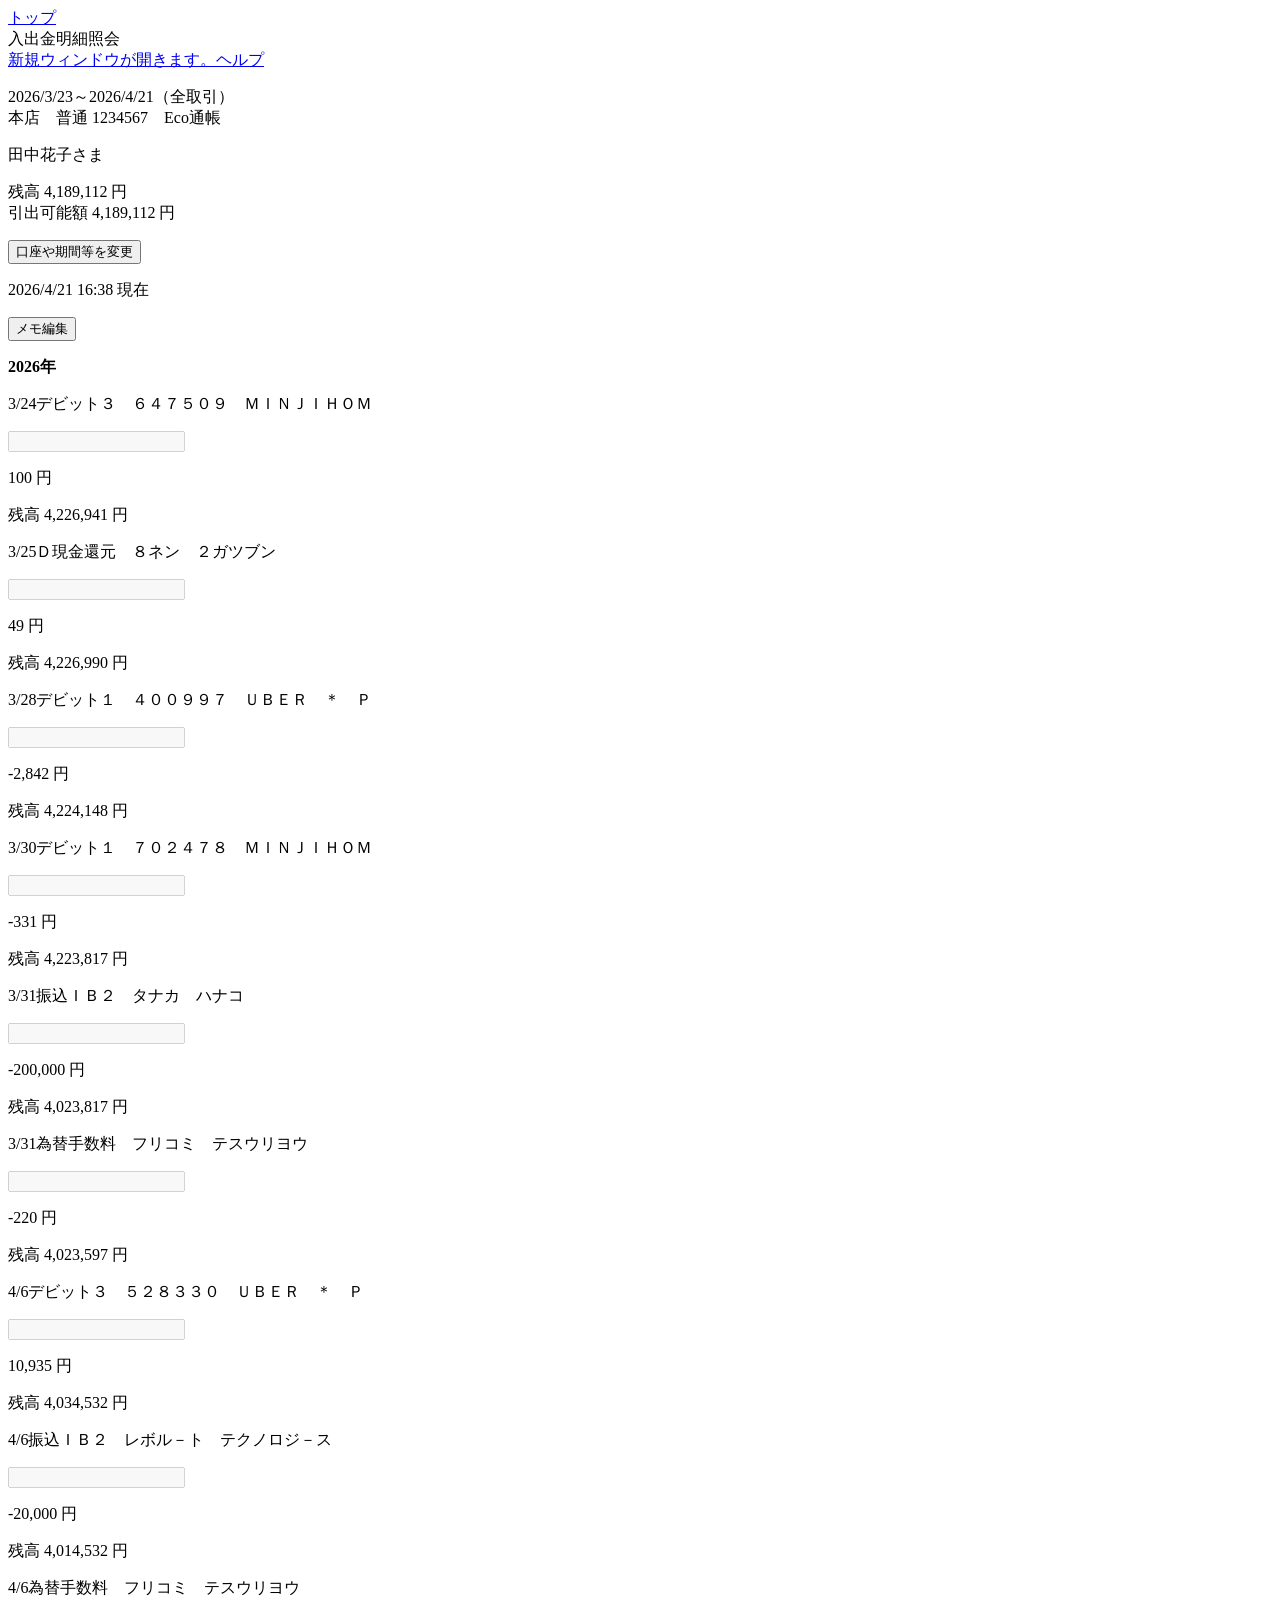
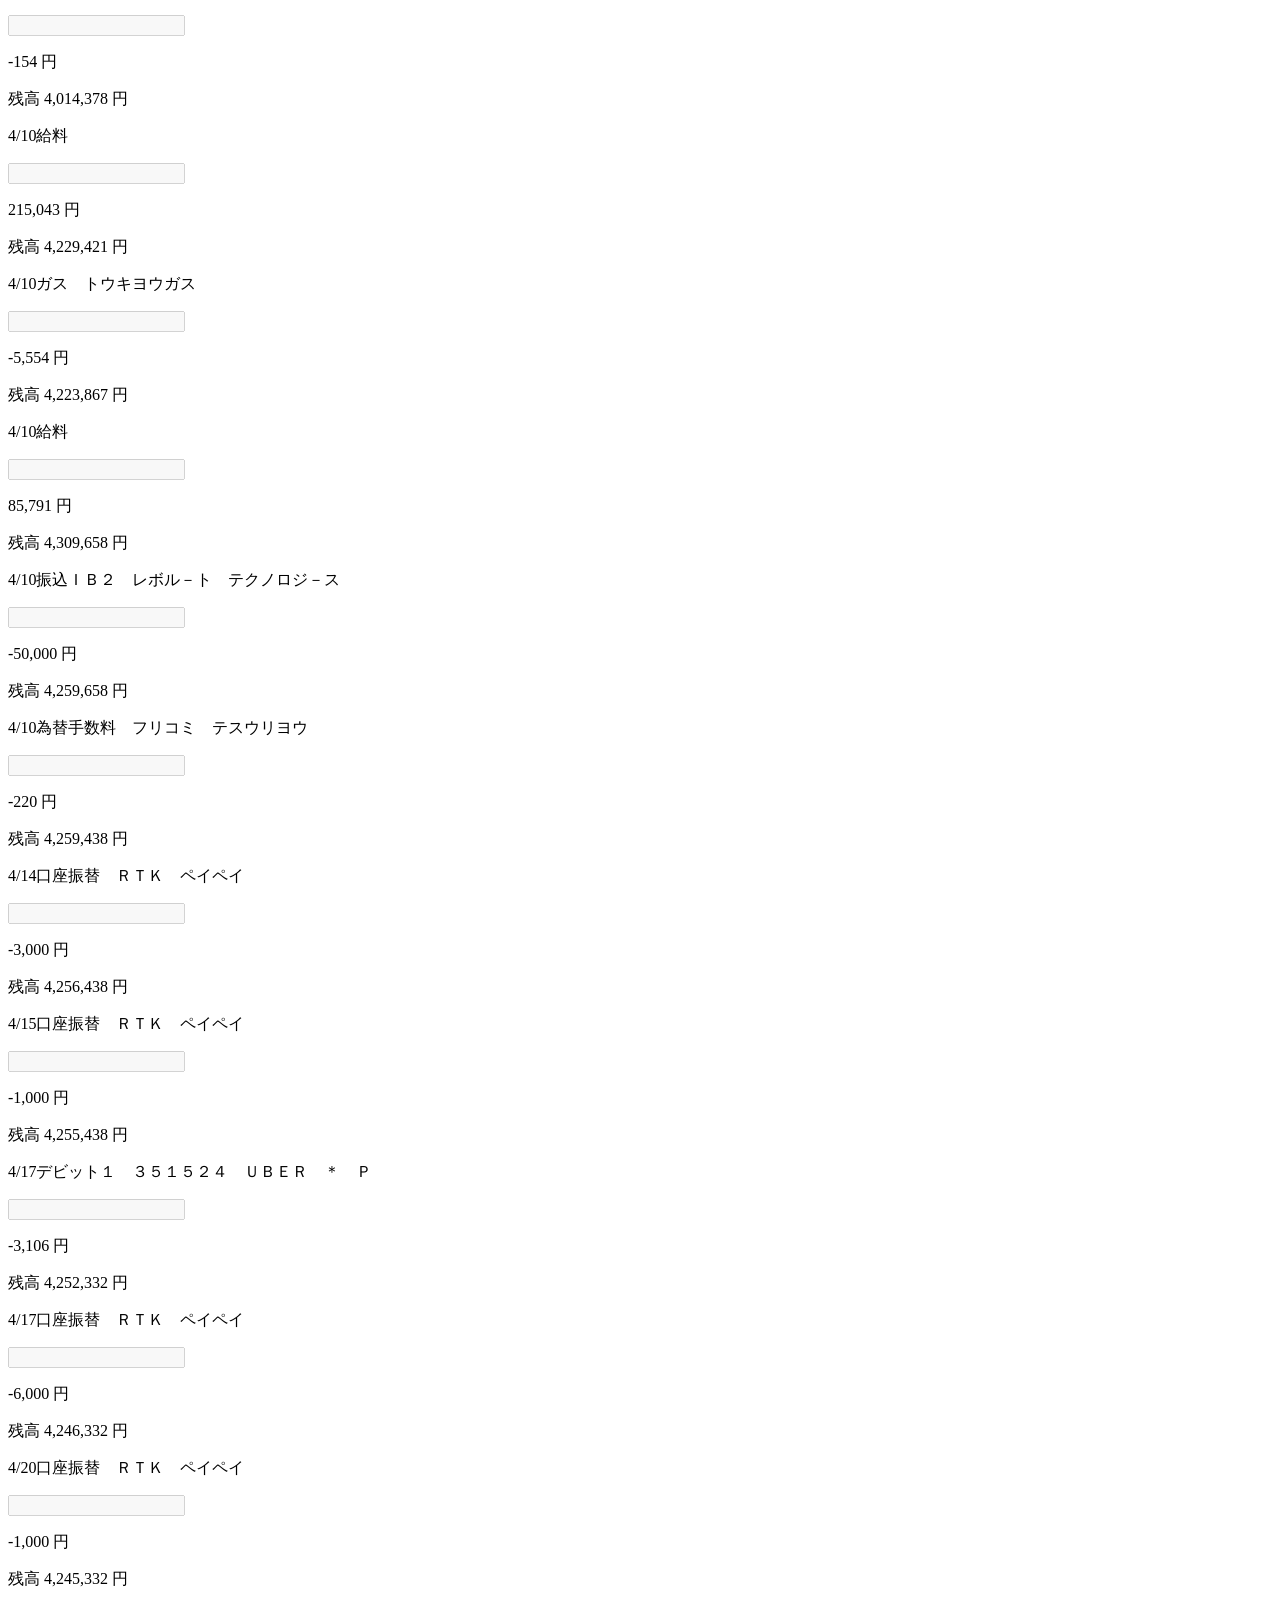
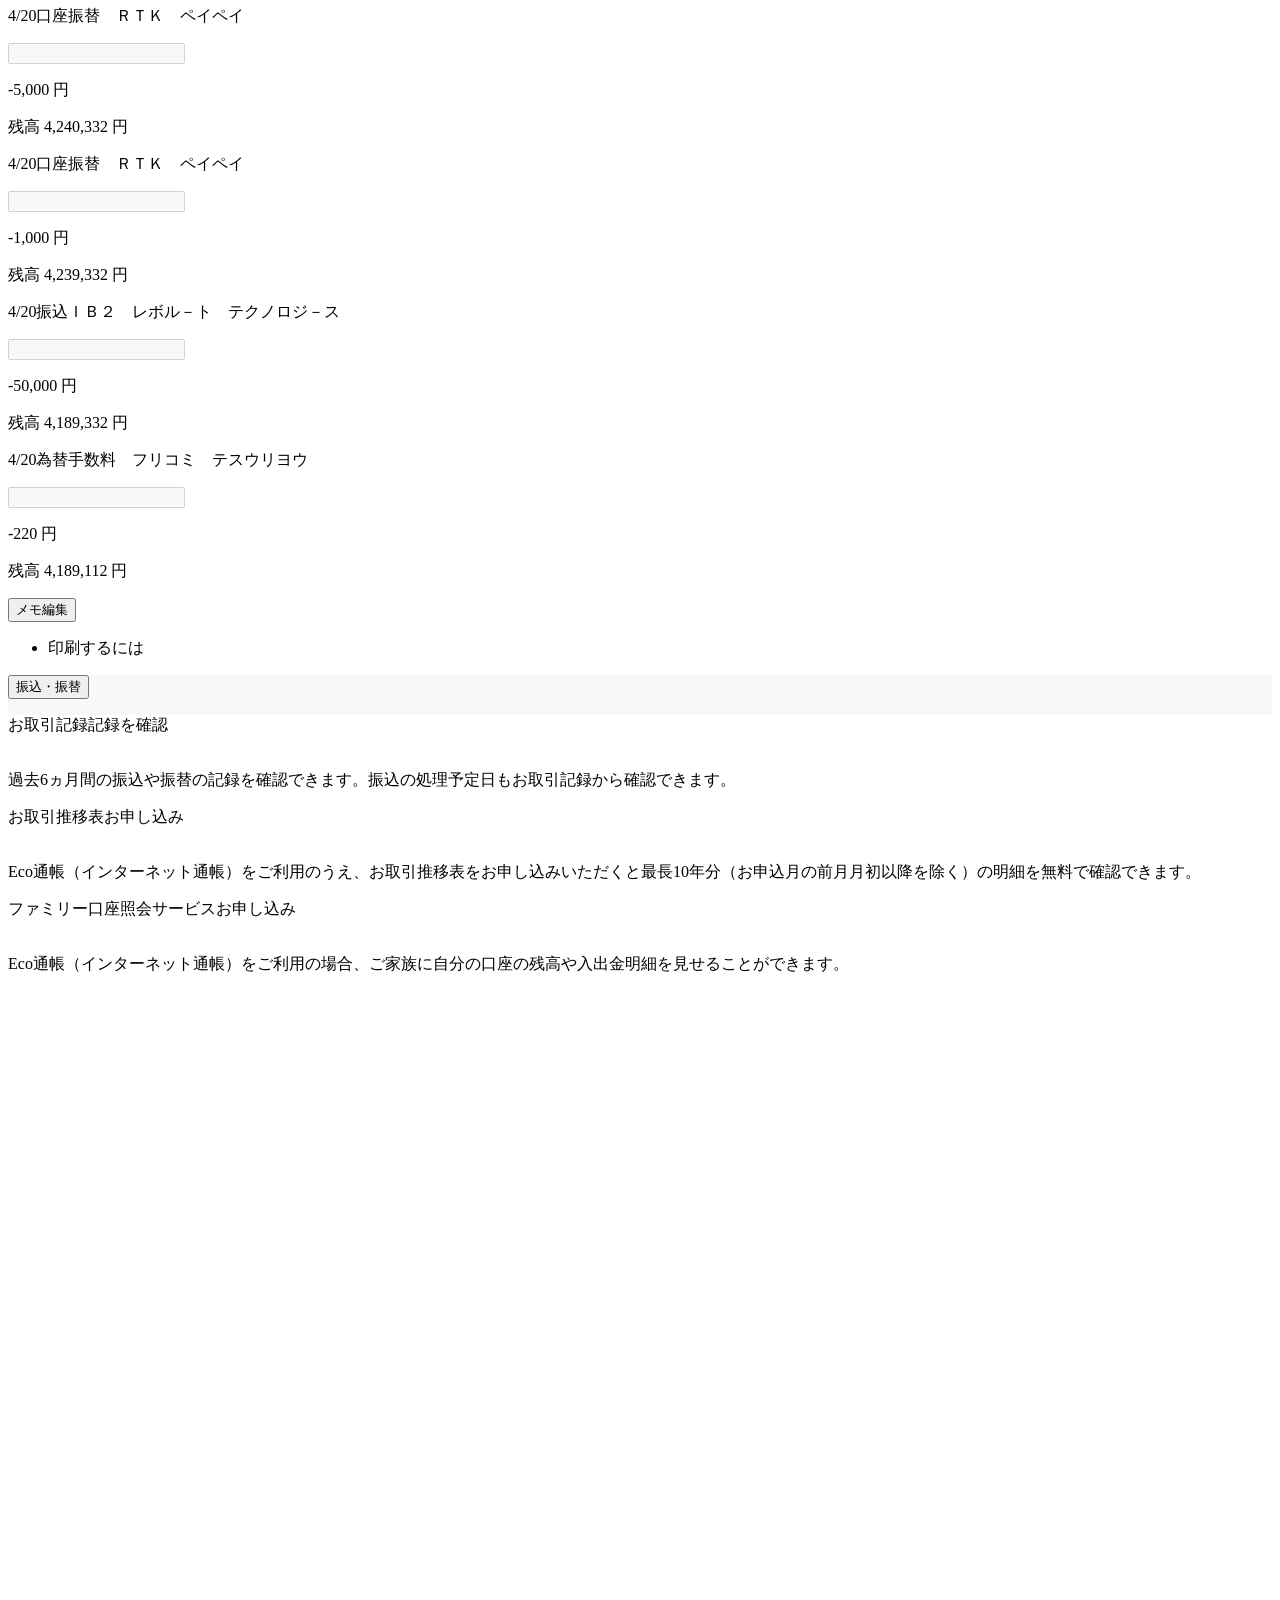
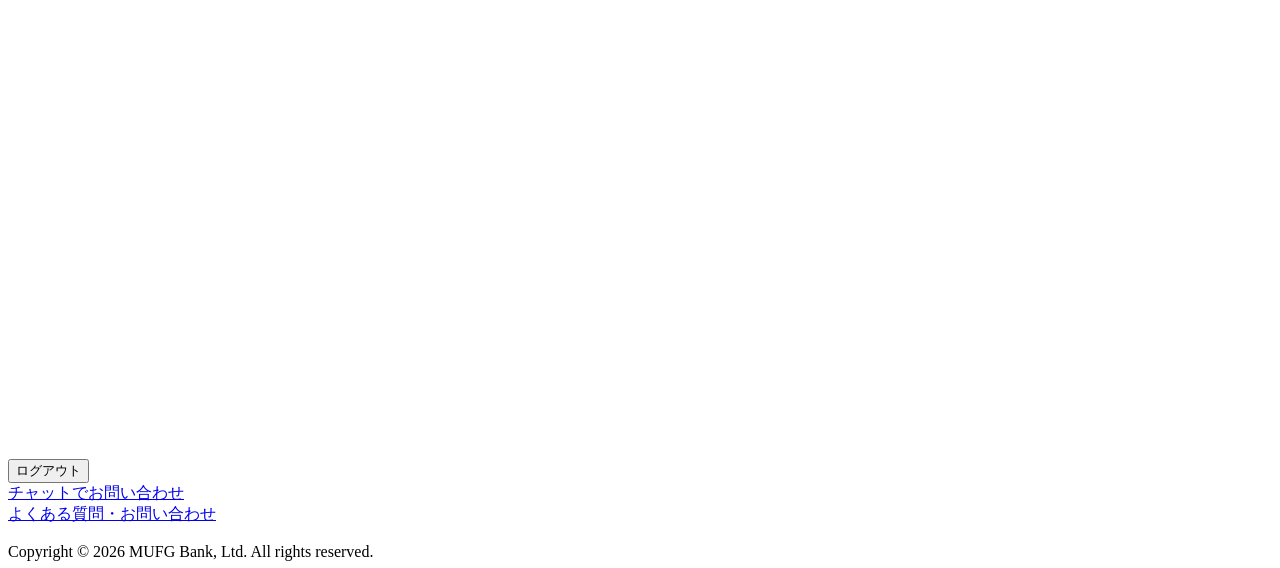
==== index.html @ 2f4a780b "Add files via upload" ====
<!DOCTYPE html>
<html lang="ja" data-beasties-container=""><head>
<meta http-equiv="content-type" content="text/html; charset=UTF-8">
  <meta charset="utf-8">
  <title>入出金明細照会-三菱ＵＦＪ銀行</title>
  <!-- base href="https://directg.s.bk.mufg.jp/APL/RY_SU_01/" -->
  <meta name="viewport" content="width=device-width, initial-scale=1, viewport-fit=cover">
  <meta http-equiv="X-UA-Compatible" content="ie=edge">
  <meta name="format-detection" content="telephone=no, email=no, address=no">
  <meta name="robots" content="noindex">
  <link href="%EF%BC%92%E5%85%A5%E5%87%BA%E9%87%91%E6%98%8E%E7%B4%B0%E7%85%A7%E4%BC%9A-%E4%B8%89%E8%8F%B1%EF%BC%B5%EF%BC%A6%EF%BC%AA%E9%8A%80%E8%A1%8C_files/spa_loader.css" rel="stylesheet">
  <script async="" src="%EF%BC%92%E5%85%A5%E5%87%BA%E9%87%91%E6%98%8E%E7%B4%B0%E7%85%A7%E4%BC%9A-%E4%B8%89%E8%8F%B1%EF%BC%B5%EF%BC%A6%EF%BC%AA%E9%8A%80%E8%A1%8C_files/gtm.js"></script><script type="text/javascript" src="%EF%BC%92%E5%85%A5%E5%87%BA%E9%87%91%E6%98%8E%E7%B4%B0%E7%85%A7%E4%BC%9A-%E4%B8%89%E8%8F%B1%EF%BC%B5%EF%BC%A6%EF%BC%AA%E9%8A%80%E8%A1%8C_files/browser-checker.js"></script>
<script>var VLTrace_custom_getparam = '';</script>
<script type="text/javascript" src="%EF%BC%92%E5%85%A5%E5%87%BA%E9%87%91%E6%98%8E%E7%B4%B0%E7%85%A7%E4%BC%9A-%E4%B8%89%E8%8F%B1%EF%BC%B5%EF%BC%A6%EF%BC%AA%E9%8A%80%E8%A1%8C_files/Spxyhtst.js"></script>
<style>html{--mat-sys-on-surface:initial}html{--mat-app-background-color:#fafafa;--mat-app-text-color:rgba(0, 0, 0, .87);--mat-app-elevation-shadow-level-0:0px 0px 0px 0px rgba(0, 0, 0, .2), 0px 0px 0px 0px rgba(0, 0, 0, .14), 0px 0px 0px 0px rgba(0, 0, 0, .12);--mat-app-elevation-shadow-level-1:0px 2px 1px -1px rgba(0, 0, 0, .2), 0px 1px 1px 0px rgba(0, 0, 0, .14), 0px 1px 3px 0px rgba(0, 0, 0, .12);--mat-app-elevation-shadow-level-2:0px 3px 1px -2px rgba(0, 0, 0, .2), 0px 2px 2px 0px rgba(0, 0, 0, .14), 0px 1px 5px 0px rgba(0, 0, 0, .12);--mat-app-elevation-shadow-level-3:0px 3px 3px -2px rgba(0, 0, 0, .2), 0px 3px 4px 0px rgba(0, 0, 0, .14), 0px 1px 8px 0px rgba(0, 0, 0, .12);--mat-app-elevation-shadow-level-4:0px 2px 4px -1px rgba(0, 0, 0, .2), 0px 4px 5px 0px rgba(0, 0, 0, .14), 0px 1px 10px 0px rgba(0, 0, 0, .12);--mat-app-elevation-shadow-level-5:0px 3px 5px -1px rgba(0, 0, 0, .2), 0px 5px 8px 0px rgba(0, 0, 0, .14), 0px 1px 14px 0px rgba(0, 0, 0, .12);--mat-app-elevation-shadow-level-6:0px 3px 5px -1px rgba(0, 0, 0, .2), 0px 6px 10px 0px rgba(0, 0, 0, .14), 0px 1px 18px 0px rgba(0, 0, 0, .12);--mat-app-elevation-shadow-level-7:0px 4px 5px -2px rgba(0, 0, 0, .2), 0px 7px 10px 1px rgba(0, 0, 0, .14), 0px 2px 16px 1px rgba(0, 0, 0, .12);--mat-app-elevation-shadow-level-8:0px 5px 5px -3px rgba(0, 0, 0, .2), 0px 8px 10px 1px rgba(0, 0, 0, .14), 0px 3px 14px 2px rgba(0, 0, 0, .12);--mat-app-elevation-shadow-level-9:0px 5px 6px -3px rgba(0, 0, 0, .2), 0px 9px 12px 1px rgba(0, 0, 0, .14), 0px 3px 16px 2px rgba(0, 0, 0, .12);--mat-app-elevation-shadow-level-10:0px 6px 6px -3px rgba(0, 0, 0, .2), 0px 10px 14px 1px rgba(0, 0, 0, .14), 0px 4px 18px 3px rgba(0, 0, 0, .12);--mat-app-elevation-shadow-level-11:0px 6px 7px -4px rgba(0, 0, 0, .2), 0px 11px 15px 1px rgba(0, 0, 0, .14), 0px 4px 20px 3px rgba(0, 0, 0, .12);--mat-app-elevation-shadow-level-12:0px 7px 8px -4px rgba(0, 0, 0, .2), 0px 12px 17px 2px rgba(0, 0, 0, .14), 0px 5px 22px 4px rgba(0, 0, 0, .12);--mat-app-elevation-shadow-level-13:0px 7px 8px -4px rgba(0, 0, 0, .2), 0px 13px 19px 2px rgba(0, 0, 0, .14), 0px 5px 24px 4px rgba(0, 0, 0, .12);--mat-app-elevation-shadow-level-14:0px 7px 9px -4px rgba(0, 0, 0, .2), 0px 14px 21px 2px rgba(0, 0, 0, .14), 0px 5px 26px 4px rgba(0, 0, 0, .12);--mat-app-elevation-shadow-level-15:0px 8px 9px -5px rgba(0, 0, 0, .2), 0px 15px 22px 2px rgba(0, 0, 0, .14), 0px 6px 28px 5px rgba(0, 0, 0, .12);--mat-app-elevation-shadow-level-16:0px 8px 10px -5px rgba(0, 0, 0, .2), 0px 16px 24px 2px rgba(0, 0, 0, .14), 0px 6px 30px 5px rgba(0, 0, 0, .12);--mat-app-elevation-shadow-level-17:0px 8px 11px -5px rgba(0, 0, 0, .2), 0px 17px 26px 2px rgba(0, 0, 0, .14), 0px 6px 32px 5px rgba(0, 0, 0, .12);--mat-app-elevation-shadow-level-18:0px 9px 11px -5px rgba(0, 0, 0, .2), 0px 18px 28px 2px rgba(0, 0, 0, .14), 0px 7px 34px 6px rgba(0, 0, 0, .12);--mat-app-elevation-shadow-level-19:0px 9px 12px -6px rgba(0, 0, 0, .2), 0px 19px 29px 2px rgba(0, 0, 0, .14), 0px 7px 36px 6px rgba(0, 0, 0, .12);--mat-app-elevation-shadow-level-20:0px 10px 13px -6px rgba(0, 0, 0, .2), 0px 20px 31px 3px rgba(0, 0, 0, .14), 0px 8px 38px 7px rgba(0, 0, 0, .12);--mat-app-elevation-shadow-level-21:0px 10px 13px -6px rgba(0, 0, 0, .2), 0px 21px 33px 3px rgba(0, 0, 0, .14), 0px 8px 40px 7px rgba(0, 0, 0, .12);--mat-app-elevation-shadow-level-22:0px 10px 14px -6px rgba(0, 0, 0, .2), 0px 22px 35px 3px rgba(0, 0, 0, .14), 0px 8px 42px 7px rgba(0, 0, 0, .12);--mat-app-elevation-shadow-level-23:0px 11px 14px -7px rgba(0, 0, 0, .2), 0px 23px 36px 3px rgba(0, 0, 0, .14), 0px 9px 44px 8px rgba(0, 0, 0, .12);--mat-app-elevation-shadow-level-24:0px 11px 15px -7px rgba(0, 0, 0, .2), 0px 24px 38px 3px rgba(0, 0, 0, .14), 0px 9px 46px 8px rgba(0, 0, 0, .12)}html{--mat-ripple-color:color-mix(in srgb, rgba(0, 0, 0, .87) 12%, transparent)}html{--mat-option-selected-state-label-text-color:#673ab7;--mat-option-label-text-color:rgba(0, 0, 0, .87);--mat-option-hover-state-layer-color:color-mix(in srgb, rgba(0, 0, 0, .87) 4%, transparent);--mat-option-focus-state-layer-color:color-mix(in srgb, rgba(0, 0, 0, .87) 12%, transparent);--mat-option-selected-state-layer-color:color-mix(in srgb, rgba(0, 0, 0, .87) 12%, transparent)}html{--mat-optgroup-label-text-color:rgba(0, 0, 0, .87)}html{--mat-pseudo-checkbox-full-selected-icon-color:#ffd740;--mat-pseudo-checkbox-full-selected-checkmark-color:#fafafa;--mat-pseudo-checkbox-full-unselected-icon-color:rgba(0, 0, 0, .54);--mat-pseudo-checkbox-full-disabled-selected-checkmark-color:#fafafa;--mat-pseudo-checkbox-full-disabled-unselected-icon-color:color-mix(in srgb, rgba(0, 0, 0, .87) 38%, transparent);--mat-pseudo-checkbox-full-disabled-selected-icon-color:color-mix(in srgb, rgba(0, 0, 0, .87) 38%, transparent);--mat-pseudo-checkbox-minimal-selected-checkmark-color:#ffd740;--mat-pseudo-checkbox-minimal-disabled-selected-checkmark-color:color-mix(in srgb, rgba(0, 0, 0, .87) 38%, transparent)}html{--mat-option-label-text-font:Roboto, sans-serif;--mat-option-label-text-line-height:24px;--mat-option-label-text-size:16px;--mat-option-label-text-tracking:.03125em;--mat-option-label-text-weight:400}html{--mat-optgroup-label-text-font:Roboto, sans-serif;--mat-optgroup-label-text-line-height:24px;--mat-optgroup-label-text-size:16px;--mat-optgroup-label-text-tracking:.03125em;--mat-optgroup-label-text-weight:400}html{--mat-card-elevated-container-shape:4px;--mat-card-outlined-container-shape:4px;--mat-card-filled-container-shape:4px;--mat-card-outlined-outline-width:1px}html{--mat-card-elevated-container-color:white;--mat-card-elevated-container-elevation:0px 2px 1px -1px rgba(0, 0, 0, .2), 0px 1px 1px 0px rgba(0, 0, 0, .14), 0px 1px 3px 0px rgba(0, 0, 0, .12);--mat-card-outlined-container-color:white;--mat-card-outlined-container-elevation:0px 0px 0px 0px rgba(0, 0, 0, .2), 0px 0px 0px 0px rgba(0, 0, 0, .14), 0px 0px 0px 0px rgba(0, 0, 0, .12);--mat-card-outlined-outline-color:rgba(0, 0, 0, .12);--mat-card-subtitle-text-color:rgba(0, 0, 0, .54);--mat-card-filled-container-color:white;--mat-card-filled-container-elevation:0px 0px 0px 0px rgba(0, 0, 0, .2), 0px 0px 0px 0px rgba(0, 0, 0, .14), 0px 0px 0px 0px rgba(0, 0, 0, .12)}html{--mat-card-title-text-font:Roboto, sans-serif;--mat-card-title-text-line-height:32px;--mat-card-title-text-size:20px;--mat-card-title-text-tracking:.0125em;--mat-card-title-text-weight:500;--mat-card-subtitle-text-font:Roboto, sans-serif;--mat-card-subtitle-text-line-height:22px;--mat-card-subtitle-text-size:14px;--mat-card-subtitle-text-tracking:.0071428571em;--mat-card-subtitle-text-weight:500}html{--mat-progress-bar-active-indicator-height:4px;--mat-progress-bar-track-height:4px;--mat-progress-bar-track-shape:0}html{--mat-tooltip-container-shape:4px;--mat-tooltip-supporting-text-line-height:16px}html{--mat-tooltip-container-color:#424242;--mat-tooltip-supporting-text-color:white}html{--mat-tooltip-supporting-text-font:Roboto, sans-serif;--mat-tooltip-supporting-text-size:12px;--mat-tooltip-supporting-text-weight:400;--mat-tooltip-supporting-text-tracking:.0333333333em}html{--mat-form-field-filled-active-indicator-height:1px;--mat-form-field-filled-focus-active-indicator-height:2px;--mat-form-field-filled-container-shape:4px;--mat-form-field-outlined-outline-width:1px;--mat-form-field-outlined-focus-outline-width:2px;--mat-form-field-outlined-container-shape:4px}html{--mat-form-field-focus-select-arrow-color:color-mix(in srgb, #673ab7 87%, transparent);--mat-form-field-filled-caret-color:#673ab7;--mat-form-field-filled-focus-active-indicator-color:#673ab7;--mat-form-field-filled-focus-label-text-color:color-mix(in srgb, #673ab7 87%, transparent);--mat-form-field-outlined-caret-color:#673ab7;--mat-form-field-outlined-focus-outline-color:#673ab7;--mat-form-field-outlined-focus-label-text-color:color-mix(in srgb, #673ab7 87%, transparent);--mat-form-field-disabled-input-text-placeholder-color:color-mix(in srgb, rgba(0, 0, 0, .87) 38%, transparent);--mat-form-field-state-layer-color:rgba(0, 0, 0, .87);--mat-form-field-error-text-color:#f44336;--mat-form-field-select-option-text-color:inherit;--mat-form-field-select-disabled-option-text-color:GrayText;--mat-form-field-leading-icon-color:unset;--mat-form-field-disabled-leading-icon-color:unset;--mat-form-field-trailing-icon-color:unset;--mat-form-field-disabled-trailing-icon-color:unset;--mat-form-field-error-focus-trailing-icon-color:unset;--mat-form-field-error-hover-trailing-icon-color:unset;--mat-form-field-error-trailing-icon-color:unset;--mat-form-field-enabled-select-arrow-color:rgba(0, 0, 0, .54);--mat-form-field-disabled-select-arrow-color:color-mix(in srgb, rgba(0, 0, 0, .87) 38%, transparent);--mat-form-field-hover-state-layer-opacity:.04;--mat-form-field-focus-state-layer-opacity:.12;--mat-form-field-filled-container-color:#f6f6f6;--mat-form-field-filled-disabled-container-color:color-mix(in srgb, rgba(0, 0, 0, .87) 4%, transparent);--mat-form-field-filled-label-text-color:rgba(0, 0, 0, .54);--mat-form-field-filled-hover-label-text-color:rgba(0, 0, 0, .54);--mat-form-field-filled-disabled-label-text-color:color-mix(in srgb, rgba(0, 0, 0, .87) 38%, transparent);--mat-form-field-filled-input-text-color:rgba(0, 0, 0, .87);--mat-form-field-filled-disabled-input-text-color:color-mix(in srgb, rgba(0, 0, 0, .87) 38%, transparent);--mat-form-field-filled-input-text-placeholder-color:rgba(0, 0, 0, .54);--mat-form-field-filled-error-hover-label-text-color:#f44336;--mat-form-field-filled-error-focus-label-text-color:#f44336;--mat-form-field-filled-error-label-text-color:#f44336;--mat-form-field-filled-error-caret-color:#f44336;--mat-form-field-filled-active-indicator-color:rgba(0, 0, 0, .54);--mat-form-field-filled-disabled-active-indicator-color:color-mix(in srgb, rgba(0, 0, 0, .87) 12%, transparent);--mat-form-field-filled-hover-active-indicator-color:rgba(0, 0, 0, .87);--mat-form-field-filled-error-active-indicator-color:#f44336;--mat-form-field-filled-error-focus-active-indicator-color:#f44336;--mat-form-field-filled-error-hover-active-indicator-color:#f44336;--mat-form-field-outlined-label-text-color:rgba(0, 0, 0, .54);--mat-form-field-outlined-hover-label-text-color:rgba(0, 0, 0, .87);--mat-form-field-outlined-disabled-label-text-color:color-mix(in srgb, rgba(0, 0, 0, .87) 38%, transparent);--mat-form-field-outlined-input-text-color:rgba(0, 0, 0, .87);--mat-form-field-outlined-disabled-input-text-color:color-mix(in srgb, rgba(0, 0, 0, .87) 38%, transparent);--mat-form-field-outlined-input-text-placeholder-color:rgba(0, 0, 0, .54);--mat-form-field-outlined-error-caret-color:#f44336;--mat-form-field-outlined-error-focus-label-text-color:#f44336;--mat-form-field-outlined-error-label-text-color:#f44336;--mat-form-field-outlined-error-hover-label-text-color:#f44336;--mat-form-field-outlined-outline-color:rgba(0, 0, 0, .38);--mat-form-field-outlined-disabled-outline-color:color-mix(in srgb, rgba(0, 0, 0, .87) 12%, transparent);--mat-form-field-outlined-hover-outline-color:rgba(0, 0, 0, .87);--mat-form-field-outlined-error-focus-outline-color:#f44336;--mat-form-field-outlined-error-hover-outline-color:#f44336;--mat-form-field-outlined-error-outline-color:#f44336}html{--mat-form-field-container-height:56px;--mat-form-field-filled-label-display:block;--mat-form-field-container-vertical-padding:16px;--mat-form-field-filled-with-label-container-padding-top:24px;--mat-form-field-filled-with-label-container-padding-bottom:8px}html{--mat-form-field-container-text-font:Roboto, sans-serif;--mat-form-field-container-text-line-height:24px;--mat-form-field-container-text-size:16px;--mat-form-field-container-text-tracking:.03125em;--mat-form-field-container-text-weight:400;--mat-form-field-outlined-label-text-populated-size:16px;--mat-form-field-subscript-text-font:Roboto, sans-serif;--mat-form-field-subscript-text-line-height:20px;--mat-form-field-subscript-text-size:12px;--mat-form-field-subscript-text-tracking:.0333333333em;--mat-form-field-subscript-text-weight:400;--mat-form-field-filled-label-text-font:Roboto, sans-serif;--mat-form-field-filled-label-text-size:16px;--mat-form-field-filled-label-text-tracking:.03125em;--mat-form-field-filled-label-text-weight:400;--mat-form-field-outlined-label-text-font:Roboto, sans-serif;--mat-form-field-outlined-label-text-size:16px;--mat-form-field-outlined-label-text-tracking:.03125em;--mat-form-field-outlined-label-text-weight:400}html{--mat-select-container-elevation-shadow:0px 5px 5px -3px rgba(0, 0, 0, .2), 0px 8px 10px 1px rgba(0, 0, 0, .14), 0px 3px 14px 2px rgba(0, 0, 0, .12)}html{--mat-select-panel-background-color:white;--mat-select-enabled-trigger-text-color:rgba(0, 0, 0, .87);--mat-select-disabled-trigger-text-color:color-mix(in srgb, rgba(0, 0, 0, .87) 38%, transparent);--mat-select-placeholder-text-color:rgba(0, 0, 0, .54);--mat-select-enabled-arrow-color:rgba(0, 0, 0, .54);--mat-select-disabled-arrow-color:color-mix(in srgb, rgba(0, 0, 0, .87) 38%, transparent);--mat-select-focused-arrow-color:#673ab7;--mat-select-invalid-arrow-color:#f44336}html{--mat-select-arrow-transform:translateY(-8px)}html{--mat-select-trigger-text-font:Roboto, sans-serif;--mat-select-trigger-text-line-height:24px;--mat-select-trigger-text-size:16px;--mat-select-trigger-text-tracking:.03125em;--mat-select-trigger-text-weight:400}html{--mat-autocomplete-container-shape:4px;--mat-autocomplete-container-elevation-shadow:0px 5px 5px -3px rgba(0, 0, 0, .2), 0px 8px 10px 1px rgba(0, 0, 0, .14), 0px 3px 14px 2px rgba(0, 0, 0, .12)}html{--mat-autocomplete-background-color:white}html{--mat-dialog-container-shape:4px;--mat-dialog-container-elevation-shadow:0px 11px 15px -7px rgba(0, 0, 0, .2), 0px 24px 38px 3px rgba(0, 0, 0, .14), 0px 9px 46px 8px rgba(0, 0, 0, .12);--mat-dialog-container-max-width:80vw;--mat-dialog-container-small-max-width:80vw;--mat-dialog-container-min-width:0;--mat-dialog-actions-alignment:start;--mat-dialog-actions-padding:8px;--mat-dialog-content-padding:20px 24px;--mat-dialog-with-actions-content-padding:20px 24px;--mat-dialog-headline-padding:0 24px 9px}html{--mat-dialog-container-color:white;--mat-dialog-subhead-color:rgba(0, 0, 0, .87);--mat-dialog-supporting-text-color:rgba(0, 0, 0, .54)}html{--mat-dialog-subhead-font:Roboto, sans-serif;--mat-dialog-subhead-line-height:32px;--mat-dialog-subhead-size:20px;--mat-dialog-subhead-weight:500;--mat-dialog-subhead-tracking:.0125em;--mat-dialog-supporting-text-font:Roboto, sans-serif;--mat-dialog-supporting-text-line-height:24px;--mat-dialog-supporting-text-size:16px;--mat-dialog-supporting-text-weight:400;--mat-dialog-supporting-text-tracking:.03125em}html{--mat-slide-toggle-disabled-handle-opacity:.38;--mat-slide-toggle-disabled-selected-handle-opacity:.38;--mat-slide-toggle-disabled-selected-icon-opacity:.38;--mat-slide-toggle-disabled-track-opacity:.12;--mat-slide-toggle-disabled-unselected-handle-opacity:.38;--mat-slide-toggle-disabled-unselected-icon-opacity:.38;--mat-slide-toggle-disabled-unselected-track-outline-color:transparent;--mat-slide-toggle-disabled-unselected-track-outline-width:1px;--mat-slide-toggle-handle-height:20px;--mat-slide-toggle-handle-shape:10px;--mat-slide-toggle-handle-width:20px;--mat-slide-toggle-hidden-track-opacity:1;--mat-slide-toggle-hidden-track-transition:transform 75ms 0ms cubic-bezier(.4, 0, .6, 1);--mat-slide-toggle-pressed-handle-size:20px;--mat-slide-toggle-selected-focus-state-layer-opacity:.12;--mat-slide-toggle-selected-handle-horizontal-margin:0;--mat-slide-toggle-selected-handle-size:20px;--mat-slide-toggle-selected-hover-state-layer-opacity:.04;--mat-slide-toggle-selected-icon-size:18px;--mat-slide-toggle-selected-pressed-handle-horizontal-margin:0;--mat-slide-toggle-selected-pressed-state-layer-opacity:.12;--mat-slide-toggle-selected-track-outline-color:transparent;--mat-slide-toggle-selected-track-outline-width:1px;--mat-slide-toggle-selected-with-icon-handle-horizontal-margin:0;--mat-slide-toggle-track-height:14px;--mat-slide-toggle-track-outline-color:transparent;--mat-slide-toggle-track-outline-width:1px;--mat-slide-toggle-track-shape:7px;--mat-slide-toggle-track-width:36px;--mat-slide-toggle-unselected-focus-state-layer-opacity:.12;--mat-slide-toggle-unselected-handle-horizontal-margin:0;--mat-slide-toggle-unselected-handle-size:20px;--mat-slide-toggle-unselected-hover-state-layer-opacity:.12;--mat-slide-toggle-unselected-icon-size:18px;--mat-slide-toggle-unselected-pressed-handle-horizontal-margin:0;--mat-slide-toggle-unselected-pressed-state-layer-opacity:.1;--mat-slide-toggle-unselected-with-icon-handle-horizontal-margin:0;--mat-slide-toggle-visible-track-opacity:1;--mat-slide-toggle-visible-track-transition:transform 75ms 0ms cubic-bezier(0, 0, .2, 1);--mat-slide-toggle-with-icon-handle-size:20px}html{--mat-slide-toggle-selected-icon-color:white;--mat-slide-toggle-disabled-selected-icon-color:white;--mat-slide-toggle-selected-focus-state-layer-color:#673ab7;--mat-slide-toggle-selected-handle-color:#673ab7;--mat-slide-toggle-selected-hover-state-layer-color:#673ab7;--mat-slide-toggle-selected-pressed-state-layer-color:#673ab7;--mat-slide-toggle-selected-focus-handle-color:#673ab7;--mat-slide-toggle-selected-hover-handle-color:#673ab7;--mat-slide-toggle-selected-pressed-handle-color:#673ab7;--mat-slide-toggle-selected-focus-track-color:#9575cd;--mat-slide-toggle-selected-hover-track-color:#9575cd;--mat-slide-toggle-selected-pressed-track-color:#9575cd;--mat-slide-toggle-selected-track-color:#9575cd;--mat-slide-toggle-disabled-label-text-color:color-mix(in srgb, rgba(0, 0, 0, .87) 38%, transparent);--mat-slide-toggle-disabled-handle-elevation-shadow:0px 0px 0px 0px rgba(0, 0, 0, .2), 0px 0px 0px 0px rgba(0, 0, 0, .14), 0px 0px 0px 0px rgba(0, 0, 0, .12);--mat-slide-toggle-disabled-selected-handle-color:rgba(0, 0, 0, .87);--mat-slide-toggle-disabled-selected-track-color:rgba(0, 0, 0, .87);--mat-slide-toggle-disabled-unselected-handle-color:rgba(0, 0, 0, .87);--mat-slide-toggle-disabled-unselected-icon-color:#f6f6f6;--mat-slide-toggle-disabled-unselected-track-color:rgba(0, 0, 0, .87);--mat-slide-toggle-handle-elevation-shadow:0px 2px 1px -1px rgba(0, 0, 0, .2), 0px 1px 1px 0px rgba(0, 0, 0, .14), 0px 1px 3px 0px rgba(0, 0, 0, .12);--mat-slide-toggle-handle-surface-color:white;--mat-slide-toggle-label-text-color:rgba(0, 0, 0, .87);--mat-slide-toggle-unselected-hover-handle-color:#424242;--mat-slide-toggle-unselected-focus-handle-color:#424242;--mat-slide-toggle-unselected-focus-state-layer-color:rgba(0, 0, 0, .87);--mat-slide-toggle-unselected-focus-track-color:rgba(0, 0, 0, .12);--mat-slide-toggle-unselected-icon-color:#f6f6f6;--mat-slide-toggle-unselected-handle-color:rgba(0, 0, 0, .54);--mat-slide-toggle-unselected-hover-state-layer-color:rgba(0, 0, 0, .87);--mat-slide-toggle-unselected-hover-track-color:rgba(0, 0, 0, .12);--mat-slide-toggle-unselected-pressed-handle-color:#424242;--mat-slide-toggle-unselected-pressed-track-color:rgba(0, 0, 0, .12);--mat-slide-toggle-unselected-pressed-state-layer-color:rgba(0, 0, 0, .87);--mat-slide-toggle-unselected-track-color:rgba(0, 0, 0, .12)}html{--mat-slide-toggle-state-layer-size:40px}html{--mat-slide-toggle-label-text-font:Roboto, sans-serif;--mat-slide-toggle-label-text-line-height:20px;--mat-slide-toggle-label-text-size:14px;--mat-slide-toggle-label-text-tracking:.0178571429em;--mat-slide-toggle-label-text-weight:400}html{--mat-radio-disabled-selected-icon-opacity:.38;--mat-radio-disabled-unselected-icon-opacity:.38;--mat-radio-state-layer-size:40px}html{--mat-radio-state-layer-size:40px;--mat-radio-touch-target-display:block}html{--mat-radio-label-text-font:Roboto, sans-serif;--mat-radio-label-text-line-height:20px;--mat-radio-label-text-size:14px;--mat-radio-label-text-tracking:.0178571429em;--mat-radio-label-text-weight:400}html{--mat-slider-active-track-height:6px;--mat-slider-active-track-shape:9999px;--mat-slider-handle-elevation:0px 2px 1px -1px rgba(0, 0, 0, .2), 0px 1px 1px 0px rgba(0, 0, 0, .14), 0px 1px 3px 0px rgba(0, 0, 0, .12);--mat-slider-handle-height:20px;--mat-slider-handle-shape:50%;--mat-slider-handle-width:20px;--mat-slider-inactive-track-height:4px;--mat-slider-inactive-track-shape:9999px;--mat-slider-value-indicator-border-radius:4px;--mat-slider-value-indicator-caret-display:block;--mat-slider-value-indicator-container-transform:translateX(-50%);--mat-slider-value-indicator-height:32px;--mat-slider-value-indicator-padding:0 12px;--mat-slider-value-indicator-text-transform:none;--mat-slider-value-indicator-width:auto;--mat-slider-with-overlap-handle-outline-width:1px;--mat-slider-with-tick-marks-active-container-opacity:.6;--mat-slider-with-tick-marks-container-shape:50%;--mat-slider-with-tick-marks-container-size:2px;--mat-slider-with-tick-marks-inactive-container-opacity:.6}html{--mat-slider-active-track-color:#673ab7;--mat-slider-focus-handle-color:#673ab7;--mat-slider-handle-color:#673ab7;--mat-slider-hover-handle-color:#673ab7;--mat-slider-focus-state-layer-color:color-mix(in srgb, #673ab7 12%, transparent);--mat-slider-hover-state-layer-color:color-mix(in srgb, #673ab7 4%, transparent);--mat-slider-inactive-track-color:#673ab7;--mat-slider-ripple-color:#673ab7;--mat-slider-with-tick-marks-active-container-color:white;--mat-slider-with-tick-marks-inactive-container-color:#673ab7;--mat-slider-disabled-active-track-color:rgba(0, 0, 0, .87);--mat-slider-disabled-handle-color:rgba(0, 0, 0, .87);--mat-slider-disabled-inactive-track-color:rgba(0, 0, 0, .87);--mat-slider-label-container-color:#424242;--mat-slider-label-label-text-color:white;--mat-slider-value-indicator-opacity:1;--mat-slider-with-overlap-handle-outline-color:rgba(0, 0, 0, .87);--mat-slider-with-tick-marks-disabled-container-color:rgba(0, 0, 0, .87)}html{--mat-slider-label-label-text-font:Roboto, sans-serif;--mat-slider-label-label-text-size:14px;--mat-slider-label-label-text-line-height:22px;--mat-slider-label-label-text-tracking:.0071428571em;--mat-slider-label-label-text-weight:500}html{--mat-menu-container-shape:4px;--mat-menu-divider-bottom-spacing:0;--mat-menu-divider-top-spacing:0;--mat-menu-item-spacing:16px;--mat-menu-item-icon-size:24px;--mat-menu-item-leading-spacing:16px;--mat-menu-item-trailing-spacing:16px;--mat-menu-item-with-icon-leading-spacing:16px;--mat-menu-item-with-icon-trailing-spacing:16px;--mat-menu-container-elevation-shadow:0px 5px 5px -3px rgba(0, 0, 0, .2), 0px 8px 10px 1px rgba(0, 0, 0, .14), 0px 3px 14px 2px rgba(0, 0, 0, .12)}html{--mat-menu-item-label-text-color:rgba(0, 0, 0, .87);--mat-menu-item-icon-color:rgba(0, 0, 0, .87);--mat-menu-item-hover-state-layer-color:color-mix(in srgb, rgba(0, 0, 0, .87) 4%, transparent);--mat-menu-item-focus-state-layer-color:color-mix(in srgb, rgba(0, 0, 0, .87) 12%, transparent);--mat-menu-container-color:white;--mat-menu-divider-color:rgba(0, 0, 0, .12)}html{--mat-menu-item-label-text-font:Roboto, sans-serif;--mat-menu-item-label-text-size:16px;--mat-menu-item-label-text-tracking:.03125em;--mat-menu-item-label-text-line-height:24px;--mat-menu-item-label-text-weight:400}html{--mat-list-active-indicator-color:transparent;--mat-list-active-indicator-shape:4px;--mat-list-list-item-container-shape:0;--mat-list-list-item-leading-avatar-shape:50%;--mat-list-list-item-container-color:transparent;--mat-list-list-item-selected-container-color:transparent;--mat-list-list-item-leading-avatar-color:transparent;--mat-list-list-item-leading-icon-size:24px;--mat-list-list-item-leading-avatar-size:40px;--mat-list-list-item-trailing-icon-size:24px;--mat-list-list-item-disabled-state-layer-color:transparent;--mat-list-list-item-disabled-state-layer-opacity:0;--mat-list-list-item-disabled-label-text-opacity:.38;--mat-list-list-item-disabled-leading-icon-opacity:.38;--mat-list-list-item-disabled-trailing-icon-opacity:.38}html{--mat-list-list-item-label-text-color:rgba(0, 0, 0, .87);--mat-list-list-item-supporting-text-color:rgba(0, 0, 0, .54);--mat-list-list-item-leading-icon-color:rgba(0, 0, 0, .54);--mat-list-list-item-trailing-supporting-text-color:rgba(0, 0, 0, .54);--mat-list-list-item-trailing-icon-color:rgba(0, 0, 0, .54);--mat-list-list-item-selected-trailing-icon-color:rgba(0, 0, 0, .54);--mat-list-list-item-disabled-label-text-color:rgba(0, 0, 0, .87);--mat-list-list-item-disabled-leading-icon-color:rgba(0, 0, 0, .87);--mat-list-list-item-disabled-trailing-icon-color:rgba(0, 0, 0, .87);--mat-list-list-item-hover-label-text-color:rgba(0, 0, 0, .87);--mat-list-list-item-hover-leading-icon-color:rgba(0, 0, 0, .54);--mat-list-list-item-hover-state-layer-color:rgba(0, 0, 0, .87);--mat-list-list-item-hover-state-layer-opacity:.04;--mat-list-list-item-hover-trailing-icon-color:rgba(0, 0, 0, .54);--mat-list-list-item-focus-label-text-color:rgba(0, 0, 0, .87);--mat-list-list-item-focus-state-layer-color:rgba(0, 0, 0, .87);--mat-list-list-item-focus-state-layer-opacity:.12}html{--mat-list-list-item-leading-icon-start-space:16px;--mat-list-list-item-leading-icon-end-space:32px;--mat-list-list-item-one-line-container-height:48px;--mat-list-list-item-two-line-container-height:64px;--mat-list-list-item-three-line-container-height:88px}html{--mat-list-list-item-label-text-font:Roboto, sans-serif;--mat-list-list-item-label-text-line-height:24px;--mat-list-list-item-label-text-size:16px;--mat-list-list-item-label-text-tracking:.03125em;--mat-list-list-item-label-text-weight:400;--mat-list-list-item-supporting-text-font:Roboto, sans-serif;--mat-list-list-item-supporting-text-line-height:20px;--mat-list-list-item-supporting-text-size:14px;--mat-list-list-item-supporting-text-tracking:.0178571429em;--mat-list-list-item-supporting-text-weight:400;--mat-list-list-item-trailing-supporting-text-font:Roboto, sans-serif;--mat-list-list-item-trailing-supporting-text-line-height:20px;--mat-list-list-item-trailing-supporting-text-size:12px;--mat-list-list-item-trailing-supporting-text-tracking:.0333333333em;--mat-list-list-item-trailing-supporting-text-weight:400}html{--mat-paginator-container-text-color:rgba(0, 0, 0, .87);--mat-paginator-container-background-color:white;--mat-paginator-enabled-icon-color:rgba(0, 0, 0, .54);--mat-paginator-disabled-icon-color:color-mix(in srgb, rgba(0, 0, 0, .87) 38%, transparent)}html{--mat-paginator-container-size:56px;--mat-paginator-form-field-container-height:40px;--mat-paginator-form-field-container-vertical-padding:8px;--mat-paginator-touch-target-display:block}html{--mat-paginator-container-text-font:Roboto, sans-serif;--mat-paginator-container-text-line-height:20px;--mat-paginator-container-text-size:12px;--mat-paginator-container-text-tracking:.0333333333em;--mat-paginator-container-text-weight:400;--mat-paginator-select-trigger-text-size:12px}html{--mat-tab-container-height:48px;--mat-tab-divider-color:transparent;--mat-tab-divider-height:0;--mat-tab-active-indicator-height:2px;--mat-tab-active-indicator-shape:0}html{--mat-checkbox-disabled-selected-checkmark-color:white;--mat-checkbox-selected-focus-state-layer-opacity:.12;--mat-checkbox-selected-hover-state-layer-opacity:.04;--mat-checkbox-selected-pressed-state-layer-opacity:.12;--mat-checkbox-unselected-focus-state-layer-opacity:.12;--mat-checkbox-unselected-hover-state-layer-opacity:.04;--mat-checkbox-unselected-pressed-state-layer-opacity:.12}html{--mat-checkbox-disabled-label-color:color-mix(in srgb, rgba(0, 0, 0, .87) 38%, transparent);--mat-checkbox-label-text-color:rgba(0, 0, 0, .87);--mat-checkbox-disabled-selected-icon-color:color-mix(in srgb, rgba(0, 0, 0, .87) 38%, transparent);--mat-checkbox-disabled-unselected-icon-color:color-mix(in srgb, rgba(0, 0, 0, .87) 38%, transparent);--mat-checkbox-selected-checkmark-color:rgba(0, 0, 0, .87);--mat-checkbox-selected-focus-icon-color:#ffd740;--mat-checkbox-selected-hover-icon-color:#ffd740;--mat-checkbox-selected-icon-color:#ffd740;--mat-checkbox-selected-pressed-icon-color:#ffd740;--mat-checkbox-unselected-focus-icon-color:rgba(0, 0, 0, .87);--mat-checkbox-unselected-hover-icon-color:rgba(0, 0, 0, .87);--mat-checkbox-unselected-icon-color:rgba(0, 0, 0, .54);--mat-checkbox-selected-focus-state-layer-color:#ffd740;--mat-checkbox-selected-hover-state-layer-color:#ffd740;--mat-checkbox-selected-pressed-state-layer-color:#ffd740;--mat-checkbox-unselected-focus-state-layer-color:rgba(0, 0, 0, .87);--mat-checkbox-unselected-hover-state-layer-color:rgba(0, 0, 0, .87);--mat-checkbox-unselected-pressed-state-layer-color:rgba(0, 0, 0, .87)}html{--mat-checkbox-touch-target-display:block;--mat-checkbox-state-layer-size:40px}html{--mat-checkbox-label-text-font:Roboto, sans-serif;--mat-checkbox-label-text-line-height:20px;--mat-checkbox-label-text-size:14px;--mat-checkbox-label-text-tracking:.0178571429em;--mat-checkbox-label-text-weight:400}html{--mat-button-filled-container-shape:4px;--mat-button-filled-horizontal-padding:16px;--mat-button-filled-icon-offset:-4px;--mat-button-filled-icon-spacing:8px;--mat-button-outlined-container-shape:4px;--mat-button-outlined-horizontal-padding:15px;--mat-button-outlined-icon-offset:-4px;--mat-button-outlined-icon-spacing:8px;--mat-button-outlined-keep-touch-target:false;--mat-button-outlined-outline-width:1px;--mat-button-protected-container-elevation-shadow:0px 3px 1px -2px rgba(0, 0, 0, .2), 0px 2px 2px 0px rgba(0, 0, 0, .14), 0px 1px 5px 0px rgba(0, 0, 0, .12);--mat-button-protected-container-shape:4px;--mat-button-protected-disabled-container-elevation-shadow:0px 0px 0px 0px rgba(0, 0, 0, .2), 0px 0px 0px 0px rgba(0, 0, 0, .14), 0px 0px 0px 0px rgba(0, 0, 0, .12);--mat-button-protected-focus-container-elevation-shadow:0px 2px 4px -1px rgba(0, 0, 0, .2), 0px 4px 5px 0px rgba(0, 0, 0, .14), 0px 1px 10px 0px rgba(0, 0, 0, .12);--mat-button-protected-horizontal-padding:16px;--mat-button-protected-hover-container-elevation-shadow:0px 2px 4px -1px rgba(0, 0, 0, .2), 0px 4px 5px 0px rgba(0, 0, 0, .14), 0px 1px 10px 0px rgba(0, 0, 0, .12);--mat-button-protected-icon-offset:-4px;--mat-button-protected-icon-spacing:8px;--mat-button-protected-pressed-container-elevation-shadow:0px 5px 5px -3px rgba(0, 0, 0, .2), 0px 8px 10px 1px rgba(0, 0, 0, .14), 0px 3px 14px 2px rgba(0, 0, 0, .12);--mat-button-text-container-shape:4px;--mat-button-text-horizontal-padding:8px;--mat-button-text-icon-offset:0;--mat-button-text-icon-spacing:8px;--mat-button-text-with-icon-horizontal-padding:8px;--mat-button-tonal-container-shape:4px;--mat-button-tonal-horizontal-padding:16px;--mat-button-tonal-icon-offset:-4px;--mat-button-tonal-icon-spacing:8px}html{--mat-button-filled-container-color:white;--mat-button-filled-disabled-container-color:color-mix(in srgb, rgba(0, 0, 0, .87) 12%, transparent);--mat-button-filled-disabled-label-text-color:color-mix(in srgb, rgba(0, 0, 0, .87) 38%, transparent);--mat-button-filled-disabled-state-layer-color:rgba(0, 0, 0, .54);--mat-button-filled-focus-state-layer-opacity:.12;--mat-button-filled-hover-state-layer-opacity:.04;--mat-button-filled-label-text-color:rgba(0, 0, 0, .87);--mat-button-filled-pressed-state-layer-opacity:.12;--mat-button-filled-ripple-color:color-mix(in srgb, rgba(0, 0, 0, .87) 12%, transparent);--mat-button-filled-state-layer-color:rgba(0, 0, 0, .87);--mat-button-outlined-disabled-label-text-color:color-mix(in srgb, rgba(0, 0, 0, .87) 38%, transparent);--mat-button-outlined-disabled-outline-color:rgba(0, 0, 0, .12);--mat-button-outlined-disabled-state-layer-color:rgba(0, 0, 0, .54);--mat-button-outlined-focus-state-layer-opacity:.12;--mat-button-outlined-hover-state-layer-opacity:.04;--mat-button-outlined-label-text-color:rgba(0, 0, 0, .87);--mat-button-outlined-outline-color:rgba(0, 0, 0, .12);--mat-button-outlined-pressed-state-layer-opacity:.12;--mat-button-outlined-ripple-color:color-mix(in srgb, rgba(0, 0, 0, .87) 12%, transparent);--mat-button-outlined-state-layer-color:rgba(0, 0, 0, .87);--mat-button-protected-container-color:white;--mat-button-protected-disabled-container-color:color-mix(in srgb, rgba(0, 0, 0, .87) 12%, transparent);--mat-button-protected-disabled-label-text-color:color-mix(in srgb, rgba(0, 0, 0, .87) 38%, transparent);--mat-button-protected-disabled-state-layer-color:rgba(0, 0, 0, .54);--mat-button-protected-focus-state-layer-opacity:.12;--mat-button-protected-hover-state-layer-opacity:.04;--mat-button-protected-label-text-color:rgba(0, 0, 0, .87);--mat-button-protected-pressed-state-layer-opacity:.12;--mat-button-protected-ripple-color:color-mix(in srgb, rgba(0, 0, 0, .87) 12%, transparent);--mat-button-protected-state-layer-color:rgba(0, 0, 0, .87);--mat-button-text-disabled-label-text-color:color-mix(in srgb, rgba(0, 0, 0, .87) 38%, transparent);--mat-button-text-disabled-state-layer-color:rgba(0, 0, 0, .54);--mat-button-text-focus-state-layer-opacity:.12;--mat-button-text-hover-state-layer-opacity:.04;--mat-button-text-label-text-color:rgba(0, 0, 0, .87);--mat-button-text-pressed-state-layer-opacity:.12;--mat-button-text-ripple-color:color-mix(in srgb, rgba(0, 0, 0, .87) 12%, transparent);--mat-button-text-state-layer-color:rgba(0, 0, 0, .87);--mat-button-tonal-container-color:white;--mat-button-tonal-disabled-container-color:color-mix(in srgb, rgba(0, 0, 0, .87) 12%, transparent);--mat-button-tonal-disabled-label-text-color:color-mix(in srgb, rgba(0, 0, 0, .87) 38%, transparent);--mat-button-tonal-disabled-state-layer-color:rgba(0, 0, 0, .54);--mat-button-tonal-focus-state-layer-opacity:.12;--mat-button-tonal-hover-state-layer-opacity:.04;--mat-button-tonal-label-text-color:rgba(0, 0, 0, .87);--mat-button-tonal-pressed-state-layer-opacity:.12;--mat-button-tonal-ripple-color:color-mix(in srgb, rgba(0, 0, 0, .87) 12%, transparent);--mat-button-tonal-state-layer-color:rgba(0, 0, 0, .87)}html{--mat-button-filled-container-height:36px;--mat-button-filled-touch-target-display:block;--mat-button-outlined-container-height:36px;--mat-button-outlined-touch-target-display:block;--mat-button-protected-container-height:36px;--mat-button-protected-touch-target-display:block;--mat-button-text-container-height:36px;--mat-button-text-touch-target-display:block;--mat-button-tonal-container-height:36px;--mat-button-tonal-touch-target-display:block}html{--mat-button-filled-label-text-font:Roboto, sans-serif;--mat-button-filled-label-text-size:14px;--mat-button-filled-label-text-tracking:.0892857143em;--mat-button-filled-label-text-transform:none;--mat-button-filled-label-text-weight:500;--mat-button-outlined-label-text-font:Roboto, sans-serif;--mat-button-outlined-label-text-size:14px;--mat-button-outlined-label-text-tracking:.0892857143em;--mat-button-outlined-label-text-transform:none;--mat-button-outlined-label-text-weight:500;--mat-button-protected-label-text-font:Roboto, sans-serif;--mat-button-protected-label-text-size:14px;--mat-button-protected-label-text-tracking:.0892857143em;--mat-button-protected-label-text-transform:none;--mat-button-protected-label-text-weight:500;--mat-button-text-label-text-font:Roboto, sans-serif;--mat-button-text-label-text-size:14px;--mat-button-text-label-text-tracking:.0892857143em;--mat-button-text-label-text-transform:none;--mat-button-text-label-text-weight:500;--mat-button-tonal-label-text-font:Roboto, sans-serif;--mat-button-tonal-label-text-size:14px;--mat-button-tonal-label-text-tracking:.0892857143em;--mat-button-tonal-label-text-transform:none;--mat-button-tonal-label-text-weight:500}html{--mat-icon-button-icon-size:24px;--mat-icon-button-container-shape:50%}html{--mat-icon-button-disabled-icon-color:color-mix(in srgb, rgba(0, 0, 0, .87) 38%, transparent);--mat-icon-button-disabled-state-layer-color:rgba(0, 0, 0, .54);--mat-icon-button-focus-state-layer-opacity:.12;--mat-icon-button-hover-state-layer-opacity:.04;--mat-icon-button-icon-color:inherit;--mat-icon-button-pressed-state-layer-opacity:.12;--mat-icon-button-ripple-color:color-mix(in srgb, rgba(0, 0, 0, .87) 12%, transparent);--mat-icon-button-state-layer-color:rgba(0, 0, 0, .87)}html{--mat-icon-button-touch-target-display:block}html{--mat-fab-container-elevation-shadow:0px 3px 5px -1px rgba(0, 0, 0, .2), 0px 6px 10px 0px rgba(0, 0, 0, .14), 0px 1px 18px 0px rgba(0, 0, 0, .12);--mat-fab-container-shape:50%;--mat-fab-extended-container-elevation-shadow:0px 3px 5px -1px rgba(0, 0, 0, .2), 0px 6px 10px 0px rgba(0, 0, 0, .14), 0px 1px 18px 0px rgba(0, 0, 0, .12);--mat-fab-extended-container-height:48px;--mat-fab-extended-container-shape:24px;--mat-fab-extended-focus-container-elevation-shadow:0px 5px 5px -3px rgba(0, 0, 0, .2), 0px 8px 10px 1px rgba(0, 0, 0, .14), 0px 3px 14px 2px rgba(0, 0, 0, .12);--mat-fab-extended-hover-container-elevation-shadow:0px 5px 5px -3px rgba(0, 0, 0, .2), 0px 8px 10px 1px rgba(0, 0, 0, .14), 0px 3px 14px 2px rgba(0, 0, 0, .12);--mat-fab-extended-pressed-container-elevation-shadow:0px 7px 8px -4px rgba(0, 0, 0, .2), 0px 12px 17px 2px rgba(0, 0, 0, .14), 0px 5px 22px 4px rgba(0, 0, 0, .12);--mat-fab-focus-container-elevation-shadow:0px 5px 5px -3px rgba(0, 0, 0, .2), 0px 8px 10px 1px rgba(0, 0, 0, .14), 0px 3px 14px 2px rgba(0, 0, 0, .12);--mat-fab-hover-container-elevation-shadow:0px 5px 5px -3px rgba(0, 0, 0, .2), 0px 8px 10px 1px rgba(0, 0, 0, .14), 0px 3px 14px 2px rgba(0, 0, 0, .12);--mat-fab-pressed-container-elevation-shadow:0px 7px 8px -4px rgba(0, 0, 0, .2), 0px 12px 17px 2px rgba(0, 0, 0, .14), 0px 5px 22px 4px rgba(0, 0, 0, .12);--mat-fab-small-container-elevation-shadow:0px 3px 5px -1px rgba(0, 0, 0, .2), 0px 6px 10px 0px rgba(0, 0, 0, .14), 0px 1px 18px 0px rgba(0, 0, 0, .12);--mat-fab-small-container-shape:50%;--mat-fab-small-focus-container-elevation-shadow:0px 5px 5px -3px rgba(0, 0, 0, .2), 0px 8px 10px 1px rgba(0, 0, 0, .14), 0px 3px 14px 2px rgba(0, 0, 0, .12);--mat-fab-small-hover-container-elevation-shadow:0px 5px 5px -3px rgba(0, 0, 0, .2), 0px 8px 10px 1px rgba(0, 0, 0, .14), 0px 3px 14px 2px rgba(0, 0, 0, .12);--mat-fab-small-pressed-container-elevation-shadow:0px 7px 8px -4px rgba(0, 0, 0, .2), 0px 12px 17px 2px rgba(0, 0, 0, .14), 0px 5px 22px 4px rgba(0, 0, 0, .12)}html{--mat-fab-container-color:white;--mat-fab-disabled-state-container-color:color-mix(in srgb, rgba(0, 0, 0, .87) 12%, transparent);--mat-fab-disabled-state-foreground-color:color-mix(in srgb, rgba(0, 0, 0, .87) 38%, transparent);--mat-fab-disabled-state-layer-color:rgba(0, 0, 0, .54);--mat-fab-focus-state-layer-opacity:.12;--mat-fab-foreground-color:rgba(0, 0, 0, .87);--mat-fab-hover-state-layer-opacity:.04;--mat-fab-pressed-state-layer-opacity:.12;--mat-fab-ripple-color:color-mix(in srgb, rgba(0, 0, 0, .87) 12%, transparent);--mat-fab-small-container-color:white;--mat-fab-small-disabled-state-container-color:color-mix(in srgb, rgba(0, 0, 0, .87) 12%, transparent);--mat-fab-small-disabled-state-foreground-color:color-mix(in srgb, rgba(0, 0, 0, .87) 38%, transparent);--mat-fab-small-disabled-state-layer-color:rgba(0, 0, 0, .54);--mat-fab-small-focus-state-layer-opacity:.12;--mat-fab-small-foreground-color:rgba(0, 0, 0, .87);--mat-fab-small-hover-state-layer-opacity:.04;--mat-fab-small-pressed-state-layer-opacity:.12;--mat-fab-small-ripple-color:color-mix(in srgb, rgba(0, 0, 0, .87) 12%, transparent);--mat-fab-small-state-layer-color:rgba(0, 0, 0, .87);--mat-fab-state-layer-color:rgba(0, 0, 0, .87)}html{--mat-fab-small-touch-target-display:block;--mat-fab-touch-target-display:block}html{--mat-fab-extended-label-text-font:Roboto, sans-serif;--mat-fab-extended-label-text-size:14px;--mat-fab-extended-label-text-tracking:.0892857143em;--mat-fab-extended-label-text-weight:500}html{--mat-snack-bar-container-shape:4px}html{--mat-snack-bar-container-color:#424242;--mat-snack-bar-supporting-text-color:white;--mat-snack-bar-button-color:#9575cd}html{--mat-snack-bar-supporting-text-font:Roboto, sans-serif;--mat-snack-bar-supporting-text-line-height:20px;--mat-snack-bar-supporting-text-size:14px;--mat-snack-bar-supporting-text-weight:400}html{--mat-table-row-item-outline-width:1px}html{--mat-table-background-color:white;--mat-table-header-headline-color:rgba(0, 0, 0, .87);--mat-table-row-item-label-text-color:rgba(0, 0, 0, .87);--mat-table-row-item-outline-color:rgba(0, 0, 0, .12)}html{--mat-table-header-container-height:56px;--mat-table-footer-container-height:52px;--mat-table-row-item-container-height:52px}html{--mat-table-header-headline-font:Roboto, sans-serif;--mat-table-header-headline-line-height:22px;--mat-table-header-headline-size:14px;--mat-table-header-headline-weight:500;--mat-table-header-headline-tracking:.0071428571em;--mat-table-row-item-label-text-font:Roboto, sans-serif;--mat-table-row-item-label-text-line-height:20px;--mat-table-row-item-label-text-size:14px;--mat-table-row-item-label-text-weight:400;--mat-table-row-item-label-text-tracking:.0178571429em;--mat-table-footer-supporting-text-font:Roboto, sans-serif;--mat-table-footer-supporting-text-line-height:20px;--mat-table-footer-supporting-text-size:14px;--mat-table-footer-supporting-text-weight:400;--mat-table-footer-supporting-text-tracking:.0178571429em}html{--mat-progress-spinner-active-indicator-width:4px;--mat-progress-spinner-size:48px}html{--mat-progress-spinner-active-indicator-color:#673ab7}html{--mat-badge-container-shape:50%;--mat-badge-container-size:unset;--mat-badge-small-size-container-size:unset;--mat-badge-large-size-container-size:unset;--mat-badge-legacy-container-size:22px;--mat-badge-legacy-small-size-container-size:16px;--mat-badge-legacy-large-size-container-size:28px;--mat-badge-container-offset:-11px 0;--mat-badge-small-size-container-offset:-8px 0;--mat-badge-large-size-container-offset:-14px 0;--mat-badge-container-overlap-offset:-11px;--mat-badge-small-size-container-overlap-offset:-8px;--mat-badge-large-size-container-overlap-offset:-14px;--mat-badge-container-padding:0;--mat-badge-small-size-container-padding:0;--mat-badge-large-size-container-padding:0}html{--mat-badge-background-color:#673ab7;--mat-badge-text-color:white;--mat-badge-disabled-state-background-color:color-mix(in srgb, rgba(0, 0, 0, .87) 12%, transparent);--mat-badge-disabled-state-text-color:color-mix(in srgb, rgba(0, 0, 0, .87) 38%, transparent)}html{--mat-badge-text-font:Roboto, sans-serif;--mat-badge-line-height:22px;--mat-badge-text-size:12px;--mat-badge-text-weight:600;--mat-badge-small-size-text-size:9px;--mat-badge-small-size-line-height:16px;--mat-badge-large-size-text-size:24px;--mat-badge-large-size-line-height:28px}html{--mat-bottom-sheet-container-shape:4px}html{--mat-bottom-sheet-container-text-color:rgba(0, 0, 0, .87);--mat-bottom-sheet-container-background-color:white}html{--mat-bottom-sheet-container-text-font:Roboto, sans-serif;--mat-bottom-sheet-container-text-line-height:20px;--mat-bottom-sheet-container-text-size:14px;--mat-bottom-sheet-container-text-tracking:.0178571429em;--mat-bottom-sheet-container-text-weight:400}html{--mat-button-toggle-focus-state-layer-opacity:.12;--mat-button-toggle-hover-state-layer-opacity:.04;--mat-button-toggle-legacy-focus-state-layer-opacity:1;--mat-button-toggle-legacy-height:36px;--mat-button-toggle-legacy-shape:2px;--mat-button-toggle-shape:4px}html{--mat-button-toggle-background-color:white;--mat-button-toggle-disabled-selected-state-background-color:color-mix(in srgb, rgba(0, 0, 0, .87) 12%, transparent);--mat-button-toggle-disabled-selected-state-text-color:color-mix(in srgb, rgba(0, 0, 0, .87) 38%, transparent);--mat-button-toggle-disabled-state-background-color:white;--mat-button-toggle-disabled-state-text-color:color-mix(in srgb, rgba(0, 0, 0, .87) 38%, transparent);--mat-button-toggle-divider-color:rgba(0, 0, 0, .12);--mat-button-toggle-legacy-disabled-selected-state-background-color:color-mix(in srgb, rgba(0, 0, 0, .87) 12%, transparent);--mat-button-toggle-legacy-disabled-state-background-color:white;--mat-button-toggle-legacy-disabled-state-text-color:color-mix(in srgb, rgba(0, 0, 0, .87) 38%, transparent);--mat-button-toggle-legacy-selected-state-background-color:color-mix(in srgb, rgba(0, 0, 0, .87) 12%, transparent);--mat-button-toggle-legacy-selected-state-text-color:rgba(0, 0, 0, .87);--mat-button-toggle-legacy-state-layer-color:color-mix(in srgb, rgba(0, 0, 0, .87) 12%, transparent);--mat-button-toggle-legacy-text-color:rgba(0, 0, 0, .87);--mat-button-toggle-selected-state-background-color:color-mix(in srgb, rgba(0, 0, 0, .87) 12%, transparent);--mat-button-toggle-selected-state-text-color:rgba(0, 0, 0, .87);--mat-button-toggle-state-layer-color:rgba(0, 0, 0, .87);--mat-button-toggle-text-color:rgba(0, 0, 0, .87)}html{--mat-button-toggle-height:48px}html{--mat-button-toggle-label-text-font:Roboto, sans-serif;--mat-button-toggle-label-text-line-height:24px;--mat-button-toggle-label-text-size:16px;--mat-button-toggle-label-text-tracking:.03125em;--mat-button-toggle-label-text-weight:400;--mat-button-toggle-legacy-label-text-font:Roboto, sans-serif;--mat-button-toggle-legacy-label-text-line-height:24px;--mat-button-toggle-legacy-label-text-size:16px;--mat-button-toggle-legacy-label-text-tracking:.03125em;--mat-button-toggle-legacy-label-text-weight:400}html{--mat-datepicker-calendar-container-shape:4px;--mat-datepicker-calendar-container-touch-shape:4px;--mat-datepicker-calendar-container-elevation-shadow:0px 2px 4px -1px rgba(0, 0, 0, .2), 0px 4px 5px 0px rgba(0, 0, 0, .14), 0px 1px 10px 0px rgba(0, 0, 0, .12);--mat-datepicker-calendar-container-touch-elevation-shadow:0px 11px 15px -7px rgba(0, 0, 0, .2), 0px 24px 38px 3px rgba(0, 0, 0, .14), 0px 9px 46px 8px rgba(0, 0, 0, .12)}html{--mat-datepicker-calendar-date-in-range-state-background-color:color-mix(in srgb, #673ab7 20%, transparent);--mat-datepicker-calendar-date-in-comparison-range-state-background-color:color-mix(in srgb, #ffd740 20%, transparent);--mat-datepicker-calendar-date-in-overlap-range-state-background-color:#a8dab5;--mat-datepicker-calendar-date-in-overlap-range-selected-state-background-color:rgb(69.5241935484, 163.4758064516, 93.9516129032);--mat-datepicker-calendar-date-selected-state-text-color:white;--mat-datepicker-calendar-date-selected-state-background-color:#673ab7;--mat-datepicker-calendar-date-selected-disabled-state-background-color:color-mix(in srgb, #673ab7 38%, transparent);--mat-datepicker-calendar-date-today-selected-state-outline-color:white;--mat-datepicker-calendar-date-focus-state-background-color:color-mix(in srgb, #673ab7 12%, transparent);--mat-datepicker-calendar-date-hover-state-background-color:color-mix(in srgb, #673ab7 4%, transparent);--mat-datepicker-toggle-active-state-icon-color:#673ab7;--mat-datepicker-toggle-icon-color:rgba(0, 0, 0, .54);--mat-datepicker-calendar-body-label-text-color:rgba(0, 0, 0, .54);--mat-datepicker-calendar-period-button-text-color:rgba(0, 0, 0, .87);--mat-datepicker-calendar-period-button-icon-color:rgba(0, 0, 0, .54);--mat-datepicker-calendar-navigation-button-icon-color:rgba(0, 0, 0, .54);--mat-datepicker-calendar-header-divider-color:rgba(0, 0, 0, .12);--mat-datepicker-calendar-header-text-color:rgba(0, 0, 0, .54);--mat-datepicker-calendar-date-today-outline-color:rgba(0, 0, 0, .54);--mat-datepicker-calendar-date-today-disabled-state-outline-color:color-mix(in srgb, rgba(0, 0, 0, .87) 38%, transparent);--mat-datepicker-calendar-date-text-color:rgba(0, 0, 0, .87);--mat-datepicker-calendar-date-outline-color:transparent;--mat-datepicker-calendar-date-disabled-state-text-color:color-mix(in srgb, rgba(0, 0, 0, .87) 38%, transparent);--mat-datepicker-calendar-date-preview-state-outline-color:rgba(0, 0, 0, .54);--mat-datepicker-range-input-separator-color:rgba(0, 0, 0, .87);--mat-datepicker-range-input-disabled-state-separator-color:color-mix(in srgb, rgba(0, 0, 0, .87) 38%, transparent);--mat-datepicker-range-input-disabled-state-text-color:color-mix(in srgb, rgba(0, 0, 0, .87) 38%, transparent);--mat-datepicker-calendar-container-background-color:white;--mat-datepicker-calendar-container-text-color:rgba(0, 0, 0, .87)}html{--mat-datepicker-calendar-text-font:Roboto, sans-serif;--mat-datepicker-calendar-text-size:13px;--mat-datepicker-calendar-body-label-text-size:14px;--mat-datepicker-calendar-body-label-text-weight:500;--mat-datepicker-calendar-period-button-text-size:14px;--mat-datepicker-calendar-period-button-text-weight:500;--mat-datepicker-calendar-header-text-size:11px;--mat-datepicker-calendar-header-text-weight:400}html{--mat-divider-width:1px}html{--mat-divider-color:rgba(0, 0, 0, .12)}html{--mat-expansion-container-shape:4px;--mat-expansion-container-elevation-shadow:0px 3px 1px -2px rgba(0, 0, 0, .2), 0px 2px 2px 0px rgba(0, 0, 0, .14), 0px 1px 5px 0px rgba(0, 0, 0, .12);--mat-expansion-legacy-header-indicator-display:inline-block;--mat-expansion-header-indicator-display:none}html{--mat-expansion-container-background-color:white;--mat-expansion-container-text-color:rgba(0, 0, 0, .87);--mat-expansion-actions-divider-color:rgba(0, 0, 0, .12);--mat-expansion-header-hover-state-layer-color:color-mix(in srgb, rgba(0, 0, 0, .87) 4%, transparent);--mat-expansion-header-focus-state-layer-color:color-mix(in srgb, rgba(0, 0, 0, .87) 12%, transparent);--mat-expansion-header-disabled-state-text-color:color-mix(in srgb, rgba(0, 0, 0, .87) 38%, transparent);--mat-expansion-header-text-color:rgba(0, 0, 0, .87);--mat-expansion-header-description-color:rgba(0, 0, 0, .54);--mat-expansion-header-indicator-color:rgba(0, 0, 0, .54)}html{--mat-expansion-header-collapsed-state-height:48px;--mat-expansion-header-expanded-state-height:64px}html{--mat-expansion-header-text-font:Roboto, sans-serif;--mat-expansion-header-text-size:14px;--mat-expansion-header-text-weight:500;--mat-expansion-header-text-line-height:inherit;--mat-expansion-header-text-tracking:inherit;--mat-expansion-container-text-font:Roboto, sans-serif;--mat-expansion-container-text-line-height:20px;--mat-expansion-container-text-size:14px;--mat-expansion-container-text-tracking:.0178571429em;--mat-expansion-container-text-weight:400}html{--mat-grid-list-tile-header-primary-text-size:14px;--mat-grid-list-tile-header-secondary-text-size:12px;--mat-grid-list-tile-footer-primary-text-size:14px;--mat-grid-list-tile-footer-secondary-text-size:12px}html{--mat-icon-color:inherit}html{--mat-sidenav-container-shape:0;--mat-sidenav-container-elevation-shadow:0px 8px 10px -5px rgba(0, 0, 0, .2), 0px 16px 24px 2px rgba(0, 0, 0, .14), 0px 6px 30px 5px rgba(0, 0, 0, .12);--mat-sidenav-container-width:auto}html{--mat-sidenav-container-divider-color:rgba(0, 0, 0, .12);--mat-sidenav-container-background-color:white;--mat-sidenav-container-text-color:rgba(0, 0, 0, .87);--mat-sidenav-content-background-color:#fafafa;--mat-sidenav-content-text-color:rgba(0, 0, 0, .87);--mat-sidenav-scrim-color:rgba(0, 0, 0, .6)}html{--mat-stepper-header-focus-state-layer-shape:0;--mat-stepper-header-hover-state-layer-shape:0}html{--mat-stepper-header-icon-foreground-color:white;--mat-stepper-header-selected-state-icon-background-color:#673ab7;--mat-stepper-header-selected-state-icon-foreground-color:white;--mat-stepper-header-done-state-icon-background-color:#673ab7;--mat-stepper-header-done-state-icon-foreground-color:white;--mat-stepper-header-edit-state-icon-background-color:#673ab7;--mat-stepper-header-edit-state-icon-foreground-color:white;--mat-stepper-container-color:white;--mat-stepper-line-color:rgba(0, 0, 0, .12);--mat-stepper-header-hover-state-layer-color:color-mix(in srgb, rgba(0, 0, 0, .87) 4%, transparent);--mat-stepper-header-focus-state-layer-color:color-mix(in srgb, rgba(0, 0, 0, .87) 12%, transparent);--mat-stepper-header-label-text-color:rgba(0, 0, 0, .54);--mat-stepper-header-optional-label-text-color:rgba(0, 0, 0, .54);--mat-stepper-header-selected-state-label-text-color:rgba(0, 0, 0, .87);--mat-stepper-header-error-state-label-text-color:#f44336;--mat-stepper-header-icon-background-color:rgba(0, 0, 0, .54);--mat-stepper-header-error-state-icon-foreground-color:#f44336;--mat-stepper-header-error-state-icon-background-color:transparent}html{--mat-stepper-header-height:72px}html{--mat-stepper-container-text-font:Roboto, sans-serif;--mat-stepper-header-label-text-font:Roboto, sans-serif;--mat-stepper-header-label-text-size:14px;--mat-stepper-header-label-text-weight:400;--mat-stepper-header-error-state-label-text-size:16px;--mat-stepper-header-selected-state-label-text-size:16px;--mat-stepper-header-selected-state-label-text-weight:400}html{--mat-sort-arrow-color:rgba(0, 0, 0, .87)}html{--mat-toolbar-container-background-color:white;--mat-toolbar-container-text-color:rgba(0, 0, 0, .87)}html{--mat-toolbar-standard-height:64px;--mat-toolbar-mobile-height:56px}html{--mat-toolbar-title-text-font:Roboto, sans-serif;--mat-toolbar-title-text-line-height:32px;--mat-toolbar-title-text-size:20px;--mat-toolbar-title-text-tracking:.0125em;--mat-toolbar-title-text-weight:500}html{--mat-tree-container-background-color:white;--mat-tree-node-text-color:rgba(0, 0, 0, .87)}html{--mat-tree-node-min-height:48px}html{--mat-tree-node-text-font:Roboto, sans-serif;--mat-tree-node-text-size:14px;--mat-tree-node-text-weight:400}html{--mat-timepicker-container-shape:4px;--mat-timepicker-container-elevation-shadow:0px 5px 5px -3px rgba(0, 0, 0, .2), 0px 8px 10px 1px rgba(0, 0, 0, .14), 0px 3px 14px 2px rgba(0, 0, 0, .12)}html{--mat-timepicker-container-background-color:white}</style><link rel="stylesheet" href="%EF%BC%92%E5%85%A5%E5%87%BA%E9%87%91%E6%98%8E%E7%B4%B0%E7%85%A7%E4%BC%9A-%E4%B8%89%E8%8F%B1%EF%BC%B5%EF%BC%A6%EF%BC%AA%E9%8A%80%E8%A1%8C_files/styles-U6OS4LBN.css" media="all" onload="this.media='all'"><noscript><link rel="stylesheet" href="styles-U6OS4LBN.css"></noscript><link rel="preload" href="https://directg.s.bk.mufg.jp/refresh/UX/assets/css/common_s.css" as="style"><link rel="preload" href="https://directg.s.bk.mufg.jp/refresh/UX/assets/css/common_s_new.css" as="style"><link rel="preload" href="https://directg.s.bk.mufg.jp/APL/css/spa_ux_common.css" as="style"><script src="%EF%BC%92%E5%85%A5%E5%87%BA%E9%87%91%E6%98%8E%E7%B4%B0%E7%85%A7%E4%BC%9A-%E4%B8%89%E8%8F%B1%EF%BC%B5%EF%BC%A6%EF%BC%AA%E9%8A%80%E8%A1%8C_files/mdtldr.js" type="text/javascript" async="true"></script><script id="karte-js" src="%EF%BC%92%E5%85%A5%E5%87%BA%E9%87%91%E6%98%8E%E7%B4%B0%E7%85%A7%E4%BC%9A-%E4%B8%89%E8%8F%B1%EF%BC%B5%EF%BC%A6%EF%BC%AA%E9%8A%80%E8%A1%8C_files/Karte_spa.js"></script><script id="unifiedCallback" src="%EF%BC%92%E5%85%A5%E5%87%BA%E9%87%91%E6%98%8E%E7%B4%B0%E7%85%A7%E4%BC%9A-%E4%B8%89%E8%8F%B1%EF%BC%B5%EF%BC%A6%EF%BC%AA%E9%8A%80%E8%A1%8C_files/UnifiedCallback_spa.js"></script><style type="text/css"></style><style>#header-link[_ngcontent-ng-c2251691482]{position:absolute;width:0;height:0;visibility:visible;font-size:0;line-height:0}</style><script>!function(n){if(!window[n]){var o=window[n]=function(){var n=[].slice.call(arguments);return o.x?o.x.apply(0,n):o.q.push(n)};o.q=[],o.i=Date.now(),o.allow=function(){o.o="allow"},o.deny=function(){o.o="deny"}}}("krt")</script><script async="" src="%EF%BC%92%E5%85%A5%E5%87%BA%E9%87%91%E6%98%8E%E7%B4%B0%E7%85%A7%E4%BC%9A-%E4%B8%89%E8%8F%B1%EF%BC%B5%EF%BC%A6%EF%BC%AA%E9%8A%80%E8%A1%8C_files/edge.js"></script><style>.warn-area[_ngcontent-ng-c2112039225], .normal-area[_ngcontent-ng-c2112039225]{display:flex;justify-content:left;align-items:center}.span-memo-message[_ngcontent-ng-c2112039225]{font-weight:400!important;font-size:small!important}.input-memo-error[_ngcontent-ng-c2112039225]{background:#e600001a!important}.kouza-tsuika-area[_ngcontent-ng-c2112039225]{display:flex;justify-content:flex-end}.kouza-tsuika-area[_ngcontent-ng-c2112039225]   .with-arrow[_ngcontent-ng-c2112039225]{background-position:100% center}.kouza-tsuika-area[_ngcontent-ng-c2112039225]   .with-arrow[_ngcontent-ng-c2112039225]   span[_ngcontent-ng-c2112039225]{font-size:1.4rem;color:#5a5a5a;padding-right:1.8rem}.message-inline[_ngcontent-ng-c2112039225]{margin-top:5rem;margin-bottom:5rem}.container-background-color[_ngcontent-ng-c2112039225]{background-color:#f8f8f8}.btn-bottom[_ngcontent-ng-c2112039225]{padding-bottom:1rem}</style><style>.modal__wrap.wide[_ngcontent-ng-c582795871], .modal__wrap.wide[_ngcontent-ng-c582795871]   .modal__content[_ngcontent-ng-c582795871]{max-width:inherit!important}</style><link href="%EF%BC%92%E5%85%A5%E5%87%BA%E9%87%91%E6%98%8E%E7%B4%B0%E7%85%A7%E4%BC%9A-%E4%B8%89%E8%8F%B1%EF%BC%B5%EF%BC%A6%EF%BC%AA%E9%8A%80%E8%A1%8C_files/LiveEngage.css" id="chatStyle" rel="stylesheet" type="text/css"><script type="text/javascript" src="%EF%BC%92%E5%85%A5%E5%87%BA%E9%87%91%E6%98%8E%E7%B4%B0%E7%85%A7%E4%BC%9A-%E4%B8%89%E8%8F%B1%EF%BC%B5%EF%BC%A6%EF%BC%AA%E9%8A%80%E8%A1%8C_files/mufdcud.js" id="fgqv1"></script><script type="text/javascript" src="%EF%BC%92%E5%85%A5%E5%87%BA%E9%87%91%E6%98%8E%E7%B4%B0%E7%85%A7%E4%BC%9A-%E4%B8%89%E8%8F%B1%EF%BC%B5%EF%BC%A6%EF%BC%AA%E9%8A%80%E8%A1%8C_files/style3.js" id="2jgjdz8"></script><script type="text/javascript" src="%EF%BC%92%E5%85%A5%E5%87%BA%E9%87%91%E6%98%8E%E7%B4%B0%E7%85%A7%E4%BC%9A-%E4%B8%89%E8%8F%B1%EF%BC%B5%EF%BC%A6%EF%BC%AA%E9%8A%80%E8%A1%8C_files/forms_k.js" id="82e8j"></script><script type="text/javascript" src="%EF%BC%92%E5%85%A5%E5%87%BA%E9%87%91%E6%98%8E%E7%B4%B0%E7%85%A7%E4%BC%9A-%E4%B8%89%E8%8F%B1%EF%BC%B5%EF%BC%A6%EF%BC%AA%E9%8A%80%E8%A1%8C_files/mufdcdd.js" id="n51q0l"></script><script type="text/javascript" async="" src="%EF%BC%92%E5%85%A5%E5%87%BA%E9%87%91%E6%98%8E%E7%B4%B0%E7%85%A7%E4%BC%9A-%E4%B8%89%E8%8F%B1%EF%BC%B5%EF%BC%A6%EF%BC%AA%E9%8A%80%E8%A1%8C_files/rV1.js"></script><script charset="UTF-8" src="%EF%BC%92%E5%85%A5%E5%87%BA%E9%87%91%E6%98%8E%E7%B4%B0%E7%85%A7%E4%BC%9A-%E4%B8%89%E8%8F%B1%EF%BC%B5%EF%BC%A6%EF%BC%AA%E9%8A%80%E8%A1%8C_files/tag.js"></script><script type="text/javascript" async="" src="%EF%BC%92%E5%85%A5%E5%87%BA%E9%87%91%E6%98%8E%E7%B4%B0%E7%85%A7%E4%BC%9A-%E4%B8%89%E8%8F%B1%EF%BC%B5%EF%BC%A6%EF%BC%AA%E9%8A%80%E8%A1%8C_files/jI56_003.js"></script><style>.cmru-message-inline.show[_ngcontent-ng-c2022499277]{display:block}.cmru-message-inline[_ngcontent-ng-c2022499277]{margin:0 auto;margin-top:1.2rem;display:none}.cmru-message-inline__wrap[_ngcontent-ng-c2022499277]{padding:1.2rem;border:1px solid #E60000;font-size:1.5rem;background-color:#fdf2f2}.cmru-message-inline__title[_ngcontent-ng-c2022499277]{width:8.4rem;padding-left:2em}.cmru-message-inline__content[_ngcontent-ng-c2022499277]{-webkit-box-flex:1;-webkit-flex:1;-moz-box-flex:1;-moz-flex:1;-ms-flex:1;flex:1;line-height:2.2rem}@media (min-width: 768px){.cmru-message-inline[_ngcontent-ng-c2022499277]{margin-top:1.6rem}.cmru-message-inline[_ngcontent-ng-c2022499277]{width:calc(768px - 4.8rem);min-width:calc(768px - 4.8rem);margin:0 auto}.cmru-message-inline__wrap[_ngcontent-ng-c2022499277]{padding:1rem 1.2rem;font-size:1.4rem;display:-webkit-box;display:-moz-box;display:-ms-flexbox;display:-webkit-flex;display:flex}.cmru-message-inline__title[_ngcontent-ng-c2022499277]{width:8.4rem;padding-left:2em}}</style><style>.plusClass[_ngcontent-ng-c1948174046]{color:#000}.minusClass[_ngcontent-ng-c1948174046]{color:red}</style><script charset="UTF-8" id="_lpTagScriptId_0" src="%EF%BC%92%E5%85%A5%E5%87%BA%E9%87%91%E6%98%8E%E7%B4%B0%E7%85%A7%E4%BC%9A-%E4%B8%89%E8%8F%B1%EF%BC%B5%EF%BC%A6%EF%BC%AA%E9%8A%80%E8%A1%8C_files/Untitled.js"></script><script type="text/javascript" async="" src="%EF%BC%92%E5%85%A5%E5%87%BA%E9%87%91%E6%98%8E%E7%B4%B0%E7%85%A7%E4%BC%9A-%E4%B8%89%E8%8F%B1%EF%BC%B5%EF%BC%A6%EF%BC%AA%E9%8A%80%E8%A1%8C_files/jI56.js"></script><script async="" id="lp-ui-framework" src="%EF%BC%92%E5%85%A5%E5%87%BA%E9%87%91%E6%98%8E%E7%B4%B0%E7%85%A7%E4%BC%9A-%E4%B8%89%E8%8F%B1%EF%BC%B5%EF%BC%A6%EF%BC%AA%E9%8A%80%E8%A1%8C_files/ui-framework.js" charset="utf-8"></script><script async="" id="lp-survey-logic" src="%EF%BC%92%E5%85%A5%E5%87%BA%E9%87%91%E6%98%8E%E7%B4%B0%E7%85%A7%E4%BC%9A-%E4%B8%89%E8%8F%B1%EF%BC%B5%EF%BC%A6%EF%BC%AA%E9%8A%80%E8%A1%8C_files/surveylogicinstance.min.js" charset="utf-8"></script><script async="" id="lp-uw-embedded" src="%EF%BC%92%E5%85%A5%E5%87%BA%E9%87%91%E6%98%8E%E7%B4%B0%E7%85%A7%E4%BC%9A-%E4%B8%89%E8%8F%B1%EF%BC%B5%EF%BC%A6%EF%BC%AA%E9%8A%80%E8%A1%8C_files/mobileEmbedded.js" charset="utf-8"></script><script type="text/javascript" async="" src="%EF%BC%92%E5%85%A5%E5%87%BA%E9%87%91%E6%98%8E%E7%B4%B0%E7%85%A7%E4%BC%9A-%E4%B8%89%E8%8F%B1%EF%BC%B5%EF%BC%A6%EF%BC%AA%E9%8A%80%E8%A1%8C_files/jI56_002.js"></script><script type="text/javascript" async="" src="%EF%BC%92%E5%85%A5%E5%87%BA%E9%87%91%E6%98%8E%E7%B4%B0%E7%85%A7%E4%BC%9A-%E4%B8%89%E8%8F%B1%EF%BC%B5%EF%BC%A6%EF%BC%AA%E9%8A%80%E8%A1%8C_files/jI56_004.js"></script></head>
<body class="ng-tns-0-3">
  <app-root ng-version="20.1.3"><div class="body-wrap"><fw-header _nghost-ng-c2251691482=""><a _ngcontent-ng-c2251691482="" id="header-link" href="#" tabindex="-1"></a><cmsu-header><header wovn-ignore=""><nav class="navigation"><div class="navigation-nav"><a href="#" class="gotop"><img fwimage="UX/assets/images/icon_home.svg" alt="" src="%EF%BC%92%E5%85%A5%E5%87%BA%E9%87%91%E6%98%8E%E7%B4%B0%E7%85%A7%E4%BC%9A-%E4%B8%89%E8%8F%B1%EF%BC%B5%EF%BC%A6%EF%BC%AA%E9%8A%80%E8%A1%8C_files/icon_home.svg">トップ </a></div><!----></nav><div class="page-title">入出金明細照会</div><nav class="navigation"><div class="navigation-nav"><a target="help" href="https://directg.s.bk.mufg.jp/refresh/060228.html"><span class="speech">新規ウィンドウが開きます。</span><img fwimage="UX/assets/images/icon_help.svg" alt="" src="%EF%BC%92%E5%85%A5%E5%87%BA%E9%87%91%E6%98%8E%E7%B4%B0%E7%85%A7%E4%BC%9A-%E4%B8%89%E8%8F%B1%EF%BC%B5%EF%BC%A6%EF%BC%AA%E9%8A%80%E8%A1%8C_files/icon_help.svg">ヘルプ </a></div></nav></header></cmsu-header><!----></fw-header><main cmrusetpaddingforfooterheight="" class="YEN_2_1" style="padding-bottom: 279px;"><cmu-message><!----><!----><!----></cmu-message><router-outlet></router-outlet><app-rysu01-ry0003-m00-c01 _nghost-ng-c2112039225="" class="ng-star-inserted"><form _ngcontent-ng-c2112039225="" novalidate="" class="ng-valid ng-touched ng-dirty"><section _ngcontent-ng-c2112039225="" class="main ng-star-inserted"><div _ngcontent-ng-c2112039225="" class="main__content"><div _ngcontent-ng-c2112039225="" class="sec__action"><div _ngcontent-ng-c2112039225="" class="sec__explain"><div _ngcontent-ng-c2112039225="" class="sec__action__block"><div _ngcontent-ng-c2112039225="" class="container"><div _ngcontent-ng-c2112039225="" class="add-lyt-01"><div _ngcontent-ng-c2112039225="" class="w60"><p _ngcontent-ng-c2112039225="" class="ng-star-inserted">2026/3/23～2026/4/21（全取引）<br _ngcontent-ng-c2112039225=""> 本店　普通 1234567　Eco通帳 <!----><!----></p><!----><p _ngcontent-ng-c2112039225="" class="ng-star-inserted">田中花子さま</p><!----><!----></div><div _ngcontent-ng-c2112039225="" class="w40"><p _ngcontent-ng-c2112039225="" class="ta-r ng-star-inserted"> 残高 <fw-money _ngcontent-ng-c2112039225="" minusclass="minusClass" nanchar="*****" _nghost-ng-c1948174046="" class="ng-star-inserted"><!----><!----><span _ngcontent-ng-c1948174046="" class="plusClass ng-star-inserted">4,189,112&nbsp;</span><!----><!----><!----><!----><!----><!----><!----></fw-money>円 <!----><!----><!----><br _ngcontent-ng-c2112039225=""> 引出可能額 <fw-money _ngcontent-ng-c2112039225="" nanchar="*****" minusclass="" _nghost-ng-c1948174046="" class="ng-star-inserted"><!----><!----><span _ngcontent-ng-c1948174046="" class="plusClass ng-star-inserted">4,189,112&nbsp;</span><!----><!----><!----><!----><!----><!----><!----></fw-money>円 <!----><!----><!----></p><!----></div></div></div></div><div _ngcontent-ng-c2112039225="" class="sec__action"><div _ngcontent-ng-c2112039225="" class="sec__action__block"><div _ngcontent-ng-c2112039225="" class="container"><div _ngcontent-ng-c2112039225="" class="btn-area"><button _ngcontent-ng-c2112039225="" cmsumodal="modal" class="normal wide with-arrow red-btn"><span _ngcontent-ng-c2112039225="">口座や期間等を変更</span></button></div></div></div></div></div></div><!----><div _ngcontent-ng-c2112039225="" class="add-tbl-box-01 js-memo-01 ng-star-inserted"><div _ngcontent-ng-c2112039225="" class="nichiji-memo-area"><p _ngcontent-ng-c2112039225="" class="update">2026/4/21 16:38 現在</p><p _ngcontent-ng-c2112039225="" class="ng-star-inserted"><button _ngcontent-ng-c2112039225="" type="button" class="add-btn-01 js-memo-btn memo input"><span _ngcontent-ng-c2112039225=""><!----><span _ngcontent-ng-c2112039225="" class="ng-star-inserted">メモ編集</span><!----></span></button></p><!----></div><p _ngcontent-ng-c2112039225="" class="title-01 ng-star-inserted"><b _ngcontent-ng-c2112039225="">2026年</b></p><div _ngcontent-ng-c2112039225="" class="item-01 ng-star-inserted"><p _ngcontent-ng-c2112039225="" class="data-01"><span _ngcontent-ng-c2112039225="" class="day">3/24</span><span _ngcontent-ng-c2112039225="" class="name">デビット３　６４７５０９　ＭＩＮＪＩＨＯＭ</span></p><div _ngcontent-ng-c2112039225="" class="data-02"><div _ngcontent-ng-c2112039225="" class="ng-star-inserted"><div _ngcontent-ng-c2112039225="" class="normal-area"><!----><input _ngcontent-ng-c2112039225="" type="text" class="text js-memo-select px14 ng-untouched ng-pristine ng-star-inserted" placeholder="" disabled="disabled"><!----></div><!----></div><!----><!----><p _ngcontent-ng-c2112039225="" class="num-01 type2 ng-star-inserted"><fw-money _ngcontent-ng-c2112039225="" minusclass="" _nghost-ng-c1948174046=""><!----><!----><span _ngcontent-ng-c1948174046="" class="plusClass ng-star-inserted">100&nbsp;</span><!----><!----><!----><!----><!----><!----><!----></fw-money>円 <!----></p><!----><!----><!----><!----><!----></div><p _ngcontent-ng-c2112039225="" class="data-03 ng-star-inserted">残高 <fw-money _ngcontent-ng-c2112039225="" minusclass="" _nghost-ng-c1948174046=""><!----><!----><span _ngcontent-ng-c1948174046="" class="plusClass ng-star-inserted">4,226,941&nbsp;</span><!----><!----><!----><!----><!----><!----><!----></fw-money>円</p><!----><!----><!----></div><!----><div _ngcontent-ng-c2112039225="" class="item-01 ng-star-inserted"><p _ngcontent-ng-c2112039225="" class="data-01"><span _ngcontent-ng-c2112039225="" class="day">3/25</span><span _ngcontent-ng-c2112039225="" class="name">Ｄ現金還元　８ネン　２ガツブン</span></p><div _ngcontent-ng-c2112039225="" class="data-02"><div _ngcontent-ng-c2112039225="" class="ng-star-inserted"><div _ngcontent-ng-c2112039225="" class="normal-area"><!----><input _ngcontent-ng-c2112039225="" type="text" class="text js-memo-select px14 ng-untouched ng-pristine ng-star-inserted" placeholder="" disabled="disabled"><!----></div><!----></div><!----><!----><p _ngcontent-ng-c2112039225="" class="num-01 type2 ng-star-inserted"><fw-money _ngcontent-ng-c2112039225="" minusclass="" _nghost-ng-c1948174046=""><!----><!----><span _ngcontent-ng-c1948174046="" class="plusClass ng-star-inserted">49&nbsp;</span><!----><!----><!----><!----><!----><!----><!----></fw-money>円 <!----></p><!----><!----><!----><!----><!----></div><p _ngcontent-ng-c2112039225="" class="data-03 ng-star-inserted">残高 <fw-money _ngcontent-ng-c2112039225="" minusclass="" _nghost-ng-c1948174046=""><!----><!----><span _ngcontent-ng-c1948174046="" class="plusClass ng-star-inserted">4,226,990&nbsp;</span><!----><!----><!----><!----><!----><!----><!----></fw-money>円</p><!----><!----><!----></div><!----><div _ngcontent-ng-c2112039225="" class="item-01 ng-star-inserted"><p _ngcontent-ng-c2112039225="" class="data-01"><span _ngcontent-ng-c2112039225="" class="day">3/28</span><span _ngcontent-ng-c2112039225="" class="name">デビット１　４００９９７　ＵＢＥＲ　＊　Ｐ</span></p><div _ngcontent-ng-c2112039225="" class="data-02"><div _ngcontent-ng-c2112039225="" class="ng-star-inserted"><div _ngcontent-ng-c2112039225="" class="normal-area"><!----><input _ngcontent-ng-c2112039225="" type="text" class="text js-memo-select px14 ng-untouched ng-pristine ng-star-inserted" placeholder="" disabled="disabled"><!----></div><!----></div><!----><!----><p _ngcontent-ng-c2112039225="" class="num-01 type1 ng-star-inserted"><fw-money _ngcontent-ng-c2112039225="" minusclass="" plusclass="" _nghost-ng-c1948174046=""><!----><!----><!----><span _ngcontent-ng-c1948174046="" class="ng-star-inserted">-2,842&nbsp;</span><!----><!----><!----><!----><!----><!----></fw-money>円 </p><!----><!----><!----><!----></div><p _ngcontent-ng-c2112039225="" class="data-03 ng-star-inserted">残高 <fw-money _ngcontent-ng-c2112039225="" minusclass="" _nghost-ng-c1948174046=""><!----><!----><span _ngcontent-ng-c1948174046="" class="plusClass ng-star-inserted">4,224,148&nbsp;</span><!----><!----><!----><!----><!----><!----><!----></fw-money>円</p><!----><!----><!----></div><!----><div _ngcontent-ng-c2112039225="" class="item-01 ng-star-inserted"><p _ngcontent-ng-c2112039225="" class="data-01"><span _ngcontent-ng-c2112039225="" class="day">3/30</span><span _ngcontent-ng-c2112039225="" class="name">デビット１　７０２４７８　ＭＩＮＪＩＨＯＭ</span></p><div _ngcontent-ng-c2112039225="" class="data-02"><div _ngcontent-ng-c2112039225="" class="ng-star-inserted"><div _ngcontent-ng-c2112039225="" class="normal-area"><!----><input _ngcontent-ng-c2112039225="" type="text" class="text js-memo-select px14 ng-untouched ng-pristine ng-star-inserted" placeholder="" disabled="disabled"><!----></div><!----></div><!----><!----><p _ngcontent-ng-c2112039225="" class="num-01 type1 ng-star-inserted"><fw-money _ngcontent-ng-c2112039225="" minusclass="" plusclass="" _nghost-ng-c1948174046=""><!----><!----><!----><span _ngcontent-ng-c1948174046="" class="ng-star-inserted">-331&nbsp;</span><!----><!----><!----><!----><!----><!----></fw-money>円 </p><!----><!----><!----><!----></div><p _ngcontent-ng-c2112039225="" class="data-03 ng-star-inserted">残高 <fw-money _ngcontent-ng-c2112039225="" minusclass="" _nghost-ng-c1948174046=""><!----><!----><span _ngcontent-ng-c1948174046="" class="plusClass ng-star-inserted">4,223,817&nbsp;</span><!----><!----><!----><!----><!----><!----><!----></fw-money>円</p><!----><!----><!----></div><!----><div _ngcontent-ng-c2112039225="" class="item-01 ng-star-inserted"><p _ngcontent-ng-c2112039225="" class="data-01"><span _ngcontent-ng-c2112039225="" class="day">3/31</span><span _ngcontent-ng-c2112039225="" class="name">振込ＩＢ２　タナカ　ハナコ</span></p><div _ngcontent-ng-c2112039225="" class="data-02"><div _ngcontent-ng-c2112039225="" class="ng-star-inserted"><div _ngcontent-ng-c2112039225="" class="normal-area"><!----><input _ngcontent-ng-c2112039225="" type="text" class="text js-memo-select px14 ng-untouched ng-pristine ng-star-inserted" placeholder="" disabled="disabled"><!----></div><!----></div><!----><!----><p _ngcontent-ng-c2112039225="" class="num-01 type1 ng-star-inserted"><fw-money _ngcontent-ng-c2112039225="" minusclass="" plusclass="" _nghost-ng-c1948174046=""><!----><!----><!----><span _ngcontent-ng-c1948174046="" class="ng-star-inserted">-200,000&nbsp;</span><!----><!----><!----><!----><!----><!----></fw-money>円 </p><!----><!----><!----><!----></div><p _ngcontent-ng-c2112039225="" class="data-03 ng-star-inserted">残高 <fw-money _ngcontent-ng-c2112039225="" minusclass="" _nghost-ng-c1948174046=""><!----><!----><span _ngcontent-ng-c1948174046="" class="plusClass ng-star-inserted">4,023,817&nbsp;</span><!----><!----><!----><!----><!----><!----><!----></fw-money>円</p><!----><!----><!----></div><!----><div _ngcontent-ng-c2112039225="" class="item-01 ng-star-inserted"><p _ngcontent-ng-c2112039225="" class="data-01"><span _ngcontent-ng-c2112039225="" class="day">3/31</span><span _ngcontent-ng-c2112039225="" class="name">為替手数料　フリコミ　テスウリヨウ</span></p><div _ngcontent-ng-c2112039225="" class="data-02"><div _ngcontent-ng-c2112039225="" class="ng-star-inserted"><div _ngcontent-ng-c2112039225="" class="normal-area"><!----><input _ngcontent-ng-c2112039225="" type="text" class="text js-memo-select px14 ng-untouched ng-pristine ng-star-inserted" placeholder="" disabled="disabled"><!----></div><!----></div><!----><!----><p _ngcontent-ng-c2112039225="" class="num-01 type1 ng-star-inserted"><fw-money _ngcontent-ng-c2112039225="" minusclass="" plusclass="" _nghost-ng-c1948174046=""><!----><!----><!----><span _ngcontent-ng-c1948174046="" class="ng-star-inserted">-220&nbsp;</span><!----><!----><!----><!----><!----><!----></fw-money>円 </p><!----><!----><!----><!----></div><p _ngcontent-ng-c2112039225="" class="data-03 ng-star-inserted">残高 <fw-money _ngcontent-ng-c2112039225="" minusclass="" _nghost-ng-c1948174046=""><!----><!----><span _ngcontent-ng-c1948174046="" class="plusClass ng-star-inserted">4,023,597&nbsp;</span><!----><!----><!----><!----><!----><!----><!----></fw-money>円</p><!----><!----><!----></div><!----><div _ngcontent-ng-c2112039225="" class="item-01 ng-star-inserted"><p _ngcontent-ng-c2112039225="" class="data-01"><span _ngcontent-ng-c2112039225="" class="day">4/6</span><span _ngcontent-ng-c2112039225="" class="name">デビット３　５２８３３０　ＵＢＥＲ　＊　Ｐ</span></p><div _ngcontent-ng-c2112039225="" class="data-02"><div _ngcontent-ng-c2112039225="" class="ng-star-inserted"><div _ngcontent-ng-c2112039225="" class="normal-area"><!----><input _ngcontent-ng-c2112039225="" type="text" class="text js-memo-select px14 ng-untouched ng-pristine ng-star-inserted" placeholder="" disabled="disabled"><!----></div><!----></div><!----><!----><p _ngcontent-ng-c2112039225="" class="num-01 type2 ng-star-inserted"><fw-money _ngcontent-ng-c2112039225="" minusclass="" _nghost-ng-c1948174046=""><!----><!----><span _ngcontent-ng-c1948174046="" class="plusClass ng-star-inserted">10,935&nbsp;</span><!----><!----><!----><!----><!----><!----><!----></fw-money>円 <!----></p><!----><!----><!----><!----><!----></div><p _ngcontent-ng-c2112039225="" class="data-03 ng-star-inserted">残高 <fw-money _ngcontent-ng-c2112039225="" minusclass="" _nghost-ng-c1948174046=""><!----><!----><span _ngcontent-ng-c1948174046="" class="plusClass ng-star-inserted">4,034,532&nbsp;</span><!----><!----><!----><!----><!----><!----><!----></fw-money>円</p><!----><!----><!----></div><!----><div _ngcontent-ng-c2112039225="" class="item-01 ng-star-inserted"><p _ngcontent-ng-c2112039225="" class="data-01"><span _ngcontent-ng-c2112039225="" class="day">4/6</span><span _ngcontent-ng-c2112039225="" class="name">振込ＩＢ２　レボル－ト　テクノロジ－ス</span></p><div _ngcontent-ng-c2112039225="" class="data-02"><div _ngcontent-ng-c2112039225="" class="ng-star-inserted"><div _ngcontent-ng-c2112039225="" class="normal-area"><!----><input _ngcontent-ng-c2112039225="" type="text" class="text js-memo-select px14 ng-untouched ng-pristine ng-star-inserted" placeholder="" disabled="disabled"><!----></div><!----></div><!----><!----><p _ngcontent-ng-c2112039225="" class="num-01 type1 ng-star-inserted"><fw-money _ngcontent-ng-c2112039225="" minusclass="" plusclass="" _nghost-ng-c1948174046=""><!----><!----><!----><span _ngcontent-ng-c1948174046="" class="ng-star-inserted">-20,000&nbsp;</span><!----><!----><!----><!----><!----><!----></fw-money>円 </p><!----><!----><!----><!----></div><p _ngcontent-ng-c2112039225="" class="data-03 ng-star-inserted">残高 <fw-money _ngcontent-ng-c2112039225="" minusclass="" _nghost-ng-c1948174046=""><!----><!----><span _ngcontent-ng-c1948174046="" class="plusClass ng-star-inserted">4,014,532&nbsp;</span><!----><!----><!----><!----><!----><!----><!----></fw-money>円</p><!----><!----><!----></div><!----><div _ngcontent-ng-c2112039225="" class="item-01 ng-star-inserted"><p _ngcontent-ng-c2112039225="" class="data-01"><span _ngcontent-ng-c2112039225="" class="day">4/6</span><span _ngcontent-ng-c2112039225="" class="name">為替手数料　フリコミ　テスウリヨウ</span></p><div _ngcontent-ng-c2112039225="" class="data-02"><div _ngcontent-ng-c2112039225="" class="ng-star-inserted"><div _ngcontent-ng-c2112039225="" class="normal-area"><!----><input _ngcontent-ng-c2112039225="" type="text" class="text js-memo-select px14 ng-untouched ng-pristine ng-star-inserted" placeholder="" disabled="disabled"><!----></div><!----></div><!----><!----><p _ngcontent-ng-c2112039225="" class="num-01 type1 ng-star-inserted"><fw-money _ngcontent-ng-c2112039225="" minusclass="" plusclass="" _nghost-ng-c1948174046=""><!----><!----><!----><span _ngcontent-ng-c1948174046="" class="ng-star-inserted">-154&nbsp;</span><!----><!----><!----><!----><!----><!----></fw-money>円 </p><!----><!----><!----><!----></div><p _ngcontent-ng-c2112039225="" class="data-03 ng-star-inserted">残高 <fw-money _ngcontent-ng-c2112039225="" minusclass="" _nghost-ng-c1948174046=""><!----><!----><span _ngcontent-ng-c1948174046="" class="plusClass ng-star-inserted">4,014,378&nbsp;</span><!----><!----><!----><!----><!----><!----><!----></fw-money>円</p><!----><!----><!----></div><!----><div _ngcontent-ng-c2112039225="" class="item-01 ng-star-inserted"><p _ngcontent-ng-c2112039225="" class="data-01"><span _ngcontent-ng-c2112039225="" class="day">4/10</span><span _ngcontent-ng-c2112039225="" class="name">給料</span></p><div _ngcontent-ng-c2112039225="" class="data-02"><div _ngcontent-ng-c2112039225="" class="ng-star-inserted"><div _ngcontent-ng-c2112039225="" class="normal-area"><!----><input _ngcontent-ng-c2112039225="" type="text" class="text js-memo-select px14 ng-untouched ng-pristine ng-star-inserted" placeholder="" disabled="disabled"><!----></div><!----></div><!----><!----><p _ngcontent-ng-c2112039225="" class="num-01 type2 ng-star-inserted"><fw-money _ngcontent-ng-c2112039225="" minusclass="" _nghost-ng-c1948174046=""><!----><!----><span _ngcontent-ng-c1948174046="" class="plusClass ng-star-inserted">215,043&nbsp;</span><!----><!----><!----><!----><!----><!----><!----></fw-money>円 <!----></p><!----><!----><!----><!----><!----></div><p _ngcontent-ng-c2112039225="" class="data-03 ng-star-inserted">残高 <fw-money _ngcontent-ng-c2112039225="" minusclass="" _nghost-ng-c1948174046=""><!----><!----><span _ngcontent-ng-c1948174046="" class="plusClass ng-star-inserted">4,229,421&nbsp;</span><!----><!----><!----><!----><!----><!----><!----></fw-money>円</p><!----><!----><!----></div><!----><div _ngcontent-ng-c2112039225="" class="item-01 ng-star-inserted"><p _ngcontent-ng-c2112039225="" class="data-01"><span _ngcontent-ng-c2112039225="" class="day">4/10</span><span _ngcontent-ng-c2112039225="" class="name">ガス　トウキヨウガス</span></p><div _ngcontent-ng-c2112039225="" class="data-02"><div _ngcontent-ng-c2112039225="" class="ng-star-inserted"><div _ngcontent-ng-c2112039225="" class="normal-area"><!----><input _ngcontent-ng-c2112039225="" type="text" class="text js-memo-select px14 ng-untouched ng-pristine ng-star-inserted" placeholder="" disabled="disabled"><!----></div><!----></div><!----><!----><p _ngcontent-ng-c2112039225="" class="num-01 type1 ng-star-inserted"><fw-money _ngcontent-ng-c2112039225="" minusclass="" plusclass="" _nghost-ng-c1948174046=""><!----><!----><!----><span _ngcontent-ng-c1948174046="" class="ng-star-inserted">-5,554&nbsp;</span><!----><!----><!----><!----><!----><!----></fw-money>円 </p><!----><!----><!----><!----></div><p _ngcontent-ng-c2112039225="" class="data-03 ng-star-inserted">残高 <fw-money _ngcontent-ng-c2112039225="" minusclass="" _nghost-ng-c1948174046=""><!----><!----><span _ngcontent-ng-c1948174046="" class="plusClass ng-star-inserted">4,223,867&nbsp;</span><!----><!----><!----><!----><!----><!----><!----></fw-money>円</p><!----><!----><!----></div><!----><div _ngcontent-ng-c2112039225="" class="item-01 ng-star-inserted"><p _ngcontent-ng-c2112039225="" class="data-01"><span _ngcontent-ng-c2112039225="" class="day">4/10</span><span _ngcontent-ng-c2112039225="" class="name">給料</span></p><div _ngcontent-ng-c2112039225="" class="data-02"><div _ngcontent-ng-c2112039225="" class="ng-star-inserted"><div _ngcontent-ng-c2112039225="" class="normal-area"><!----><input _ngcontent-ng-c2112039225="" type="text" class="text js-memo-select px14 ng-untouched ng-pristine ng-star-inserted" placeholder="" disabled="disabled"><!----></div><!----></div><!----><!----><p _ngcontent-ng-c2112039225="" class="num-01 type2 ng-star-inserted"><fw-money _ngcontent-ng-c2112039225="" minusclass="" _nghost-ng-c1948174046=""><!----><!----><span _ngcontent-ng-c1948174046="" class="plusClass ng-star-inserted">85,791&nbsp;</span><!----><!----><!----><!----><!----><!----><!----></fw-money>円 <!----></p><!----><!----><!----><!----><!----></div><p _ngcontent-ng-c2112039225="" class="data-03 ng-star-inserted">残高 <fw-money _ngcontent-ng-c2112039225="" minusclass="" _nghost-ng-c1948174046=""><!----><!----><span _ngcontent-ng-c1948174046="" class="plusClass ng-star-inserted">4,309,658&nbsp;</span><!----><!----><!----><!----><!----><!----><!----></fw-money>円</p><!----><!----><!----></div><!----><div _ngcontent-ng-c2112039225="" class="item-01 ng-star-inserted"><p _ngcontent-ng-c2112039225="" class="data-01"><span _ngcontent-ng-c2112039225="" class="day">4/10</span><span _ngcontent-ng-c2112039225="" class="name">振込ＩＢ２　レボル－ト　テクノロジ－ス</span></p><div _ngcontent-ng-c2112039225="" class="data-02"><div _ngcontent-ng-c2112039225="" class="ng-star-inserted"><div _ngcontent-ng-c2112039225="" class="normal-area"><!----><input _ngcontent-ng-c2112039225="" type="text" class="text js-memo-select px14 ng-untouched ng-pristine ng-star-inserted" placeholder="" disabled="disabled"><!----></div><!----></div><!----><!----><p _ngcontent-ng-c2112039225="" class="num-01 type1 ng-star-inserted"><fw-money _ngcontent-ng-c2112039225="" minusclass="" plusclass="" _nghost-ng-c1948174046=""><!----><!----><!----><span _ngcontent-ng-c1948174046="" class="ng-star-inserted">-50,000&nbsp;</span><!----><!----><!----><!----><!----><!----></fw-money>円 </p><!----><!----><!----><!----></div><p _ngcontent-ng-c2112039225="" class="data-03 ng-star-inserted">残高 <fw-money _ngcontent-ng-c2112039225="" minusclass="" _nghost-ng-c1948174046=""><!----><!----><span _ngcontent-ng-c1948174046="" class="plusClass ng-star-inserted">4,259,658&nbsp;</span><!----><!----><!----><!----><!----><!----><!----></fw-money>円</p><!----><!----><!----></div><!----><div _ngcontent-ng-c2112039225="" class="item-01 ng-star-inserted"><p _ngcontent-ng-c2112039225="" class="data-01"><span _ngcontent-ng-c2112039225="" class="day">4/10</span><span _ngcontent-ng-c2112039225="" class="name">為替手数料　フリコミ　テスウリヨウ</span></p><div _ngcontent-ng-c2112039225="" class="data-02"><div _ngcontent-ng-c2112039225="" class="ng-star-inserted"><div _ngcontent-ng-c2112039225="" class="normal-area"><!----><input _ngcontent-ng-c2112039225="" type="text" class="text js-memo-select px14 ng-untouched ng-pristine ng-star-inserted" placeholder="" disabled="disabled"><!----></div><!----></div><!----><!----><p _ngcontent-ng-c2112039225="" class="num-01 type1 ng-star-inserted"><fw-money _ngcontent-ng-c2112039225="" minusclass="" plusclass="" _nghost-ng-c1948174046=""><!----><!----><!----><span _ngcontent-ng-c1948174046="" class="ng-star-inserted">-220&nbsp;</span><!----><!----><!----><!----><!----><!----></fw-money>円 </p><!----><!----><!----><!----></div><p _ngcontent-ng-c2112039225="" class="data-03 ng-star-inserted">残高 <fw-money _ngcontent-ng-c2112039225="" minusclass="" _nghost-ng-c1948174046=""><!----><!----><span _ngcontent-ng-c1948174046="" class="plusClass ng-star-inserted">4,259,438&nbsp;</span><!----><!----><!----><!----><!----><!----><!----></fw-money>円</p><!----><!----><!----></div><!----><div _ngcontent-ng-c2112039225="" class="item-01 ng-star-inserted"><p _ngcontent-ng-c2112039225="" class="data-01"><span _ngcontent-ng-c2112039225="" class="day">4/14</span><span _ngcontent-ng-c2112039225="" class="name">口座振替　ＲＴＫ　ペイペイ</span></p><div _ngcontent-ng-c2112039225="" class="data-02"><div _ngcontent-ng-c2112039225="" class="ng-star-inserted"><div _ngcontent-ng-c2112039225="" class="normal-area"><!----><input _ngcontent-ng-c2112039225="" type="text" class="text js-memo-select px14 ng-untouched ng-pristine ng-star-inserted" placeholder="" disabled="disabled"><!----></div><!----></div><!----><!----><p _ngcontent-ng-c2112039225="" class="num-01 type1 ng-star-inserted"><fw-money _ngcontent-ng-c2112039225="" minusclass="" plusclass="" _nghost-ng-c1948174046=""><!----><!----><!----><span _ngcontent-ng-c1948174046="" class="ng-star-inserted">-3,000&nbsp;</span><!----><!----><!----><!----><!----><!----></fw-money>円 </p><!----><!----><!----><!----></div><p _ngcontent-ng-c2112039225="" class="data-03 ng-star-inserted">残高 <fw-money _ngcontent-ng-c2112039225="" minusclass="" _nghost-ng-c1948174046=""><!----><!----><span _ngcontent-ng-c1948174046="" class="plusClass ng-star-inserted">4,256,438&nbsp;</span><!----><!----><!----><!----><!----><!----><!----></fw-money>円</p><!----><!----><!----></div><!----><div _ngcontent-ng-c2112039225="" class="item-01 ng-star-inserted"><p _ngcontent-ng-c2112039225="" class="data-01"><span _ngcontent-ng-c2112039225="" class="day">4/15</span><span _ngcontent-ng-c2112039225="" class="name">口座振替　ＲＴＫ　ペイペイ</span></p><div _ngcontent-ng-c2112039225="" class="data-02"><div _ngcontent-ng-c2112039225="" class="ng-star-inserted"><div _ngcontent-ng-c2112039225="" class="normal-area"><!----><input _ngcontent-ng-c2112039225="" type="text" class="text js-memo-select px14 ng-untouched ng-pristine ng-star-inserted" placeholder="" disabled="disabled"><!----></div><!----></div><!----><!----><p _ngcontent-ng-c2112039225="" class="num-01 type1 ng-star-inserted"><fw-money _ngcontent-ng-c2112039225="" minusclass="" plusclass="" _nghost-ng-c1948174046=""><!----><!----><!----><span _ngcontent-ng-c1948174046="" class="ng-star-inserted">-1,000&nbsp;</span><!----><!----><!----><!----><!----><!----></fw-money>円 </p><!----><!----><!----><!----></div><p _ngcontent-ng-c2112039225="" class="data-03 ng-star-inserted">残高 <fw-money _ngcontent-ng-c2112039225="" minusclass="" _nghost-ng-c1948174046=""><!----><!----><span _ngcontent-ng-c1948174046="" class="plusClass ng-star-inserted">4,255,438&nbsp;</span><!----><!----><!----><!----><!----><!----><!----></fw-money>円</p><!----><!----><!----></div><!----><div _ngcontent-ng-c2112039225="" class="item-01 ng-star-inserted"><p _ngcontent-ng-c2112039225="" class="data-01"><span _ngcontent-ng-c2112039225="" class="day">4/17</span><span _ngcontent-ng-c2112039225="" class="name">デビット１　３５１５２４　ＵＢＥＲ　＊　Ｐ</span></p><div _ngcontent-ng-c2112039225="" class="data-02"><div _ngcontent-ng-c2112039225="" class="ng-star-inserted"><div _ngcontent-ng-c2112039225="" class="normal-area"><!----><input _ngcontent-ng-c2112039225="" type="text" class="text js-memo-select px14 ng-untouched ng-pristine ng-star-inserted" placeholder="" disabled="disabled"><!----></div><!----></div><!----><!----><p _ngcontent-ng-c2112039225="" class="num-01 type1 ng-star-inserted"><fw-money _ngcontent-ng-c2112039225="" minusclass="" plusclass="" _nghost-ng-c1948174046=""><!----><!----><!----><span _ngcontent-ng-c1948174046="" class="ng-star-inserted">-3,106&nbsp;</span><!----><!----><!----><!----><!----><!----></fw-money>円 </p><!----><!----><!----><!----></div><p _ngcontent-ng-c2112039225="" class="data-03 ng-star-inserted">残高 <fw-money _ngcontent-ng-c2112039225="" minusclass="" _nghost-ng-c1948174046=""><!----><!----><span _ngcontent-ng-c1948174046="" class="plusClass ng-star-inserted">4,252,332&nbsp;</span><!----><!----><!----><!----><!----><!----><!----></fw-money>円</p><!----><!----><!----></div><!----><div _ngcontent-ng-c2112039225="" class="item-01 ng-star-inserted"><p _ngcontent-ng-c2112039225="" class="data-01"><span _ngcontent-ng-c2112039225="" class="day">4/17</span><span _ngcontent-ng-c2112039225="" class="name">口座振替　ＲＴＫ　ペイペイ</span></p><div _ngcontent-ng-c2112039225="" class="data-02"><div _ngcontent-ng-c2112039225="" class="ng-star-inserted"><div _ngcontent-ng-c2112039225="" class="normal-area"><!----><input _ngcontent-ng-c2112039225="" type="text" class="text js-memo-select px14 ng-untouched ng-pristine ng-star-inserted" placeholder="" disabled="disabled"><!----></div><!----></div><!----><!----><p _ngcontent-ng-c2112039225="" class="num-01 type1 ng-star-inserted"><fw-money _ngcontent-ng-c2112039225="" minusclass="" plusclass="" _nghost-ng-c1948174046=""><!----><!----><!----><span _ngcontent-ng-c1948174046="" class="ng-star-inserted">-6,000&nbsp;</span><!----><!----><!----><!----><!----><!----></fw-money>円 </p><!----><!----><!----><!----></div><p _ngcontent-ng-c2112039225="" class="data-03 ng-star-inserted">残高 <fw-money _ngcontent-ng-c2112039225="" minusclass="" _nghost-ng-c1948174046=""><!----><!----><span _ngcontent-ng-c1948174046="" class="plusClass ng-star-inserted">4,246,332&nbsp;</span><!----><!----><!----><!----><!----><!----><!----></fw-money>円</p><!----><!----><!----></div><!----><div _ngcontent-ng-c2112039225="" class="item-01 ng-star-inserted"><p _ngcontent-ng-c2112039225="" class="data-01"><span _ngcontent-ng-c2112039225="" class="day">4/20</span><span _ngcontent-ng-c2112039225="" class="name">口座振替　ＲＴＫ　ペイペイ</span></p><div _ngcontent-ng-c2112039225="" class="data-02"><div _ngcontent-ng-c2112039225="" class="ng-star-inserted"><div _ngcontent-ng-c2112039225="" class="normal-area"><!----><input _ngcontent-ng-c2112039225="" type="text" class="text js-memo-select px14 ng-untouched ng-pristine ng-star-inserted" placeholder="" disabled="disabled"><!----></div><!----></div><!----><!----><p _ngcontent-ng-c2112039225="" class="num-01 type1 ng-star-inserted"><fw-money _ngcontent-ng-c2112039225="" minusclass="" plusclass="" _nghost-ng-c1948174046=""><!----><!----><!----><span _ngcontent-ng-c1948174046="" class="ng-star-inserted">-1,000&nbsp;</span><!----><!----><!----><!----><!----><!----></fw-money>円 </p><!----><!----><!----><!----></div><p _ngcontent-ng-c2112039225="" class="data-03 ng-star-inserted">残高 <fw-money _ngcontent-ng-c2112039225="" minusclass="" _nghost-ng-c1948174046=""><!----><!----><span _ngcontent-ng-c1948174046="" class="plusClass ng-star-inserted">4,245,332&nbsp;</span><!----><!----><!----><!----><!----><!----><!----></fw-money>円</p><!----><!----><!----></div><!----><div _ngcontent-ng-c2112039225="" class="item-01 ng-star-inserted"><p _ngcontent-ng-c2112039225="" class="data-01"><span _ngcontent-ng-c2112039225="" class="day">4/20</span><span _ngcontent-ng-c2112039225="" class="name">口座振替　ＲＴＫ　ペイペイ</span></p><div _ngcontent-ng-c2112039225="" class="data-02"><div _ngcontent-ng-c2112039225="" class="ng-star-inserted"><div _ngcontent-ng-c2112039225="" class="normal-area"><!----><input _ngcontent-ng-c2112039225="" type="text" class="text js-memo-select px14 ng-untouched ng-pristine ng-star-inserted" placeholder="" disabled="disabled"><!----></div><!----></div><!----><!----><p _ngcontent-ng-c2112039225="" class="num-01 type1 ng-star-inserted"><fw-money _ngcontent-ng-c2112039225="" minusclass="" plusclass="" _nghost-ng-c1948174046=""><!----><!----><!----><span _ngcontent-ng-c1948174046="" class="ng-star-inserted">-5,000&nbsp;</span><!----><!----><!----><!----><!----><!----></fw-money>円 </p><!----><!----><!----><!----></div><p _ngcontent-ng-c2112039225="" class="data-03 ng-star-inserted">残高 <fw-money _ngcontent-ng-c2112039225="" minusclass="" _nghost-ng-c1948174046=""><!----><!----><span _ngcontent-ng-c1948174046="" class="plusClass ng-star-inserted">4,240,332&nbsp;</span><!----><!----><!----><!----><!----><!----><!----></fw-money>円</p><!----><!----><!----></div><!----><div _ngcontent-ng-c2112039225="" class="item-01 ng-star-inserted"><p _ngcontent-ng-c2112039225="" class="data-01"><span _ngcontent-ng-c2112039225="" class="day">4/20</span><span _ngcontent-ng-c2112039225="" class="name">口座振替　ＲＴＫ　ペイペイ</span></p><div _ngcontent-ng-c2112039225="" class="data-02"><div _ngcontent-ng-c2112039225="" class="ng-star-inserted"><div _ngcontent-ng-c2112039225="" class="normal-area"><!----><input _ngcontent-ng-c2112039225="" type="text" class="text js-memo-select px14 ng-untouched ng-pristine ng-star-inserted" placeholder="" disabled="disabled"><!----></div><!----></div><!----><!----><p _ngcontent-ng-c2112039225="" class="num-01 type1 ng-star-inserted"><fw-money _ngcontent-ng-c2112039225="" minusclass="" plusclass="" _nghost-ng-c1948174046=""><!----><!----><!----><span _ngcontent-ng-c1948174046="" class="ng-star-inserted">-1,000&nbsp;</span><!----><!----><!----><!----><!----><!----></fw-money>円 </p><!----><!----><!----><!----></div><p _ngcontent-ng-c2112039225="" class="data-03 ng-star-inserted">残高 <fw-money _ngcontent-ng-c2112039225="" minusclass="" _nghost-ng-c1948174046=""><!----><!----><span _ngcontent-ng-c1948174046="" class="plusClass ng-star-inserted">4,239,332&nbsp;</span><!----><!----><!----><!----><!----><!----><!----></fw-money>円</p><!----><!----><!----></div><!----><div _ngcontent-ng-c2112039225="" class="item-01 ng-star-inserted"><p _ngcontent-ng-c2112039225="" class="data-01"><span _ngcontent-ng-c2112039225="" class="day">4/20</span><span _ngcontent-ng-c2112039225="" class="name">振込ＩＢ２　レボル－ト　テクノロジ－ス</span></p><div _ngcontent-ng-c2112039225="" class="data-02"><div _ngcontent-ng-c2112039225="" class="ng-star-inserted"><div _ngcontent-ng-c2112039225="" class="normal-area"><!----><input _ngcontent-ng-c2112039225="" type="text" class="text js-memo-select px14 ng-untouched ng-pristine ng-star-inserted" placeholder="" disabled="disabled"><!----></div><!----></div><!----><!----><p _ngcontent-ng-c2112039225="" class="num-01 type1 ng-star-inserted"><fw-money _ngcontent-ng-c2112039225="" minusclass="" plusclass="" _nghost-ng-c1948174046=""><!----><!----><!----><span _ngcontent-ng-c1948174046="" class="ng-star-inserted">-50,000&nbsp;</span><!----><!----><!----><!----><!----><!----></fw-money>円 </p><!----><!----><!----><!----></div><p _ngcontent-ng-c2112039225="" class="data-03 ng-star-inserted">残高 <fw-money _ngcontent-ng-c2112039225="" minusclass="" _nghost-ng-c1948174046=""><!----><!----><span _ngcontent-ng-c1948174046="" class="plusClass ng-star-inserted">4,189,332&nbsp;</span><!----><!----><!----><!----><!----><!----><!----></fw-money>円</p><!----><!----><!----></div><!----><div _ngcontent-ng-c2112039225="" class="item-01 ng-star-inserted"><p _ngcontent-ng-c2112039225="" class="data-01"><span _ngcontent-ng-c2112039225="" class="day">4/20</span><span _ngcontent-ng-c2112039225="" class="name">為替手数料　フリコミ　テスウリヨウ</span></p><div _ngcontent-ng-c2112039225="" class="data-02"><div _ngcontent-ng-c2112039225="" class="ng-star-inserted"><div _ngcontent-ng-c2112039225="" class="normal-area"><!----><input _ngcontent-ng-c2112039225="" type="text" class="text js-memo-select px14 ng-untouched ng-pristine ng-star-inserted" placeholder="" disabled="disabled"><!----></div><!----></div><!----><!----><p _ngcontent-ng-c2112039225="" class="num-01 type1 ng-star-inserted"><fw-money _ngcontent-ng-c2112039225="" minusclass="" plusclass="" _nghost-ng-c1948174046=""><!----><!----><!----><span _ngcontent-ng-c1948174046="" class="ng-star-inserted">-220&nbsp;</span><!----><!----><!----><!----><!----><!----></fw-money>円 </p><!----><!----><!----><!----></div><p _ngcontent-ng-c2112039225="" class="data-03 ng-star-inserted">残高 <fw-money _ngcontent-ng-c2112039225="" minusclass="" _nghost-ng-c1948174046=""><!----><!----><span _ngcontent-ng-c1948174046="" class="plusClass ng-star-inserted">4,189,112&nbsp;</span><!----><!----><!----><!----><!----><!----><!----></fw-money>円</p><!----><!----><!----></div><!----><!----><!----><!----><!----></div><div _ngcontent-ng-c2112039225="" class="add-tbl-box-01 bottom-memo-box ng-star-inserted"><p _ngcontent-ng-c2112039225="" class="btn-01"><button _ngcontent-ng-c2112039225="" type="button" class="add-btn-01 js-memo-btn memo input"><!----><span _ngcontent-ng-c2112039225="" class="ng-star-inserted">メモ編集</span><!----></button></p></div><!----><!----><!----><!----><!----><div _ngcontent-ng-c2112039225="" class="link mg-t-0"><ul _ngcontent-ng-c2112039225=""><li _ngcontent-ng-c2112039225="" fwtogglestyle="toPrint" openclass="closeitem" closeclass="openitem" class="openitem ng-star-inserted"><a _ngcontent-ng-c2112039225="" fwtoggletrigger="toPrint">印刷するには</a><div _ngcontent-ng-c2112039225="" id="dv-openitem-area" fwtogglecontent="toPrint" animationspeed="normal" class="openitem-area account" style="display: none;"><div _ngcontent-ng-c2112039225="" class="additem-area-info"><div _ngcontent-ng-c2112039225="" class="account__info"><p _ngcontent-ng-c2112039225="" class="number">ご利用端末で提供される印刷アプリで印刷できます。</p><div _ngcontent-ng-c2112039225="" class="add-btn-area"><a _ngcontent-ng-c2112039225="">明細印刷をする</a></div><div _ngcontent-ng-c2112039225="" class="add-btn-area ng-star-inserted"><a _ngcontent-ng-c2112039225="">通帳表紙イメージを印刷する</a></div><!----><ul _ngcontent-ng-c2112039225="" class="kome note"><li _ngcontent-ng-c2112039225="">印刷アプリが無い場合は、プリンターメーカー等が提供するアプリをインストールしてください。</li><li _ngcontent-ng-c2112039225="">一部の端末ではご利用いただけない場合があります。</li></ul></div></div></div></li><!----></ul></div><div _ngcontent-ng-c2112039225="" class="sec__action ng-star-inserted"><div _ngcontent-ng-c2112039225="" class="sec__action__block"><div _ngcontent-ng-c2112039225="" class="container container-background-color"><div _ngcontent-ng-c2112039225="" class="btn-area btn-bottom"><button _ngcontent-ng-c2112039225="" type="button" class="normal wide gonext">振込・振替</button></div></div></div></div><!----><div _ngcontent-ng-c2112039225="" class="card-wrap"><div _ngcontent-ng-c2112039225="" class="card ng-star-inserted"><a _ngcontent-ng-c2112039225="" class="gonext"><div _ngcontent-ng-c2112039225="" class="card-title with-arrow">お取引記録<span _ngcontent-ng-c2112039225="" class="sel">記録を確認</span></div><div _ngcontent-ng-c2112039225="" class="card-body add-card-01"><div _ngcontent-ng-c2112039225="" class="card-img"><img _ngcontent-ng-c2112039225="" fwimage="/UX/assets/images/img_kiroku.svg" alt="" class="img_money_normal" src="%EF%BC%92%E5%85%A5%E5%87%BA%E9%87%91%E6%98%8E%E7%B4%B0%E7%85%A7%E4%BC%9A-%E4%B8%89%E8%8F%B1%EF%BC%B5%EF%BC%A6%EF%BC%AA%E9%8A%80%E8%A1%8C_files/img_kiroku.svg"></div><div _ngcontent-ng-c2112039225="" class="card-info"><p _ngcontent-ng-c2112039225="">過去6ヵ月間の振込や振替の記録を確認できます。振込の処理予定日もお取引記録から確認できます。</p></div></div></a></div><!----><!----><div _ngcontent-ng-c2112039225="" class="g1-show ng-star-inserted"><div _ngcontent-ng-c2112039225="" class="card"><a _ngcontent-ng-c2112039225="" class="gonext"><div _ngcontent-ng-c2112039225="" class="card-title with-arrow">お取引推移表<span _ngcontent-ng-c2112039225="" class="sel">お申し込み</span></div><div _ngcontent-ng-c2112039225="" class="card-body add-card-01"><div _ngcontent-ng-c2112039225="" class="card-img"><img _ngcontent-ng-c2112039225="" fwimage="/UX/assets/images/img_eco3.svg" alt="" class="img_money_normal" src="%EF%BC%92%E5%85%A5%E5%87%BA%E9%87%91%E6%98%8E%E7%B4%B0%E7%85%A7%E4%BC%9A-%E4%B8%89%E8%8F%B1%EF%BC%B5%EF%BC%A6%EF%BC%AA%E9%8A%80%E8%A1%8C_files/img_eco3.svg"></div><div _ngcontent-ng-c2112039225="" class="card-info"><p _ngcontent-ng-c2112039225="">Eco通帳（インターネット通帳）をご利用のうえ、お取引推移表をお申し込みいただくと最長10年分（お申込月の前月月初以降を除く）の明細を無料で確認できます。</p></div></div></a></div></div><!----><div _ngcontent-ng-c2112039225="" class="card last"><a _ngcontent-ng-c2112039225="" class="gonext"><div _ngcontent-ng-c2112039225="" class="card-title with-arrow">ファミリー口座照会サービス<span _ngcontent-ng-c2112039225="" class="sel">お申し込み</span></div><div _ngcontent-ng-c2112039225="" class="card-body add-card-01"><div _ngcontent-ng-c2112039225="" class="card-img"><img _ngcontent-ng-c2112039225="" fwimage="/UX/assets/images/img_eco4.svg" alt="" class="img_money_normal" src="%EF%BC%92%E5%85%A5%E5%87%BA%E9%87%91%E6%98%8E%E7%B4%B0%E7%85%A7%E4%BC%9A-%E4%B8%89%E8%8F%B1%EF%BC%B5%EF%BC%A6%EF%BC%AA%E9%8A%80%E8%A1%8C_files/img_eco4.svg"></div><div _ngcontent-ng-c2112039225="" class="card-info"><p _ngcontent-ng-c2112039225="">Eco通帳（インターネット通帳）をご利用の場合、ご家族に自分の口座の残高や入出金明細を見せることができます。</p></div></div></a></div></div></div></section><!----><cmsu-modal _ngcontent-ng-c2112039225="" name="modal" title="" modalclass="modal-foreign-currency" _nghost-ng-c582795871="" class="ng-tns-c582795871-0 ng-star-inserted"><div _ngcontent-ng-c582795871="" tabindex="0" class="ng-tns-c582795871-0 ng-trigger ng-trigger-fade modal modal-foreign-currency hide" style="opacity: 0;"><div _ngcontent-ng-c582795871="" class="modal__container ng-tns-c582795871-0"><div _ngcontent-ng-c582795871="" class="modal__inner ng-tns-c582795871-0"><div _ngcontent-ng-c582795871="" class="modal__wrap ng-tns-c582795871-0 ng-trigger ng-trigger-slide" style="transform: translate(0px, -20%);"><div _ngcontent-ng-c582795871="" class="modal__header ng-tns-c582795871-0"><p _ngcontent-ng-c582795871="" class="modal__header--title ng-tns-c582795871-0">口座や期間等を変更</p><a _ngcontent-ng-c582795871="" href="#" class="btn-close modal__header--close ng-tns-c582795871-0">閉じる</a></div><div _ngcontent-ng-c582795871="" class="modal__content ng-tns-c582795871-0"><div _ngcontent-ng-c2112039225="" class="form-row ng-tns-c582795871-0"><div _ngcontent-ng-c2112039225="" class="form-col-h"><p _ngcontent-ng-c2112039225="" class="select-title">照会口座</p></div><div _ngcontent-ng-c2112039225="" class="form-col-d"><div _ngcontent-ng-c2112039225="" class="p0-show ng-star-inserted" style=""><div _ngcontent-ng-c2112039225="" class="select-unit"><label _ngcontent-ng-c2112039225="" for="rd-type-01" fwfocusclass="" class="radio"><input _ngcontent-ng-c2112039225="" type="radio" value="1" id="rd-type-01" data-mufg-rd-swapitem="dv-type-02" formcontrolname="kouzaSentakuKubun" class="rd-unit ng-untouched ng-pristine ng-valid" checked="checked"><i _ngcontent-ng-c2112039225="" class="sign"></i><span _ngcontent-ng-c2112039225="">ご本人口座</span></label><!----></div></div><!----><div _ngcontent-ng-c2112039225="" id="dv-type-01" class="swapitem-area ng-star-inserted"><div _ngcontent-ng-c2112039225="" class="swapitem-st0"><div _ngcontent-ng-c2112039225="" class="c0-show ng-star-inserted"><label _ngcontent-ng-c2112039225="" fwfocusclass="" class="radio ng-star-inserted" for="rd-account-person-01" style=""><input _ngcontent-ng-c2112039225="" type="radio" formcontrolname="selectIndex" id="rd-account-person-01" class="ng-touched ng-dirty ng-valid"><i _ngcontent-ng-c2112039225="" class="sign"></i><span _ngcontent-ng-c2112039225="">本店<br _ngcontent-ng-c2112039225="">普通 7654321　Eco通帳</span></label><!----><label _ngcontent-ng-c2112039225="" fwfocusclass="" class="radio ng-star-inserted" for="rd-account-person-02" style=""><input _ngcontent-ng-c2112039225="" type="radio" formcontrolname="selectIndex" id="rd-account-person-02" class="ng-touched ng-dirty ng-valid" checked="checked"><i _ngcontent-ng-c2112039225="" class="sign"></i><span _ngcontent-ng-c2112039225="">本店<br _ngcontent-ng-c2112039225="">普通 1234567　Eco通帳</span></label><!----><!----></div><!----><!----></div></div><!----><!----></div><div _ngcontent-ng-c2112039225="" class="kouza-tsuika-area"><a _ngcontent-ng-c2112039225=""><div _ngcontent-ng-c2112039225="" class="with-arrow"><span _ngcontent-ng-c2112039225="">口座を追加</span></div></a></div></div><div _ngcontent-ng-c2112039225="" class="form-row ng-tns-c582795871-0"><div _ngcontent-ng-c2112039225="" class="form-col-h"><p _ngcontent-ng-c2112039225="" class="select-title">取引種類</p></div><div _ngcontent-ng-c2112039225="" class="form-col-d"><label _ngcontent-ng-c2112039225="" for="sl-filter-type" fwfocusclass="" class="select selected"><select _ngcontent-ng-c2112039225="" id="sl-filter-type" formcontrolname="torihikiShurui" class="ng-untouched ng-pristine ng-valid"><option _ngcontent-ng-c2112039225="" value="1" class="ng-star-inserted" style="" selected="selected">全取引</option><option _ngcontent-ng-c2112039225="" value="2" class="ng-star-inserted" style="">入金</option><option _ngcontent-ng-c2112039225="" value="3" class="ng-star-inserted" style="">出金</option><option _ngcontent-ng-c2112039225="" value="4" class="ng-star-inserted" style="">振込入金</option><!----></select></label></div></div><div _ngcontent-ng-c2112039225="" class="form-row ng-tns-c582795871-0"><div _ngcontent-ng-c2112039225="" class="form-col-h"><p _ngcontent-ng-c2112039225="" class="select-title">照会期間</p></div><div _ngcontent-ng-c2112039225="" class="form-col-d"><label _ngcontent-ng-c2112039225="" for="sl-period" fwfocusclass="" class="select selected"><select _ngcontent-ng-c2112039225="" id="sl-period" formcontrolname="inquireKikanKubun" class="js-select-01 ng-untouched ng-pristine ng-valid"><option _ngcontent-ng-c2112039225="" value="0" class="ng-star-inserted" style="">本日</option><option _ngcontent-ng-c2112039225="" value="1" class="ng-star-inserted" style="">最近10日間</option><option _ngcontent-ng-c2112039225="" value="2" class="ng-star-inserted" style="" selected="selected">最近30日間</option><option _ngcontent-ng-c2112039225="" value="3" class="ng-star-inserted" style="">今月</option><option _ngcontent-ng-c2112039225="" value="4" class="ng-star-inserted" style="">前月</option><option _ngcontent-ng-c2112039225="" value="5" class="js-select-check ng-star-inserted" style="">期間指定</option><!----></select></label><div _ngcontent-ng-c2112039225="" class="js-select-show"><div _ngcontent-ng-c2112039225="" class="input-area short"><label _ngcontent-ng-c2112039225="" for="tx-start-date">開始日</label><input _ngcontent-ng-c2112039225="" type="date" id="tx-start-date" min="0001-01-01" max="9999-12-31" formcontrolname="kaishiBi" class="short-01 text ng-untouched ng-pristine ng-valid input-bg-filled" value="2026-03-01"></div><div _ngcontent-ng-c2112039225="" class="input-area short"><label _ngcontent-ng-c2112039225="" for="tx-end-date">終了日</label><input _ngcontent-ng-c2112039225="" type="date" id="tx-end-date" min="0001-01-01" max="9999-12-31" formcontrolname="syuuryouBi" class="short-01 text ng-untouched ng-pristine ng-valid input-bg-filled" value="2026-04-21"></div></div></div></div><div _ngcontent-ng-c2112039225="" class="form-row ng-tns-c582795871-0"><div _ngcontent-ng-c2112039225="" class="form-col-h"><p _ngcontent-ng-c2112039225="" class="select-title">表示件数</p></div><div _ngcontent-ng-c2112039225="" class="form-col-d"><div _ngcontent-ng-c2112039225="" class="select-group"><label _ngcontent-ng-c2112039225="" for="sl-filter-number" fwfocusclass="" class="select selected"><select _ngcontent-ng-c2112039225="" id="sl-filter-number" formcontrolname="hyoujiKensuu" class="ng-valid ng-dirty ng-touched"><option _ngcontent-ng-c2112039225="" value="20">20</option><option _ngcontent-ng-c2112039225="" value="60">60</option><option _ngcontent-ng-c2112039225="" value="100" selected="selected">100</option></select></label><span _ngcontent-ng-c2112039225="" class="unit">件ずつ表示</span></div></div></div></div><section _ngcontent-ng-c2112039225="" buttoncontent="" class="bottom-nav ng-tns-c582795871-0"><div _ngcontent-ng-c2112039225="" class="btn-next center"><button _ngcontent-ng-c2112039225="" type="button" id="bt-inquiry" class="gonext">変更</button></div></section><div _ngcontent-ng-c582795871="" class="modal__footer ng-tns-c582795871-0"><a _ngcontent-ng-c582795871="" href="#" class="btn-close modal__footer--close ng-tns-c582795871-0">閉じる</a></div></div></div></div></div></cmsu-modal><cmsu-modal _ngcontent-ng-c2112039225="" title="" name="md1" _nghost-ng-c582795871="" class="ng-tns-c582795871-1 ng-star-inserted"><div _ngcontent-ng-c582795871="" tabindex="0" class="ng-tns-c582795871-1 ng-trigger ng-trigger-fade modal hide" style="opacity: 0;"><div _ngcontent-ng-c582795871="" class="modal__container ng-tns-c582795871-1"><div _ngcontent-ng-c582795871="" class="modal__inner ng-tns-c582795871-1"><div _ngcontent-ng-c582795871="" class="modal__wrap ng-tns-c582795871-1 ng-trigger ng-trigger-slide" style="transform: translate(0px, -20%);"><div _ngcontent-ng-c582795871="" class="modal__header ng-tns-c582795871-1"><p _ngcontent-ng-c582795871="" class="modal__header--title ng-tns-c582795871-1">エラー</p><a _ngcontent-ng-c582795871="" href="#" class="btn-close modal__header--close ng-tns-c582795871-1">閉じる</a></div><div _ngcontent-ng-c582795871="" class="modal__content ng-tns-c582795871-1"><span _ngcontent-ng-c2112039225="" class="ng-tns-c582795871-1">メモ登録ボタンを押してから操作してください。</span></div><div _ngcontent-ng-c582795871="" class="modal__footer ng-tns-c582795871-1"><a _ngcontent-ng-c582795871="" href="#" class="btn-close modal__footer--close ng-tns-c582795871-1">閉じる</a></div></div></div></div></div></cmsu-modal><cmsu-modal _ngcontent-ng-c2112039225="" title="" name="md2" _nghost-ng-c582795871="" class="ng-tns-c582795871-2 ng-star-inserted"><div _ngcontent-ng-c582795871="" tabindex="0" class="ng-tns-c582795871-2 ng-trigger ng-trigger-fade modal hide" style="opacity: 0;"><div _ngcontent-ng-c582795871="" class="modal__container ng-tns-c582795871-2"><div _ngcontent-ng-c582795871="" class="modal__inner ng-tns-c582795871-2"><div _ngcontent-ng-c582795871="" class="modal__wrap ng-tns-c582795871-2 ng-trigger ng-trigger-slide" style="transform: translate(0px, -20%);"><div _ngcontent-ng-c582795871="" class="modal__header ng-tns-c582795871-2"><p _ngcontent-ng-c582795871="" class="modal__header--title ng-tns-c582795871-2">エラー</p><a _ngcontent-ng-c582795871="" href="#" class="btn-close modal__header--close ng-tns-c582795871-2">閉じる</a></div><div _ngcontent-ng-c582795871="" class="modal__content ng-tns-c582795871-2"><span _ngcontent-ng-c2112039225="" class="ng-tns-c582795871-2">検索条件が変更されました。<br _ngcontent-ng-c2112039225="">再度、「口座や期間等を変更」から「変更」ボタンをタップしてください。</span></div><div _ngcontent-ng-c582795871="" class="modal__footer ng-tns-c582795871-2"><a _ngcontent-ng-c582795871="" href="#" class="btn-close modal__footer--close ng-tns-c582795871-2">閉じる</a></div></div></div></div></div></cmsu-modal></form></app-rysu01-ry0003-m00-c01><!----></main><fw-footer><cmsu-faq-logo-footer class="ng-star-inserted"><footer><section class="logout ng-star-inserted"><button type="button" fwhoverclass="" class="big">ログアウト</button></section><!----><div class="footer__contact"><div class="toiawase"><a href="#" fwhoverclass="" target="_blank" class="chat">チャットでお問い合わせ</a></div><div class="toiawase"><a href="#" fwhoverclass="" target="_blank">よくある質問・お問い合わせ</a></div></div><div class="footer__logo"><img fwimage="UX/assets/images/logo_mufg.svg" alt="" src="%EF%BC%92%E5%85%A5%E5%87%BA%E9%87%91%E6%98%8E%E7%B4%B0%E7%85%A7%E4%BC%9A-%E4%B8%89%E8%8F%B1%EF%BC%B5%EF%BC%A6%EF%BC%AA%E9%8A%80%E8%A1%8C_files/logo_mufg.svg"></div><fw-footer-copyright copyrighttype="type1"><div lang="en" class="footer__copyright ng-star-inserted"> Copyright © 2026 MUFG Bank, Ltd. All rights reserved. </div><!----><!----><!----><!----><!----><!----><!----><!----><!----><!----></fw-footer-copyright></footer></cmsu-faq-logo-footer><!----></fw-footer></div><fw-loader></fw-loader><fw-loader></fw-loader></app-root>
  <div id="spa-all-loader" style="display: none;">
    <div id="spa-init" style="display: none;"></div>
    <div id="spa-init-overlay" style="display: block;"></div>
    <div id="spa-init-md" style="display: block;">
      <div id="spa-init-loader">Loading...</div>
      <input type="text" id="dummy" class="dummy-focus" tabindex="-1">
    </div>
  </div>
  <script>
    const ua = window.navigator.userAgent.toLowerCase();
    if (ua.match(/btmu/)) {
      const overlay = document.querySelector('#spa-init-overlay');
      if (overlay) {
        overlay.style.display = 'none';
      }
      const md = document.querySelector('#spa-init-md');
      if (md) {
        md.style.display = 'none';
      }
      window.addEventListener('DOMContentLoaded', () => {
        overlay.style.display = 'block';
        md.style.display = 'block';
        setTimeout(() =>{
          location.href = '#hideIndicator';
        });
      }, { once: true});
    }
  </script>
<link rel="modulepreload" href="https://directg.s.bk.mufg.jp/APL/RY_SU_01/chunk-2UEJ5CTT.js"><script src="%EF%BC%92%E5%85%A5%E5%87%BA%E9%87%91%E6%98%8E%E7%B4%B0%E7%85%A7%E4%BC%9A-%E4%B8%89%E8%8F%B1%EF%BC%B5%EF%BC%A6%EF%BC%AA%E9%8A%80%E8%A1%8C_files/polyfills-B6TNHZQ6.js" type="module"></script><script src="%EF%BC%92%E5%85%A5%E5%87%BA%E9%87%91%E6%98%8E%E7%B4%B0%E7%85%A7%E4%BC%9A-%E4%B8%89%E8%8F%B1%EF%BC%B5%EF%BC%A6%EF%BC%AA%E9%8A%80%E8%A1%8C_files/scripts-DRJ4TMJB.js" defer="defer"></script><script src="%EF%BC%92%E5%85%A5%E5%87%BA%E9%87%91%E6%98%8E%E7%B4%B0%E7%85%A7%E4%BC%9A-%E4%B8%89%E8%8F%B1%EF%BC%B5%EF%BC%A6%EF%BC%AA%E9%8A%80%E8%A1%8C_files/main-QDYC46DD.js" type="module"></script>

<script src="%EF%BC%92%E5%85%A5%E5%87%BA%E9%87%91%E6%98%8E%E7%B4%B0%E7%85%A7%E4%BC%9A-%E4%B8%89%E8%8F%B1%EF%BC%B5%EF%BC%A6%EF%BC%AA%E9%8A%80%E8%A1%8C_files/ct13176.js"></script><script src="%EF%BC%92%E5%85%A5%E5%87%BA%E9%87%91%E6%98%8E%E7%B4%B0%E7%85%A7%E4%BC%9A-%E4%B8%89%E8%8F%B1%EF%BC%B5%EF%BC%A6%EF%BC%AA%E9%8A%80%E8%A1%8C_files/jquery.js"></script><script src="%EF%BC%92%E5%85%A5%E5%87%BA%E9%87%91%E6%98%8E%E7%B4%B0%E7%85%A7%E4%BC%9A-%E4%B8%89%E8%8F%B1%EF%BC%B5%EF%BC%A6%EF%BC%AA%E9%8A%80%E8%A1%8C_files/LiveEngage.js" id="chatTag"></script><script type="text/javascript" id="" charset="">if("undefined"!==typeof VLTrace_custom_getparam){var pid=VLTrace_custom_getparam;pid=VLTrace_custom_getparam.replace(/p=/,"");window.dataLayer=window.dataLayer||[];dataLayer.push({event:"ga_page_view_PageId","DLV-pageId":pid})}else window.dataLayer=window.dataLayer||[],dataLayer.push({event:"ga_page_view"});</script><iframe style="visibility: hidden; width: 0px; height: 0px; border: medium; display: none;" title="htwlci" id="idi459"></iframe><iframe style="visibility: hidden; width: 0px; height: 0px; border: medium; display: none;" title="muwqxc" id="igdi557"></iframe><script id="lpSS_79589166725" src="%EF%BC%92%E5%85%A5%E5%87%BA%E9%87%91%E6%98%8E%E7%B4%B0%E7%85%A7%E4%BC%9A-%E4%B8%89%E8%8F%B1%EF%BC%B5%EF%BC%A6%EF%BC%AA%E9%8A%80%E8%A1%8C_files/storage.secure.min.js"></script><iframe style="width: 0px; height: 0px; position: absolute; top: -1000px; left: -1000px; display: none;" tabindex="-1" aria-hidden="true" role="presentation" title="Intentionally blank" name="lpSS_44167055724" id="lpSS_44167055724" src="%EF%BC%92%E5%85%A5%E5%87%BA%E9%87%91%E6%98%8E%E7%B4%B0%E7%85%A7%E4%BC%9A-%E4%B8%89%E8%8F%B1%EF%BC%B5%EF%BC%A6%EF%BC%AA%E9%8A%80%E8%A1%8C_files/storage.html"></iframe></body></html>
---- styles-U6OS4LBN.css ----
@import"https://directg.s.bk.mufg.jp/refresh/UX/assets/css/common_s.css";@import"https://directg.s.bk.mufg.jp/refresh/UX/assets/css/common_s_new.css";@import"https://directg.s.bk.mufg.jp/APL/css/spa_ux_common.css";html{--mat-sys-on-surface: initial}.mat-app-background{background-color:var(--mat-app-background-color, var(--mat-sys-background, transparent));color:var(--mat-app-text-color, var(--mat-sys-on-background, inherit))}.mat-elevation-z0,.mat-mdc-elevation-specific.mat-elevation-z0{box-shadow:var(--mat-app-elevation-shadow-level-0, 0px 0px 0px 0px --mat-sys-shadow, 0px 0px 0px 0px --mat-sys-shadow, 0px 0px 0px 0px --mat-sys-shadow)}.mat-elevation-z1,.mat-mdc-elevation-specific.mat-elevation-z1{box-shadow:var(--mat-app-elevation-shadow-level-1, 0px 2px 1px -1px --mat-sys-shadow, 0px 1px 1px 0px --mat-sys-shadow, 0px 1px 3px 0px --mat-sys-shadow)}.mat-elevation-z2,.mat-mdc-elevation-specific.mat-elevation-z2{box-shadow:var(--mat-app-elevation-shadow-level-2, 0px 3px 1px -2px --mat-sys-shadow, 0px 2px 2px 0px --mat-sys-shadow, 0px 1px 5px 0px --mat-sys-shadow)}.mat-elevation-z3,.mat-mdc-elevation-specific.mat-elevation-z3{box-shadow:var(--mat-app-elevation-shadow-level-3, 0px 3px 3px -2px --mat-sys-shadow, 0px 3px 4px 0px --mat-sys-shadow, 0px 1px 8px 0px --mat-sys-shadow)}.mat-elevation-z4,.mat-mdc-elevation-specific.mat-elevation-z4{box-shadow:var(--mat-app-elevation-shadow-level-4, 0px 2px 4px -1px --mat-sys-shadow, 0px 4px 5px 0px --mat-sys-shadow, 0px 1px 10px 0px --mat-sys-shadow)}.mat-elevation-z5,.mat-mdc-elevation-specific.mat-elevation-z5{box-shadow:var(--mat-app-elevation-shadow-level-5, 0px 3px 5px -1px --mat-sys-shadow, 0px 5px 8px 0px --mat-sys-shadow, 0px 1px 14px 0px --mat-sys-shadow)}.mat-elevation-z6,.mat-mdc-elevation-specific.mat-elevation-z6{box-shadow:var(--mat-app-elevation-shadow-level-6, 0px 3px 5px -1px --mat-sys-shadow, 0px 6px 10px 0px --mat-sys-shadow, 0px 1px 18px 0px --mat-sys-shadow)}.mat-elevation-z7,.mat-mdc-elevation-specific.mat-elevation-z7{box-shadow:var(--mat-app-elevation-shadow-level-7, 0px 4px 5px -2px --mat-sys-shadow, 0px 7px 10px 1px --mat-sys-shadow, 0px 2px 16px 1px --mat-sys-shadow)}.mat-elevation-z8,.mat-mdc-elevation-specific.mat-elevation-z8{box-shadow:var(--mat-app-elevation-shadow-level-8, 0px 5px 5px -3px --mat-sys-shadow, 0px 8px 10px 1px --mat-sys-shadow, 0px 3px 14px 2px --mat-sys-shadow)}.mat-elevation-z9,.mat-mdc-elevation-specific.mat-elevation-z9{box-shadow:var(--mat-app-elevation-shadow-level-9, 0px 5px 6px -3px --mat-sys-shadow, 0px 9px 12px 1px --mat-sys-shadow, 0px 3px 16px 2px --mat-sys-shadow)}.mat-elevation-z10,.mat-mdc-elevation-specific.mat-elevation-z10{box-shadow:var(--mat-app-elevation-shadow-level-10, 0px 6px 6px -3px --mat-sys-shadow, 0px 10px 14px 1px --mat-sys-shadow, 0px 4px 18px 3px --mat-sys-shadow)}.mat-elevation-z11,.mat-mdc-elevation-specific.mat-elevation-z11{box-shadow:var(--mat-app-elevation-shadow-level-11, 0px 6px 7px -4px --mat-sys-shadow, 0px 11px 15px 1px --mat-sys-shadow, 0px 4px 20px 3px --mat-sys-shadow)}.mat-elevation-z12,.mat-mdc-elevation-specific.mat-elevation-z12{box-shadow:var(--mat-app-elevation-shadow-level-12, 0px 7px 8px -4px --mat-sys-shadow, 0px 12px 17px 2px --mat-sys-shadow, 0px 5px 22px 4px --mat-sys-shadow)}.mat-elevation-z13,.mat-mdc-elevation-specific.mat-elevation-z13{box-shadow:var(--mat-app-elevation-shadow-level-13, 0px 7px 8px -4px --mat-sys-shadow, 0px 13px 19px 2px --mat-sys-shadow, 0px 5px 24px 4px --mat-sys-shadow)}.mat-elevation-z14,.mat-mdc-elevation-specific.mat-elevation-z14{box-shadow:var(--mat-app-elevation-shadow-level-14, 0px 7px 9px -4px --mat-sys-shadow, 0px 14px 21px 2px --mat-sys-shadow, 0px 5px 26px 4px --mat-sys-shadow)}.mat-elevation-z15,.mat-mdc-elevation-specific.mat-elevation-z15{box-shadow:var(--mat-app-elevation-shadow-level-15, 0px 8px 9px -5px --mat-sys-shadow, 0px 15px 22px 2px --mat-sys-shadow, 0px 6px 28px 5px --mat-sys-shadow)}.mat-elevation-z16,.mat-mdc-elevation-specific.mat-elevation-z16{box-shadow:var(--mat-app-elevation-shadow-level-16, 0px 8px 10px -5px --mat-sys-shadow, 0px 16px 24px 2px --mat-sys-shadow, 0px 6px 30px 5px --mat-sys-shadow)}.mat-elevation-z17,.mat-mdc-elevation-specific.mat-elevation-z17{box-shadow:var(--mat-app-elevation-shadow-level-17, 0px 8px 11px -5px --mat-sys-shadow, 0px 17px 26px 2px --mat-sys-shadow, 0px 6px 32px 5px --mat-sys-shadow)}.mat-elevation-z18,.mat-mdc-elevation-specific.mat-elevation-z18{box-shadow:var(--mat-app-elevation-shadow-level-18, 0px 9px 11px -5px --mat-sys-shadow, 0px 18px 28px 2px --mat-sys-shadow, 0px 7px 34px 6px --mat-sys-shadow)}.mat-elevation-z19,.mat-mdc-elevation-specific.mat-elevation-z19{box-shadow:var(--mat-app-elevation-shadow-level-19, 0px 9px 12px -6px --mat-sys-shadow, 0px 19px 29px 2px --mat-sys-shadow, 0px 7px 36px 6px --mat-sys-shadow)}.mat-elevation-z20,.mat-mdc-elevation-specific.mat-elevation-z20{box-shadow:var(--mat-app-elevation-shadow-level-20, 0px 10px 13px -6px --mat-sys-shadow, 0px 20px 31px 3px --mat-sys-shadow, 0px 8px 38px 7px --mat-sys-shadow)}.mat-elevation-z21,.mat-mdc-elevation-specific.mat-elevation-z21{box-shadow:var(--mat-app-elevation-shadow-level-21, 0px 10px 13px -6px --mat-sys-shadow, 0px 21px 33px 3px --mat-sys-shadow, 0px 8px 40px 7px --mat-sys-shadow)}.mat-elevation-z22,.mat-mdc-elevation-specific.mat-elevation-z22{box-shadow:var(--mat-app-elevation-shadow-level-22, 0px 10px 14px -6px --mat-sys-shadow, 0px 22px 35px 3px --mat-sys-shadow, 0px 8px 42px 7px --mat-sys-shadow)}.mat-elevation-z23,.mat-mdc-elevation-specific.mat-elevation-z23{box-shadow:var(--mat-app-elevation-shadow-level-23, 0px 11px 14px -7px --mat-sys-shadow, 0px 23px 36px 3px --mat-sys-shadow, 0px 9px 44px 8px --mat-sys-shadow)}.mat-elevation-z24,.mat-mdc-elevation-specific.mat-elevation-z24{box-shadow:var(--mat-app-elevation-shadow-level-24, 0px 11px 15px -7px --mat-sys-shadow, 0px 24px 38px 3px --mat-sys-shadow, 0px 9px 46px 8px --mat-sys-shadow)}html{--mat-app-background-color: #fafafa;--mat-app-text-color: rgba(0, 0, 0, .87);--mat-app-elevation-shadow-level-0: 0px 0px 0px 0px rgba(0, 0, 0, .2), 0px 0px 0px 0px rgba(0, 0, 0, .14), 0px 0px 0px 0px rgba(0, 0, 0, .12);--mat-app-elevation-shadow-level-1: 0px 2px 1px -1px rgba(0, 0, 0, .2), 0px 1px 1px 0px rgba(0, 0, 0, .14), 0px 1px 3px 0px rgba(0, 0, 0, .12);--mat-app-elevation-shadow-level-2: 0px 3px 1px -2px rgba(0, 0, 0, .2), 0px 2px 2px 0px rgba(0, 0, 0, .14), 0px 1px 5px 0px rgba(0, 0, 0, .12);--mat-app-elevation-shadow-level-3: 0px 3px 3px -2px rgba(0, 0, 0, .2), 0px 3px 4px 0px rgba(0, 0, 0, .14), 0px 1px 8px 0px rgba(0, 0, 0, .12);--mat-app-elevation-shadow-level-4: 0px 2px 4px -1px rgba(0, 0, 0, .2), 0px 4px 5px 0px rgba(0, 0, 0, .14), 0px 1px 10px 0px rgba(0, 0, 0, .12);--mat-app-elevation-shadow-level-5: 0px 3px 5px -1px rgba(0, 0, 0, .2), 0px 5px 8px 0px rgba(0, 0, 0, .14), 0px 1px 14px 0px rgba(0, 0, 0, .12);--mat-app-elevation-shadow-level-6: 0px 3px 5px -1px rgba(0, 0, 0, .2), 0px 6px 10px 0px rgba(0, 0, 0, .14), 0px 1px 18px 0px rgba(0, 0, 0, .12);--mat-app-elevation-shadow-level-7: 0px 4px 5px -2px rgba(0, 0, 0, .2), 0px 7px 10px 1px rgba(0, 0, 0, .14), 0px 2px 16px 1px rgba(0, 0, 0, .12);--mat-app-elevation-shadow-level-8: 0px 5px 5px -3px rgba(0, 0, 0, .2), 0px 8px 10px 1px rgba(0, 0, 0, .14), 0px 3px 14px 2px rgba(0, 0, 0, .12);--mat-app-elevation-shadow-level-9: 0px 5px 6px -3px rgba(0, 0, 0, .2), 0px 9px 12px 1px rgba(0, 0, 0, .14), 0px 3px 16px 2px rgba(0, 0, 0, .12);--mat-app-elevation-shadow-level-10: 0px 6px 6px -3px rgba(0, 0, 0, .2), 0px 10px 14px 1px rgba(0, 0, 0, .14), 0px 4px 18px 3px rgba(0, 0, 0, .12);--mat-app-elevation-shadow-level-11: 0px 6px 7px -4px rgba(0, 0, 0, .2), 0px 11px 15px 1px rgba(0, 0, 0, .14), 0px 4px 20px 3px rgba(0, 0, 0, .12);--mat-app-elevation-shadow-level-12: 0px 7px 8px -4px rgba(0, 0, 0, .2), 0px 12px 17px 2px rgba(0, 0, 0, .14), 0px 5px 22px 4px rgba(0, 0, 0, .12);--mat-app-elevation-shadow-level-13: 0px 7px 8px -4px rgba(0, 0, 0, .2), 0px 13px 19px 2px rgba(0, 0, 0, .14), 0px 5px 24px 4px rgba(0, 0, 0, .12);--mat-app-elevation-shadow-level-14: 0px 7px 9px -4px rgba(0, 0, 0, .2), 0px 14px 21px 2px rgba(0, 0, 0, .14), 0px 5px 26px 4px rgba(0, 0, 0, .12);--mat-app-elevation-shadow-level-15: 0px 8px 9px -5px rgba(0, 0, 0, .2), 0px 15px 22px 2px rgba(0, 0, 0, .14), 0px 6px 28px 5px rgba(0, 0, 0, .12);--mat-app-elevation-shadow-level-16: 0px 8px 10px -5px rgba(0, 0, 0, .2), 0px 16px 24px 2px rgba(0, 0, 0, .14), 0px 6px 30px 5px rgba(0, 0, 0, .12);--mat-app-elevation-shadow-level-17: 0px 8px 11px -5px rgba(0, 0, 0, .2), 0px 17px 26px 2px rgba(0, 0, 0, .14), 0px 6px 32px 5px rgba(0, 0, 0, .12);--mat-app-elevation-shadow-level-18: 0px 9px 11px -5px rgba(0, 0, 0, .2), 0px 18px 28px 2px rgba(0, 0, 0, .14), 0px 7px 34px 6px rgba(0, 0, 0, .12);--mat-app-elevation-shadow-level-19: 0px 9px 12px -6px rgba(0, 0, 0, .2), 0px 19px 29px 2px rgba(0, 0, 0, .14), 0px 7px 36px 6px rgba(0, 0, 0, .12);--mat-app-elevation-shadow-level-20: 0px 10px 13px -6px rgba(0, 0, 0, .2), 0px 20px 31px 3px rgba(0, 0, 0, .14), 0px 8px 38px 7px rgba(0, 0, 0, .12);--mat-app-elevation-shadow-level-21: 0px 10px 13px -6px rgba(0, 0, 0, .2), 0px 21px 33px 3px rgba(0, 0, 0, .14), 0px 8px 40px 7px rgba(0, 0, 0, .12);--mat-app-elevation-shadow-level-22: 0px 10px 14px -6px rgba(0, 0, 0, .2), 0px 22px 35px 3px rgba(0, 0, 0, .14), 0px 8px 42px 7px rgba(0, 0, 0, .12);--mat-app-elevation-shadow-level-23: 0px 11px 14px -7px rgba(0, 0, 0, .2), 0px 23px 36px 3px rgba(0, 0, 0, .14), 0px 9px 44px 8px rgba(0, 0, 0, .12);--mat-app-elevation-shadow-level-24: 0px 11px 15px -7px rgba(0, 0, 0, .2), 0px 24px 38px 3px rgba(0, 0, 0, .14), 0px 9px 46px 8px rgba(0, 0, 0, .12)}html{--mat-ripple-color: color-mix(in srgb, rgba(0, 0, 0, .87) 12%, transparent)}html{--mat-option-selected-state-label-text-color: #673ab7;--mat-option-label-text-color: rgba(0, 0, 0, .87);--mat-option-hover-state-layer-color: color-mix(in srgb, rgba(0, 0, 0, .87) 4%, transparent);--mat-option-focus-state-layer-color: color-mix(in srgb, rgba(0, 0, 0, .87) 12%, transparent);--mat-option-selected-state-layer-color: color-mix(in srgb, rgba(0, 0, 0, .87) 12%, transparent)}.mat-accent{--mat-option-selected-state-label-text-color: #ffd740;--mat-option-label-text-color: rgba(0, 0, 0, .87);--mat-option-hover-state-layer-color: color-mix(in srgb, rgba(0, 0, 0, .87) 4%, transparent);--mat-option-focus-state-layer-color: color-mix(in srgb, rgba(0, 0, 0, .87) 12%, transparent);--mat-option-selected-state-layer-color: color-mix(in srgb, rgba(0, 0, 0, .87) 12%, transparent)}.mat-warn{--mat-option-selected-state-label-text-color: #f44336;--mat-option-label-text-color: rgba(0, 0, 0, .87);--mat-option-hover-state-layer-color: color-mix(in srgb, rgba(0, 0, 0, .87) 4%, transparent);--mat-option-focus-state-layer-color: color-mix(in srgb, rgba(0, 0, 0, .87) 12%, transparent);--mat-option-selected-state-layer-color: color-mix(in srgb, rgba(0, 0, 0, .87) 12%, transparent)}html{--mat-optgroup-label-text-color: rgba(0, 0, 0, .87)}html{--mat-pseudo-checkbox-full-selected-icon-color: #ffd740;--mat-pseudo-checkbox-full-selected-checkmark-color: #fafafa;--mat-pseudo-checkbox-full-unselected-icon-color: rgba(0, 0, 0, .54);--mat-pseudo-checkbox-full-disabled-selected-checkmark-color: #fafafa;--mat-pseudo-checkbox-full-disabled-unselected-icon-color: color-mix(in srgb, rgba(0, 0, 0, .87) 38%, transparent);--mat-pseudo-checkbox-full-disabled-selected-icon-color: color-mix(in srgb, rgba(0, 0, 0, .87) 38%, transparent);--mat-pseudo-checkbox-minimal-selected-checkmark-color: #ffd740;--mat-pseudo-checkbox-minimal-disabled-selected-checkmark-color: color-mix(in srgb, rgba(0, 0, 0, .87) 38%, transparent)}.mat-primary{--mat-pseudo-checkbox-full-selected-icon-color: #673ab7;--mat-pseudo-checkbox-full-selected-checkmark-color: #fafafa;--mat-pseudo-checkbox-full-unselected-icon-color: rgba(0, 0, 0, .54);--mat-pseudo-checkbox-full-disabled-selected-checkmark-color: #fafafa;--mat-pseudo-checkbox-full-disabled-unselected-icon-color: color-mix(in srgb, rgba(0, 0, 0, .87) 38%, transparent);--mat-pseudo-checkbox-full-disabled-selected-icon-color: color-mix(in srgb, rgba(0, 0, 0, .87) 38%, transparent);--mat-pseudo-checkbox-minimal-selected-checkmark-color: #673ab7;--mat-pseudo-checkbox-minimal-disabled-selected-checkmark-color: color-mix(in srgb, rgba(0, 0, 0, .87) 38%, transparent)}.mat-accent{--mat-pseudo-checkbox-full-selected-icon-color: #ffd740;--mat-pseudo-checkbox-full-selected-checkmark-color: #fafafa;--mat-pseudo-checkbox-full-unselected-icon-color: rgba(0, 0, 0, .54);--mat-pseudo-checkbox-full-disabled-selected-checkmark-color: #fafafa;--mat-pseudo-checkbox-full-disabled-unselected-icon-color: color-mix(in srgb, rgba(0, 0, 0, .87) 38%, transparent);--mat-pseudo-checkbox-full-disabled-selected-icon-color: color-mix(in srgb, rgba(0, 0, 0, .87) 38%, transparent);--mat-pseudo-checkbox-minimal-selected-checkmark-color: #ffd740;--mat-pseudo-checkbox-minimal-disabled-selected-checkmark-color: color-mix(in srgb, rgba(0, 0, 0, .87) 38%, transparent)}.mat-warn{--mat-pseudo-checkbox-full-selected-icon-color: #f44336;--mat-pseudo-checkbox-full-selected-checkmark-color: #fafafa;--mat-pseudo-checkbox-full-unselected-icon-color: rgba(0, 0, 0, .54);--mat-pseudo-checkbox-full-disabled-selected-checkmark-color: #fafafa;--mat-pseudo-checkbox-full-disabled-unselected-icon-color: color-mix(in srgb, rgba(0, 0, 0, .87) 38%, transparent);--mat-pseudo-checkbox-full-disabled-selected-icon-color: color-mix(in srgb, rgba(0, 0, 0, .87) 38%, transparent);--mat-pseudo-checkbox-minimal-selected-checkmark-color: #f44336;--mat-pseudo-checkbox-minimal-disabled-selected-checkmark-color: color-mix(in srgb, rgba(0, 0, 0, .87) 38%, transparent)}html{--mat-option-label-text-font: Roboto, sans-serif;--mat-option-label-text-line-height: 24px;--mat-option-label-text-size: 16px;--mat-option-label-text-tracking: .03125em;--mat-option-label-text-weight: 400}html{--mat-optgroup-label-text-font: Roboto, sans-serif;--mat-optgroup-label-text-line-height: 24px;--mat-optgroup-label-text-size: 16px;--mat-optgroup-label-text-tracking: .03125em;--mat-optgroup-label-text-weight: 400}html{--mat-card-elevated-container-shape: 4px;--mat-card-outlined-container-shape: 4px;--mat-card-filled-container-shape: 4px;--mat-card-outlined-outline-width: 1px}html{--mat-card-elevated-container-color: white;--mat-card-elevated-container-elevation: 0px 2px 1px -1px rgba(0, 0, 0, .2), 0px 1px 1px 0px rgba(0, 0, 0, .14), 0px 1px 3px 0px rgba(0, 0, 0, .12);--mat-card-outlined-container-color: white;--mat-card-outlined-container-elevation: 0px 0px 0px 0px rgba(0, 0, 0, .2), 0px 0px 0px 0px rgba(0, 0, 0, .14), 0px 0px 0px 0px rgba(0, 0, 0, .12);--mat-card-outlined-outline-color: rgba(0, 0, 0, .12);--mat-card-subtitle-text-color: rgba(0, 0, 0, .54);--mat-card-filled-container-color: white;--mat-card-filled-container-elevation: 0px 0px 0px 0px rgba(0, 0, 0, .2), 0px 0px 0px 0px rgba(0, 0, 0, .14), 0px 0px 0px 0px rgba(0, 0, 0, .12)}html{--mat-card-title-text-font: Roboto, sans-serif;--mat-card-title-text-line-height: 32px;--mat-card-title-text-size: 20px;--mat-card-title-text-tracking: .0125em;--mat-card-title-text-weight: 500;--mat-card-subtitle-text-font: Roboto, sans-serif;--mat-card-subtitle-text-line-height: 22px;--mat-card-subtitle-text-size: 14px;--mat-card-subtitle-text-tracking: .0071428571em;--mat-card-subtitle-text-weight: 500}html{--mat-progress-bar-active-indicator-height: 4px;--mat-progress-bar-track-height: 4px;--mat-progress-bar-track-shape: 0}.mat-mdc-progress-bar{--mat-progress-bar-active-indicator-color: #673ab7;--mat-progress-bar-track-color: rgba(103, 58, 183, .25)}.mat-mdc-progress-bar.mat-accent{--mat-progress-bar-active-indicator-color: #ffd740;--mat-progress-bar-track-color: rgba(255, 215, 64, .25)}.mat-mdc-progress-bar.mat-warn{--mat-progress-bar-active-indicator-color: #f44336;--mat-progress-bar-track-color: rgba(244, 67, 54, .25)}html{--mat-tooltip-container-shape: 4px;--mat-tooltip-supporting-text-line-height: 16px}html{--mat-tooltip-container-color: #424242;--mat-tooltip-supporting-text-color: white}html{--mat-tooltip-supporting-text-font: Roboto, sans-serif;--mat-tooltip-supporting-text-size: 12px;--mat-tooltip-supporting-text-weight: 400;--mat-tooltip-supporting-text-tracking: .0333333333em}html{--mat-form-field-filled-active-indicator-height: 1px;--mat-form-field-filled-focus-active-indicator-height: 2px;--mat-form-field-filled-container-shape: 4px;--mat-form-field-outlined-outline-width: 1px;--mat-form-field-outlined-focus-outline-width: 2px;--mat-form-field-outlined-container-shape: 4px}html{--mat-form-field-focus-select-arrow-color: color-mix(in srgb, #673ab7 87%, transparent);--mat-form-field-filled-caret-color: #673ab7;--mat-form-field-filled-focus-active-indicator-color: #673ab7;--mat-form-field-filled-focus-label-text-color: color-mix(in srgb, #673ab7 87%, transparent);--mat-form-field-outlined-caret-color: #673ab7;--mat-form-field-outlined-focus-outline-color: #673ab7;--mat-form-field-outlined-focus-label-text-color: color-mix(in srgb, #673ab7 87%, transparent);--mat-form-field-disabled-input-text-placeholder-color: color-mix(in srgb, rgba(0, 0, 0, .87) 38%, transparent);--mat-form-field-state-layer-color: rgba(0, 0, 0, .87);--mat-form-field-error-text-color: #f44336;--mat-form-field-select-option-text-color: inherit;--mat-form-field-select-disabled-option-text-color: GrayText;--mat-form-field-leading-icon-color: unset;--mat-form-field-disabled-leading-icon-color: unset;--mat-form-field-trailing-icon-color: unset;--mat-form-field-disabled-trailing-icon-color: unset;--mat-form-field-error-focus-trailing-icon-color: unset;--mat-form-field-error-hover-trailing-icon-color: unset;--mat-form-field-error-trailing-icon-color: unset;--mat-form-field-enabled-select-arrow-color: rgba(0, 0, 0, .54);--mat-form-field-disabled-select-arrow-color: color-mix(in srgb, rgba(0, 0, 0, .87) 38%, transparent);--mat-form-field-hover-state-layer-opacity: .04;--mat-form-field-focus-state-layer-opacity: .12;--mat-form-field-filled-container-color: #f6f6f6;--mat-form-field-filled-disabled-container-color: color-mix(in srgb, rgba(0, 0, 0, .87) 4%, transparent);--mat-form-field-filled-label-text-color: rgba(0, 0, 0, .54);--mat-form-field-filled-hover-label-text-color: rgba(0, 0, 0, .54);--mat-form-field-filled-disabled-label-text-color: color-mix(in srgb, rgba(0, 0, 0, .87) 38%, transparent);--mat-form-field-filled-input-text-color: rgba(0, 0, 0, .87);--mat-form-field-filled-disabled-input-text-color: color-mix(in srgb, rgba(0, 0, 0, .87) 38%, transparent);--mat-form-field-filled-input-text-placeholder-color: rgba(0, 0, 0, .54);--mat-form-field-filled-error-hover-label-text-color: #f44336;--mat-form-field-filled-error-focus-label-text-color: #f44336;--mat-form-field-filled-error-label-text-color: #f44336;--mat-form-field-filled-error-caret-color: #f44336;--mat-form-field-filled-active-indicator-color: rgba(0, 0, 0, .54);--mat-form-field-filled-disabled-active-indicator-color: color-mix(in srgb, rgba(0, 0, 0, .87) 12%, transparent);--mat-form-field-filled-hover-active-indicator-color: rgba(0, 0, 0, .87);--mat-form-field-filled-error-active-indicator-color: #f44336;--mat-form-field-filled-error-focus-active-indicator-color: #f44336;--mat-form-field-filled-error-hover-active-indicator-color: #f44336;--mat-form-field-outlined-label-text-color: rgba(0, 0, 0, .54);--mat-form-field-outlined-hover-label-text-color: rgba(0, 0, 0, .87);--mat-form-field-outlined-disabled-label-text-color: color-mix(in srgb, rgba(0, 0, 0, .87) 38%, transparent);--mat-form-field-outlined-input-text-color: rgba(0, 0, 0, .87);--mat-form-field-outlined-disabled-input-text-color: color-mix(in srgb, rgba(0, 0, 0, .87) 38%, transparent);--mat-form-field-outlined-input-text-placeholder-color: rgba(0, 0, 0, .54);--mat-form-field-outlined-error-caret-color: #f44336;--mat-form-field-outlined-error-focus-label-text-color: #f44336;--mat-form-field-outlined-error-label-text-color: #f44336;--mat-form-field-outlined-error-hover-label-text-color: #f44336;--mat-form-field-outlined-outline-color: rgba(0, 0, 0, .38);--mat-form-field-outlined-disabled-outline-color: color-mix(in srgb, rgba(0, 0, 0, .87) 12%, transparent);--mat-form-field-outlined-hover-outline-color: rgba(0, 0, 0, .87);--mat-form-field-outlined-error-focus-outline-color: #f44336;--mat-form-field-outlined-error-hover-outline-color: #f44336;--mat-form-field-outlined-error-outline-color: #f44336}.mat-mdc-form-field.mat-accent{--mat-form-field-focus-select-arrow-color: color-mix(in srgb, #ffd740 87%, transparent);--mat-form-field-filled-caret-color: #ffd740;--mat-form-field-filled-focus-active-indicator-color: #ffd740;--mat-form-field-filled-focus-label-text-color: color-mix(in srgb, #ffd740 87%, transparent);--mat-form-field-outlined-caret-color: #ffd740;--mat-form-field-outlined-focus-outline-color: #ffd740;--mat-form-field-outlined-focus-label-text-color: color-mix(in srgb, #ffd740 87%, transparent)}.mat-mdc-form-field.mat-warn{--mat-form-field-focus-select-arrow-color: color-mix(in srgb, #f44336 87%, transparent);--mat-form-field-filled-caret-color: #f44336;--mat-form-field-filled-focus-active-indicator-color: #f44336;--mat-form-field-filled-focus-label-text-color: color-mix(in srgb, #f44336 87%, transparent);--mat-form-field-outlined-caret-color: #f44336;--mat-form-field-outlined-focus-outline-color: #f44336;--mat-form-field-outlined-focus-label-text-color: color-mix(in srgb, #f44336 87%, transparent)}html{--mat-form-field-container-height: 56px;--mat-form-field-filled-label-display: block;--mat-form-field-container-vertical-padding: 16px;--mat-form-field-filled-with-label-container-padding-top: 24px;--mat-form-field-filled-with-label-container-padding-bottom: 8px}html{--mat-form-field-container-text-font: Roboto, sans-serif;--mat-form-field-container-text-line-height: 24px;--mat-form-field-container-text-size: 16px;--mat-form-field-container-text-tracking: .03125em;--mat-form-field-container-text-weight: 400;--mat-form-field-outlined-label-text-populated-size: 16px;--mat-form-field-subscript-text-font: Roboto, sans-serif;--mat-form-field-subscript-text-line-height: 20px;--mat-form-field-subscript-text-size: 12px;--mat-form-field-subscript-text-tracking: .0333333333em;--mat-form-field-subscript-text-weight: 400;--mat-form-field-filled-label-text-font: Roboto, sans-serif;--mat-form-field-filled-label-text-size: 16px;--mat-form-field-filled-label-text-tracking: .03125em;--mat-form-field-filled-label-text-weight: 400;--mat-form-field-outlined-label-text-font: Roboto, sans-serif;--mat-form-field-outlined-label-text-size: 16px;--mat-form-field-outlined-label-text-tracking: .03125em;--mat-form-field-outlined-label-text-weight: 400}html{--mat-select-container-elevation-shadow: 0px 5px 5px -3px rgba(0, 0, 0, .2), 0px 8px 10px 1px rgba(0, 0, 0, .14), 0px 3px 14px 2px rgba(0, 0, 0, .12)}html{--mat-select-panel-background-color: white;--mat-select-enabled-trigger-text-color: rgba(0, 0, 0, .87);--mat-select-disabled-trigger-text-color: color-mix(in srgb, rgba(0, 0, 0, .87) 38%, transparent);--mat-select-placeholder-text-color: rgba(0, 0, 0, .54);--mat-select-enabled-arrow-color: rgba(0, 0, 0, .54);--mat-select-disabled-arrow-color: color-mix(in srgb, rgba(0, 0, 0, .87) 38%, transparent);--mat-select-focused-arrow-color: #673ab7;--mat-select-invalid-arrow-color: #f44336}.mat-mdc-form-field.mat-accent{--mat-select-panel-background-color: white;--mat-select-enabled-trigger-text-color: rgba(0, 0, 0, .87);--mat-select-disabled-trigger-text-color: color-mix(in srgb, rgba(0, 0, 0, .87) 38%, transparent);--mat-select-placeholder-text-color: rgba(0, 0, 0, .54);--mat-select-enabled-arrow-color: rgba(0, 0, 0, .54);--mat-select-disabled-arrow-color: color-mix(in srgb, rgba(0, 0, 0, .87) 38%, transparent);--mat-select-focused-arrow-color: #ffd740;--mat-select-invalid-arrow-color: #f44336}.mat-mdc-form-field.mat-warn{--mat-select-panel-background-color: white;--mat-select-enabled-trigger-text-color: rgba(0, 0, 0, .87);--mat-select-disabled-trigger-text-color: color-mix(in srgb, rgba(0, 0, 0, .87) 38%, transparent);--mat-select-placeholder-text-color: rgba(0, 0, 0, .54);--mat-select-enabled-arrow-color: rgba(0, 0, 0, .54);--mat-select-disabled-arrow-color: color-mix(in srgb, rgba(0, 0, 0, .87) 38%, transparent);--mat-select-focused-arrow-color: #f44336;--mat-select-invalid-arrow-color: #f44336}html{--mat-select-arrow-transform: translateY(-8px)}html{--mat-select-trigger-text-font: Roboto, sans-serif;--mat-select-trigger-text-line-height: 24px;--mat-select-trigger-text-size: 16px;--mat-select-trigger-text-tracking: .03125em;--mat-select-trigger-text-weight: 400}html{--mat-autocomplete-container-shape: 4px;--mat-autocomplete-container-elevation-shadow: 0px 5px 5px -3px rgba(0, 0, 0, .2), 0px 8px 10px 1px rgba(0, 0, 0, .14), 0px 3px 14px 2px rgba(0, 0, 0, .12)}html{--mat-autocomplete-background-color: white}html{--mat-dialog-container-shape: 4px;--mat-dialog-container-elevation-shadow: 0px 11px 15px -7px rgba(0, 0, 0, .2), 0px 24px 38px 3px rgba(0, 0, 0, .14), 0px 9px 46px 8px rgba(0, 0, 0, .12);--mat-dialog-container-max-width: 80vw;--mat-dialog-container-small-max-width: 80vw;--mat-dialog-container-min-width: 0;--mat-dialog-actions-alignment: start;--mat-dialog-actions-padding: 8px;--mat-dialog-content-padding: 20px 24px;--mat-dialog-with-actions-content-padding: 20px 24px;--mat-dialog-headline-padding: 0 24px 9px}html{--mat-dialog-container-color: white;--mat-dialog-subhead-color: rgba(0, 0, 0, .87);--mat-dialog-supporting-text-color: rgba(0, 0, 0, .54)}html{--mat-dialog-subhead-font: Roboto, sans-serif;--mat-dialog-subhead-line-height: 32px;--mat-dialog-subhead-size: 20px;--mat-dialog-subhead-weight: 500;--mat-dialog-subhead-tracking: .0125em;--mat-dialog-supporting-text-font: Roboto, sans-serif;--mat-dialog-supporting-text-line-height: 24px;--mat-dialog-supporting-text-size: 16px;--mat-dialog-supporting-text-weight: 400;--mat-dialog-supporting-text-tracking: .03125em}.mat-mdc-standard-chip{--mat-chip-container-shape-radius: 16px;--mat-chip-disabled-container-opacity: .4;--mat-chip-disabled-outline-color: transparent;--mat-chip-flat-selected-outline-width: 0;--mat-chip-focus-outline-color: transparent;--mat-chip-hover-state-layer-opacity: .04;--mat-chip-outline-color: transparent;--mat-chip-outline-width: 0;--mat-chip-selected-hover-state-layer-opacity: .04;--mat-chip-selected-trailing-action-state-layer-color: transparent;--mat-chip-trailing-action-focus-opacity: 1;--mat-chip-trailing-action-focus-state-layer-opacity: 0;--mat-chip-trailing-action-hover-state-layer-opacity: 0;--mat-chip-trailing-action-opacity: .54;--mat-chip-trailing-action-state-layer-color: transparent;--mat-chip-with-avatar-avatar-shape-radius: 14px;--mat-chip-with-avatar-avatar-size: 28px;--mat-chip-with-avatar-disabled-avatar-opacity: 1;--mat-chip-with-icon-disabled-icon-opacity: 1;--mat-chip-with-icon-icon-size: 18px;--mat-chip-with-trailing-icon-disabled-trailing-icon-opacity: 1}.mat-mdc-standard-chip{--mat-chip-disabled-label-text-color: rgba(0, 0, 0, .87);--mat-chip-elevated-container-color: color-mix(in srgb, rgba(0, 0, 0, .87) 12%, transparent);--mat-chip-elevated-disabled-container-color: color-mix(in srgb, rgba(0, 0, 0, .87) 12%, transparent);--mat-chip-elevated-selected-container-color: color-mix(in srgb, rgba(0, 0, 0, .87) 12%, transparent);--mat-chip-flat-disabled-selected-container-color: color-mix(in srgb, rgba(0, 0, 0, .87) 12%, transparent);--mat-chip-focus-state-layer-color: rgba(0, 0, 0, .87);--mat-chip-focus-state-layer-opacity: .12;--mat-chip-hover-state-layer-color: rgba(0, 0, 0, .87);--mat-chip-label-text-color: rgba(0, 0, 0, .87);--mat-chip-selected-disabled-trailing-icon-color: rgba(0, 0, 0, .87);--mat-chip-selected-focus-state-layer-color: .12;--mat-chip-selected-focus-state-layer-opacity: .12;--mat-chip-selected-hover-state-layer-color: .04;--mat-chip-selected-label-text-color: rgba(0, 0, 0, .87);--mat-chip-selected-trailing-icon-color: rgba(0, 0, 0, .87);--mat-chip-with-icon-disabled-icon-color: rgba(0, 0, 0, .87);--mat-chip-with-icon-icon-color: rgba(0, 0, 0, .87);--mat-chip-with-icon-selected-icon-color: rgba(0, 0, 0, .87);--mat-chip-with-trailing-icon-disabled-trailing-icon-color: rgba(0, 0, 0, .87);--mat-chip-with-trailing-icon-trailing-icon-color: rgba(0, 0, 0, .87)}.mat-mdc-standard-chip.mat-mdc-chip-selected.mat-primary,.mat-mdc-standard-chip.mat-mdc-chip-highlighted.mat-primary{--mat-chip-disabled-label-text-color: white;--mat-chip-elevated-container-color: #673ab7;--mat-chip-elevated-disabled-container-color: #673ab7;--mat-chip-elevated-selected-container-color: #673ab7;--mat-chip-flat-disabled-selected-container-color: #673ab7;--mat-chip-focus-state-layer-color: rgba(0, 0, 0, .87);--mat-chip-focus-state-layer-opacity: .12;--mat-chip-hover-state-layer-color: rgba(0, 0, 0, .87);--mat-chip-label-text-color: white;--mat-chip-selected-disabled-trailing-icon-color: white;--mat-chip-selected-focus-state-layer-color: .12;--mat-chip-selected-focus-state-layer-opacity: .12;--mat-chip-selected-hover-state-layer-color: .04;--mat-chip-selected-label-text-color: white;--mat-chip-selected-trailing-icon-color: white;--mat-chip-with-icon-disabled-icon-color: white;--mat-chip-with-icon-icon-color: white;--mat-chip-with-icon-selected-icon-color: white;--mat-chip-with-trailing-icon-disabled-trailing-icon-color: white;--mat-chip-with-trailing-icon-trailing-icon-color: white}.mat-mdc-standard-chip.mat-mdc-chip-selected.mat-accent,.mat-mdc-standard-chip.mat-mdc-chip-highlighted.mat-accent{--mat-chip-disabled-label-text-color: rgba(0, 0, 0, .87);--mat-chip-elevated-container-color: #ffd740;--mat-chip-elevated-disabled-container-color: #ffd740;--mat-chip-elevated-selected-container-color: #ffd740;--mat-chip-flat-disabled-selected-container-color: #ffd740;--mat-chip-focus-state-layer-color: rgba(0, 0, 0, .87);--mat-chip-focus-state-layer-opacity: .12;--mat-chip-hover-state-layer-color: rgba(0, 0, 0, .87);--mat-chip-label-text-color: rgba(0, 0, 0, .87);--mat-chip-selected-disabled-trailing-icon-color: rgba(0, 0, 0, .87);--mat-chip-selected-focus-state-layer-color: .12;--mat-chip-selected-focus-state-layer-opacity: .12;--mat-chip-selected-hover-state-layer-color: .04;--mat-chip-selected-label-text-color: rgba(0, 0, 0, .87);--mat-chip-selected-trailing-icon-color: rgba(0, 0, 0, .87);--mat-chip-with-icon-disabled-icon-color: rgba(0, 0, 0, .87);--mat-chip-with-icon-icon-color: rgba(0, 0, 0, .87);--mat-chip-with-icon-selected-icon-color: rgba(0, 0, 0, .87);--mat-chip-with-trailing-icon-disabled-trailing-icon-color: rgba(0, 0, 0, .87);--mat-chip-with-trailing-icon-trailing-icon-color: rgba(0, 0, 0, .87)}.mat-mdc-standard-chip.mat-mdc-chip-selected.mat-warn,.mat-mdc-standard-chip.mat-mdc-chip-highlighted.mat-warn{--mat-chip-disabled-label-text-color: white;--mat-chip-elevated-container-color: #f44336;--mat-chip-elevated-disabled-container-color: #f44336;--mat-chip-elevated-selected-container-color: #f44336;--mat-chip-flat-disabled-selected-container-color: #f44336;--mat-chip-focus-state-layer-color: rgba(0, 0, 0, .87);--mat-chip-focus-state-layer-opacity: .12;--mat-chip-hover-state-layer-color: rgba(0, 0, 0, .87);--mat-chip-label-text-color: white;--mat-chip-selected-disabled-trailing-icon-color: white;--mat-chip-selected-focus-state-layer-color: .12;--mat-chip-selected-focus-state-layer-opacity: .12;--mat-chip-selected-hover-state-layer-color: .04;--mat-chip-selected-label-text-color: white;--mat-chip-selected-trailing-icon-color: white;--mat-chip-with-icon-disabled-icon-color: white;--mat-chip-with-icon-icon-color: white;--mat-chip-with-icon-selected-icon-color: white;--mat-chip-with-trailing-icon-disabled-trailing-icon-color: white;--mat-chip-with-trailing-icon-trailing-icon-color: white}.mat-mdc-chip.mat-mdc-standard-chip{--mat-chip-container-height: 32px}.mat-mdc-standard-chip{--mat-chip-label-text-font: Roboto, sans-serif;--mat-chip-label-text-line-height: 20px;--mat-chip-label-text-size: 14px;--mat-chip-label-text-tracking: .0178571429em;--mat-chip-label-text-weight: 400}html{--mat-slide-toggle-disabled-handle-opacity: .38;--mat-slide-toggle-disabled-selected-handle-opacity: .38;--mat-slide-toggle-disabled-selected-icon-opacity: .38;--mat-slide-toggle-disabled-track-opacity: .12;--mat-slide-toggle-disabled-unselected-handle-opacity: .38;--mat-slide-toggle-disabled-unselected-icon-opacity: .38;--mat-slide-toggle-disabled-unselected-track-outline-color: transparent;--mat-slide-toggle-disabled-unselected-track-outline-width: 1px;--mat-slide-toggle-handle-height: 20px;--mat-slide-toggle-handle-shape: 10px;--mat-slide-toggle-handle-width: 20px;--mat-slide-toggle-hidden-track-opacity: 1;--mat-slide-toggle-hidden-track-transition: transform 75ms 0ms cubic-bezier(.4, 0, .6, 1);--mat-slide-toggle-pressed-handle-size: 20px;--mat-slide-toggle-selected-focus-state-layer-opacity: .12;--mat-slide-toggle-selected-handle-horizontal-margin: 0;--mat-slide-toggle-selected-handle-size: 20px;--mat-slide-toggle-selected-hover-state-layer-opacity: .04;--mat-slide-toggle-selected-icon-size: 18px;--mat-slide-toggle-selected-pressed-handle-horizontal-margin: 0;--mat-slide-toggle-selected-pressed-state-layer-opacity: .12;--mat-slide-toggle-selected-track-outline-color: transparent;--mat-slide-toggle-selected-track-outline-width: 1px;--mat-slide-toggle-selected-with-icon-handle-horizontal-margin: 0;--mat-slide-toggle-track-height: 14px;--mat-slide-toggle-track-outline-color: transparent;--mat-slide-toggle-track-outline-width: 1px;--mat-slide-toggle-track-shape: 7px;--mat-slide-toggle-track-width: 36px;--mat-slide-toggle-unselected-focus-state-layer-opacity: .12;--mat-slide-toggle-unselected-handle-horizontal-margin: 0;--mat-slide-toggle-unselected-handle-size: 20px;--mat-slide-toggle-unselected-hover-state-layer-opacity: .12;--mat-slide-toggle-unselected-icon-size: 18px;--mat-slide-toggle-unselected-pressed-handle-horizontal-margin: 0;--mat-slide-toggle-unselected-pressed-state-layer-opacity: .1;--mat-slide-toggle-unselected-with-icon-handle-horizontal-margin: 0;--mat-slide-toggle-visible-track-opacity: 1;--mat-slide-toggle-visible-track-transition: transform 75ms 0ms cubic-bezier(0, 0, .2, 1);--mat-slide-toggle-with-icon-handle-size: 20px}html{--mat-slide-toggle-selected-icon-color: white;--mat-slide-toggle-disabled-selected-icon-color: white;--mat-slide-toggle-selected-focus-state-layer-color: #673ab7;--mat-slide-toggle-selected-handle-color: #673ab7;--mat-slide-toggle-selected-hover-state-layer-color: #673ab7;--mat-slide-toggle-selected-pressed-state-layer-color: #673ab7;--mat-slide-toggle-selected-focus-handle-color: #673ab7;--mat-slide-toggle-selected-hover-handle-color: #673ab7;--mat-slide-toggle-selected-pressed-handle-color: #673ab7;--mat-slide-toggle-selected-focus-track-color: #9575cd;--mat-slide-toggle-selected-hover-track-color: #9575cd;--mat-slide-toggle-selected-pressed-track-color: #9575cd;--mat-slide-toggle-selected-track-color: #9575cd;--mat-slide-toggle-disabled-label-text-color: color-mix(in srgb, rgba(0, 0, 0, .87) 38%, transparent);--mat-slide-toggle-disabled-handle-elevation-shadow: 0px 0px 0px 0px rgba(0, 0, 0, .2), 0px 0px 0px 0px rgba(0, 0, 0, .14), 0px 0px 0px 0px rgba(0, 0, 0, .12);--mat-slide-toggle-disabled-selected-handle-color: rgba(0, 0, 0, .87);--mat-slide-toggle-disabled-selected-track-color: rgba(0, 0, 0, .87);--mat-slide-toggle-disabled-unselected-handle-color: rgba(0, 0, 0, .87);--mat-slide-toggle-disabled-unselected-icon-color: #f6f6f6;--mat-slide-toggle-disabled-unselected-track-color: rgba(0, 0, 0, .87);--mat-slide-toggle-handle-elevation-shadow: 0px 2px 1px -1px rgba(0, 0, 0, .2), 0px 1px 1px 0px rgba(0, 0, 0, .14), 0px 1px 3px 0px rgba(0, 0, 0, .12);--mat-slide-toggle-handle-surface-color: white;--mat-slide-toggle-label-text-color: rgba(0, 0, 0, .87);--mat-slide-toggle-unselected-hover-handle-color: #424242;--mat-slide-toggle-unselected-focus-handle-color: #424242;--mat-slide-toggle-unselected-focus-state-layer-color: rgba(0, 0, 0, .87);--mat-slide-toggle-unselected-focus-track-color: rgba(0, 0, 0, .12);--mat-slide-toggle-unselected-icon-color: #f6f6f6;--mat-slide-toggle-unselected-handle-color: rgba(0, 0, 0, .54);--mat-slide-toggle-unselected-hover-state-layer-color: rgba(0, 0, 0, .87);--mat-slide-toggle-unselected-hover-track-color: rgba(0, 0, 0, .12);--mat-slide-toggle-unselected-pressed-handle-color: #424242;--mat-slide-toggle-unselected-pressed-track-color: rgba(0, 0, 0, .12);--mat-slide-toggle-unselected-pressed-state-layer-color: rgba(0, 0, 0, .87);--mat-slide-toggle-unselected-track-color: rgba(0, 0, 0, .12)}.mat-mdc-slide-toggle.mat-accent{--mat-slide-toggle-selected-icon-color: rgba(0, 0, 0, .87);--mat-slide-toggle-disabled-selected-icon-color: rgba(0, 0, 0, .87);--mat-slide-toggle-selected-focus-state-layer-color: #ffd740;--mat-slide-toggle-selected-handle-color: #ffd740;--mat-slide-toggle-selected-hover-state-layer-color: #ffd740;--mat-slide-toggle-selected-pressed-state-layer-color: #ffd740;--mat-slide-toggle-selected-focus-handle-color: #ffd740;--mat-slide-toggle-selected-hover-handle-color: #ffd740;--mat-slide-toggle-selected-pressed-handle-color: #ffd740;--mat-slide-toggle-selected-focus-track-color: #ffd54f;--mat-slide-toggle-selected-hover-track-color: #ffd54f;--mat-slide-toggle-selected-pressed-track-color: #ffd54f;--mat-slide-toggle-selected-track-color: #ffd54f}.mat-mdc-slide-toggle.mat-warn{--mat-slide-toggle-selected-icon-color: white;--mat-slide-toggle-disabled-selected-icon-color: white;--mat-slide-toggle-selected-focus-state-layer-color: #f44336;--mat-slide-toggle-selected-handle-color: #f44336;--mat-slide-toggle-selected-hover-state-layer-color: #f44336;--mat-slide-toggle-selected-pressed-state-layer-color: #f44336;--mat-slide-toggle-selected-focus-handle-color: #f44336;--mat-slide-toggle-selected-hover-handle-color: #f44336;--mat-slide-toggle-selected-pressed-handle-color: #f44336;--mat-slide-toggle-selected-focus-track-color: #e57373;--mat-slide-toggle-selected-hover-track-color: #e57373;--mat-slide-toggle-selected-pressed-track-color: #e57373;--mat-slide-toggle-selected-track-color: #e57373}html{--mat-slide-toggle-state-layer-size: 40px}html,html .mat-mdc-slide-toggle{--mat-slide-toggle-label-text-font: Roboto, sans-serif;--mat-slide-toggle-label-text-line-height: 20px;--mat-slide-toggle-label-text-size: 14px;--mat-slide-toggle-label-text-tracking: .0178571429em;--mat-slide-toggle-label-text-weight: 400}html{--mat-radio-disabled-selected-icon-opacity: .38;--mat-radio-disabled-unselected-icon-opacity: .38;--mat-radio-state-layer-size: 40px}.mat-mdc-radio-button.mat-primary{--mat-radio-checked-ripple-color: #673ab7;--mat-radio-disabled-label-color: color-mix(in srgb, rgba(0, 0, 0, .87) 38%, transparent);--mat-radio-disabled-selected-icon-color: rgba(0, 0, 0, .87);--mat-radio-disabled-unselected-icon-color: rgba(0, 0, 0, .87);--mat-radio-label-text-color: rgba(0, 0, 0, .87);--mat-radio-ripple-color: rgba(0, 0, 0, .87);--mat-radio-selected-focus-icon-color: #673ab7;--mat-radio-selected-hover-icon-color: #673ab7;--mat-radio-selected-icon-color: #673ab7;--mat-radio-selected-pressed-icon-color: #673ab7;--mat-radio-unselected-focus-icon-color: rgba(0, 0, 0, .87);--mat-radio-unselected-hover-icon-color: rgba(0, 0, 0, .87);--mat-radio-unselected-icon-color: rgba(0, 0, 0, .54);--mat-radio-unselected-pressed-icon-color: rgba(0, 0, 0, .87)}.mat-mdc-radio-button.mat-accent{--mat-radio-checked-ripple-color: #ffd740;--mat-radio-disabled-label-color: color-mix(in srgb, rgba(0, 0, 0, .87) 38%, transparent);--mat-radio-disabled-selected-icon-color: rgba(0, 0, 0, .87);--mat-radio-disabled-unselected-icon-color: rgba(0, 0, 0, .87);--mat-radio-label-text-color: rgba(0, 0, 0, .87);--mat-radio-ripple-color: rgba(0, 0, 0, .87);--mat-radio-selected-focus-icon-color: #ffd740;--mat-radio-selected-hover-icon-color: #ffd740;--mat-radio-selected-icon-color: #ffd740;--mat-radio-selected-pressed-icon-color: #ffd740;--mat-radio-unselected-focus-icon-color: rgba(0, 0, 0, .87);--mat-radio-unselected-hover-icon-color: rgba(0, 0, 0, .87);--mat-radio-unselected-icon-color: rgba(0, 0, 0, .54);--mat-radio-unselected-pressed-icon-color: rgba(0, 0, 0, .87)}.mat-mdc-radio-button.mat-warn{--mat-radio-checked-ripple-color: #f44336;--mat-radio-disabled-label-color: color-mix(in srgb, rgba(0, 0, 0, .87) 38%, transparent);--mat-radio-disabled-selected-icon-color: rgba(0, 0, 0, .87);--mat-radio-disabled-unselected-icon-color: rgba(0, 0, 0, .87);--mat-radio-label-text-color: rgba(0, 0, 0, .87);--mat-radio-ripple-color: rgba(0, 0, 0, .87);--mat-radio-selected-focus-icon-color: #f44336;--mat-radio-selected-hover-icon-color: #f44336;--mat-radio-selected-icon-color: #f44336;--mat-radio-selected-pressed-icon-color: #f44336;--mat-radio-unselected-focus-icon-color: rgba(0, 0, 0, .87);--mat-radio-unselected-hover-icon-color: rgba(0, 0, 0, .87);--mat-radio-unselected-icon-color: rgba(0, 0, 0, .54);--mat-radio-unselected-pressed-icon-color: rgba(0, 0, 0, .87)}html{--mat-radio-state-layer-size: 40px;--mat-radio-touch-target-display: block}html{--mat-radio-label-text-font: Roboto, sans-serif;--mat-radio-label-text-line-height: 20px;--mat-radio-label-text-size: 14px;--mat-radio-label-text-tracking: .0178571429em;--mat-radio-label-text-weight: 400}html{--mat-slider-active-track-height: 6px;--mat-slider-active-track-shape: 9999px;--mat-slider-handle-elevation: 0px 2px 1px -1px rgba(0, 0, 0, .2), 0px 1px 1px 0px rgba(0, 0, 0, .14), 0px 1px 3px 0px rgba(0, 0, 0, .12);--mat-slider-handle-height: 20px;--mat-slider-handle-shape: 50%;--mat-slider-handle-width: 20px;--mat-slider-inactive-track-height: 4px;--mat-slider-inactive-track-shape: 9999px;--mat-slider-value-indicator-border-radius: 4px;--mat-slider-value-indicator-caret-display: block;--mat-slider-value-indicator-container-transform: translateX(-50%);--mat-slider-value-indicator-height: 32px;--mat-slider-value-indicator-padding: 0 12px;--mat-slider-value-indicator-text-transform: none;--mat-slider-value-indicator-width: auto;--mat-slider-with-overlap-handle-outline-width: 1px;--mat-slider-with-tick-marks-active-container-opacity: .6;--mat-slider-with-tick-marks-container-shape: 50%;--mat-slider-with-tick-marks-container-size: 2px;--mat-slider-with-tick-marks-inactive-container-opacity: .6}html{--mat-slider-active-track-color: #673ab7;--mat-slider-focus-handle-color: #673ab7;--mat-slider-handle-color: #673ab7;--mat-slider-hover-handle-color: #673ab7;--mat-slider-focus-state-layer-color: color-mix(in srgb, #673ab7 12%, transparent);--mat-slider-hover-state-layer-color: color-mix(in srgb, #673ab7 4%, transparent);--mat-slider-inactive-track-color: #673ab7;--mat-slider-ripple-color: #673ab7;--mat-slider-with-tick-marks-active-container-color: white;--mat-slider-with-tick-marks-inactive-container-color: #673ab7;--mat-slider-disabled-active-track-color: rgba(0, 0, 0, .87);--mat-slider-disabled-handle-color: rgba(0, 0, 0, .87);--mat-slider-disabled-inactive-track-color: rgba(0, 0, 0, .87);--mat-slider-label-container-color: #424242;--mat-slider-label-label-text-color: white;--mat-slider-value-indicator-opacity: 1;--mat-slider-with-overlap-handle-outline-color: rgba(0, 0, 0, .87);--mat-slider-with-tick-marks-disabled-container-color: rgba(0, 0, 0, .87)}.mat-accent{--mat-slider-active-track-color: #ffd740;--mat-slider-focus-handle-color: #ffd740;--mat-slider-handle-color: #ffd740;--mat-slider-hover-handle-color: #ffd740;--mat-slider-focus-state-layer-color: color-mix(in srgb, #ffd740 12%, transparent);--mat-slider-hover-state-layer-color: color-mix(in srgb, #ffd740 4%, transparent);--mat-slider-inactive-track-color: #ffd740;--mat-slider-ripple-color: #ffd740;--mat-slider-with-tick-marks-active-container-color: rgba(0, 0, 0, .87);--mat-slider-with-tick-marks-inactive-container-color: #ffd740}.mat-warn{--mat-slider-active-track-color: #f44336;--mat-slider-focus-handle-color: #f44336;--mat-slider-handle-color: #f44336;--mat-slider-hover-handle-color: #f44336;--mat-slider-focus-state-layer-color: color-mix(in srgb, #f44336 12%, transparent);--mat-slider-hover-state-layer-color: color-mix(in srgb, #f44336 4%, transparent);--mat-slider-inactive-track-color: #f44336;--mat-slider-ripple-color: #f44336;--mat-slider-with-tick-marks-active-container-color: white;--mat-slider-with-tick-marks-inactive-container-color: #f44336}html{--mat-slider-label-label-text-font: Roboto, sans-serif;--mat-slider-label-label-text-size: 14px;--mat-slider-label-label-text-line-height: 22px;--mat-slider-label-label-text-tracking: .0071428571em;--mat-slider-label-label-text-weight: 500}html{--mat-menu-container-shape: 4px;--mat-menu-divider-bottom-spacing: 0;--mat-menu-divider-top-spacing: 0;--mat-menu-item-spacing: 16px;--mat-menu-item-icon-size: 24px;--mat-menu-item-leading-spacing: 16px;--mat-menu-item-trailing-spacing: 16px;--mat-menu-item-with-icon-leading-spacing: 16px;--mat-menu-item-with-icon-trailing-spacing: 16px;--mat-menu-container-elevation-shadow: 0px 5px 5px -3px rgba(0, 0, 0, .2), 0px 8px 10px 1px rgba(0, 0, 0, .14), 0px 3px 14px 2px rgba(0, 0, 0, .12)}html{--mat-menu-item-label-text-color: rgba(0, 0, 0, .87);--mat-menu-item-icon-color: rgba(0, 0, 0, .87);--mat-menu-item-hover-state-layer-color: color-mix(in srgb, rgba(0, 0, 0, .87) 4%, transparent);--mat-menu-item-focus-state-layer-color: color-mix(in srgb, rgba(0, 0, 0, .87) 12%, transparent);--mat-menu-container-color: white;--mat-menu-divider-color: rgba(0, 0, 0, .12)}html{--mat-menu-item-label-text-font: Roboto, sans-serif;--mat-menu-item-label-text-size: 16px;--mat-menu-item-label-text-tracking: .03125em;--mat-menu-item-label-text-line-height: 24px;--mat-menu-item-label-text-weight: 400}html{--mat-list-active-indicator-color: transparent;--mat-list-active-indicator-shape: 4px;--mat-list-list-item-container-shape: 0;--mat-list-list-item-leading-avatar-shape: 50%;--mat-list-list-item-container-color: transparent;--mat-list-list-item-selected-container-color: transparent;--mat-list-list-item-leading-avatar-color: transparent;--mat-list-list-item-leading-icon-size: 24px;--mat-list-list-item-leading-avatar-size: 40px;--mat-list-list-item-trailing-icon-size: 24px;--mat-list-list-item-disabled-state-layer-color: transparent;--mat-list-list-item-disabled-state-layer-opacity: 0;--mat-list-list-item-disabled-label-text-opacity: .38;--mat-list-list-item-disabled-leading-icon-opacity: .38;--mat-list-list-item-disabled-trailing-icon-opacity: .38}html{--mat-list-list-item-label-text-color: rgba(0, 0, 0, .87);--mat-list-list-item-supporting-text-color: rgba(0, 0, 0, .54);--mat-list-list-item-leading-icon-color: rgba(0, 0, 0, .54);--mat-list-list-item-trailing-supporting-text-color: rgba(0, 0, 0, .54);--mat-list-list-item-trailing-icon-color: rgba(0, 0, 0, .54);--mat-list-list-item-selected-trailing-icon-color: rgba(0, 0, 0, .54);--mat-list-list-item-disabled-label-text-color: rgba(0, 0, 0, .87);--mat-list-list-item-disabled-leading-icon-color: rgba(0, 0, 0, .87);--mat-list-list-item-disabled-trailing-icon-color: rgba(0, 0, 0, .87);--mat-list-list-item-hover-label-text-color: rgba(0, 0, 0, .87);--mat-list-list-item-hover-leading-icon-color: rgba(0, 0, 0, .54);--mat-list-list-item-hover-state-layer-color: rgba(0, 0, 0, .87);--mat-list-list-item-hover-state-layer-opacity: .04;--mat-list-list-item-hover-trailing-icon-color: rgba(0, 0, 0, .54);--mat-list-list-item-focus-label-text-color: rgba(0, 0, 0, .87);--mat-list-list-item-focus-state-layer-color: rgba(0, 0, 0, .87);--mat-list-list-item-focus-state-layer-opacity: .12}.mdc-list-item__start,.mdc-list-item__end{--mat-radio-checked-ripple-color: #673ab7;--mat-radio-disabled-label-color: color-mix(in srgb, rgba(0, 0, 0, .87) 38%, transparent);--mat-radio-disabled-selected-icon-color: rgba(0, 0, 0, .87);--mat-radio-disabled-unselected-icon-color: rgba(0, 0, 0, .87);--mat-radio-label-text-color: rgba(0, 0, 0, .87);--mat-radio-ripple-color: rgba(0, 0, 0, .87);--mat-radio-selected-focus-icon-color: #673ab7;--mat-radio-selected-hover-icon-color: #673ab7;--mat-radio-selected-icon-color: #673ab7;--mat-radio-selected-pressed-icon-color: #673ab7;--mat-radio-unselected-focus-icon-color: rgba(0, 0, 0, .87);--mat-radio-unselected-hover-icon-color: rgba(0, 0, 0, .87);--mat-radio-unselected-icon-color: rgba(0, 0, 0, .54);--mat-radio-unselected-pressed-icon-color: rgba(0, 0, 0, .87)}.mat-accent .mdc-list-item__start,.mat-accent .mdc-list-item__end{--mat-radio-checked-ripple-color: #ffd740;--mat-radio-disabled-label-color: color-mix(in srgb, rgba(0, 0, 0, .87) 38%, transparent);--mat-radio-disabled-selected-icon-color: rgba(0, 0, 0, .87);--mat-radio-disabled-unselected-icon-color: rgba(0, 0, 0, .87);--mat-radio-label-text-color: rgba(0, 0, 0, .87);--mat-radio-ripple-color: rgba(0, 0, 0, .87);--mat-radio-selected-focus-icon-color: #ffd740;--mat-radio-selected-hover-icon-color: #ffd740;--mat-radio-selected-icon-color: #ffd740;--mat-radio-selected-pressed-icon-color: #ffd740;--mat-radio-unselected-focus-icon-color: rgba(0, 0, 0, .87);--mat-radio-unselected-hover-icon-color: rgba(0, 0, 0, .87);--mat-radio-unselected-icon-color: rgba(0, 0, 0, .54);--mat-radio-unselected-pressed-icon-color: rgba(0, 0, 0, .87)}.mat-warn .mdc-list-item__start,.mat-warn .mdc-list-item__end{--mat-radio-checked-ripple-color: #f44336;--mat-radio-disabled-label-color: color-mix(in srgb, rgba(0, 0, 0, .87) 38%, transparent);--mat-radio-disabled-selected-icon-color: rgba(0, 0, 0, .87);--mat-radio-disabled-unselected-icon-color: rgba(0, 0, 0, .87);--mat-radio-label-text-color: rgba(0, 0, 0, .87);--mat-radio-ripple-color: rgba(0, 0, 0, .87);--mat-radio-selected-focus-icon-color: #f44336;--mat-radio-selected-hover-icon-color: #f44336;--mat-radio-selected-icon-color: #f44336;--mat-radio-selected-pressed-icon-color: #f44336;--mat-radio-unselected-focus-icon-color: rgba(0, 0, 0, .87);--mat-radio-unselected-hover-icon-color: rgba(0, 0, 0, .87);--mat-radio-unselected-icon-color: rgba(0, 0, 0, .54);--mat-radio-unselected-pressed-icon-color: rgba(0, 0, 0, .87)}.mat-mdc-list-option{--mat-checkbox-disabled-label-color: color-mix(in srgb, rgba(0, 0, 0, .87) 38%, transparent);--mat-checkbox-label-text-color: rgba(0, 0, 0, .87);--mat-checkbox-disabled-selected-icon-color: color-mix(in srgb, rgba(0, 0, 0, .87) 38%, transparent);--mat-checkbox-disabled-unselected-icon-color: color-mix(in srgb, rgba(0, 0, 0, .87) 38%, transparent);--mat-checkbox-selected-checkmark-color: white;--mat-checkbox-selected-focus-icon-color: #673ab7;--mat-checkbox-selected-hover-icon-color: #673ab7;--mat-checkbox-selected-icon-color: #673ab7;--mat-checkbox-selected-pressed-icon-color: #673ab7;--mat-checkbox-unselected-focus-icon-color: rgba(0, 0, 0, .87);--mat-checkbox-unselected-hover-icon-color: rgba(0, 0, 0, .87);--mat-checkbox-unselected-icon-color: rgba(0, 0, 0, .54);--mat-checkbox-selected-focus-state-layer-color: #673ab7;--mat-checkbox-selected-hover-state-layer-color: #673ab7;--mat-checkbox-selected-pressed-state-layer-color: #673ab7;--mat-checkbox-unselected-focus-state-layer-color: rgba(0, 0, 0, .87);--mat-checkbox-unselected-hover-state-layer-color: rgba(0, 0, 0, .87);--mat-checkbox-unselected-pressed-state-layer-color: rgba(0, 0, 0, .87)}.mat-mdc-list-option.mat-accent{--mat-checkbox-disabled-label-color: color-mix(in srgb, rgba(0, 0, 0, .87) 38%, transparent);--mat-checkbox-label-text-color: rgba(0, 0, 0, .87);--mat-checkbox-disabled-selected-icon-color: color-mix(in srgb, rgba(0, 0, 0, .87) 38%, transparent);--mat-checkbox-disabled-unselected-icon-color: color-mix(in srgb, rgba(0, 0, 0, .87) 38%, transparent);--mat-checkbox-selected-checkmark-color: rgba(0, 0, 0, .87);--mat-checkbox-selected-focus-icon-color: #ffd740;--mat-checkbox-selected-hover-icon-color: #ffd740;--mat-checkbox-selected-icon-color: #ffd740;--mat-checkbox-selected-pressed-icon-color: #ffd740;--mat-checkbox-unselected-focus-icon-color: rgba(0, 0, 0, .87);--mat-checkbox-unselected-hover-icon-color: rgba(0, 0, 0, .87);--mat-checkbox-unselected-icon-color: rgba(0, 0, 0, .54);--mat-checkbox-selected-focus-state-layer-color: #ffd740;--mat-checkbox-selected-hover-state-layer-color: #ffd740;--mat-checkbox-selected-pressed-state-layer-color: #ffd740;--mat-checkbox-unselected-focus-state-layer-color: rgba(0, 0, 0, .87);--mat-checkbox-unselected-hover-state-layer-color: rgba(0, 0, 0, .87);--mat-checkbox-unselected-pressed-state-layer-color: rgba(0, 0, 0, .87)}.mat-mdc-list-option.mat-warn{--mat-checkbox-disabled-label-color: color-mix(in srgb, rgba(0, 0, 0, .87) 38%, transparent);--mat-checkbox-label-text-color: rgba(0, 0, 0, .87);--mat-checkbox-disabled-selected-icon-color: color-mix(in srgb, rgba(0, 0, 0, .87) 38%, transparent);--mat-checkbox-disabled-unselected-icon-color: color-mix(in srgb, rgba(0, 0, 0, .87) 38%, transparent);--mat-checkbox-selected-checkmark-color: white;--mat-checkbox-selected-focus-icon-color: #f44336;--mat-checkbox-selected-hover-icon-color: #f44336;--mat-checkbox-selected-icon-color: #f44336;--mat-checkbox-selected-pressed-icon-color: #f44336;--mat-checkbox-unselected-focus-icon-color: rgba(0, 0, 0, .87);--mat-checkbox-unselected-hover-icon-color: rgba(0, 0, 0, .87);--mat-checkbox-unselected-icon-color: rgba(0, 0, 0, .54);--mat-checkbox-selected-focus-state-layer-color: #f44336;--mat-checkbox-selected-hover-state-layer-color: #f44336;--mat-checkbox-selected-pressed-state-layer-color: #f44336;--mat-checkbox-unselected-focus-state-layer-color: rgba(0, 0, 0, .87);--mat-checkbox-unselected-hover-state-layer-color: rgba(0, 0, 0, .87);--mat-checkbox-unselected-pressed-state-layer-color: rgba(0, 0, 0, .87)}.mat-mdc-list-base.mat-mdc-list-base .mdc-list-item--selected .mdc-list-item__primary-text,.mat-mdc-list-base.mat-mdc-list-base .mdc-list-item--selected .mdc-list-item__start,.mat-mdc-list-base.mat-mdc-list-base .mdc-list-item--activated .mdc-list-item__primary-text,.mat-mdc-list-base.mat-mdc-list-base .mdc-list-item--activated .mdc-list-item__start{color:#673ab7}.mat-mdc-list-base .mdc-list-item--disabled .mdc-list-item__start,.mat-mdc-list-base .mdc-list-item--disabled .mdc-list-item__content,.mat-mdc-list-base .mdc-list-item--disabled .mdc-list-item__end{opacity:1}html{--mat-list-list-item-leading-icon-start-space: 16px;--mat-list-list-item-leading-icon-end-space: 32px;--mat-list-list-item-one-line-container-height: 48px;--mat-list-list-item-two-line-container-height: 64px;--mat-list-list-item-three-line-container-height: 88px}.mdc-list-item__start,.mdc-list-item__end{--mat-radio-state-layer-size: 40px;--mat-radio-touch-target-display: block}.mat-mdc-list-item.mdc-list-item--with-leading-avatar.mdc-list-item--with-one-line,.mat-mdc-list-item.mdc-list-item--with-leading-checkbox.mdc-list-item--with-one-line,.mat-mdc-list-item.mdc-list-item--with-leading-icon.mdc-list-item--with-one-line{height:56px}.mat-mdc-list-item.mdc-list-item--with-leading-avatar.mdc-list-item--with-two-lines,.mat-mdc-list-item.mdc-list-item--with-leading-checkbox.mdc-list-item--with-two-lines,.mat-mdc-list-item.mdc-list-item--with-leading-icon.mdc-list-item--with-two-lines{height:72px}html{--mat-list-list-item-label-text-font: Roboto, sans-serif;--mat-list-list-item-label-text-line-height: 24px;--mat-list-list-item-label-text-size: 16px;--mat-list-list-item-label-text-tracking: .03125em;--mat-list-list-item-label-text-weight: 400;--mat-list-list-item-supporting-text-font: Roboto, sans-serif;--mat-list-list-item-supporting-text-line-height: 20px;--mat-list-list-item-supporting-text-size: 14px;--mat-list-list-item-supporting-text-tracking: .0178571429em;--mat-list-list-item-supporting-text-weight: 400;--mat-list-list-item-trailing-supporting-text-font: Roboto, sans-serif;--mat-list-list-item-trailing-supporting-text-line-height: 20px;--mat-list-list-item-trailing-supporting-text-size: 12px;--mat-list-list-item-trailing-supporting-text-tracking: .0333333333em;--mat-list-list-item-trailing-supporting-text-weight: 400}.mdc-list-group__subheader{font:400 16px/28px Roboto,sans-serif;letter-spacing:.009375em}html{--mat-paginator-container-text-color: rgba(0, 0, 0, .87);--mat-paginator-container-background-color: white;--mat-paginator-enabled-icon-color: rgba(0, 0, 0, .54);--mat-paginator-disabled-icon-color: color-mix(in srgb, rgba(0, 0, 0, .87) 38%, transparent)}html{--mat-paginator-container-size: 56px;--mat-paginator-form-field-container-height: 40px;--mat-paginator-form-field-container-vertical-padding: 8px;--mat-paginator-touch-target-display: block}html{--mat-paginator-container-text-font: Roboto, sans-serif;--mat-paginator-container-text-line-height: 20px;--mat-paginator-container-text-size: 12px;--mat-paginator-container-text-tracking: .0333333333em;--mat-paginator-container-text-weight: 400;--mat-paginator-select-trigger-text-size: 12px}html{--mat-tab-container-height: 48px;--mat-tab-divider-color: transparent;--mat-tab-divider-height: 0;--mat-tab-active-indicator-height: 2px;--mat-tab-active-indicator-shape: 0}.mat-mdc-tab-group,.mat-mdc-tab-nav-bar{--mat-tab-disabled-ripple-color: rgba(0, 0, 0, .54);--mat-tab-pagination-icon-color: rgba(0, 0, 0, .87);--mat-tab-inactive-label-text-color: rgba(0, 0, 0, .54);--mat-tab-active-label-text-color: #673ab7;--mat-tab-active-ripple-color: #673ab7;--mat-tab-inactive-ripple-color: #673ab7;--mat-tab-inactive-focus-label-text-color: rgba(0, 0, 0, .54);--mat-tab-inactive-hover-label-text-color: rgba(0, 0, 0, .54);--mat-tab-active-focus-label-text-color: #673ab7;--mat-tab-active-hover-label-text-color: #673ab7;--mat-tab-active-focus-indicator-color: #673ab7;--mat-tab-active-hover-indicator-color: #673ab7;--mat-tab-active-indicator-color: #673ab7}.mat-mdc-tab-group.mat-accent,.mat-mdc-tab-nav-bar.mat-accent{--mat-tab-disabled-ripple-color: rgba(0, 0, 0, .54);--mat-tab-pagination-icon-color: rgba(0, 0, 0, .87);--mat-tab-inactive-label-text-color: rgba(0, 0, 0, .54);--mat-tab-active-label-text-color: #ffd740;--mat-tab-active-ripple-color: #ffd740;--mat-tab-inactive-ripple-color: #ffd740;--mat-tab-inactive-focus-label-text-color: rgba(0, 0, 0, .54);--mat-tab-inactive-hover-label-text-color: rgba(0, 0, 0, .54);--mat-tab-active-focus-label-text-color: #ffd740;--mat-tab-active-hover-label-text-color: #ffd740;--mat-tab-active-focus-indicator-color: #ffd740;--mat-tab-active-hover-indicator-color: #ffd740;--mat-tab-active-indicator-color: #ffd740}.mat-mdc-tab-group.mat-warn,.mat-mdc-tab-nav-bar.mat-warn{--mat-tab-disabled-ripple-color: rgba(0, 0, 0, .54);--mat-tab-pagination-icon-color: rgba(0, 0, 0, .87);--mat-tab-inactive-label-text-color: rgba(0, 0, 0, .54);--mat-tab-active-label-text-color: #f44336;--mat-tab-active-ripple-color: #f44336;--mat-tab-inactive-ripple-color: #f44336;--mat-tab-inactive-focus-label-text-color: rgba(0, 0, 0, .54);--mat-tab-inactive-hover-label-text-color: rgba(0, 0, 0, .54);--mat-tab-active-focus-label-text-color: #f44336;--mat-tab-active-hover-label-text-color: #f44336;--mat-tab-active-focus-indicator-color: #f44336;--mat-tab-active-hover-indicator-color: #f44336;--mat-tab-active-indicator-color: #f44336}.mat-mdc-tab-group.mat-background-primary,.mat-mdc-tab-nav-bar.mat-background-primary{--mat-tab-background-color: #673ab7;--mat-tab-foreground-color: white}.mat-mdc-tab-group.mat-background-accent,.mat-mdc-tab-nav-bar.mat-background-accent{--mat-tab-background-color: #ffd740;--mat-tab-foreground-color: rgba(0, 0, 0, .87)}.mat-mdc-tab-group.mat-background-warn,.mat-mdc-tab-nav-bar.mat-background-warn{--mat-tab-background-color: #f44336;--mat-tab-foreground-color: white}.mat-mdc-tab-header{--mat-tab-container-height: 48px}.mat-mdc-tab-header{--mat-tab-label-text-font: Roboto, sans-serif;--mat-tab-label-text-size: 14px;--mat-tab-label-text-tracking: .0892857143em;--mat-tab-label-text-line-height: 36px;--mat-tab-label-text-weight: 500}html{--mat-checkbox-disabled-selected-checkmark-color: white;--mat-checkbox-selected-focus-state-layer-opacity: .12;--mat-checkbox-selected-hover-state-layer-opacity: .04;--mat-checkbox-selected-pressed-state-layer-opacity: .12;--mat-checkbox-unselected-focus-state-layer-opacity: .12;--mat-checkbox-unselected-hover-state-layer-opacity: .04;--mat-checkbox-unselected-pressed-state-layer-opacity: .12}html{--mat-checkbox-disabled-label-color: color-mix(in srgb, rgba(0, 0, 0, .87) 38%, transparent);--mat-checkbox-label-text-color: rgba(0, 0, 0, .87);--mat-checkbox-disabled-selected-icon-color: color-mix(in srgb, rgba(0, 0, 0, .87) 38%, transparent);--mat-checkbox-disabled-unselected-icon-color: color-mix(in srgb, rgba(0, 0, 0, .87) 38%, transparent);--mat-checkbox-selected-checkmark-color: rgba(0, 0, 0, .87);--mat-checkbox-selected-focus-icon-color: #ffd740;--mat-checkbox-selected-hover-icon-color: #ffd740;--mat-checkbox-selected-icon-color: #ffd740;--mat-checkbox-selected-pressed-icon-color: #ffd740;--mat-checkbox-unselected-focus-icon-color: rgba(0, 0, 0, .87);--mat-checkbox-unselected-hover-icon-color: rgba(0, 0, 0, .87);--mat-checkbox-unselected-icon-color: rgba(0, 0, 0, .54);--mat-checkbox-selected-focus-state-layer-color: #ffd740;--mat-checkbox-selected-hover-state-layer-color: #ffd740;--mat-checkbox-selected-pressed-state-layer-color: #ffd740;--mat-checkbox-unselected-focus-state-layer-color: rgba(0, 0, 0, .87);--mat-checkbox-unselected-hover-state-layer-color: rgba(0, 0, 0, .87);--mat-checkbox-unselected-pressed-state-layer-color: rgba(0, 0, 0, .87)}.mat-mdc-checkbox.mat-primary{--mat-checkbox-disabled-selected-icon-color: color-mix(in srgb, rgba(0, 0, 0, .87) 38%, transparent);--mat-checkbox-disabled-unselected-icon-color: color-mix(in srgb, rgba(0, 0, 0, .87) 38%, transparent);--mat-checkbox-selected-checkmark-color: white;--mat-checkbox-selected-focus-icon-color: #673ab7;--mat-checkbox-selected-hover-icon-color: #673ab7;--mat-checkbox-selected-icon-color: #673ab7;--mat-checkbox-selected-pressed-icon-color: #673ab7;--mat-checkbox-unselected-focus-icon-color: rgba(0, 0, 0, .87);--mat-checkbox-unselected-hover-icon-color: rgba(0, 0, 0, .87);--mat-checkbox-unselected-icon-color: rgba(0, 0, 0, .54);--mat-checkbox-selected-focus-state-layer-color: #673ab7;--mat-checkbox-selected-hover-state-layer-color: #673ab7;--mat-checkbox-selected-pressed-state-layer-color: #673ab7;--mat-checkbox-unselected-focus-state-layer-color: rgba(0, 0, 0, .87);--mat-checkbox-unselected-hover-state-layer-color: rgba(0, 0, 0, .87);--mat-checkbox-unselected-pressed-state-layer-color: rgba(0, 0, 0, .87)}.mat-mdc-checkbox.mat-warn{--mat-checkbox-disabled-selected-icon-color: color-mix(in srgb, rgba(0, 0, 0, .87) 38%, transparent);--mat-checkbox-disabled-unselected-icon-color: color-mix(in srgb, rgba(0, 0, 0, .87) 38%, transparent);--mat-checkbox-selected-checkmark-color: white;--mat-checkbox-selected-focus-icon-color: #f44336;--mat-checkbox-selected-hover-icon-color: #f44336;--mat-checkbox-selected-icon-color: #f44336;--mat-checkbox-selected-pressed-icon-color: #f44336;--mat-checkbox-unselected-focus-icon-color: rgba(0, 0, 0, .87);--mat-checkbox-unselected-hover-icon-color: rgba(0, 0, 0, .87);--mat-checkbox-unselected-icon-color: rgba(0, 0, 0, .54);--mat-checkbox-selected-focus-state-layer-color: #f44336;--mat-checkbox-selected-hover-state-layer-color: #f44336;--mat-checkbox-selected-pressed-state-layer-color: #f44336;--mat-checkbox-unselected-focus-state-layer-color: rgba(0, 0, 0, .87);--mat-checkbox-unselected-hover-state-layer-color: rgba(0, 0, 0, .87);--mat-checkbox-unselected-pressed-state-layer-color: rgba(0, 0, 0, .87)}html{--mat-checkbox-touch-target-display: block;--mat-checkbox-state-layer-size: 40px}html{--mat-checkbox-label-text-font: Roboto, sans-serif;--mat-checkbox-label-text-line-height: 20px;--mat-checkbox-label-text-size: 14px;--mat-checkbox-label-text-tracking: .0178571429em;--mat-checkbox-label-text-weight: 400}html{--mat-button-filled-container-shape: 4px;--mat-button-filled-horizontal-padding: 16px;--mat-button-filled-icon-offset: -4px;--mat-button-filled-icon-spacing: 8px;--mat-button-outlined-container-shape: 4px;--mat-button-outlined-horizontal-padding: 15px;--mat-button-outlined-icon-offset: -4px;--mat-button-outlined-icon-spacing: 8px;--mat-button-outlined-keep-touch-target: false;--mat-button-outlined-outline-width: 1px;--mat-button-protected-container-elevation-shadow: 0px 3px 1px -2px rgba(0, 0, 0, .2), 0px 2px 2px 0px rgba(0, 0, 0, .14), 0px 1px 5px 0px rgba(0, 0, 0, .12);--mat-button-protected-container-shape: 4px;--mat-button-protected-disabled-container-elevation-shadow: 0px 0px 0px 0px rgba(0, 0, 0, .2), 0px 0px 0px 0px rgba(0, 0, 0, .14), 0px 0px 0px 0px rgba(0, 0, 0, .12);--mat-button-protected-focus-container-elevation-shadow: 0px 2px 4px -1px rgba(0, 0, 0, .2), 0px 4px 5px 0px rgba(0, 0, 0, .14), 0px 1px 10px 0px rgba(0, 0, 0, .12);--mat-button-protected-horizontal-padding: 16px;--mat-button-protected-hover-container-elevation-shadow: 0px 2px 4px -1px rgba(0, 0, 0, .2), 0px 4px 5px 0px rgba(0, 0, 0, .14), 0px 1px 10px 0px rgba(0, 0, 0, .12);--mat-button-protected-icon-offset: -4px;--mat-button-protected-icon-spacing: 8px;--mat-button-protected-pressed-container-elevation-shadow: 0px 5px 5px -3px rgba(0, 0, 0, .2), 0px 8px 10px 1px rgba(0, 0, 0, .14), 0px 3px 14px 2px rgba(0, 0, 0, .12);--mat-button-text-container-shape: 4px;--mat-button-text-horizontal-padding: 8px;--mat-button-text-icon-offset: 0;--mat-button-text-icon-spacing: 8px;--mat-button-text-with-icon-horizontal-padding: 8px;--mat-button-tonal-container-shape: 4px;--mat-button-tonal-horizontal-padding: 16px;--mat-button-tonal-icon-offset: -4px;--mat-button-tonal-icon-spacing: 8px}html{--mat-button-filled-container-color: white;--mat-button-filled-disabled-container-color: color-mix(in srgb, rgba(0, 0, 0, .87) 12%, transparent);--mat-button-filled-disabled-label-text-color: color-mix(in srgb, rgba(0, 0, 0, .87) 38%, transparent);--mat-button-filled-disabled-state-layer-color: rgba(0, 0, 0, .54);--mat-button-filled-focus-state-layer-opacity: .12;--mat-button-filled-hover-state-layer-opacity: .04;--mat-button-filled-label-text-color: rgba(0, 0, 0, .87);--mat-button-filled-pressed-state-layer-opacity: .12;--mat-button-filled-ripple-color: color-mix(in srgb, rgba(0, 0, 0, .87) 12%, transparent);--mat-button-filled-state-layer-color: rgba(0, 0, 0, .87);--mat-button-outlined-disabled-label-text-color: color-mix(in srgb, rgba(0, 0, 0, .87) 38%, transparent);--mat-button-outlined-disabled-outline-color: rgba(0, 0, 0, .12);--mat-button-outlined-disabled-state-layer-color: rgba(0, 0, 0, .54);--mat-button-outlined-focus-state-layer-opacity: .12;--mat-button-outlined-hover-state-layer-opacity: .04;--mat-button-outlined-label-text-color: rgba(0, 0, 0, .87);--mat-button-outlined-outline-color: rgba(0, 0, 0, .12);--mat-button-outlined-pressed-state-layer-opacity: .12;--mat-button-outlined-ripple-color: color-mix(in srgb, rgba(0, 0, 0, .87) 12%, transparent);--mat-button-outlined-state-layer-color: rgba(0, 0, 0, .87);--mat-button-protected-container-color: white;--mat-button-protected-disabled-container-color: color-mix(in srgb, rgba(0, 0, 0, .87) 12%, transparent);--mat-button-protected-disabled-label-text-color: color-mix(in srgb, rgba(0, 0, 0, .87) 38%, transparent);--mat-button-protected-disabled-state-layer-color: rgba(0, 0, 0, .54);--mat-button-protected-focus-state-layer-opacity: .12;--mat-button-protected-hover-state-layer-opacity: .04;--mat-button-protected-label-text-color: rgba(0, 0, 0, .87);--mat-button-protected-pressed-state-layer-opacity: .12;--mat-button-protected-ripple-color: color-mix(in srgb, rgba(0, 0, 0, .87) 12%, transparent);--mat-button-protected-state-layer-color: rgba(0, 0, 0, .87);--mat-button-text-disabled-label-text-color: color-mix(in srgb, rgba(0, 0, 0, .87) 38%, transparent);--mat-button-text-disabled-state-layer-color: rgba(0, 0, 0, .54);--mat-button-text-focus-state-layer-opacity: .12;--mat-button-text-hover-state-layer-opacity: .04;--mat-button-text-label-text-color: rgba(0, 0, 0, .87);--mat-button-text-pressed-state-layer-opacity: .12;--mat-button-text-ripple-color: color-mix(in srgb, rgba(0, 0, 0, .87) 12%, transparent);--mat-button-text-state-layer-color: rgba(0, 0, 0, .87);--mat-button-tonal-container-color: white;--mat-button-tonal-disabled-container-color: color-mix(in srgb, rgba(0, 0, 0, .87) 12%, transparent);--mat-button-tonal-disabled-label-text-color: color-mix(in srgb, rgba(0, 0, 0, .87) 38%, transparent);--mat-button-tonal-disabled-state-layer-color: rgba(0, 0, 0, .54);--mat-button-tonal-focus-state-layer-opacity: .12;--mat-button-tonal-hover-state-layer-opacity: .04;--mat-button-tonal-label-text-color: rgba(0, 0, 0, .87);--mat-button-tonal-pressed-state-layer-opacity: .12;--mat-button-tonal-ripple-color: color-mix(in srgb, rgba(0, 0, 0, .87) 12%, transparent);--mat-button-tonal-state-layer-color: rgba(0, 0, 0, .87)}.mat-mdc-button.mat-primary,.mat-mdc-unelevated-button.mat-primary,.mat-mdc-raised-button.mat-primary,.mat-mdc-outlined-button.mat-primary,.mat-tonal-button.mat-primary{--mat-button-filled-container-color: #673ab7;--mat-button-filled-label-text-color: white;--mat-button-filled-ripple-color: color-mix(in srgb, white 12%, transparent);--mat-button-filled-state-layer-color: white;--mat-button-outlined-label-text-color: #673ab7;--mat-button-outlined-outline-color: rgba(0, 0, 0, .12);--mat-button-outlined-ripple-color: color-mix(in srgb, #673ab7 12%, transparent);--mat-button-outlined-state-layer-color: #673ab7;--mat-button-protected-container-color: #673ab7;--mat-button-protected-label-text-color: white;--mat-button-protected-ripple-color: color-mix(in srgb, white 12%, transparent);--mat-button-protected-state-layer-color: white;--mat-button-text-label-text-color: #673ab7;--mat-button-text-ripple-color: color-mix(in srgb, #673ab7 12%, transparent);--mat-button-text-state-layer-color: #673ab7;--mat-button-tonal-container-color: #673ab7;--mat-button-tonal-label-text-color: white;--mat-button-tonal-ripple-color: color-mix(in srgb, white 12%, transparent);--mat-button-tonal-state-layer-color: white}.mat-mdc-button.mat-accent,.mat-mdc-unelevated-button.mat-accent,.mat-mdc-raised-button.mat-accent,.mat-mdc-outlined-button.mat-accent,.mat-tonal-button.mat-accent{--mat-button-filled-container-color: #ffd740;--mat-button-filled-label-text-color: rgba(0, 0, 0, .87);--mat-button-filled-ripple-color: color-mix(in srgb, rgba(0, 0, 0, .87) 12%, transparent);--mat-button-filled-state-layer-color: rgba(0, 0, 0, .87);--mat-button-outlined-label-text-color: #ffd740;--mat-button-outlined-outline-color: rgba(0, 0, 0, .12);--mat-button-outlined-ripple-color: color-mix(in srgb, #ffd740 12%, transparent);--mat-button-outlined-state-layer-color: #ffd740;--mat-button-protected-container-color: #ffd740;--mat-button-protected-label-text-color: rgba(0, 0, 0, .87);--mat-button-protected-ripple-color: color-mix(in srgb, rgba(0, 0, 0, .87) 12%, transparent);--mat-button-protected-state-layer-color: rgba(0, 0, 0, .87);--mat-button-text-label-text-color: #ffd740;--mat-button-text-ripple-color: color-mix(in srgb, #ffd740 12%, transparent);--mat-button-text-state-layer-color: #ffd740;--mat-button-tonal-container-color: #ffd740;--mat-button-tonal-label-text-color: rgba(0, 0, 0, .87);--mat-button-tonal-ripple-color: color-mix(in srgb, rgba(0, 0, 0, .87) 12%, transparent);--mat-button-tonal-state-layer-color: rgba(0, 0, 0, .87)}.mat-mdc-button.mat-warn,.mat-mdc-unelevated-button.mat-warn,.mat-mdc-raised-button.mat-warn,.mat-mdc-outlined-button.mat-warn,.mat-tonal-button.mat-warn{--mat-button-filled-container-color: #f44336;--mat-button-filled-label-text-color: white;--mat-button-filled-ripple-color: color-mix(in srgb, white 12%, transparent);--mat-button-filled-state-layer-color: white;--mat-button-outlined-label-text-color: #f44336;--mat-button-outlined-outline-color: rgba(0, 0, 0, .12);--mat-button-outlined-ripple-color: color-mix(in srgb, #f44336 12%, transparent);--mat-button-outlined-state-layer-color: #f44336;--mat-button-protected-container-color: #f44336;--mat-button-protected-label-text-color: white;--mat-button-protected-ripple-color: color-mix(in srgb, white 12%, transparent);--mat-button-protected-state-layer-color: white;--mat-button-text-label-text-color: #f44336;--mat-button-text-ripple-color: color-mix(in srgb, #f44336 12%, transparent);--mat-button-text-state-layer-color: #f44336;--mat-button-tonal-container-color: #f44336;--mat-button-tonal-label-text-color: white;--mat-button-tonal-ripple-color: color-mix(in srgb, white 12%, transparent);--mat-button-tonal-state-layer-color: white}html{--mat-button-filled-container-height: 36px;--mat-button-filled-touch-target-display: block;--mat-button-outlined-container-height: 36px;--mat-button-outlined-touch-target-display: block;--mat-button-protected-container-height: 36px;--mat-button-protected-touch-target-display: block;--mat-button-text-container-height: 36px;--mat-button-text-touch-target-display: block;--mat-button-tonal-container-height: 36px;--mat-button-tonal-touch-target-display: block}html{--mat-button-filled-label-text-font: Roboto, sans-serif;--mat-button-filled-label-text-size: 14px;--mat-button-filled-label-text-tracking: .0892857143em;--mat-button-filled-label-text-transform: none;--mat-button-filled-label-text-weight: 500;--mat-button-outlined-label-text-font: Roboto, sans-serif;--mat-button-outlined-label-text-size: 14px;--mat-button-outlined-label-text-tracking: .0892857143em;--mat-button-outlined-label-text-transform: none;--mat-button-outlined-label-text-weight: 500;--mat-button-protected-label-text-font: Roboto, sans-serif;--mat-button-protected-label-text-size: 14px;--mat-button-protected-label-text-tracking: .0892857143em;--mat-button-protected-label-text-transform: none;--mat-button-protected-label-text-weight: 500;--mat-button-text-label-text-font: Roboto, sans-serif;--mat-button-text-label-text-size: 14px;--mat-button-text-label-text-tracking: .0892857143em;--mat-button-text-label-text-transform: none;--mat-button-text-label-text-weight: 500;--mat-button-tonal-label-text-font: Roboto, sans-serif;--mat-button-tonal-label-text-size: 14px;--mat-button-tonal-label-text-tracking: .0892857143em;--mat-button-tonal-label-text-transform: none;--mat-button-tonal-label-text-weight: 500}html{--mat-icon-button-icon-size: 24px;--mat-icon-button-container-shape: 50%}html{--mat-icon-button-disabled-icon-color: color-mix(in srgb, rgba(0, 0, 0, .87) 38%, transparent);--mat-icon-button-disabled-state-layer-color: rgba(0, 0, 0, .54);--mat-icon-button-focus-state-layer-opacity: .12;--mat-icon-button-hover-state-layer-opacity: .04;--mat-icon-button-icon-color: inherit;--mat-icon-button-pressed-state-layer-opacity: .12;--mat-icon-button-ripple-color: color-mix(in srgb, rgba(0, 0, 0, .87) 12%, transparent);--mat-icon-button-state-layer-color: rgba(0, 0, 0, .87)}.mat-mdc-icon-button.mat-primary{--mat-icon-button-icon-color: #673ab7;--mat-icon-button-state-layer-color: #673ab7;--mat-icon-button-ripple-color: color-mix(in srgb, #673ab7 12%, transparent)}.mat-mdc-icon-button.mat-accent{--mat-icon-button-icon-color: #ffd740;--mat-icon-button-state-layer-color: #ffd740;--mat-icon-button-ripple-color: color-mix(in srgb, #ffd740 12%, transparent)}.mat-mdc-icon-button.mat-warn{--mat-icon-button-icon-color: #f44336;--mat-icon-button-state-layer-color: #f44336;--mat-icon-button-ripple-color: color-mix(in srgb, #f44336 12%, transparent)}html{--mat-icon-button-touch-target-display: block}.mat-mdc-icon-button.mat-mdc-button-base{--mdc-icon-button-state-layer-size: 48px;--mat-icon-button-state-layer-size: 48px;width:var(--mat-icon-button-state-layer-size);height:var(--mat-icon-button-state-layer-size);padding:12px}html{--mat-fab-container-elevation-shadow: 0px 3px 5px -1px rgba(0, 0, 0, .2), 0px 6px 10px 0px rgba(0, 0, 0, .14), 0px 1px 18px 0px rgba(0, 0, 0, .12);--mat-fab-container-shape: 50%;--mat-fab-extended-container-elevation-shadow: 0px 3px 5px -1px rgba(0, 0, 0, .2), 0px 6px 10px 0px rgba(0, 0, 0, .14), 0px 1px 18px 0px rgba(0, 0, 0, .12);--mat-fab-extended-container-height: 48px;--mat-fab-extended-container-shape: 24px;--mat-fab-extended-focus-container-elevation-shadow: 0px 5px 5px -3px rgba(0, 0, 0, .2), 0px 8px 10px 1px rgba(0, 0, 0, .14), 0px 3px 14px 2px rgba(0, 0, 0, .12);--mat-fab-extended-hover-container-elevation-shadow: 0px 5px 5px -3px rgba(0, 0, 0, .2), 0px 8px 10px 1px rgba(0, 0, 0, .14), 0px 3px 14px 2px rgba(0, 0, 0, .12);--mat-fab-extended-pressed-container-elevation-shadow: 0px 7px 8px -4px rgba(0, 0, 0, .2), 0px 12px 17px 2px rgba(0, 0, 0, .14), 0px 5px 22px 4px rgba(0, 0, 0, .12);--mat-fab-focus-container-elevation-shadow: 0px 5px 5px -3px rgba(0, 0, 0, .2), 0px 8px 10px 1px rgba(0, 0, 0, .14), 0px 3px 14px 2px rgba(0, 0, 0, .12);--mat-fab-hover-container-elevation-shadow: 0px 5px 5px -3px rgba(0, 0, 0, .2), 0px 8px 10px 1px rgba(0, 0, 0, .14), 0px 3px 14px 2px rgba(0, 0, 0, .12);--mat-fab-pressed-container-elevation-shadow: 0px 7px 8px -4px rgba(0, 0, 0, .2), 0px 12px 17px 2px rgba(0, 0, 0, .14), 0px 5px 22px 4px rgba(0, 0, 0, .12);--mat-fab-small-container-elevation-shadow: 0px 3px 5px -1px rgba(0, 0, 0, .2), 0px 6px 10px 0px rgba(0, 0, 0, .14), 0px 1px 18px 0px rgba(0, 0, 0, .12);--mat-fab-small-container-shape: 50%;--mat-fab-small-focus-container-elevation-shadow: 0px 5px 5px -3px rgba(0, 0, 0, .2), 0px 8px 10px 1px rgba(0, 0, 0, .14), 0px 3px 14px 2px rgba(0, 0, 0, .12);--mat-fab-small-hover-container-elevation-shadow: 0px 5px 5px -3px rgba(0, 0, 0, .2), 0px 8px 10px 1px rgba(0, 0, 0, .14), 0px 3px 14px 2px rgba(0, 0, 0, .12);--mat-fab-small-pressed-container-elevation-shadow: 0px 7px 8px -4px rgba(0, 0, 0, .2), 0px 12px 17px 2px rgba(0, 0, 0, .14), 0px 5px 22px 4px rgba(0, 0, 0, .12)}html{--mat-fab-container-color: white;--mat-fab-disabled-state-container-color: color-mix(in srgb, rgba(0, 0, 0, .87) 12%, transparent);--mat-fab-disabled-state-foreground-color: color-mix(in srgb, rgba(0, 0, 0, .87) 38%, transparent);--mat-fab-disabled-state-layer-color: rgba(0, 0, 0, .54);--mat-fab-focus-state-layer-opacity: .12;--mat-fab-foreground-color: rgba(0, 0, 0, .87);--mat-fab-hover-state-layer-opacity: .04;--mat-fab-pressed-state-layer-opacity: .12;--mat-fab-ripple-color: color-mix(in srgb, rgba(0, 0, 0, .87) 12%, transparent);--mat-fab-small-container-color: white;--mat-fab-small-disabled-state-container-color: color-mix(in srgb, rgba(0, 0, 0, .87) 12%, transparent);--mat-fab-small-disabled-state-foreground-color: color-mix(in srgb, rgba(0, 0, 0, .87) 38%, transparent);--mat-fab-small-disabled-state-layer-color: rgba(0, 0, 0, .54);--mat-fab-small-focus-state-layer-opacity: .12;--mat-fab-small-foreground-color: rgba(0, 0, 0, .87);--mat-fab-small-hover-state-layer-opacity: .04;--mat-fab-small-pressed-state-layer-opacity: .12;--mat-fab-small-ripple-color: color-mix(in srgb, rgba(0, 0, 0, .87) 12%, transparent);--mat-fab-small-state-layer-color: rgba(0, 0, 0, .87);--mat-fab-state-layer-color: rgba(0, 0, 0, .87)}.mat-mdc-fab.mat-primary,.mat-mdc-mini-fab.mat-primary{--mat-fab-container-color: #673ab7;--mat-fab-foreground-color: white;--mat-fab-ripple-color: color-mix(in srgb, #673ab7 12%, transparent);--mat-fab-small-container-color: #673ab7;--mat-fab-small-foreground-color: white;--mat-fab-small-ripple-color: color-mix(in srgb, white 12%, transparent);--mat-fab-small-state-layer-color: white;--mat-fab-state-layer-color: white}.mat-mdc-fab.mat-accent,.mat-mdc-mini-fab.mat-accent{--mat-fab-container-color: #ffd740;--mat-fab-foreground-color: rgba(0, 0, 0, .87);--mat-fab-ripple-color: color-mix(in srgb, #ffd740 12%, transparent);--mat-fab-small-container-color: #ffd740;--mat-fab-small-foreground-color: rgba(0, 0, 0, .87);--mat-fab-small-ripple-color: color-mix(in srgb, rgba(0, 0, 0, .87) 12%, transparent);--mat-fab-small-state-layer-color: rgba(0, 0, 0, .87);--mat-fab-state-layer-color: rgba(0, 0, 0, .87)}.mat-mdc-fab.mat-warn,.mat-mdc-mini-fab.mat-warn{--mat-fab-container-color: #f44336;--mat-fab-foreground-color: white;--mat-fab-ripple-color: color-mix(in srgb, #f44336 12%, transparent);--mat-fab-small-container-color: #f44336;--mat-fab-small-foreground-color: white;--mat-fab-small-ripple-color: color-mix(in srgb, white 12%, transparent);--mat-fab-small-state-layer-color: white;--mat-fab-state-layer-color: white}html{--mat-fab-small-touch-target-display: block;--mat-fab-touch-target-display: block}html{--mat-fab-extended-label-text-font: Roboto, sans-serif;--mat-fab-extended-label-text-size: 14px;--mat-fab-extended-label-text-tracking: .0892857143em;--mat-fab-extended-label-text-weight: 500}html{--mat-snack-bar-container-shape: 4px}html{--mat-snack-bar-container-color: #424242;--mat-snack-bar-supporting-text-color: white;--mat-snack-bar-button-color: #9575cd}html{--mat-snack-bar-supporting-text-font: Roboto, sans-serif;--mat-snack-bar-supporting-text-line-height: 20px;--mat-snack-bar-supporting-text-size: 14px;--mat-snack-bar-supporting-text-weight: 400}html{--mat-table-row-item-outline-width: 1px}html{--mat-table-background-color: white;--mat-table-header-headline-color: rgba(0, 0, 0, .87);--mat-table-row-item-label-text-color: rgba(0, 0, 0, .87);--mat-table-row-item-outline-color: rgba(0, 0, 0, .12)}html{--mat-table-header-container-height: 56px;--mat-table-footer-container-height: 52px;--mat-table-row-item-container-height: 52px}html{--mat-table-header-headline-font: Roboto, sans-serif;--mat-table-header-headline-line-height: 22px;--mat-table-header-headline-size: 14px;--mat-table-header-headline-weight: 500;--mat-table-header-headline-tracking: .0071428571em;--mat-table-row-item-label-text-font: Roboto, sans-serif;--mat-table-row-item-label-text-line-height: 20px;--mat-table-row-item-label-text-size: 14px;--mat-table-row-item-label-text-weight: 400;--mat-table-row-item-label-text-tracking: .0178571429em;--mat-table-footer-supporting-text-font: Roboto, sans-serif;--mat-table-footer-supporting-text-line-height: 20px;--mat-table-footer-supporting-text-size: 14px;--mat-table-footer-supporting-text-weight: 400;--mat-table-footer-supporting-text-tracking: .0178571429em}html{--mat-progress-spinner-active-indicator-width: 4px;--mat-progress-spinner-size: 48px}html{--mat-progress-spinner-active-indicator-color: #673ab7}.mat-accent{--mat-progress-spinner-active-indicator-color: #ffd740}.mat-warn{--mat-progress-spinner-active-indicator-color: #f44336}html{--mat-badge-container-shape: 50%;--mat-badge-container-size: unset;--mat-badge-small-size-container-size: unset;--mat-badge-large-size-container-size: unset;--mat-badge-legacy-container-size: 22px;--mat-badge-legacy-small-size-container-size: 16px;--mat-badge-legacy-large-size-container-size: 28px;--mat-badge-container-offset: -11px 0;--mat-badge-small-size-container-offset: -8px 0;--mat-badge-large-size-container-offset: -14px 0;--mat-badge-container-overlap-offset: -11px;--mat-badge-small-size-container-overlap-offset: -8px;--mat-badge-large-size-container-overlap-offset: -14px;--mat-badge-container-padding: 0;--mat-badge-small-size-container-padding: 0;--mat-badge-large-size-container-padding: 0}html{--mat-badge-background-color: #673ab7;--mat-badge-text-color: white;--mat-badge-disabled-state-background-color: color-mix(in srgb, rgba(0, 0, 0, .87) 12%, transparent);--mat-badge-disabled-state-text-color: color-mix(in srgb, rgba(0, 0, 0, .87) 38%, transparent)}.mat-badge-accent{--mat-badge-background-color: #ffd740;--mat-badge-text-color: rgba(0, 0, 0, .87)}.mat-badge-warn{--mat-badge-background-color: #f44336;--mat-badge-text-color: white}html{--mat-badge-text-font: Roboto, sans-serif;--mat-badge-line-height: 22px;--mat-badge-text-size: 12px;--mat-badge-text-weight: 600;--mat-badge-small-size-text-size: 9px;--mat-badge-small-size-line-height: 16px;--mat-badge-large-size-text-size: 24px;--mat-badge-large-size-line-height: 28px}html{--mat-bottom-sheet-container-shape: 4px}html{--mat-bottom-sheet-container-text-color: rgba(0, 0, 0, .87);--mat-bottom-sheet-container-background-color: white}html{--mat-bottom-sheet-container-text-font: Roboto, sans-serif;--mat-bottom-sheet-container-text-line-height: 20px;--mat-bottom-sheet-container-text-size: 14px;--mat-bottom-sheet-container-text-tracking: .0178571429em;--mat-bottom-sheet-container-text-weight: 400}html{--mat-button-toggle-focus-state-layer-opacity: .12;--mat-button-toggle-hover-state-layer-opacity: .04;--mat-button-toggle-legacy-focus-state-layer-opacity: 1;--mat-button-toggle-legacy-height: 36px;--mat-button-toggle-legacy-shape: 2px;--mat-button-toggle-shape: 4px}html{--mat-button-toggle-background-color: white;--mat-button-toggle-disabled-selected-state-background-color: color-mix(in srgb, rgba(0, 0, 0, .87) 12%, transparent);--mat-button-toggle-disabled-selected-state-text-color: color-mix(in srgb, rgba(0, 0, 0, .87) 38%, transparent);--mat-button-toggle-disabled-state-background-color: white;--mat-button-toggle-disabled-state-text-color: color-mix(in srgb, rgba(0, 0, 0, .87) 38%, transparent);--mat-button-toggle-divider-color: rgba(0, 0, 0, .12);--mat-button-toggle-legacy-disabled-selected-state-background-color: color-mix(in srgb, rgba(0, 0, 0, .87) 12%, transparent);--mat-button-toggle-legacy-disabled-state-background-color: white;--mat-button-toggle-legacy-disabled-state-text-color: color-mix(in srgb, rgba(0, 0, 0, .87) 38%, transparent);--mat-button-toggle-legacy-selected-state-background-color: color-mix(in srgb, rgba(0, 0, 0, .87) 12%, transparent);--mat-button-toggle-legacy-selected-state-text-color: rgba(0, 0, 0, .87);--mat-button-toggle-legacy-state-layer-color: color-mix(in srgb, rgba(0, 0, 0, .87) 12%, transparent);--mat-button-toggle-legacy-text-color: rgba(0, 0, 0, .87);--mat-button-toggle-selected-state-background-color: color-mix(in srgb, rgba(0, 0, 0, .87) 12%, transparent);--mat-button-toggle-selected-state-text-color: rgba(0, 0, 0, .87);--mat-button-toggle-state-layer-color: rgba(0, 0, 0, .87);--mat-button-toggle-text-color: rgba(0, 0, 0, .87)}html{--mat-button-toggle-height: 48px}html{--mat-button-toggle-label-text-font: Roboto, sans-serif;--mat-button-toggle-label-text-line-height: 24px;--mat-button-toggle-label-text-size: 16px;--mat-button-toggle-label-text-tracking: .03125em;--mat-button-toggle-label-text-weight: 400;--mat-button-toggle-legacy-label-text-font: Roboto, sans-serif;--mat-button-toggle-legacy-label-text-line-height: 24px;--mat-button-toggle-legacy-label-text-size: 16px;--mat-button-toggle-legacy-label-text-tracking: .03125em;--mat-button-toggle-legacy-label-text-weight: 400}html{--mat-datepicker-calendar-container-shape: 4px;--mat-datepicker-calendar-container-touch-shape: 4px;--mat-datepicker-calendar-container-elevation-shadow: 0px 2px 4px -1px rgba(0, 0, 0, .2), 0px 4px 5px 0px rgba(0, 0, 0, .14), 0px 1px 10px 0px rgba(0, 0, 0, .12);--mat-datepicker-calendar-container-touch-elevation-shadow: 0px 11px 15px -7px rgba(0, 0, 0, .2), 0px 24px 38px 3px rgba(0, 0, 0, .14), 0px 9px 46px 8px rgba(0, 0, 0, .12)}html{--mat-datepicker-calendar-date-in-range-state-background-color: color-mix(in srgb, #673ab7 20%, transparent);--mat-datepicker-calendar-date-in-comparison-range-state-background-color: color-mix(in srgb, #ffd740 20%, transparent);--mat-datepicker-calendar-date-in-overlap-range-state-background-color: #a8dab5;--mat-datepicker-calendar-date-in-overlap-range-selected-state-background-color: rgb(69.5241935484, 163.4758064516, 93.9516129032);--mat-datepicker-calendar-date-selected-state-text-color: white;--mat-datepicker-calendar-date-selected-state-background-color: #673ab7;--mat-datepicker-calendar-date-selected-disabled-state-background-color: color-mix(in srgb, #673ab7 38%, transparent);--mat-datepicker-calendar-date-today-selected-state-outline-color: white;--mat-datepicker-calendar-date-focus-state-background-color: color-mix(in srgb, #673ab7 12%, transparent);--mat-datepicker-calendar-date-hover-state-background-color: color-mix(in srgb, #673ab7 4%, transparent);--mat-datepicker-toggle-active-state-icon-color: #673ab7;--mat-datepicker-toggle-icon-color: rgba(0, 0, 0, .54);--mat-datepicker-calendar-body-label-text-color: rgba(0, 0, 0, .54);--mat-datepicker-calendar-period-button-text-color: rgba(0, 0, 0, .87);--mat-datepicker-calendar-period-button-icon-color: rgba(0, 0, 0, .54);--mat-datepicker-calendar-navigation-button-icon-color: rgba(0, 0, 0, .54);--mat-datepicker-calendar-header-divider-color: rgba(0, 0, 0, .12);--mat-datepicker-calendar-header-text-color: rgba(0, 0, 0, .54);--mat-datepicker-calendar-date-today-outline-color: rgba(0, 0, 0, .54);--mat-datepicker-calendar-date-today-disabled-state-outline-color: color-mix(in srgb, rgba(0, 0, 0, .87) 38%, transparent);--mat-datepicker-calendar-date-text-color: rgba(0, 0, 0, .87);--mat-datepicker-calendar-date-outline-color: transparent;--mat-datepicker-calendar-date-disabled-state-text-color: color-mix(in srgb, rgba(0, 0, 0, .87) 38%, transparent);--mat-datepicker-calendar-date-preview-state-outline-color: rgba(0, 0, 0, .54);--mat-datepicker-range-input-separator-color: rgba(0, 0, 0, .87);--mat-datepicker-range-input-disabled-state-separator-color: color-mix(in srgb, rgba(0, 0, 0, .87) 38%, transparent);--mat-datepicker-range-input-disabled-state-text-color: color-mix(in srgb, rgba(0, 0, 0, .87) 38%, transparent);--mat-datepicker-calendar-container-background-color: white;--mat-datepicker-calendar-container-text-color: rgba(0, 0, 0, .87)}.mat-datepicker-content.mat-accent,.mat-datepicker-toggle-active.mat-accent{--mat-datepicker-calendar-date-in-range-state-background-color: color-mix(in srgb, #ffd740 20%, transparent);--mat-datepicker-calendar-date-in-comparison-range-state-background-color: color-mix(in srgb, #ffd740 20%, transparent);--mat-datepicker-calendar-date-in-overlap-range-state-background-color: #a8dab5;--mat-datepicker-calendar-date-in-overlap-range-selected-state-background-color: rgb(69.5241935484, 163.4758064516, 93.9516129032);--mat-datepicker-calendar-date-selected-state-text-color: rgba(0, 0, 0, .87);--mat-datepicker-calendar-date-selected-state-background-color: #ffd740;--mat-datepicker-calendar-date-selected-disabled-state-background-color: color-mix(in srgb, #ffd740 38%, transparent);--mat-datepicker-calendar-date-today-selected-state-outline-color: rgba(0, 0, 0, .87);--mat-datepicker-calendar-date-focus-state-background-color: color-mix(in srgb, #ffd740 12%, transparent);--mat-datepicker-calendar-date-hover-state-background-color: color-mix(in srgb, #ffd740 4%, transparent);--mat-datepicker-toggle-active-state-icon-color: #ffd740;--mat-datepicker-toggle-icon-color: rgba(0, 0, 0, .54);--mat-datepicker-calendar-body-label-text-color: rgba(0, 0, 0, .54);--mat-datepicker-calendar-period-button-text-color: rgba(0, 0, 0, .87);--mat-datepicker-calendar-period-button-icon-color: rgba(0, 0, 0, .54);--mat-datepicker-calendar-navigation-button-icon-color: rgba(0, 0, 0, .54);--mat-datepicker-calendar-header-divider-color: rgba(0, 0, 0, .12);--mat-datepicker-calendar-header-text-color: rgba(0, 0, 0, .54);--mat-datepicker-calendar-date-today-outline-color: rgba(0, 0, 0, .54);--mat-datepicker-calendar-date-today-disabled-state-outline-color: color-mix(in srgb, rgba(0, 0, 0, .87) 38%, transparent);--mat-datepicker-calendar-date-text-color: rgba(0, 0, 0, .87);--mat-datepicker-calendar-date-outline-color: transparent;--mat-datepicker-calendar-date-disabled-state-text-color: color-mix(in srgb, rgba(0, 0, 0, .87) 38%, transparent);--mat-datepicker-calendar-date-preview-state-outline-color: rgba(0, 0, 0, .54);--mat-datepicker-range-input-separator-color: rgba(0, 0, 0, .87);--mat-datepicker-range-input-disabled-state-separator-color: color-mix(in srgb, rgba(0, 0, 0, .87) 38%, transparent);--mat-datepicker-range-input-disabled-state-text-color: color-mix(in srgb, rgba(0, 0, 0, .87) 38%, transparent);--mat-datepicker-calendar-container-background-color: white;--mat-datepicker-calendar-container-text-color: rgba(0, 0, 0, .87)}.mat-datepicker-content.mat-warn,.mat-datepicker-toggle-active.mat-warn{--mat-datepicker-calendar-date-in-range-state-background-color: color-mix(in srgb, #f44336 20%, transparent);--mat-datepicker-calendar-date-in-comparison-range-state-background-color: color-mix(in srgb, #ffd740 20%, transparent);--mat-datepicker-calendar-date-in-overlap-range-state-background-color: #a8dab5;--mat-datepicker-calendar-date-in-overlap-range-selected-state-background-color: rgb(69.5241935484, 163.4758064516, 93.9516129032);--mat-datepicker-calendar-date-selected-state-text-color: white;--mat-datepicker-calendar-date-selected-state-background-color: #f44336;--mat-datepicker-calendar-date-selected-disabled-state-background-color: color-mix(in srgb, #f44336 38%, transparent);--mat-datepicker-calendar-date-today-selected-state-outline-color: white;--mat-datepicker-calendar-date-focus-state-background-color: color-mix(in srgb, #f44336 12%, transparent);--mat-datepicker-calendar-date-hover-state-background-color: color-mix(in srgb, #f44336 4%, transparent);--mat-datepicker-toggle-active-state-icon-color: #f44336;--mat-datepicker-toggle-icon-color: rgba(0, 0, 0, .54);--mat-datepicker-calendar-body-label-text-color: rgba(0, 0, 0, .54);--mat-datepicker-calendar-period-button-text-color: rgba(0, 0, 0, .87);--mat-datepicker-calendar-period-button-icon-color: rgba(0, 0, 0, .54);--mat-datepicker-calendar-navigation-button-icon-color: rgba(0, 0, 0, .54);--mat-datepicker-calendar-header-divider-color: rgba(0, 0, 0, .12);--mat-datepicker-calendar-header-text-color: rgba(0, 0, 0, .54);--mat-datepicker-calendar-date-today-outline-color: rgba(0, 0, 0, .54);--mat-datepicker-calendar-date-today-disabled-state-outline-color: color-mix(in srgb, rgba(0, 0, 0, .87) 38%, transparent);--mat-datepicker-calendar-date-text-color: rgba(0, 0, 0, .87);--mat-datepicker-calendar-date-outline-color: transparent;--mat-datepicker-calendar-date-disabled-state-text-color: color-mix(in srgb, rgba(0, 0, 0, .87) 38%, transparent);--mat-datepicker-calendar-date-preview-state-outline-color: rgba(0, 0, 0, .54);--mat-datepicker-range-input-separator-color: rgba(0, 0, 0, .87);--mat-datepicker-range-input-disabled-state-separator-color: color-mix(in srgb, rgba(0, 0, 0, .87) 38%, transparent);--mat-datepicker-range-input-disabled-state-text-color: color-mix(in srgb, rgba(0, 0, 0, .87) 38%, transparent);--mat-datepicker-calendar-container-background-color: white;--mat-datepicker-calendar-container-text-color: rgba(0, 0, 0, .87)}.mat-calendar-controls{--mat-icon-button-touch-target-display: none}.mat-calendar-controls .mat-mdc-icon-button.mat-mdc-button-base{--mdc-icon-button-state-layer-size: 40px;--mat-icon-button-state-layer-size: 40px;width:var(--mat-icon-button-state-layer-size);height:var(--mat-icon-button-state-layer-size);padding:8px}html{--mat-datepicker-calendar-text-font: Roboto, sans-serif;--mat-datepicker-calendar-text-size: 13px;--mat-datepicker-calendar-body-label-text-size: 14px;--mat-datepicker-calendar-body-label-text-weight: 500;--mat-datepicker-calendar-period-button-text-size: 14px;--mat-datepicker-calendar-period-button-text-weight: 500;--mat-datepicker-calendar-header-text-size: 11px;--mat-datepicker-calendar-header-text-weight: 400}html{--mat-divider-width: 1px}html{--mat-divider-color: rgba(0, 0, 0, .12)}html{--mat-expansion-container-shape: 4px;--mat-expansion-container-elevation-shadow: 0px 3px 1px -2px rgba(0, 0, 0, .2), 0px 2px 2px 0px rgba(0, 0, 0, .14), 0px 1px 5px 0px rgba(0, 0, 0, .12);--mat-expansion-legacy-header-indicator-display: inline-block;--mat-expansion-header-indicator-display: none}html{--mat-expansion-container-background-color: white;--mat-expansion-container-text-color: rgba(0, 0, 0, .87);--mat-expansion-actions-divider-color: rgba(0, 0, 0, .12);--mat-expansion-header-hover-state-layer-color: color-mix(in srgb, rgba(0, 0, 0, .87) 4%, transparent);--mat-expansion-header-focus-state-layer-color: color-mix(in srgb, rgba(0, 0, 0, .87) 12%, transparent);--mat-expansion-header-disabled-state-text-color: color-mix(in srgb, rgba(0, 0, 0, .87) 38%, transparent);--mat-expansion-header-text-color: rgba(0, 0, 0, .87);--mat-expansion-header-description-color: rgba(0, 0, 0, .54);--mat-expansion-header-indicator-color: rgba(0, 0, 0, .54)}html{--mat-expansion-header-collapsed-state-height: 48px;--mat-expansion-header-expanded-state-height: 64px}html{--mat-expansion-header-text-font: Roboto, sans-serif;--mat-expansion-header-text-size: 14px;--mat-expansion-header-text-weight: 500;--mat-expansion-header-text-line-height: inherit;--mat-expansion-header-text-tracking: inherit;--mat-expansion-container-text-font: Roboto, sans-serif;--mat-expansion-container-text-line-height: 20px;--mat-expansion-container-text-size: 14px;--mat-expansion-container-text-tracking: .0178571429em;--mat-expansion-container-text-weight: 400}html{--mat-grid-list-tile-header-primary-text-size: 14px;--mat-grid-list-tile-header-secondary-text-size: 12px;--mat-grid-list-tile-footer-primary-text-size: 14px;--mat-grid-list-tile-footer-secondary-text-size: 12px}html{--mat-icon-color: inherit}.mat-icon.mat-primary{--mat-icon-color: #673ab7}.mat-icon.mat-accent{--mat-icon-color: #ffd740}.mat-icon.mat-warn{--mat-icon-color: #f44336}html{--mat-sidenav-container-shape: 0;--mat-sidenav-container-elevation-shadow: 0px 8px 10px -5px rgba(0, 0, 0, .2), 0px 16px 24px 2px rgba(0, 0, 0, .14), 0px 6px 30px 5px rgba(0, 0, 0, .12);--mat-sidenav-container-width: auto}html{--mat-sidenav-container-divider-color: rgba(0, 0, 0, .12);--mat-sidenav-container-background-color: white;--mat-sidenav-container-text-color: rgba(0, 0, 0, .87);--mat-sidenav-content-background-color: #fafafa;--mat-sidenav-content-text-color: rgba(0, 0, 0, .87);--mat-sidenav-scrim-color: rgba(0, 0, 0, .6)}html{--mat-stepper-header-focus-state-layer-shape: 0;--mat-stepper-header-hover-state-layer-shape: 0}html{--mat-stepper-header-icon-foreground-color: white;--mat-stepper-header-selected-state-icon-background-color: #673ab7;--mat-stepper-header-selected-state-icon-foreground-color: white;--mat-stepper-header-done-state-icon-background-color: #673ab7;--mat-stepper-header-done-state-icon-foreground-color: white;--mat-stepper-header-edit-state-icon-background-color: #673ab7;--mat-stepper-header-edit-state-icon-foreground-color: white;--mat-stepper-container-color: white;--mat-stepper-line-color: rgba(0, 0, 0, .12);--mat-stepper-header-hover-state-layer-color: color-mix(in srgb, rgba(0, 0, 0, .87) 4%, transparent);--mat-stepper-header-focus-state-layer-color: color-mix(in srgb, rgba(0, 0, 0, .87) 12%, transparent);--mat-stepper-header-label-text-color: rgba(0, 0, 0, .54);--mat-stepper-header-optional-label-text-color: rgba(0, 0, 0, .54);--mat-stepper-header-selected-state-label-text-color: rgba(0, 0, 0, .87);--mat-stepper-header-error-state-label-text-color: #f44336;--mat-stepper-header-icon-background-color: rgba(0, 0, 0, .54);--mat-stepper-header-error-state-icon-foreground-color: #f44336;--mat-stepper-header-error-state-icon-background-color: transparent}.mat-step-header.mat-accent{--mat-stepper-header-icon-foreground-color: rgba(0, 0, 0, .87);--mat-stepper-header-selected-state-icon-background-color: #ffd740;--mat-stepper-header-selected-state-icon-foreground-color: rgba(0, 0, 0, .87);--mat-stepper-header-done-state-icon-background-color: #ffd740;--mat-stepper-header-done-state-icon-foreground-color: rgba(0, 0, 0, .87);--mat-stepper-header-edit-state-icon-background-color: #ffd740;--mat-stepper-header-edit-state-icon-foreground-color: rgba(0, 0, 0, .87)}.mat-step-header.mat-warn{--mat-stepper-header-icon-foreground-color: white;--mat-stepper-header-selected-state-icon-background-color: #f44336;--mat-stepper-header-selected-state-icon-foreground-color: white;--mat-stepper-header-done-state-icon-background-color: #f44336;--mat-stepper-header-done-state-icon-foreground-color: white;--mat-stepper-header-edit-state-icon-background-color: #f44336;--mat-stepper-header-edit-state-icon-foreground-color: white}html{--mat-stepper-header-height: 72px}html{--mat-stepper-container-text-font: Roboto, sans-serif;--mat-stepper-header-label-text-font: Roboto, sans-serif;--mat-stepper-header-label-text-size: 14px;--mat-stepper-header-label-text-weight: 400;--mat-stepper-header-error-state-label-text-size: 16px;--mat-stepper-header-selected-state-label-text-size: 16px;--mat-stepper-header-selected-state-label-text-weight: 400}html{--mat-sort-arrow-color: rgba(0, 0, 0, .87)}html{--mat-toolbar-container-background-color: white;--mat-toolbar-container-text-color: rgba(0, 0, 0, .87)}.mat-toolbar.mat-primary{--mat-toolbar-container-background-color: #673ab7;--mat-toolbar-container-text-color: white}.mat-toolbar.mat-accent{--mat-toolbar-container-background-color: #ffd740;--mat-toolbar-container-text-color: rgba(0, 0, 0, .87)}.mat-toolbar.mat-warn{--mat-toolbar-container-background-color: #f44336;--mat-toolbar-container-text-color: white}html{--mat-toolbar-standard-height: 64px;--mat-toolbar-mobile-height: 56px}html{--mat-toolbar-title-text-font: Roboto, sans-serif;--mat-toolbar-title-text-line-height: 32px;--mat-toolbar-title-text-size: 20px;--mat-toolbar-title-text-tracking: .0125em;--mat-toolbar-title-text-weight: 500}html{--mat-tree-container-background-color: white;--mat-tree-node-text-color: rgba(0, 0, 0, .87)}html{--mat-tree-node-min-height: 48px}html{--mat-tree-node-text-font: Roboto, sans-serif;--mat-tree-node-text-size: 14px;--mat-tree-node-text-weight: 400}html{--mat-timepicker-container-shape: 4px;--mat-timepicker-container-elevation-shadow: 0px 5px 5px -3px rgba(0, 0, 0, .2), 0px 8px 10px 1px rgba(0, 0, 0, .14), 0px 3px 14px 2px rgba(0, 0, 0, .12)}html{--mat-timepicker-container-background-color: white}.mat-h1,.mat-headline-5,.mat-typography .mat-h1,.mat-typography .mat-headline-5,.mat-typography h1{font:400 24px/32px Roboto,sans-serif;letter-spacing:normal;margin:0 0 16px}.mat-h2,.mat-headline-6,.mat-typography .mat-h2,.mat-typography .mat-headline-6,.mat-typography h2{font:500 20px/32px Roboto,sans-serif;letter-spacing:.0125em;margin:0 0 16px}.mat-h3,.mat-subtitle-1,.mat-typography .mat-h3,.mat-typography .mat-subtitle-1,.mat-typography h3{font:400 16px/28px Roboto,sans-serif;letter-spacing:.009375em;margin:0 0 16px}.mat-h4,.mat-body-1,.mat-typography .mat-h4,.mat-typography .mat-body-1,.mat-typography h4{font:400 16px/24px Roboto,sans-serif;letter-spacing:.03125em;margin:0 0 16px}.mat-h5,.mat-typography .mat-h5,.mat-typography h5{font:400 11.62px/20px Roboto,sans-serif;margin:0 0 12px}.mat-h6,.mat-typography .mat-h6,.mat-typography h6{font:400 9.38px/20px Roboto,sans-serif;margin:0 0 12px}.mat-body-strong,.mat-subtitle-2,.mat-typography .mat-body-strong,.mat-typography .mat-subtitle-2{font:500 14px/22px Roboto,sans-serif;letter-spacing:.0071428571em}.mat-body,.mat-body-2,.mat-typography .mat-body,.mat-typography .mat-body-2,.mat-typography{font:400 14px/20px Roboto,sans-serif;letter-spacing:.0178571429em}.mat-body p,.mat-body-2 p,.mat-typography .mat-body p,.mat-typography .mat-body-2 p,.mat-typography p{margin:0 0 12px}.mat-small,.mat-caption,.mat-typography .mat-small,.mat-typography .mat-caption{font:400 12px/20px Roboto,sans-serif;letter-spacing:.0333333333em}.mat-headline-1,.mat-typography .mat-headline-1{font:300 96px/96px Roboto,sans-serif;letter-spacing:-.015625em;margin:0 0 56px}.mat-headline-2,.mat-typography .mat-headline-2{font:300 60px/60px Roboto,sans-serif;letter-spacing:-.0083333333em;margin:0 0 64px}.mat-headline-3,.mat-typography .mat-headline-3{font:400 48px/50px Roboto,sans-serif;letter-spacing:normal;margin:0 0 64px}.mat-headline-4,.mat-typography .mat-headline-4{font:400 34px/40px Roboto,sans-serif;letter-spacing:.0073529412em;margin:0 0 64px}
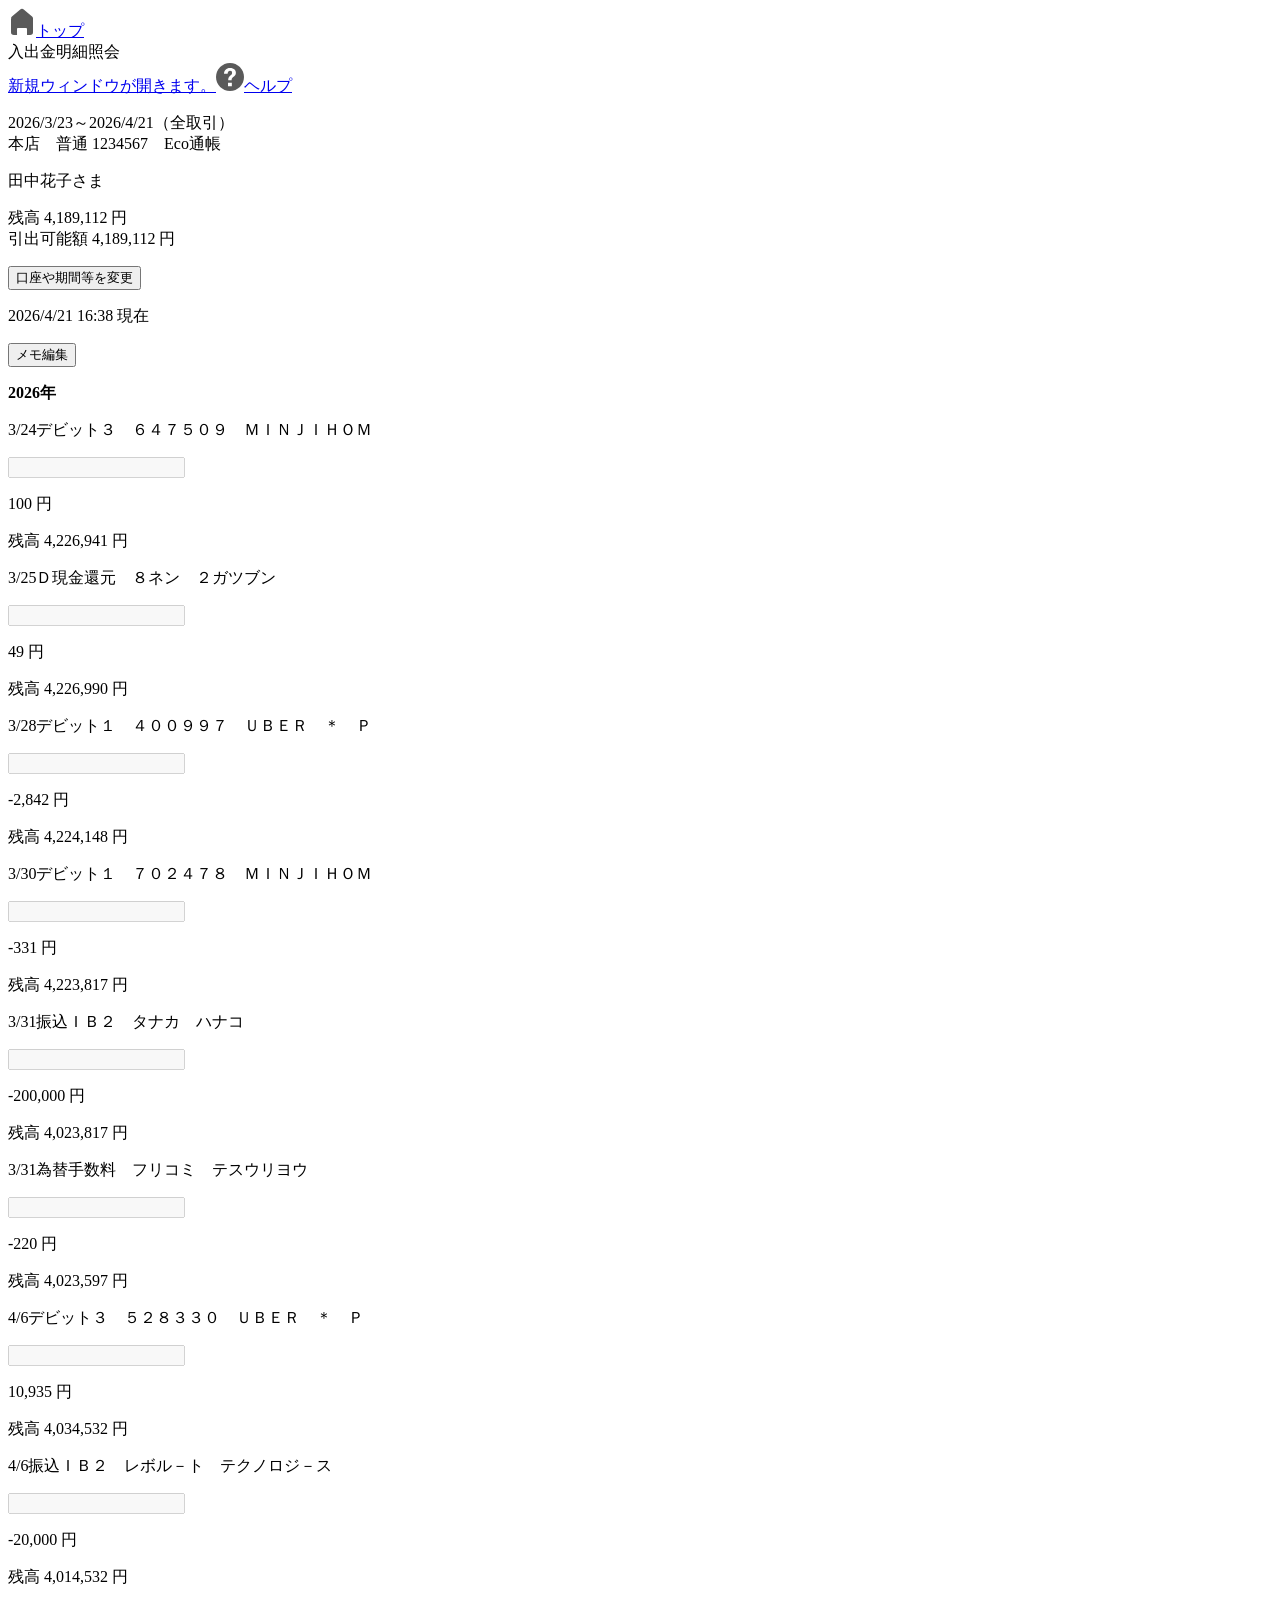
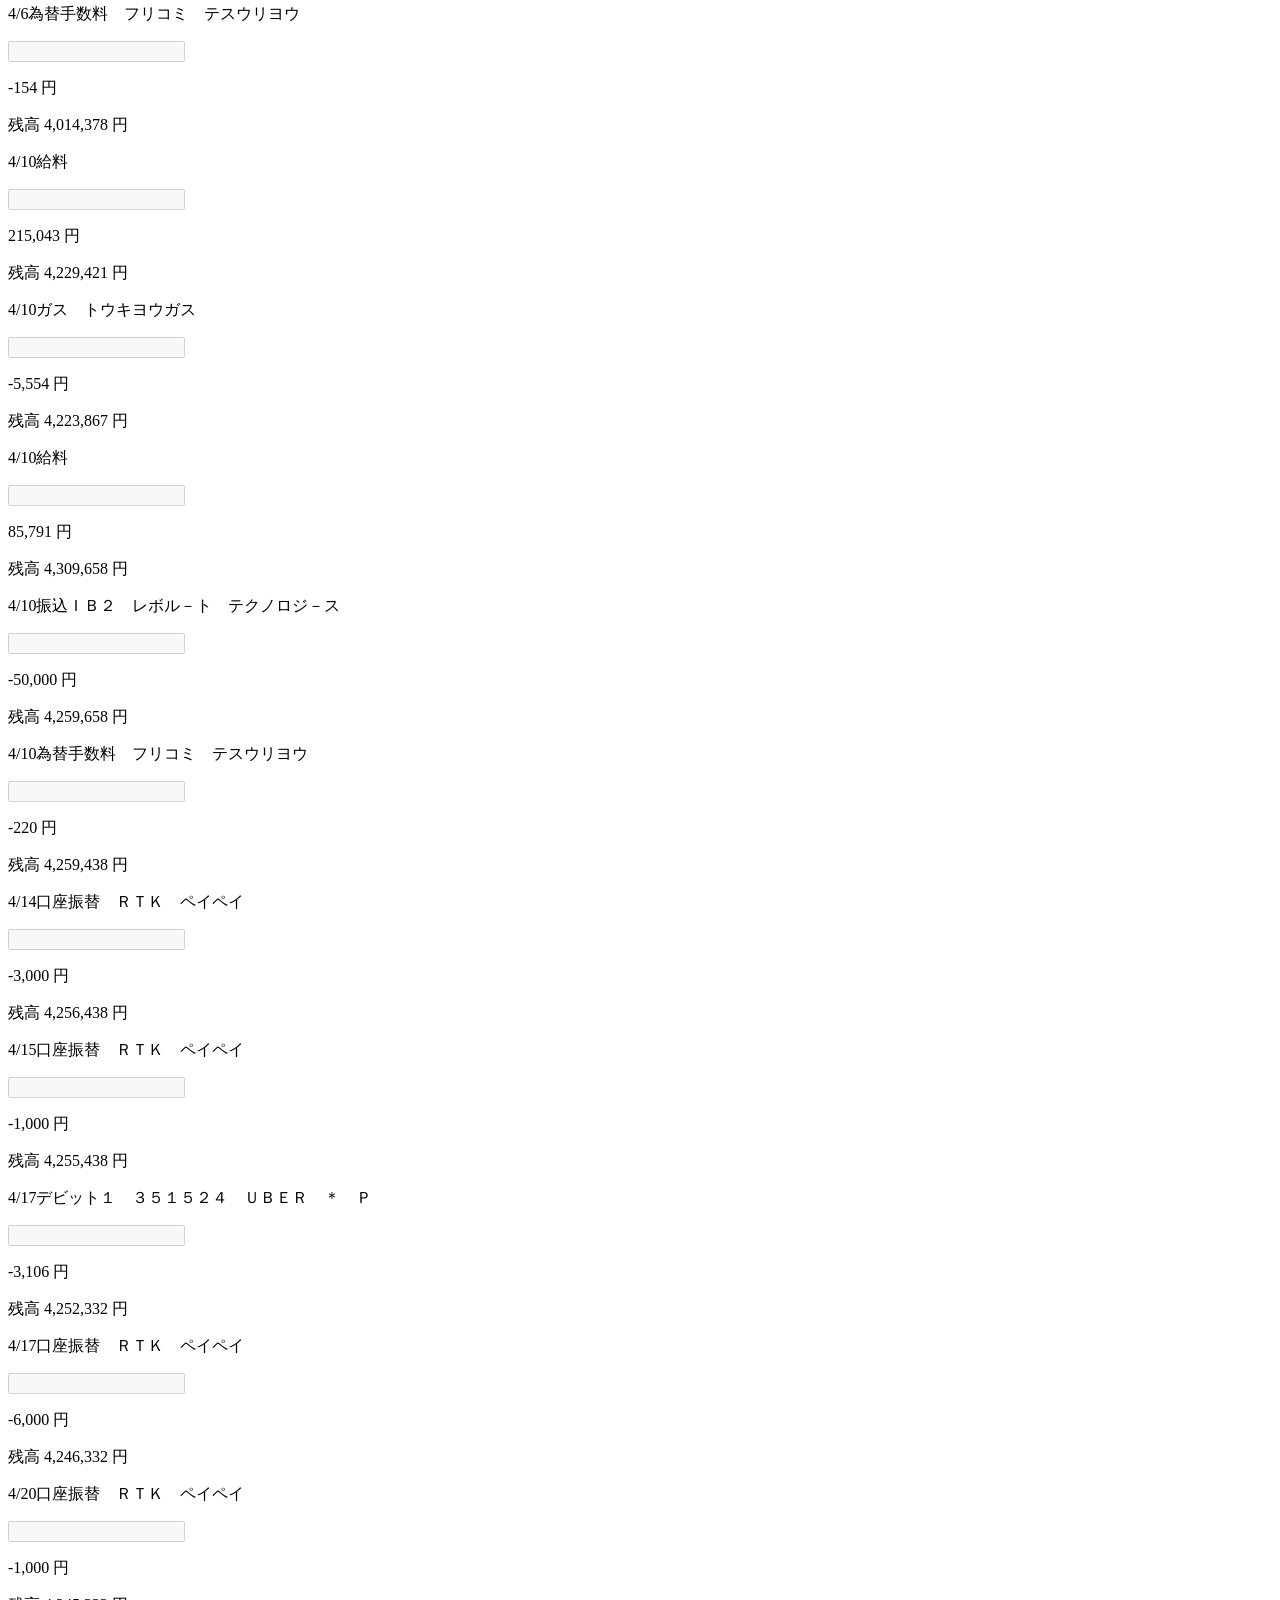
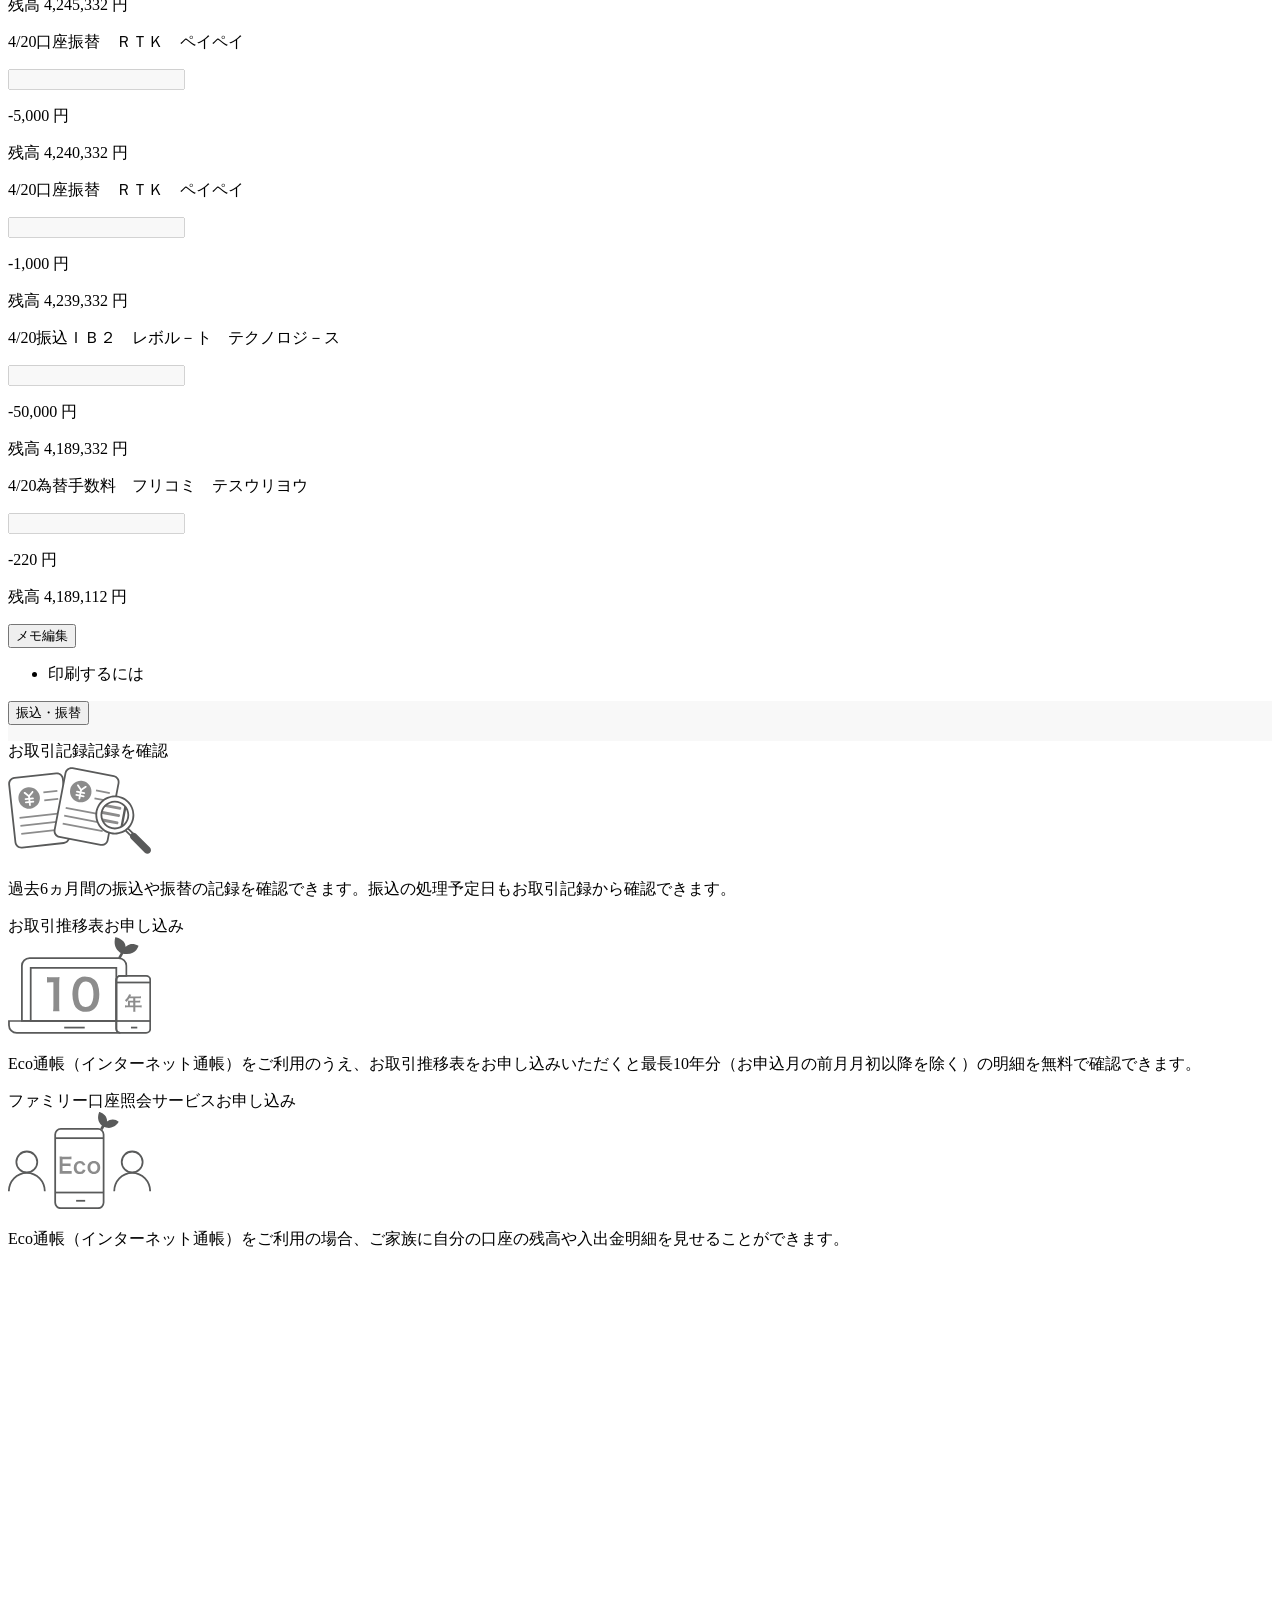
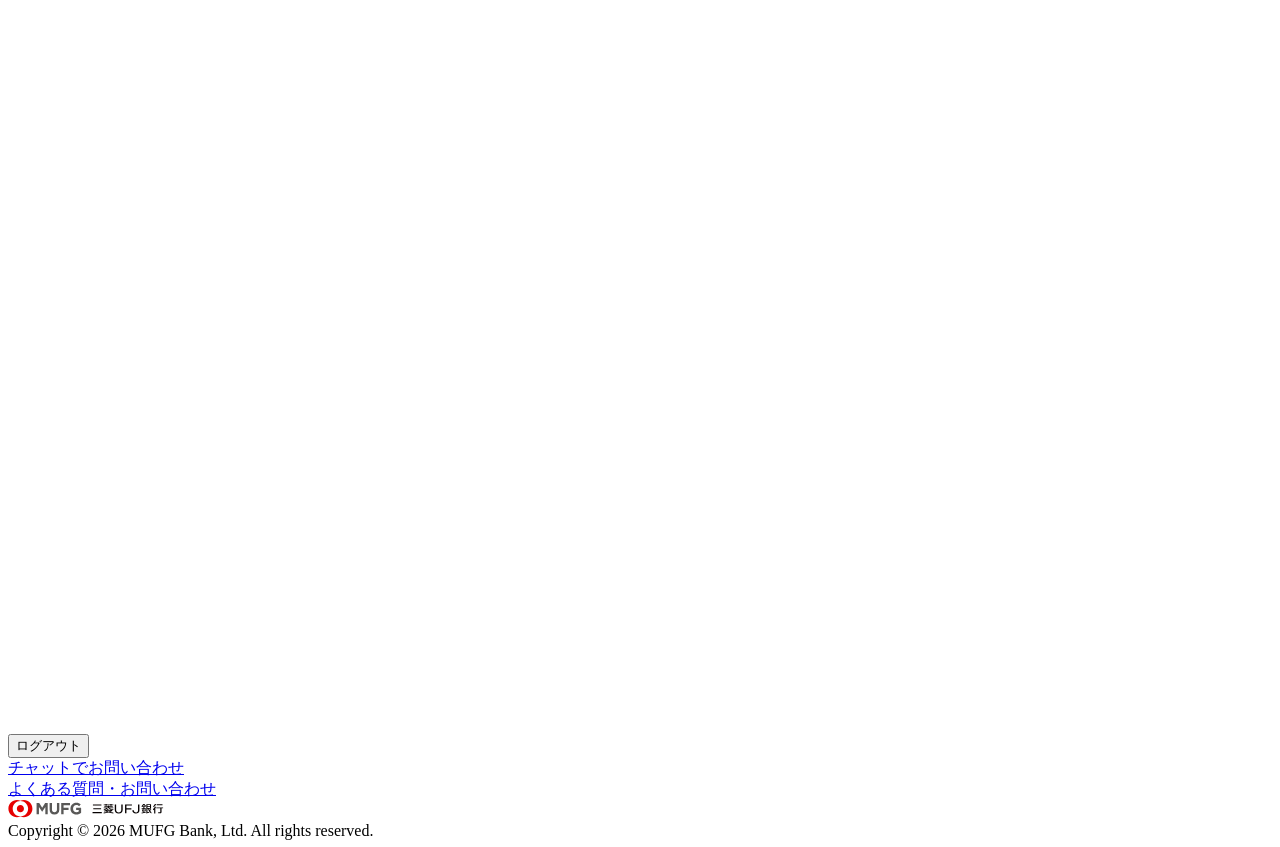
==== commit 839688d7: "Add files via upload" ====
--- a/index.html
+++ b/index.html
@@ -8,13 +8,13 @@
   <meta http-equiv="X-UA-Compatible" content="ie=edge">
   <meta name="format-detection" content="telephone=no, email=no, address=no">
   <meta name="robots" content="noindex">
-  <link href="%EF%BC%92%E5%85%A5%E5%87%BA%E9%87%91%E6%98%8E%E7%B4%B0%E7%85%A7%E4%BC%9A-%E4%B8%89%E8%8F%B1%EF%BC%B5%EF%BC%A6%EF%BC%AA%E9%8A%80%E8%A1%8C_files/spa_loader.css" rel="stylesheet">
-  <script async="" src="%EF%BC%92%E5%85%A5%E5%87%BA%E9%87%91%E6%98%8E%E7%B4%B0%E7%85%A7%E4%BC%9A-%E4%B8%89%E8%8F%B1%EF%BC%B5%EF%BC%A6%EF%BC%AA%E9%8A%80%E8%A1%8C_files/gtm.js"></script><script type="text/javascript" src="%EF%BC%92%E5%85%A5%E5%87%BA%E9%87%91%E6%98%8E%E7%B4%B0%E7%85%A7%E4%BC%9A-%E4%B8%89%E8%8F%B1%EF%BC%B5%EF%BC%A6%EF%BC%AA%E9%8A%80%E8%A1%8C_files/browser-checker.js"></script>
+  <link href="spa_loader.css" rel="stylesheet">
+  <script async="" src="gtm.js"></script><script type="text/javascript" src="browser-checker.js"></script>
 <script>var VLTrace_custom_getparam = '';</script>
-<script type="text/javascript" src="%EF%BC%92%E5%85%A5%E5%87%BA%E9%87%91%E6%98%8E%E7%B4%B0%E7%85%A7%E4%BC%9A-%E4%B8%89%E8%8F%B1%EF%BC%B5%EF%BC%A6%EF%BC%AA%E9%8A%80%E8%A1%8C_files/Spxyhtst.js"></script>
-<style>html{--mat-sys-on-surface:initial}html{--mat-app-background-color:#fafafa;--mat-app-text-color:rgba(0, 0, 0, .87);--mat-app-elevation-shadow-level-0:0px 0px 0px 0px rgba(0, 0, 0, .2), 0px 0px 0px 0px rgba(0, 0, 0, .14), 0px 0px 0px 0px rgba(0, 0, 0, .12);--mat-app-elevation-shadow-level-1:0px 2px 1px -1px rgba(0, 0, 0, .2), 0px 1px 1px 0px rgba(0, 0, 0, .14), 0px 1px 3px 0px rgba(0, 0, 0, .12);--mat-app-elevation-shadow-level-2:0px 3px 1px -2px rgba(0, 0, 0, .2), 0px 2px 2px 0px rgba(0, 0, 0, .14), 0px 1px 5px 0px rgba(0, 0, 0, .12);--mat-app-elevation-shadow-level-3:0px 3px 3px -2px rgba(0, 0, 0, .2), 0px 3px 4px 0px rgba(0, 0, 0, .14), 0px 1px 8px 0px rgba(0, 0, 0, .12);--mat-app-elevation-shadow-level-4:0px 2px 4px -1px rgba(0, 0, 0, .2), 0px 4px 5px 0px rgba(0, 0, 0, .14), 0px 1px 10px 0px rgba(0, 0, 0, .12);--mat-app-elevation-shadow-level-5:0px 3px 5px -1px rgba(0, 0, 0, .2), 0px 5px 8px 0px rgba(0, 0, 0, .14), 0px 1px 14px 0px rgba(0, 0, 0, .12);--mat-app-elevation-shadow-level-6:0px 3px 5px -1px rgba(0, 0, 0, .2), 0px 6px 10px 0px rgba(0, 0, 0, .14), 0px 1px 18px 0px rgba(0, 0, 0, .12);--mat-app-elevation-shadow-level-7:0px 4px 5px -2px rgba(0, 0, 0, .2), 0px 7px 10px 1px rgba(0, 0, 0, .14), 0px 2px 16px 1px rgba(0, 0, 0, .12);--mat-app-elevation-shadow-level-8:0px 5px 5px -3px rgba(0, 0, 0, .2), 0px 8px 10px 1px rgba(0, 0, 0, .14), 0px 3px 14px 2px rgba(0, 0, 0, .12);--mat-app-elevation-shadow-level-9:0px 5px 6px -3px rgba(0, 0, 0, .2), 0px 9px 12px 1px rgba(0, 0, 0, .14), 0px 3px 16px 2px rgba(0, 0, 0, .12);--mat-app-elevation-shadow-level-10:0px 6px 6px -3px rgba(0, 0, 0, .2), 0px 10px 14px 1px rgba(0, 0, 0, .14), 0px 4px 18px 3px rgba(0, 0, 0, .12);--mat-app-elevation-shadow-level-11:0px 6px 7px -4px rgba(0, 0, 0, .2), 0px 11px 15px 1px rgba(0, 0, 0, .14), 0px 4px 20px 3px rgba(0, 0, 0, .12);--mat-app-elevation-shadow-level-12:0px 7px 8px -4px rgba(0, 0, 0, .2), 0px 12px 17px 2px rgba(0, 0, 0, .14), 0px 5px 22px 4px rgba(0, 0, 0, .12);--mat-app-elevation-shadow-level-13:0px 7px 8px -4px rgba(0, 0, 0, .2), 0px 13px 19px 2px rgba(0, 0, 0, .14), 0px 5px 24px 4px rgba(0, 0, 0, .12);--mat-app-elevation-shadow-level-14:0px 7px 9px -4px rgba(0, 0, 0, .2), 0px 14px 21px 2px rgba(0, 0, 0, .14), 0px 5px 26px 4px rgba(0, 0, 0, .12);--mat-app-elevation-shadow-level-15:0px 8px 9px -5px rgba(0, 0, 0, .2), 0px 15px 22px 2px rgba(0, 0, 0, .14), 0px 6px 28px 5px rgba(0, 0, 0, .12);--mat-app-elevation-shadow-level-16:0px 8px 10px -5px rgba(0, 0, 0, .2), 0px 16px 24px 2px rgba(0, 0, 0, .14), 0px 6px 30px 5px rgba(0, 0, 0, .12);--mat-app-elevation-shadow-level-17:0px 8px 11px -5px rgba(0, 0, 0, .2), 0px 17px 26px 2px rgba(0, 0, 0, .14), 0px 6px 32px 5px rgba(0, 0, 0, .12);--mat-app-elevation-shadow-level-18:0px 9px 11px -5px rgba(0, 0, 0, .2), 0px 18px 28px 2px rgba(0, 0, 0, .14), 0px 7px 34px 6px rgba(0, 0, 0, .12);--mat-app-elevation-shadow-level-19:0px 9px 12px -6px rgba(0, 0, 0, .2), 0px 19px 29px 2px rgba(0, 0, 0, .14), 0px 7px 36px 6px rgba(0, 0, 0, .12);--mat-app-elevation-shadow-level-20:0px 10px 13px -6px rgba(0, 0, 0, .2), 0px 20px 31px 3px rgba(0, 0, 0, .14), 0px 8px 38px 7px rgba(0, 0, 0, .12);--mat-app-elevation-shadow-level-21:0px 10px 13px -6px rgba(0, 0, 0, .2), 0px 21px 33px 3px rgba(0, 0, 0, .14), 0px 8px 40px 7px rgba(0, 0, 0, .12);--mat-app-elevation-shadow-level-22:0px 10px 14px -6px rgba(0, 0, 0, .2), 0px 22px 35px 3px rgba(0, 0, 0, .14), 0px 8px 42px 7px rgba(0, 0, 0, .12);--mat-app-elevation-shadow-level-23:0px 11px 14px -7px rgba(0, 0, 0, .2), 0px 23px 36px 3px rgba(0, 0, 0, .14), 0px 9px 44px 8px rgba(0, 0, 0, .12);--mat-app-elevation-shadow-level-24:0px 11px 15px -7px rgba(0, 0, 0, .2), 0px 24px 38px 3px rgba(0, 0, 0, .14), 0px 9px 46px 8px rgba(0, 0, 0, .12)}html{--mat-ripple-color:color-mix(in srgb, rgba(0, 0, 0, .87) 12%, transparent)}html{--mat-option-selected-state-label-text-color:#673ab7;--mat-option-label-text-color:rgba(0, 0, 0, .87);--mat-option-hover-state-layer-color:color-mix(in srgb, rgba(0, 0, 0, .87) 4%, transparent);--mat-option-focus-state-layer-color:color-mix(in srgb, rgba(0, 0, 0, .87) 12%, transparent);--mat-option-selected-state-layer-color:color-mix(in srgb, rgba(0, 0, 0, .87) 12%, transparent)}html{--mat-optgroup-label-text-color:rgba(0, 0, 0, .87)}html{--mat-pseudo-checkbox-full-selected-icon-color:#ffd740;--mat-pseudo-checkbox-full-selected-checkmark-color:#fafafa;--mat-pseudo-checkbox-full-unselected-icon-color:rgba(0, 0, 0, .54);--mat-pseudo-checkbox-full-disabled-selected-checkmark-color:#fafafa;--mat-pseudo-checkbox-full-disabled-unselected-icon-color:color-mix(in srgb, rgba(0, 0, 0, .87) 38%, transparent);--mat-pseudo-checkbox-full-disabled-selected-icon-color:color-mix(in srgb, rgba(0, 0, 0, .87) 38%, transparent);--mat-pseudo-checkbox-minimal-selected-checkmark-color:#ffd740;--mat-pseudo-checkbox-minimal-disabled-selected-checkmark-color:color-mix(in srgb, rgba(0, 0, 0, .87) 38%, transparent)}html{--mat-option-label-text-font:Roboto, sans-serif;--mat-option-label-text-line-height:24px;--mat-option-label-text-size:16px;--mat-option-label-text-tracking:.03125em;--mat-option-label-text-weight:400}html{--mat-optgroup-label-text-font:Roboto, sans-serif;--mat-optgroup-label-text-line-height:24px;--mat-optgroup-label-text-size:16px;--mat-optgroup-label-text-tracking:.03125em;--mat-optgroup-label-text-weight:400}html{--mat-card-elevated-container-shape:4px;--mat-card-outlined-container-shape:4px;--mat-card-filled-container-shape:4px;--mat-card-outlined-outline-width:1px}html{--mat-card-elevated-container-color:white;--mat-card-elevated-container-elevation:0px 2px 1px -1px rgba(0, 0, 0, .2), 0px 1px 1px 0px rgba(0, 0, 0, .14), 0px 1px 3px 0px rgba(0, 0, 0, .12);--mat-card-outlined-container-color:white;--mat-card-outlined-container-elevation:0px 0px 0px 0px rgba(0, 0, 0, .2), 0px 0px 0px 0px rgba(0, 0, 0, .14), 0px 0px 0px 0px rgba(0, 0, 0, .12);--mat-card-outlined-outline-color:rgba(0, 0, 0, .12);--mat-card-subtitle-text-color:rgba(0, 0, 0, .54);--mat-card-filled-container-color:white;--mat-card-filled-container-elevation:0px 0px 0px 0px rgba(0, 0, 0, .2), 0px 0px 0px 0px rgba(0, 0, 0, .14), 0px 0px 0px 0px rgba(0, 0, 0, .12)}html{--mat-card-title-text-font:Roboto, sans-serif;--mat-card-title-text-line-height:32px;--mat-card-title-text-size:20px;--mat-card-title-text-tracking:.0125em;--mat-card-title-text-weight:500;--mat-card-subtitle-text-font:Roboto, sans-serif;--mat-card-subtitle-text-line-height:22px;--mat-card-subtitle-text-size:14px;--mat-card-subtitle-text-tracking:.0071428571em;--mat-card-subtitle-text-weight:500}html{--mat-progress-bar-active-indicator-height:4px;--mat-progress-bar-track-height:4px;--mat-progress-bar-track-shape:0}html{--mat-tooltip-container-shape:4px;--mat-tooltip-supporting-text-line-height:16px}html{--mat-tooltip-container-color:#424242;--mat-tooltip-supporting-text-color:white}html{--mat-tooltip-supporting-text-font:Roboto, sans-serif;--mat-tooltip-supporting-text-size:12px;--mat-tooltip-supporting-text-weight:400;--mat-tooltip-supporting-text-tracking:.0333333333em}html{--mat-form-field-filled-active-indicator-height:1px;--mat-form-field-filled-focus-active-indicator-height:2px;--mat-form-field-filled-container-shape:4px;--mat-form-field-outlined-outline-width:1px;--mat-form-field-outlined-focus-outline-width:2px;--mat-form-field-outlined-container-shape:4px}html{--mat-form-field-focus-select-arrow-color:color-mix(in srgb, #673ab7 87%, transparent);--mat-form-field-filled-caret-color:#673ab7;--mat-form-field-filled-focus-active-indicator-color:#673ab7;--mat-form-field-filled-focus-label-text-color:color-mix(in srgb, #673ab7 87%, transparent);--mat-form-field-outlined-caret-color:#673ab7;--mat-form-field-outlined-focus-outline-color:#673ab7;--mat-form-field-outlined-focus-label-text-color:color-mix(in srgb, #673ab7 87%, transparent);--mat-form-field-disabled-input-text-placeholder-color:color-mix(in srgb, rgba(0, 0, 0, .87) 38%, transparent);--mat-form-field-state-layer-color:rgba(0, 0, 0, .87);--mat-form-field-error-text-color:#f44336;--mat-form-field-select-option-text-color:inherit;--mat-form-field-select-disabled-option-text-color:GrayText;--mat-form-field-leading-icon-color:unset;--mat-form-field-disabled-leading-icon-color:unset;--mat-form-field-trailing-icon-color:unset;--mat-form-field-disabled-trailing-icon-color:unset;--mat-form-field-error-focus-trailing-icon-color:unset;--mat-form-field-error-hover-trailing-icon-color:unset;--mat-form-field-error-trailing-icon-color:unset;--mat-form-field-enabled-select-arrow-color:rgba(0, 0, 0, .54);--mat-form-field-disabled-select-arrow-color:color-mix(in srgb, rgba(0, 0, 0, .87) 38%, transparent);--mat-form-field-hover-state-layer-opacity:.04;--mat-form-field-focus-state-layer-opacity:.12;--mat-form-field-filled-container-color:#f6f6f6;--mat-form-field-filled-disabled-container-color:color-mix(in srgb, rgba(0, 0, 0, .87) 4%, transparent);--mat-form-field-filled-label-text-color:rgba(0, 0, 0, .54);--mat-form-field-filled-hover-label-text-color:rgba(0, 0, 0, .54);--mat-form-field-filled-disabled-label-text-color:color-mix(in srgb, rgba(0, 0, 0, .87) 38%, transparent);--mat-form-field-filled-input-text-color:rgba(0, 0, 0, .87);--mat-form-field-filled-disabled-input-text-color:color-mix(in srgb, rgba(0, 0, 0, .87) 38%, transparent);--mat-form-field-filled-input-text-placeholder-color:rgba(0, 0, 0, .54);--mat-form-field-filled-error-hover-label-text-color:#f44336;--mat-form-field-filled-error-focus-label-text-color:#f44336;--mat-form-field-filled-error-label-text-color:#f44336;--mat-form-field-filled-error-caret-color:#f44336;--mat-form-field-filled-active-indicator-color:rgba(0, 0, 0, .54);--mat-form-field-filled-disabled-active-indicator-color:color-mix(in srgb, rgba(0, 0, 0, .87) 12%, transparent);--mat-form-field-filled-hover-active-indicator-color:rgba(0, 0, 0, .87);--mat-form-field-filled-error-active-indicator-color:#f44336;--mat-form-field-filled-error-focus-active-indicator-color:#f44336;--mat-form-field-filled-error-hover-active-indicator-color:#f44336;--mat-form-field-outlined-label-text-color:rgba(0, 0, 0, .54);--mat-form-field-outlined-hover-label-text-color:rgba(0, 0, 0, .87);--mat-form-field-outlined-disabled-label-text-color:color-mix(in srgb, rgba(0, 0, 0, .87) 38%, transparent);--mat-form-field-outlined-input-text-color:rgba(0, 0, 0, .87);--mat-form-field-outlined-disabled-input-text-color:color-mix(in srgb, rgba(0, 0, 0, .87) 38%, transparent);--mat-form-field-outlined-input-text-placeholder-color:rgba(0, 0, 0, .54);--mat-form-field-outlined-error-caret-color:#f44336;--mat-form-field-outlined-error-focus-label-text-color:#f44336;--mat-form-field-outlined-error-label-text-color:#f44336;--mat-form-field-outlined-error-hover-label-text-color:#f44336;--mat-form-field-outlined-outline-color:rgba(0, 0, 0, .38);--mat-form-field-outlined-disabled-outline-color:color-mix(in srgb, rgba(0, 0, 0, .87) 12%, transparent);--mat-form-field-outlined-hover-outline-color:rgba(0, 0, 0, .87);--mat-form-field-outlined-error-focus-outline-color:#f44336;--mat-form-field-outlined-error-hover-outline-color:#f44336;--mat-form-field-outlined-error-outline-color:#f44336}html{--mat-form-field-container-height:56px;--mat-form-field-filled-label-display:block;--mat-form-field-container-vertical-padding:16px;--mat-form-field-filled-with-label-container-padding-top:24px;--mat-form-field-filled-with-label-container-padding-bottom:8px}html{--mat-form-field-container-text-font:Roboto, sans-serif;--mat-form-field-container-text-line-height:24px;--mat-form-field-container-text-size:16px;--mat-form-field-container-text-tracking:.03125em;--mat-form-field-container-text-weight:400;--mat-form-field-outlined-label-text-populated-size:16px;--mat-form-field-subscript-text-font:Roboto, sans-serif;--mat-form-field-subscript-text-line-height:20px;--mat-form-field-subscript-text-size:12px;--mat-form-field-subscript-text-tracking:.0333333333em;--mat-form-field-subscript-text-weight:400;--mat-form-field-filled-label-text-font:Roboto, sans-serif;--mat-form-field-filled-label-text-size:16px;--mat-form-field-filled-label-text-tracking:.03125em;--mat-form-field-filled-label-text-weight:400;--mat-form-field-outlined-label-text-font:Roboto, sans-serif;--mat-form-field-outlined-label-text-size:16px;--mat-form-field-outlined-label-text-tracking:.03125em;--mat-form-field-outlined-label-text-weight:400}html{--mat-select-container-elevation-shadow:0px 5px 5px -3px rgba(0, 0, 0, .2), 0px 8px 10px 1px rgba(0, 0, 0, .14), 0px 3px 14px 2px rgba(0, 0, 0, .12)}html{--mat-select-panel-background-color:white;--mat-select-enabled-trigger-text-color:rgba(0, 0, 0, .87);--mat-select-disabled-trigger-text-color:color-mix(in srgb, rgba(0, 0, 0, .87) 38%, transparent);--mat-select-placeholder-text-color:rgba(0, 0, 0, .54);--mat-select-enabled-arrow-color:rgba(0, 0, 0, .54);--mat-select-disabled-arrow-color:color-mix(in srgb, rgba(0, 0, 0, .87) 38%, transparent);--mat-select-focused-arrow-color:#673ab7;--mat-select-invalid-arrow-color:#f44336}html{--mat-select-arrow-transform:translateY(-8px)}html{--mat-select-trigger-text-font:Roboto, sans-serif;--mat-select-trigger-text-line-height:24px;--mat-select-trigger-text-size:16px;--mat-select-trigger-text-tracking:.03125em;--mat-select-trigger-text-weight:400}html{--mat-autocomplete-container-shape:4px;--mat-autocomplete-container-elevation-shadow:0px 5px 5px -3px rgba(0, 0, 0, .2), 0px 8px 10px 1px rgba(0, 0, 0, .14), 0px 3px 14px 2px rgba(0, 0, 0, .12)}html{--mat-autocomplete-background-color:white}html{--mat-dialog-container-shape:4px;--mat-dialog-container-elevation-shadow:0px 11px 15px -7px rgba(0, 0, 0, .2), 0px 24px 38px 3px rgba(0, 0, 0, .14), 0px 9px 46px 8px rgba(0, 0, 0, .12);--mat-dialog-container-max-width:80vw;--mat-dialog-container-small-max-width:80vw;--mat-dialog-container-min-width:0;--mat-dialog-actions-alignment:start;--mat-dialog-actions-padding:8px;--mat-dialog-content-padding:20px 24px;--mat-dialog-with-actions-content-padding:20px 24px;--mat-dialog-headline-padding:0 24px 9px}html{--mat-dialog-container-color:white;--mat-dialog-subhead-color:rgba(0, 0, 0, .87);--mat-dialog-supporting-text-color:rgba(0, 0, 0, .54)}html{--mat-dialog-subhead-font:Roboto, sans-serif;--mat-dialog-subhead-line-height:32px;--mat-dialog-subhead-size:20px;--mat-dialog-subhead-weight:500;--mat-dialog-subhead-tracking:.0125em;--mat-dialog-supporting-text-font:Roboto, sans-serif;--mat-dialog-supporting-text-line-height:24px;--mat-dialog-supporting-text-size:16px;--mat-dialog-supporting-text-weight:400;--mat-dialog-supporting-text-tracking:.03125em}html{--mat-slide-toggle-disabled-handle-opacity:.38;--mat-slide-toggle-disabled-selected-handle-opacity:.38;--mat-slide-toggle-disabled-selected-icon-opacity:.38;--mat-slide-toggle-disabled-track-opacity:.12;--mat-slide-toggle-disabled-unselected-handle-opacity:.38;--mat-slide-toggle-disabled-unselected-icon-opacity:.38;--mat-slide-toggle-disabled-unselected-track-outline-color:transparent;--mat-slide-toggle-disabled-unselected-track-outline-width:1px;--mat-slide-toggle-handle-height:20px;--mat-slide-toggle-handle-shape:10px;--mat-slide-toggle-handle-width:20px;--mat-slide-toggle-hidden-track-opacity:1;--mat-slide-toggle-hidden-track-transition:transform 75ms 0ms cubic-bezier(.4, 0, .6, 1);--mat-slide-toggle-pressed-handle-size:20px;--mat-slide-toggle-selected-focus-state-layer-opacity:.12;--mat-slide-toggle-selected-handle-horizontal-margin:0;--mat-slide-toggle-selected-handle-size:20px;--mat-slide-toggle-selected-hover-state-layer-opacity:.04;--mat-slide-toggle-selected-icon-size:18px;--mat-slide-toggle-selected-pressed-handle-horizontal-margin:0;--mat-slide-toggle-selected-pressed-state-layer-opacity:.12;--mat-slide-toggle-selected-track-outline-color:transparent;--mat-slide-toggle-selected-track-outline-width:1px;--mat-slide-toggle-selected-with-icon-handle-horizontal-margin:0;--mat-slide-toggle-track-height:14px;--mat-slide-toggle-track-outline-color:transparent;--mat-slide-toggle-track-outline-width:1px;--mat-slide-toggle-track-shape:7px;--mat-slide-toggle-track-width:36px;--mat-slide-toggle-unselected-focus-state-layer-opacity:.12;--mat-slide-toggle-unselected-handle-horizontal-margin:0;--mat-slide-toggle-unselected-handle-size:20px;--mat-slide-toggle-unselected-hover-state-layer-opacity:.12;--mat-slide-toggle-unselected-icon-size:18px;--mat-slide-toggle-unselected-pressed-handle-horizontal-margin:0;--mat-slide-toggle-unselected-pressed-state-layer-opacity:.1;--mat-slide-toggle-unselected-with-icon-handle-horizontal-margin:0;--mat-slide-toggle-visible-track-opacity:1;--mat-slide-toggle-visible-track-transition:transform 75ms 0ms cubic-bezier(0, 0, .2, 1);--mat-slide-toggle-with-icon-handle-size:20px}html{--mat-slide-toggle-selected-icon-color:white;--mat-slide-toggle-disabled-selected-icon-color:white;--mat-slide-toggle-selected-focus-state-layer-color:#673ab7;--mat-slide-toggle-selected-handle-color:#673ab7;--mat-slide-toggle-selected-hover-state-layer-color:#673ab7;--mat-slide-toggle-selected-pressed-state-layer-color:#673ab7;--mat-slide-toggle-selected-focus-handle-color:#673ab7;--mat-slide-toggle-selected-hover-handle-color:#673ab7;--mat-slide-toggle-selected-pressed-handle-color:#673ab7;--mat-slide-toggle-selected-focus-track-color:#9575cd;--mat-slide-toggle-selected-hover-track-color:#9575cd;--mat-slide-toggle-selected-pressed-track-color:#9575cd;--mat-slide-toggle-selected-track-color:#9575cd;--mat-slide-toggle-disabled-label-text-color:color-mix(in srgb, rgba(0, 0, 0, .87) 38%, transparent);--mat-slide-toggle-disabled-handle-elevation-shadow:0px 0px 0px 0px rgba(0, 0, 0, .2), 0px 0px 0px 0px rgba(0, 0, 0, .14), 0px 0px 0px 0px rgba(0, 0, 0, .12);--mat-slide-toggle-disabled-selected-handle-color:rgba(0, 0, 0, .87);--mat-slide-toggle-disabled-selected-track-color:rgba(0, 0, 0, .87);--mat-slide-toggle-disabled-unselected-handle-color:rgba(0, 0, 0, .87);--mat-slide-toggle-disabled-unselected-icon-color:#f6f6f6;--mat-slide-toggle-disabled-unselected-track-color:rgba(0, 0, 0, .87);--mat-slide-toggle-handle-elevation-shadow:0px 2px 1px -1px rgba(0, 0, 0, .2), 0px 1px 1px 0px rgba(0, 0, 0, .14), 0px 1px 3px 0px rgba(0, 0, 0, .12);--mat-slide-toggle-handle-surface-color:white;--mat-slide-toggle-label-text-color:rgba(0, 0, 0, .87);--mat-slide-toggle-unselected-hover-handle-color:#424242;--mat-slide-toggle-unselected-focus-handle-color:#424242;--mat-slide-toggle-unselected-focus-state-layer-color:rgba(0, 0, 0, .87);--mat-slide-toggle-unselected-focus-track-color:rgba(0, 0, 0, .12);--mat-slide-toggle-unselected-icon-color:#f6f6f6;--mat-slide-toggle-unselected-handle-color:rgba(0, 0, 0, .54);--mat-slide-toggle-unselected-hover-state-layer-color:rgba(0, 0, 0, .87);--mat-slide-toggle-unselected-hover-track-color:rgba(0, 0, 0, .12);--mat-slide-toggle-unselected-pressed-handle-color:#424242;--mat-slide-toggle-unselected-pressed-track-color:rgba(0, 0, 0, .12);--mat-slide-toggle-unselected-pressed-state-layer-color:rgba(0, 0, 0, .87);--mat-slide-toggle-unselected-track-color:rgba(0, 0, 0, .12)}html{--mat-slide-toggle-state-layer-size:40px}html{--mat-slide-toggle-label-text-font:Roboto, sans-serif;--mat-slide-toggle-label-text-line-height:20px;--mat-slide-toggle-label-text-size:14px;--mat-slide-toggle-label-text-tracking:.0178571429em;--mat-slide-toggle-label-text-weight:400}html{--mat-radio-disabled-selected-icon-opacity:.38;--mat-radio-disabled-unselected-icon-opacity:.38;--mat-radio-state-layer-size:40px}html{--mat-radio-state-layer-size:40px;--mat-radio-touch-target-display:block}html{--mat-radio-label-text-font:Roboto, sans-serif;--mat-radio-label-text-line-height:20px;--mat-radio-label-text-size:14px;--mat-radio-label-text-tracking:.0178571429em;--mat-radio-label-text-weight:400}html{--mat-slider-active-track-height:6px;--mat-slider-active-track-shape:9999px;--mat-slider-handle-elevation:0px 2px 1px -1px rgba(0, 0, 0, .2), 0px 1px 1px 0px rgba(0, 0, 0, .14), 0px 1px 3px 0px rgba(0, 0, 0, .12);--mat-slider-handle-height:20px;--mat-slider-handle-shape:50%;--mat-slider-handle-width:20px;--mat-slider-inactive-track-height:4px;--mat-slider-inactive-track-shape:9999px;--mat-slider-value-indicator-border-radius:4px;--mat-slider-value-indicator-caret-display:block;--mat-slider-value-indicator-container-transform:translateX(-50%);--mat-slider-value-indicator-height:32px;--mat-slider-value-indicator-padding:0 12px;--mat-slider-value-indicator-text-transform:none;--mat-slider-value-indicator-width:auto;--mat-slider-with-overlap-handle-outline-width:1px;--mat-slider-with-tick-marks-active-container-opacity:.6;--mat-slider-with-tick-marks-container-shape:50%;--mat-slider-with-tick-marks-container-size:2px;--mat-slider-with-tick-marks-inactive-container-opacity:.6}html{--mat-slider-active-track-color:#673ab7;--mat-slider-focus-handle-color:#673ab7;--mat-slider-handle-color:#673ab7;--mat-slider-hover-handle-color:#673ab7;--mat-slider-focus-state-layer-color:color-mix(in srgb, #673ab7 12%, transparent);--mat-slider-hover-state-layer-color:color-mix(in srgb, #673ab7 4%, transparent);--mat-slider-inactive-track-color:#673ab7;--mat-slider-ripple-color:#673ab7;--mat-slider-with-tick-marks-active-container-color:white;--mat-slider-with-tick-marks-inactive-container-color:#673ab7;--mat-slider-disabled-active-track-color:rgba(0, 0, 0, .87);--mat-slider-disabled-handle-color:rgba(0, 0, 0, .87);--mat-slider-disabled-inactive-track-color:rgba(0, 0, 0, .87);--mat-slider-label-container-color:#424242;--mat-slider-label-label-text-color:white;--mat-slider-value-indicator-opacity:1;--mat-slider-with-overlap-handle-outline-color:rgba(0, 0, 0, .87);--mat-slider-with-tick-marks-disabled-container-color:rgba(0, 0, 0, .87)}html{--mat-slider-label-label-text-font:Roboto, sans-serif;--mat-slider-label-label-text-size:14px;--mat-slider-label-label-text-line-height:22px;--mat-slider-label-label-text-tracking:.0071428571em;--mat-slider-label-label-text-weight:500}html{--mat-menu-container-shape:4px;--mat-menu-divider-bottom-spacing:0;--mat-menu-divider-top-spacing:0;--mat-menu-item-spacing:16px;--mat-menu-item-icon-size:24px;--mat-menu-item-leading-spacing:16px;--mat-menu-item-trailing-spacing:16px;--mat-menu-item-with-icon-leading-spacing:16px;--mat-menu-item-with-icon-trailing-spacing:16px;--mat-menu-container-elevation-shadow:0px 5px 5px -3px rgba(0, 0, 0, .2), 0px 8px 10px 1px rgba(0, 0, 0, .14), 0px 3px 14px 2px rgba(0, 0, 0, .12)}html{--mat-menu-item-label-text-color:rgba(0, 0, 0, .87);--mat-menu-item-icon-color:rgba(0, 0, 0, .87);--mat-menu-item-hover-state-layer-color:color-mix(in srgb, rgba(0, 0, 0, .87) 4%, transparent);--mat-menu-item-focus-state-layer-color:color-mix(in srgb, rgba(0, 0, 0, .87) 12%, transparent);--mat-menu-container-color:white;--mat-menu-divider-color:rgba(0, 0, 0, .12)}html{--mat-menu-item-label-text-font:Roboto, sans-serif;--mat-menu-item-label-text-size:16px;--mat-menu-item-label-text-tracking:.03125em;--mat-menu-item-label-text-line-height:24px;--mat-menu-item-label-text-weight:400}html{--mat-list-active-indicator-color:transparent;--mat-list-active-indicator-shape:4px;--mat-list-list-item-container-shape:0;--mat-list-list-item-leading-avatar-shape:50%;--mat-list-list-item-container-color:transparent;--mat-list-list-item-selected-container-color:transparent;--mat-list-list-item-leading-avatar-color:transparent;--mat-list-list-item-leading-icon-size:24px;--mat-list-list-item-leading-avatar-size:40px;--mat-list-list-item-trailing-icon-size:24px;--mat-list-list-item-disabled-state-layer-color:transparent;--mat-list-list-item-disabled-state-layer-opacity:0;--mat-list-list-item-disabled-label-text-opacity:.38;--mat-list-list-item-disabled-leading-icon-opacity:.38;--mat-list-list-item-disabled-trailing-icon-opacity:.38}html{--mat-list-list-item-label-text-color:rgba(0, 0, 0, .87);--mat-list-list-item-supporting-text-color:rgba(0, 0, 0, .54);--mat-list-list-item-leading-icon-color:rgba(0, 0, 0, .54);--mat-list-list-item-trailing-supporting-text-color:rgba(0, 0, 0, .54);--mat-list-list-item-trailing-icon-color:rgba(0, 0, 0, .54);--mat-list-list-item-selected-trailing-icon-color:rgba(0, 0, 0, .54);--mat-list-list-item-disabled-label-text-color:rgba(0, 0, 0, .87);--mat-list-list-item-disabled-leading-icon-color:rgba(0, 0, 0, .87);--mat-list-list-item-disabled-trailing-icon-color:rgba(0, 0, 0, .87);--mat-list-list-item-hover-label-text-color:rgba(0, 0, 0, .87);--mat-list-list-item-hover-leading-icon-color:rgba(0, 0, 0, .54);--mat-list-list-item-hover-state-layer-color:rgba(0, 0, 0, .87);--mat-list-list-item-hover-state-layer-opacity:.04;--mat-list-list-item-hover-trailing-icon-color:rgba(0, 0, 0, .54);--mat-list-list-item-focus-label-text-color:rgba(0, 0, 0, .87);--mat-list-list-item-focus-state-layer-color:rgba(0, 0, 0, .87);--mat-list-list-item-focus-state-layer-opacity:.12}html{--mat-list-list-item-leading-icon-start-space:16px;--mat-list-list-item-leading-icon-end-space:32px;--mat-list-list-item-one-line-container-height:48px;--mat-list-list-item-two-line-container-height:64px;--mat-list-list-item-three-line-container-height:88px}html{--mat-list-list-item-label-text-font:Roboto, sans-serif;--mat-list-list-item-label-text-line-height:24px;--mat-list-list-item-label-text-size:16px;--mat-list-list-item-label-text-tracking:.03125em;--mat-list-list-item-label-text-weight:400;--mat-list-list-item-supporting-text-font:Roboto, sans-serif;--mat-list-list-item-supporting-text-line-height:20px;--mat-list-list-item-supporting-text-size:14px;--mat-list-list-item-supporting-text-tracking:.0178571429em;--mat-list-list-item-supporting-text-weight:400;--mat-list-list-item-trailing-supporting-text-font:Roboto, sans-serif;--mat-list-list-item-trailing-supporting-text-line-height:20px;--mat-list-list-item-trailing-supporting-text-size:12px;--mat-list-list-item-trailing-supporting-text-tracking:.0333333333em;--mat-list-list-item-trailing-supporting-text-weight:400}html{--mat-paginator-container-text-color:rgba(0, 0, 0, .87);--mat-paginator-container-background-color:white;--mat-paginator-enabled-icon-color:rgba(0, 0, 0, .54);--mat-paginator-disabled-icon-color:color-mix(in srgb, rgba(0, 0, 0, .87) 38%, transparent)}html{--mat-paginator-container-size:56px;--mat-paginator-form-field-container-height:40px;--mat-paginator-form-field-container-vertical-padding:8px;--mat-paginator-touch-target-display:block}html{--mat-paginator-container-text-font:Roboto, sans-serif;--mat-paginator-container-text-line-height:20px;--mat-paginator-container-text-size:12px;--mat-paginator-container-text-tracking:.0333333333em;--mat-paginator-container-text-weight:400;--mat-paginator-select-trigger-text-size:12px}html{--mat-tab-container-height:48px;--mat-tab-divider-color:transparent;--mat-tab-divider-height:0;--mat-tab-active-indicator-height:2px;--mat-tab-active-indicator-shape:0}html{--mat-checkbox-disabled-selected-checkmark-color:white;--mat-checkbox-selected-focus-state-layer-opacity:.12;--mat-checkbox-selected-hover-state-layer-opacity:.04;--mat-checkbox-selected-pressed-state-layer-opacity:.12;--mat-checkbox-unselected-focus-state-layer-opacity:.12;--mat-checkbox-unselected-hover-state-layer-opacity:.04;--mat-checkbox-unselected-pressed-state-layer-opacity:.12}html{--mat-checkbox-disabled-label-color:color-mix(in srgb, rgba(0, 0, 0, .87) 38%, transparent);--mat-checkbox-label-text-color:rgba(0, 0, 0, .87);--mat-checkbox-disabled-selected-icon-color:color-mix(in srgb, rgba(0, 0, 0, .87) 38%, transparent);--mat-checkbox-disabled-unselected-icon-color:color-mix(in srgb, rgba(0, 0, 0, .87) 38%, transparent);--mat-checkbox-selected-checkmark-color:rgba(0, 0, 0, .87);--mat-checkbox-selected-focus-icon-color:#ffd740;--mat-checkbox-selected-hover-icon-color:#ffd740;--mat-checkbox-selected-icon-color:#ffd740;--mat-checkbox-selected-pressed-icon-color:#ffd740;--mat-checkbox-unselected-focus-icon-color:rgba(0, 0, 0, .87);--mat-checkbox-unselected-hover-icon-color:rgba(0, 0, 0, .87);--mat-checkbox-unselected-icon-color:rgba(0, 0, 0, .54);--mat-checkbox-selected-focus-state-layer-color:#ffd740;--mat-checkbox-selected-hover-state-layer-color:#ffd740;--mat-checkbox-selected-pressed-state-layer-color:#ffd740;--mat-checkbox-unselected-focus-state-layer-color:rgba(0, 0, 0, .87);--mat-checkbox-unselected-hover-state-layer-color:rgba(0, 0, 0, .87);--mat-checkbox-unselected-pressed-state-layer-color:rgba(0, 0, 0, .87)}html{--mat-checkbox-touch-target-display:block;--mat-checkbox-state-layer-size:40px}html{--mat-checkbox-label-text-font:Roboto, sans-serif;--mat-checkbox-label-text-line-height:20px;--mat-checkbox-label-text-size:14px;--mat-checkbox-label-text-tracking:.0178571429em;--mat-checkbox-label-text-weight:400}html{--mat-button-filled-container-shape:4px;--mat-button-filled-horizontal-padding:16px;--mat-button-filled-icon-offset:-4px;--mat-button-filled-icon-spacing:8px;--mat-button-outlined-container-shape:4px;--mat-button-outlined-horizontal-padding:15px;--mat-button-outlined-icon-offset:-4px;--mat-button-outlined-icon-spacing:8px;--mat-button-outlined-keep-touch-target:false;--mat-button-outlined-outline-width:1px;--mat-button-protected-container-elevation-shadow:0px 3px 1px -2px rgba(0, 0, 0, .2), 0px 2px 2px 0px rgba(0, 0, 0, .14), 0px 1px 5px 0px rgba(0, 0, 0, .12);--mat-button-protected-container-shape:4px;--mat-button-protected-disabled-container-elevation-shadow:0px 0px 0px 0px rgba(0, 0, 0, .2), 0px 0px 0px 0px rgba(0, 0, 0, .14), 0px 0px 0px 0px rgba(0, 0, 0, .12);--mat-button-protected-focus-container-elevation-shadow:0px 2px 4px -1px rgba(0, 0, 0, .2), 0px 4px 5px 0px rgba(0, 0, 0, .14), 0px 1px 10px 0px rgba(0, 0, 0, .12);--mat-button-protected-horizontal-padding:16px;--mat-button-protected-hover-container-elevation-shadow:0px 2px 4px -1px rgba(0, 0, 0, .2), 0px 4px 5px 0px rgba(0, 0, 0, .14), 0px 1px 10px 0px rgba(0, 0, 0, .12);--mat-button-protected-icon-offset:-4px;--mat-button-protected-icon-spacing:8px;--mat-button-protected-pressed-container-elevation-shadow:0px 5px 5px -3px rgba(0, 0, 0, .2), 0px 8px 10px 1px rgba(0, 0, 0, .14), 0px 3px 14px 2px rgba(0, 0, 0, .12);--mat-button-text-container-shape:4px;--mat-button-text-horizontal-padding:8px;--mat-button-text-icon-offset:0;--mat-button-text-icon-spacing:8px;--mat-button-text-with-icon-horizontal-padding:8px;--mat-button-tonal-container-shape:4px;--mat-button-tonal-horizontal-padding:16px;--mat-button-tonal-icon-offset:-4px;--mat-button-tonal-icon-spacing:8px}html{--mat-button-filled-container-color:white;--mat-button-filled-disabled-container-color:color-mix(in srgb, rgba(0, 0, 0, .87) 12%, transparent);--mat-button-filled-disabled-label-text-color:color-mix(in srgb, rgba(0, 0, 0, .87) 38%, transparent);--mat-button-filled-disabled-state-layer-color:rgba(0, 0, 0, .54);--mat-button-filled-focus-state-layer-opacity:.12;--mat-button-filled-hover-state-layer-opacity:.04;--mat-button-filled-label-text-color:rgba(0, 0, 0, .87);--mat-button-filled-pressed-state-layer-opacity:.12;--mat-button-filled-ripple-color:color-mix(in srgb, rgba(0, 0, 0, .87) 12%, transparent);--mat-button-filled-state-layer-color:rgba(0, 0, 0, .87);--mat-button-outlined-disabled-label-text-color:color-mix(in srgb, rgba(0, 0, 0, .87) 38%, transparent);--mat-button-outlined-disabled-outline-color:rgba(0, 0, 0, .12);--mat-button-outlined-disabled-state-layer-color:rgba(0, 0, 0, .54);--mat-button-outlined-focus-state-layer-opacity:.12;--mat-button-outlined-hover-state-layer-opacity:.04;--mat-button-outlined-label-text-color:rgba(0, 0, 0, .87);--mat-button-outlined-outline-color:rgba(0, 0, 0, .12);--mat-button-outlined-pressed-state-layer-opacity:.12;--mat-button-outlined-ripple-color:color-mix(in srgb, rgba(0, 0, 0, .87) 12%, transparent);--mat-button-outlined-state-layer-color:rgba(0, 0, 0, .87);--mat-button-protected-container-color:white;--mat-button-protected-disabled-container-color:color-mix(in srgb, rgba(0, 0, 0, .87) 12%, transparent);--mat-button-protected-disabled-label-text-color:color-mix(in srgb, rgba(0, 0, 0, .87) 38%, transparent);--mat-button-protected-disabled-state-layer-color:rgba(0, 0, 0, .54);--mat-button-protected-focus-state-layer-opacity:.12;--mat-button-protected-hover-state-layer-opacity:.04;--mat-button-protected-label-text-color:rgba(0, 0, 0, .87);--mat-button-protected-pressed-state-layer-opacity:.12;--mat-button-protected-ripple-color:color-mix(in srgb, rgba(0, 0, 0, .87) 12%, transparent);--mat-button-protected-state-layer-color:rgba(0, 0, 0, .87);--mat-button-text-disabled-label-text-color:color-mix(in srgb, rgba(0, 0, 0, .87) 38%, transparent);--mat-button-text-disabled-state-layer-color:rgba(0, 0, 0, .54);--mat-button-text-focus-state-layer-opacity:.12;--mat-button-text-hover-state-layer-opacity:.04;--mat-button-text-label-text-color:rgba(0, 0, 0, .87);--mat-button-text-pressed-state-layer-opacity:.12;--mat-button-text-ripple-color:color-mix(in srgb, rgba(0, 0, 0, .87) 12%, transparent);--mat-button-text-state-layer-color:rgba(0, 0, 0, .87);--mat-button-tonal-container-color:white;--mat-button-tonal-disabled-container-color:color-mix(in srgb, rgba(0, 0, 0, .87) 12%, transparent);--mat-button-tonal-disabled-label-text-color:color-mix(in srgb, rgba(0, 0, 0, .87) 38%, transparent);--mat-button-tonal-disabled-state-layer-color:rgba(0, 0, 0, .54);--mat-button-tonal-focus-state-layer-opacity:.12;--mat-button-tonal-hover-state-layer-opacity:.04;--mat-button-tonal-label-text-color:rgba(0, 0, 0, .87);--mat-button-tonal-pressed-state-layer-opacity:.12;--mat-button-tonal-ripple-color:color-mix(in srgb, rgba(0, 0, 0, .87) 12%, transparent);--mat-button-tonal-state-layer-color:rgba(0, 0, 0, .87)}html{--mat-button-filled-container-height:36px;--mat-button-filled-touch-target-display:block;--mat-button-outlined-container-height:36px;--mat-button-outlined-touch-target-display:block;--mat-button-protected-container-height:36px;--mat-button-protected-touch-target-display:block;--mat-button-text-container-height:36px;--mat-button-text-touch-target-display:block;--mat-button-tonal-container-height:36px;--mat-button-tonal-touch-target-display:block}html{--mat-button-filled-label-text-font:Roboto, sans-serif;--mat-button-filled-label-text-size:14px;--mat-button-filled-label-text-tracking:.0892857143em;--mat-button-filled-label-text-transform:none;--mat-button-filled-label-text-weight:500;--mat-button-outlined-label-text-font:Roboto, sans-serif;--mat-button-outlined-label-text-size:14px;--mat-button-outlined-label-text-tracking:.0892857143em;--mat-button-outlined-label-text-transform:none;--mat-button-outlined-label-text-weight:500;--mat-button-protected-label-text-font:Roboto, sans-serif;--mat-button-protected-label-text-size:14px;--mat-button-protected-label-text-tracking:.0892857143em;--mat-button-protected-label-text-transform:none;--mat-button-protected-label-text-weight:500;--mat-button-text-label-text-font:Roboto, sans-serif;--mat-button-text-label-text-size:14px;--mat-button-text-label-text-tracking:.0892857143em;--mat-button-text-label-text-transform:none;--mat-button-text-label-text-weight:500;--mat-button-tonal-label-text-font:Roboto, sans-serif;--mat-button-tonal-label-text-size:14px;--mat-button-tonal-label-text-tracking:.0892857143em;--mat-button-tonal-label-text-transform:none;--mat-button-tonal-label-text-weight:500}html{--mat-icon-button-icon-size:24px;--mat-icon-button-container-shape:50%}html{--mat-icon-button-disabled-icon-color:color-mix(in srgb, rgba(0, 0, 0, .87) 38%, transparent);--mat-icon-button-disabled-state-layer-color:rgba(0, 0, 0, .54);--mat-icon-button-focus-state-layer-opacity:.12;--mat-icon-button-hover-state-layer-opacity:.04;--mat-icon-button-icon-color:inherit;--mat-icon-button-pressed-state-layer-opacity:.12;--mat-icon-button-ripple-color:color-mix(in srgb, rgba(0, 0, 0, .87) 12%, transparent);--mat-icon-button-state-layer-color:rgba(0, 0, 0, .87)}html{--mat-icon-button-touch-target-display:block}html{--mat-fab-container-elevation-shadow:0px 3px 5px -1px rgba(0, 0, 0, .2), 0px 6px 10px 0px rgba(0, 0, 0, .14), 0px 1px 18px 0px rgba(0, 0, 0, .12);--mat-fab-container-shape:50%;--mat-fab-extended-container-elevation-shadow:0px 3px 5px -1px rgba(0, 0, 0, .2), 0px 6px 10px 0px rgba(0, 0, 0, .14), 0px 1px 18px 0px rgba(0, 0, 0, .12);--mat-fab-extended-container-height:48px;--mat-fab-extended-container-shape:24px;--mat-fab-extended-focus-container-elevation-shadow:0px 5px 5px -3px rgba(0, 0, 0, .2), 0px 8px 10px 1px rgba(0, 0, 0, .14), 0px 3px 14px 2px rgba(0, 0, 0, .12);--mat-fab-extended-hover-container-elevation-shadow:0px 5px 5px -3px rgba(0, 0, 0, .2), 0px 8px 10px 1px rgba(0, 0, 0, .14), 0px 3px 14px 2px rgba(0, 0, 0, .12);--mat-fab-extended-pressed-container-elevation-shadow:0px 7px 8px -4px rgba(0, 0, 0, .2), 0px 12px 17px 2px rgba(0, 0, 0, .14), 0px 5px 22px 4px rgba(0, 0, 0, .12);--mat-fab-focus-container-elevation-shadow:0px 5px 5px -3px rgba(0, 0, 0, .2), 0px 8px 10px 1px rgba(0, 0, 0, .14), 0px 3px 14px 2px rgba(0, 0, 0, .12);--mat-fab-hover-container-elevation-shadow:0px 5px 5px -3px rgba(0, 0, 0, .2), 0px 8px 10px 1px rgba(0, 0, 0, .14), 0px 3px 14px 2px rgba(0, 0, 0, .12);--mat-fab-pressed-container-elevation-shadow:0px 7px 8px -4px rgba(0, 0, 0, .2), 0px 12px 17px 2px rgba(0, 0, 0, .14), 0px 5px 22px 4px rgba(0, 0, 0, .12);--mat-fab-small-container-elevation-shadow:0px 3px 5px -1px rgba(0, 0, 0, .2), 0px 6px 10px 0px rgba(0, 0, 0, .14), 0px 1px 18px 0px rgba(0, 0, 0, .12);--mat-fab-small-container-shape:50%;--mat-fab-small-focus-container-elevation-shadow:0px 5px 5px -3px rgba(0, 0, 0, .2), 0px 8px 10px 1px rgba(0, 0, 0, .14), 0px 3px 14px 2px rgba(0, 0, 0, .12);--mat-fab-small-hover-container-elevation-shadow:0px 5px 5px -3px rgba(0, 0, 0, .2), 0px 8px 10px 1px rgba(0, 0, 0, .14), 0px 3px 14px 2px rgba(0, 0, 0, .12);--mat-fab-small-pressed-container-elevation-shadow:0px 7px 8px -4px rgba(0, 0, 0, .2), 0px 12px 17px 2px rgba(0, 0, 0, .14), 0px 5px 22px 4px rgba(0, 0, 0, .12)}html{--mat-fab-container-color:white;--mat-fab-disabled-state-container-color:color-mix(in srgb, rgba(0, 0, 0, .87) 12%, transparent);--mat-fab-disabled-state-foreground-color:color-mix(in srgb, rgba(0, 0, 0, .87) 38%, transparent);--mat-fab-disabled-state-layer-color:rgba(0, 0, 0, .54);--mat-fab-focus-state-layer-opacity:.12;--mat-fab-foreground-color:rgba(0, 0, 0, .87);--mat-fab-hover-state-layer-opacity:.04;--mat-fab-pressed-state-layer-opacity:.12;--mat-fab-ripple-color:color-mix(in srgb, rgba(0, 0, 0, .87) 12%, transparent);--mat-fab-small-container-color:white;--mat-fab-small-disabled-state-container-color:color-mix(in srgb, rgba(0, 0, 0, .87) 12%, transparent);--mat-fab-small-disabled-state-foreground-color:color-mix(in srgb, rgba(0, 0, 0, .87) 38%, transparent);--mat-fab-small-disabled-state-layer-color:rgba(0, 0, 0, .54);--mat-fab-small-focus-state-layer-opacity:.12;--mat-fab-small-foreground-color:rgba(0, 0, 0, .87);--mat-fab-small-hover-state-layer-opacity:.04;--mat-fab-small-pressed-state-layer-opacity:.12;--mat-fab-small-ripple-color:color-mix(in srgb, rgba(0, 0, 0, .87) 12%, transparent);--mat-fab-small-state-layer-color:rgba(0, 0, 0, .87);--mat-fab-state-layer-color:rgba(0, 0, 0, .87)}html{--mat-fab-small-touch-target-display:block;--mat-fab-touch-target-display:block}html{--mat-fab-extended-label-text-font:Roboto, sans-serif;--mat-fab-extended-label-text-size:14px;--mat-fab-extended-label-text-tracking:.0892857143em;--mat-fab-extended-label-text-weight:500}html{--mat-snack-bar-container-shape:4px}html{--mat-snack-bar-container-color:#424242;--mat-snack-bar-supporting-text-color:white;--mat-snack-bar-button-color:#9575cd}html{--mat-snack-bar-supporting-text-font:Roboto, sans-serif;--mat-snack-bar-supporting-text-line-height:20px;--mat-snack-bar-supporting-text-size:14px;--mat-snack-bar-supporting-text-weight:400}html{--mat-table-row-item-outline-width:1px}html{--mat-table-background-color:white;--mat-table-header-headline-color:rgba(0, 0, 0, .87);--mat-table-row-item-label-text-color:rgba(0, 0, 0, .87);--mat-table-row-item-outline-color:rgba(0, 0, 0, .12)}html{--mat-table-header-container-height:56px;--mat-table-footer-container-height:52px;--mat-table-row-item-container-height:52px}html{--mat-table-header-headline-font:Roboto, sans-serif;--mat-table-header-headline-line-height:22px;--mat-table-header-headline-size:14px;--mat-table-header-headline-weight:500;--mat-table-header-headline-tracking:.0071428571em;--mat-table-row-item-label-text-font:Roboto, sans-serif;--mat-table-row-item-label-text-line-height:20px;--mat-table-row-item-label-text-size:14px;--mat-table-row-item-label-text-weight:400;--mat-table-row-item-label-text-tracking:.0178571429em;--mat-table-footer-supporting-text-font:Roboto, sans-serif;--mat-table-footer-supporting-text-line-height:20px;--mat-table-footer-supporting-text-size:14px;--mat-table-footer-supporting-text-weight:400;--mat-table-footer-supporting-text-tracking:.0178571429em}html{--mat-progress-spinner-active-indicator-width:4px;--mat-progress-spinner-size:48px}html{--mat-progress-spinner-active-indicator-color:#673ab7}html{--mat-badge-container-shape:50%;--mat-badge-container-size:unset;--mat-badge-small-size-container-size:unset;--mat-badge-large-size-container-size:unset;--mat-badge-legacy-container-size:22px;--mat-badge-legacy-small-size-container-size:16px;--mat-badge-legacy-large-size-container-size:28px;--mat-badge-container-offset:-11px 0;--mat-badge-small-size-container-offset:-8px 0;--mat-badge-large-size-container-offset:-14px 0;--mat-badge-container-overlap-offset:-11px;--mat-badge-small-size-container-overlap-offset:-8px;--mat-badge-large-size-container-overlap-offset:-14px;--mat-badge-container-padding:0;--mat-badge-small-size-container-padding:0;--mat-badge-large-size-container-padding:0}html{--mat-badge-background-color:#673ab7;--mat-badge-text-color:white;--mat-badge-disabled-state-background-color:color-mix(in srgb, rgba(0, 0, 0, .87) 12%, transparent);--mat-badge-disabled-state-text-color:color-mix(in srgb, rgba(0, 0, 0, .87) 38%, transparent)}html{--mat-badge-text-font:Roboto, sans-serif;--mat-badge-line-height:22px;--mat-badge-text-size:12px;--mat-badge-text-weight:600;--mat-badge-small-size-text-size:9px;--mat-badge-small-size-line-height:16px;--mat-badge-large-size-text-size:24px;--mat-badge-large-size-line-height:28px}html{--mat-bottom-sheet-container-shape:4px}html{--mat-bottom-sheet-container-text-color:rgba(0, 0, 0, .87);--mat-bottom-sheet-container-background-color:white}html{--mat-bottom-sheet-container-text-font:Roboto, sans-serif;--mat-bottom-sheet-container-text-line-height:20px;--mat-bottom-sheet-container-text-size:14px;--mat-bottom-sheet-container-text-tracking:.0178571429em;--mat-bottom-sheet-container-text-weight:400}html{--mat-button-toggle-focus-state-layer-opacity:.12;--mat-button-toggle-hover-state-layer-opacity:.04;--mat-button-toggle-legacy-focus-state-layer-opacity:1;--mat-button-toggle-legacy-height:36px;--mat-button-toggle-legacy-shape:2px;--mat-button-toggle-shape:4px}html{--mat-button-toggle-background-color:white;--mat-button-toggle-disabled-selected-state-background-color:color-mix(in srgb, rgba(0, 0, 0, .87) 12%, transparent);--mat-button-toggle-disabled-selected-state-text-color:color-mix(in srgb, rgba(0, 0, 0, .87) 38%, transparent);--mat-button-toggle-disabled-state-background-color:white;--mat-button-toggle-disabled-state-text-color:color-mix(in srgb, rgba(0, 0, 0, .87) 38%, transparent);--mat-button-toggle-divider-color:rgba(0, 0, 0, .12);--mat-button-toggle-legacy-disabled-selected-state-background-color:color-mix(in srgb, rgba(0, 0, 0, .87) 12%, transparent);--mat-button-toggle-legacy-disabled-state-background-color:white;--mat-button-toggle-legacy-disabled-state-text-color:color-mix(in srgb, rgba(0, 0, 0, .87) 38%, transparent);--mat-button-toggle-legacy-selected-state-background-color:color-mix(in srgb, rgba(0, 0, 0, .87) 12%, transparent);--mat-button-toggle-legacy-selected-state-text-color:rgba(0, 0, 0, .87);--mat-button-toggle-legacy-state-layer-color:color-mix(in srgb, rgba(0, 0, 0, .87) 12%, transparent);--mat-button-toggle-legacy-text-color:rgba(0, 0, 0, .87);--mat-button-toggle-selected-state-background-color:color-mix(in srgb, rgba(0, 0, 0, .87) 12%, transparent);--mat-button-toggle-selected-state-text-color:rgba(0, 0, 0, .87);--mat-button-toggle-state-layer-color:rgba(0, 0, 0, .87);--mat-button-toggle-text-color:rgba(0, 0, 0, .87)}html{--mat-button-toggle-height:48px}html{--mat-button-toggle-label-text-font:Roboto, sans-serif;--mat-button-toggle-label-text-line-height:24px;--mat-button-toggle-label-text-size:16px;--mat-button-toggle-label-text-tracking:.03125em;--mat-button-toggle-label-text-weight:400;--mat-button-toggle-legacy-label-text-font:Roboto, sans-serif;--mat-button-toggle-legacy-label-text-line-height:24px;--mat-button-toggle-legacy-label-text-size:16px;--mat-button-toggle-legacy-label-text-tracking:.03125em;--mat-button-toggle-legacy-label-text-weight:400}html{--mat-datepicker-calendar-container-shape:4px;--mat-datepicker-calendar-container-touch-shape:4px;--mat-datepicker-calendar-container-elevation-shadow:0px 2px 4px -1px rgba(0, 0, 0, .2), 0px 4px 5px 0px rgba(0, 0, 0, .14), 0px 1px 10px 0px rgba(0, 0, 0, .12);--mat-datepicker-calendar-container-touch-elevation-shadow:0px 11px 15px -7px rgba(0, 0, 0, .2), 0px 24px 38px 3px rgba(0, 0, 0, .14), 0px 9px 46px 8px rgba(0, 0, 0, .12)}html{--mat-datepicker-calendar-date-in-range-state-background-color:color-mix(in srgb, #673ab7 20%, transparent);--mat-datepicker-calendar-date-in-comparison-range-state-background-color:color-mix(in srgb, #ffd740 20%, transparent);--mat-datepicker-calendar-date-in-overlap-range-state-background-color:#a8dab5;--mat-datepicker-calendar-date-in-overlap-range-selected-state-background-color:rgb(69.5241935484, 163.4758064516, 93.9516129032);--mat-datepicker-calendar-date-selected-state-text-color:white;--mat-datepicker-calendar-date-selected-state-background-color:#673ab7;--mat-datepicker-calendar-date-selected-disabled-state-background-color:color-mix(in srgb, #673ab7 38%, transparent);--mat-datepicker-calendar-date-today-selected-state-outline-color:white;--mat-datepicker-calendar-date-focus-state-background-color:color-mix(in srgb, #673ab7 12%, transparent);--mat-datepicker-calendar-date-hover-state-background-color:color-mix(in srgb, #673ab7 4%, transparent);--mat-datepicker-toggle-active-state-icon-color:#673ab7;--mat-datepicker-toggle-icon-color:rgba(0, 0, 0, .54);--mat-datepicker-calendar-body-label-text-color:rgba(0, 0, 0, .54);--mat-datepicker-calendar-period-button-text-color:rgba(0, 0, 0, .87);--mat-datepicker-calendar-period-button-icon-color:rgba(0, 0, 0, .54);--mat-datepicker-calendar-navigation-button-icon-color:rgba(0, 0, 0, .54);--mat-datepicker-calendar-header-divider-color:rgba(0, 0, 0, .12);--mat-datepicker-calendar-header-text-color:rgba(0, 0, 0, .54);--mat-datepicker-calendar-date-today-outline-color:rgba(0, 0, 0, .54);--mat-datepicker-calendar-date-today-disabled-state-outline-color:color-mix(in srgb, rgba(0, 0, 0, .87) 38%, transparent);--mat-datepicker-calendar-date-text-color:rgba(0, 0, 0, .87);--mat-datepicker-calendar-date-outline-color:transparent;--mat-datepicker-calendar-date-disabled-state-text-color:color-mix(in srgb, rgba(0, 0, 0, .87) 38%, transparent);--mat-datepicker-calendar-date-preview-state-outline-color:rgba(0, 0, 0, .54);--mat-datepicker-range-input-separator-color:rgba(0, 0, 0, .87);--mat-datepicker-range-input-disabled-state-separator-color:color-mix(in srgb, rgba(0, 0, 0, .87) 38%, transparent);--mat-datepicker-range-input-disabled-state-text-color:color-mix(in srgb, rgba(0, 0, 0, .87) 38%, transparent);--mat-datepicker-calendar-container-background-color:white;--mat-datepicker-calendar-container-text-color:rgba(0, 0, 0, .87)}html{--mat-datepicker-calendar-text-font:Roboto, sans-serif;--mat-datepicker-calendar-text-size:13px;--mat-datepicker-calendar-body-label-text-size:14px;--mat-datepicker-calendar-body-label-text-weight:500;--mat-datepicker-calendar-period-button-text-size:14px;--mat-datepicker-calendar-period-button-text-weight:500;--mat-datepicker-calendar-header-text-size:11px;--mat-datepicker-calendar-header-text-weight:400}html{--mat-divider-width:1px}html{--mat-divider-color:rgba(0, 0, 0, .12)}html{--mat-expansion-container-shape:4px;--mat-expansion-container-elevation-shadow:0px 3px 1px -2px rgba(0, 0, 0, .2), 0px 2px 2px 0px rgba(0, 0, 0, .14), 0px 1px 5px 0px rgba(0, 0, 0, .12);--mat-expansion-legacy-header-indicator-display:inline-block;--mat-expansion-header-indicator-display:none}html{--mat-expansion-container-background-color:white;--mat-expansion-container-text-color:rgba(0, 0, 0, .87);--mat-expansion-actions-divider-color:rgba(0, 0, 0, .12);--mat-expansion-header-hover-state-layer-color:color-mix(in srgb, rgba(0, 0, 0, .87) 4%, transparent);--mat-expansion-header-focus-state-layer-color:color-mix(in srgb, rgba(0, 0, 0, .87) 12%, transparent);--mat-expansion-header-disabled-state-text-color:color-mix(in srgb, rgba(0, 0, 0, .87) 38%, transparent);--mat-expansion-header-text-color:rgba(0, 0, 0, .87);--mat-expansion-header-description-color:rgba(0, 0, 0, .54);--mat-expansion-header-indicator-color:rgba(0, 0, 0, .54)}html{--mat-expansion-header-collapsed-state-height:48px;--mat-expansion-header-expanded-state-height:64px}html{--mat-expansion-header-text-font:Roboto, sans-serif;--mat-expansion-header-text-size:14px;--mat-expansion-header-text-weight:500;--mat-expansion-header-text-line-height:inherit;--mat-expansion-header-text-tracking:inherit;--mat-expansion-container-text-font:Roboto, sans-serif;--mat-expansion-container-text-line-height:20px;--mat-expansion-container-text-size:14px;--mat-expansion-container-text-tracking:.0178571429em;--mat-expansion-container-text-weight:400}html{--mat-grid-list-tile-header-primary-text-size:14px;--mat-grid-list-tile-header-secondary-text-size:12px;--mat-grid-list-tile-footer-primary-text-size:14px;--mat-grid-list-tile-footer-secondary-text-size:12px}html{--mat-icon-color:inherit}html{--mat-sidenav-container-shape:0;--mat-sidenav-container-elevation-shadow:0px 8px 10px -5px rgba(0, 0, 0, .2), 0px 16px 24px 2px rgba(0, 0, 0, .14), 0px 6px 30px 5px rgba(0, 0, 0, .12);--mat-sidenav-container-width:auto}html{--mat-sidenav-container-divider-color:rgba(0, 0, 0, .12);--mat-sidenav-container-background-color:white;--mat-sidenav-container-text-color:rgba(0, 0, 0, .87);--mat-sidenav-content-background-color:#fafafa;--mat-sidenav-content-text-color:rgba(0, 0, 0, .87);--mat-sidenav-scrim-color:rgba(0, 0, 0, .6)}html{--mat-stepper-header-focus-state-layer-shape:0;--mat-stepper-header-hover-state-layer-shape:0}html{--mat-stepper-header-icon-foreground-color:white;--mat-stepper-header-selected-state-icon-background-color:#673ab7;--mat-stepper-header-selected-state-icon-foreground-color:white;--mat-stepper-header-done-state-icon-background-color:#673ab7;--mat-stepper-header-done-state-icon-foreground-color:white;--mat-stepper-header-edit-state-icon-background-color:#673ab7;--mat-stepper-header-edit-state-icon-foreground-color:white;--mat-stepper-container-color:white;--mat-stepper-line-color:rgba(0, 0, 0, .12);--mat-stepper-header-hover-state-layer-color:color-mix(in srgb, rgba(0, 0, 0, .87) 4%, transparent);--mat-stepper-header-focus-state-layer-color:color-mix(in srgb, rgba(0, 0, 0, .87) 12%, transparent);--mat-stepper-header-label-text-color:rgba(0, 0, 0, .54);--mat-stepper-header-optional-label-text-color:rgba(0, 0, 0, .54);--mat-stepper-header-selected-state-label-text-color:rgba(0, 0, 0, .87);--mat-stepper-header-error-state-label-text-color:#f44336;--mat-stepper-header-icon-background-color:rgba(0, 0, 0, .54);--mat-stepper-header-error-state-icon-foreground-color:#f44336;--mat-stepper-header-error-state-icon-background-color:transparent}html{--mat-stepper-header-height:72px}html{--mat-stepper-container-text-font:Roboto, sans-serif;--mat-stepper-header-label-text-font:Roboto, sans-serif;--mat-stepper-header-label-text-size:14px;--mat-stepper-header-label-text-weight:400;--mat-stepper-header-error-state-label-text-size:16px;--mat-stepper-header-selected-state-label-text-size:16px;--mat-stepper-header-selected-state-label-text-weight:400}html{--mat-sort-arrow-color:rgba(0, 0, 0, .87)}html{--mat-toolbar-container-background-color:white;--mat-toolbar-container-text-color:rgba(0, 0, 0, .87)}html{--mat-toolbar-standard-height:64px;--mat-toolbar-mobile-height:56px}html{--mat-toolbar-title-text-font:Roboto, sans-serif;--mat-toolbar-title-text-line-height:32px;--mat-toolbar-title-text-size:20px;--mat-toolbar-title-text-tracking:.0125em;--mat-toolbar-title-text-weight:500}html{--mat-tree-container-background-color:white;--mat-tree-node-text-color:rgba(0, 0, 0, .87)}html{--mat-tree-node-min-height:48px}html{--mat-tree-node-text-font:Roboto, sans-serif;--mat-tree-node-text-size:14px;--mat-tree-node-text-weight:400}html{--mat-timepicker-container-shape:4px;--mat-timepicker-container-elevation-shadow:0px 5px 5px -3px rgba(0, 0, 0, .2), 0px 8px 10px 1px rgba(0, 0, 0, .14), 0px 3px 14px 2px rgba(0, 0, 0, .12)}html{--mat-timepicker-container-background-color:white}</style><link rel="stylesheet" href="%EF%BC%92%E5%85%A5%E5%87%BA%E9%87%91%E6%98%8E%E7%B4%B0%E7%85%A7%E4%BC%9A-%E4%B8%89%E8%8F%B1%EF%BC%B5%EF%BC%A6%EF%BC%AA%E9%8A%80%E8%A1%8C_files/styles-U6OS4LBN.css" media="all" onload="this.media='all'"><noscript><link rel="stylesheet" href="styles-U6OS4LBN.css"></noscript><link rel="preload" href="https://directg.s.bk.mufg.jp/refresh/UX/assets/css/common_s.css" as="style"><link rel="preload" href="https://directg.s.bk.mufg.jp/refresh/UX/assets/css/common_s_new.css" as="style"><link rel="preload" href="https://directg.s.bk.mufg.jp/APL/css/spa_ux_common.css" as="style"><script src="%EF%BC%92%E5%85%A5%E5%87%BA%E9%87%91%E6%98%8E%E7%B4%B0%E7%85%A7%E4%BC%9A-%E4%B8%89%E8%8F%B1%EF%BC%B5%EF%BC%A6%EF%BC%AA%E9%8A%80%E8%A1%8C_files/mdtldr.js" type="text/javascript" async="true"></script><script id="karte-js" src="%EF%BC%92%E5%85%A5%E5%87%BA%E9%87%91%E6%98%8E%E7%B4%B0%E7%85%A7%E4%BC%9A-%E4%B8%89%E8%8F%B1%EF%BC%B5%EF%BC%A6%EF%BC%AA%E9%8A%80%E8%A1%8C_files/Karte_spa.js"></script><script id="unifiedCallback" src="%EF%BC%92%E5%85%A5%E5%87%BA%E9%87%91%E6%98%8E%E7%B4%B0%E7%85%A7%E4%BC%9A-%E4%B8%89%E8%8F%B1%EF%BC%B5%EF%BC%A6%EF%BC%AA%E9%8A%80%E8%A1%8C_files/UnifiedCallback_spa.js"></script><style type="text/css"></style><style>#header-link[_ngcontent-ng-c2251691482]{position:absolute;width:0;height:0;visibility:visible;font-size:0;line-height:0}</style><script>!function(n){if(!window[n]){var o=window[n]=function(){var n=[].slice.call(arguments);return o.x?o.x.apply(0,n):o.q.push(n)};o.q=[],o.i=Date.now(),o.allow=function(){o.o="allow"},o.deny=function(){o.o="deny"}}}("krt")</script><script async="" src="%EF%BC%92%E5%85%A5%E5%87%BA%E9%87%91%E6%98%8E%E7%B4%B0%E7%85%A7%E4%BC%9A-%E4%B8%89%E8%8F%B1%EF%BC%B5%EF%BC%A6%EF%BC%AA%E9%8A%80%E8%A1%8C_files/edge.js"></script><style>.warn-area[_ngcontent-ng-c2112039225], .normal-area[_ngcontent-ng-c2112039225]{display:flex;justify-content:left;align-items:center}.span-memo-message[_ngcontent-ng-c2112039225]{font-weight:400!important;font-size:small!important}.input-memo-error[_ngcontent-ng-c2112039225]{background:#e600001a!important}.kouza-tsuika-area[_ngcontent-ng-c2112039225]{display:flex;justify-content:flex-end}.kouza-tsuika-area[_ngcontent-ng-c2112039225]   .with-arrow[_ngcontent-ng-c2112039225]{background-position:100% center}.kouza-tsuika-area[_ngcontent-ng-c2112039225]   .with-arrow[_ngcontent-ng-c2112039225]   span[_ngcontent-ng-c2112039225]{font-size:1.4rem;color:#5a5a5a;padding-right:1.8rem}.message-inline[_ngcontent-ng-c2112039225]{margin-top:5rem;margin-bottom:5rem}.container-background-color[_ngcontent-ng-c2112039225]{background-color:#f8f8f8}.btn-bottom[_ngcontent-ng-c2112039225]{padding-bottom:1rem}</style><style>.modal__wrap.wide[_ngcontent-ng-c582795871], .modal__wrap.wide[_ngcontent-ng-c582795871]   .modal__content[_ngcontent-ng-c582795871]{max-width:inherit!important}</style><link href="%EF%BC%92%E5%85%A5%E5%87%BA%E9%87%91%E6%98%8E%E7%B4%B0%E7%85%A7%E4%BC%9A-%E4%B8%89%E8%8F%B1%EF%BC%B5%EF%BC%A6%EF%BC%AA%E9%8A%80%E8%A1%8C_files/LiveEngage.css" id="chatStyle" rel="stylesheet" type="text/css"><script type="text/javascript" src="%EF%BC%92%E5%85%A5%E5%87%BA%E9%87%91%E6%98%8E%E7%B4%B0%E7%85%A7%E4%BC%9A-%E4%B8%89%E8%8F%B1%EF%BC%B5%EF%BC%A6%EF%BC%AA%E9%8A%80%E8%A1%8C_files/mufdcud.js" id="fgqv1"></script><script type="text/javascript" src="%EF%BC%92%E5%85%A5%E5%87%BA%E9%87%91%E6%98%8E%E7%B4%B0%E7%85%A7%E4%BC%9A-%E4%B8%89%E8%8F%B1%EF%BC%B5%EF%BC%A6%EF%BC%AA%E9%8A%80%E8%A1%8C_files/style3.js" id="2jgjdz8"></script><script type="text/javascript" src="%EF%BC%92%E5%85%A5%E5%87%BA%E9%87%91%E6%98%8E%E7%B4%B0%E7%85%A7%E4%BC%9A-%E4%B8%89%E8%8F%B1%EF%BC%B5%EF%BC%A6%EF%BC%AA%E9%8A%80%E8%A1%8C_files/forms_k.js" id="82e8j"></script><script type="text/javascript" src="%EF%BC%92%E5%85%A5%E5%87%BA%E9%87%91%E6%98%8E%E7%B4%B0%E7%85%A7%E4%BC%9A-%E4%B8%89%E8%8F%B1%EF%BC%B5%EF%BC%A6%EF%BC%AA%E9%8A%80%E8%A1%8C_files/mufdcdd.js" id="n51q0l"></script><script type="text/javascript" async="" src="%EF%BC%92%E5%85%A5%E5%87%BA%E9%87%91%E6%98%8E%E7%B4%B0%E7%85%A7%E4%BC%9A-%E4%B8%89%E8%8F%B1%EF%BC%B5%EF%BC%A6%EF%BC%AA%E9%8A%80%E8%A1%8C_files/rV1.js"></script><script charset="UTF-8" src="%EF%BC%92%E5%85%A5%E5%87%BA%E9%87%91%E6%98%8E%E7%B4%B0%E7%85%A7%E4%BC%9A-%E4%B8%89%E8%8F%B1%EF%BC%B5%EF%BC%A6%EF%BC%AA%E9%8A%80%E8%A1%8C_files/tag.js"></script><script type="text/javascript" async="" src="%EF%BC%92%E5%85%A5%E5%87%BA%E9%87%91%E6%98%8E%E7%B4%B0%E7%85%A7%E4%BC%9A-%E4%B8%89%E8%8F%B1%EF%BC%B5%EF%BC%A6%EF%BC%AA%E9%8A%80%E8%A1%8C_files/jI56_003.js"></script><style>.cmru-message-inline.show[_ngcontent-ng-c2022499277]{display:block}.cmru-message-inline[_ngcontent-ng-c2022499277]{margin:0 auto;margin-top:1.2rem;display:none}.cmru-message-inline__wrap[_ngcontent-ng-c2022499277]{padding:1.2rem;border:1px solid #E60000;font-size:1.5rem;background-color:#fdf2f2}.cmru-message-inline__title[_ngcontent-ng-c2022499277]{width:8.4rem;padding-left:2em}.cmru-message-inline__content[_ngcontent-ng-c2022499277]{-webkit-box-flex:1;-webkit-flex:1;-moz-box-flex:1;-moz-flex:1;-ms-flex:1;flex:1;line-height:2.2rem}@media (min-width: 768px){.cmru-message-inline[_ngcontent-ng-c2022499277]{margin-top:1.6rem}.cmru-message-inline[_ngcontent-ng-c2022499277]{width:calc(768px - 4.8rem);min-width:calc(768px - 4.8rem);margin:0 auto}.cmru-message-inline__wrap[_ngcontent-ng-c2022499277]{padding:1rem 1.2rem;font-size:1.4rem;display:-webkit-box;display:-moz-box;display:-ms-flexbox;display:-webkit-flex;display:flex}.cmru-message-inline__title[_ngcontent-ng-c2022499277]{width:8.4rem;padding-left:2em}}</style><style>.plusClass[_ngcontent-ng-c1948174046]{color:#000}.minusClass[_ngcontent-ng-c1948174046]{color:red}</style><script charset="UTF-8" id="_lpTagScriptId_0" src="%EF%BC%92%E5%85%A5%E5%87%BA%E9%87%91%E6%98%8E%E7%B4%B0%E7%85%A7%E4%BC%9A-%E4%B8%89%E8%8F%B1%EF%BC%B5%EF%BC%A6%EF%BC%AA%E9%8A%80%E8%A1%8C_files/Untitled.js"></script><script type="text/javascript" async="" src="%EF%BC%92%E5%85%A5%E5%87%BA%E9%87%91%E6%98%8E%E7%B4%B0%E7%85%A7%E4%BC%9A-%E4%B8%89%E8%8F%B1%EF%BC%B5%EF%BC%A6%EF%BC%AA%E9%8A%80%E8%A1%8C_files/jI56.js"></script><script async="" id="lp-ui-framework" src="%EF%BC%92%E5%85%A5%E5%87%BA%E9%87%91%E6%98%8E%E7%B4%B0%E7%85%A7%E4%BC%9A-%E4%B8%89%E8%8F%B1%EF%BC%B5%EF%BC%A6%EF%BC%AA%E9%8A%80%E8%A1%8C_files/ui-framework.js" charset="utf-8"></script><script async="" id="lp-survey-logic" src="%EF%BC%92%E5%85%A5%E5%87%BA%E9%87%91%E6%98%8E%E7%B4%B0%E7%85%A7%E4%BC%9A-%E4%B8%89%E8%8F%B1%EF%BC%B5%EF%BC%A6%EF%BC%AA%E9%8A%80%E8%A1%8C_files/surveylogicinstance.min.js" charset="utf-8"></script><script async="" id="lp-uw-embedded" src="%EF%BC%92%E5%85%A5%E5%87%BA%E9%87%91%E6%98%8E%E7%B4%B0%E7%85%A7%E4%BC%9A-%E4%B8%89%E8%8F%B1%EF%BC%B5%EF%BC%A6%EF%BC%AA%E9%8A%80%E8%A1%8C_files/mobileEmbedded.js" charset="utf-8"></script><script type="text/javascript" async="" src="%EF%BC%92%E5%85%A5%E5%87%BA%E9%87%91%E6%98%8E%E7%B4%B0%E7%85%A7%E4%BC%9A-%E4%B8%89%E8%8F%B1%EF%BC%B5%EF%BC%A6%EF%BC%AA%E9%8A%80%E8%A1%8C_files/jI56_002.js"></script><script type="text/javascript" async="" src="%EF%BC%92%E5%85%A5%E5%87%BA%E9%87%91%E6%98%8E%E7%B4%B0%E7%85%A7%E4%BC%9A-%E4%B8%89%E8%8F%B1%EF%BC%B5%EF%BC%A6%EF%BC%AA%E9%8A%80%E8%A1%8C_files/jI56_004.js"></script></head>
+<script type="text/javascript" src="Spxyhtst.js"></script>
+<style>html{--mat-sys-on-surface:initial}html{--mat-app-background-color:#fafafa;--mat-app-text-color:rgba(0, 0, 0, .87);--mat-app-elevation-shadow-level-0:0px 0px 0px 0px rgba(0, 0, 0, .2), 0px 0px 0px 0px rgba(0, 0, 0, .14), 0px 0px 0px 0px rgba(0, 0, 0, .12);--mat-app-elevation-shadow-level-1:0px 2px 1px -1px rgba(0, 0, 0, .2), 0px 1px 1px 0px rgba(0, 0, 0, .14), 0px 1px 3px 0px rgba(0, 0, 0, .12);--mat-app-elevation-shadow-level-2:0px 3px 1px -2px rgba(0, 0, 0, .2), 0px 2px 2px 0px rgba(0, 0, 0, .14), 0px 1px 5px 0px rgba(0, 0, 0, .12);--mat-app-elevation-shadow-level-3:0px 3px 3px -2px rgba(0, 0, 0, .2), 0px 3px 4px 0px rgba(0, 0, 0, .14), 0px 1px 8px 0px rgba(0, 0, 0, .12);--mat-app-elevation-shadow-level-4:0px 2px 4px -1px rgba(0, 0, 0, .2), 0px 4px 5px 0px rgba(0, 0, 0, .14), 0px 1px 10px 0px rgba(0, 0, 0, .12);--mat-app-elevation-shadow-level-5:0px 3px 5px -1px rgba(0, 0, 0, .2), 0px 5px 8px 0px rgba(0, 0, 0, .14), 0px 1px 14px 0px rgba(0, 0, 0, .12);--mat-app-elevation-shadow-level-6:0px 3px 5px -1px rgba(0, 0, 0, .2), 0px 6px 10px 0px rgba(0, 0, 0, .14), 0px 1px 18px 0px rgba(0, 0, 0, .12);--mat-app-elevation-shadow-level-7:0px 4px 5px -2px rgba(0, 0, 0, .2), 0px 7px 10px 1px rgba(0, 0, 0, .14), 0px 2px 16px 1px rgba(0, 0, 0, .12);--mat-app-elevation-shadow-level-8:0px 5px 5px -3px rgba(0, 0, 0, .2), 0px 8px 10px 1px rgba(0, 0, 0, .14), 0px 3px 14px 2px rgba(0, 0, 0, .12);--mat-app-elevation-shadow-level-9:0px 5px 6px -3px rgba(0, 0, 0, .2), 0px 9px 12px 1px rgba(0, 0, 0, .14), 0px 3px 16px 2px rgba(0, 0, 0, .12);--mat-app-elevation-shadow-level-10:0px 6px 6px -3px rgba(0, 0, 0, .2), 0px 10px 14px 1px rgba(0, 0, 0, .14), 0px 4px 18px 3px rgba(0, 0, 0, .12);--mat-app-elevation-shadow-level-11:0px 6px 7px -4px rgba(0, 0, 0, .2), 0px 11px 15px 1px rgba(0, 0, 0, .14), 0px 4px 20px 3px rgba(0, 0, 0, .12);--mat-app-elevation-shadow-level-12:0px 7px 8px -4px rgba(0, 0, 0, .2), 0px 12px 17px 2px rgba(0, 0, 0, .14), 0px 5px 22px 4px rgba(0, 0, 0, .12);--mat-app-elevation-shadow-level-13:0px 7px 8px -4px rgba(0, 0, 0, .2), 0px 13px 19px 2px rgba(0, 0, 0, .14), 0px 5px 24px 4px rgba(0, 0, 0, .12);--mat-app-elevation-shadow-level-14:0px 7px 9px -4px rgba(0, 0, 0, .2), 0px 14px 21px 2px rgba(0, 0, 0, .14), 0px 5px 26px 4px rgba(0, 0, 0, .12);--mat-app-elevation-shadow-level-15:0px 8px 9px -5px rgba(0, 0, 0, .2), 0px 15px 22px 2px rgba(0, 0, 0, .14), 0px 6px 28px 5px rgba(0, 0, 0, .12);--mat-app-elevation-shadow-level-16:0px 8px 10px -5px rgba(0, 0, 0, .2), 0px 16px 24px 2px rgba(0, 0, 0, .14), 0px 6px 30px 5px rgba(0, 0, 0, .12);--mat-app-elevation-shadow-level-17:0px 8px 11px -5px rgba(0, 0, 0, .2), 0px 17px 26px 2px rgba(0, 0, 0, .14), 0px 6px 32px 5px rgba(0, 0, 0, .12);--mat-app-elevation-shadow-level-18:0px 9px 11px -5px rgba(0, 0, 0, .2), 0px 18px 28px 2px rgba(0, 0, 0, .14), 0px 7px 34px 6px rgba(0, 0, 0, .12);--mat-app-elevation-shadow-level-19:0px 9px 12px -6px rgba(0, 0, 0, .2), 0px 19px 29px 2px rgba(0, 0, 0, .14), 0px 7px 36px 6px rgba(0, 0, 0, .12);--mat-app-elevation-shadow-level-20:0px 10px 13px -6px rgba(0, 0, 0, .2), 0px 20px 31px 3px rgba(0, 0, 0, .14), 0px 8px 38px 7px rgba(0, 0, 0, .12);--mat-app-elevation-shadow-level-21:0px 10px 13px -6px rgba(0, 0, 0, .2), 0px 21px 33px 3px rgba(0, 0, 0, .14), 0px 8px 40px 7px rgba(0, 0, 0, .12);--mat-app-elevation-shadow-level-22:0px 10px 14px -6px rgba(0, 0, 0, .2), 0px 22px 35px 3px rgba(0, 0, 0, .14), 0px 8px 42px 7px rgba(0, 0, 0, .12);--mat-app-elevation-shadow-level-23:0px 11px 14px -7px rgba(0, 0, 0, .2), 0px 23px 36px 3px rgba(0, 0, 0, .14), 0px 9px 44px 8px rgba(0, 0, 0, .12);--mat-app-elevation-shadow-level-24:0px 11px 15px -7px rgba(0, 0, 0, .2), 0px 24px 38px 3px rgba(0, 0, 0, .14), 0px 9px 46px 8px rgba(0, 0, 0, .12)}html{--mat-ripple-color:color-mix(in srgb, rgba(0, 0, 0, .87) 12%, transparent)}html{--mat-option-selected-state-label-text-color:#673ab7;--mat-option-label-text-color:rgba(0, 0, 0, .87);--mat-option-hover-state-layer-color:color-mix(in srgb, rgba(0, 0, 0, .87) 4%, transparent);--mat-option-focus-state-layer-color:color-mix(in srgb, rgba(0, 0, 0, .87) 12%, transparent);--mat-option-selected-state-layer-color:color-mix(in srgb, rgba(0, 0, 0, .87) 12%, transparent)}html{--mat-optgroup-label-text-color:rgba(0, 0, 0, .87)}html{--mat-pseudo-checkbox-full-selected-icon-color:#ffd740;--mat-pseudo-checkbox-full-selected-checkmark-color:#fafafa;--mat-pseudo-checkbox-full-unselected-icon-color:rgba(0, 0, 0, .54);--mat-pseudo-checkbox-full-disabled-selected-checkmark-color:#fafafa;--mat-pseudo-checkbox-full-disabled-unselected-icon-color:color-mix(in srgb, rgba(0, 0, 0, .87) 38%, transparent);--mat-pseudo-checkbox-full-disabled-selected-icon-color:color-mix(in srgb, rgba(0, 0, 0, .87) 38%, transparent);--mat-pseudo-checkbox-minimal-selected-checkmark-color:#ffd740;--mat-pseudo-checkbox-minimal-disabled-selected-checkmark-color:color-mix(in srgb, rgba(0, 0, 0, .87) 38%, transparent)}html{--mat-option-label-text-font:Roboto, sans-serif;--mat-option-label-text-line-height:24px;--mat-option-label-text-size:16px;--mat-option-label-text-tracking:.03125em;--mat-option-label-text-weight:400}html{--mat-optgroup-label-text-font:Roboto, sans-serif;--mat-optgroup-label-text-line-height:24px;--mat-optgroup-label-text-size:16px;--mat-optgroup-label-text-tracking:.03125em;--mat-optgroup-label-text-weight:400}html{--mat-card-elevated-container-shape:4px;--mat-card-outlined-container-shape:4px;--mat-card-filled-container-shape:4px;--mat-card-outlined-outline-width:1px}html{--mat-card-elevated-container-color:white;--mat-card-elevated-container-elevation:0px 2px 1px -1px rgba(0, 0, 0, .2), 0px 1px 1px 0px rgba(0, 0, 0, .14), 0px 1px 3px 0px rgba(0, 0, 0, .12);--mat-card-outlined-container-color:white;--mat-card-outlined-container-elevation:0px 0px 0px 0px rgba(0, 0, 0, .2), 0px 0px 0px 0px rgba(0, 0, 0, .14), 0px 0px 0px 0px rgba(0, 0, 0, .12);--mat-card-outlined-outline-color:rgba(0, 0, 0, .12);--mat-card-subtitle-text-color:rgba(0, 0, 0, .54);--mat-card-filled-container-color:white;--mat-card-filled-container-elevation:0px 0px 0px 0px rgba(0, 0, 0, .2), 0px 0px 0px 0px rgba(0, 0, 0, .14), 0px 0px 0px 0px rgba(0, 0, 0, .12)}html{--mat-card-title-text-font:Roboto, sans-serif;--mat-card-title-text-line-height:32px;--mat-card-title-text-size:20px;--mat-card-title-text-tracking:.0125em;--mat-card-title-text-weight:500;--mat-card-subtitle-text-font:Roboto, sans-serif;--mat-card-subtitle-text-line-height:22px;--mat-card-subtitle-text-size:14px;--mat-card-subtitle-text-tracking:.0071428571em;--mat-card-subtitle-text-weight:500}html{--mat-progress-bar-active-indicator-height:4px;--mat-progress-bar-track-height:4px;--mat-progress-bar-track-shape:0}html{--mat-tooltip-container-shape:4px;--mat-tooltip-supporting-text-line-height:16px}html{--mat-tooltip-container-color:#424242;--mat-tooltip-supporting-text-color:white}html{--mat-tooltip-supporting-text-font:Roboto, sans-serif;--mat-tooltip-supporting-text-size:12px;--mat-tooltip-supporting-text-weight:400;--mat-tooltip-supporting-text-tracking:.0333333333em}html{--mat-form-field-filled-active-indicator-height:1px;--mat-form-field-filled-focus-active-indicator-height:2px;--mat-form-field-filled-container-shape:4px;--mat-form-field-outlined-outline-width:1px;--mat-form-field-outlined-focus-outline-width:2px;--mat-form-field-outlined-container-shape:4px}html{--mat-form-field-focus-select-arrow-color:color-mix(in srgb, #673ab7 87%, transparent);--mat-form-field-filled-caret-color:#673ab7;--mat-form-field-filled-focus-active-indicator-color:#673ab7;--mat-form-field-filled-focus-label-text-color:color-mix(in srgb, #673ab7 87%, transparent);--mat-form-field-outlined-caret-color:#673ab7;--mat-form-field-outlined-focus-outline-color:#673ab7;--mat-form-field-outlined-focus-label-text-color:color-mix(in srgb, #673ab7 87%, transparent);--mat-form-field-disabled-input-text-placeholder-color:color-mix(in srgb, rgba(0, 0, 0, .87) 38%, transparent);--mat-form-field-state-layer-color:rgba(0, 0, 0, .87);--mat-form-field-error-text-color:#f44336;--mat-form-field-select-option-text-color:inherit;--mat-form-field-select-disabled-option-text-color:GrayText;--mat-form-field-leading-icon-color:unset;--mat-form-field-disabled-leading-icon-color:unset;--mat-form-field-trailing-icon-color:unset;--mat-form-field-disabled-trailing-icon-color:unset;--mat-form-field-error-focus-trailing-icon-color:unset;--mat-form-field-error-hover-trailing-icon-color:unset;--mat-form-field-error-trailing-icon-color:unset;--mat-form-field-enabled-select-arrow-color:rgba(0, 0, 0, .54);--mat-form-field-disabled-select-arrow-color:color-mix(in srgb, rgba(0, 0, 0, .87) 38%, transparent);--mat-form-field-hover-state-layer-opacity:.04;--mat-form-field-focus-state-layer-opacity:.12;--mat-form-field-filled-container-color:#f6f6f6;--mat-form-field-filled-disabled-container-color:color-mix(in srgb, rgba(0, 0, 0, .87) 4%, transparent);--mat-form-field-filled-label-text-color:rgba(0, 0, 0, .54);--mat-form-field-filled-hover-label-text-color:rgba(0, 0, 0, .54);--mat-form-field-filled-disabled-label-text-color:color-mix(in srgb, rgba(0, 0, 0, .87) 38%, transparent);--mat-form-field-filled-input-text-color:rgba(0, 0, 0, .87);--mat-form-field-filled-disabled-input-text-color:color-mix(in srgb, rgba(0, 0, 0, .87) 38%, transparent);--mat-form-field-filled-input-text-placeholder-color:rgba(0, 0, 0, .54);--mat-form-field-filled-error-hover-label-text-color:#f44336;--mat-form-field-filled-error-focus-label-text-color:#f44336;--mat-form-field-filled-error-label-text-color:#f44336;--mat-form-field-filled-error-caret-color:#f44336;--mat-form-field-filled-active-indicator-color:rgba(0, 0, 0, .54);--mat-form-field-filled-disabled-active-indicator-color:color-mix(in srgb, rgba(0, 0, 0, .87) 12%, transparent);--mat-form-field-filled-hover-active-indicator-color:rgba(0, 0, 0, .87);--mat-form-field-filled-error-active-indicator-color:#f44336;--mat-form-field-filled-error-focus-active-indicator-color:#f44336;--mat-form-field-filled-error-hover-active-indicator-color:#f44336;--mat-form-field-outlined-label-text-color:rgba(0, 0, 0, .54);--mat-form-field-outlined-hover-label-text-color:rgba(0, 0, 0, .87);--mat-form-field-outlined-disabled-label-text-color:color-mix(in srgb, rgba(0, 0, 0, .87) 38%, transparent);--mat-form-field-outlined-input-text-color:rgba(0, 0, 0, .87);--mat-form-field-outlined-disabled-input-text-color:color-mix(in srgb, rgba(0, 0, 0, .87) 38%, transparent);--mat-form-field-outlined-input-text-placeholder-color:rgba(0, 0, 0, .54);--mat-form-field-outlined-error-caret-color:#f44336;--mat-form-field-outlined-error-focus-label-text-color:#f44336;--mat-form-field-outlined-error-label-text-color:#f44336;--mat-form-field-outlined-error-hover-label-text-color:#f44336;--mat-form-field-outlined-outline-color:rgba(0, 0, 0, .38);--mat-form-field-outlined-disabled-outline-color:color-mix(in srgb, rgba(0, 0, 0, .87) 12%, transparent);--mat-form-field-outlined-hover-outline-color:rgba(0, 0, 0, .87);--mat-form-field-outlined-error-focus-outline-color:#f44336;--mat-form-field-outlined-error-hover-outline-color:#f44336;--mat-form-field-outlined-error-outline-color:#f44336}html{--mat-form-field-container-height:56px;--mat-form-field-filled-label-display:block;--mat-form-field-container-vertical-padding:16px;--mat-form-field-filled-with-label-container-padding-top:24px;--mat-form-field-filled-with-label-container-padding-bottom:8px}html{--mat-form-field-container-text-font:Roboto, sans-serif;--mat-form-field-container-text-line-height:24px;--mat-form-field-container-text-size:16px;--mat-form-field-container-text-tracking:.03125em;--mat-form-field-container-text-weight:400;--mat-form-field-outlined-label-text-populated-size:16px;--mat-form-field-subscript-text-font:Roboto, sans-serif;--mat-form-field-subscript-text-line-height:20px;--mat-form-field-subscript-text-size:12px;--mat-form-field-subscript-text-tracking:.0333333333em;--mat-form-field-subscript-text-weight:400;--mat-form-field-filled-label-text-font:Roboto, sans-serif;--mat-form-field-filled-label-text-size:16px;--mat-form-field-filled-label-text-tracking:.03125em;--mat-form-field-filled-label-text-weight:400;--mat-form-field-outlined-label-text-font:Roboto, sans-serif;--mat-form-field-outlined-label-text-size:16px;--mat-form-field-outlined-label-text-tracking:.03125em;--mat-form-field-outlined-label-text-weight:400}html{--mat-select-container-elevation-shadow:0px 5px 5px -3px rgba(0, 0, 0, .2), 0px 8px 10px 1px rgba(0, 0, 0, .14), 0px 3px 14px 2px rgba(0, 0, 0, .12)}html{--mat-select-panel-background-color:white;--mat-select-enabled-trigger-text-color:rgba(0, 0, 0, .87);--mat-select-disabled-trigger-text-color:color-mix(in srgb, rgba(0, 0, 0, .87) 38%, transparent);--mat-select-placeholder-text-color:rgba(0, 0, 0, .54);--mat-select-enabled-arrow-color:rgba(0, 0, 0, .54);--mat-select-disabled-arrow-color:color-mix(in srgb, rgba(0, 0, 0, .87) 38%, transparent);--mat-select-focused-arrow-color:#673ab7;--mat-select-invalid-arrow-color:#f44336}html{--mat-select-arrow-transform:translateY(-8px)}html{--mat-select-trigger-text-font:Roboto, sans-serif;--mat-select-trigger-text-line-height:24px;--mat-select-trigger-text-size:16px;--mat-select-trigger-text-tracking:.03125em;--mat-select-trigger-text-weight:400}html{--mat-autocomplete-container-shape:4px;--mat-autocomplete-container-elevation-shadow:0px 5px 5px -3px rgba(0, 0, 0, .2), 0px 8px 10px 1px rgba(0, 0, 0, .14), 0px 3px 14px 2px rgba(0, 0, 0, .12)}html{--mat-autocomplete-background-color:white}html{--mat-dialog-container-shape:4px;--mat-dialog-container-elevation-shadow:0px 11px 15px -7px rgba(0, 0, 0, .2), 0px 24px 38px 3px rgba(0, 0, 0, .14), 0px 9px 46px 8px rgba(0, 0, 0, .12);--mat-dialog-container-max-width:80vw;--mat-dialog-container-small-max-width:80vw;--mat-dialog-container-min-width:0;--mat-dialog-actions-alignment:start;--mat-dialog-actions-padding:8px;--mat-dialog-content-padding:20px 24px;--mat-dialog-with-actions-content-padding:20px 24px;--mat-dialog-headline-padding:0 24px 9px}html{--mat-dialog-container-color:white;--mat-dialog-subhead-color:rgba(0, 0, 0, .87);--mat-dialog-supporting-text-color:rgba(0, 0, 0, .54)}html{--mat-dialog-subhead-font:Roboto, sans-serif;--mat-dialog-subhead-line-height:32px;--mat-dialog-subhead-size:20px;--mat-dialog-subhead-weight:500;--mat-dialog-subhead-tracking:.0125em;--mat-dialog-supporting-text-font:Roboto, sans-serif;--mat-dialog-supporting-text-line-height:24px;--mat-dialog-supporting-text-size:16px;--mat-dialog-supporting-text-weight:400;--mat-dialog-supporting-text-tracking:.03125em}html{--mat-slide-toggle-disabled-handle-opacity:.38;--mat-slide-toggle-disabled-selected-handle-opacity:.38;--mat-slide-toggle-disabled-selected-icon-opacity:.38;--mat-slide-toggle-disabled-track-opacity:.12;--mat-slide-toggle-disabled-unselected-handle-opacity:.38;--mat-slide-toggle-disabled-unselected-icon-opacity:.38;--mat-slide-toggle-disabled-unselected-track-outline-color:transparent;--mat-slide-toggle-disabled-unselected-track-outline-width:1px;--mat-slide-toggle-handle-height:20px;--mat-slide-toggle-handle-shape:10px;--mat-slide-toggle-handle-width:20px;--mat-slide-toggle-hidden-track-opacity:1;--mat-slide-toggle-hidden-track-transition:transform 75ms 0ms cubic-bezier(.4, 0, .6, 1);--mat-slide-toggle-pressed-handle-size:20px;--mat-slide-toggle-selected-focus-state-layer-opacity:.12;--mat-slide-toggle-selected-handle-horizontal-margin:0;--mat-slide-toggle-selected-handle-size:20px;--mat-slide-toggle-selected-hover-state-layer-opacity:.04;--mat-slide-toggle-selected-icon-size:18px;--mat-slide-toggle-selected-pressed-handle-horizontal-margin:0;--mat-slide-toggle-selected-pressed-state-layer-opacity:.12;--mat-slide-toggle-selected-track-outline-color:transparent;--mat-slide-toggle-selected-track-outline-width:1px;--mat-slide-toggle-selected-with-icon-handle-horizontal-margin:0;--mat-slide-toggle-track-height:14px;--mat-slide-toggle-track-outline-color:transparent;--mat-slide-toggle-track-outline-width:1px;--mat-slide-toggle-track-shape:7px;--mat-slide-toggle-track-width:36px;--mat-slide-toggle-unselected-focus-state-layer-opacity:.12;--mat-slide-toggle-unselected-handle-horizontal-margin:0;--mat-slide-toggle-unselected-handle-size:20px;--mat-slide-toggle-unselected-hover-state-layer-opacity:.12;--mat-slide-toggle-unselected-icon-size:18px;--mat-slide-toggle-unselected-pressed-handle-horizontal-margin:0;--mat-slide-toggle-unselected-pressed-state-layer-opacity:.1;--mat-slide-toggle-unselected-with-icon-handle-horizontal-margin:0;--mat-slide-toggle-visible-track-opacity:1;--mat-slide-toggle-visible-track-transition:transform 75ms 0ms cubic-bezier(0, 0, .2, 1);--mat-slide-toggle-with-icon-handle-size:20px}html{--mat-slide-toggle-selected-icon-color:white;--mat-slide-toggle-disabled-selected-icon-color:white;--mat-slide-toggle-selected-focus-state-layer-color:#673ab7;--mat-slide-toggle-selected-handle-color:#673ab7;--mat-slide-toggle-selected-hover-state-layer-color:#673ab7;--mat-slide-toggle-selected-pressed-state-layer-color:#673ab7;--mat-slide-toggle-selected-focus-handle-color:#673ab7;--mat-slide-toggle-selected-hover-handle-color:#673ab7;--mat-slide-toggle-selected-pressed-handle-color:#673ab7;--mat-slide-toggle-selected-focus-track-color:#9575cd;--mat-slide-toggle-selected-hover-track-color:#9575cd;--mat-slide-toggle-selected-pressed-track-color:#9575cd;--mat-slide-toggle-selected-track-color:#9575cd;--mat-slide-toggle-disabled-label-text-color:color-mix(in srgb, rgba(0, 0, 0, .87) 38%, transparent);--mat-slide-toggle-disabled-handle-elevation-shadow:0px 0px 0px 0px rgba(0, 0, 0, .2), 0px 0px 0px 0px rgba(0, 0, 0, .14), 0px 0px 0px 0px rgba(0, 0, 0, .12);--mat-slide-toggle-disabled-selected-handle-color:rgba(0, 0, 0, .87);--mat-slide-toggle-disabled-selected-track-color:rgba(0, 0, 0, .87);--mat-slide-toggle-disabled-unselected-handle-color:rgba(0, 0, 0, .87);--mat-slide-toggle-disabled-unselected-icon-color:#f6f6f6;--mat-slide-toggle-disabled-unselected-track-color:rgba(0, 0, 0, .87);--mat-slide-toggle-handle-elevation-shadow:0px 2px 1px -1px rgba(0, 0, 0, .2), 0px 1px 1px 0px rgba(0, 0, 0, .14), 0px 1px 3px 0px rgba(0, 0, 0, .12);--mat-slide-toggle-handle-surface-color:white;--mat-slide-toggle-label-text-color:rgba(0, 0, 0, .87);--mat-slide-toggle-unselected-hover-handle-color:#424242;--mat-slide-toggle-unselected-focus-handle-color:#424242;--mat-slide-toggle-unselected-focus-state-layer-color:rgba(0, 0, 0, .87);--mat-slide-toggle-unselected-focus-track-color:rgba(0, 0, 0, .12);--mat-slide-toggle-unselected-icon-color:#f6f6f6;--mat-slide-toggle-unselected-handle-color:rgba(0, 0, 0, .54);--mat-slide-toggle-unselected-hover-state-layer-color:rgba(0, 0, 0, .87);--mat-slide-toggle-unselected-hover-track-color:rgba(0, 0, 0, .12);--mat-slide-toggle-unselected-pressed-handle-color:#424242;--mat-slide-toggle-unselected-pressed-track-color:rgba(0, 0, 0, .12);--mat-slide-toggle-unselected-pressed-state-layer-color:rgba(0, 0, 0, .87);--mat-slide-toggle-unselected-track-color:rgba(0, 0, 0, .12)}html{--mat-slide-toggle-state-layer-size:40px}html{--mat-slide-toggle-label-text-font:Roboto, sans-serif;--mat-slide-toggle-label-text-line-height:20px;--mat-slide-toggle-label-text-size:14px;--mat-slide-toggle-label-text-tracking:.0178571429em;--mat-slide-toggle-label-text-weight:400}html{--mat-radio-disabled-selected-icon-opacity:.38;--mat-radio-disabled-unselected-icon-opacity:.38;--mat-radio-state-layer-size:40px}html{--mat-radio-state-layer-size:40px;--mat-radio-touch-target-display:block}html{--mat-radio-label-text-font:Roboto, sans-serif;--mat-radio-label-text-line-height:20px;--mat-radio-label-text-size:14px;--mat-radio-label-text-tracking:.0178571429em;--mat-radio-label-text-weight:400}html{--mat-slider-active-track-height:6px;--mat-slider-active-track-shape:9999px;--mat-slider-handle-elevation:0px 2px 1px -1px rgba(0, 0, 0, .2), 0px 1px 1px 0px rgba(0, 0, 0, .14), 0px 1px 3px 0px rgba(0, 0, 0, .12);--mat-slider-handle-height:20px;--mat-slider-handle-shape:50%;--mat-slider-handle-width:20px;--mat-slider-inactive-track-height:4px;--mat-slider-inactive-track-shape:9999px;--mat-slider-value-indicator-border-radius:4px;--mat-slider-value-indicator-caret-display:block;--mat-slider-value-indicator-container-transform:translateX(-50%);--mat-slider-value-indicator-height:32px;--mat-slider-value-indicator-padding:0 12px;--mat-slider-value-indicator-text-transform:none;--mat-slider-value-indicator-width:auto;--mat-slider-with-overlap-handle-outline-width:1px;--mat-slider-with-tick-marks-active-container-opacity:.6;--mat-slider-with-tick-marks-container-shape:50%;--mat-slider-with-tick-marks-container-size:2px;--mat-slider-with-tick-marks-inactive-container-opacity:.6}html{--mat-slider-active-track-color:#673ab7;--mat-slider-focus-handle-color:#673ab7;--mat-slider-handle-color:#673ab7;--mat-slider-hover-handle-color:#673ab7;--mat-slider-focus-state-layer-color:color-mix(in srgb, #673ab7 12%, transparent);--mat-slider-hover-state-layer-color:color-mix(in srgb, #673ab7 4%, transparent);--mat-slider-inactive-track-color:#673ab7;--mat-slider-ripple-color:#673ab7;--mat-slider-with-tick-marks-active-container-color:white;--mat-slider-with-tick-marks-inactive-container-color:#673ab7;--mat-slider-disabled-active-track-color:rgba(0, 0, 0, .87);--mat-slider-disabled-handle-color:rgba(0, 0, 0, .87);--mat-slider-disabled-inactive-track-color:rgba(0, 0, 0, .87);--mat-slider-label-container-color:#424242;--mat-slider-label-label-text-color:white;--mat-slider-value-indicator-opacity:1;--mat-slider-with-overlap-handle-outline-color:rgba(0, 0, 0, .87);--mat-slider-with-tick-marks-disabled-container-color:rgba(0, 0, 0, .87)}html{--mat-slider-label-label-text-font:Roboto, sans-serif;--mat-slider-label-label-text-size:14px;--mat-slider-label-label-text-line-height:22px;--mat-slider-label-label-text-tracking:.0071428571em;--mat-slider-label-label-text-weight:500}html{--mat-menu-container-shape:4px;--mat-menu-divider-bottom-spacing:0;--mat-menu-divider-top-spacing:0;--mat-menu-item-spacing:16px;--mat-menu-item-icon-size:24px;--mat-menu-item-leading-spacing:16px;--mat-menu-item-trailing-spacing:16px;--mat-menu-item-with-icon-leading-spacing:16px;--mat-menu-item-with-icon-trailing-spacing:16px;--mat-menu-container-elevation-shadow:0px 5px 5px -3px rgba(0, 0, 0, .2), 0px 8px 10px 1px rgba(0, 0, 0, .14), 0px 3px 14px 2px rgba(0, 0, 0, .12)}html{--mat-menu-item-label-text-color:rgba(0, 0, 0, .87);--mat-menu-item-icon-color:rgba(0, 0, 0, .87);--mat-menu-item-hover-state-layer-color:color-mix(in srgb, rgba(0, 0, 0, .87) 4%, transparent);--mat-menu-item-focus-state-layer-color:color-mix(in srgb, rgba(0, 0, 0, .87) 12%, transparent);--mat-menu-container-color:white;--mat-menu-divider-color:rgba(0, 0, 0, .12)}html{--mat-menu-item-label-text-font:Roboto, sans-serif;--mat-menu-item-label-text-size:16px;--mat-menu-item-label-text-tracking:.03125em;--mat-menu-item-label-text-line-height:24px;--mat-menu-item-label-text-weight:400}html{--mat-list-active-indicator-color:transparent;--mat-list-active-indicator-shape:4px;--mat-list-list-item-container-shape:0;--mat-list-list-item-leading-avatar-shape:50%;--mat-list-list-item-container-color:transparent;--mat-list-list-item-selected-container-color:transparent;--mat-list-list-item-leading-avatar-color:transparent;--mat-list-list-item-leading-icon-size:24px;--mat-list-list-item-leading-avatar-size:40px;--mat-list-list-item-trailing-icon-size:24px;--mat-list-list-item-disabled-state-layer-color:transparent;--mat-list-list-item-disabled-state-layer-opacity:0;--mat-list-list-item-disabled-label-text-opacity:.38;--mat-list-list-item-disabled-leading-icon-opacity:.38;--mat-list-list-item-disabled-trailing-icon-opacity:.38}html{--mat-list-list-item-label-text-color:rgba(0, 0, 0, .87);--mat-list-list-item-supporting-text-color:rgba(0, 0, 0, .54);--mat-list-list-item-leading-icon-color:rgba(0, 0, 0, .54);--mat-list-list-item-trailing-supporting-text-color:rgba(0, 0, 0, .54);--mat-list-list-item-trailing-icon-color:rgba(0, 0, 0, .54);--mat-list-list-item-selected-trailing-icon-color:rgba(0, 0, 0, .54);--mat-list-list-item-disabled-label-text-color:rgba(0, 0, 0, .87);--mat-list-list-item-disabled-leading-icon-color:rgba(0, 0, 0, .87);--mat-list-list-item-disabled-trailing-icon-color:rgba(0, 0, 0, .87);--mat-list-list-item-hover-label-text-color:rgba(0, 0, 0, .87);--mat-list-list-item-hover-leading-icon-color:rgba(0, 0, 0, .54);--mat-list-list-item-hover-state-layer-color:rgba(0, 0, 0, .87);--mat-list-list-item-hover-state-layer-opacity:.04;--mat-list-list-item-hover-trailing-icon-color:rgba(0, 0, 0, .54);--mat-list-list-item-focus-label-text-color:rgba(0, 0, 0, .87);--mat-list-list-item-focus-state-layer-color:rgba(0, 0, 0, .87);--mat-list-list-item-focus-state-layer-opacity:.12}html{--mat-list-list-item-leading-icon-start-space:16px;--mat-list-list-item-leading-icon-end-space:32px;--mat-list-list-item-one-line-container-height:48px;--mat-list-list-item-two-line-container-height:64px;--mat-list-list-item-three-line-container-height:88px}html{--mat-list-list-item-label-text-font:Roboto, sans-serif;--mat-list-list-item-label-text-line-height:24px;--mat-list-list-item-label-text-size:16px;--mat-list-list-item-label-text-tracking:.03125em;--mat-list-list-item-label-text-weight:400;--mat-list-list-item-supporting-text-font:Roboto, sans-serif;--mat-list-list-item-supporting-text-line-height:20px;--mat-list-list-item-supporting-text-size:14px;--mat-list-list-item-supporting-text-tracking:.0178571429em;--mat-list-list-item-supporting-text-weight:400;--mat-list-list-item-trailing-supporting-text-font:Roboto, sans-serif;--mat-list-list-item-trailing-supporting-text-line-height:20px;--mat-list-list-item-trailing-supporting-text-size:12px;--mat-list-list-item-trailing-supporting-text-tracking:.0333333333em;--mat-list-list-item-trailing-supporting-text-weight:400}html{--mat-paginator-container-text-color:rgba(0, 0, 0, .87);--mat-paginator-container-background-color:white;--mat-paginator-enabled-icon-color:rgba(0, 0, 0, .54);--mat-paginator-disabled-icon-color:color-mix(in srgb, rgba(0, 0, 0, .87) 38%, transparent)}html{--mat-paginator-container-size:56px;--mat-paginator-form-field-container-height:40px;--mat-paginator-form-field-container-vertical-padding:8px;--mat-paginator-touch-target-display:block}html{--mat-paginator-container-text-font:Roboto, sans-serif;--mat-paginator-container-text-line-height:20px;--mat-paginator-container-text-size:12px;--mat-paginator-container-text-tracking:.0333333333em;--mat-paginator-container-text-weight:400;--mat-paginator-select-trigger-text-size:12px}html{--mat-tab-container-height:48px;--mat-tab-divider-color:transparent;--mat-tab-divider-height:0;--mat-tab-active-indicator-height:2px;--mat-tab-active-indicator-shape:0}html{--mat-checkbox-disabled-selected-checkmark-color:white;--mat-checkbox-selected-focus-state-layer-opacity:.12;--mat-checkbox-selected-hover-state-layer-opacity:.04;--mat-checkbox-selected-pressed-state-layer-opacity:.12;--mat-checkbox-unselected-focus-state-layer-opacity:.12;--mat-checkbox-unselected-hover-state-layer-opacity:.04;--mat-checkbox-unselected-pressed-state-layer-opacity:.12}html{--mat-checkbox-disabled-label-color:color-mix(in srgb, rgba(0, 0, 0, .87) 38%, transparent);--mat-checkbox-label-text-color:rgba(0, 0, 0, .87);--mat-checkbox-disabled-selected-icon-color:color-mix(in srgb, rgba(0, 0, 0, .87) 38%, transparent);--mat-checkbox-disabled-unselected-icon-color:color-mix(in srgb, rgba(0, 0, 0, .87) 38%, transparent);--mat-checkbox-selected-checkmark-color:rgba(0, 0, 0, .87);--mat-checkbox-selected-focus-icon-color:#ffd740;--mat-checkbox-selected-hover-icon-color:#ffd740;--mat-checkbox-selected-icon-color:#ffd740;--mat-checkbox-selected-pressed-icon-color:#ffd740;--mat-checkbox-unselected-focus-icon-color:rgba(0, 0, 0, .87);--mat-checkbox-unselected-hover-icon-color:rgba(0, 0, 0, .87);--mat-checkbox-unselected-icon-color:rgba(0, 0, 0, .54);--mat-checkbox-selected-focus-state-layer-color:#ffd740;--mat-checkbox-selected-hover-state-layer-color:#ffd740;--mat-checkbox-selected-pressed-state-layer-color:#ffd740;--mat-checkbox-unselected-focus-state-layer-color:rgba(0, 0, 0, .87);--mat-checkbox-unselected-hover-state-layer-color:rgba(0, 0, 0, .87);--mat-checkbox-unselected-pressed-state-layer-color:rgba(0, 0, 0, .87)}html{--mat-checkbox-touch-target-display:block;--mat-checkbox-state-layer-size:40px}html{--mat-checkbox-label-text-font:Roboto, sans-serif;--mat-checkbox-label-text-line-height:20px;--mat-checkbox-label-text-size:14px;--mat-checkbox-label-text-tracking:.0178571429em;--mat-checkbox-label-text-weight:400}html{--mat-button-filled-container-shape:4px;--mat-button-filled-horizontal-padding:16px;--mat-button-filled-icon-offset:-4px;--mat-button-filled-icon-spacing:8px;--mat-button-outlined-container-shape:4px;--mat-button-outlined-horizontal-padding:15px;--mat-button-outlined-icon-offset:-4px;--mat-button-outlined-icon-spacing:8px;--mat-button-outlined-keep-touch-target:false;--mat-button-outlined-outline-width:1px;--mat-button-protected-container-elevation-shadow:0px 3px 1px -2px rgba(0, 0, 0, .2), 0px 2px 2px 0px rgba(0, 0, 0, .14), 0px 1px 5px 0px rgba(0, 0, 0, .12);--mat-button-protected-container-shape:4px;--mat-button-protected-disabled-container-elevation-shadow:0px 0px 0px 0px rgba(0, 0, 0, .2), 0px 0px 0px 0px rgba(0, 0, 0, .14), 0px 0px 0px 0px rgba(0, 0, 0, .12);--mat-button-protected-focus-container-elevation-shadow:0px 2px 4px -1px rgba(0, 0, 0, .2), 0px 4px 5px 0px rgba(0, 0, 0, .14), 0px 1px 10px 0px rgba(0, 0, 0, .12);--mat-button-protected-horizontal-padding:16px;--mat-button-protected-hover-container-elevation-shadow:0px 2px 4px -1px rgba(0, 0, 0, .2), 0px 4px 5px 0px rgba(0, 0, 0, .14), 0px 1px 10px 0px rgba(0, 0, 0, .12);--mat-button-protected-icon-offset:-4px;--mat-button-protected-icon-spacing:8px;--mat-button-protected-pressed-container-elevation-shadow:0px 5px 5px -3px rgba(0, 0, 0, .2), 0px 8px 10px 1px rgba(0, 0, 0, .14), 0px 3px 14px 2px rgba(0, 0, 0, .12);--mat-button-text-container-shape:4px;--mat-button-text-horizontal-padding:8px;--mat-button-text-icon-offset:0;--mat-button-text-icon-spacing:8px;--mat-button-text-with-icon-horizontal-padding:8px;--mat-button-tonal-container-shape:4px;--mat-button-tonal-horizontal-padding:16px;--mat-button-tonal-icon-offset:-4px;--mat-button-tonal-icon-spacing:8px}html{--mat-button-filled-container-color:white;--mat-button-filled-disabled-container-color:color-mix(in srgb, rgba(0, 0, 0, .87) 12%, transparent);--mat-button-filled-disabled-label-text-color:color-mix(in srgb, rgba(0, 0, 0, .87) 38%, transparent);--mat-button-filled-disabled-state-layer-color:rgba(0, 0, 0, .54);--mat-button-filled-focus-state-layer-opacity:.12;--mat-button-filled-hover-state-layer-opacity:.04;--mat-button-filled-label-text-color:rgba(0, 0, 0, .87);--mat-button-filled-pressed-state-layer-opacity:.12;--mat-button-filled-ripple-color:color-mix(in srgb, rgba(0, 0, 0, .87) 12%, transparent);--mat-button-filled-state-layer-color:rgba(0, 0, 0, .87);--mat-button-outlined-disabled-label-text-color:color-mix(in srgb, rgba(0, 0, 0, .87) 38%, transparent);--mat-button-outlined-disabled-outline-color:rgba(0, 0, 0, .12);--mat-button-outlined-disabled-state-layer-color:rgba(0, 0, 0, .54);--mat-button-outlined-focus-state-layer-opacity:.12;--mat-button-outlined-hover-state-layer-opacity:.04;--mat-button-outlined-label-text-color:rgba(0, 0, 0, .87);--mat-button-outlined-outline-color:rgba(0, 0, 0, .12);--mat-button-outlined-pressed-state-layer-opacity:.12;--mat-button-outlined-ripple-color:color-mix(in srgb, rgba(0, 0, 0, .87) 12%, transparent);--mat-button-outlined-state-layer-color:rgba(0, 0, 0, .87);--mat-button-protected-container-color:white;--mat-button-protected-disabled-container-color:color-mix(in srgb, rgba(0, 0, 0, .87) 12%, transparent);--mat-button-protected-disabled-label-text-color:color-mix(in srgb, rgba(0, 0, 0, .87) 38%, transparent);--mat-button-protected-disabled-state-layer-color:rgba(0, 0, 0, .54);--mat-button-protected-focus-state-layer-opacity:.12;--mat-button-protected-hover-state-layer-opacity:.04;--mat-button-protected-label-text-color:rgba(0, 0, 0, .87);--mat-button-protected-pressed-state-layer-opacity:.12;--mat-button-protected-ripple-color:color-mix(in srgb, rgba(0, 0, 0, .87) 12%, transparent);--mat-button-protected-state-layer-color:rgba(0, 0, 0, .87);--mat-button-text-disabled-label-text-color:color-mix(in srgb, rgba(0, 0, 0, .87) 38%, transparent);--mat-button-text-disabled-state-layer-color:rgba(0, 0, 0, .54);--mat-button-text-focus-state-layer-opacity:.12;--mat-button-text-hover-state-layer-opacity:.04;--mat-button-text-label-text-color:rgba(0, 0, 0, .87);--mat-button-text-pressed-state-layer-opacity:.12;--mat-button-text-ripple-color:color-mix(in srgb, rgba(0, 0, 0, .87) 12%, transparent);--mat-button-text-state-layer-color:rgba(0, 0, 0, .87);--mat-button-tonal-container-color:white;--mat-button-tonal-disabled-container-color:color-mix(in srgb, rgba(0, 0, 0, .87) 12%, transparent);--mat-button-tonal-disabled-label-text-color:color-mix(in srgb, rgba(0, 0, 0, .87) 38%, transparent);--mat-button-tonal-disabled-state-layer-color:rgba(0, 0, 0, .54);--mat-button-tonal-focus-state-layer-opacity:.12;--mat-button-tonal-hover-state-layer-opacity:.04;--mat-button-tonal-label-text-color:rgba(0, 0, 0, .87);--mat-button-tonal-pressed-state-layer-opacity:.12;--mat-button-tonal-ripple-color:color-mix(in srgb, rgba(0, 0, 0, .87) 12%, transparent);--mat-button-tonal-state-layer-color:rgba(0, 0, 0, .87)}html{--mat-button-filled-container-height:36px;--mat-button-filled-touch-target-display:block;--mat-button-outlined-container-height:36px;--mat-button-outlined-touch-target-display:block;--mat-button-protected-container-height:36px;--mat-button-protected-touch-target-display:block;--mat-button-text-container-height:36px;--mat-button-text-touch-target-display:block;--mat-button-tonal-container-height:36px;--mat-button-tonal-touch-target-display:block}html{--mat-button-filled-label-text-font:Roboto, sans-serif;--mat-button-filled-label-text-size:14px;--mat-button-filled-label-text-tracking:.0892857143em;--mat-button-filled-label-text-transform:none;--mat-button-filled-label-text-weight:500;--mat-button-outlined-label-text-font:Roboto, sans-serif;--mat-button-outlined-label-text-size:14px;--mat-button-outlined-label-text-tracking:.0892857143em;--mat-button-outlined-label-text-transform:none;--mat-button-outlined-label-text-weight:500;--mat-button-protected-label-text-font:Roboto, sans-serif;--mat-button-protected-label-text-size:14px;--mat-button-protected-label-text-tracking:.0892857143em;--mat-button-protected-label-text-transform:none;--mat-button-protected-label-text-weight:500;--mat-button-text-label-text-font:Roboto, sans-serif;--mat-button-text-label-text-size:14px;--mat-button-text-label-text-tracking:.0892857143em;--mat-button-text-label-text-transform:none;--mat-button-text-label-text-weight:500;--mat-button-tonal-label-text-font:Roboto, sans-serif;--mat-button-tonal-label-text-size:14px;--mat-button-tonal-label-text-tracking:.0892857143em;--mat-button-tonal-label-text-transform:none;--mat-button-tonal-label-text-weight:500}html{--mat-icon-button-icon-size:24px;--mat-icon-button-container-shape:50%}html{--mat-icon-button-disabled-icon-color:color-mix(in srgb, rgba(0, 0, 0, .87) 38%, transparent);--mat-icon-button-disabled-state-layer-color:rgba(0, 0, 0, .54);--mat-icon-button-focus-state-layer-opacity:.12;--mat-icon-button-hover-state-layer-opacity:.04;--mat-icon-button-icon-color:inherit;--mat-icon-button-pressed-state-layer-opacity:.12;--mat-icon-button-ripple-color:color-mix(in srgb, rgba(0, 0, 0, .87) 12%, transparent);--mat-icon-button-state-layer-color:rgba(0, 0, 0, .87)}html{--mat-icon-button-touch-target-display:block}html{--mat-fab-container-elevation-shadow:0px 3px 5px -1px rgba(0, 0, 0, .2), 0px 6px 10px 0px rgba(0, 0, 0, .14), 0px 1px 18px 0px rgba(0, 0, 0, .12);--mat-fab-container-shape:50%;--mat-fab-extended-container-elevation-shadow:0px 3px 5px -1px rgba(0, 0, 0, .2), 0px 6px 10px 0px rgba(0, 0, 0, .14), 0px 1px 18px 0px rgba(0, 0, 0, .12);--mat-fab-extended-container-height:48px;--mat-fab-extended-container-shape:24px;--mat-fab-extended-focus-container-elevation-shadow:0px 5px 5px -3px rgba(0, 0, 0, .2), 0px 8px 10px 1px rgba(0, 0, 0, .14), 0px 3px 14px 2px rgba(0, 0, 0, .12);--mat-fab-extended-hover-container-elevation-shadow:0px 5px 5px -3px rgba(0, 0, 0, .2), 0px 8px 10px 1px rgba(0, 0, 0, .14), 0px 3px 14px 2px rgba(0, 0, 0, .12);--mat-fab-extended-pressed-container-elevation-shadow:0px 7px 8px -4px rgba(0, 0, 0, .2), 0px 12px 17px 2px rgba(0, 0, 0, .14), 0px 5px 22px 4px rgba(0, 0, 0, .12);--mat-fab-focus-container-elevation-shadow:0px 5px 5px -3px rgba(0, 0, 0, .2), 0px 8px 10px 1px rgba(0, 0, 0, .14), 0px 3px 14px 2px rgba(0, 0, 0, .12);--mat-fab-hover-container-elevation-shadow:0px 5px 5px -3px rgba(0, 0, 0, .2), 0px 8px 10px 1px rgba(0, 0, 0, .14), 0px 3px 14px 2px rgba(0, 0, 0, .12);--mat-fab-pressed-container-elevation-shadow:0px 7px 8px -4px rgba(0, 0, 0, .2), 0px 12px 17px 2px rgba(0, 0, 0, .14), 0px 5px 22px 4px rgba(0, 0, 0, .12);--mat-fab-small-container-elevation-shadow:0px 3px 5px -1px rgba(0, 0, 0, .2), 0px 6px 10px 0px rgba(0, 0, 0, .14), 0px 1px 18px 0px rgba(0, 0, 0, .12);--mat-fab-small-container-shape:50%;--mat-fab-small-focus-container-elevation-shadow:0px 5px 5px -3px rgba(0, 0, 0, .2), 0px 8px 10px 1px rgba(0, 0, 0, .14), 0px 3px 14px 2px rgba(0, 0, 0, .12);--mat-fab-small-hover-container-elevation-shadow:0px 5px 5px -3px rgba(0, 0, 0, .2), 0px 8px 10px 1px rgba(0, 0, 0, .14), 0px 3px 14px 2px rgba(0, 0, 0, .12);--mat-fab-small-pressed-container-elevation-shadow:0px 7px 8px -4px rgba(0, 0, 0, .2), 0px 12px 17px 2px rgba(0, 0, 0, .14), 0px 5px 22px 4px rgba(0, 0, 0, .12)}html{--mat-fab-container-color:white;--mat-fab-disabled-state-container-color:color-mix(in srgb, rgba(0, 0, 0, .87) 12%, transparent);--mat-fab-disabled-state-foreground-color:color-mix(in srgb, rgba(0, 0, 0, .87) 38%, transparent);--mat-fab-disabled-state-layer-color:rgba(0, 0, 0, .54);--mat-fab-focus-state-layer-opacity:.12;--mat-fab-foreground-color:rgba(0, 0, 0, .87);--mat-fab-hover-state-layer-opacity:.04;--mat-fab-pressed-state-layer-opacity:.12;--mat-fab-ripple-color:color-mix(in srgb, rgba(0, 0, 0, .87) 12%, transparent);--mat-fab-small-container-color:white;--mat-fab-small-disabled-state-container-color:color-mix(in srgb, rgba(0, 0, 0, .87) 12%, transparent);--mat-fab-small-disabled-state-foreground-color:color-mix(in srgb, rgba(0, 0, 0, .87) 38%, transparent);--mat-fab-small-disabled-state-layer-color:rgba(0, 0, 0, .54);--mat-fab-small-focus-state-layer-opacity:.12;--mat-fab-small-foreground-color:rgba(0, 0, 0, .87);--mat-fab-small-hover-state-layer-opacity:.04;--mat-fab-small-pressed-state-layer-opacity:.12;--mat-fab-small-ripple-color:color-mix(in srgb, rgba(0, 0, 0, .87) 12%, transparent);--mat-fab-small-state-layer-color:rgba(0, 0, 0, .87);--mat-fab-state-layer-color:rgba(0, 0, 0, .87)}html{--mat-fab-small-touch-target-display:block;--mat-fab-touch-target-display:block}html{--mat-fab-extended-label-text-font:Roboto, sans-serif;--mat-fab-extended-label-text-size:14px;--mat-fab-extended-label-text-tracking:.0892857143em;--mat-fab-extended-label-text-weight:500}html{--mat-snack-bar-container-shape:4px}html{--mat-snack-bar-container-color:#424242;--mat-snack-bar-supporting-text-color:white;--mat-snack-bar-button-color:#9575cd}html{--mat-snack-bar-supporting-text-font:Roboto, sans-serif;--mat-snack-bar-supporting-text-line-height:20px;--mat-snack-bar-supporting-text-size:14px;--mat-snack-bar-supporting-text-weight:400}html{--mat-table-row-item-outline-width:1px}html{--mat-table-background-color:white;--mat-table-header-headline-color:rgba(0, 0, 0, .87);--mat-table-row-item-label-text-color:rgba(0, 0, 0, .87);--mat-table-row-item-outline-color:rgba(0, 0, 0, .12)}html{--mat-table-header-container-height:56px;--mat-table-footer-container-height:52px;--mat-table-row-item-container-height:52px}html{--mat-table-header-headline-font:Roboto, sans-serif;--mat-table-header-headline-line-height:22px;--mat-table-header-headline-size:14px;--mat-table-header-headline-weight:500;--mat-table-header-headline-tracking:.0071428571em;--mat-table-row-item-label-text-font:Roboto, sans-serif;--mat-table-row-item-label-text-line-height:20px;--mat-table-row-item-label-text-size:14px;--mat-table-row-item-label-text-weight:400;--mat-table-row-item-label-text-tracking:.0178571429em;--mat-table-footer-supporting-text-font:Roboto, sans-serif;--mat-table-footer-supporting-text-line-height:20px;--mat-table-footer-supporting-text-size:14px;--mat-table-footer-supporting-text-weight:400;--mat-table-footer-supporting-text-tracking:.0178571429em}html{--mat-progress-spinner-active-indicator-width:4px;--mat-progress-spinner-size:48px}html{--mat-progress-spinner-active-indicator-color:#673ab7}html{--mat-badge-container-shape:50%;--mat-badge-container-size:unset;--mat-badge-small-size-container-size:unset;--mat-badge-large-size-container-size:unset;--mat-badge-legacy-container-size:22px;--mat-badge-legacy-small-size-container-size:16px;--mat-badge-legacy-large-size-container-size:28px;--mat-badge-container-offset:-11px 0;--mat-badge-small-size-container-offset:-8px 0;--mat-badge-large-size-container-offset:-14px 0;--mat-badge-container-overlap-offset:-11px;--mat-badge-small-size-container-overlap-offset:-8px;--mat-badge-large-size-container-overlap-offset:-14px;--mat-badge-container-padding:0;--mat-badge-small-size-container-padding:0;--mat-badge-large-size-container-padding:0}html{--mat-badge-background-color:#673ab7;--mat-badge-text-color:white;--mat-badge-disabled-state-background-color:color-mix(in srgb, rgba(0, 0, 0, .87) 12%, transparent);--mat-badge-disabled-state-text-color:color-mix(in srgb, rgba(0, 0, 0, .87) 38%, transparent)}html{--mat-badge-text-font:Roboto, sans-serif;--mat-badge-line-height:22px;--mat-badge-text-size:12px;--mat-badge-text-weight:600;--mat-badge-small-size-text-size:9px;--mat-badge-small-size-line-height:16px;--mat-badge-large-size-text-size:24px;--mat-badge-large-size-line-height:28px}html{--mat-bottom-sheet-container-shape:4px}html{--mat-bottom-sheet-container-text-color:rgba(0, 0, 0, .87);--mat-bottom-sheet-container-background-color:white}html{--mat-bottom-sheet-container-text-font:Roboto, sans-serif;--mat-bottom-sheet-container-text-line-height:20px;--mat-bottom-sheet-container-text-size:14px;--mat-bottom-sheet-container-text-tracking:.0178571429em;--mat-bottom-sheet-container-text-weight:400}html{--mat-button-toggle-focus-state-layer-opacity:.12;--mat-button-toggle-hover-state-layer-opacity:.04;--mat-button-toggle-legacy-focus-state-layer-opacity:1;--mat-button-toggle-legacy-height:36px;--mat-button-toggle-legacy-shape:2px;--mat-button-toggle-shape:4px}html{--mat-button-toggle-background-color:white;--mat-button-toggle-disabled-selected-state-background-color:color-mix(in srgb, rgba(0, 0, 0, .87) 12%, transparent);--mat-button-toggle-disabled-selected-state-text-color:color-mix(in srgb, rgba(0, 0, 0, .87) 38%, transparent);--mat-button-toggle-disabled-state-background-color:white;--mat-button-toggle-disabled-state-text-color:color-mix(in srgb, rgba(0, 0, 0, .87) 38%, transparent);--mat-button-toggle-divider-color:rgba(0, 0, 0, .12);--mat-button-toggle-legacy-disabled-selected-state-background-color:color-mix(in srgb, rgba(0, 0, 0, .87) 12%, transparent);--mat-button-toggle-legacy-disabled-state-background-color:white;--mat-button-toggle-legacy-disabled-state-text-color:color-mix(in srgb, rgba(0, 0, 0, .87) 38%, transparent);--mat-button-toggle-legacy-selected-state-background-color:color-mix(in srgb, rgba(0, 0, 0, .87) 12%, transparent);--mat-button-toggle-legacy-selected-state-text-color:rgba(0, 0, 0, .87);--mat-button-toggle-legacy-state-layer-color:color-mix(in srgb, rgba(0, 0, 0, .87) 12%, transparent);--mat-button-toggle-legacy-text-color:rgba(0, 0, 0, .87);--mat-button-toggle-selected-state-background-color:color-mix(in srgb, rgba(0, 0, 0, .87) 12%, transparent);--mat-button-toggle-selected-state-text-color:rgba(0, 0, 0, .87);--mat-button-toggle-state-layer-color:rgba(0, 0, 0, .87);--mat-button-toggle-text-color:rgba(0, 0, 0, .87)}html{--mat-button-toggle-height:48px}html{--mat-button-toggle-label-text-font:Roboto, sans-serif;--mat-button-toggle-label-text-line-height:24px;--mat-button-toggle-label-text-size:16px;--mat-button-toggle-label-text-tracking:.03125em;--mat-button-toggle-label-text-weight:400;--mat-button-toggle-legacy-label-text-font:Roboto, sans-serif;--mat-button-toggle-legacy-label-text-line-height:24px;--mat-button-toggle-legacy-label-text-size:16px;--mat-button-toggle-legacy-label-text-tracking:.03125em;--mat-button-toggle-legacy-label-text-weight:400}html{--mat-datepicker-calendar-container-shape:4px;--mat-datepicker-calendar-container-touch-shape:4px;--mat-datepicker-calendar-container-elevation-shadow:0px 2px 4px -1px rgba(0, 0, 0, .2), 0px 4px 5px 0px rgba(0, 0, 0, .14), 0px 1px 10px 0px rgba(0, 0, 0, .12);--mat-datepicker-calendar-container-touch-elevation-shadow:0px 11px 15px -7px rgba(0, 0, 0, .2), 0px 24px 38px 3px rgba(0, 0, 0, .14), 0px 9px 46px 8px rgba(0, 0, 0, .12)}html{--mat-datepicker-calendar-date-in-range-state-background-color:color-mix(in srgb, #673ab7 20%, transparent);--mat-datepicker-calendar-date-in-comparison-range-state-background-color:color-mix(in srgb, #ffd740 20%, transparent);--mat-datepicker-calendar-date-in-overlap-range-state-background-color:#a8dab5;--mat-datepicker-calendar-date-in-overlap-range-selected-state-background-color:rgb(69.5241935484, 163.4758064516, 93.9516129032);--mat-datepicker-calendar-date-selected-state-text-color:white;--mat-datepicker-calendar-date-selected-state-background-color:#673ab7;--mat-datepicker-calendar-date-selected-disabled-state-background-color:color-mix(in srgb, #673ab7 38%, transparent);--mat-datepicker-calendar-date-today-selected-state-outline-color:white;--mat-datepicker-calendar-date-focus-state-background-color:color-mix(in srgb, #673ab7 12%, transparent);--mat-datepicker-calendar-date-hover-state-background-color:color-mix(in srgb, #673ab7 4%, transparent);--mat-datepicker-toggle-active-state-icon-color:#673ab7;--mat-datepicker-toggle-icon-color:rgba(0, 0, 0, .54);--mat-datepicker-calendar-body-label-text-color:rgba(0, 0, 0, .54);--mat-datepicker-calendar-period-button-text-color:rgba(0, 0, 0, .87);--mat-datepicker-calendar-period-button-icon-color:rgba(0, 0, 0, .54);--mat-datepicker-calendar-navigation-button-icon-color:rgba(0, 0, 0, .54);--mat-datepicker-calendar-header-divider-color:rgba(0, 0, 0, .12);--mat-datepicker-calendar-header-text-color:rgba(0, 0, 0, .54);--mat-datepicker-calendar-date-today-outline-color:rgba(0, 0, 0, .54);--mat-datepicker-calendar-date-today-disabled-state-outline-color:color-mix(in srgb, rgba(0, 0, 0, .87) 38%, transparent);--mat-datepicker-calendar-date-text-color:rgba(0, 0, 0, .87);--mat-datepicker-calendar-date-outline-color:transparent;--mat-datepicker-calendar-date-disabled-state-text-color:color-mix(in srgb, rgba(0, 0, 0, .87) 38%, transparent);--mat-datepicker-calendar-date-preview-state-outline-color:rgba(0, 0, 0, .54);--mat-datepicker-range-input-separator-color:rgba(0, 0, 0, .87);--mat-datepicker-range-input-disabled-state-separator-color:color-mix(in srgb, rgba(0, 0, 0, .87) 38%, transparent);--mat-datepicker-range-input-disabled-state-text-color:color-mix(in srgb, rgba(0, 0, 0, .87) 38%, transparent);--mat-datepicker-calendar-container-background-color:white;--mat-datepicker-calendar-container-text-color:rgba(0, 0, 0, .87)}html{--mat-datepicker-calendar-text-font:Roboto, sans-serif;--mat-datepicker-calendar-text-size:13px;--mat-datepicker-calendar-body-label-text-size:14px;--mat-datepicker-calendar-body-label-text-weight:500;--mat-datepicker-calendar-period-button-text-size:14px;--mat-datepicker-calendar-period-button-text-weight:500;--mat-datepicker-calendar-header-text-size:11px;--mat-datepicker-calendar-header-text-weight:400}html{--mat-divider-width:1px}html{--mat-divider-color:rgba(0, 0, 0, .12)}html{--mat-expansion-container-shape:4px;--mat-expansion-container-elevation-shadow:0px 3px 1px -2px rgba(0, 0, 0, .2), 0px 2px 2px 0px rgba(0, 0, 0, .14), 0px 1px 5px 0px rgba(0, 0, 0, .12);--mat-expansion-legacy-header-indicator-display:inline-block;--mat-expansion-header-indicator-display:none}html{--mat-expansion-container-background-color:white;--mat-expansion-container-text-color:rgba(0, 0, 0, .87);--mat-expansion-actions-divider-color:rgba(0, 0, 0, .12);--mat-expansion-header-hover-state-layer-color:color-mix(in srgb, rgba(0, 0, 0, .87) 4%, transparent);--mat-expansion-header-focus-state-layer-color:color-mix(in srgb, rgba(0, 0, 0, .87) 12%, transparent);--mat-expansion-header-disabled-state-text-color:color-mix(in srgb, rgba(0, 0, 0, .87) 38%, transparent);--mat-expansion-header-text-color:rgba(0, 0, 0, .87);--mat-expansion-header-description-color:rgba(0, 0, 0, .54);--mat-expansion-header-indicator-color:rgba(0, 0, 0, .54)}html{--mat-expansion-header-collapsed-state-height:48px;--mat-expansion-header-expanded-state-height:64px}html{--mat-expansion-header-text-font:Roboto, sans-serif;--mat-expansion-header-text-size:14px;--mat-expansion-header-text-weight:500;--mat-expansion-header-text-line-height:inherit;--mat-expansion-header-text-tracking:inherit;--mat-expansion-container-text-font:Roboto, sans-serif;--mat-expansion-container-text-line-height:20px;--mat-expansion-container-text-size:14px;--mat-expansion-container-text-tracking:.0178571429em;--mat-expansion-container-text-weight:400}html{--mat-grid-list-tile-header-primary-text-size:14px;--mat-grid-list-tile-header-secondary-text-size:12px;--mat-grid-list-tile-footer-primary-text-size:14px;--mat-grid-list-tile-footer-secondary-text-size:12px}html{--mat-icon-color:inherit}html{--mat-sidenav-container-shape:0;--mat-sidenav-container-elevation-shadow:0px 8px 10px -5px rgba(0, 0, 0, .2), 0px 16px 24px 2px rgba(0, 0, 0, .14), 0px 6px 30px 5px rgba(0, 0, 0, .12);--mat-sidenav-container-width:auto}html{--mat-sidenav-container-divider-color:rgba(0, 0, 0, .12);--mat-sidenav-container-background-color:white;--mat-sidenav-container-text-color:rgba(0, 0, 0, .87);--mat-sidenav-content-background-color:#fafafa;--mat-sidenav-content-text-color:rgba(0, 0, 0, .87);--mat-sidenav-scrim-color:rgba(0, 0, 0, .6)}html{--mat-stepper-header-focus-state-layer-shape:0;--mat-stepper-header-hover-state-layer-shape:0}html{--mat-stepper-header-icon-foreground-color:white;--mat-stepper-header-selected-state-icon-background-color:#673ab7;--mat-stepper-header-selected-state-icon-foreground-color:white;--mat-stepper-header-done-state-icon-background-color:#673ab7;--mat-stepper-header-done-state-icon-foreground-color:white;--mat-stepper-header-edit-state-icon-background-color:#673ab7;--mat-stepper-header-edit-state-icon-foreground-color:white;--mat-stepper-container-color:white;--mat-stepper-line-color:rgba(0, 0, 0, .12);--mat-stepper-header-hover-state-layer-color:color-mix(in srgb, rgba(0, 0, 0, .87) 4%, transparent);--mat-stepper-header-focus-state-layer-color:color-mix(in srgb, rgba(0, 0, 0, .87) 12%, transparent);--mat-stepper-header-label-text-color:rgba(0, 0, 0, .54);--mat-stepper-header-optional-label-text-color:rgba(0, 0, 0, .54);--mat-stepper-header-selected-state-label-text-color:rgba(0, 0, 0, .87);--mat-stepper-header-error-state-label-text-color:#f44336;--mat-stepper-header-icon-background-color:rgba(0, 0, 0, .54);--mat-stepper-header-error-state-icon-foreground-color:#f44336;--mat-stepper-header-error-state-icon-background-color:transparent}html{--mat-stepper-header-height:72px}html{--mat-stepper-container-text-font:Roboto, sans-serif;--mat-stepper-header-label-text-font:Roboto, sans-serif;--mat-stepper-header-label-text-size:14px;--mat-stepper-header-label-text-weight:400;--mat-stepper-header-error-state-label-text-size:16px;--mat-stepper-header-selected-state-label-text-size:16px;--mat-stepper-header-selected-state-label-text-weight:400}html{--mat-sort-arrow-color:rgba(0, 0, 0, .87)}html{--mat-toolbar-container-background-color:white;--mat-toolbar-container-text-color:rgba(0, 0, 0, .87)}html{--mat-toolbar-standard-height:64px;--mat-toolbar-mobile-height:56px}html{--mat-toolbar-title-text-font:Roboto, sans-serif;--mat-toolbar-title-text-line-height:32px;--mat-toolbar-title-text-size:20px;--mat-toolbar-title-text-tracking:.0125em;--mat-toolbar-title-text-weight:500}html{--mat-tree-container-background-color:white;--mat-tree-node-text-color:rgba(0, 0, 0, .87)}html{--mat-tree-node-min-height:48px}html{--mat-tree-node-text-font:Roboto, sans-serif;--mat-tree-node-text-size:14px;--mat-tree-node-text-weight:400}html{--mat-timepicker-container-shape:4px;--mat-timepicker-container-elevation-shadow:0px 5px 5px -3px rgba(0, 0, 0, .2), 0px 8px 10px 1px rgba(0, 0, 0, .14), 0px 3px 14px 2px rgba(0, 0, 0, .12)}html{--mat-timepicker-container-background-color:white}</style><link rel="stylesheet" href="styles-U6OS4LBN.css" media="all" onload="this.media='all'"><noscript><link rel="stylesheet" href="styles-U6OS4LBN.css"></noscript><link rel="preload" href="https://directg.s.bk.mufg.jp/refresh/UX/css/common_s.css" as="style"><link rel="preload" href="https://directg.s.bk.mufg.jp/refresh/UX/css/common_s_new.css" as="style"><link rel="preload" href="https://directg.s.bk.mufg.jp/APL/css/spa_ux_common.css" as="style"><script src="mdtldr.js" type="text/javascript" async="true"></script><script id="karte-js" src="Karte_spa.js"></script><script id="unifiedCallback" src="UnifiedCallback_spa.js"></script><style type="text/css"></style><style>#header-link[_ngcontent-ng-c2251691482]{position:absolute;width:0;height:0;visibility:visible;font-size:0;line-height:0}</style><script>!function(n){if(!window[n]){var o=window[n]=function(){var n=[].slice.call(arguments);return o.x?o.x.apply(0,n):o.q.push(n)};o.q=[],o.i=Date.now(),o.allow=function(){o.o="allow"},o.deny=function(){o.o="deny"}}}("krt")</script><script async="" src="edge.js"></script><style>.warn-area[_ngcontent-ng-c2112039225], .normal-area[_ngcontent-ng-c2112039225]{display:flex;justify-content:left;align-items:center}.span-memo-message[_ngcontent-ng-c2112039225]{font-weight:400!important;font-size:small!important}.input-memo-error[_ngcontent-ng-c2112039225]{background:#e600001a!important}.kouza-tsuika-area[_ngcontent-ng-c2112039225]{display:flex;justify-content:flex-end}.kouza-tsuika-area[_ngcontent-ng-c2112039225]   .with-arrow[_ngcontent-ng-c2112039225]{background-position:100% center}.kouza-tsuika-area[_ngcontent-ng-c2112039225]   .with-arrow[_ngcontent-ng-c2112039225]   span[_ngcontent-ng-c2112039225]{font-size:1.4rem;color:#5a5a5a;padding-right:1.8rem}.message-inline[_ngcontent-ng-c2112039225]{margin-top:5rem;margin-bottom:5rem}.container-background-color[_ngcontent-ng-c2112039225]{background-color:#f8f8f8}.btn-bottom[_ngcontent-ng-c2112039225]{padding-bottom:1rem}</style><style>.modal__wrap.wide[_ngcontent-ng-c582795871], .modal__wrap.wide[_ngcontent-ng-c582795871]   .modal__content[_ngcontent-ng-c582795871]{max-width:inherit!important}</style><link href="LiveEngage.css" id="chatStyle" rel="stylesheet" type="text/css"><script type="text/javascript" src="mufdcud.js" id="fgqv1"></script><script type="text/javascript" src="style3.js" id="2jgjdz8"></script><script type="text/javascript" src="forms_k.js" id="82e8j"></script><script type="text/javascript" src="mufdcdd.js" id="n51q0l"></script><script type="text/javascript" async="" src="rV1.js"></script><script charset="UTF-8" src="tag.js"></script><script type="text/javascript" async="" src="jI56_003.js"></script><style>.cmru-message-inline.show[_ngcontent-ng-c2022499277]{display:block}.cmru-message-inline[_ngcontent-ng-c2022499277]{margin:0 auto;margin-top:1.2rem;display:none}.cmru-message-inline__wrap[_ngcontent-ng-c2022499277]{padding:1.2rem;border:1px solid #E60000;font-size:1.5rem;background-color:#fdf2f2}.cmru-message-inline__title[_ngcontent-ng-c2022499277]{width:8.4rem;padding-left:2em}.cmru-message-inline__content[_ngcontent-ng-c2022499277]{-webkit-box-flex:1;-webkit-flex:1;-moz-box-flex:1;-moz-flex:1;-ms-flex:1;flex:1;line-height:2.2rem}@media (min-width: 768px){.cmru-message-inline[_ngcontent-ng-c2022499277]{margin-top:1.6rem}.cmru-message-inline[_ngcontent-ng-c2022499277]{width:calc(768px - 4.8rem);min-width:calc(768px - 4.8rem);margin:0 auto}.cmru-message-inline__wrap[_ngcontent-ng-c2022499277]{padding:1rem 1.2rem;font-size:1.4rem;display:-webkit-box;display:-moz-box;display:-ms-flexbox;display:-webkit-flex;display:flex}.cmru-message-inline__title[_ngcontent-ng-c2022499277]{width:8.4rem;padding-left:2em}}</style><style>.plusClass[_ngcontent-ng-c1948174046]{color:#000}.minusClass[_ngcontent-ng-c1948174046]{color:red}</style><script charset="UTF-8" id="_lpTagScriptId_0" src="Untitled.js"></script><script type="text/javascript" async="" src="jI56.js"></script><script async="" id="lp-ui-framework" src="ui-framework.js" charset="utf-8"></script><script async="" id="lp-survey-logic" src="surveylogicinstance.min.js" charset="utf-8"></script><script async="" id="lp-uw-embedded" src="mobileEmbedded.js" charset="utf-8"></script><script type="text/javascript" async="" src="jI56_002.js"></script><script type="text/javascript" async="" src="jI56_004.js"></script></head>
 <body class="ng-tns-0-3">
-  <app-root ng-version="20.1.3"><div class="body-wrap"><fw-header _nghost-ng-c2251691482=""><a _ngcontent-ng-c2251691482="" id="header-link" href="#" tabindex="-1"></a><cmsu-header><header wovn-ignore=""><nav class="navigation"><div class="navigation-nav"><a href="#" class="gotop"><img fwimage="UX/assets/images/icon_home.svg" alt="" src="%EF%BC%92%E5%85%A5%E5%87%BA%E9%87%91%E6%98%8E%E7%B4%B0%E7%85%A7%E4%BC%9A-%E4%B8%89%E8%8F%B1%EF%BC%B5%EF%BC%A6%EF%BC%AA%E9%8A%80%E8%A1%8C_files/icon_home.svg">トップ </a></div><!----></nav><div class="page-title">入出金明細照会</div><nav class="navigation"><div class="navigation-nav"><a target="help" href="https://directg.s.bk.mufg.jp/refresh/060228.html"><span class="speech">新規ウィンドウが開きます。</span><img fwimage="UX/assets/images/icon_help.svg" alt="" src="%EF%BC%92%E5%85%A5%E5%87%BA%E9%87%91%E6%98%8E%E7%B4%B0%E7%85%A7%E4%BC%9A-%E4%B8%89%E8%8F%B1%EF%BC%B5%EF%BC%A6%EF%BC%AA%E9%8A%80%E8%A1%8C_files/icon_help.svg">ヘルプ </a></div></nav></header></cmsu-header><!----></fw-header><main cmrusetpaddingforfooterheight="" class="YEN_2_1" style="padding-bottom: 279px;"><cmu-message><!----><!----><!----></cmu-message><router-outlet></router-outlet><app-rysu01-ry0003-m00-c01 _nghost-ng-c2112039225="" class="ng-star-inserted"><form _ngcontent-ng-c2112039225="" novalidate="" class="ng-valid ng-touched ng-dirty"><section _ngcontent-ng-c2112039225="" class="main ng-star-inserted"><div _ngcontent-ng-c2112039225="" class="main__content"><div _ngcontent-ng-c2112039225="" class="sec__action"><div _ngcontent-ng-c2112039225="" class="sec__explain"><div _ngcontent-ng-c2112039225="" class="sec__action__block"><div _ngcontent-ng-c2112039225="" class="container"><div _ngcontent-ng-c2112039225="" class="add-lyt-01"><div _ngcontent-ng-c2112039225="" class="w60"><p _ngcontent-ng-c2112039225="" class="ng-star-inserted">2026/3/23～2026/4/21（全取引）<br _ngcontent-ng-c2112039225=""> 本店　普通 1234567　Eco通帳 <!----><!----></p><!----><p _ngcontent-ng-c2112039225="" class="ng-star-inserted">田中花子さま</p><!----><!----></div><div _ngcontent-ng-c2112039225="" class="w40"><p _ngcontent-ng-c2112039225="" class="ta-r ng-star-inserted"> 残高 <fw-money _ngcontent-ng-c2112039225="" minusclass="minusClass" nanchar="*****" _nghost-ng-c1948174046="" class="ng-star-inserted"><!----><!----><span _ngcontent-ng-c1948174046="" class="plusClass ng-star-inserted">4,189,112&nbsp;</span><!----><!----><!----><!----><!----><!----><!----></fw-money>円 <!----><!----><!----><br _ngcontent-ng-c2112039225=""> 引出可能額 <fw-money _ngcontent-ng-c2112039225="" nanchar="*****" minusclass="" _nghost-ng-c1948174046="" class="ng-star-inserted"><!----><!----><span _ngcontent-ng-c1948174046="" class="plusClass ng-star-inserted">4,189,112&nbsp;</span><!----><!----><!----><!----><!----><!----><!----></fw-money>円 <!----><!----><!----></p><!----></div></div></div></div><div _ngcontent-ng-c2112039225="" class="sec__action"><div _ngcontent-ng-c2112039225="" class="sec__action__block"><div _ngcontent-ng-c2112039225="" class="container"><div _ngcontent-ng-c2112039225="" class="btn-area"><button _ngcontent-ng-c2112039225="" cmsumodal="modal" class="normal wide with-arrow red-btn"><span _ngcontent-ng-c2112039225="">口座や期間等を変更</span></button></div></div></div></div></div></div><!----><div _ngcontent-ng-c2112039225="" class="add-tbl-box-01 js-memo-01 ng-star-inserted"><div _ngcontent-ng-c2112039225="" class="nichiji-memo-area"><p _ngcontent-ng-c2112039225="" class="update">2026/4/21 16:38 現在</p><p _ngcontent-ng-c2112039225="" class="ng-star-inserted"><button _ngcontent-ng-c2112039225="" type="button" class="add-btn-01 js-memo-btn memo input"><span _ngcontent-ng-c2112039225=""><!----><span _ngcontent-ng-c2112039225="" class="ng-star-inserted">メモ編集</span><!----></span></button></p><!----></div><p _ngcontent-ng-c2112039225="" class="title-01 ng-star-inserted"><b _ngcontent-ng-c2112039225="">2026年</b></p><div _ngcontent-ng-c2112039225="" class="item-01 ng-star-inserted"><p _ngcontent-ng-c2112039225="" class="data-01"><span _ngcontent-ng-c2112039225="" class="day">3/24</span><span _ngcontent-ng-c2112039225="" class="name">デビット３　６４７５０９　ＭＩＮＪＩＨＯＭ</span></p><div _ngcontent-ng-c2112039225="" class="data-02"><div _ngcontent-ng-c2112039225="" class="ng-star-inserted"><div _ngcontent-ng-c2112039225="" class="normal-area"><!----><input _ngcontent-ng-c2112039225="" type="text" class="text js-memo-select px14 ng-untouched ng-pristine ng-star-inserted" placeholder="" disabled="disabled"><!----></div><!----></div><!----><!----><p _ngcontent-ng-c2112039225="" class="num-01 type2 ng-star-inserted"><fw-money _ngcontent-ng-c2112039225="" minusclass="" _nghost-ng-c1948174046=""><!----><!----><span _ngcontent-ng-c1948174046="" class="plusClass ng-star-inserted">100&nbsp;</span><!----><!----><!----><!----><!----><!----><!----></fw-money>円 <!----></p><!----><!----><!----><!----><!----></div><p _ngcontent-ng-c2112039225="" class="data-03 ng-star-inserted">残高 <fw-money _ngcontent-ng-c2112039225="" minusclass="" _nghost-ng-c1948174046=""><!----><!----><span _ngcontent-ng-c1948174046="" class="plusClass ng-star-inserted">4,226,941&nbsp;</span><!----><!----><!----><!----><!----><!----><!----></fw-money>円</p><!----><!----><!----></div><!----><div _ngcontent-ng-c2112039225="" class="item-01 ng-star-inserted"><p _ngcontent-ng-c2112039225="" class="data-01"><span _ngcontent-ng-c2112039225="" class="day">3/25</span><span _ngcontent-ng-c2112039225="" class="name">Ｄ現金還元　８ネン　２ガツブン</span></p><div _ngcontent-ng-c2112039225="" class="data-02"><div _ngcontent-ng-c2112039225="" class="ng-star-inserted"><div _ngcontent-ng-c2112039225="" class="normal-area"><!----><input _ngcontent-ng-c2112039225="" type="text" class="text js-memo-select px14 ng-untouched ng-pristine ng-star-inserted" placeholder="" disabled="disabled"><!----></div><!----></div><!----><!----><p _ngcontent-ng-c2112039225="" class="num-01 type2 ng-star-inserted"><fw-money _ngcontent-ng-c2112039225="" minusclass="" _nghost-ng-c1948174046=""><!----><!----><span _ngcontent-ng-c1948174046="" class="plusClass ng-star-inserted">49&nbsp;</span><!----><!----><!----><!----><!----><!----><!----></fw-money>円 <!----></p><!----><!----><!----><!----><!----></div><p _ngcontent-ng-c2112039225="" class="data-03 ng-star-inserted">残高 <fw-money _ngcontent-ng-c2112039225="" minusclass="" _nghost-ng-c1948174046=""><!----><!----><span _ngcontent-ng-c1948174046="" class="plusClass ng-star-inserted">4,226,990&nbsp;</span><!----><!----><!----><!----><!----><!----><!----></fw-money>円</p><!----><!----><!----></div><!----><div _ngcontent-ng-c2112039225="" class="item-01 ng-star-inserted"><p _ngcontent-ng-c2112039225="" class="data-01"><span _ngcontent-ng-c2112039225="" class="day">3/28</span><span _ngcontent-ng-c2112039225="" class="name">デビット１　４００９９７　ＵＢＥＲ　＊　Ｐ</span></p><div _ngcontent-ng-c2112039225="" class="data-02"><div _ngcontent-ng-c2112039225="" class="ng-star-inserted"><div _ngcontent-ng-c2112039225="" class="normal-area"><!----><input _ngcontent-ng-c2112039225="" type="text" class="text js-memo-select px14 ng-untouched ng-pristine ng-star-inserted" placeholder="" disabled="disabled"><!----></div><!----></div><!----><!----><p _ngcontent-ng-c2112039225="" class="num-01 type1 ng-star-inserted"><fw-money _ngcontent-ng-c2112039225="" minusclass="" plusclass="" _nghost-ng-c1948174046=""><!----><!----><!----><span _ngcontent-ng-c1948174046="" class="ng-star-inserted">-2,842&nbsp;</span><!----><!----><!----><!----><!----><!----></fw-money>円 </p><!----><!----><!----><!----></div><p _ngcontent-ng-c2112039225="" class="data-03 ng-star-inserted">残高 <fw-money _ngcontent-ng-c2112039225="" minusclass="" _nghost-ng-c1948174046=""><!----><!----><span _ngcontent-ng-c1948174046="" class="plusClass ng-star-inserted">4,224,148&nbsp;</span><!----><!----><!----><!----><!----><!----><!----></fw-money>円</p><!----><!----><!----></div><!----><div _ngcontent-ng-c2112039225="" class="item-01 ng-star-inserted"><p _ngcontent-ng-c2112039225="" class="data-01"><span _ngcontent-ng-c2112039225="" class="day">3/30</span><span _ngcontent-ng-c2112039225="" class="name">デビット１　７０２４７８　ＭＩＮＪＩＨＯＭ</span></p><div _ngcontent-ng-c2112039225="" class="data-02"><div _ngcontent-ng-c2112039225="" class="ng-star-inserted"><div _ngcontent-ng-c2112039225="" class="normal-area"><!----><input _ngcontent-ng-c2112039225="" type="text" class="text js-memo-select px14 ng-untouched ng-pristine ng-star-inserted" placeholder="" disabled="disabled"><!----></div><!----></div><!----><!----><p _ngcontent-ng-c2112039225="" class="num-01 type1 ng-star-inserted"><fw-money _ngcontent-ng-c2112039225="" minusclass="" plusclass="" _nghost-ng-c1948174046=""><!----><!----><!----><span _ngcontent-ng-c1948174046="" class="ng-star-inserted">-331&nbsp;</span><!----><!----><!----><!----><!----><!----></fw-money>円 </p><!----><!----><!----><!----></div><p _ngcontent-ng-c2112039225="" class="data-03 ng-star-inserted">残高 <fw-money _ngcontent-ng-c2112039225="" minusclass="" _nghost-ng-c1948174046=""><!----><!----><span _ngcontent-ng-c1948174046="" class="plusClass ng-star-inserted">4,223,817&nbsp;</span><!----><!----><!----><!----><!----><!----><!----></fw-money>円</p><!----><!----><!----></div><!----><div _ngcontent-ng-c2112039225="" class="item-01 ng-star-inserted"><p _ngcontent-ng-c2112039225="" class="data-01"><span _ngcontent-ng-c2112039225="" class="day">3/31</span><span _ngcontent-ng-c2112039225="" class="name">振込ＩＢ２　タナカ　ハナコ</span></p><div _ngcontent-ng-c2112039225="" class="data-02"><div _ngcontent-ng-c2112039225="" class="ng-star-inserted"><div _ngcontent-ng-c2112039225="" class="normal-area"><!----><input _ngcontent-ng-c2112039225="" type="text" class="text js-memo-select px14 ng-untouched ng-pristine ng-star-inserted" placeholder="" disabled="disabled"><!----></div><!----></div><!----><!----><p _ngcontent-ng-c2112039225="" class="num-01 type1 ng-star-inserted"><fw-money _ngcontent-ng-c2112039225="" minusclass="" plusclass="" _nghost-ng-c1948174046=""><!----><!----><!----><span _ngcontent-ng-c1948174046="" class="ng-star-inserted">-200,000&nbsp;</span><!----><!----><!----><!----><!----><!----></fw-money>円 </p><!----><!----><!----><!----></div><p _ngcontent-ng-c2112039225="" class="data-03 ng-star-inserted">残高 <fw-money _ngcontent-ng-c2112039225="" minusclass="" _nghost-ng-c1948174046=""><!----><!----><span _ngcontent-ng-c1948174046="" class="plusClass ng-star-inserted">4,023,817&nbsp;</span><!----><!----><!----><!----><!----><!----><!----></fw-money>円</p><!----><!----><!----></div><!----><div _ngcontent-ng-c2112039225="" class="item-01 ng-star-inserted"><p _ngcontent-ng-c2112039225="" class="data-01"><span _ngcontent-ng-c2112039225="" class="day">3/31</span><span _ngcontent-ng-c2112039225="" class="name">為替手数料　フリコミ　テスウリヨウ</span></p><div _ngcontent-ng-c2112039225="" class="data-02"><div _ngcontent-ng-c2112039225="" class="ng-star-inserted"><div _ngcontent-ng-c2112039225="" class="normal-area"><!----><input _ngcontent-ng-c2112039225="" type="text" class="text js-memo-select px14 ng-untouched ng-pristine ng-star-inserted" placeholder="" disabled="disabled"><!----></div><!----></div><!----><!----><p _ngcontent-ng-c2112039225="" class="num-01 type1 ng-star-inserted"><fw-money _ngcontent-ng-c2112039225="" minusclass="" plusclass="" _nghost-ng-c1948174046=""><!----><!----><!----><span _ngcontent-ng-c1948174046="" class="ng-star-inserted">-220&nbsp;</span><!----><!----><!----><!----><!----><!----></fw-money>円 </p><!----><!----><!----><!----></div><p _ngcontent-ng-c2112039225="" class="data-03 ng-star-inserted">残高 <fw-money _ngcontent-ng-c2112039225="" minusclass="" _nghost-ng-c1948174046=""><!----><!----><span _ngcontent-ng-c1948174046="" class="plusClass ng-star-inserted">4,023,597&nbsp;</span><!----><!----><!----><!----><!----><!----><!----></fw-money>円</p><!----><!----><!----></div><!----><div _ngcontent-ng-c2112039225="" class="item-01 ng-star-inserted"><p _ngcontent-ng-c2112039225="" class="data-01"><span _ngcontent-ng-c2112039225="" class="day">4/6</span><span _ngcontent-ng-c2112039225="" class="name">デビット３　５２８３３０　ＵＢＥＲ　＊　Ｐ</span></p><div _ngcontent-ng-c2112039225="" class="data-02"><div _ngcontent-ng-c2112039225="" class="ng-star-inserted"><div _ngcontent-ng-c2112039225="" class="normal-area"><!----><input _ngcontent-ng-c2112039225="" type="text" class="text js-memo-select px14 ng-untouched ng-pristine ng-star-inserted" placeholder="" disabled="disabled"><!----></div><!----></div><!----><!----><p _ngcontent-ng-c2112039225="" class="num-01 type2 ng-star-inserted"><fw-money _ngcontent-ng-c2112039225="" minusclass="" _nghost-ng-c1948174046=""><!----><!----><span _ngcontent-ng-c1948174046="" class="plusClass ng-star-inserted">10,935&nbsp;</span><!----><!----><!----><!----><!----><!----><!----></fw-money>円 <!----></p><!----><!----><!----><!----><!----></div><p _ngcontent-ng-c2112039225="" class="data-03 ng-star-inserted">残高 <fw-money _ngcontent-ng-c2112039225="" minusclass="" _nghost-ng-c1948174046=""><!----><!----><span _ngcontent-ng-c1948174046="" class="plusClass ng-star-inserted">4,034,532&nbsp;</span><!----><!----><!----><!----><!----><!----><!----></fw-money>円</p><!----><!----><!----></div><!----><div _ngcontent-ng-c2112039225="" class="item-01 ng-star-inserted"><p _ngcontent-ng-c2112039225="" class="data-01"><span _ngcontent-ng-c2112039225="" class="day">4/6</span><span _ngcontent-ng-c2112039225="" class="name">振込ＩＢ２　レボル－ト　テクノロジ－ス</span></p><div _ngcontent-ng-c2112039225="" class="data-02"><div _ngcontent-ng-c2112039225="" class="ng-star-inserted"><div _ngcontent-ng-c2112039225="" class="normal-area"><!----><input _ngcontent-ng-c2112039225="" type="text" class="text js-memo-select px14 ng-untouched ng-pristine ng-star-inserted" placeholder="" disabled="disabled"><!----></div><!----></div><!----><!----><p _ngcontent-ng-c2112039225="" class="num-01 type1 ng-star-inserted"><fw-money _ngcontent-ng-c2112039225="" minusclass="" plusclass="" _nghost-ng-c1948174046=""><!----><!----><!----><span _ngcontent-ng-c1948174046="" class="ng-star-inserted">-20,000&nbsp;</span><!----><!----><!----><!----><!----><!----></fw-money>円 </p><!----><!----><!----><!----></div><p _ngcontent-ng-c2112039225="" class="data-03 ng-star-inserted">残高 <fw-money _ngcontent-ng-c2112039225="" minusclass="" _nghost-ng-c1948174046=""><!----><!----><span _ngcontent-ng-c1948174046="" class="plusClass ng-star-inserted">4,014,532&nbsp;</span><!----><!----><!----><!----><!----><!----><!----></fw-money>円</p><!----><!----><!----></div><!----><div _ngcontent-ng-c2112039225="" class="item-01 ng-star-inserted"><p _ngcontent-ng-c2112039225="" class="data-01"><span _ngcontent-ng-c2112039225="" class="day">4/6</span><span _ngcontent-ng-c2112039225="" class="name">為替手数料　フリコミ　テスウリヨウ</span></p><div _ngcontent-ng-c2112039225="" class="data-02"><div _ngcontent-ng-c2112039225="" class="ng-star-inserted"><div _ngcontent-ng-c2112039225="" class="normal-area"><!----><input _ngcontent-ng-c2112039225="" type="text" class="text js-memo-select px14 ng-untouched ng-pristine ng-star-inserted" placeholder="" disabled="disabled"><!----></div><!----></div><!----><!----><p _ngcontent-ng-c2112039225="" class="num-01 type1 ng-star-inserted"><fw-money _ngcontent-ng-c2112039225="" minusclass="" plusclass="" _nghost-ng-c1948174046=""><!----><!----><!----><span _ngcontent-ng-c1948174046="" class="ng-star-inserted">-154&nbsp;</span><!----><!----><!----><!----><!----><!----></fw-money>円 </p><!----><!----><!----><!----></div><p _ngcontent-ng-c2112039225="" class="data-03 ng-star-inserted">残高 <fw-money _ngcontent-ng-c2112039225="" minusclass="" _nghost-ng-c1948174046=""><!----><!----><span _ngcontent-ng-c1948174046="" class="plusClass ng-star-inserted">4,014,378&nbsp;</span><!----><!----><!----><!----><!----><!----><!----></fw-money>円</p><!----><!----><!----></div><!----><div _ngcontent-ng-c2112039225="" class="item-01 ng-star-inserted"><p _ngcontent-ng-c2112039225="" class="data-01"><span _ngcontent-ng-c2112039225="" class="day">4/10</span><span _ngcontent-ng-c2112039225="" class="name">給料</span></p><div _ngcontent-ng-c2112039225="" class="data-02"><div _ngcontent-ng-c2112039225="" class="ng-star-inserted"><div _ngcontent-ng-c2112039225="" class="normal-area"><!----><input _ngcontent-ng-c2112039225="" type="text" class="text js-memo-select px14 ng-untouched ng-pristine ng-star-inserted" placeholder="" disabled="disabled"><!----></div><!----></div><!----><!----><p _ngcontent-ng-c2112039225="" class="num-01 type2 ng-star-inserted"><fw-money _ngcontent-ng-c2112039225="" minusclass="" _nghost-ng-c1948174046=""><!----><!----><span _ngcontent-ng-c1948174046="" class="plusClass ng-star-inserted">215,043&nbsp;</span><!----><!----><!----><!----><!----><!----><!----></fw-money>円 <!----></p><!----><!----><!----><!----><!----></div><p _ngcontent-ng-c2112039225="" class="data-03 ng-star-inserted">残高 <fw-money _ngcontent-ng-c2112039225="" minusclass="" _nghost-ng-c1948174046=""><!----><!----><span _ngcontent-ng-c1948174046="" class="plusClass ng-star-inserted">4,229,421&nbsp;</span><!----><!----><!----><!----><!----><!----><!----></fw-money>円</p><!----><!----><!----></div><!----><div _ngcontent-ng-c2112039225="" class="item-01 ng-star-inserted"><p _ngcontent-ng-c2112039225="" class="data-01"><span _ngcontent-ng-c2112039225="" class="day">4/10</span><span _ngcontent-ng-c2112039225="" class="name">ガス　トウキヨウガス</span></p><div _ngcontent-ng-c2112039225="" class="data-02"><div _ngcontent-ng-c2112039225="" class="ng-star-inserted"><div _ngcontent-ng-c2112039225="" class="normal-area"><!----><input _ngcontent-ng-c2112039225="" type="text" class="text js-memo-select px14 ng-untouched ng-pristine ng-star-inserted" placeholder="" disabled="disabled"><!----></div><!----></div><!----><!----><p _ngcontent-ng-c2112039225="" class="num-01 type1 ng-star-inserted"><fw-money _ngcontent-ng-c2112039225="" minusclass="" plusclass="" _nghost-ng-c1948174046=""><!----><!----><!----><span _ngcontent-ng-c1948174046="" class="ng-star-inserted">-5,554&nbsp;</span><!----><!----><!----><!----><!----><!----></fw-money>円 </p><!----><!----><!----><!----></div><p _ngcontent-ng-c2112039225="" class="data-03 ng-star-inserted">残高 <fw-money _ngcontent-ng-c2112039225="" minusclass="" _nghost-ng-c1948174046=""><!----><!----><span _ngcontent-ng-c1948174046="" class="plusClass ng-star-inserted">4,223,867&nbsp;</span><!----><!----><!----><!----><!----><!----><!----></fw-money>円</p><!----><!----><!----></div><!----><div _ngcontent-ng-c2112039225="" class="item-01 ng-star-inserted"><p _ngcontent-ng-c2112039225="" class="data-01"><span _ngcontent-ng-c2112039225="" class="day">4/10</span><span _ngcontent-ng-c2112039225="" class="name">給料</span></p><div _ngcontent-ng-c2112039225="" class="data-02"><div _ngcontent-ng-c2112039225="" class="ng-star-inserted"><div _ngcontent-ng-c2112039225="" class="normal-area"><!----><input _ngcontent-ng-c2112039225="" type="text" class="text js-memo-select px14 ng-untouched ng-pristine ng-star-inserted" placeholder="" disabled="disabled"><!----></div><!----></div><!----><!----><p _ngcontent-ng-c2112039225="" class="num-01 type2 ng-star-inserted"><fw-money _ngcontent-ng-c2112039225="" minusclass="" _nghost-ng-c1948174046=""><!----><!----><span _ngcontent-ng-c1948174046="" class="plusClass ng-star-inserted">85,791&nbsp;</span><!----><!----><!----><!----><!----><!----><!----></fw-money>円 <!----></p><!----><!----><!----><!----><!----></div><p _ngcontent-ng-c2112039225="" class="data-03 ng-star-inserted">残高 <fw-money _ngcontent-ng-c2112039225="" minusclass="" _nghost-ng-c1948174046=""><!----><!----><span _ngcontent-ng-c1948174046="" class="plusClass ng-star-inserted">4,309,658&nbsp;</span><!----><!----><!----><!----><!----><!----><!----></fw-money>円</p><!----><!----><!----></div><!----><div _ngcontent-ng-c2112039225="" class="item-01 ng-star-inserted"><p _ngcontent-ng-c2112039225="" class="data-01"><span _ngcontent-ng-c2112039225="" class="day">4/10</span><span _ngcontent-ng-c2112039225="" class="name">振込ＩＢ２　レボル－ト　テクノロジ－ス</span></p><div _ngcontent-ng-c2112039225="" class="data-02"><div _ngcontent-ng-c2112039225="" class="ng-star-inserted"><div _ngcontent-ng-c2112039225="" class="normal-area"><!----><input _ngcontent-ng-c2112039225="" type="text" class="text js-memo-select px14 ng-untouched ng-pristine ng-star-inserted" placeholder="" disabled="disabled"><!----></div><!----></div><!----><!----><p _ngcontent-ng-c2112039225="" class="num-01 type1 ng-star-inserted"><fw-money _ngcontent-ng-c2112039225="" minusclass="" plusclass="" _nghost-ng-c1948174046=""><!----><!----><!----><span _ngcontent-ng-c1948174046="" class="ng-star-inserted">-50,000&nbsp;</span><!----><!----><!----><!----><!----><!----></fw-money>円 </p><!----><!----><!----><!----></div><p _ngcontent-ng-c2112039225="" class="data-03 ng-star-inserted">残高 <fw-money _ngcontent-ng-c2112039225="" minusclass="" _nghost-ng-c1948174046=""><!----><!----><span _ngcontent-ng-c1948174046="" class="plusClass ng-star-inserted">4,259,658&nbsp;</span><!----><!----><!----><!----><!----><!----><!----></fw-money>円</p><!----><!----><!----></div><!----><div _ngcontent-ng-c2112039225="" class="item-01 ng-star-inserted"><p _ngcontent-ng-c2112039225="" class="data-01"><span _ngcontent-ng-c2112039225="" class="day">4/10</span><span _ngcontent-ng-c2112039225="" class="name">為替手数料　フリコミ　テスウリヨウ</span></p><div _ngcontent-ng-c2112039225="" class="data-02"><div _ngcontent-ng-c2112039225="" class="ng-star-inserted"><div _ngcontent-ng-c2112039225="" class="normal-area"><!----><input _ngcontent-ng-c2112039225="" type="text" class="text js-memo-select px14 ng-untouched ng-pristine ng-star-inserted" placeholder="" disabled="disabled"><!----></div><!----></div><!----><!----><p _ngcontent-ng-c2112039225="" class="num-01 type1 ng-star-inserted"><fw-money _ngcontent-ng-c2112039225="" minusclass="" plusclass="" _nghost-ng-c1948174046=""><!----><!----><!----><span _ngcontent-ng-c1948174046="" class="ng-star-inserted">-220&nbsp;</span><!----><!----><!----><!----><!----><!----></fw-money>円 </p><!----><!----><!----><!----></div><p _ngcontent-ng-c2112039225="" class="data-03 ng-star-inserted">残高 <fw-money _ngcontent-ng-c2112039225="" minusclass="" _nghost-ng-c1948174046=""><!----><!----><span _ngcontent-ng-c1948174046="" class="plusClass ng-star-inserted">4,259,438&nbsp;</span><!----><!----><!----><!----><!----><!----><!----></fw-money>円</p><!----><!----><!----></div><!----><div _ngcontent-ng-c2112039225="" class="item-01 ng-star-inserted"><p _ngcontent-ng-c2112039225="" class="data-01"><span _ngcontent-ng-c2112039225="" class="day">4/14</span><span _ngcontent-ng-c2112039225="" class="name">口座振替　ＲＴＫ　ペイペイ</span></p><div _ngcontent-ng-c2112039225="" class="data-02"><div _ngcontent-ng-c2112039225="" class="ng-star-inserted"><div _ngcontent-ng-c2112039225="" class="normal-area"><!----><input _ngcontent-ng-c2112039225="" type="text" class="text js-memo-select px14 ng-untouched ng-pristine ng-star-inserted" placeholder="" disabled="disabled"><!----></div><!----></div><!----><!----><p _ngcontent-ng-c2112039225="" class="num-01 type1 ng-star-inserted"><fw-money _ngcontent-ng-c2112039225="" minusclass="" plusclass="" _nghost-ng-c1948174046=""><!----><!----><!----><span _ngcontent-ng-c1948174046="" class="ng-star-inserted">-3,000&nbsp;</span><!----><!----><!----><!----><!----><!----></fw-money>円 </p><!----><!----><!----><!----></div><p _ngcontent-ng-c2112039225="" class="data-03 ng-star-inserted">残高 <fw-money _ngcontent-ng-c2112039225="" minusclass="" _nghost-ng-c1948174046=""><!----><!----><span _ngcontent-ng-c1948174046="" class="plusClass ng-star-inserted">4,256,438&nbsp;</span><!----><!----><!----><!----><!----><!----><!----></fw-money>円</p><!----><!----><!----></div><!----><div _ngcontent-ng-c2112039225="" class="item-01 ng-star-inserted"><p _ngcontent-ng-c2112039225="" class="data-01"><span _ngcontent-ng-c2112039225="" class="day">4/15</span><span _ngcontent-ng-c2112039225="" class="name">口座振替　ＲＴＫ　ペイペイ</span></p><div _ngcontent-ng-c2112039225="" class="data-02"><div _ngcontent-ng-c2112039225="" class="ng-star-inserted"><div _ngcontent-ng-c2112039225="" class="normal-area"><!----><input _ngcontent-ng-c2112039225="" type="text" class="text js-memo-select px14 ng-untouched ng-pristine ng-star-inserted" placeholder="" disabled="disabled"><!----></div><!----></div><!----><!----><p _ngcontent-ng-c2112039225="" class="num-01 type1 ng-star-inserted"><fw-money _ngcontent-ng-c2112039225="" minusclass="" plusclass="" _nghost-ng-c1948174046=""><!----><!----><!----><span _ngcontent-ng-c1948174046="" class="ng-star-inserted">-1,000&nbsp;</span><!----><!----><!----><!----><!----><!----></fw-money>円 </p><!----><!----><!----><!----></div><p _ngcontent-ng-c2112039225="" class="data-03 ng-star-inserted">残高 <fw-money _ngcontent-ng-c2112039225="" minusclass="" _nghost-ng-c1948174046=""><!----><!----><span _ngcontent-ng-c1948174046="" class="plusClass ng-star-inserted">4,255,438&nbsp;</span><!----><!----><!----><!----><!----><!----><!----></fw-money>円</p><!----><!----><!----></div><!----><div _ngcontent-ng-c2112039225="" class="item-01 ng-star-inserted"><p _ngcontent-ng-c2112039225="" class="data-01"><span _ngcontent-ng-c2112039225="" class="day">4/17</span><span _ngcontent-ng-c2112039225="" class="name">デビット１　３５１５２４　ＵＢＥＲ　＊　Ｐ</span></p><div _ngcontent-ng-c2112039225="" class="data-02"><div _ngcontent-ng-c2112039225="" class="ng-star-inserted"><div _ngcontent-ng-c2112039225="" class="normal-area"><!----><input _ngcontent-ng-c2112039225="" type="text" class="text js-memo-select px14 ng-untouched ng-pristine ng-star-inserted" placeholder="" disabled="disabled"><!----></div><!----></div><!----><!----><p _ngcontent-ng-c2112039225="" class="num-01 type1 ng-star-inserted"><fw-money _ngcontent-ng-c2112039225="" minusclass="" plusclass="" _nghost-ng-c1948174046=""><!----><!----><!----><span _ngcontent-ng-c1948174046="" class="ng-star-inserted">-3,106&nbsp;</span><!----><!----><!----><!----><!----><!----></fw-money>円 </p><!----><!----><!----><!----></div><p _ngcontent-ng-c2112039225="" class="data-03 ng-star-inserted">残高 <fw-money _ngcontent-ng-c2112039225="" minusclass="" _nghost-ng-c1948174046=""><!----><!----><span _ngcontent-ng-c1948174046="" class="plusClass ng-star-inserted">4,252,332&nbsp;</span><!----><!----><!----><!----><!----><!----><!----></fw-money>円</p><!----><!----><!----></div><!----><div _ngcontent-ng-c2112039225="" class="item-01 ng-star-inserted"><p _ngcontent-ng-c2112039225="" class="data-01"><span _ngcontent-ng-c2112039225="" class="day">4/17</span><span _ngcontent-ng-c2112039225="" class="name">口座振替　ＲＴＫ　ペイペイ</span></p><div _ngcontent-ng-c2112039225="" class="data-02"><div _ngcontent-ng-c2112039225="" class="ng-star-inserted"><div _ngcontent-ng-c2112039225="" class="normal-area"><!----><input _ngcontent-ng-c2112039225="" type="text" class="text js-memo-select px14 ng-untouched ng-pristine ng-star-inserted" placeholder="" disabled="disabled"><!----></div><!----></div><!----><!----><p _ngcontent-ng-c2112039225="" class="num-01 type1 ng-star-inserted"><fw-money _ngcontent-ng-c2112039225="" minusclass="" plusclass="" _nghost-ng-c1948174046=""><!----><!----><!----><span _ngcontent-ng-c1948174046="" class="ng-star-inserted">-6,000&nbsp;</span><!----><!----><!----><!----><!----><!----></fw-money>円 </p><!----><!----><!----><!----></div><p _ngcontent-ng-c2112039225="" class="data-03 ng-star-inserted">残高 <fw-money _ngcontent-ng-c2112039225="" minusclass="" _nghost-ng-c1948174046=""><!----><!----><span _ngcontent-ng-c1948174046="" class="plusClass ng-star-inserted">4,246,332&nbsp;</span><!----><!----><!----><!----><!----><!----><!----></fw-money>円</p><!----><!----><!----></div><!----><div _ngcontent-ng-c2112039225="" class="item-01 ng-star-inserted"><p _ngcontent-ng-c2112039225="" class="data-01"><span _ngcontent-ng-c2112039225="" class="day">4/20</span><span _ngcontent-ng-c2112039225="" class="name">口座振替　ＲＴＫ　ペイペイ</span></p><div _ngcontent-ng-c2112039225="" class="data-02"><div _ngcontent-ng-c2112039225="" class="ng-star-inserted"><div _ngcontent-ng-c2112039225="" class="normal-area"><!----><input _ngcontent-ng-c2112039225="" type="text" class="text js-memo-select px14 ng-untouched ng-pristine ng-star-inserted" placeholder="" disabled="disabled"><!----></div><!----></div><!----><!----><p _ngcontent-ng-c2112039225="" class="num-01 type1 ng-star-inserted"><fw-money _ngcontent-ng-c2112039225="" minusclass="" plusclass="" _nghost-ng-c1948174046=""><!----><!----><!----><span _ngcontent-ng-c1948174046="" class="ng-star-inserted">-1,000&nbsp;</span><!----><!----><!----><!----><!----><!----></fw-money>円 </p><!----><!----><!----><!----></div><p _ngcontent-ng-c2112039225="" class="data-03 ng-star-inserted">残高 <fw-money _ngcontent-ng-c2112039225="" minusclass="" _nghost-ng-c1948174046=""><!----><!----><span _ngcontent-ng-c1948174046="" class="plusClass ng-star-inserted">4,245,332&nbsp;</span><!----><!----><!----><!----><!----><!----><!----></fw-money>円</p><!----><!----><!----></div><!----><div _ngcontent-ng-c2112039225="" class="item-01 ng-star-inserted"><p _ngcontent-ng-c2112039225="" class="data-01"><span _ngcontent-ng-c2112039225="" class="day">4/20</span><span _ngcontent-ng-c2112039225="" class="name">口座振替　ＲＴＫ　ペイペイ</span></p><div _ngcontent-ng-c2112039225="" class="data-02"><div _ngcontent-ng-c2112039225="" class="ng-star-inserted"><div _ngcontent-ng-c2112039225="" class="normal-area"><!----><input _ngcontent-ng-c2112039225="" type="text" class="text js-memo-select px14 ng-untouched ng-pristine ng-star-inserted" placeholder="" disabled="disabled"><!----></div><!----></div><!----><!----><p _ngcontent-ng-c2112039225="" class="num-01 type1 ng-star-inserted"><fw-money _ngcontent-ng-c2112039225="" minusclass="" plusclass="" _nghost-ng-c1948174046=""><!----><!----><!----><span _ngcontent-ng-c1948174046="" class="ng-star-inserted">-5,000&nbsp;</span><!----><!----><!----><!----><!----><!----></fw-money>円 </p><!----><!----><!----><!----></div><p _ngcontent-ng-c2112039225="" class="data-03 ng-star-inserted">残高 <fw-money _ngcontent-ng-c2112039225="" minusclass="" _nghost-ng-c1948174046=""><!----><!----><span _ngcontent-ng-c1948174046="" class="plusClass ng-star-inserted">4,240,332&nbsp;</span><!----><!----><!----><!----><!----><!----><!----></fw-money>円</p><!----><!----><!----></div><!----><div _ngcontent-ng-c2112039225="" class="item-01 ng-star-inserted"><p _ngcontent-ng-c2112039225="" class="data-01"><span _ngcontent-ng-c2112039225="" class="day">4/20</span><span _ngcontent-ng-c2112039225="" class="name">口座振替　ＲＴＫ　ペイペイ</span></p><div _ngcontent-ng-c2112039225="" class="data-02"><div _ngcontent-ng-c2112039225="" class="ng-star-inserted"><div _ngcontent-ng-c2112039225="" class="normal-area"><!----><input _ngcontent-ng-c2112039225="" type="text" class="text js-memo-select px14 ng-untouched ng-pristine ng-star-inserted" placeholder="" disabled="disabled"><!----></div><!----></div><!----><!----><p _ngcontent-ng-c2112039225="" class="num-01 type1 ng-star-inserted"><fw-money _ngcontent-ng-c2112039225="" minusclass="" plusclass="" _nghost-ng-c1948174046=""><!----><!----><!----><span _ngcontent-ng-c1948174046="" class="ng-star-inserted">-1,000&nbsp;</span><!----><!----><!----><!----><!----><!----></fw-money>円 </p><!----><!----><!----><!----></div><p _ngcontent-ng-c2112039225="" class="data-03 ng-star-inserted">残高 <fw-money _ngcontent-ng-c2112039225="" minusclass="" _nghost-ng-c1948174046=""><!----><!----><span _ngcontent-ng-c1948174046="" class="plusClass ng-star-inserted">4,239,332&nbsp;</span><!----><!----><!----><!----><!----><!----><!----></fw-money>円</p><!----><!----><!----></div><!----><div _ngcontent-ng-c2112039225="" class="item-01 ng-star-inserted"><p _ngcontent-ng-c2112039225="" class="data-01"><span _ngcontent-ng-c2112039225="" class="day">4/20</span><span _ngcontent-ng-c2112039225="" class="name">振込ＩＢ２　レボル－ト　テクノロジ－ス</span></p><div _ngcontent-ng-c2112039225="" class="data-02"><div _ngcontent-ng-c2112039225="" class="ng-star-inserted"><div _ngcontent-ng-c2112039225="" class="normal-area"><!----><input _ngcontent-ng-c2112039225="" type="text" class="text js-memo-select px14 ng-untouched ng-pristine ng-star-inserted" placeholder="" disabled="disabled"><!----></div><!----></div><!----><!----><p _ngcontent-ng-c2112039225="" class="num-01 type1 ng-star-inserted"><fw-money _ngcontent-ng-c2112039225="" minusclass="" plusclass="" _nghost-ng-c1948174046=""><!----><!----><!----><span _ngcontent-ng-c1948174046="" class="ng-star-inserted">-50,000&nbsp;</span><!----><!----><!----><!----><!----><!----></fw-money>円 </p><!----><!----><!----><!----></div><p _ngcontent-ng-c2112039225="" class="data-03 ng-star-inserted">残高 <fw-money _ngcontent-ng-c2112039225="" minusclass="" _nghost-ng-c1948174046=""><!----><!----><span _ngcontent-ng-c1948174046="" class="plusClass ng-star-inserted">4,189,332&nbsp;</span><!----><!----><!----><!----><!----><!----><!----></fw-money>円</p><!----><!----><!----></div><!----><div _ngcontent-ng-c2112039225="" class="item-01 ng-star-inserted"><p _ngcontent-ng-c2112039225="" class="data-01"><span _ngcontent-ng-c2112039225="" class="day">4/20</span><span _ngcontent-ng-c2112039225="" class="name">為替手数料　フリコミ　テスウリヨウ</span></p><div _ngcontent-ng-c2112039225="" class="data-02"><div _ngcontent-ng-c2112039225="" class="ng-star-inserted"><div _ngcontent-ng-c2112039225="" class="normal-area"><!----><input _ngcontent-ng-c2112039225="" type="text" class="text js-memo-select px14 ng-untouched ng-pristine ng-star-inserted" placeholder="" disabled="disabled"><!----></div><!----></div><!----><!----><p _ngcontent-ng-c2112039225="" class="num-01 type1 ng-star-inserted"><fw-money _ngcontent-ng-c2112039225="" minusclass="" plusclass="" _nghost-ng-c1948174046=""><!----><!----><!----><span _ngcontent-ng-c1948174046="" class="ng-star-inserted">-220&nbsp;</span><!----><!----><!----><!----><!----><!----></fw-money>円 </p><!----><!----><!----><!----></div><p _ngcontent-ng-c2112039225="" class="data-03 ng-star-inserted">残高 <fw-money _ngcontent-ng-c2112039225="" minusclass="" _nghost-ng-c1948174046=""><!----><!----><span _ngcontent-ng-c1948174046="" class="plusClass ng-star-inserted">4,189,112&nbsp;</span><!----><!----><!----><!----><!----><!----><!----></fw-money>円</p><!----><!----><!----></div><!----><!----><!----><!----><!----></div><div _ngcontent-ng-c2112039225="" class="add-tbl-box-01 bottom-memo-box ng-star-inserted"><p _ngcontent-ng-c2112039225="" class="btn-01"><button _ngcontent-ng-c2112039225="" type="button" class="add-btn-01 js-memo-btn memo input"><!----><span _ngcontent-ng-c2112039225="" class="ng-star-inserted">メモ編集</span><!----></button></p></div><!----><!----><!----><!----><!----><div _ngcontent-ng-c2112039225="" class="link mg-t-0"><ul _ngcontent-ng-c2112039225=""><li _ngcontent-ng-c2112039225="" fwtogglestyle="toPrint" openclass="closeitem" closeclass="openitem" class="openitem ng-star-inserted"><a _ngcontent-ng-c2112039225="" fwtoggletrigger="toPrint">印刷するには</a><div _ngcontent-ng-c2112039225="" id="dv-openitem-area" fwtogglecontent="toPrint" animationspeed="normal" class="openitem-area account" style="display: none;"><div _ngcontent-ng-c2112039225="" class="additem-area-info"><div _ngcontent-ng-c2112039225="" class="account__info"><p _ngcontent-ng-c2112039225="" class="number">ご利用端末で提供される印刷アプリで印刷できます。</p><div _ngcontent-ng-c2112039225="" class="add-btn-area"><a _ngcontent-ng-c2112039225="">明細印刷をする</a></div><div _ngcontent-ng-c2112039225="" class="add-btn-area ng-star-inserted"><a _ngcontent-ng-c2112039225="">通帳表紙イメージを印刷する</a></div><!----><ul _ngcontent-ng-c2112039225="" class="kome note"><li _ngcontent-ng-c2112039225="">印刷アプリが無い場合は、プリンターメーカー等が提供するアプリをインストールしてください。</li><li _ngcontent-ng-c2112039225="">一部の端末ではご利用いただけない場合があります。</li></ul></div></div></div></li><!----></ul></div><div _ngcontent-ng-c2112039225="" class="sec__action ng-star-inserted"><div _ngcontent-ng-c2112039225="" class="sec__action__block"><div _ngcontent-ng-c2112039225="" class="container container-background-color"><div _ngcontent-ng-c2112039225="" class="btn-area btn-bottom"><button _ngcontent-ng-c2112039225="" type="button" class="normal wide gonext">振込・振替</button></div></div></div></div><!----><div _ngcontent-ng-c2112039225="" class="card-wrap"><div _ngcontent-ng-c2112039225="" class="card ng-star-inserted"><a _ngcontent-ng-c2112039225="" class="gonext"><div _ngcontent-ng-c2112039225="" class="card-title with-arrow">お取引記録<span _ngcontent-ng-c2112039225="" class="sel">記録を確認</span></div><div _ngcontent-ng-c2112039225="" class="card-body add-card-01"><div _ngcontent-ng-c2112039225="" class="card-img"><img _ngcontent-ng-c2112039225="" fwimage="/UX/assets/images/img_kiroku.svg" alt="" class="img_money_normal" src="%EF%BC%92%E5%85%A5%E5%87%BA%E9%87%91%E6%98%8E%E7%B4%B0%E7%85%A7%E4%BC%9A-%E4%B8%89%E8%8F%B1%EF%BC%B5%EF%BC%A6%EF%BC%AA%E9%8A%80%E8%A1%8C_files/img_kiroku.svg"></div><div _ngcontent-ng-c2112039225="" class="card-info"><p _ngcontent-ng-c2112039225="">過去6ヵ月間の振込や振替の記録を確認できます。振込の処理予定日もお取引記録から確認できます。</p></div></div></a></div><!----><!----><div _ngcontent-ng-c2112039225="" class="g1-show ng-star-inserted"><div _ngcontent-ng-c2112039225="" class="card"><a _ngcontent-ng-c2112039225="" class="gonext"><div _ngcontent-ng-c2112039225="" class="card-title with-arrow">お取引推移表<span _ngcontent-ng-c2112039225="" class="sel">お申し込み</span></div><div _ngcontent-ng-c2112039225="" class="card-body add-card-01"><div _ngcontent-ng-c2112039225="" class="card-img"><img _ngcontent-ng-c2112039225="" fwimage="/UX/assets/images/img_eco3.svg" alt="" class="img_money_normal" src="%EF%BC%92%E5%85%A5%E5%87%BA%E9%87%91%E6%98%8E%E7%B4%B0%E7%85%A7%E4%BC%9A-%E4%B8%89%E8%8F%B1%EF%BC%B5%EF%BC%A6%EF%BC%AA%E9%8A%80%E8%A1%8C_files/img_eco3.svg"></div><div _ngcontent-ng-c2112039225="" class="card-info"><p _ngcontent-ng-c2112039225="">Eco通帳（インターネット通帳）をご利用のうえ、お取引推移表をお申し込みいただくと最長10年分（お申込月の前月月初以降を除く）の明細を無料で確認できます。</p></div></div></a></div></div><!----><div _ngcontent-ng-c2112039225="" class="card last"><a _ngcontent-ng-c2112039225="" class="gonext"><div _ngcontent-ng-c2112039225="" class="card-title with-arrow">ファミリー口座照会サービス<span _ngcontent-ng-c2112039225="" class="sel">お申し込み</span></div><div _ngcontent-ng-c2112039225="" class="card-body add-card-01"><div _ngcontent-ng-c2112039225="" class="card-img"><img _ngcontent-ng-c2112039225="" fwimage="/UX/assets/images/img_eco4.svg" alt="" class="img_money_normal" src="%EF%BC%92%E5%85%A5%E5%87%BA%E9%87%91%E6%98%8E%E7%B4%B0%E7%85%A7%E4%BC%9A-%E4%B8%89%E8%8F%B1%EF%BC%B5%EF%BC%A6%EF%BC%AA%E9%8A%80%E8%A1%8C_files/img_eco4.svg"></div><div _ngcontent-ng-c2112039225="" class="card-info"><p _ngcontent-ng-c2112039225="">Eco通帳（インターネット通帳）をご利用の場合、ご家族に自分の口座の残高や入出金明細を見せることができます。</p></div></div></a></div></div></div></section><!----><cmsu-modal _ngcontent-ng-c2112039225="" name="modal" title="" modalclass="modal-foreign-currency" _nghost-ng-c582795871="" class="ng-tns-c582795871-0 ng-star-inserted"><div _ngcontent-ng-c582795871="" tabindex="0" class="ng-tns-c582795871-0 ng-trigger ng-trigger-fade modal modal-foreign-currency hide" style="opacity: 0;"><div _ngcontent-ng-c582795871="" class="modal__container ng-tns-c582795871-0"><div _ngcontent-ng-c582795871="" class="modal__inner ng-tns-c582795871-0"><div _ngcontent-ng-c582795871="" class="modal__wrap ng-tns-c582795871-0 ng-trigger ng-trigger-slide" style="transform: translate(0px, -20%);"><div _ngcontent-ng-c582795871="" class="modal__header ng-tns-c582795871-0"><p _ngcontent-ng-c582795871="" class="modal__header--title ng-tns-c582795871-0">口座や期間等を変更</p><a _ngcontent-ng-c582795871="" href="#" class="btn-close modal__header--close ng-tns-c582795871-0">閉じる</a></div><div _ngcontent-ng-c582795871="" class="modal__content ng-tns-c582795871-0"><div _ngcontent-ng-c2112039225="" class="form-row ng-tns-c582795871-0"><div _ngcontent-ng-c2112039225="" class="form-col-h"><p _ngcontent-ng-c2112039225="" class="select-title">照会口座</p></div><div _ngcontent-ng-c2112039225="" class="form-col-d"><div _ngcontent-ng-c2112039225="" class="p0-show ng-star-inserted" style=""><div _ngcontent-ng-c2112039225="" class="select-unit"><label _ngcontent-ng-c2112039225="" for="rd-type-01" fwfocusclass="" class="radio"><input _ngcontent-ng-c2112039225="" type="radio" value="1" id="rd-type-01" data-mufg-rd-swapitem="dv-type-02" formcontrolname="kouzaSentakuKubun" class="rd-unit ng-untouched ng-pristine ng-valid" checked="checked"><i _ngcontent-ng-c2112039225="" class="sign"></i><span _ngcontent-ng-c2112039225="">ご本人口座</span></label><!----></div></div><!----><div _ngcontent-ng-c2112039225="" id="dv-type-01" class="swapitem-area ng-star-inserted"><div _ngcontent-ng-c2112039225="" class="swapitem-st0"><div _ngcontent-ng-c2112039225="" class="c0-show ng-star-inserted"><label _ngcontent-ng-c2112039225="" fwfocusclass="" class="radio ng-star-inserted" for="rd-account-person-01" style=""><input _ngcontent-ng-c2112039225="" type="radio" formcontrolname="selectIndex" id="rd-account-person-01" class="ng-touched ng-dirty ng-valid"><i _ngcontent-ng-c2112039225="" class="sign"></i><span _ngcontent-ng-c2112039225="">本店<br _ngcontent-ng-c2112039225="">普通 7654321　Eco通帳</span></label><!----><label _ngcontent-ng-c2112039225="" fwfocusclass="" class="radio ng-star-inserted" for="rd-account-person-02" style=""><input _ngcontent-ng-c2112039225="" type="radio" formcontrolname="selectIndex" id="rd-account-person-02" class="ng-touched ng-dirty ng-valid" checked="checked"><i _ngcontent-ng-c2112039225="" class="sign"></i><span _ngcontent-ng-c2112039225="">本店<br _ngcontent-ng-c2112039225="">普通 1234567　Eco通帳</span></label><!----><!----></div><!----><!----></div></div><!----><!----></div><div _ngcontent-ng-c2112039225="" class="kouza-tsuika-area"><a _ngcontent-ng-c2112039225=""><div _ngcontent-ng-c2112039225="" class="with-arrow"><span _ngcontent-ng-c2112039225="">口座を追加</span></div></a></div></div><div _ngcontent-ng-c2112039225="" class="form-row ng-tns-c582795871-0"><div _ngcontent-ng-c2112039225="" class="form-col-h"><p _ngcontent-ng-c2112039225="" class="select-title">取引種類</p></div><div _ngcontent-ng-c2112039225="" class="form-col-d"><label _ngcontent-ng-c2112039225="" for="sl-filter-type" fwfocusclass="" class="select selected"><select _ngcontent-ng-c2112039225="" id="sl-filter-type" formcontrolname="torihikiShurui" class="ng-untouched ng-pristine ng-valid"><option _ngcontent-ng-c2112039225="" value="1" class="ng-star-inserted" style="" selected="selected">全取引</option><option _ngcontent-ng-c2112039225="" value="2" class="ng-star-inserted" style="">入金</option><option _ngcontent-ng-c2112039225="" value="3" class="ng-star-inserted" style="">出金</option><option _ngcontent-ng-c2112039225="" value="4" class="ng-star-inserted" style="">振込入金</option><!----></select></label></div></div><div _ngcontent-ng-c2112039225="" class="form-row ng-tns-c582795871-0"><div _ngcontent-ng-c2112039225="" class="form-col-h"><p _ngcontent-ng-c2112039225="" class="select-title">照会期間</p></div><div _ngcontent-ng-c2112039225="" class="form-col-d"><label _ngcontent-ng-c2112039225="" for="sl-period" fwfocusclass="" class="select selected"><select _ngcontent-ng-c2112039225="" id="sl-period" formcontrolname="inquireKikanKubun" class="js-select-01 ng-untouched ng-pristine ng-valid"><option _ngcontent-ng-c2112039225="" value="0" class="ng-star-inserted" style="">本日</option><option _ngcontent-ng-c2112039225="" value="1" class="ng-star-inserted" style="">最近10日間</option><option _ngcontent-ng-c2112039225="" value="2" class="ng-star-inserted" style="" selected="selected">最近30日間</option><option _ngcontent-ng-c2112039225="" value="3" class="ng-star-inserted" style="">今月</option><option _ngcontent-ng-c2112039225="" value="4" class="ng-star-inserted" style="">前月</option><option _ngcontent-ng-c2112039225="" value="5" class="js-select-check ng-star-inserted" style="">期間指定</option><!----></select></label><div _ngcontent-ng-c2112039225="" class="js-select-show"><div _ngcontent-ng-c2112039225="" class="input-area short"><label _ngcontent-ng-c2112039225="" for="tx-start-date">開始日</label><input _ngcontent-ng-c2112039225="" type="date" id="tx-start-date" min="0001-01-01" max="9999-12-31" formcontrolname="kaishiBi" class="short-01 text ng-untouched ng-pristine ng-valid input-bg-filled" value="2026-03-01"></div><div _ngcontent-ng-c2112039225="" class="input-area short"><label _ngcontent-ng-c2112039225="" for="tx-end-date">終了日</label><input _ngcontent-ng-c2112039225="" type="date" id="tx-end-date" min="0001-01-01" max="9999-12-31" formcontrolname="syuuryouBi" class="short-01 text ng-untouched ng-pristine ng-valid input-bg-filled" value="2026-04-21"></div></div></div></div><div _ngcontent-ng-c2112039225="" class="form-row ng-tns-c582795871-0"><div _ngcontent-ng-c2112039225="" class="form-col-h"><p _ngcontent-ng-c2112039225="" class="select-title">表示件数</p></div><div _ngcontent-ng-c2112039225="" class="form-col-d"><div _ngcontent-ng-c2112039225="" class="select-group"><label _ngcontent-ng-c2112039225="" for="sl-filter-number" fwfocusclass="" class="select selected"><select _ngcontent-ng-c2112039225="" id="sl-filter-number" formcontrolname="hyoujiKensuu" class="ng-valid ng-dirty ng-touched"><option _ngcontent-ng-c2112039225="" value="20">20</option><option _ngcontent-ng-c2112039225="" value="60">60</option><option _ngcontent-ng-c2112039225="" value="100" selected="selected">100</option></select></label><span _ngcontent-ng-c2112039225="" class="unit">件ずつ表示</span></div></div></div></div><section _ngcontent-ng-c2112039225="" buttoncontent="" class="bottom-nav ng-tns-c582795871-0"><div _ngcontent-ng-c2112039225="" class="btn-next center"><button _ngcontent-ng-c2112039225="" type="button" id="bt-inquiry" class="gonext">変更</button></div></section><div _ngcontent-ng-c582795871="" class="modal__footer ng-tns-c582795871-0"><a _ngcontent-ng-c582795871="" href="#" class="btn-close modal__footer--close ng-tns-c582795871-0">閉じる</a></div></div></div></div></div></cmsu-modal><cmsu-modal _ngcontent-ng-c2112039225="" title="" name="md1" _nghost-ng-c582795871="" class="ng-tns-c582795871-1 ng-star-inserted"><div _ngcontent-ng-c582795871="" tabindex="0" class="ng-tns-c582795871-1 ng-trigger ng-trigger-fade modal hide" style="opacity: 0;"><div _ngcontent-ng-c582795871="" class="modal__container ng-tns-c582795871-1"><div _ngcontent-ng-c582795871="" class="modal__inner ng-tns-c582795871-1"><div _ngcontent-ng-c582795871="" class="modal__wrap ng-tns-c582795871-1 ng-trigger ng-trigger-slide" style="transform: translate(0px, -20%);"><div _ngcontent-ng-c582795871="" class="modal__header ng-tns-c582795871-1"><p _ngcontent-ng-c582795871="" class="modal__header--title ng-tns-c582795871-1">エラー</p><a _ngcontent-ng-c582795871="" href="#" class="btn-close modal__header--close ng-tns-c582795871-1">閉じる</a></div><div _ngcontent-ng-c582795871="" class="modal__content ng-tns-c582795871-1"><span _ngcontent-ng-c2112039225="" class="ng-tns-c582795871-1">メモ登録ボタンを押してから操作してください。</span></div><div _ngcontent-ng-c582795871="" class="modal__footer ng-tns-c582795871-1"><a _ngcontent-ng-c582795871="" href="#" class="btn-close modal__footer--close ng-tns-c582795871-1">閉じる</a></div></div></div></div></div></cmsu-modal><cmsu-modal _ngcontent-ng-c2112039225="" title="" name="md2" _nghost-ng-c582795871="" class="ng-tns-c582795871-2 ng-star-inserted"><div _ngcontent-ng-c582795871="" tabindex="0" class="ng-tns-c582795871-2 ng-trigger ng-trigger-fade modal hide" style="opacity: 0;"><div _ngcontent-ng-c582795871="" class="modal__container ng-tns-c582795871-2"><div _ngcontent-ng-c582795871="" class="modal__inner ng-tns-c582795871-2"><div _ngcontent-ng-c582795871="" class="modal__wrap ng-tns-c582795871-2 ng-trigger ng-trigger-slide" style="transform: translate(0px, -20%);"><div _ngcontent-ng-c582795871="" class="modal__header ng-tns-c582795871-2"><p _ngcontent-ng-c582795871="" class="modal__header--title ng-tns-c582795871-2">エラー</p><a _ngcontent-ng-c582795871="" href="#" class="btn-close modal__header--close ng-tns-c582795871-2">閉じる</a></div><div _ngcontent-ng-c582795871="" class="modal__content ng-tns-c582795871-2"><span _ngcontent-ng-c2112039225="" class="ng-tns-c582795871-2">検索条件が変更されました。<br _ngcontent-ng-c2112039225="">再度、「口座や期間等を変更」から「変更」ボタンをタップしてください。</span></div><div _ngcontent-ng-c582795871="" class="modal__footer ng-tns-c582795871-2"><a _ngcontent-ng-c582795871="" href="#" class="btn-close modal__footer--close ng-tns-c582795871-2">閉じる</a></div></div></div></div></div></cmsu-modal></form></app-rysu01-ry0003-m00-c01><!----></main><fw-footer><cmsu-faq-logo-footer class="ng-star-inserted"><footer><section class="logout ng-star-inserted"><button type="button" fwhoverclass="" class="big">ログアウト</button></section><!----><div class="footer__contact"><div class="toiawase"><a href="#" fwhoverclass="" target="_blank" class="chat">チャットでお問い合わせ</a></div><div class="toiawase"><a href="#" fwhoverclass="" target="_blank">よくある質問・お問い合わせ</a></div></div><div class="footer__logo"><img fwimage="UX/assets/images/logo_mufg.svg" alt="" src="%EF%BC%92%E5%85%A5%E5%87%BA%E9%87%91%E6%98%8E%E7%B4%B0%E7%85%A7%E4%BC%9A-%E4%B8%89%E8%8F%B1%EF%BC%B5%EF%BC%A6%EF%BC%AA%E9%8A%80%E8%A1%8C_files/logo_mufg.svg"></div><fw-footer-copyright copyrighttype="type1"><div lang="en" class="footer__copyright ng-star-inserted"> Copyright © 2026 MUFG Bank, Ltd. All rights reserved. </div><!----><!----><!----><!----><!----><!----><!----><!----><!----><!----></fw-footer-copyright></footer></cmsu-faq-logo-footer><!----></fw-footer></div><fw-loader></fw-loader><fw-loader></fw-loader></app-root>
+  <app-root ng-version="20.1.3"><div class="body-wrap"><fw-header _nghost-ng-c2251691482=""><a _ngcontent-ng-c2251691482="" id="header-link" href="#" tabindex="-1"></a><cmsu-header><header wovn-ignore=""><nav class="navigation"><div class="navigation-nav"><a href="#" class="gotop"><img fwimage="UX/images/icon_home.svg" alt="" src="icon_home.svg">トップ </a></div><!----></nav><div class="page-title">入出金明細照会</div><nav class="navigation"><div class="navigation-nav"><a target="help" href="https://directg.s.bk.mufg.jp/refresh/060228.html"><span class="speech">新規ウィンドウが開きます。</span><img fwimage="UX/images/icon_help.svg" alt="" src="icon_help.svg">ヘルプ </a></div></nav></header></cmsu-header><!----></fw-header><main cmrusetpaddingforfooterheight="" class="YEN_2_1" style="padding-bottom: 279px;"><cmu-message><!----><!----><!----></cmu-message><router-outlet></router-outlet><app-rysu01-ry0003-m00-c01 _nghost-ng-c2112039225="" class="ng-star-inserted"><form _ngcontent-ng-c2112039225="" novalidate="" class="ng-valid ng-touched ng-dirty"><section _ngcontent-ng-c2112039225="" class="main ng-star-inserted"><div _ngcontent-ng-c2112039225="" class="main__content"><div _ngcontent-ng-c2112039225="" class="sec__action"><div _ngcontent-ng-c2112039225="" class="sec__explain"><div _ngcontent-ng-c2112039225="" class="sec__action__block"><div _ngcontent-ng-c2112039225="" class="container"><div _ngcontent-ng-c2112039225="" class="add-lyt-01"><div _ngcontent-ng-c2112039225="" class="w60"><p _ngcontent-ng-c2112039225="" class="ng-star-inserted">2026/3/23～2026/4/21（全取引）<br _ngcontent-ng-c2112039225=""> 本店　普通 1234567　Eco通帳 <!----><!----></p><!----><p _ngcontent-ng-c2112039225="" class="ng-star-inserted">田中花子さま</p><!----><!----></div><div _ngcontent-ng-c2112039225="" class="w40"><p _ngcontent-ng-c2112039225="" class="ta-r ng-star-inserted"> 残高 <fw-money _ngcontent-ng-c2112039225="" minusclass="minusClass" nanchar="*****" _nghost-ng-c1948174046="" class="ng-star-inserted"><!----><!----><span _ngcontent-ng-c1948174046="" class="plusClass ng-star-inserted">4,189,112&nbsp;</span><!----><!----><!----><!----><!----><!----><!----></fw-money>円 <!----><!----><!----><br _ngcontent-ng-c2112039225=""> 引出可能額 <fw-money _ngcontent-ng-c2112039225="" nanchar="*****" minusclass="" _nghost-ng-c1948174046="" class="ng-star-inserted"><!----><!----><span _ngcontent-ng-c1948174046="" class="plusClass ng-star-inserted">4,189,112&nbsp;</span><!----><!----><!----><!----><!----><!----><!----></fw-money>円 <!----><!----><!----></p><!----></div></div></div></div><div _ngcontent-ng-c2112039225="" class="sec__action"><div _ngcontent-ng-c2112039225="" class="sec__action__block"><div _ngcontent-ng-c2112039225="" class="container"><div _ngcontent-ng-c2112039225="" class="btn-area"><button _ngcontent-ng-c2112039225="" cmsumodal="modal" class="normal wide with-arrow red-btn"><span _ngcontent-ng-c2112039225="">口座や期間等を変更</span></button></div></div></div></div></div></div><!----><div _ngcontent-ng-c2112039225="" class="add-tbl-box-01 js-memo-01 ng-star-inserted"><div _ngcontent-ng-c2112039225="" class="nichiji-memo-area"><p _ngcontent-ng-c2112039225="" class="update">2026/4/21 16:38 現在</p><p _ngcontent-ng-c2112039225="" class="ng-star-inserted"><button _ngcontent-ng-c2112039225="" type="button" class="add-btn-01 js-memo-btn memo input"><span _ngcontent-ng-c2112039225=""><!----><span _ngcontent-ng-c2112039225="" class="ng-star-inserted">メモ編集</span><!----></span></button></p><!----></div><p _ngcontent-ng-c2112039225="" class="title-01 ng-star-inserted"><b _ngcontent-ng-c2112039225="">2026年</b></p><div _ngcontent-ng-c2112039225="" class="item-01 ng-star-inserted"><p _ngcontent-ng-c2112039225="" class="data-01"><span _ngcontent-ng-c2112039225="" class="day">3/24</span><span _ngcontent-ng-c2112039225="" class="name">デビット３　６４７５０９　ＭＩＮＪＩＨＯＭ</span></p><div _ngcontent-ng-c2112039225="" class="data-02"><div _ngcontent-ng-c2112039225="" class="ng-star-inserted"><div _ngcontent-ng-c2112039225="" class="normal-area"><!----><input _ngcontent-ng-c2112039225="" type="text" class="text js-memo-select px14 ng-untouched ng-pristine ng-star-inserted" placeholder="" disabled="disabled"><!----></div><!----></div><!----><!----><p _ngcontent-ng-c2112039225="" class="num-01 type2 ng-star-inserted"><fw-money _ngcontent-ng-c2112039225="" minusclass="" _nghost-ng-c1948174046=""><!----><!----><span _ngcontent-ng-c1948174046="" class="plusClass ng-star-inserted">100&nbsp;</span><!----><!----><!----><!----><!----><!----><!----></fw-money>円 <!----></p><!----><!----><!----><!----><!----></div><p _ngcontent-ng-c2112039225="" class="data-03 ng-star-inserted">残高 <fw-money _ngcontent-ng-c2112039225="" minusclass="" _nghost-ng-c1948174046=""><!----><!----><span _ngcontent-ng-c1948174046="" class="plusClass ng-star-inserted">4,226,941&nbsp;</span><!----><!----><!----><!----><!----><!----><!----></fw-money>円</p><!----><!----><!----></div><!----><div _ngcontent-ng-c2112039225="" class="item-01 ng-star-inserted"><p _ngcontent-ng-c2112039225="" class="data-01"><span _ngcontent-ng-c2112039225="" class="day">3/25</span><span _ngcontent-ng-c2112039225="" class="name">Ｄ現金還元　８ネン　２ガツブン</span></p><div _ngcontent-ng-c2112039225="" class="data-02"><div _ngcontent-ng-c2112039225="" class="ng-star-inserted"><div _ngcontent-ng-c2112039225="" class="normal-area"><!----><input _ngcontent-ng-c2112039225="" type="text" class="text js-memo-select px14 ng-untouched ng-pristine ng-star-inserted" placeholder="" disabled="disabled"><!----></div><!----></div><!----><!----><p _ngcontent-ng-c2112039225="" class="num-01 type2 ng-star-inserted"><fw-money _ngcontent-ng-c2112039225="" minusclass="" _nghost-ng-c1948174046=""><!----><!----><span _ngcontent-ng-c1948174046="" class="plusClass ng-star-inserted">49&nbsp;</span><!----><!----><!----><!----><!----><!----><!----></fw-money>円 <!----></p><!----><!----><!----><!----><!----></div><p _ngcontent-ng-c2112039225="" class="data-03 ng-star-inserted">残高 <fw-money _ngcontent-ng-c2112039225="" minusclass="" _nghost-ng-c1948174046=""><!----><!----><span _ngcontent-ng-c1948174046="" class="plusClass ng-star-inserted">4,226,990&nbsp;</span><!----><!----><!----><!----><!----><!----><!----></fw-money>円</p><!----><!----><!----></div><!----><div _ngcontent-ng-c2112039225="" class="item-01 ng-star-inserted"><p _ngcontent-ng-c2112039225="" class="data-01"><span _ngcontent-ng-c2112039225="" class="day">3/28</span><span _ngcontent-ng-c2112039225="" class="name">デビット１　４００９９７　ＵＢＥＲ　＊　Ｐ</span></p><div _ngcontent-ng-c2112039225="" class="data-02"><div _ngcontent-ng-c2112039225="" class="ng-star-inserted"><div _ngcontent-ng-c2112039225="" class="normal-area"><!----><input _ngcontent-ng-c2112039225="" type="text" class="text js-memo-select px14 ng-untouched ng-pristine ng-star-inserted" placeholder="" disabled="disabled"><!----></div><!----></div><!----><!----><p _ngcontent-ng-c2112039225="" class="num-01 type1 ng-star-inserted"><fw-money _ngcontent-ng-c2112039225="" minusclass="" plusclass="" _nghost-ng-c1948174046=""><!----><!----><!----><span _ngcontent-ng-c1948174046="" class="ng-star-inserted">-2,842&nbsp;</span><!----><!----><!----><!----><!----><!----></fw-money>円 </p><!----><!----><!----><!----></div><p _ngcontent-ng-c2112039225="" class="data-03 ng-star-inserted">残高 <fw-money _ngcontent-ng-c2112039225="" minusclass="" _nghost-ng-c1948174046=""><!----><!----><span _ngcontent-ng-c1948174046="" class="plusClass ng-star-inserted">4,224,148&nbsp;</span><!----><!----><!----><!----><!----><!----><!----></fw-money>円</p><!----><!----><!----></div><!----><div _ngcontent-ng-c2112039225="" class="item-01 ng-star-inserted"><p _ngcontent-ng-c2112039225="" class="data-01"><span _ngcontent-ng-c2112039225="" class="day">3/30</span><span _ngcontent-ng-c2112039225="" class="name">デビット１　７０２４７８　ＭＩＮＪＩＨＯＭ</span></p><div _ngcontent-ng-c2112039225="" class="data-02"><div _ngcontent-ng-c2112039225="" class="ng-star-inserted"><div _ngcontent-ng-c2112039225="" class="normal-area"><!----><input _ngcontent-ng-c2112039225="" type="text" class="text js-memo-select px14 ng-untouched ng-pristine ng-star-inserted" placeholder="" disabled="disabled"><!----></div><!----></div><!----><!----><p _ngcontent-ng-c2112039225="" class="num-01 type1 ng-star-inserted"><fw-money _ngcontent-ng-c2112039225="" minusclass="" plusclass="" _nghost-ng-c1948174046=""><!----><!----><!----><span _ngcontent-ng-c1948174046="" class="ng-star-inserted">-331&nbsp;</span><!----><!----><!----><!----><!----><!----></fw-money>円 </p><!----><!----><!----><!----></div><p _ngcontent-ng-c2112039225="" class="data-03 ng-star-inserted">残高 <fw-money _ngcontent-ng-c2112039225="" minusclass="" _nghost-ng-c1948174046=""><!----><!----><span _ngcontent-ng-c1948174046="" class="plusClass ng-star-inserted">4,223,817&nbsp;</span><!----><!----><!----><!----><!----><!----><!----></fw-money>円</p><!----><!----><!----></div><!----><div _ngcontent-ng-c2112039225="" class="item-01 ng-star-inserted"><p _ngcontent-ng-c2112039225="" class="data-01"><span _ngcontent-ng-c2112039225="" class="day">3/31</span><span _ngcontent-ng-c2112039225="" class="name">振込ＩＢ２　タナカ　ハナコ</span></p><div _ngcontent-ng-c2112039225="" class="data-02"><div _ngcontent-ng-c2112039225="" class="ng-star-inserted"><div _ngcontent-ng-c2112039225="" class="normal-area"><!----><input _ngcontent-ng-c2112039225="" type="text" class="text js-memo-select px14 ng-untouched ng-pristine ng-star-inserted" placeholder="" disabled="disabled"><!----></div><!----></div><!----><!----><p _ngcontent-ng-c2112039225="" class="num-01 type1 ng-star-inserted"><fw-money _ngcontent-ng-c2112039225="" minusclass="" plusclass="" _nghost-ng-c1948174046=""><!----><!----><!----><span _ngcontent-ng-c1948174046="" class="ng-star-inserted">-200,000&nbsp;</span><!----><!----><!----><!----><!----><!----></fw-money>円 </p><!----><!----><!----><!----></div><p _ngcontent-ng-c2112039225="" class="data-03 ng-star-inserted">残高 <fw-money _ngcontent-ng-c2112039225="" minusclass="" _nghost-ng-c1948174046=""><!----><!----><span _ngcontent-ng-c1948174046="" class="plusClass ng-star-inserted">4,023,817&nbsp;</span><!----><!----><!----><!----><!----><!----><!----></fw-money>円</p><!----><!----><!----></div><!----><div _ngcontent-ng-c2112039225="" class="item-01 ng-star-inserted"><p _ngcontent-ng-c2112039225="" class="data-01"><span _ngcontent-ng-c2112039225="" class="day">3/31</span><span _ngcontent-ng-c2112039225="" class="name">為替手数料　フリコミ　テスウリヨウ</span></p><div _ngcontent-ng-c2112039225="" class="data-02"><div _ngcontent-ng-c2112039225="" class="ng-star-inserted"><div _ngcontent-ng-c2112039225="" class="normal-area"><!----><input _ngcontent-ng-c2112039225="" type="text" class="text js-memo-select px14 ng-untouched ng-pristine ng-star-inserted" placeholder="" disabled="disabled"><!----></div><!----></div><!----><!----><p _ngcontent-ng-c2112039225="" class="num-01 type1 ng-star-inserted"><fw-money _ngcontent-ng-c2112039225="" minusclass="" plusclass="" _nghost-ng-c1948174046=""><!----><!----><!----><span _ngcontent-ng-c1948174046="" class="ng-star-inserted">-220&nbsp;</span><!----><!----><!----><!----><!----><!----></fw-money>円 </p><!----><!----><!----><!----></div><p _ngcontent-ng-c2112039225="" class="data-03 ng-star-inserted">残高 <fw-money _ngcontent-ng-c2112039225="" minusclass="" _nghost-ng-c1948174046=""><!----><!----><span _ngcontent-ng-c1948174046="" class="plusClass ng-star-inserted">4,023,597&nbsp;</span><!----><!----><!----><!----><!----><!----><!----></fw-money>円</p><!----><!----><!----></div><!----><div _ngcontent-ng-c2112039225="" class="item-01 ng-star-inserted"><p _ngcontent-ng-c2112039225="" class="data-01"><span _ngcontent-ng-c2112039225="" class="day">4/6</span><span _ngcontent-ng-c2112039225="" class="name">デビット３　５２８３３０　ＵＢＥＲ　＊　Ｐ</span></p><div _ngcontent-ng-c2112039225="" class="data-02"><div _ngcontent-ng-c2112039225="" class="ng-star-inserted"><div _ngcontent-ng-c2112039225="" class="normal-area"><!----><input _ngcontent-ng-c2112039225="" type="text" class="text js-memo-select px14 ng-untouched ng-pristine ng-star-inserted" placeholder="" disabled="disabled"><!----></div><!----></div><!----><!----><p _ngcontent-ng-c2112039225="" class="num-01 type2 ng-star-inserted"><fw-money _ngcontent-ng-c2112039225="" minusclass="" _nghost-ng-c1948174046=""><!----><!----><span _ngcontent-ng-c1948174046="" class="plusClass ng-star-inserted">10,935&nbsp;</span><!----><!----><!----><!----><!----><!----><!----></fw-money>円 <!----></p><!----><!----><!----><!----><!----></div><p _ngcontent-ng-c2112039225="" class="data-03 ng-star-inserted">残高 <fw-money _ngcontent-ng-c2112039225="" minusclass="" _nghost-ng-c1948174046=""><!----><!----><span _ngcontent-ng-c1948174046="" class="plusClass ng-star-inserted">4,034,532&nbsp;</span><!----><!----><!----><!----><!----><!----><!----></fw-money>円</p><!----><!----><!----></div><!----><div _ngcontent-ng-c2112039225="" class="item-01 ng-star-inserted"><p _ngcontent-ng-c2112039225="" class="data-01"><span _ngcontent-ng-c2112039225="" class="day">4/6</span><span _ngcontent-ng-c2112039225="" class="name">振込ＩＢ２　レボル－ト　テクノロジ－ス</span></p><div _ngcontent-ng-c2112039225="" class="data-02"><div _ngcontent-ng-c2112039225="" class="ng-star-inserted"><div _ngcontent-ng-c2112039225="" class="normal-area"><!----><input _ngcontent-ng-c2112039225="" type="text" class="text js-memo-select px14 ng-untouched ng-pristine ng-star-inserted" placeholder="" disabled="disabled"><!----></div><!----></div><!----><!----><p _ngcontent-ng-c2112039225="" class="num-01 type1 ng-star-inserted"><fw-money _ngcontent-ng-c2112039225="" minusclass="" plusclass="" _nghost-ng-c1948174046=""><!----><!----><!----><span _ngcontent-ng-c1948174046="" class="ng-star-inserted">-20,000&nbsp;</span><!----><!----><!----><!----><!----><!----></fw-money>円 </p><!----><!----><!----><!----></div><p _ngcontent-ng-c2112039225="" class="data-03 ng-star-inserted">残高 <fw-money _ngcontent-ng-c2112039225="" minusclass="" _nghost-ng-c1948174046=""><!----><!----><span _ngcontent-ng-c1948174046="" class="plusClass ng-star-inserted">4,014,532&nbsp;</span><!----><!----><!----><!----><!----><!----><!----></fw-money>円</p><!----><!----><!----></div><!----><div _ngcontent-ng-c2112039225="" class="item-01 ng-star-inserted"><p _ngcontent-ng-c2112039225="" class="data-01"><span _ngcontent-ng-c2112039225="" class="day">4/6</span><span _ngcontent-ng-c2112039225="" class="name">為替手数料　フリコミ　テスウリヨウ</span></p><div _ngcontent-ng-c2112039225="" class="data-02"><div _ngcontent-ng-c2112039225="" class="ng-star-inserted"><div _ngcontent-ng-c2112039225="" class="normal-area"><!----><input _ngcontent-ng-c2112039225="" type="text" class="text js-memo-select px14 ng-untouched ng-pristine ng-star-inserted" placeholder="" disabled="disabled"><!----></div><!----></div><!----><!----><p _ngcontent-ng-c2112039225="" class="num-01 type1 ng-star-inserted"><fw-money _ngcontent-ng-c2112039225="" minusclass="" plusclass="" _nghost-ng-c1948174046=""><!----><!----><!----><span _ngcontent-ng-c1948174046="" class="ng-star-inserted">-154&nbsp;</span><!----><!----><!----><!----><!----><!----></fw-money>円 </p><!----><!----><!----><!----></div><p _ngcontent-ng-c2112039225="" class="data-03 ng-star-inserted">残高 <fw-money _ngcontent-ng-c2112039225="" minusclass="" _nghost-ng-c1948174046=""><!----><!----><span _ngcontent-ng-c1948174046="" class="plusClass ng-star-inserted">4,014,378&nbsp;</span><!----><!----><!----><!----><!----><!----><!----></fw-money>円</p><!----><!----><!----></div><!----><div _ngcontent-ng-c2112039225="" class="item-01 ng-star-inserted"><p _ngcontent-ng-c2112039225="" class="data-01"><span _ngcontent-ng-c2112039225="" class="day">4/10</span><span _ngcontent-ng-c2112039225="" class="name">給料</span></p><div _ngcontent-ng-c2112039225="" class="data-02"><div _ngcontent-ng-c2112039225="" class="ng-star-inserted"><div _ngcontent-ng-c2112039225="" class="normal-area"><!----><input _ngcontent-ng-c2112039225="" type="text" class="text js-memo-select px14 ng-untouched ng-pristine ng-star-inserted" placeholder="" disabled="disabled"><!----></div><!----></div><!----><!----><p _ngcontent-ng-c2112039225="" class="num-01 type2 ng-star-inserted"><fw-money _ngcontent-ng-c2112039225="" minusclass="" _nghost-ng-c1948174046=""><!----><!----><span _ngcontent-ng-c1948174046="" class="plusClass ng-star-inserted">215,043&nbsp;</span><!----><!----><!----><!----><!----><!----><!----></fw-money>円 <!----></p><!----><!----><!----><!----><!----></div><p _ngcontent-ng-c2112039225="" class="data-03 ng-star-inserted">残高 <fw-money _ngcontent-ng-c2112039225="" minusclass="" _nghost-ng-c1948174046=""><!----><!----><span _ngcontent-ng-c1948174046="" class="plusClass ng-star-inserted">4,229,421&nbsp;</span><!----><!----><!----><!----><!----><!----><!----></fw-money>円</p><!----><!----><!----></div><!----><div _ngcontent-ng-c2112039225="" class="item-01 ng-star-inserted"><p _ngcontent-ng-c2112039225="" class="data-01"><span _ngcontent-ng-c2112039225="" class="day">4/10</span><span _ngcontent-ng-c2112039225="" class="name">ガス　トウキヨウガス</span></p><div _ngcontent-ng-c2112039225="" class="data-02"><div _ngcontent-ng-c2112039225="" class="ng-star-inserted"><div _ngcontent-ng-c2112039225="" class="normal-area"><!----><input _ngcontent-ng-c2112039225="" type="text" class="text js-memo-select px14 ng-untouched ng-pristine ng-star-inserted" placeholder="" disabled="disabled"><!----></div><!----></div><!----><!----><p _ngcontent-ng-c2112039225="" class="num-01 type1 ng-star-inserted"><fw-money _ngcontent-ng-c2112039225="" minusclass="" plusclass="" _nghost-ng-c1948174046=""><!----><!----><!----><span _ngcontent-ng-c1948174046="" class="ng-star-inserted">-5,554&nbsp;</span><!----><!----><!----><!----><!----><!----></fw-money>円 </p><!----><!----><!----><!----></div><p _ngcontent-ng-c2112039225="" class="data-03 ng-star-inserted">残高 <fw-money _ngcontent-ng-c2112039225="" minusclass="" _nghost-ng-c1948174046=""><!----><!----><span _ngcontent-ng-c1948174046="" class="plusClass ng-star-inserted">4,223,867&nbsp;</span><!----><!----><!----><!----><!----><!----><!----></fw-money>円</p><!----><!----><!----></div><!----><div _ngcontent-ng-c2112039225="" class="item-01 ng-star-inserted"><p _ngcontent-ng-c2112039225="" class="data-01"><span _ngcontent-ng-c2112039225="" class="day">4/10</span><span _ngcontent-ng-c2112039225="" class="name">給料</span></p><div _ngcontent-ng-c2112039225="" class="data-02"><div _ngcontent-ng-c2112039225="" class="ng-star-inserted"><div _ngcontent-ng-c2112039225="" class="normal-area"><!----><input _ngcontent-ng-c2112039225="" type="text" class="text js-memo-select px14 ng-untouched ng-pristine ng-star-inserted" placeholder="" disabled="disabled"><!----></div><!----></div><!----><!----><p _ngcontent-ng-c2112039225="" class="num-01 type2 ng-star-inserted"><fw-money _ngcontent-ng-c2112039225="" minusclass="" _nghost-ng-c1948174046=""><!----><!----><span _ngcontent-ng-c1948174046="" class="plusClass ng-star-inserted">85,791&nbsp;</span><!----><!----><!----><!----><!----><!----><!----></fw-money>円 <!----></p><!----><!----><!----><!----><!----></div><p _ngcontent-ng-c2112039225="" class="data-03 ng-star-inserted">残高 <fw-money _ngcontent-ng-c2112039225="" minusclass="" _nghost-ng-c1948174046=""><!----><!----><span _ngcontent-ng-c1948174046="" class="plusClass ng-star-inserted">4,309,658&nbsp;</span><!----><!----><!----><!----><!----><!----><!----></fw-money>円</p><!----><!----><!----></div><!----><div _ngcontent-ng-c2112039225="" class="item-01 ng-star-inserted"><p _ngcontent-ng-c2112039225="" class="data-01"><span _ngcontent-ng-c2112039225="" class="day">4/10</span><span _ngcontent-ng-c2112039225="" class="name">振込ＩＢ２　レボル－ト　テクノロジ－ス</span></p><div _ngcontent-ng-c2112039225="" class="data-02"><div _ngcontent-ng-c2112039225="" class="ng-star-inserted"><div _ngcontent-ng-c2112039225="" class="normal-area"><!----><input _ngcontent-ng-c2112039225="" type="text" class="text js-memo-select px14 ng-untouched ng-pristine ng-star-inserted" placeholder="" disabled="disabled"><!----></div><!----></div><!----><!----><p _ngcontent-ng-c2112039225="" class="num-01 type1 ng-star-inserted"><fw-money _ngcontent-ng-c2112039225="" minusclass="" plusclass="" _nghost-ng-c1948174046=""><!----><!----><!----><span _ngcontent-ng-c1948174046="" class="ng-star-inserted">-50,000&nbsp;</span><!----><!----><!----><!----><!----><!----></fw-money>円 </p><!----><!----><!----><!----></div><p _ngcontent-ng-c2112039225="" class="data-03 ng-star-inserted">残高 <fw-money _ngcontent-ng-c2112039225="" minusclass="" _nghost-ng-c1948174046=""><!----><!----><span _ngcontent-ng-c1948174046="" class="plusClass ng-star-inserted">4,259,658&nbsp;</span><!----><!----><!----><!----><!----><!----><!----></fw-money>円</p><!----><!----><!----></div><!----><div _ngcontent-ng-c2112039225="" class="item-01 ng-star-inserted"><p _ngcontent-ng-c2112039225="" class="data-01"><span _ngcontent-ng-c2112039225="" class="day">4/10</span><span _ngcontent-ng-c2112039225="" class="name">為替手数料　フリコミ　テスウリヨウ</span></p><div _ngcontent-ng-c2112039225="" class="data-02"><div _ngcontent-ng-c2112039225="" class="ng-star-inserted"><div _ngcontent-ng-c2112039225="" class="normal-area"><!----><input _ngcontent-ng-c2112039225="" type="text" class="text js-memo-select px14 ng-untouched ng-pristine ng-star-inserted" placeholder="" disabled="disabled"><!----></div><!----></div><!----><!----><p _ngcontent-ng-c2112039225="" class="num-01 type1 ng-star-inserted"><fw-money _ngcontent-ng-c2112039225="" minusclass="" plusclass="" _nghost-ng-c1948174046=""><!----><!----><!----><span _ngcontent-ng-c1948174046="" class="ng-star-inserted">-220&nbsp;</span><!----><!----><!----><!----><!----><!----></fw-money>円 </p><!----><!----><!----><!----></div><p _ngcontent-ng-c2112039225="" class="data-03 ng-star-inserted">残高 <fw-money _ngcontent-ng-c2112039225="" minusclass="" _nghost-ng-c1948174046=""><!----><!----><span _ngcontent-ng-c1948174046="" class="plusClass ng-star-inserted">4,259,438&nbsp;</span><!----><!----><!----><!----><!----><!----><!----></fw-money>円</p><!----><!----><!----></div><!----><div _ngcontent-ng-c2112039225="" class="item-01 ng-star-inserted"><p _ngcontent-ng-c2112039225="" class="data-01"><span _ngcontent-ng-c2112039225="" class="day">4/14</span><span _ngcontent-ng-c2112039225="" class="name">口座振替　ＲＴＫ　ペイペイ</span></p><div _ngcontent-ng-c2112039225="" class="data-02"><div _ngcontent-ng-c2112039225="" class="ng-star-inserted"><div _ngcontent-ng-c2112039225="" class="normal-area"><!----><input _ngcontent-ng-c2112039225="" type="text" class="text js-memo-select px14 ng-untouched ng-pristine ng-star-inserted" placeholder="" disabled="disabled"><!----></div><!----></div><!----><!----><p _ngcontent-ng-c2112039225="" class="num-01 type1 ng-star-inserted"><fw-money _ngcontent-ng-c2112039225="" minusclass="" plusclass="" _nghost-ng-c1948174046=""><!----><!----><!----><span _ngcontent-ng-c1948174046="" class="ng-star-inserted">-3,000&nbsp;</span><!----><!----><!----><!----><!----><!----></fw-money>円 </p><!----><!----><!----><!----></div><p _ngcontent-ng-c2112039225="" class="data-03 ng-star-inserted">残高 <fw-money _ngcontent-ng-c2112039225="" minusclass="" _nghost-ng-c1948174046=""><!----><!----><span _ngcontent-ng-c1948174046="" class="plusClass ng-star-inserted">4,256,438&nbsp;</span><!----><!----><!----><!----><!----><!----><!----></fw-money>円</p><!----><!----><!----></div><!----><div _ngcontent-ng-c2112039225="" class="item-01 ng-star-inserted"><p _ngcontent-ng-c2112039225="" class="data-01"><span _ngcontent-ng-c2112039225="" class="day">4/15</span><span _ngcontent-ng-c2112039225="" class="name">口座振替　ＲＴＫ　ペイペイ</span></p><div _ngcontent-ng-c2112039225="" class="data-02"><div _ngcontent-ng-c2112039225="" class="ng-star-inserted"><div _ngcontent-ng-c2112039225="" class="normal-area"><!----><input _ngcontent-ng-c2112039225="" type="text" class="text js-memo-select px14 ng-untouched ng-pristine ng-star-inserted" placeholder="" disabled="disabled"><!----></div><!----></div><!----><!----><p _ngcontent-ng-c2112039225="" class="num-01 type1 ng-star-inserted"><fw-money _ngcontent-ng-c2112039225="" minusclass="" plusclass="" _nghost-ng-c1948174046=""><!----><!----><!----><span _ngcontent-ng-c1948174046="" class="ng-star-inserted">-1,000&nbsp;</span><!----><!----><!----><!----><!----><!----></fw-money>円 </p><!----><!----><!----><!----></div><p _ngcontent-ng-c2112039225="" class="data-03 ng-star-inserted">残高 <fw-money _ngcontent-ng-c2112039225="" minusclass="" _nghost-ng-c1948174046=""><!----><!----><span _ngcontent-ng-c1948174046="" class="plusClass ng-star-inserted">4,255,438&nbsp;</span><!----><!----><!----><!----><!----><!----><!----></fw-money>円</p><!----><!----><!----></div><!----><div _ngcontent-ng-c2112039225="" class="item-01 ng-star-inserted"><p _ngcontent-ng-c2112039225="" class="data-01"><span _ngcontent-ng-c2112039225="" class="day">4/17</span><span _ngcontent-ng-c2112039225="" class="name">デビット１　３５１５２４　ＵＢＥＲ　＊　Ｐ</span></p><div _ngcontent-ng-c2112039225="" class="data-02"><div _ngcontent-ng-c2112039225="" class="ng-star-inserted"><div _ngcontent-ng-c2112039225="" class="normal-area"><!----><input _ngcontent-ng-c2112039225="" type="text" class="text js-memo-select px14 ng-untouched ng-pristine ng-star-inserted" placeholder="" disabled="disabled"><!----></div><!----></div><!----><!----><p _ngcontent-ng-c2112039225="" class="num-01 type1 ng-star-inserted"><fw-money _ngcontent-ng-c2112039225="" minusclass="" plusclass="" _nghost-ng-c1948174046=""><!----><!----><!----><span _ngcontent-ng-c1948174046="" class="ng-star-inserted">-3,106&nbsp;</span><!----><!----><!----><!----><!----><!----></fw-money>円 </p><!----><!----><!----><!----></div><p _ngcontent-ng-c2112039225="" class="data-03 ng-star-inserted">残高 <fw-money _ngcontent-ng-c2112039225="" minusclass="" _nghost-ng-c1948174046=""><!----><!----><span _ngcontent-ng-c1948174046="" class="plusClass ng-star-inserted">4,252,332&nbsp;</span><!----><!----><!----><!----><!----><!----><!----></fw-money>円</p><!----><!----><!----></div><!----><div _ngcontent-ng-c2112039225="" class="item-01 ng-star-inserted"><p _ngcontent-ng-c2112039225="" class="data-01"><span _ngcontent-ng-c2112039225="" class="day">4/17</span><span _ngcontent-ng-c2112039225="" class="name">口座振替　ＲＴＫ　ペイペイ</span></p><div _ngcontent-ng-c2112039225="" class="data-02"><div _ngcontent-ng-c2112039225="" class="ng-star-inserted"><div _ngcontent-ng-c2112039225="" class="normal-area"><!----><input _ngcontent-ng-c2112039225="" type="text" class="text js-memo-select px14 ng-untouched ng-pristine ng-star-inserted" placeholder="" disabled="disabled"><!----></div><!----></div><!----><!----><p _ngcontent-ng-c2112039225="" class="num-01 type1 ng-star-inserted"><fw-money _ngcontent-ng-c2112039225="" minusclass="" plusclass="" _nghost-ng-c1948174046=""><!----><!----><!----><span _ngcontent-ng-c1948174046="" class="ng-star-inserted">-6,000&nbsp;</span><!----><!----><!----><!----><!----><!----></fw-money>円 </p><!----><!----><!----><!----></div><p _ngcontent-ng-c2112039225="" class="data-03 ng-star-inserted">残高 <fw-money _ngcontent-ng-c2112039225="" minusclass="" _nghost-ng-c1948174046=""><!----><!----><span _ngcontent-ng-c1948174046="" class="plusClass ng-star-inserted">4,246,332&nbsp;</span><!----><!----><!----><!----><!----><!----><!----></fw-money>円</p><!----><!----><!----></div><!----><div _ngcontent-ng-c2112039225="" class="item-01 ng-star-inserted"><p _ngcontent-ng-c2112039225="" class="data-01"><span _ngcontent-ng-c2112039225="" class="day">4/20</span><span _ngcontent-ng-c2112039225="" class="name">口座振替　ＲＴＫ　ペイペイ</span></p><div _ngcontent-ng-c2112039225="" class="data-02"><div _ngcontent-ng-c2112039225="" class="ng-star-inserted"><div _ngcontent-ng-c2112039225="" class="normal-area"><!----><input _ngcontent-ng-c2112039225="" type="text" class="text js-memo-select px14 ng-untouched ng-pristine ng-star-inserted" placeholder="" disabled="disabled"><!----></div><!----></div><!----><!----><p _ngcontent-ng-c2112039225="" class="num-01 type1 ng-star-inserted"><fw-money _ngcontent-ng-c2112039225="" minusclass="" plusclass="" _nghost-ng-c1948174046=""><!----><!----><!----><span _ngcontent-ng-c1948174046="" class="ng-star-inserted">-1,000&nbsp;</span><!----><!----><!----><!----><!----><!----></fw-money>円 </p><!----><!----><!----><!----></div><p _ngcontent-ng-c2112039225="" class="data-03 ng-star-inserted">残高 <fw-money _ngcontent-ng-c2112039225="" minusclass="" _nghost-ng-c1948174046=""><!----><!----><span _ngcontent-ng-c1948174046="" class="plusClass ng-star-inserted">4,245,332&nbsp;</span><!----><!----><!----><!----><!----><!----><!----></fw-money>円</p><!----><!----><!----></div><!----><div _ngcontent-ng-c2112039225="" class="item-01 ng-star-inserted"><p _ngcontent-ng-c2112039225="" class="data-01"><span _ngcontent-ng-c2112039225="" class="day">4/20</span><span _ngcontent-ng-c2112039225="" class="name">口座振替　ＲＴＫ　ペイペイ</span></p><div _ngcontent-ng-c2112039225="" class="data-02"><div _ngcontent-ng-c2112039225="" class="ng-star-inserted"><div _ngcontent-ng-c2112039225="" class="normal-area"><!----><input _ngcontent-ng-c2112039225="" type="text" class="text js-memo-select px14 ng-untouched ng-pristine ng-star-inserted" placeholder="" disabled="disabled"><!----></div><!----></div><!----><!----><p _ngcontent-ng-c2112039225="" class="num-01 type1 ng-star-inserted"><fw-money _ngcontent-ng-c2112039225="" minusclass="" plusclass="" _nghost-ng-c1948174046=""><!----><!----><!----><span _ngcontent-ng-c1948174046="" class="ng-star-inserted">-5,000&nbsp;</span><!----><!----><!----><!----><!----><!----></fw-money>円 </p><!----><!----><!----><!----></div><p _ngcontent-ng-c2112039225="" class="data-03 ng-star-inserted">残高 <fw-money _ngcontent-ng-c2112039225="" minusclass="" _nghost-ng-c1948174046=""><!----><!----><span _ngcontent-ng-c1948174046="" class="plusClass ng-star-inserted">4,240,332&nbsp;</span><!----><!----><!----><!----><!----><!----><!----></fw-money>円</p><!----><!----><!----></div><!----><div _ngcontent-ng-c2112039225="" class="item-01 ng-star-inserted"><p _ngcontent-ng-c2112039225="" class="data-01"><span _ngcontent-ng-c2112039225="" class="day">4/20</span><span _ngcontent-ng-c2112039225="" class="name">口座振替　ＲＴＫ　ペイペイ</span></p><div _ngcontent-ng-c2112039225="" class="data-02"><div _ngcontent-ng-c2112039225="" class="ng-star-inserted"><div _ngcontent-ng-c2112039225="" class="normal-area"><!----><input _ngcontent-ng-c2112039225="" type="text" class="text js-memo-select px14 ng-untouched ng-pristine ng-star-inserted" placeholder="" disabled="disabled"><!----></div><!----></div><!----><!----><p _ngcontent-ng-c2112039225="" class="num-01 type1 ng-star-inserted"><fw-money _ngcontent-ng-c2112039225="" minusclass="" plusclass="" _nghost-ng-c1948174046=""><!----><!----><!----><span _ngcontent-ng-c1948174046="" class="ng-star-inserted">-1,000&nbsp;</span><!----><!----><!----><!----><!----><!----></fw-money>円 </p><!----><!----><!----><!----></div><p _ngcontent-ng-c2112039225="" class="data-03 ng-star-inserted">残高 <fw-money _ngcontent-ng-c2112039225="" minusclass="" _nghost-ng-c1948174046=""><!----><!----><span _ngcontent-ng-c1948174046="" class="plusClass ng-star-inserted">4,239,332&nbsp;</span><!----><!----><!----><!----><!----><!----><!----></fw-money>円</p><!----><!----><!----></div><!----><div _ngcontent-ng-c2112039225="" class="item-01 ng-star-inserted"><p _ngcontent-ng-c2112039225="" class="data-01"><span _ngcontent-ng-c2112039225="" class="day">4/20</span><span _ngcontent-ng-c2112039225="" class="name">振込ＩＢ２　レボル－ト　テクノロジ－ス</span></p><div _ngcontent-ng-c2112039225="" class="data-02"><div _ngcontent-ng-c2112039225="" class="ng-star-inserted"><div _ngcontent-ng-c2112039225="" class="normal-area"><!----><input _ngcontent-ng-c2112039225="" type="text" class="text js-memo-select px14 ng-untouched ng-pristine ng-star-inserted" placeholder="" disabled="disabled"><!----></div><!----></div><!----><!----><p _ngcontent-ng-c2112039225="" class="num-01 type1 ng-star-inserted"><fw-money _ngcontent-ng-c2112039225="" minusclass="" plusclass="" _nghost-ng-c1948174046=""><!----><!----><!----><span _ngcontent-ng-c1948174046="" class="ng-star-inserted">-50,000&nbsp;</span><!----><!----><!----><!----><!----><!----></fw-money>円 </p><!----><!----><!----><!----></div><p _ngcontent-ng-c2112039225="" class="data-03 ng-star-inserted">残高 <fw-money _ngcontent-ng-c2112039225="" minusclass="" _nghost-ng-c1948174046=""><!----><!----><span _ngcontent-ng-c1948174046="" class="plusClass ng-star-inserted">4,189,332&nbsp;</span><!----><!----><!----><!----><!----><!----><!----></fw-money>円</p><!----><!----><!----></div><!----><div _ngcontent-ng-c2112039225="" class="item-01 ng-star-inserted"><p _ngcontent-ng-c2112039225="" class="data-01"><span _ngcontent-ng-c2112039225="" class="day">4/20</span><span _ngcontent-ng-c2112039225="" class="name">為替手数料　フリコミ　テスウリヨウ</span></p><div _ngcontent-ng-c2112039225="" class="data-02"><div _ngcontent-ng-c2112039225="" class="ng-star-inserted"><div _ngcontent-ng-c2112039225="" class="normal-area"><!----><input _ngcontent-ng-c2112039225="" type="text" class="text js-memo-select px14 ng-untouched ng-pristine ng-star-inserted" placeholder="" disabled="disabled"><!----></div><!----></div><!----><!----><p _ngcontent-ng-c2112039225="" class="num-01 type1 ng-star-inserted"><fw-money _ngcontent-ng-c2112039225="" minusclass="" plusclass="" _nghost-ng-c1948174046=""><!----><!----><!----><span _ngcontent-ng-c1948174046="" class="ng-star-inserted">-220&nbsp;</span><!----><!----><!----><!----><!----><!----></fw-money>円 </p><!----><!----><!----><!----></div><p _ngcontent-ng-c2112039225="" class="data-03 ng-star-inserted">残高 <fw-money _ngcontent-ng-c2112039225="" minusclass="" _nghost-ng-c1948174046=""><!----><!----><span _ngcontent-ng-c1948174046="" class="plusClass ng-star-inserted">4,189,112&nbsp;</span><!----><!----><!----><!----><!----><!----><!----></fw-money>円</p><!----><!----><!----></div><!----><!----><!----><!----><!----></div><div _ngcontent-ng-c2112039225="" class="add-tbl-box-01 bottom-memo-box ng-star-inserted"><p _ngcontent-ng-c2112039225="" class="btn-01"><button _ngcontent-ng-c2112039225="" type="button" class="add-btn-01 js-memo-btn memo input"><!----><span _ngcontent-ng-c2112039225="" class="ng-star-inserted">メモ編集</span><!----></button></p></div><!----><!----><!----><!----><!----><div _ngcontent-ng-c2112039225="" class="link mg-t-0"><ul _ngcontent-ng-c2112039225=""><li _ngcontent-ng-c2112039225="" fwtogglestyle="toPrint" openclass="closeitem" closeclass="openitem" class="openitem ng-star-inserted"><a _ngcontent-ng-c2112039225="" fwtoggletrigger="toPrint">印刷するには</a><div _ngcontent-ng-c2112039225="" id="dv-openitem-area" fwtogglecontent="toPrint" animationspeed="normal" class="openitem-area account" style="display: none;"><div _ngcontent-ng-c2112039225="" class="additem-area-info"><div _ngcontent-ng-c2112039225="" class="account__info"><p _ngcontent-ng-c2112039225="" class="number">ご利用端末で提供される印刷アプリで印刷できます。</p><div _ngcontent-ng-c2112039225="" class="add-btn-area"><a _ngcontent-ng-c2112039225="">明細印刷をする</a></div><div _ngcontent-ng-c2112039225="" class="add-btn-area ng-star-inserted"><a _ngcontent-ng-c2112039225="">通帳表紙イメージを印刷する</a></div><!----><ul _ngcontent-ng-c2112039225="" class="kome note"><li _ngcontent-ng-c2112039225="">印刷アプリが無い場合は、プリンターメーカー等が提供するアプリをインストールしてください。</li><li _ngcontent-ng-c2112039225="">一部の端末ではご利用いただけない場合があります。</li></ul></div></div></div></li><!----></ul></div><div _ngcontent-ng-c2112039225="" class="sec__action ng-star-inserted"><div _ngcontent-ng-c2112039225="" class="sec__action__block"><div _ngcontent-ng-c2112039225="" class="container container-background-color"><div _ngcontent-ng-c2112039225="" class="btn-area btn-bottom"><button _ngcontent-ng-c2112039225="" type="button" class="normal wide gonext">振込・振替</button></div></div></div></div><!----><div _ngcontent-ng-c2112039225="" class="card-wrap"><div _ngcontent-ng-c2112039225="" class="card ng-star-inserted"><a _ngcontent-ng-c2112039225="" class="gonext"><div _ngcontent-ng-c2112039225="" class="card-title with-arrow">お取引記録<span _ngcontent-ng-c2112039225="" class="sel">記録を確認</span></div><div _ngcontent-ng-c2112039225="" class="card-body add-card-01"><div _ngcontent-ng-c2112039225="" class="card-img"><img _ngcontent-ng-c2112039225="" fwimage="/UX/images/img_kiroku.svg" alt="" class="img_money_normal" src="img_kiroku.svg"></div><div _ngcontent-ng-c2112039225="" class="card-info"><p _ngcontent-ng-c2112039225="">過去6ヵ月間の振込や振替の記録を確認できます。振込の処理予定日もお取引記録から確認できます。</p></div></div></a></div><!----><!----><div _ngcontent-ng-c2112039225="" class="g1-show ng-star-inserted"><div _ngcontent-ng-c2112039225="" class="card"><a _ngcontent-ng-c2112039225="" class="gonext"><div _ngcontent-ng-c2112039225="" class="card-title with-arrow">お取引推移表<span _ngcontent-ng-c2112039225="" class="sel">お申し込み</span></div><div _ngcontent-ng-c2112039225="" class="card-body add-card-01"><div _ngcontent-ng-c2112039225="" class="card-img"><img _ngcontent-ng-c2112039225="" fwimage="/UX/images/img_eco3.svg" alt="" class="img_money_normal" src="img_eco3.svg"></div><div _ngcontent-ng-c2112039225="" class="card-info"><p _ngcontent-ng-c2112039225="">Eco通帳（インターネット通帳）をご利用のうえ、お取引推移表をお申し込みいただくと最長10年分（お申込月の前月月初以降を除く）の明細を無料で確認できます。</p></div></div></a></div></div><!----><div _ngcontent-ng-c2112039225="" class="card last"><a _ngcontent-ng-c2112039225="" class="gonext"><div _ngcontent-ng-c2112039225="" class="card-title with-arrow">ファミリー口座照会サービス<span _ngcontent-ng-c2112039225="" class="sel">お申し込み</span></div><div _ngcontent-ng-c2112039225="" class="card-body add-card-01"><div _ngcontent-ng-c2112039225="" class="card-img"><img _ngcontent-ng-c2112039225="" fwimage="/UX/images/img_eco4.svg" alt="" class="img_money_normal" src="img_eco4.svg"></div><div _ngcontent-ng-c2112039225="" class="card-info"><p _ngcontent-ng-c2112039225="">Eco通帳（インターネット通帳）をご利用の場合、ご家族に自分の口座の残高や入出金明細を見せることができます。</p></div></div></a></div></div></div></section><!----><cmsu-modal _ngcontent-ng-c2112039225="" name="modal" title="" modalclass="modal-foreign-currency" _nghost-ng-c582795871="" class="ng-tns-c582795871-0 ng-star-inserted"><div _ngcontent-ng-c582795871="" tabindex="0" class="ng-tns-c582795871-0 ng-trigger ng-trigger-fade modal modal-foreign-currency hide" style="opacity: 0;"><div _ngcontent-ng-c582795871="" class="modal__container ng-tns-c582795871-0"><div _ngcontent-ng-c582795871="" class="modal__inner ng-tns-c582795871-0"><div _ngcontent-ng-c582795871="" class="modal__wrap ng-tns-c582795871-0 ng-trigger ng-trigger-slide" style="transform: translate(0px, -20%);"><div _ngcontent-ng-c582795871="" class="modal__header ng-tns-c582795871-0"><p _ngcontent-ng-c582795871="" class="modal__header--title ng-tns-c582795871-0">口座や期間等を変更</p><a _ngcontent-ng-c582795871="" href="#" class="btn-close modal__header--close ng-tns-c582795871-0">閉じる</a></div><div _ngcontent-ng-c582795871="" class="modal__content ng-tns-c582795871-0"><div _ngcontent-ng-c2112039225="" class="form-row ng-tns-c582795871-0"><div _ngcontent-ng-c2112039225="" class="form-col-h"><p _ngcontent-ng-c2112039225="" class="select-title">照会口座</p></div><div _ngcontent-ng-c2112039225="" class="form-col-d"><div _ngcontent-ng-c2112039225="" class="p0-show ng-star-inserted" style=""><div _ngcontent-ng-c2112039225="" class="select-unit"><label _ngcontent-ng-c2112039225="" for="rd-type-01" fwfocusclass="" class="radio"><input _ngcontent-ng-c2112039225="" type="radio" value="1" id="rd-type-01" data-mufg-rd-swapitem="dv-type-02" formcontrolname="kouzaSentakuKubun" class="rd-unit ng-untouched ng-pristine ng-valid" checked="checked"><i _ngcontent-ng-c2112039225="" class="sign"></i><span _ngcontent-ng-c2112039225="">ご本人口座</span></label><!----></div></div><!----><div _ngcontent-ng-c2112039225="" id="dv-type-01" class="swapitem-area ng-star-inserted"><div _ngcontent-ng-c2112039225="" class="swapitem-st0"><div _ngcontent-ng-c2112039225="" class="c0-show ng-star-inserted"><label _ngcontent-ng-c2112039225="" fwfocusclass="" class="radio ng-star-inserted" for="rd-account-person-01" style=""><input _ngcontent-ng-c2112039225="" type="radio" formcontrolname="selectIndex" id="rd-account-person-01" class="ng-touched ng-dirty ng-valid"><i _ngcontent-ng-c2112039225="" class="sign"></i><span _ngcontent-ng-c2112039225="">本店<br _ngcontent-ng-c2112039225="">普通 7654321　Eco通帳</span></label><!----><label _ngcontent-ng-c2112039225="" fwfocusclass="" class="radio ng-star-inserted" for="rd-account-person-02" style=""><input _ngcontent-ng-c2112039225="" type="radio" formcontrolname="selectIndex" id="rd-account-person-02" class="ng-touched ng-dirty ng-valid" checked="checked"><i _ngcontent-ng-c2112039225="" class="sign"></i><span _ngcontent-ng-c2112039225="">本店<br _ngcontent-ng-c2112039225="">普通 1234567　Eco通帳</span></label><!----><!----></div><!----><!----></div></div><!----><!----></div><div _ngcontent-ng-c2112039225="" class="kouza-tsuika-area"><a _ngcontent-ng-c2112039225=""><div _ngcontent-ng-c2112039225="" class="with-arrow"><span _ngcontent-ng-c2112039225="">口座を追加</span></div></a></div></div><div _ngcontent-ng-c2112039225="" class="form-row ng-tns-c582795871-0"><div _ngcontent-ng-c2112039225="" class="form-col-h"><p _ngcontent-ng-c2112039225="" class="select-title">取引種類</p></div><div _ngcontent-ng-c2112039225="" class="form-col-d"><label _ngcontent-ng-c2112039225="" for="sl-filter-type" fwfocusclass="" class="select selected"><select _ngcontent-ng-c2112039225="" id="sl-filter-type" formcontrolname="torihikiShurui" class="ng-untouched ng-pristine ng-valid"><option _ngcontent-ng-c2112039225="" value="1" class="ng-star-inserted" style="" selected="selected">全取引</option><option _ngcontent-ng-c2112039225="" value="2" class="ng-star-inserted" style="">入金</option><option _ngcontent-ng-c2112039225="" value="3" class="ng-star-inserted" style="">出金</option><option _ngcontent-ng-c2112039225="" value="4" class="ng-star-inserted" style="">振込入金</option><!----></select></label></div></div><div _ngcontent-ng-c2112039225="" class="form-row ng-tns-c582795871-0"><div _ngcontent-ng-c2112039225="" class="form-col-h"><p _ngcontent-ng-c2112039225="" class="select-title">照会期間</p></div><div _ngcontent-ng-c2112039225="" class="form-col-d"><label _ngcontent-ng-c2112039225="" for="sl-period" fwfocusclass="" class="select selected"><select _ngcontent-ng-c2112039225="" id="sl-period" formcontrolname="inquireKikanKubun" class="js-select-01 ng-untouched ng-pristine ng-valid"><option _ngcontent-ng-c2112039225="" value="0" class="ng-star-inserted" style="">本日</option><option _ngcontent-ng-c2112039225="" value="1" class="ng-star-inserted" style="">最近10日間</option><option _ngcontent-ng-c2112039225="" value="2" class="ng-star-inserted" style="" selected="selected">最近30日間</option><option _ngcontent-ng-c2112039225="" value="3" class="ng-star-inserted" style="">今月</option><option _ngcontent-ng-c2112039225="" value="4" class="ng-star-inserted" style="">前月</option><option _ngcontent-ng-c2112039225="" value="5" class="js-select-check ng-star-inserted" style="">期間指定</option><!----></select></label><div _ngcontent-ng-c2112039225="" class="js-select-show"><div _ngcontent-ng-c2112039225="" class="input-area short"><label _ngcontent-ng-c2112039225="" for="tx-start-date">開始日</label><input _ngcontent-ng-c2112039225="" type="date" id="tx-start-date" min="0001-01-01" max="9999-12-31" formcontrolname="kaishiBi" class="short-01 text ng-untouched ng-pristine ng-valid input-bg-filled" value="2026-03-01"></div><div _ngcontent-ng-c2112039225="" class="input-area short"><label _ngcontent-ng-c2112039225="" for="tx-end-date">終了日</label><input _ngcontent-ng-c2112039225="" type="date" id="tx-end-date" min="0001-01-01" max="9999-12-31" formcontrolname="syuuryouBi" class="short-01 text ng-untouched ng-pristine ng-valid input-bg-filled" value="2026-04-21"></div></div></div></div><div _ngcontent-ng-c2112039225="" class="form-row ng-tns-c582795871-0"><div _ngcontent-ng-c2112039225="" class="form-col-h"><p _ngcontent-ng-c2112039225="" class="select-title">表示件数</p></div><div _ngcontent-ng-c2112039225="" class="form-col-d"><div _ngcontent-ng-c2112039225="" class="select-group"><label _ngcontent-ng-c2112039225="" for="sl-filter-number" fwfocusclass="" class="select selected"><select _ngcontent-ng-c2112039225="" id="sl-filter-number" formcontrolname="hyoujiKensuu" class="ng-valid ng-dirty ng-touched"><option _ngcontent-ng-c2112039225="" value="20">20</option><option _ngcontent-ng-c2112039225="" value="60">60</option><option _ngcontent-ng-c2112039225="" value="100" selected="selected">100</option></select></label><span _ngcontent-ng-c2112039225="" class="unit">件ずつ表示</span></div></div></div></div><section _ngcontent-ng-c2112039225="" buttoncontent="" class="bottom-nav ng-tns-c582795871-0"><div _ngcontent-ng-c2112039225="" class="btn-next center"><button _ngcontent-ng-c2112039225="" type="button" id="bt-inquiry" class="gonext">変更</button></div></section><div _ngcontent-ng-c582795871="" class="modal__footer ng-tns-c582795871-0"><a _ngcontent-ng-c582795871="" href="#" class="btn-close modal__footer--close ng-tns-c582795871-0">閉じる</a></div></div></div></div></div></cmsu-modal><cmsu-modal _ngcontent-ng-c2112039225="" title="" name="md1" _nghost-ng-c582795871="" class="ng-tns-c582795871-1 ng-star-inserted"><div _ngcontent-ng-c582795871="" tabindex="0" class="ng-tns-c582795871-1 ng-trigger ng-trigger-fade modal hide" style="opacity: 0;"><div _ngcontent-ng-c582795871="" class="modal__container ng-tns-c582795871-1"><div _ngcontent-ng-c582795871="" class="modal__inner ng-tns-c582795871-1"><div _ngcontent-ng-c582795871="" class="modal__wrap ng-tns-c582795871-1 ng-trigger ng-trigger-slide" style="transform: translate(0px, -20%);"><div _ngcontent-ng-c582795871="" class="modal__header ng-tns-c582795871-1"><p _ngcontent-ng-c582795871="" class="modal__header--title ng-tns-c582795871-1">エラー</p><a _ngcontent-ng-c582795871="" href="#" class="btn-close modal__header--close ng-tns-c582795871-1">閉じる</a></div><div _ngcontent-ng-c582795871="" class="modal__content ng-tns-c582795871-1"><span _ngcontent-ng-c2112039225="" class="ng-tns-c582795871-1">メモ登録ボタンを押してから操作してください。</span></div><div _ngcontent-ng-c582795871="" class="modal__footer ng-tns-c582795871-1"><a _ngcontent-ng-c582795871="" href="#" class="btn-close modal__footer--close ng-tns-c582795871-1">閉じる</a></div></div></div></div></div></cmsu-modal><cmsu-modal _ngcontent-ng-c2112039225="" title="" name="md2" _nghost-ng-c582795871="" class="ng-tns-c582795871-2 ng-star-inserted"><div _ngcontent-ng-c582795871="" tabindex="0" class="ng-tns-c582795871-2 ng-trigger ng-trigger-fade modal hide" style="opacity: 0;"><div _ngcontent-ng-c582795871="" class="modal__container ng-tns-c582795871-2"><div _ngcontent-ng-c582795871="" class="modal__inner ng-tns-c582795871-2"><div _ngcontent-ng-c582795871="" class="modal__wrap ng-tns-c582795871-2 ng-trigger ng-trigger-slide" style="transform: translate(0px, -20%);"><div _ngcontent-ng-c582795871="" class="modal__header ng-tns-c582795871-2"><p _ngcontent-ng-c582795871="" class="modal__header--title ng-tns-c582795871-2">エラー</p><a _ngcontent-ng-c582795871="" href="#" class="btn-close modal__header--close ng-tns-c582795871-2">閉じる</a></div><div _ngcontent-ng-c582795871="" class="modal__content ng-tns-c582795871-2"><span _ngcontent-ng-c2112039225="" class="ng-tns-c582795871-2">検索条件が変更されました。<br _ngcontent-ng-c2112039225="">再度、「口座や期間等を変更」から「変更」ボタンをタップしてください。</span></div><div _ngcontent-ng-c582795871="" class="modal__footer ng-tns-c582795871-2"><a _ngcontent-ng-c582795871="" href="#" class="btn-close modal__footer--close ng-tns-c582795871-2">閉じる</a></div></div></div></div></div></cmsu-modal></form></app-rysu01-ry0003-m00-c01><!----></main><fw-footer><cmsu-faq-logo-footer class="ng-star-inserted"><footer><section class="logout ng-star-inserted"><button type="button" fwhoverclass="" class="big">ログアウト</button></section><!----><div class="footer__contact"><div class="toiawase"><a href="#" fwhoverclass="" target="_blank" class="chat">チャットでお問い合わせ</a></div><div class="toiawase"><a href="#" fwhoverclass="" target="_blank">よくある質問・お問い合わせ</a></div></div><div class="footer__logo"><img fwimage="UX/images/logo_mufg.svg" alt="" src="logo_mufg.svg"></div><fw-footer-copyright copyrighttype="type1"><div lang="en" class="footer__copyright ng-star-inserted"> Copyright © 2026 MUFG Bank, Ltd. All rights reserved. </div><!----><!----><!----><!----><!----><!----><!----><!----><!----><!----></fw-footer-copyright></footer></cmsu-faq-logo-footer><!----></fw-footer></div><fw-loader></fw-loader><fw-loader></fw-loader></app-root>
   <div id="spa-all-loader" style="display: none;">
     <div id="spa-init" style="display: none;"></div>
     <div id="spa-init-overlay" style="display: block;"></div>
@@ -43,6 +43,6 @@
       }, { once: true});
     }
   </script>
-<link rel="modulepreload" href="https://directg.s.bk.mufg.jp/APL/RY_SU_01/chunk-2UEJ5CTT.js"><script src="%EF%BC%92%E5%85%A5%E5%87%BA%E9%87%91%E6%98%8E%E7%B4%B0%E7%85%A7%E4%BC%9A-%E4%B8%89%E8%8F%B1%EF%BC%B5%EF%BC%A6%EF%BC%AA%E9%8A%80%E8%A1%8C_files/polyfills-B6TNHZQ6.js" type="module"></script><script src="%EF%BC%92%E5%85%A5%E5%87%BA%E9%87%91%E6%98%8E%E7%B4%B0%E7%85%A7%E4%BC%9A-%E4%B8%89%E8%8F%B1%EF%BC%B5%EF%BC%A6%EF%BC%AA%E9%8A%80%E8%A1%8C_files/scripts-DRJ4TMJB.js" defer="defer"></script><script src="%EF%BC%92%E5%85%A5%E5%87%BA%E9%87%91%E6%98%8E%E7%B4%B0%E7%85%A7%E4%BC%9A-%E4%B8%89%E8%8F%B1%EF%BC%B5%EF%BC%A6%EF%BC%AA%E9%8A%80%E8%A1%8C_files/main-QDYC46DD.js" type="module"></script>
+<link rel="modulepreload" href="https://directg.s.bk.mufg.jp/APL/RY_SU_01/chunk-2UEJ5CTT.js"><script src="polyfills-B6TNHZQ6.js" type="module"></script><script src="scripts-DRJ4TMJB.js" defer="defer"></script><script src="main-QDYC46DD.js" type="module"></script>
 
-<script src="%EF%BC%92%E5%85%A5%E5%87%BA%E9%87%91%E6%98%8E%E7%B4%B0%E7%85%A7%E4%BC%9A-%E4%B8%89%E8%8F%B1%EF%BC%B5%EF%BC%A6%EF%BC%AA%E9%8A%80%E8%A1%8C_files/ct13176.js"></script><script src="%EF%BC%92%E5%85%A5%E5%87%BA%E9%87%91%E6%98%8E%E7%B4%B0%E7%85%A7%E4%BC%9A-%E4%B8%89%E8%8F%B1%EF%BC%B5%EF%BC%A6%EF%BC%AA%E9%8A%80%E8%A1%8C_files/jquery.js"></script><script src="%EF%BC%92%E5%85%A5%E5%87%BA%E9%87%91%E6%98%8E%E7%B4%B0%E7%85%A7%E4%BC%9A-%E4%B8%89%E8%8F%B1%EF%BC%B5%EF%BC%A6%EF%BC%AA%E9%8A%80%E8%A1%8C_files/LiveEngage.js" id="chatTag"></script><script type="text/javascript" id="" charset="">if("undefined"!==typeof VLTrace_custom_getparam){var pid=VLTrace_custom_getparam;pid=VLTrace_custom_getparam.replace(/p=/,"");window.dataLayer=window.dataLayer||[];dataLayer.push({event:"ga_page_view_PageId","DLV-pageId":pid})}else window.dataLayer=window.dataLayer||[],dataLayer.push({event:"ga_page_view"});</script><iframe style="visibility: hidden; width: 0px; height: 0px; border: medium; display: none;" title="htwlci" id="idi459"></iframe><iframe style="visibility: hidden; width: 0px; height: 0px; border: medium; display: none;" title="muwqxc" id="igdi557"></iframe><script id="lpSS_79589166725" src="%EF%BC%92%E5%85%A5%E5%87%BA%E9%87%91%E6%98%8E%E7%B4%B0%E7%85%A7%E4%BC%9A-%E4%B8%89%E8%8F%B1%EF%BC%B5%EF%BC%A6%EF%BC%AA%E9%8A%80%E8%A1%8C_files/storage.secure.min.js"></script><iframe style="width: 0px; height: 0px; position: absolute; top: -1000px; left: -1000px; display: none;" tabindex="-1" aria-hidden="true" role="presentation" title="Intentionally blank" name="lpSS_44167055724" id="lpSS_44167055724" src="%EF%BC%92%E5%85%A5%E5%87%BA%E9%87%91%E6%98%8E%E7%B4%B0%E7%85%A7%E4%BC%9A-%E4%B8%89%E8%8F%B1%EF%BC%B5%EF%BC%A6%EF%BC%AA%E9%8A%80%E8%A1%8C_files/storage.html"></iframe></body></html>+<script src="ct13176.js"></script><script src="jquery.js"></script><script src="LiveEngage.js" id="chatTag"></script><script type="text/javascript" id="" charset="">if("undefined"!==typeof VLTrace_custom_getparam){var pid=VLTrace_custom_getparam;pid=VLTrace_custom_getparam.replace(/p=/,"");window.dataLayer=window.dataLayer||[];dataLayer.push({event:"ga_page_view_PageId","DLV-pageId":pid})}else window.dataLayer=window.dataLayer||[],dataLayer.push({event:"ga_page_view"});</script><iframe style="visibility: hidden; width: 0px; height: 0px; border: medium; display: none;" title="htwlci" id="idi459"></iframe><iframe style="visibility: hidden; width: 0px; height: 0px; border: medium; display: none;" title="muwqxc" id="igdi557"></iframe><script id="lpSS_79589166725" src="storage.secure.min.js"></script><iframe style="width: 0px; height: 0px; position: absolute; top: -1000px; left: -1000px; display: none;" tabindex="-1" aria-hidden="true" role="presentation" title="Intentionally blank" name="lpSS_44167055724" id="lpSS_44167055724" src="storage.html"></iframe></body></html>
--- a/spa_loader.css
+++ b/spa_loader.css
@@ -0,0 +1,145 @@
+.spa-init-height {
+  height: 1000px !important;
+  overflow: hidden;
+}
+
+.spa-body-noscroll {
+  overflow: hidden
+}
+
+#spa-init-overlay {
+  position: fixed;
+  width: 100%;
+  height: 100%;
+  background-color: #000000;
+  opacity: 0.25;
+  top: 0px;
+  left: 0px;
+  z-index: 9999;
+}
+#spa-init {
+  position: fixed;
+  width: 100%;
+  height: 100%;
+  background-color: white;
+  top: 0px;
+  left: 0px;
+  z-index: 9998;
+}
+
+#spa-init-md {
+  position: fixed;
+  top: 25%;
+  left: 50%;
+  z-index: 9999;
+}
+
+#spa-init-md > #dummy {
+  opacity: 0;
+  width: 0px;
+  height: 0px;
+}
+
+#spa-init-loader {
+  color: #ffffff;
+  font-size: 10px;
+  margin: 100px auto;
+  width: 1em;
+  height: 1em;
+  border-radius: 50%;
+  position: relative;
+  text-indent: -9999em;
+  -webkit-animation: load4 1.3s infinite linear;
+  animation: load4 1.3s infinite linear;
+  -webkit-transform: translateZ(0);
+  -ms-transform: translateZ(0);
+  transform: translateZ(0);
+}
+
+#spa-init-logo {
+  position: fixed;
+  top: 48%;
+  left: calc(50% - 78px);
+}
+@-webkit-keyframes load4 {
+  0%,
+  100% {
+    box-shadow: 0 -3em 0 0.2em, 2em -2em 0 0em, 3em 0 0 -1em,
+      2em 2em 0 -1em, 0 3em 0 -1em, -2em 2em 0 -1em, -3em 0 0 -1em,
+      -2em -2em 0 0;
+  }
+  12.5% {
+    box-shadow: 0 -3em 0 0, 2em -2em 0 0.2em, 3em 0 0 0, 2em 2em 0 -1em,
+      0 3em 0 -1em, -2em 2em 0 -1em, -3em 0 0 -1em, -2em -2em 0 -1em;
+  }
+  25% {
+    box-shadow: 0 -3em 0 -0.5em, 2em -2em 0 0, 3em 0 0 0.2em, 2em 2em 0 0,
+      0 3em 0 -1em, -2em 2em 0 -1em, -3em 0 0 -1em, -2em -2em 0 -1em;
+  }
+  37.5% {
+    box-shadow: 0 -3em 0 -1em, 2em -2em 0 -1em, 3em 0em 0 0,
+      2em 2em 0 0.2em, 0 3em 0 0em, -2em 2em 0 -1em, -3em 0em 0 -1em,
+      -2em -2em 0 -1em;
+  }
+  50% {
+    box-shadow: 0 -3em 0 -1em, 2em -2em 0 -1em, 3em 0 0 -1em,
+      2em 2em 0 0em, 0 3em 0 0.2em, -2em 2em 0 0, -3em 0em 0 -1em,
+      -2em -2em 0 -1em;
+  }
+  62.5% {
+    box-shadow: 0 -3em 0 -1em, 2em -2em 0 -1em, 3em 0 0 -1em,
+      2em 2em 0 -1em, 0 3em 0 0, -2em 2em 0 0.2em, -3em 0 0 0,
+      -2em -2em 0 -1em;
+  }
+  75% {
+    box-shadow: 0em -3em 0 -1em, 2em -2em 0 -1em, 3em 0em 0 -1em,
+      2em 2em 0 -1em, 0 3em 0 -1em, -2em 2em 0 0, -3em 0em 0 0.2em,
+      -2em -2em 0 0;
+  }
+  87.5% {
+    box-shadow: 0em -3em 0 0, 2em -2em 0 -1em, 3em 0 0 -1em,
+      2em 2em 0 -1em, 0 3em 0 -1em, -2em 2em 0 0, -3em 0em 0 0,
+      -2em -2em 0 0.2em;
+  }
+}
+@keyframes load4 {
+  0%,
+  100% {
+    box-shadow: 0 -3em 0 0.2em, 2em -2em 0 0em, 3em 0 0 -1em,
+      2em 2em 0 -1em, 0 3em 0 -1em, -2em 2em 0 -1em, -3em 0 0 -1em,
+      -2em -2em 0 0;
+  }
+  12.5% {
+    box-shadow: 0 -3em 0 0, 2em -2em 0 0.2em, 3em 0 0 0, 2em 2em 0 -1em,
+      0 3em 0 -1em, -2em 2em 0 -1em, -3em 0 0 -1em, -2em -2em 0 -1em;
+  }
+  25% {
+    box-shadow: 0 -3em 0 -0.5em, 2em -2em 0 0, 3em 0 0 0.2em, 2em 2em 0 0,
+      0 3em 0 -1em, -2em 2em 0 -1em, -3em 0 0 -1em, -2em -2em 0 -1em;
+  }
+  37.5% {
+    box-shadow: 0 -3em 0 -1em, 2em -2em 0 -1em, 3em 0em 0 0,
+      2em 2em 0 0.2em, 0 3em 0 0em, -2em 2em 0 -1em, -3em 0em 0 -1em,
+      -2em -2em 0 -1em;
+  }
+  50% {
+    box-shadow: 0 -3em 0 -1em, 2em -2em 0 -1em, 3em 0 0 -1em,
+      2em 2em 0 0em, 0 3em 0 0.2em, -2em 2em 0 0, -3em 0em 0 -1em,
+      -2em -2em 0 -1em;
+  }
+  62.5% {
+    box-shadow: 0 -3em 0 -1em, 2em -2em 0 -1em, 3em 0 0 -1em,
+      2em 2em 0 -1em, 0 3em 0 0, -2em 2em 0 0.2em, -3em 0 0 0,
+      -2em -2em 0 -1em;
+  }
+  75% {
+    box-shadow: 0em -3em 0 -1em, 2em -2em 0 -1em, 3em 0em 0 -1em,
+      2em 2em 0 -1em, 0 3em 0 -1em, -2em 2em 0 0, -3em 0em 0 0.2em,
+      -2em -2em 0 0;
+  }
+  87.5% {
+    box-shadow: 0em -3em 0 0, 2em -2em 0 -1em, 3em 0 0 -1em,
+      2em 2em 0 -1em, 0 3em 0 -1em, -2em 2em 0 0, -3em 0em 0 0,
+      -2em -2em 0 0.2em;
+  }
+}
--- a/LiveEngage.css
+++ b/LiveEngage.css
@@ -0,0 +1,69 @@
+@charset "UTF-8";
+#lpChat {
+  font-family: "Hiragino Kaku Gothic Pro", "ヒラギノ角ゴ Pro W3", "メイリオ", Meiryo, "ＭＳ Ｐゴシック", sans-serif !important; }
+  #lpChat .lp_visitor .lp_chat_line {
+    padding: 12px 10px !important; }
+  #lpChat .lp_visitor .lp_title_text {
+    font-family: "Hiragino Kaku Gothic Pro", "ヒラギノ角ゴ Pro W3", "メイリオ", Meiryo, "ＭＳ Ｐゴシック", sans-serif !important;
+    font-size: 16px !important;
+    line-height: 1.4 !important; }
+    #lpChat .lp_visitor .lp_title_text a {
+      display: inline !important; }
+  #lpChat .lp_agent .lp_chat_line {
+    padding: 12px 10px !important;
+    max-width: 80% !important;
+    min-width: 80% !important; }
+  #lpChat .lp_agent .lp_title_text {
+    font-family: "Hiragino Kaku Gothic Pro", "ヒラギノ角ゴ Pro W3", "メイリオ", Meiryo, "ＭＳ Ｐゴシック", sans-serif !important;
+    font-size: 16px !important;
+    line-height: 1.4 !important; }
+    #lpChat .lp_agent .lp_title_text a {
+      display: inline !important; }
+    #lpChat .lp_agent .lp_title_text .lp-json-pollock .lp-json-pollock-layout {
+      max-width: 95% !important;
+      min-width: 95% !important; }
+      #lpChat .lp_agent .lp_title_text .lp-json-pollock .lp-json-pollock-layout .lp-json-pollock-element-text {
+        font-size: 16px !important; }
+  #lpChat .chips-wrapper {
+    padding: 0 !important; }
+  #lpChat .chips-nav.chips-nav-left {
+    display: none !important; }
+  #lpChat .chips-nav.chips-nav-right {
+    display: none !important; }
+  #lpChat .chips-row {
+    flex-direction: column !important;
+    height: auto !important;
+    margin: 10px !important; }
+    #lpChat .chips-row .chips-item {
+      width: 100% !important;
+      margin-bottom: 12px !important;
+      color: #5a5a5a !important;
+      background-color: #fafafa !important;
+      border: 1px solid #cccccc !important;
+      text-align: center !important;
+      line-height: 20px !important;
+      border-radius: 22px !important;
+      font-size: 16px !important;
+      font-family: "Hiragino Kaku Gothic Pro", "ヒラギノ角ゴ Pro W3", "メイリオ", Meiryo, "ＭＳ Ｐゴシック", sans-serif !important;
+      min-height: 44px !important;
+      height: auto !important;
+      white-space: normal !important;
+      padding: 10px !important;
+      box-sizing: border-box;
+      text-decoration: none !important; }
+      #lpChat .chips-row .chips-item:last-child {
+        margin-bottom: 0px !important; }
+
+.lp_desktop #lpChat .lp_visitor .lp_title_text {
+  font-size: 14px !important; }
+
+.lp_desktop #lpChat .lp_agent .lp_title_text {
+  font-size: 14px !important; }
+  .lp_desktop #lpChat .lp_agent .lp_title_text .lp-json-pollock .lp-json-pollock-layout .lp-json-pollock-element-text {
+    font-size: 14px !important; }
+
+.lp_desktop #lpChat .chips-row .chips-item {
+  font-size: 14px !important;
+  min-height: 40px !important;
+  padding: 9px !important; }
+
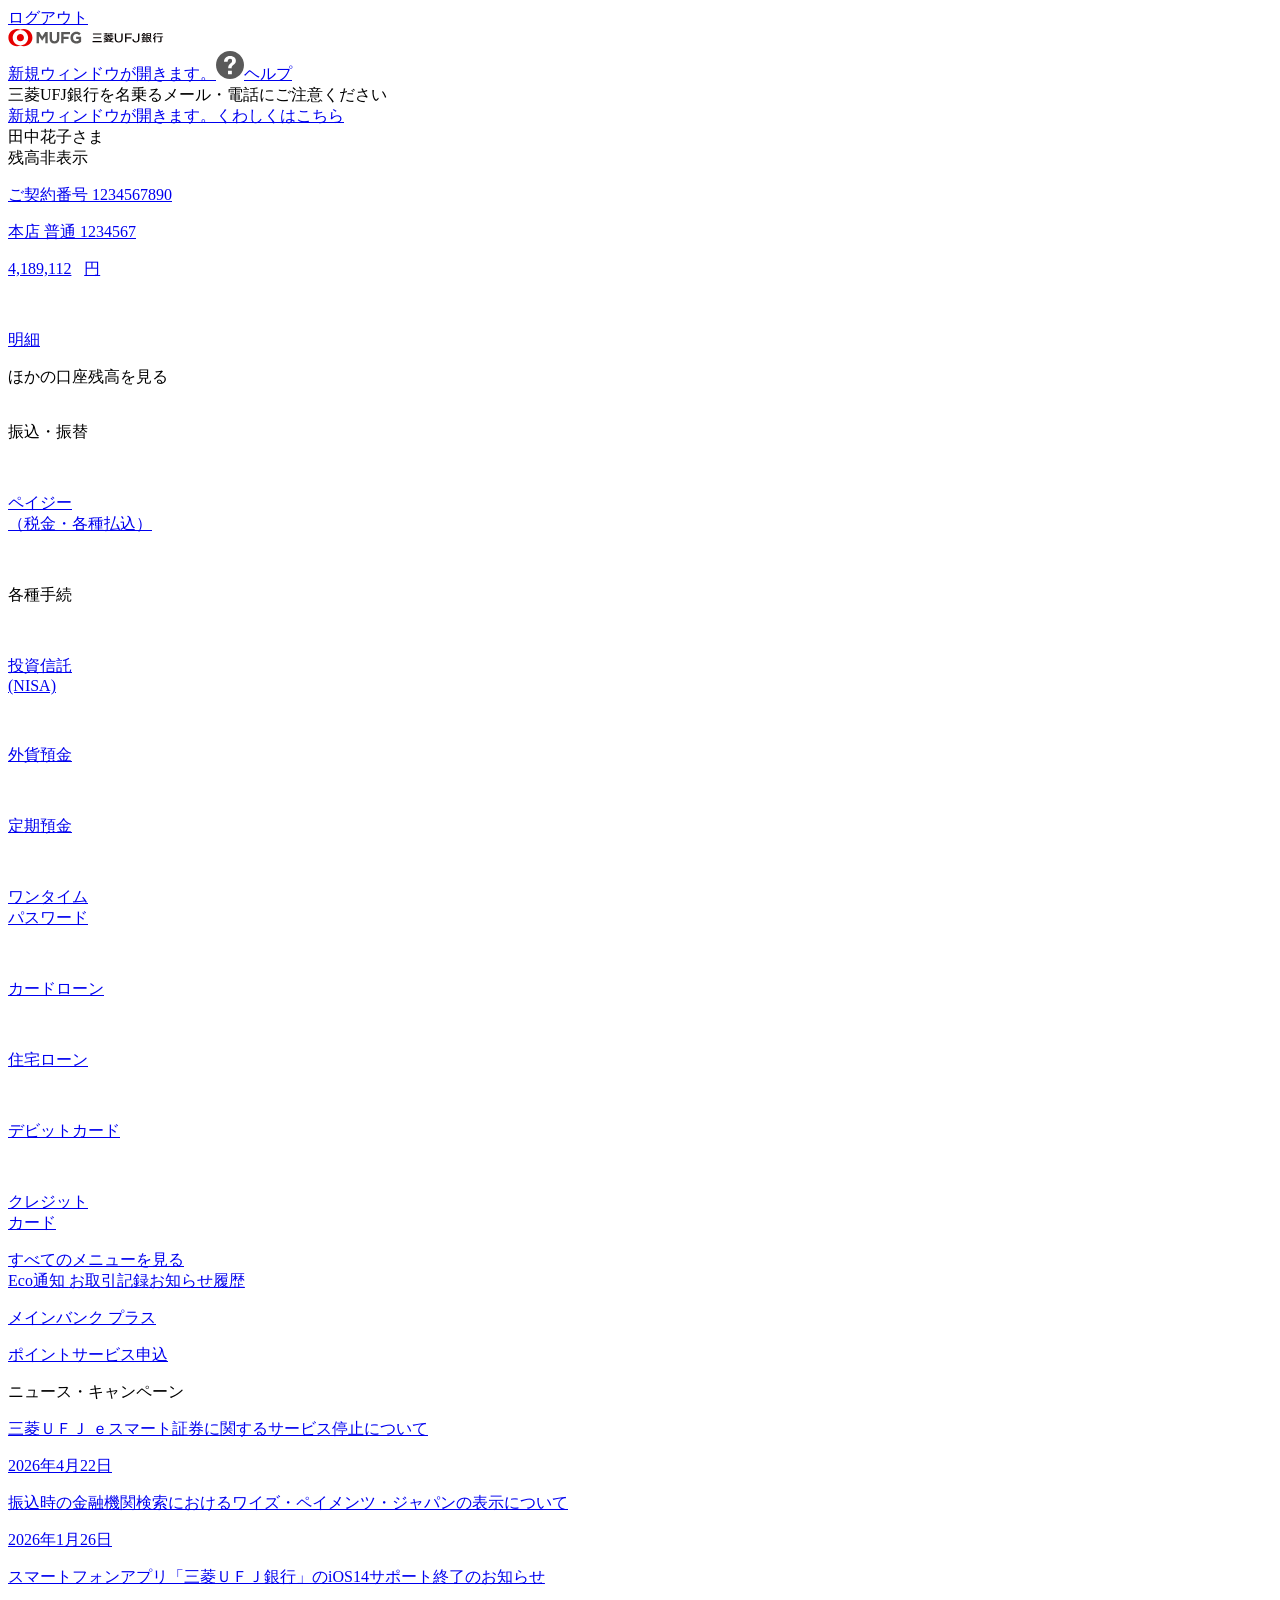
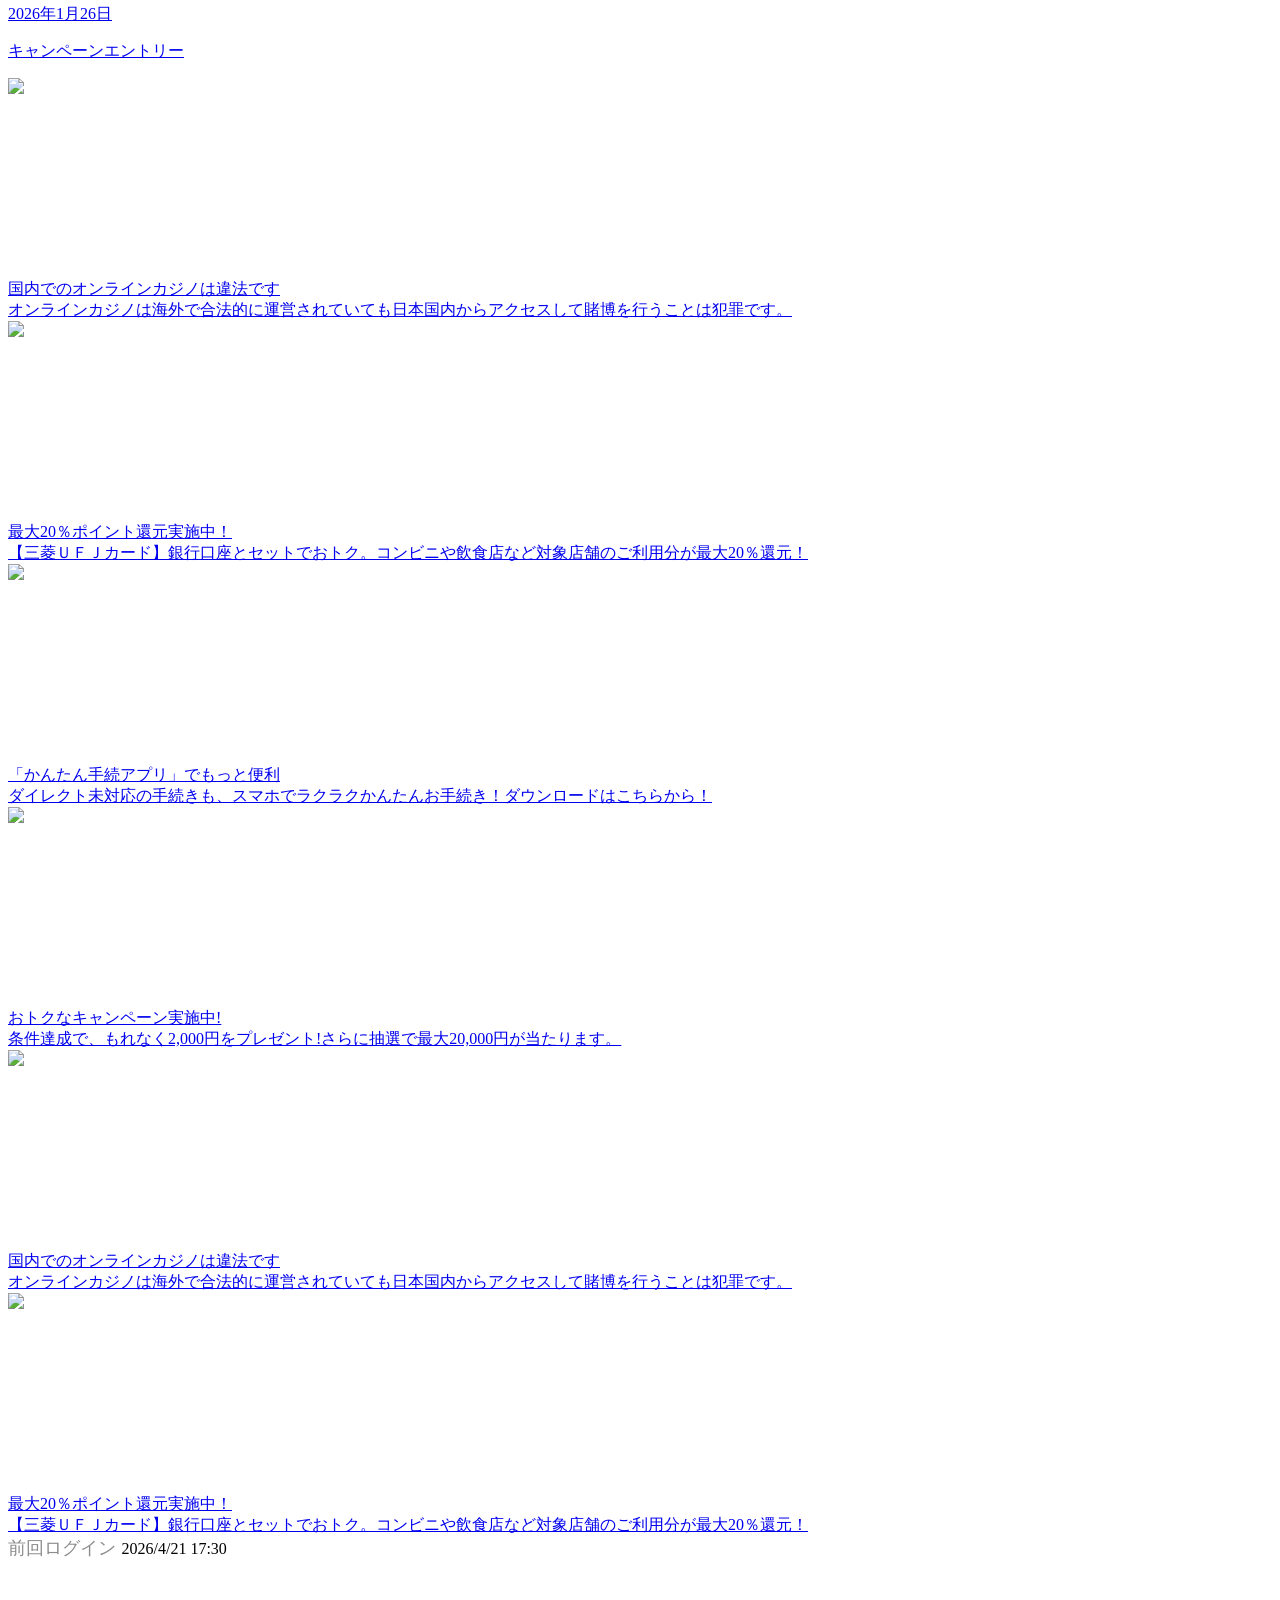
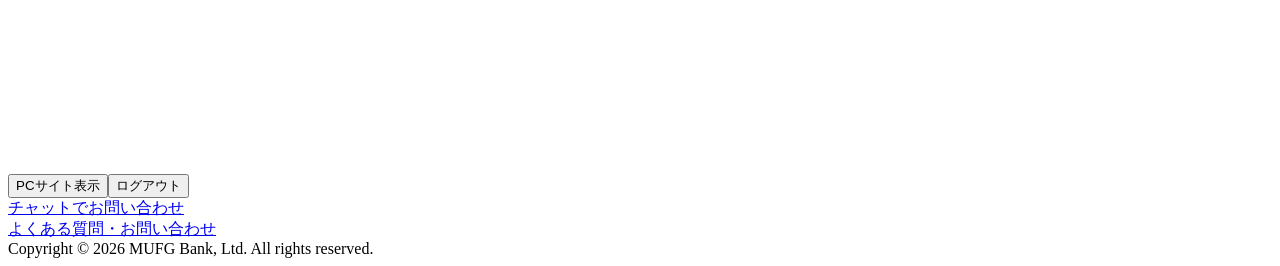
==== commit 8050be1f: "Add files via upload" ====
--- a/index.html
+++ b/index.html
@@ -2,19 +2,24 @@
 <html lang="ja" data-beasties-container=""><head>
 <meta http-equiv="content-type" content="text/html; charset=UTF-8">
   <meta charset="utf-8">
-  <title>入出金明細照会-三菱ＵＦＪ銀行</title>
-  <!-- base href="https://directg.s.bk.mufg.jp/APL/RY_SU_01/" -->
+  <title>三菱ＵＦＪ銀行</title>
+  <!-- base href="https://directg.s.bk.mufg.jp/APL/LG_S_01/" -->
   <meta name="viewport" content="width=device-width, initial-scale=1, viewport-fit=cover">
   <meta http-equiv="X-UA-Compatible" content="ie=edge">
   <meta name="format-detection" content="telephone=no, email=no, address=no">
   <meta name="robots" content="noindex">
+  <script type="text/javascript" async="" src="cmt.js"></script><script async="" src="gtm.js" id="AF_GTM"></script><script src="lowgrade.js"></script><script src="utag.js" type="text/javascript" async="" charset="UTF-8"></script><script type="text/javascript" async="" src="js"></script><script async="" src="gtm_002.js"></script><script>var VLTrace_custom_getparam = '';</script>
   <link href="spa_loader.css" rel="stylesheet">
-  <script async="" src="gtm.js"></script><script type="text/javascript" src="browser-checker.js"></script>
-<script>var VLTrace_custom_getparam = '';</script>
+  <script type="text/javascript" src="browser-checker.js"></script>
 <script type="text/javascript" src="Spxyhtst.js"></script>
-<style>html{--mat-sys-on-surface:initial}html{--mat-app-background-color:#fafafa;--mat-app-text-color:rgba(0, 0, 0, .87);--mat-app-elevation-shadow-level-0:0px 0px 0px 0px rgba(0, 0, 0, .2), 0px 0px 0px 0px rgba(0, 0, 0, .14), 0px 0px 0px 0px rgba(0, 0, 0, .12);--mat-app-elevation-shadow-level-1:0px 2px 1px -1px rgba(0, 0, 0, .2), 0px 1px 1px 0px rgba(0, 0, 0, .14), 0px 1px 3px 0px rgba(0, 0, 0, .12);--mat-app-elevation-shadow-level-2:0px 3px 1px -2px rgba(0, 0, 0, .2), 0px 2px 2px 0px rgba(0, 0, 0, .14), 0px 1px 5px 0px rgba(0, 0, 0, .12);--mat-app-elevation-shadow-level-3:0px 3px 3px -2px rgba(0, 0, 0, .2), 0px 3px 4px 0px rgba(0, 0, 0, .14), 0px 1px 8px 0px rgba(0, 0, 0, .12);--mat-app-elevation-shadow-level-4:0px 2px 4px -1px rgba(0, 0, 0, .2), 0px 4px 5px 0px rgba(0, 0, 0, .14), 0px 1px 10px 0px rgba(0, 0, 0, .12);--mat-app-elevation-shadow-level-5:0px 3px 5px -1px rgba(0, 0, 0, .2), 0px 5px 8px 0px rgba(0, 0, 0, .14), 0px 1px 14px 0px rgba(0, 0, 0, .12);--mat-app-elevation-shadow-level-6:0px 3px 5px -1px rgba(0, 0, 0, .2), 0px 6px 10px 0px rgba(0, 0, 0, .14), 0px 1px 18px 0px rgba(0, 0, 0, .12);--mat-app-elevation-shadow-level-7:0px 4px 5px -2px rgba(0, 0, 0, .2), 0px 7px 10px 1px rgba(0, 0, 0, .14), 0px 2px 16px 1px rgba(0, 0, 0, .12);--mat-app-elevation-shadow-level-8:0px 5px 5px -3px rgba(0, 0, 0, .2), 0px 8px 10px 1px rgba(0, 0, 0, .14), 0px 3px 14px 2px rgba(0, 0, 0, .12);--mat-app-elevation-shadow-level-9:0px 5px 6px -3px rgba(0, 0, 0, .2), 0px 9px 12px 1px rgba(0, 0, 0, .14), 0px 3px 16px 2px rgba(0, 0, 0, .12);--mat-app-elevation-shadow-level-10:0px 6px 6px -3px rgba(0, 0, 0, .2), 0px 10px 14px 1px rgba(0, 0, 0, .14), 0px 4px 18px 3px rgba(0, 0, 0, .12);--mat-app-elevation-shadow-level-11:0px 6px 7px -4px rgba(0, 0, 0, .2), 0px 11px 15px 1px rgba(0, 0, 0, .14), 0px 4px 20px 3px rgba(0, 0, 0, .12);--mat-app-elevation-shadow-level-12:0px 7px 8px -4px rgba(0, 0, 0, .2), 0px 12px 17px 2px rgba(0, 0, 0, .14), 0px 5px 22px 4px rgba(0, 0, 0, .12);--mat-app-elevation-shadow-level-13:0px 7px 8px -4px rgba(0, 0, 0, .2), 0px 13px 19px 2px rgba(0, 0, 0, .14), 0px 5px 24px 4px rgba(0, 0, 0, .12);--mat-app-elevation-shadow-level-14:0px 7px 9px -4px rgba(0, 0, 0, .2), 0px 14px 21px 2px rgba(0, 0, 0, .14), 0px 5px 26px 4px rgba(0, 0, 0, .12);--mat-app-elevation-shadow-level-15:0px 8px 9px -5px rgba(0, 0, 0, .2), 0px 15px 22px 2px rgba(0, 0, 0, .14), 0px 6px 28px 5px rgba(0, 0, 0, .12);--mat-app-elevation-shadow-level-16:0px 8px 10px -5px rgba(0, 0, 0, .2), 0px 16px 24px 2px rgba(0, 0, 0, .14), 0px 6px 30px 5px rgba(0, 0, 0, .12);--mat-app-elevation-shadow-level-17:0px 8px 11px -5px rgba(0, 0, 0, .2), 0px 17px 26px 2px rgba(0, 0, 0, .14), 0px 6px 32px 5px rgba(0, 0, 0, .12);--mat-app-elevation-shadow-level-18:0px 9px 11px -5px rgba(0, 0, 0, .2), 0px 18px 28px 2px rgba(0, 0, 0, .14), 0px 7px 34px 6px rgba(0, 0, 0, .12);--mat-app-elevation-shadow-level-19:0px 9px 12px -6px rgba(0, 0, 0, .2), 0px 19px 29px 2px rgba(0, 0, 0, .14), 0px 7px 36px 6px rgba(0, 0, 0, .12);--mat-app-elevation-shadow-level-20:0px 10px 13px -6px rgba(0, 0, 0, .2), 0px 20px 31px 3px rgba(0, 0, 0, .14), 0px 8px 38px 7px rgba(0, 0, 0, .12);--mat-app-elevation-shadow-level-21:0px 10px 13px -6px rgba(0, 0, 0, .2), 0px 21px 33px 3px rgba(0, 0, 0, .14), 0px 8px 40px 7px rgba(0, 0, 0, .12);--mat-app-elevation-shadow-level-22:0px 10px 14px -6px rgba(0, 0, 0, .2), 0px 22px 35px 3px rgba(0, 0, 0, .14), 0px 8px 42px 7px rgba(0, 0, 0, .12);--mat-app-elevation-shadow-level-23:0px 11px 14px -7px rgba(0, 0, 0, .2), 0px 23px 36px 3px rgba(0, 0, 0, .14), 0px 9px 44px 8px rgba(0, 0, 0, .12);--mat-app-elevation-shadow-level-24:0px 11px 15px -7px rgba(0, 0, 0, .2), 0px 24px 38px 3px rgba(0, 0, 0, .14), 0px 9px 46px 8px rgba(0, 0, 0, .12)}html{--mat-ripple-color:color-mix(in srgb, rgba(0, 0, 0, .87) 12%, transparent)}html{--mat-option-selected-state-label-text-color:#673ab7;--mat-option-label-text-color:rgba(0, 0, 0, .87);--mat-option-hover-state-layer-color:color-mix(in srgb, rgba(0, 0, 0, .87) 4%, transparent);--mat-option-focus-state-layer-color:color-mix(in srgb, rgba(0, 0, 0, .87) 12%, transparent);--mat-option-selected-state-layer-color:color-mix(in srgb, rgba(0, 0, 0, .87) 12%, transparent)}html{--mat-optgroup-label-text-color:rgba(0, 0, 0, .87)}html{--mat-pseudo-checkbox-full-selected-icon-color:#ffd740;--mat-pseudo-checkbox-full-selected-checkmark-color:#fafafa;--mat-pseudo-checkbox-full-unselected-icon-color:rgba(0, 0, 0, .54);--mat-pseudo-checkbox-full-disabled-selected-checkmark-color:#fafafa;--mat-pseudo-checkbox-full-disabled-unselected-icon-color:color-mix(in srgb, rgba(0, 0, 0, .87) 38%, transparent);--mat-pseudo-checkbox-full-disabled-selected-icon-color:color-mix(in srgb, rgba(0, 0, 0, .87) 38%, transparent);--mat-pseudo-checkbox-minimal-selected-checkmark-color:#ffd740;--mat-pseudo-checkbox-minimal-disabled-selected-checkmark-color:color-mix(in srgb, rgba(0, 0, 0, .87) 38%, transparent)}html{--mat-option-label-text-font:Roboto, sans-serif;--mat-option-label-text-line-height:24px;--mat-option-label-text-size:16px;--mat-option-label-text-tracking:.03125em;--mat-option-label-text-weight:400}html{--mat-optgroup-label-text-font:Roboto, sans-serif;--mat-optgroup-label-text-line-height:24px;--mat-optgroup-label-text-size:16px;--mat-optgroup-label-text-tracking:.03125em;--mat-optgroup-label-text-weight:400}html{--mat-card-elevated-container-shape:4px;--mat-card-outlined-container-shape:4px;--mat-card-filled-container-shape:4px;--mat-card-outlined-outline-width:1px}html{--mat-card-elevated-container-color:white;--mat-card-elevated-container-elevation:0px 2px 1px -1px rgba(0, 0, 0, .2), 0px 1px 1px 0px rgba(0, 0, 0, .14), 0px 1px 3px 0px rgba(0, 0, 0, .12);--mat-card-outlined-container-color:white;--mat-card-outlined-container-elevation:0px 0px 0px 0px rgba(0, 0, 0, .2), 0px 0px 0px 0px rgba(0, 0, 0, .14), 0px 0px 0px 0px rgba(0, 0, 0, .12);--mat-card-outlined-outline-color:rgba(0, 0, 0, .12);--mat-card-subtitle-text-color:rgba(0, 0, 0, .54);--mat-card-filled-container-color:white;--mat-card-filled-container-elevation:0px 0px 0px 0px rgba(0, 0, 0, .2), 0px 0px 0px 0px rgba(0, 0, 0, .14), 0px 0px 0px 0px rgba(0, 0, 0, .12)}html{--mat-card-title-text-font:Roboto, sans-serif;--mat-card-title-text-line-height:32px;--mat-card-title-text-size:20px;--mat-card-title-text-tracking:.0125em;--mat-card-title-text-weight:500;--mat-card-subtitle-text-font:Roboto, sans-serif;--mat-card-subtitle-text-line-height:22px;--mat-card-subtitle-text-size:14px;--mat-card-subtitle-text-tracking:.0071428571em;--mat-card-subtitle-text-weight:500}html{--mat-progress-bar-active-indicator-height:4px;--mat-progress-bar-track-height:4px;--mat-progress-bar-track-shape:0}html{--mat-tooltip-container-shape:4px;--mat-tooltip-supporting-text-line-height:16px}html{--mat-tooltip-container-color:#424242;--mat-tooltip-supporting-text-color:white}html{--mat-tooltip-supporting-text-font:Roboto, sans-serif;--mat-tooltip-supporting-text-size:12px;--mat-tooltip-supporting-text-weight:400;--mat-tooltip-supporting-text-tracking:.0333333333em}html{--mat-form-field-filled-active-indicator-height:1px;--mat-form-field-filled-focus-active-indicator-height:2px;--mat-form-field-filled-container-shape:4px;--mat-form-field-outlined-outline-width:1px;--mat-form-field-outlined-focus-outline-width:2px;--mat-form-field-outlined-container-shape:4px}html{--mat-form-field-focus-select-arrow-color:color-mix(in srgb, #673ab7 87%, transparent);--mat-form-field-filled-caret-color:#673ab7;--mat-form-field-filled-focus-active-indicator-color:#673ab7;--mat-form-field-filled-focus-label-text-color:color-mix(in srgb, #673ab7 87%, transparent);--mat-form-field-outlined-caret-color:#673ab7;--mat-form-field-outlined-focus-outline-color:#673ab7;--mat-form-field-outlined-focus-label-text-color:color-mix(in srgb, #673ab7 87%, transparent);--mat-form-field-disabled-input-text-placeholder-color:color-mix(in srgb, rgba(0, 0, 0, .87) 38%, transparent);--mat-form-field-state-layer-color:rgba(0, 0, 0, .87);--mat-form-field-error-text-color:#f44336;--mat-form-field-select-option-text-color:inherit;--mat-form-field-select-disabled-option-text-color:GrayText;--mat-form-field-leading-icon-color:unset;--mat-form-field-disabled-leading-icon-color:unset;--mat-form-field-trailing-icon-color:unset;--mat-form-field-disabled-trailing-icon-color:unset;--mat-form-field-error-focus-trailing-icon-color:unset;--mat-form-field-error-hover-trailing-icon-color:unset;--mat-form-field-error-trailing-icon-color:unset;--mat-form-field-enabled-select-arrow-color:rgba(0, 0, 0, .54);--mat-form-field-disabled-select-arrow-color:color-mix(in srgb, rgba(0, 0, 0, .87) 38%, transparent);--mat-form-field-hover-state-layer-opacity:.04;--mat-form-field-focus-state-layer-opacity:.12;--mat-form-field-filled-container-color:#f6f6f6;--mat-form-field-filled-disabled-container-color:color-mix(in srgb, rgba(0, 0, 0, .87) 4%, transparent);--mat-form-field-filled-label-text-color:rgba(0, 0, 0, .54);--mat-form-field-filled-hover-label-text-color:rgba(0, 0, 0, .54);--mat-form-field-filled-disabled-label-text-color:color-mix(in srgb, rgba(0, 0, 0, .87) 38%, transparent);--mat-form-field-filled-input-text-color:rgba(0, 0, 0, .87);--mat-form-field-filled-disabled-input-text-color:color-mix(in srgb, rgba(0, 0, 0, .87) 38%, transparent);--mat-form-field-filled-input-text-placeholder-color:rgba(0, 0, 0, .54);--mat-form-field-filled-error-hover-label-text-color:#f44336;--mat-form-field-filled-error-focus-label-text-color:#f44336;--mat-form-field-filled-error-label-text-color:#f44336;--mat-form-field-filled-error-caret-color:#f44336;--mat-form-field-filled-active-indicator-color:rgba(0, 0, 0, .54);--mat-form-field-filled-disabled-active-indicator-color:color-mix(in srgb, rgba(0, 0, 0, .87) 12%, transparent);--mat-form-field-filled-hover-active-indicator-color:rgba(0, 0, 0, .87);--mat-form-field-filled-error-active-indicator-color:#f44336;--mat-form-field-filled-error-focus-active-indicator-color:#f44336;--mat-form-field-filled-error-hover-active-indicator-color:#f44336;--mat-form-field-outlined-label-text-color:rgba(0, 0, 0, .54);--mat-form-field-outlined-hover-label-text-color:rgba(0, 0, 0, .87);--mat-form-field-outlined-disabled-label-text-color:color-mix(in srgb, rgba(0, 0, 0, .87) 38%, transparent);--mat-form-field-outlined-input-text-color:rgba(0, 0, 0, .87);--mat-form-field-outlined-disabled-input-text-color:color-mix(in srgb, rgba(0, 0, 0, .87) 38%, transparent);--mat-form-field-outlined-input-text-placeholder-color:rgba(0, 0, 0, .54);--mat-form-field-outlined-error-caret-color:#f44336;--mat-form-field-outlined-error-focus-label-text-color:#f44336;--mat-form-field-outlined-error-label-text-color:#f44336;--mat-form-field-outlined-error-hover-label-text-color:#f44336;--mat-form-field-outlined-outline-color:rgba(0, 0, 0, .38);--mat-form-field-outlined-disabled-outline-color:color-mix(in srgb, rgba(0, 0, 0, .87) 12%, transparent);--mat-form-field-outlined-hover-outline-color:rgba(0, 0, 0, .87);--mat-form-field-outlined-error-focus-outline-color:#f44336;--mat-form-field-outlined-error-hover-outline-color:#f44336;--mat-form-field-outlined-error-outline-color:#f44336}html{--mat-form-field-container-height:56px;--mat-form-field-filled-label-display:block;--mat-form-field-container-vertical-padding:16px;--mat-form-field-filled-with-label-container-padding-top:24px;--mat-form-field-filled-with-label-container-padding-bottom:8px}html{--mat-form-field-container-text-font:Roboto, sans-serif;--mat-form-field-container-text-line-height:24px;--mat-form-field-container-text-size:16px;--mat-form-field-container-text-tracking:.03125em;--mat-form-field-container-text-weight:400;--mat-form-field-outlined-label-text-populated-size:16px;--mat-form-field-subscript-text-font:Roboto, sans-serif;--mat-form-field-subscript-text-line-height:20px;--mat-form-field-subscript-text-size:12px;--mat-form-field-subscript-text-tracking:.0333333333em;--mat-form-field-subscript-text-weight:400;--mat-form-field-filled-label-text-font:Roboto, sans-serif;--mat-form-field-filled-label-text-size:16px;--mat-form-field-filled-label-text-tracking:.03125em;--mat-form-field-filled-label-text-weight:400;--mat-form-field-outlined-label-text-font:Roboto, sans-serif;--mat-form-field-outlined-label-text-size:16px;--mat-form-field-outlined-label-text-tracking:.03125em;--mat-form-field-outlined-label-text-weight:400}html{--mat-select-container-elevation-shadow:0px 5px 5px -3px rgba(0, 0, 0, .2), 0px 8px 10px 1px rgba(0, 0, 0, .14), 0px 3px 14px 2px rgba(0, 0, 0, .12)}html{--mat-select-panel-background-color:white;--mat-select-enabled-trigger-text-color:rgba(0, 0, 0, .87);--mat-select-disabled-trigger-text-color:color-mix(in srgb, rgba(0, 0, 0, .87) 38%, transparent);--mat-select-placeholder-text-color:rgba(0, 0, 0, .54);--mat-select-enabled-arrow-color:rgba(0, 0, 0, .54);--mat-select-disabled-arrow-color:color-mix(in srgb, rgba(0, 0, 0, .87) 38%, transparent);--mat-select-focused-arrow-color:#673ab7;--mat-select-invalid-arrow-color:#f44336}html{--mat-select-arrow-transform:translateY(-8px)}html{--mat-select-trigger-text-font:Roboto, sans-serif;--mat-select-trigger-text-line-height:24px;--mat-select-trigger-text-size:16px;--mat-select-trigger-text-tracking:.03125em;--mat-select-trigger-text-weight:400}html{--mat-autocomplete-container-shape:4px;--mat-autocomplete-container-elevation-shadow:0px 5px 5px -3px rgba(0, 0, 0, .2), 0px 8px 10px 1px rgba(0, 0, 0, .14), 0px 3px 14px 2px rgba(0, 0, 0, .12)}html{--mat-autocomplete-background-color:white}html{--mat-dialog-container-shape:4px;--mat-dialog-container-elevation-shadow:0px 11px 15px -7px rgba(0, 0, 0, .2), 0px 24px 38px 3px rgba(0, 0, 0, .14), 0px 9px 46px 8px rgba(0, 0, 0, .12);--mat-dialog-container-max-width:80vw;--mat-dialog-container-small-max-width:80vw;--mat-dialog-container-min-width:0;--mat-dialog-actions-alignment:start;--mat-dialog-actions-padding:8px;--mat-dialog-content-padding:20px 24px;--mat-dialog-with-actions-content-padding:20px 24px;--mat-dialog-headline-padding:0 24px 9px}html{--mat-dialog-container-color:white;--mat-dialog-subhead-color:rgba(0, 0, 0, .87);--mat-dialog-supporting-text-color:rgba(0, 0, 0, .54)}html{--mat-dialog-subhead-font:Roboto, sans-serif;--mat-dialog-subhead-line-height:32px;--mat-dialog-subhead-size:20px;--mat-dialog-subhead-weight:500;--mat-dialog-subhead-tracking:.0125em;--mat-dialog-supporting-text-font:Roboto, sans-serif;--mat-dialog-supporting-text-line-height:24px;--mat-dialog-supporting-text-size:16px;--mat-dialog-supporting-text-weight:400;--mat-dialog-supporting-text-tracking:.03125em}html{--mat-slide-toggle-disabled-handle-opacity:.38;--mat-slide-toggle-disabled-selected-handle-opacity:.38;--mat-slide-toggle-disabled-selected-icon-opacity:.38;--mat-slide-toggle-disabled-track-opacity:.12;--mat-slide-toggle-disabled-unselected-handle-opacity:.38;--mat-slide-toggle-disabled-unselected-icon-opacity:.38;--mat-slide-toggle-disabled-unselected-track-outline-color:transparent;--mat-slide-toggle-disabled-unselected-track-outline-width:1px;--mat-slide-toggle-handle-height:20px;--mat-slide-toggle-handle-shape:10px;--mat-slide-toggle-handle-width:20px;--mat-slide-toggle-hidden-track-opacity:1;--mat-slide-toggle-hidden-track-transition:transform 75ms 0ms cubic-bezier(.4, 0, .6, 1);--mat-slide-toggle-pressed-handle-size:20px;--mat-slide-toggle-selected-focus-state-layer-opacity:.12;--mat-slide-toggle-selected-handle-horizontal-margin:0;--mat-slide-toggle-selected-handle-size:20px;--mat-slide-toggle-selected-hover-state-layer-opacity:.04;--mat-slide-toggle-selected-icon-size:18px;--mat-slide-toggle-selected-pressed-handle-horizontal-margin:0;--mat-slide-toggle-selected-pressed-state-layer-opacity:.12;--mat-slide-toggle-selected-track-outline-color:transparent;--mat-slide-toggle-selected-track-outline-width:1px;--mat-slide-toggle-selected-with-icon-handle-horizontal-margin:0;--mat-slide-toggle-track-height:14px;--mat-slide-toggle-track-outline-color:transparent;--mat-slide-toggle-track-outline-width:1px;--mat-slide-toggle-track-shape:7px;--mat-slide-toggle-track-width:36px;--mat-slide-toggle-unselected-focus-state-layer-opacity:.12;--mat-slide-toggle-unselected-handle-horizontal-margin:0;--mat-slide-toggle-unselected-handle-size:20px;--mat-slide-toggle-unselected-hover-state-layer-opacity:.12;--mat-slide-toggle-unselected-icon-size:18px;--mat-slide-toggle-unselected-pressed-handle-horizontal-margin:0;--mat-slide-toggle-unselected-pressed-state-layer-opacity:.1;--mat-slide-toggle-unselected-with-icon-handle-horizontal-margin:0;--mat-slide-toggle-visible-track-opacity:1;--mat-slide-toggle-visible-track-transition:transform 75ms 0ms cubic-bezier(0, 0, .2, 1);--mat-slide-toggle-with-icon-handle-size:20px}html{--mat-slide-toggle-selected-icon-color:white;--mat-slide-toggle-disabled-selected-icon-color:white;--mat-slide-toggle-selected-focus-state-layer-color:#673ab7;--mat-slide-toggle-selected-handle-color:#673ab7;--mat-slide-toggle-selected-hover-state-layer-color:#673ab7;--mat-slide-toggle-selected-pressed-state-layer-color:#673ab7;--mat-slide-toggle-selected-focus-handle-color:#673ab7;--mat-slide-toggle-selected-hover-handle-color:#673ab7;--mat-slide-toggle-selected-pressed-handle-color:#673ab7;--mat-slide-toggle-selected-focus-track-color:#9575cd;--mat-slide-toggle-selected-hover-track-color:#9575cd;--mat-slide-toggle-selected-pressed-track-color:#9575cd;--mat-slide-toggle-selected-track-color:#9575cd;--mat-slide-toggle-disabled-label-text-color:color-mix(in srgb, rgba(0, 0, 0, .87) 38%, transparent);--mat-slide-toggle-disabled-handle-elevation-shadow:0px 0px 0px 0px rgba(0, 0, 0, .2), 0px 0px 0px 0px rgba(0, 0, 0, .14), 0px 0px 0px 0px rgba(0, 0, 0, .12);--mat-slide-toggle-disabled-selected-handle-color:rgba(0, 0, 0, .87);--mat-slide-toggle-disabled-selected-track-color:rgba(0, 0, 0, .87);--mat-slide-toggle-disabled-unselected-handle-color:rgba(0, 0, 0, .87);--mat-slide-toggle-disabled-unselected-icon-color:#f6f6f6;--mat-slide-toggle-disabled-unselected-track-color:rgba(0, 0, 0, .87);--mat-slide-toggle-handle-elevation-shadow:0px 2px 1px -1px rgba(0, 0, 0, .2), 0px 1px 1px 0px rgba(0, 0, 0, .14), 0px 1px 3px 0px rgba(0, 0, 0, .12);--mat-slide-toggle-handle-surface-color:white;--mat-slide-toggle-label-text-color:rgba(0, 0, 0, .87);--mat-slide-toggle-unselected-hover-handle-color:#424242;--mat-slide-toggle-unselected-focus-handle-color:#424242;--mat-slide-toggle-unselected-focus-state-layer-color:rgba(0, 0, 0, .87);--mat-slide-toggle-unselected-focus-track-color:rgba(0, 0, 0, .12);--mat-slide-toggle-unselected-icon-color:#f6f6f6;--mat-slide-toggle-unselected-handle-color:rgba(0, 0, 0, .54);--mat-slide-toggle-unselected-hover-state-layer-color:rgba(0, 0, 0, .87);--mat-slide-toggle-unselected-hover-track-color:rgba(0, 0, 0, .12);--mat-slide-toggle-unselected-pressed-handle-color:#424242;--mat-slide-toggle-unselected-pressed-track-color:rgba(0, 0, 0, .12);--mat-slide-toggle-unselected-pressed-state-layer-color:rgba(0, 0, 0, .87);--mat-slide-toggle-unselected-track-color:rgba(0, 0, 0, .12)}html{--mat-slide-toggle-state-layer-size:40px}html{--mat-slide-toggle-label-text-font:Roboto, sans-serif;--mat-slide-toggle-label-text-line-height:20px;--mat-slide-toggle-label-text-size:14px;--mat-slide-toggle-label-text-tracking:.0178571429em;--mat-slide-toggle-label-text-weight:400}html{--mat-radio-disabled-selected-icon-opacity:.38;--mat-radio-disabled-unselected-icon-opacity:.38;--mat-radio-state-layer-size:40px}html{--mat-radio-state-layer-size:40px;--mat-radio-touch-target-display:block}html{--mat-radio-label-text-font:Roboto, sans-serif;--mat-radio-label-text-line-height:20px;--mat-radio-label-text-size:14px;--mat-radio-label-text-tracking:.0178571429em;--mat-radio-label-text-weight:400}html{--mat-slider-active-track-height:6px;--mat-slider-active-track-shape:9999px;--mat-slider-handle-elevation:0px 2px 1px -1px rgba(0, 0, 0, .2), 0px 1px 1px 0px rgba(0, 0, 0, .14), 0px 1px 3px 0px rgba(0, 0, 0, .12);--mat-slider-handle-height:20px;--mat-slider-handle-shape:50%;--mat-slider-handle-width:20px;--mat-slider-inactive-track-height:4px;--mat-slider-inactive-track-shape:9999px;--mat-slider-value-indicator-border-radius:4px;--mat-slider-value-indicator-caret-display:block;--mat-slider-value-indicator-container-transform:translateX(-50%);--mat-slider-value-indicator-height:32px;--mat-slider-value-indicator-padding:0 12px;--mat-slider-value-indicator-text-transform:none;--mat-slider-value-indicator-width:auto;--mat-slider-with-overlap-handle-outline-width:1px;--mat-slider-with-tick-marks-active-container-opacity:.6;--mat-slider-with-tick-marks-container-shape:50%;--mat-slider-with-tick-marks-container-size:2px;--mat-slider-with-tick-marks-inactive-container-opacity:.6}html{--mat-slider-active-track-color:#673ab7;--mat-slider-focus-handle-color:#673ab7;--mat-slider-handle-color:#673ab7;--mat-slider-hover-handle-color:#673ab7;--mat-slider-focus-state-layer-color:color-mix(in srgb, #673ab7 12%, transparent);--mat-slider-hover-state-layer-color:color-mix(in srgb, #673ab7 4%, transparent);--mat-slider-inactive-track-color:#673ab7;--mat-slider-ripple-color:#673ab7;--mat-slider-with-tick-marks-active-container-color:white;--mat-slider-with-tick-marks-inactive-container-color:#673ab7;--mat-slider-disabled-active-track-color:rgba(0, 0, 0, .87);--mat-slider-disabled-handle-color:rgba(0, 0, 0, .87);--mat-slider-disabled-inactive-track-color:rgba(0, 0, 0, .87);--mat-slider-label-container-color:#424242;--mat-slider-label-label-text-color:white;--mat-slider-value-indicator-opacity:1;--mat-slider-with-overlap-handle-outline-color:rgba(0, 0, 0, .87);--mat-slider-with-tick-marks-disabled-container-color:rgba(0, 0, 0, .87)}html{--mat-slider-label-label-text-font:Roboto, sans-serif;--mat-slider-label-label-text-size:14px;--mat-slider-label-label-text-line-height:22px;--mat-slider-label-label-text-tracking:.0071428571em;--mat-slider-label-label-text-weight:500}html{--mat-menu-container-shape:4px;--mat-menu-divider-bottom-spacing:0;--mat-menu-divider-top-spacing:0;--mat-menu-item-spacing:16px;--mat-menu-item-icon-size:24px;--mat-menu-item-leading-spacing:16px;--mat-menu-item-trailing-spacing:16px;--mat-menu-item-with-icon-leading-spacing:16px;--mat-menu-item-with-icon-trailing-spacing:16px;--mat-menu-container-elevation-shadow:0px 5px 5px -3px rgba(0, 0, 0, .2), 0px 8px 10px 1px rgba(0, 0, 0, .14), 0px 3px 14px 2px rgba(0, 0, 0, .12)}html{--mat-menu-item-label-text-color:rgba(0, 0, 0, .87);--mat-menu-item-icon-color:rgba(0, 0, 0, .87);--mat-menu-item-hover-state-layer-color:color-mix(in srgb, rgba(0, 0, 0, .87) 4%, transparent);--mat-menu-item-focus-state-layer-color:color-mix(in srgb, rgba(0, 0, 0, .87) 12%, transparent);--mat-menu-container-color:white;--mat-menu-divider-color:rgba(0, 0, 0, .12)}html{--mat-menu-item-label-text-font:Roboto, sans-serif;--mat-menu-item-label-text-size:16px;--mat-menu-item-label-text-tracking:.03125em;--mat-menu-item-label-text-line-height:24px;--mat-menu-item-label-text-weight:400}html{--mat-list-active-indicator-color:transparent;--mat-list-active-indicator-shape:4px;--mat-list-list-item-container-shape:0;--mat-list-list-item-leading-avatar-shape:50%;--mat-list-list-item-container-color:transparent;--mat-list-list-item-selected-container-color:transparent;--mat-list-list-item-leading-avatar-color:transparent;--mat-list-list-item-leading-icon-size:24px;--mat-list-list-item-leading-avatar-size:40px;--mat-list-list-item-trailing-icon-size:24px;--mat-list-list-item-disabled-state-layer-color:transparent;--mat-list-list-item-disabled-state-layer-opacity:0;--mat-list-list-item-disabled-label-text-opacity:.38;--mat-list-list-item-disabled-leading-icon-opacity:.38;--mat-list-list-item-disabled-trailing-icon-opacity:.38}html{--mat-list-list-item-label-text-color:rgba(0, 0, 0, .87);--mat-list-list-item-supporting-text-color:rgba(0, 0, 0, .54);--mat-list-list-item-leading-icon-color:rgba(0, 0, 0, .54);--mat-list-list-item-trailing-supporting-text-color:rgba(0, 0, 0, .54);--mat-list-list-item-trailing-icon-color:rgba(0, 0, 0, .54);--mat-list-list-item-selected-trailing-icon-color:rgba(0, 0, 0, .54);--mat-list-list-item-disabled-label-text-color:rgba(0, 0, 0, .87);--mat-list-list-item-disabled-leading-icon-color:rgba(0, 0, 0, .87);--mat-list-list-item-disabled-trailing-icon-color:rgba(0, 0, 0, .87);--mat-list-list-item-hover-label-text-color:rgba(0, 0, 0, .87);--mat-list-list-item-hover-leading-icon-color:rgba(0, 0, 0, .54);--mat-list-list-item-hover-state-layer-color:rgba(0, 0, 0, .87);--mat-list-list-item-hover-state-layer-opacity:.04;--mat-list-list-item-hover-trailing-icon-color:rgba(0, 0, 0, .54);--mat-list-list-item-focus-label-text-color:rgba(0, 0, 0, .87);--mat-list-list-item-focus-state-layer-color:rgba(0, 0, 0, .87);--mat-list-list-item-focus-state-layer-opacity:.12}html{--mat-list-list-item-leading-icon-start-space:16px;--mat-list-list-item-leading-icon-end-space:32px;--mat-list-list-item-one-line-container-height:48px;--mat-list-list-item-two-line-container-height:64px;--mat-list-list-item-three-line-container-height:88px}html{--mat-list-list-item-label-text-font:Roboto, sans-serif;--mat-list-list-item-label-text-line-height:24px;--mat-list-list-item-label-text-size:16px;--mat-list-list-item-label-text-tracking:.03125em;--mat-list-list-item-label-text-weight:400;--mat-list-list-item-supporting-text-font:Roboto, sans-serif;--mat-list-list-item-supporting-text-line-height:20px;--mat-list-list-item-supporting-text-size:14px;--mat-list-list-item-supporting-text-tracking:.0178571429em;--mat-list-list-item-supporting-text-weight:400;--mat-list-list-item-trailing-supporting-text-font:Roboto, sans-serif;--mat-list-list-item-trailing-supporting-text-line-height:20px;--mat-list-list-item-trailing-supporting-text-size:12px;--mat-list-list-item-trailing-supporting-text-tracking:.0333333333em;--mat-list-list-item-trailing-supporting-text-weight:400}html{--mat-paginator-container-text-color:rgba(0, 0, 0, .87);--mat-paginator-container-background-color:white;--mat-paginator-enabled-icon-color:rgba(0, 0, 0, .54);--mat-paginator-disabled-icon-color:color-mix(in srgb, rgba(0, 0, 0, .87) 38%, transparent)}html{--mat-paginator-container-size:56px;--mat-paginator-form-field-container-height:40px;--mat-paginator-form-field-container-vertical-padding:8px;--mat-paginator-touch-target-display:block}html{--mat-paginator-container-text-font:Roboto, sans-serif;--mat-paginator-container-text-line-height:20px;--mat-paginator-container-text-size:12px;--mat-paginator-container-text-tracking:.0333333333em;--mat-paginator-container-text-weight:400;--mat-paginator-select-trigger-text-size:12px}html{--mat-tab-container-height:48px;--mat-tab-divider-color:transparent;--mat-tab-divider-height:0;--mat-tab-active-indicator-height:2px;--mat-tab-active-indicator-shape:0}html{--mat-checkbox-disabled-selected-checkmark-color:white;--mat-checkbox-selected-focus-state-layer-opacity:.12;--mat-checkbox-selected-hover-state-layer-opacity:.04;--mat-checkbox-selected-pressed-state-layer-opacity:.12;--mat-checkbox-unselected-focus-state-layer-opacity:.12;--mat-checkbox-unselected-hover-state-layer-opacity:.04;--mat-checkbox-unselected-pressed-state-layer-opacity:.12}html{--mat-checkbox-disabled-label-color:color-mix(in srgb, rgba(0, 0, 0, .87) 38%, transparent);--mat-checkbox-label-text-color:rgba(0, 0, 0, .87);--mat-checkbox-disabled-selected-icon-color:color-mix(in srgb, rgba(0, 0, 0, .87) 38%, transparent);--mat-checkbox-disabled-unselected-icon-color:color-mix(in srgb, rgba(0, 0, 0, .87) 38%, transparent);--mat-checkbox-selected-checkmark-color:rgba(0, 0, 0, .87);--mat-checkbox-selected-focus-icon-color:#ffd740;--mat-checkbox-selected-hover-icon-color:#ffd740;--mat-checkbox-selected-icon-color:#ffd740;--mat-checkbox-selected-pressed-icon-color:#ffd740;--mat-checkbox-unselected-focus-icon-color:rgba(0, 0, 0, .87);--mat-checkbox-unselected-hover-icon-color:rgba(0, 0, 0, .87);--mat-checkbox-unselected-icon-color:rgba(0, 0, 0, .54);--mat-checkbox-selected-focus-state-layer-color:#ffd740;--mat-checkbox-selected-hover-state-layer-color:#ffd740;--mat-checkbox-selected-pressed-state-layer-color:#ffd740;--mat-checkbox-unselected-focus-state-layer-color:rgba(0, 0, 0, .87);--mat-checkbox-unselected-hover-state-layer-color:rgba(0, 0, 0, .87);--mat-checkbox-unselected-pressed-state-layer-color:rgba(0, 0, 0, .87)}html{--mat-checkbox-touch-target-display:block;--mat-checkbox-state-layer-size:40px}html{--mat-checkbox-label-text-font:Roboto, sans-serif;--mat-checkbox-label-text-line-height:20px;--mat-checkbox-label-text-size:14px;--mat-checkbox-label-text-tracking:.0178571429em;--mat-checkbox-label-text-weight:400}html{--mat-button-filled-container-shape:4px;--mat-button-filled-horizontal-padding:16px;--mat-button-filled-icon-offset:-4px;--mat-button-filled-icon-spacing:8px;--mat-button-outlined-container-shape:4px;--mat-button-outlined-horizontal-padding:15px;--mat-button-outlined-icon-offset:-4px;--mat-button-outlined-icon-spacing:8px;--mat-button-outlined-keep-touch-target:false;--mat-button-outlined-outline-width:1px;--mat-button-protected-container-elevation-shadow:0px 3px 1px -2px rgba(0, 0, 0, .2), 0px 2px 2px 0px rgba(0, 0, 0, .14), 0px 1px 5px 0px rgba(0, 0, 0, .12);--mat-button-protected-container-shape:4px;--mat-button-protected-disabled-container-elevation-shadow:0px 0px 0px 0px rgba(0, 0, 0, .2), 0px 0px 0px 0px rgba(0, 0, 0, .14), 0px 0px 0px 0px rgba(0, 0, 0, .12);--mat-button-protected-focus-container-elevation-shadow:0px 2px 4px -1px rgba(0, 0, 0, .2), 0px 4px 5px 0px rgba(0, 0, 0, .14), 0px 1px 10px 0px rgba(0, 0, 0, .12);--mat-button-protected-horizontal-padding:16px;--mat-button-protected-hover-container-elevation-shadow:0px 2px 4px -1px rgba(0, 0, 0, .2), 0px 4px 5px 0px rgba(0, 0, 0, .14), 0px 1px 10px 0px rgba(0, 0, 0, .12);--mat-button-protected-icon-offset:-4px;--mat-button-protected-icon-spacing:8px;--mat-button-protected-pressed-container-elevation-shadow:0px 5px 5px -3px rgba(0, 0, 0, .2), 0px 8px 10px 1px rgba(0, 0, 0, .14), 0px 3px 14px 2px rgba(0, 0, 0, .12);--mat-button-text-container-shape:4px;--mat-button-text-horizontal-padding:8px;--mat-button-text-icon-offset:0;--mat-button-text-icon-spacing:8px;--mat-button-text-with-icon-horizontal-padding:8px;--mat-button-tonal-container-shape:4px;--mat-button-tonal-horizontal-padding:16px;--mat-button-tonal-icon-offset:-4px;--mat-button-tonal-icon-spacing:8px}html{--mat-button-filled-container-color:white;--mat-button-filled-disabled-container-color:color-mix(in srgb, rgba(0, 0, 0, .87) 12%, transparent);--mat-button-filled-disabled-label-text-color:color-mix(in srgb, rgba(0, 0, 0, .87) 38%, transparent);--mat-button-filled-disabled-state-layer-color:rgba(0, 0, 0, .54);--mat-button-filled-focus-state-layer-opacity:.12;--mat-button-filled-hover-state-layer-opacity:.04;--mat-button-filled-label-text-color:rgba(0, 0, 0, .87);--mat-button-filled-pressed-state-layer-opacity:.12;--mat-button-filled-ripple-color:color-mix(in srgb, rgba(0, 0, 0, .87) 12%, transparent);--mat-button-filled-state-layer-color:rgba(0, 0, 0, .87);--mat-button-outlined-disabled-label-text-color:color-mix(in srgb, rgba(0, 0, 0, .87) 38%, transparent);--mat-button-outlined-disabled-outline-color:rgba(0, 0, 0, .12);--mat-button-outlined-disabled-state-layer-color:rgba(0, 0, 0, .54);--mat-button-outlined-focus-state-layer-opacity:.12;--mat-button-outlined-hover-state-layer-opacity:.04;--mat-button-outlined-label-text-color:rgba(0, 0, 0, .87);--mat-button-outlined-outline-color:rgba(0, 0, 0, .12);--mat-button-outlined-pressed-state-layer-opacity:.12;--mat-button-outlined-ripple-color:color-mix(in srgb, rgba(0, 0, 0, .87) 12%, transparent);--mat-button-outlined-state-layer-color:rgba(0, 0, 0, .87);--mat-button-protected-container-color:white;--mat-button-protected-disabled-container-color:color-mix(in srgb, rgba(0, 0, 0, .87) 12%, transparent);--mat-button-protected-disabled-label-text-color:color-mix(in srgb, rgba(0, 0, 0, .87) 38%, transparent);--mat-button-protected-disabled-state-layer-color:rgba(0, 0, 0, .54);--mat-button-protected-focus-state-layer-opacity:.12;--mat-button-protected-hover-state-layer-opacity:.04;--mat-button-protected-label-text-color:rgba(0, 0, 0, .87);--mat-button-protected-pressed-state-layer-opacity:.12;--mat-button-protected-ripple-color:color-mix(in srgb, rgba(0, 0, 0, .87) 12%, transparent);--mat-button-protected-state-layer-color:rgba(0, 0, 0, .87);--mat-button-text-disabled-label-text-color:color-mix(in srgb, rgba(0, 0, 0, .87) 38%, transparent);--mat-button-text-disabled-state-layer-color:rgba(0, 0, 0, .54);--mat-button-text-focus-state-layer-opacity:.12;--mat-button-text-hover-state-layer-opacity:.04;--mat-button-text-label-text-color:rgba(0, 0, 0, .87);--mat-button-text-pressed-state-layer-opacity:.12;--mat-button-text-ripple-color:color-mix(in srgb, rgba(0, 0, 0, .87) 12%, transparent);--mat-button-text-state-layer-color:rgba(0, 0, 0, .87);--mat-button-tonal-container-color:white;--mat-button-tonal-disabled-container-color:color-mix(in srgb, rgba(0, 0, 0, .87) 12%, transparent);--mat-button-tonal-disabled-label-text-color:color-mix(in srgb, rgba(0, 0, 0, .87) 38%, transparent);--mat-button-tonal-disabled-state-layer-color:rgba(0, 0, 0, .54);--mat-button-tonal-focus-state-layer-opacity:.12;--mat-button-tonal-hover-state-layer-opacity:.04;--mat-button-tonal-label-text-color:rgba(0, 0, 0, .87);--mat-button-tonal-pressed-state-layer-opacity:.12;--mat-button-tonal-ripple-color:color-mix(in srgb, rgba(0, 0, 0, .87) 12%, transparent);--mat-button-tonal-state-layer-color:rgba(0, 0, 0, .87)}html{--mat-button-filled-container-height:36px;--mat-button-filled-touch-target-display:block;--mat-button-outlined-container-height:36px;--mat-button-outlined-touch-target-display:block;--mat-button-protected-container-height:36px;--mat-button-protected-touch-target-display:block;--mat-button-text-container-height:36px;--mat-button-text-touch-target-display:block;--mat-button-tonal-container-height:36px;--mat-button-tonal-touch-target-display:block}html{--mat-button-filled-label-text-font:Roboto, sans-serif;--mat-button-filled-label-text-size:14px;--mat-button-filled-label-text-tracking:.0892857143em;--mat-button-filled-label-text-transform:none;--mat-button-filled-label-text-weight:500;--mat-button-outlined-label-text-font:Roboto, sans-serif;--mat-button-outlined-label-text-size:14px;--mat-button-outlined-label-text-tracking:.0892857143em;--mat-button-outlined-label-text-transform:none;--mat-button-outlined-label-text-weight:500;--mat-button-protected-label-text-font:Roboto, sans-serif;--mat-button-protected-label-text-size:14px;--mat-button-protected-label-text-tracking:.0892857143em;--mat-button-protected-label-text-transform:none;--mat-button-protected-label-text-weight:500;--mat-button-text-label-text-font:Roboto, sans-serif;--mat-button-text-label-text-size:14px;--mat-button-text-label-text-tracking:.0892857143em;--mat-button-text-label-text-transform:none;--mat-button-text-label-text-weight:500;--mat-button-tonal-label-text-font:Roboto, sans-serif;--mat-button-tonal-label-text-size:14px;--mat-button-tonal-label-text-tracking:.0892857143em;--mat-button-tonal-label-text-transform:none;--mat-button-tonal-label-text-weight:500}html{--mat-icon-button-icon-size:24px;--mat-icon-button-container-shape:50%}html{--mat-icon-button-disabled-icon-color:color-mix(in srgb, rgba(0, 0, 0, .87) 38%, transparent);--mat-icon-button-disabled-state-layer-color:rgba(0, 0, 0, .54);--mat-icon-button-focus-state-layer-opacity:.12;--mat-icon-button-hover-state-layer-opacity:.04;--mat-icon-button-icon-color:inherit;--mat-icon-button-pressed-state-layer-opacity:.12;--mat-icon-button-ripple-color:color-mix(in srgb, rgba(0, 0, 0, .87) 12%, transparent);--mat-icon-button-state-layer-color:rgba(0, 0, 0, .87)}html{--mat-icon-button-touch-target-display:block}html{--mat-fab-container-elevation-shadow:0px 3px 5px -1px rgba(0, 0, 0, .2), 0px 6px 10px 0px rgba(0, 0, 0, .14), 0px 1px 18px 0px rgba(0, 0, 0, .12);--mat-fab-container-shape:50%;--mat-fab-extended-container-elevation-shadow:0px 3px 5px -1px rgba(0, 0, 0, .2), 0px 6px 10px 0px rgba(0, 0, 0, .14), 0px 1px 18px 0px rgba(0, 0, 0, .12);--mat-fab-extended-container-height:48px;--mat-fab-extended-container-shape:24px;--mat-fab-extended-focus-container-elevation-shadow:0px 5px 5px -3px rgba(0, 0, 0, .2), 0px 8px 10px 1px rgba(0, 0, 0, .14), 0px 3px 14px 2px rgba(0, 0, 0, .12);--mat-fab-extended-hover-container-elevation-shadow:0px 5px 5px -3px rgba(0, 0, 0, .2), 0px 8px 10px 1px rgba(0, 0, 0, .14), 0px 3px 14px 2px rgba(0, 0, 0, .12);--mat-fab-extended-pressed-container-elevation-shadow:0px 7px 8px -4px rgba(0, 0, 0, .2), 0px 12px 17px 2px rgba(0, 0, 0, .14), 0px 5px 22px 4px rgba(0, 0, 0, .12);--mat-fab-focus-container-elevation-shadow:0px 5px 5px -3px rgba(0, 0, 0, .2), 0px 8px 10px 1px rgba(0, 0, 0, .14), 0px 3px 14px 2px rgba(0, 0, 0, .12);--mat-fab-hover-container-elevation-shadow:0px 5px 5px -3px rgba(0, 0, 0, .2), 0px 8px 10px 1px rgba(0, 0, 0, .14), 0px 3px 14px 2px rgba(0, 0, 0, .12);--mat-fab-pressed-container-elevation-shadow:0px 7px 8px -4px rgba(0, 0, 0, .2), 0px 12px 17px 2px rgba(0, 0, 0, .14), 0px 5px 22px 4px rgba(0, 0, 0, .12);--mat-fab-small-container-elevation-shadow:0px 3px 5px -1px rgba(0, 0, 0, .2), 0px 6px 10px 0px rgba(0, 0, 0, .14), 0px 1px 18px 0px rgba(0, 0, 0, .12);--mat-fab-small-container-shape:50%;--mat-fab-small-focus-container-elevation-shadow:0px 5px 5px -3px rgba(0, 0, 0, .2), 0px 8px 10px 1px rgba(0, 0, 0, .14), 0px 3px 14px 2px rgba(0, 0, 0, .12);--mat-fab-small-hover-container-elevation-shadow:0px 5px 5px -3px rgba(0, 0, 0, .2), 0px 8px 10px 1px rgba(0, 0, 0, .14), 0px 3px 14px 2px rgba(0, 0, 0, .12);--mat-fab-small-pressed-container-elevation-shadow:0px 7px 8px -4px rgba(0, 0, 0, .2), 0px 12px 17px 2px rgba(0, 0, 0, .14), 0px 5px 22px 4px rgba(0, 0, 0, .12)}html{--mat-fab-container-color:white;--mat-fab-disabled-state-container-color:color-mix(in srgb, rgba(0, 0, 0, .87) 12%, transparent);--mat-fab-disabled-state-foreground-color:color-mix(in srgb, rgba(0, 0, 0, .87) 38%, transparent);--mat-fab-disabled-state-layer-color:rgba(0, 0, 0, .54);--mat-fab-focus-state-layer-opacity:.12;--mat-fab-foreground-color:rgba(0, 0, 0, .87);--mat-fab-hover-state-layer-opacity:.04;--mat-fab-pressed-state-layer-opacity:.12;--mat-fab-ripple-color:color-mix(in srgb, rgba(0, 0, 0, .87) 12%, transparent);--mat-fab-small-container-color:white;--mat-fab-small-disabled-state-container-color:color-mix(in srgb, rgba(0, 0, 0, .87) 12%, transparent);--mat-fab-small-disabled-state-foreground-color:color-mix(in srgb, rgba(0, 0, 0, .87) 38%, transparent);--mat-fab-small-disabled-state-layer-color:rgba(0, 0, 0, .54);--mat-fab-small-focus-state-layer-opacity:.12;--mat-fab-small-foreground-color:rgba(0, 0, 0, .87);--mat-fab-small-hover-state-layer-opacity:.04;--mat-fab-small-pressed-state-layer-opacity:.12;--mat-fab-small-ripple-color:color-mix(in srgb, rgba(0, 0, 0, .87) 12%, transparent);--mat-fab-small-state-layer-color:rgba(0, 0, 0, .87);--mat-fab-state-layer-color:rgba(0, 0, 0, .87)}html{--mat-fab-small-touch-target-display:block;--mat-fab-touch-target-display:block}html{--mat-fab-extended-label-text-font:Roboto, sans-serif;--mat-fab-extended-label-text-size:14px;--mat-fab-extended-label-text-tracking:.0892857143em;--mat-fab-extended-label-text-weight:500}html{--mat-snack-bar-container-shape:4px}html{--mat-snack-bar-container-color:#424242;--mat-snack-bar-supporting-text-color:white;--mat-snack-bar-button-color:#9575cd}html{--mat-snack-bar-supporting-text-font:Roboto, sans-serif;--mat-snack-bar-supporting-text-line-height:20px;--mat-snack-bar-supporting-text-size:14px;--mat-snack-bar-supporting-text-weight:400}html{--mat-table-row-item-outline-width:1px}html{--mat-table-background-color:white;--mat-table-header-headline-color:rgba(0, 0, 0, .87);--mat-table-row-item-label-text-color:rgba(0, 0, 0, .87);--mat-table-row-item-outline-color:rgba(0, 0, 0, .12)}html{--mat-table-header-container-height:56px;--mat-table-footer-container-height:52px;--mat-table-row-item-container-height:52px}html{--mat-table-header-headline-font:Roboto, sans-serif;--mat-table-header-headline-line-height:22px;--mat-table-header-headline-size:14px;--mat-table-header-headline-weight:500;--mat-table-header-headline-tracking:.0071428571em;--mat-table-row-item-label-text-font:Roboto, sans-serif;--mat-table-row-item-label-text-line-height:20px;--mat-table-row-item-label-text-size:14px;--mat-table-row-item-label-text-weight:400;--mat-table-row-item-label-text-tracking:.0178571429em;--mat-table-footer-supporting-text-font:Roboto, sans-serif;--mat-table-footer-supporting-text-line-height:20px;--mat-table-footer-supporting-text-size:14px;--mat-table-footer-supporting-text-weight:400;--mat-table-footer-supporting-text-tracking:.0178571429em}html{--mat-progress-spinner-active-indicator-width:4px;--mat-progress-spinner-size:48px}html{--mat-progress-spinner-active-indicator-color:#673ab7}html{--mat-badge-container-shape:50%;--mat-badge-container-size:unset;--mat-badge-small-size-container-size:unset;--mat-badge-large-size-container-size:unset;--mat-badge-legacy-container-size:22px;--mat-badge-legacy-small-size-container-size:16px;--mat-badge-legacy-large-size-container-size:28px;--mat-badge-container-offset:-11px 0;--mat-badge-small-size-container-offset:-8px 0;--mat-badge-large-size-container-offset:-14px 0;--mat-badge-container-overlap-offset:-11px;--mat-badge-small-size-container-overlap-offset:-8px;--mat-badge-large-size-container-overlap-offset:-14px;--mat-badge-container-padding:0;--mat-badge-small-size-container-padding:0;--mat-badge-large-size-container-padding:0}html{--mat-badge-background-color:#673ab7;--mat-badge-text-color:white;--mat-badge-disabled-state-background-color:color-mix(in srgb, rgba(0, 0, 0, .87) 12%, transparent);--mat-badge-disabled-state-text-color:color-mix(in srgb, rgba(0, 0, 0, .87) 38%, transparent)}html{--mat-badge-text-font:Roboto, sans-serif;--mat-badge-line-height:22px;--mat-badge-text-size:12px;--mat-badge-text-weight:600;--mat-badge-small-size-text-size:9px;--mat-badge-small-size-line-height:16px;--mat-badge-large-size-text-size:24px;--mat-badge-large-size-line-height:28px}html{--mat-bottom-sheet-container-shape:4px}html{--mat-bottom-sheet-container-text-color:rgba(0, 0, 0, .87);--mat-bottom-sheet-container-background-color:white}html{--mat-bottom-sheet-container-text-font:Roboto, sans-serif;--mat-bottom-sheet-container-text-line-height:20px;--mat-bottom-sheet-container-text-size:14px;--mat-bottom-sheet-container-text-tracking:.0178571429em;--mat-bottom-sheet-container-text-weight:400}html{--mat-button-toggle-focus-state-layer-opacity:.12;--mat-button-toggle-hover-state-layer-opacity:.04;--mat-button-toggle-legacy-focus-state-layer-opacity:1;--mat-button-toggle-legacy-height:36px;--mat-button-toggle-legacy-shape:2px;--mat-button-toggle-shape:4px}html{--mat-button-toggle-background-color:white;--mat-button-toggle-disabled-selected-state-background-color:color-mix(in srgb, rgba(0, 0, 0, .87) 12%, transparent);--mat-button-toggle-disabled-selected-state-text-color:color-mix(in srgb, rgba(0, 0, 0, .87) 38%, transparent);--mat-button-toggle-disabled-state-background-color:white;--mat-button-toggle-disabled-state-text-color:color-mix(in srgb, rgba(0, 0, 0, .87) 38%, transparent);--mat-button-toggle-divider-color:rgba(0, 0, 0, .12);--mat-button-toggle-legacy-disabled-selected-state-background-color:color-mix(in srgb, rgba(0, 0, 0, .87) 12%, transparent);--mat-button-toggle-legacy-disabled-state-background-color:white;--mat-button-toggle-legacy-disabled-state-text-color:color-mix(in srgb, rgba(0, 0, 0, .87) 38%, transparent);--mat-button-toggle-legacy-selected-state-background-color:color-mix(in srgb, rgba(0, 0, 0, .87) 12%, transparent);--mat-button-toggle-legacy-selected-state-text-color:rgba(0, 0, 0, .87);--mat-button-toggle-legacy-state-layer-color:color-mix(in srgb, rgba(0, 0, 0, .87) 12%, transparent);--mat-button-toggle-legacy-text-color:rgba(0, 0, 0, .87);--mat-button-toggle-selected-state-background-color:color-mix(in srgb, rgba(0, 0, 0, .87) 12%, transparent);--mat-button-toggle-selected-state-text-color:rgba(0, 0, 0, .87);--mat-button-toggle-state-layer-color:rgba(0, 0, 0, .87);--mat-button-toggle-text-color:rgba(0, 0, 0, .87)}html{--mat-button-toggle-height:48px}html{--mat-button-toggle-label-text-font:Roboto, sans-serif;--mat-button-toggle-label-text-line-height:24px;--mat-button-toggle-label-text-size:16px;--mat-button-toggle-label-text-tracking:.03125em;--mat-button-toggle-label-text-weight:400;--mat-button-toggle-legacy-label-text-font:Roboto, sans-serif;--mat-button-toggle-legacy-label-text-line-height:24px;--mat-button-toggle-legacy-label-text-size:16px;--mat-button-toggle-legacy-label-text-tracking:.03125em;--mat-button-toggle-legacy-label-text-weight:400}html{--mat-datepicker-calendar-container-shape:4px;--mat-datepicker-calendar-container-touch-shape:4px;--mat-datepicker-calendar-container-elevation-shadow:0px 2px 4px -1px rgba(0, 0, 0, .2), 0px 4px 5px 0px rgba(0, 0, 0, .14), 0px 1px 10px 0px rgba(0, 0, 0, .12);--mat-datepicker-calendar-container-touch-elevation-shadow:0px 11px 15px -7px rgba(0, 0, 0, .2), 0px 24px 38px 3px rgba(0, 0, 0, .14), 0px 9px 46px 8px rgba(0, 0, 0, .12)}html{--mat-datepicker-calendar-date-in-range-state-background-color:color-mix(in srgb, #673ab7 20%, transparent);--mat-datepicker-calendar-date-in-comparison-range-state-background-color:color-mix(in srgb, #ffd740 20%, transparent);--mat-datepicker-calendar-date-in-overlap-range-state-background-color:#a8dab5;--mat-datepicker-calendar-date-in-overlap-range-selected-state-background-color:rgb(69.5241935484, 163.4758064516, 93.9516129032);--mat-datepicker-calendar-date-selected-state-text-color:white;--mat-datepicker-calendar-date-selected-state-background-color:#673ab7;--mat-datepicker-calendar-date-selected-disabled-state-background-color:color-mix(in srgb, #673ab7 38%, transparent);--mat-datepicker-calendar-date-today-selected-state-outline-color:white;--mat-datepicker-calendar-date-focus-state-background-color:color-mix(in srgb, #673ab7 12%, transparent);--mat-datepicker-calendar-date-hover-state-background-color:color-mix(in srgb, #673ab7 4%, transparent);--mat-datepicker-toggle-active-state-icon-color:#673ab7;--mat-datepicker-toggle-icon-color:rgba(0, 0, 0, .54);--mat-datepicker-calendar-body-label-text-color:rgba(0, 0, 0, .54);--mat-datepicker-calendar-period-button-text-color:rgba(0, 0, 0, .87);--mat-datepicker-calendar-period-button-icon-color:rgba(0, 0, 0, .54);--mat-datepicker-calendar-navigation-button-icon-color:rgba(0, 0, 0, .54);--mat-datepicker-calendar-header-divider-color:rgba(0, 0, 0, .12);--mat-datepicker-calendar-header-text-color:rgba(0, 0, 0, .54);--mat-datepicker-calendar-date-today-outline-color:rgba(0, 0, 0, .54);--mat-datepicker-calendar-date-today-disabled-state-outline-color:color-mix(in srgb, rgba(0, 0, 0, .87) 38%, transparent);--mat-datepicker-calendar-date-text-color:rgba(0, 0, 0, .87);--mat-datepicker-calendar-date-outline-color:transparent;--mat-datepicker-calendar-date-disabled-state-text-color:color-mix(in srgb, rgba(0, 0, 0, .87) 38%, transparent);--mat-datepicker-calendar-date-preview-state-outline-color:rgba(0, 0, 0, .54);--mat-datepicker-range-input-separator-color:rgba(0, 0, 0, .87);--mat-datepicker-range-input-disabled-state-separator-color:color-mix(in srgb, rgba(0, 0, 0, .87) 38%, transparent);--mat-datepicker-range-input-disabled-state-text-color:color-mix(in srgb, rgba(0, 0, 0, .87) 38%, transparent);--mat-datepicker-calendar-container-background-color:white;--mat-datepicker-calendar-container-text-color:rgba(0, 0, 0, .87)}html{--mat-datepicker-calendar-text-font:Roboto, sans-serif;--mat-datepicker-calendar-text-size:13px;--mat-datepicker-calendar-body-label-text-size:14px;--mat-datepicker-calendar-body-label-text-weight:500;--mat-datepicker-calendar-period-button-text-size:14px;--mat-datepicker-calendar-period-button-text-weight:500;--mat-datepicker-calendar-header-text-size:11px;--mat-datepicker-calendar-header-text-weight:400}html{--mat-divider-width:1px}html{--mat-divider-color:rgba(0, 0, 0, .12)}html{--mat-expansion-container-shape:4px;--mat-expansion-container-elevation-shadow:0px 3px 1px -2px rgba(0, 0, 0, .2), 0px 2px 2px 0px rgba(0, 0, 0, .14), 0px 1px 5px 0px rgba(0, 0, 0, .12);--mat-expansion-legacy-header-indicator-display:inline-block;--mat-expansion-header-indicator-display:none}html{--mat-expansion-container-background-color:white;--mat-expansion-container-text-color:rgba(0, 0, 0, .87);--mat-expansion-actions-divider-color:rgba(0, 0, 0, .12);--mat-expansion-header-hover-state-layer-color:color-mix(in srgb, rgba(0, 0, 0, .87) 4%, transparent);--mat-expansion-header-focus-state-layer-color:color-mix(in srgb, rgba(0, 0, 0, .87) 12%, transparent);--mat-expansion-header-disabled-state-text-color:color-mix(in srgb, rgba(0, 0, 0, .87) 38%, transparent);--mat-expansion-header-text-color:rgba(0, 0, 0, .87);--mat-expansion-header-description-color:rgba(0, 0, 0, .54);--mat-expansion-header-indicator-color:rgba(0, 0, 0, .54)}html{--mat-expansion-header-collapsed-state-height:48px;--mat-expansion-header-expanded-state-height:64px}html{--mat-expansion-header-text-font:Roboto, sans-serif;--mat-expansion-header-text-size:14px;--mat-expansion-header-text-weight:500;--mat-expansion-header-text-line-height:inherit;--mat-expansion-header-text-tracking:inherit;--mat-expansion-container-text-font:Roboto, sans-serif;--mat-expansion-container-text-line-height:20px;--mat-expansion-container-text-size:14px;--mat-expansion-container-text-tracking:.0178571429em;--mat-expansion-container-text-weight:400}html{--mat-grid-list-tile-header-primary-text-size:14px;--mat-grid-list-tile-header-secondary-text-size:12px;--mat-grid-list-tile-footer-primary-text-size:14px;--mat-grid-list-tile-footer-secondary-text-size:12px}html{--mat-icon-color:inherit}html{--mat-sidenav-container-shape:0;--mat-sidenav-container-elevation-shadow:0px 8px 10px -5px rgba(0, 0, 0, .2), 0px 16px 24px 2px rgba(0, 0, 0, .14), 0px 6px 30px 5px rgba(0, 0, 0, .12);--mat-sidenav-container-width:auto}html{--mat-sidenav-container-divider-color:rgba(0, 0, 0, .12);--mat-sidenav-container-background-color:white;--mat-sidenav-container-text-color:rgba(0, 0, 0, .87);--mat-sidenav-content-background-color:#fafafa;--mat-sidenav-content-text-color:rgba(0, 0, 0, .87);--mat-sidenav-scrim-color:rgba(0, 0, 0, .6)}html{--mat-stepper-header-focus-state-layer-shape:0;--mat-stepper-header-hover-state-layer-shape:0}html{--mat-stepper-header-icon-foreground-color:white;--mat-stepper-header-selected-state-icon-background-color:#673ab7;--mat-stepper-header-selected-state-icon-foreground-color:white;--mat-stepper-header-done-state-icon-background-color:#673ab7;--mat-stepper-header-done-state-icon-foreground-color:white;--mat-stepper-header-edit-state-icon-background-color:#673ab7;--mat-stepper-header-edit-state-icon-foreground-color:white;--mat-stepper-container-color:white;--mat-stepper-line-color:rgba(0, 0, 0, .12);--mat-stepper-header-hover-state-layer-color:color-mix(in srgb, rgba(0, 0, 0, .87) 4%, transparent);--mat-stepper-header-focus-state-layer-color:color-mix(in srgb, rgba(0, 0, 0, .87) 12%, transparent);--mat-stepper-header-label-text-color:rgba(0, 0, 0, .54);--mat-stepper-header-optional-label-text-color:rgba(0, 0, 0, .54);--mat-stepper-header-selected-state-label-text-color:rgba(0, 0, 0, .87);--mat-stepper-header-error-state-label-text-color:#f44336;--mat-stepper-header-icon-background-color:rgba(0, 0, 0, .54);--mat-stepper-header-error-state-icon-foreground-color:#f44336;--mat-stepper-header-error-state-icon-background-color:transparent}html{--mat-stepper-header-height:72px}html{--mat-stepper-container-text-font:Roboto, sans-serif;--mat-stepper-header-label-text-font:Roboto, sans-serif;--mat-stepper-header-label-text-size:14px;--mat-stepper-header-label-text-weight:400;--mat-stepper-header-error-state-label-text-size:16px;--mat-stepper-header-selected-state-label-text-size:16px;--mat-stepper-header-selected-state-label-text-weight:400}html{--mat-sort-arrow-color:rgba(0, 0, 0, .87)}html{--mat-toolbar-container-background-color:white;--mat-toolbar-container-text-color:rgba(0, 0, 0, .87)}html{--mat-toolbar-standard-height:64px;--mat-toolbar-mobile-height:56px}html{--mat-toolbar-title-text-font:Roboto, sans-serif;--mat-toolbar-title-text-line-height:32px;--mat-toolbar-title-text-size:20px;--mat-toolbar-title-text-tracking:.0125em;--mat-toolbar-title-text-weight:500}html{--mat-tree-container-background-color:white;--mat-tree-node-text-color:rgba(0, 0, 0, .87)}html{--mat-tree-node-min-height:48px}html{--mat-tree-node-text-font:Roboto, sans-serif;--mat-tree-node-text-size:14px;--mat-tree-node-text-weight:400}html{--mat-timepicker-container-shape:4px;--mat-timepicker-container-elevation-shadow:0px 5px 5px -3px rgba(0, 0, 0, .2), 0px 8px 10px 1px rgba(0, 0, 0, .14), 0px 3px 14px 2px rgba(0, 0, 0, .12)}html{--mat-timepicker-container-background-color:white}</style><link rel="stylesheet" href="styles-U6OS4LBN.css" media="all" onload="this.media='all'"><noscript><link rel="stylesheet" href="styles-U6OS4LBN.css"></noscript><link rel="preload" href="https://directg.s.bk.mufg.jp/refresh/UX/css/common_s.css" as="style"><link rel="preload" href="https://directg.s.bk.mufg.jp/refresh/UX/css/common_s_new.css" as="style"><link rel="preload" href="https://directg.s.bk.mufg.jp/APL/css/spa_ux_common.css" as="style"><script src="mdtldr.js" type="text/javascript" async="true"></script><script id="karte-js" src="Karte_spa.js"></script><script id="unifiedCallback" src="UnifiedCallback_spa.js"></script><style type="text/css"></style><style>#header-link[_ngcontent-ng-c2251691482]{position:absolute;width:0;height:0;visibility:visible;font-size:0;line-height:0}</style><script>!function(n){if(!window[n]){var o=window[n]=function(){var n=[].slice.call(arguments);return o.x?o.x.apply(0,n):o.q.push(n)};o.q=[],o.i=Date.now(),o.allow=function(){o.o="allow"},o.deny=function(){o.o="deny"}}}("krt")</script><script async="" src="edge.js"></script><style>.warn-area[_ngcontent-ng-c2112039225], .normal-area[_ngcontent-ng-c2112039225]{display:flex;justify-content:left;align-items:center}.span-memo-message[_ngcontent-ng-c2112039225]{font-weight:400!important;font-size:small!important}.input-memo-error[_ngcontent-ng-c2112039225]{background:#e600001a!important}.kouza-tsuika-area[_ngcontent-ng-c2112039225]{display:flex;justify-content:flex-end}.kouza-tsuika-area[_ngcontent-ng-c2112039225]   .with-arrow[_ngcontent-ng-c2112039225]{background-position:100% center}.kouza-tsuika-area[_ngcontent-ng-c2112039225]   .with-arrow[_ngcontent-ng-c2112039225]   span[_ngcontent-ng-c2112039225]{font-size:1.4rem;color:#5a5a5a;padding-right:1.8rem}.message-inline[_ngcontent-ng-c2112039225]{margin-top:5rem;margin-bottom:5rem}.container-background-color[_ngcontent-ng-c2112039225]{background-color:#f8f8f8}.btn-bottom[_ngcontent-ng-c2112039225]{padding-bottom:1rem}</style><style>.modal__wrap.wide[_ngcontent-ng-c582795871], .modal__wrap.wide[_ngcontent-ng-c582795871]   .modal__content[_ngcontent-ng-c582795871]{max-width:inherit!important}</style><link href="LiveEngage.css" id="chatStyle" rel="stylesheet" type="text/css"><script type="text/javascript" src="mufdcud.js" id="fgqv1"></script><script type="text/javascript" src="style3.js" id="2jgjdz8"></script><script type="text/javascript" src="forms_k.js" id="82e8j"></script><script type="text/javascript" src="mufdcdd.js" id="n51q0l"></script><script type="text/javascript" async="" src="rV1.js"></script><script charset="UTF-8" src="tag.js"></script><script type="text/javascript" async="" src="jI56_003.js"></script><style>.cmru-message-inline.show[_ngcontent-ng-c2022499277]{display:block}.cmru-message-inline[_ngcontent-ng-c2022499277]{margin:0 auto;margin-top:1.2rem;display:none}.cmru-message-inline__wrap[_ngcontent-ng-c2022499277]{padding:1.2rem;border:1px solid #E60000;font-size:1.5rem;background-color:#fdf2f2}.cmru-message-inline__title[_ngcontent-ng-c2022499277]{width:8.4rem;padding-left:2em}.cmru-message-inline__content[_ngcontent-ng-c2022499277]{-webkit-box-flex:1;-webkit-flex:1;-moz-box-flex:1;-moz-flex:1;-ms-flex:1;flex:1;line-height:2.2rem}@media (min-width: 768px){.cmru-message-inline[_ngcontent-ng-c2022499277]{margin-top:1.6rem}.cmru-message-inline[_ngcontent-ng-c2022499277]{width:calc(768px - 4.8rem);min-width:calc(768px - 4.8rem);margin:0 auto}.cmru-message-inline__wrap[_ngcontent-ng-c2022499277]{padding:1rem 1.2rem;font-size:1.4rem;display:-webkit-box;display:-moz-box;display:-ms-flexbox;display:-webkit-flex;display:flex}.cmru-message-inline__title[_ngcontent-ng-c2022499277]{width:8.4rem;padding-left:2em}}</style><style>.plusClass[_ngcontent-ng-c1948174046]{color:#000}.minusClass[_ngcontent-ng-c1948174046]{color:red}</style><script charset="UTF-8" id="_lpTagScriptId_0" src="Untitled.js"></script><script type="text/javascript" async="" src="jI56.js"></script><script async="" id="lp-ui-framework" src="ui-framework.js" charset="utf-8"></script><script async="" id="lp-survey-logic" src="surveylogicinstance.min.js" charset="utf-8"></script><script async="" id="lp-uw-embedded" src="mobileEmbedded.js" charset="utf-8"></script><script type="text/javascript" async="" src="jI56_002.js"></script><script type="text/javascript" async="" src="jI56_004.js"></script></head>
-<body class="ng-tns-0-3">
-  <app-root ng-version="20.1.3"><div class="body-wrap"><fw-header _nghost-ng-c2251691482=""><a _ngcontent-ng-c2251691482="" id="header-link" href="#" tabindex="-1"></a><cmsu-header><header wovn-ignore=""><nav class="navigation"><div class="navigation-nav"><a href="#" class="gotop"><img fwimage="UX/images/icon_home.svg" alt="" src="icon_home.svg">トップ </a></div><!----></nav><div class="page-title">入出金明細照会</div><nav class="navigation"><div class="navigation-nav"><a target="help" href="https://directg.s.bk.mufg.jp/refresh/060228.html"><span class="speech">新規ウィンドウが開きます。</span><img fwimage="UX/images/icon_help.svg" alt="" src="icon_help.svg">ヘルプ </a></div></nav></header></cmsu-header><!----></fw-header><main cmrusetpaddingforfooterheight="" class="YEN_2_1" style="padding-bottom: 279px;"><cmu-message><!----><!----><!----></cmu-message><router-outlet></router-outlet><app-rysu01-ry0003-m00-c01 _nghost-ng-c2112039225="" class="ng-star-inserted"><form _ngcontent-ng-c2112039225="" novalidate="" class="ng-valid ng-touched ng-dirty"><section _ngcontent-ng-c2112039225="" class="main ng-star-inserted"><div _ngcontent-ng-c2112039225="" class="main__content"><div _ngcontent-ng-c2112039225="" class="sec__action"><div _ngcontent-ng-c2112039225="" class="sec__explain"><div _ngcontent-ng-c2112039225="" class="sec__action__block"><div _ngcontent-ng-c2112039225="" class="container"><div _ngcontent-ng-c2112039225="" class="add-lyt-01"><div _ngcontent-ng-c2112039225="" class="w60"><p _ngcontent-ng-c2112039225="" class="ng-star-inserted">2026/3/23～2026/4/21（全取引）<br _ngcontent-ng-c2112039225=""> 本店　普通 1234567　Eco通帳 <!----><!----></p><!----><p _ngcontent-ng-c2112039225="" class="ng-star-inserted">田中花子さま</p><!----><!----></div><div _ngcontent-ng-c2112039225="" class="w40"><p _ngcontent-ng-c2112039225="" class="ta-r ng-star-inserted"> 残高 <fw-money _ngcontent-ng-c2112039225="" minusclass="minusClass" nanchar="*****" _nghost-ng-c1948174046="" class="ng-star-inserted"><!----><!----><span _ngcontent-ng-c1948174046="" class="plusClass ng-star-inserted">4,189,112&nbsp;</span><!----><!----><!----><!----><!----><!----><!----></fw-money>円 <!----><!----><!----><br _ngcontent-ng-c2112039225=""> 引出可能額 <fw-money _ngcontent-ng-c2112039225="" nanchar="*****" minusclass="" _nghost-ng-c1948174046="" class="ng-star-inserted"><!----><!----><span _ngcontent-ng-c1948174046="" class="plusClass ng-star-inserted">4,189,112&nbsp;</span><!----><!----><!----><!----><!----><!----><!----></fw-money>円 <!----><!----><!----></p><!----></div></div></div></div><div _ngcontent-ng-c2112039225="" class="sec__action"><div _ngcontent-ng-c2112039225="" class="sec__action__block"><div _ngcontent-ng-c2112039225="" class="container"><div _ngcontent-ng-c2112039225="" class="btn-area"><button _ngcontent-ng-c2112039225="" cmsumodal="modal" class="normal wide with-arrow red-btn"><span _ngcontent-ng-c2112039225="">口座や期間等を変更</span></button></div></div></div></div></div></div><!----><div _ngcontent-ng-c2112039225="" class="add-tbl-box-01 js-memo-01 ng-star-inserted"><div _ngcontent-ng-c2112039225="" class="nichiji-memo-area"><p _ngcontent-ng-c2112039225="" class="update">2026/4/21 16:38 現在</p><p _ngcontent-ng-c2112039225="" class="ng-star-inserted"><button _ngcontent-ng-c2112039225="" type="button" class="add-btn-01 js-memo-btn memo input"><span _ngcontent-ng-c2112039225=""><!----><span _ngcontent-ng-c2112039225="" class="ng-star-inserted">メモ編集</span><!----></span></button></p><!----></div><p _ngcontent-ng-c2112039225="" class="title-01 ng-star-inserted"><b _ngcontent-ng-c2112039225="">2026年</b></p><div _ngcontent-ng-c2112039225="" class="item-01 ng-star-inserted"><p _ngcontent-ng-c2112039225="" class="data-01"><span _ngcontent-ng-c2112039225="" class="day">3/24</span><span _ngcontent-ng-c2112039225="" class="name">デビット３　６４７５０９　ＭＩＮＪＩＨＯＭ</span></p><div _ngcontent-ng-c2112039225="" class="data-02"><div _ngcontent-ng-c2112039225="" class="ng-star-inserted"><div _ngcontent-ng-c2112039225="" class="normal-area"><!----><input _ngcontent-ng-c2112039225="" type="text" class="text js-memo-select px14 ng-untouched ng-pristine ng-star-inserted" placeholder="" disabled="disabled"><!----></div><!----></div><!----><!----><p _ngcontent-ng-c2112039225="" class="num-01 type2 ng-star-inserted"><fw-money _ngcontent-ng-c2112039225="" minusclass="" _nghost-ng-c1948174046=""><!----><!----><span _ngcontent-ng-c1948174046="" class="plusClass ng-star-inserted">100&nbsp;</span><!----><!----><!----><!----><!----><!----><!----></fw-money>円 <!----></p><!----><!----><!----><!----><!----></div><p _ngcontent-ng-c2112039225="" class="data-03 ng-star-inserted">残高 <fw-money _ngcontent-ng-c2112039225="" minusclass="" _nghost-ng-c1948174046=""><!----><!----><span _ngcontent-ng-c1948174046="" class="plusClass ng-star-inserted">4,226,941&nbsp;</span><!----><!----><!----><!----><!----><!----><!----></fw-money>円</p><!----><!----><!----></div><!----><div _ngcontent-ng-c2112039225="" class="item-01 ng-star-inserted"><p _ngcontent-ng-c2112039225="" class="data-01"><span _ngcontent-ng-c2112039225="" class="day">3/25</span><span _ngcontent-ng-c2112039225="" class="name">Ｄ現金還元　８ネン　２ガツブン</span></p><div _ngcontent-ng-c2112039225="" class="data-02"><div _ngcontent-ng-c2112039225="" class="ng-star-inserted"><div _ngcontent-ng-c2112039225="" class="normal-area"><!----><input _ngcontent-ng-c2112039225="" type="text" class="text js-memo-select px14 ng-untouched ng-pristine ng-star-inserted" placeholder="" disabled="disabled"><!----></div><!----></div><!----><!----><p _ngcontent-ng-c2112039225="" class="num-01 type2 ng-star-inserted"><fw-money _ngcontent-ng-c2112039225="" minusclass="" _nghost-ng-c1948174046=""><!----><!----><span _ngcontent-ng-c1948174046="" class="plusClass ng-star-inserted">49&nbsp;</span><!----><!----><!----><!----><!----><!----><!----></fw-money>円 <!----></p><!----><!----><!----><!----><!----></div><p _ngcontent-ng-c2112039225="" class="data-03 ng-star-inserted">残高 <fw-money _ngcontent-ng-c2112039225="" minusclass="" _nghost-ng-c1948174046=""><!----><!----><span _ngcontent-ng-c1948174046="" class="plusClass ng-star-inserted">4,226,990&nbsp;</span><!----><!----><!----><!----><!----><!----><!----></fw-money>円</p><!----><!----><!----></div><!----><div _ngcontent-ng-c2112039225="" class="item-01 ng-star-inserted"><p _ngcontent-ng-c2112039225="" class="data-01"><span _ngcontent-ng-c2112039225="" class="day">3/28</span><span _ngcontent-ng-c2112039225="" class="name">デビット１　４００９９７　ＵＢＥＲ　＊　Ｐ</span></p><div _ngcontent-ng-c2112039225="" class="data-02"><div _ngcontent-ng-c2112039225="" class="ng-star-inserted"><div _ngcontent-ng-c2112039225="" class="normal-area"><!----><input _ngcontent-ng-c2112039225="" type="text" class="text js-memo-select px14 ng-untouched ng-pristine ng-star-inserted" placeholder="" disabled="disabled"><!----></div><!----></div><!----><!----><p _ngcontent-ng-c2112039225="" class="num-01 type1 ng-star-inserted"><fw-money _ngcontent-ng-c2112039225="" minusclass="" plusclass="" _nghost-ng-c1948174046=""><!----><!----><!----><span _ngcontent-ng-c1948174046="" class="ng-star-inserted">-2,842&nbsp;</span><!----><!----><!----><!----><!----><!----></fw-money>円 </p><!----><!----><!----><!----></div><p _ngcontent-ng-c2112039225="" class="data-03 ng-star-inserted">残高 <fw-money _ngcontent-ng-c2112039225="" minusclass="" _nghost-ng-c1948174046=""><!----><!----><span _ngcontent-ng-c1948174046="" class="plusClass ng-star-inserted">4,224,148&nbsp;</span><!----><!----><!----><!----><!----><!----><!----></fw-money>円</p><!----><!----><!----></div><!----><div _ngcontent-ng-c2112039225="" class="item-01 ng-star-inserted"><p _ngcontent-ng-c2112039225="" class="data-01"><span _ngcontent-ng-c2112039225="" class="day">3/30</span><span _ngcontent-ng-c2112039225="" class="name">デビット１　７０２４７８　ＭＩＮＪＩＨＯＭ</span></p><div _ngcontent-ng-c2112039225="" class="data-02"><div _ngcontent-ng-c2112039225="" class="ng-star-inserted"><div _ngcontent-ng-c2112039225="" class="normal-area"><!----><input _ngcontent-ng-c2112039225="" type="text" class="text js-memo-select px14 ng-untouched ng-pristine ng-star-inserted" placeholder="" disabled="disabled"><!----></div><!----></div><!----><!----><p _ngcontent-ng-c2112039225="" class="num-01 type1 ng-star-inserted"><fw-money _ngcontent-ng-c2112039225="" minusclass="" plusclass="" _nghost-ng-c1948174046=""><!----><!----><!----><span _ngcontent-ng-c1948174046="" class="ng-star-inserted">-331&nbsp;</span><!----><!----><!----><!----><!----><!----></fw-money>円 </p><!----><!----><!----><!----></div><p _ngcontent-ng-c2112039225="" class="data-03 ng-star-inserted">残高 <fw-money _ngcontent-ng-c2112039225="" minusclass="" _nghost-ng-c1948174046=""><!----><!----><span _ngcontent-ng-c1948174046="" class="plusClass ng-star-inserted">4,223,817&nbsp;</span><!----><!----><!----><!----><!----><!----><!----></fw-money>円</p><!----><!----><!----></div><!----><div _ngcontent-ng-c2112039225="" class="item-01 ng-star-inserted"><p _ngcontent-ng-c2112039225="" class="data-01"><span _ngcontent-ng-c2112039225="" class="day">3/31</span><span _ngcontent-ng-c2112039225="" class="name">振込ＩＢ２　タナカ　ハナコ</span></p><div _ngcontent-ng-c2112039225="" class="data-02"><div _ngcontent-ng-c2112039225="" class="ng-star-inserted"><div _ngcontent-ng-c2112039225="" class="normal-area"><!----><input _ngcontent-ng-c2112039225="" type="text" class="text js-memo-select px14 ng-untouched ng-pristine ng-star-inserted" placeholder="" disabled="disabled"><!----></div><!----></div><!----><!----><p _ngcontent-ng-c2112039225="" class="num-01 type1 ng-star-inserted"><fw-money _ngcontent-ng-c2112039225="" minusclass="" plusclass="" _nghost-ng-c1948174046=""><!----><!----><!----><span _ngcontent-ng-c1948174046="" class="ng-star-inserted">-200,000&nbsp;</span><!----><!----><!----><!----><!----><!----></fw-money>円 </p><!----><!----><!----><!----></div><p _ngcontent-ng-c2112039225="" class="data-03 ng-star-inserted">残高 <fw-money _ngcontent-ng-c2112039225="" minusclass="" _nghost-ng-c1948174046=""><!----><!----><span _ngcontent-ng-c1948174046="" class="plusClass ng-star-inserted">4,023,817&nbsp;</span><!----><!----><!----><!----><!----><!----><!----></fw-money>円</p><!----><!----><!----></div><!----><div _ngcontent-ng-c2112039225="" class="item-01 ng-star-inserted"><p _ngcontent-ng-c2112039225="" class="data-01"><span _ngcontent-ng-c2112039225="" class="day">3/31</span><span _ngcontent-ng-c2112039225="" class="name">為替手数料　フリコミ　テスウリヨウ</span></p><div _ngcontent-ng-c2112039225="" class="data-02"><div _ngcontent-ng-c2112039225="" class="ng-star-inserted"><div _ngcontent-ng-c2112039225="" class="normal-area"><!----><input _ngcontent-ng-c2112039225="" type="text" class="text js-memo-select px14 ng-untouched ng-pristine ng-star-inserted" placeholder="" disabled="disabled"><!----></div><!----></div><!----><!----><p _ngcontent-ng-c2112039225="" class="num-01 type1 ng-star-inserted"><fw-money _ngcontent-ng-c2112039225="" minusclass="" plusclass="" _nghost-ng-c1948174046=""><!----><!----><!----><span _ngcontent-ng-c1948174046="" class="ng-star-inserted">-220&nbsp;</span><!----><!----><!----><!----><!----><!----></fw-money>円 </p><!----><!----><!----><!----></div><p _ngcontent-ng-c2112039225="" class="data-03 ng-star-inserted">残高 <fw-money _ngcontent-ng-c2112039225="" minusclass="" _nghost-ng-c1948174046=""><!----><!----><span _ngcontent-ng-c1948174046="" class="plusClass ng-star-inserted">4,023,597&nbsp;</span><!----><!----><!----><!----><!----><!----><!----></fw-money>円</p><!----><!----><!----></div><!----><div _ngcontent-ng-c2112039225="" class="item-01 ng-star-inserted"><p _ngcontent-ng-c2112039225="" class="data-01"><span _ngcontent-ng-c2112039225="" class="day">4/6</span><span _ngcontent-ng-c2112039225="" class="name">デビット３　５２８３３０　ＵＢＥＲ　＊　Ｐ</span></p><div _ngcontent-ng-c2112039225="" class="data-02"><div _ngcontent-ng-c2112039225="" class="ng-star-inserted"><div _ngcontent-ng-c2112039225="" class="normal-area"><!----><input _ngcontent-ng-c2112039225="" type="text" class="text js-memo-select px14 ng-untouched ng-pristine ng-star-inserted" placeholder="" disabled="disabled"><!----></div><!----></div><!----><!----><p _ngcontent-ng-c2112039225="" class="num-01 type2 ng-star-inserted"><fw-money _ngcontent-ng-c2112039225="" minusclass="" _nghost-ng-c1948174046=""><!----><!----><span _ngcontent-ng-c1948174046="" class="plusClass ng-star-inserted">10,935&nbsp;</span><!----><!----><!----><!----><!----><!----><!----></fw-money>円 <!----></p><!----><!----><!----><!----><!----></div><p _ngcontent-ng-c2112039225="" class="data-03 ng-star-inserted">残高 <fw-money _ngcontent-ng-c2112039225="" minusclass="" _nghost-ng-c1948174046=""><!----><!----><span _ngcontent-ng-c1948174046="" class="plusClass ng-star-inserted">4,034,532&nbsp;</span><!----><!----><!----><!----><!----><!----><!----></fw-money>円</p><!----><!----><!----></div><!----><div _ngcontent-ng-c2112039225="" class="item-01 ng-star-inserted"><p _ngcontent-ng-c2112039225="" class="data-01"><span _ngcontent-ng-c2112039225="" class="day">4/6</span><span _ngcontent-ng-c2112039225="" class="name">振込ＩＢ２　レボル－ト　テクノロジ－ス</span></p><div _ngcontent-ng-c2112039225="" class="data-02"><div _ngcontent-ng-c2112039225="" class="ng-star-inserted"><div _ngcontent-ng-c2112039225="" class="normal-area"><!----><input _ngcontent-ng-c2112039225="" type="text" class="text js-memo-select px14 ng-untouched ng-pristine ng-star-inserted" placeholder="" disabled="disabled"><!----></div><!----></div><!----><!----><p _ngcontent-ng-c2112039225="" class="num-01 type1 ng-star-inserted"><fw-money _ngcontent-ng-c2112039225="" minusclass="" plusclass="" _nghost-ng-c1948174046=""><!----><!----><!----><span _ngcontent-ng-c1948174046="" class="ng-star-inserted">-20,000&nbsp;</span><!----><!----><!----><!----><!----><!----></fw-money>円 </p><!----><!----><!----><!----></div><p _ngcontent-ng-c2112039225="" class="data-03 ng-star-inserted">残高 <fw-money _ngcontent-ng-c2112039225="" minusclass="" _nghost-ng-c1948174046=""><!----><!----><span _ngcontent-ng-c1948174046="" class="plusClass ng-star-inserted">4,014,532&nbsp;</span><!----><!----><!----><!----><!----><!----><!----></fw-money>円</p><!----><!----><!----></div><!----><div _ngcontent-ng-c2112039225="" class="item-01 ng-star-inserted"><p _ngcontent-ng-c2112039225="" class="data-01"><span _ngcontent-ng-c2112039225="" class="day">4/6</span><span _ngcontent-ng-c2112039225="" class="name">為替手数料　フリコミ　テスウリヨウ</span></p><div _ngcontent-ng-c2112039225="" class="data-02"><div _ngcontent-ng-c2112039225="" class="ng-star-inserted"><div _ngcontent-ng-c2112039225="" class="normal-area"><!----><input _ngcontent-ng-c2112039225="" type="text" class="text js-memo-select px14 ng-untouched ng-pristine ng-star-inserted" placeholder="" disabled="disabled"><!----></div><!----></div><!----><!----><p _ngcontent-ng-c2112039225="" class="num-01 type1 ng-star-inserted"><fw-money _ngcontent-ng-c2112039225="" minusclass="" plusclass="" _nghost-ng-c1948174046=""><!----><!----><!----><span _ngcontent-ng-c1948174046="" class="ng-star-inserted">-154&nbsp;</span><!----><!----><!----><!----><!----><!----></fw-money>円 </p><!----><!----><!----><!----></div><p _ngcontent-ng-c2112039225="" class="data-03 ng-star-inserted">残高 <fw-money _ngcontent-ng-c2112039225="" minusclass="" _nghost-ng-c1948174046=""><!----><!----><span _ngcontent-ng-c1948174046="" class="plusClass ng-star-inserted">4,014,378&nbsp;</span><!----><!----><!----><!----><!----><!----><!----></fw-money>円</p><!----><!----><!----></div><!----><div _ngcontent-ng-c2112039225="" class="item-01 ng-star-inserted"><p _ngcontent-ng-c2112039225="" class="data-01"><span _ngcontent-ng-c2112039225="" class="day">4/10</span><span _ngcontent-ng-c2112039225="" class="name">給料</span></p><div _ngcontent-ng-c2112039225="" class="data-02"><div _ngcontent-ng-c2112039225="" class="ng-star-inserted"><div _ngcontent-ng-c2112039225="" class="normal-area"><!----><input _ngcontent-ng-c2112039225="" type="text" class="text js-memo-select px14 ng-untouched ng-pristine ng-star-inserted" placeholder="" disabled="disabled"><!----></div><!----></div><!----><!----><p _ngcontent-ng-c2112039225="" class="num-01 type2 ng-star-inserted"><fw-money _ngcontent-ng-c2112039225="" minusclass="" _nghost-ng-c1948174046=""><!----><!----><span _ngcontent-ng-c1948174046="" class="plusClass ng-star-inserted">215,043&nbsp;</span><!----><!----><!----><!----><!----><!----><!----></fw-money>円 <!----></p><!----><!----><!----><!----><!----></div><p _ngcontent-ng-c2112039225="" class="data-03 ng-star-inserted">残高 <fw-money _ngcontent-ng-c2112039225="" minusclass="" _nghost-ng-c1948174046=""><!----><!----><span _ngcontent-ng-c1948174046="" class="plusClass ng-star-inserted">4,229,421&nbsp;</span><!----><!----><!----><!----><!----><!----><!----></fw-money>円</p><!----><!----><!----></div><!----><div _ngcontent-ng-c2112039225="" class="item-01 ng-star-inserted"><p _ngcontent-ng-c2112039225="" class="data-01"><span _ngcontent-ng-c2112039225="" class="day">4/10</span><span _ngcontent-ng-c2112039225="" class="name">ガス　トウキヨウガス</span></p><div _ngcontent-ng-c2112039225="" class="data-02"><div _ngcontent-ng-c2112039225="" class="ng-star-inserted"><div _ngcontent-ng-c2112039225="" class="normal-area"><!----><input _ngcontent-ng-c2112039225="" type="text" class="text js-memo-select px14 ng-untouched ng-pristine ng-star-inserted" placeholder="" disabled="disabled"><!----></div><!----></div><!----><!----><p _ngcontent-ng-c2112039225="" class="num-01 type1 ng-star-inserted"><fw-money _ngcontent-ng-c2112039225="" minusclass="" plusclass="" _nghost-ng-c1948174046=""><!----><!----><!----><span _ngcontent-ng-c1948174046="" class="ng-star-inserted">-5,554&nbsp;</span><!----><!----><!----><!----><!----><!----></fw-money>円 </p><!----><!----><!----><!----></div><p _ngcontent-ng-c2112039225="" class="data-03 ng-star-inserted">残高 <fw-money _ngcontent-ng-c2112039225="" minusclass="" _nghost-ng-c1948174046=""><!----><!----><span _ngcontent-ng-c1948174046="" class="plusClass ng-star-inserted">4,223,867&nbsp;</span><!----><!----><!----><!----><!----><!----><!----></fw-money>円</p><!----><!----><!----></div><!----><div _ngcontent-ng-c2112039225="" class="item-01 ng-star-inserted"><p _ngcontent-ng-c2112039225="" class="data-01"><span _ngcontent-ng-c2112039225="" class="day">4/10</span><span _ngcontent-ng-c2112039225="" class="name">給料</span></p><div _ngcontent-ng-c2112039225="" class="data-02"><div _ngcontent-ng-c2112039225="" class="ng-star-inserted"><div _ngcontent-ng-c2112039225="" class="normal-area"><!----><input _ngcontent-ng-c2112039225="" type="text" class="text js-memo-select px14 ng-untouched ng-pristine ng-star-inserted" placeholder="" disabled="disabled"><!----></div><!----></div><!----><!----><p _ngcontent-ng-c2112039225="" class="num-01 type2 ng-star-inserted"><fw-money _ngcontent-ng-c2112039225="" minusclass="" _nghost-ng-c1948174046=""><!----><!----><span _ngcontent-ng-c1948174046="" class="plusClass ng-star-inserted">85,791&nbsp;</span><!----><!----><!----><!----><!----><!----><!----></fw-money>円 <!----></p><!----><!----><!----><!----><!----></div><p _ngcontent-ng-c2112039225="" class="data-03 ng-star-inserted">残高 <fw-money _ngcontent-ng-c2112039225="" minusclass="" _nghost-ng-c1948174046=""><!----><!----><span _ngcontent-ng-c1948174046="" class="plusClass ng-star-inserted">4,309,658&nbsp;</span><!----><!----><!----><!----><!----><!----><!----></fw-money>円</p><!----><!----><!----></div><!----><div _ngcontent-ng-c2112039225="" class="item-01 ng-star-inserted"><p _ngcontent-ng-c2112039225="" class="data-01"><span _ngcontent-ng-c2112039225="" class="day">4/10</span><span _ngcontent-ng-c2112039225="" class="name">振込ＩＢ２　レボル－ト　テクノロジ－ス</span></p><div _ngcontent-ng-c2112039225="" class="data-02"><div _ngcontent-ng-c2112039225="" class="ng-star-inserted"><div _ngcontent-ng-c2112039225="" class="normal-area"><!----><input _ngcontent-ng-c2112039225="" type="text" class="text js-memo-select px14 ng-untouched ng-pristine ng-star-inserted" placeholder="" disabled="disabled"><!----></div><!----></div><!----><!----><p _ngcontent-ng-c2112039225="" class="num-01 type1 ng-star-inserted"><fw-money _ngcontent-ng-c2112039225="" minusclass="" plusclass="" _nghost-ng-c1948174046=""><!----><!----><!----><span _ngcontent-ng-c1948174046="" class="ng-star-inserted">-50,000&nbsp;</span><!----><!----><!----><!----><!----><!----></fw-money>円 </p><!----><!----><!----><!----></div><p _ngcontent-ng-c2112039225="" class="data-03 ng-star-inserted">残高 <fw-money _ngcontent-ng-c2112039225="" minusclass="" _nghost-ng-c1948174046=""><!----><!----><span _ngcontent-ng-c1948174046="" class="plusClass ng-star-inserted">4,259,658&nbsp;</span><!----><!----><!----><!----><!----><!----><!----></fw-money>円</p><!----><!----><!----></div><!----><div _ngcontent-ng-c2112039225="" class="item-01 ng-star-inserted"><p _ngcontent-ng-c2112039225="" class="data-01"><span _ngcontent-ng-c2112039225="" class="day">4/10</span><span _ngcontent-ng-c2112039225="" class="name">為替手数料　フリコミ　テスウリヨウ</span></p><div _ngcontent-ng-c2112039225="" class="data-02"><div _ngcontent-ng-c2112039225="" class="ng-star-inserted"><div _ngcontent-ng-c2112039225="" class="normal-area"><!----><input _ngcontent-ng-c2112039225="" type="text" class="text js-memo-select px14 ng-untouched ng-pristine ng-star-inserted" placeholder="" disabled="disabled"><!----></div><!----></div><!----><!----><p _ngcontent-ng-c2112039225="" class="num-01 type1 ng-star-inserted"><fw-money _ngcontent-ng-c2112039225="" minusclass="" plusclass="" _nghost-ng-c1948174046=""><!----><!----><!----><span _ngcontent-ng-c1948174046="" class="ng-star-inserted">-220&nbsp;</span><!----><!----><!----><!----><!----><!----></fw-money>円 </p><!----><!----><!----><!----></div><p _ngcontent-ng-c2112039225="" class="data-03 ng-star-inserted">残高 <fw-money _ngcontent-ng-c2112039225="" minusclass="" _nghost-ng-c1948174046=""><!----><!----><span _ngcontent-ng-c1948174046="" class="plusClass ng-star-inserted">4,259,438&nbsp;</span><!----><!----><!----><!----><!----><!----><!----></fw-money>円</p><!----><!----><!----></div><!----><div _ngcontent-ng-c2112039225="" class="item-01 ng-star-inserted"><p _ngcontent-ng-c2112039225="" class="data-01"><span _ngcontent-ng-c2112039225="" class="day">4/14</span><span _ngcontent-ng-c2112039225="" class="name">口座振替　ＲＴＫ　ペイペイ</span></p><div _ngcontent-ng-c2112039225="" class="data-02"><div _ngcontent-ng-c2112039225="" class="ng-star-inserted"><div _ngcontent-ng-c2112039225="" class="normal-area"><!----><input _ngcontent-ng-c2112039225="" type="text" class="text js-memo-select px14 ng-untouched ng-pristine ng-star-inserted" placeholder="" disabled="disabled"><!----></div><!----></div><!----><!----><p _ngcontent-ng-c2112039225="" class="num-01 type1 ng-star-inserted"><fw-money _ngcontent-ng-c2112039225="" minusclass="" plusclass="" _nghost-ng-c1948174046=""><!----><!----><!----><span _ngcontent-ng-c1948174046="" class="ng-star-inserted">-3,000&nbsp;</span><!----><!----><!----><!----><!----><!----></fw-money>円 </p><!----><!----><!----><!----></div><p _ngcontent-ng-c2112039225="" class="data-03 ng-star-inserted">残高 <fw-money _ngcontent-ng-c2112039225="" minusclass="" _nghost-ng-c1948174046=""><!----><!----><span _ngcontent-ng-c1948174046="" class="plusClass ng-star-inserted">4,256,438&nbsp;</span><!----><!----><!----><!----><!----><!----><!----></fw-money>円</p><!----><!----><!----></div><!----><div _ngcontent-ng-c2112039225="" class="item-01 ng-star-inserted"><p _ngcontent-ng-c2112039225="" class="data-01"><span _ngcontent-ng-c2112039225="" class="day">4/15</span><span _ngcontent-ng-c2112039225="" class="name">口座振替　ＲＴＫ　ペイペイ</span></p><div _ngcontent-ng-c2112039225="" class="data-02"><div _ngcontent-ng-c2112039225="" class="ng-star-inserted"><div _ngcontent-ng-c2112039225="" class="normal-area"><!----><input _ngcontent-ng-c2112039225="" type="text" class="text js-memo-select px14 ng-untouched ng-pristine ng-star-inserted" placeholder="" disabled="disabled"><!----></div><!----></div><!----><!----><p _ngcontent-ng-c2112039225="" class="num-01 type1 ng-star-inserted"><fw-money _ngcontent-ng-c2112039225="" minusclass="" plusclass="" _nghost-ng-c1948174046=""><!----><!----><!----><span _ngcontent-ng-c1948174046="" class="ng-star-inserted">-1,000&nbsp;</span><!----><!----><!----><!----><!----><!----></fw-money>円 </p><!----><!----><!----><!----></div><p _ngcontent-ng-c2112039225="" class="data-03 ng-star-inserted">残高 <fw-money _ngcontent-ng-c2112039225="" minusclass="" _nghost-ng-c1948174046=""><!----><!----><span _ngcontent-ng-c1948174046="" class="plusClass ng-star-inserted">4,255,438&nbsp;</span><!----><!----><!----><!----><!----><!----><!----></fw-money>円</p><!----><!----><!----></div><!----><div _ngcontent-ng-c2112039225="" class="item-01 ng-star-inserted"><p _ngcontent-ng-c2112039225="" class="data-01"><span _ngcontent-ng-c2112039225="" class="day">4/17</span><span _ngcontent-ng-c2112039225="" class="name">デビット１　３５１５２４　ＵＢＥＲ　＊　Ｐ</span></p><div _ngcontent-ng-c2112039225="" class="data-02"><div _ngcontent-ng-c2112039225="" class="ng-star-inserted"><div _ngcontent-ng-c2112039225="" class="normal-area"><!----><input _ngcontent-ng-c2112039225="" type="text" class="text js-memo-select px14 ng-untouched ng-pristine ng-star-inserted" placeholder="" disabled="disabled"><!----></div><!----></div><!----><!----><p _ngcontent-ng-c2112039225="" class="num-01 type1 ng-star-inserted"><fw-money _ngcontent-ng-c2112039225="" minusclass="" plusclass="" _nghost-ng-c1948174046=""><!----><!----><!----><span _ngcontent-ng-c1948174046="" class="ng-star-inserted">-3,106&nbsp;</span><!----><!----><!----><!----><!----><!----></fw-money>円 </p><!----><!----><!----><!----></div><p _ngcontent-ng-c2112039225="" class="data-03 ng-star-inserted">残高 <fw-money _ngcontent-ng-c2112039225="" minusclass="" _nghost-ng-c1948174046=""><!----><!----><span _ngcontent-ng-c1948174046="" class="plusClass ng-star-inserted">4,252,332&nbsp;</span><!----><!----><!----><!----><!----><!----><!----></fw-money>円</p><!----><!----><!----></div><!----><div _ngcontent-ng-c2112039225="" class="item-01 ng-star-inserted"><p _ngcontent-ng-c2112039225="" class="data-01"><span _ngcontent-ng-c2112039225="" class="day">4/17</span><span _ngcontent-ng-c2112039225="" class="name">口座振替　ＲＴＫ　ペイペイ</span></p><div _ngcontent-ng-c2112039225="" class="data-02"><div _ngcontent-ng-c2112039225="" class="ng-star-inserted"><div _ngcontent-ng-c2112039225="" class="normal-area"><!----><input _ngcontent-ng-c2112039225="" type="text" class="text js-memo-select px14 ng-untouched ng-pristine ng-star-inserted" placeholder="" disabled="disabled"><!----></div><!----></div><!----><!----><p _ngcontent-ng-c2112039225="" class="num-01 type1 ng-star-inserted"><fw-money _ngcontent-ng-c2112039225="" minusclass="" plusclass="" _nghost-ng-c1948174046=""><!----><!----><!----><span _ngcontent-ng-c1948174046="" class="ng-star-inserted">-6,000&nbsp;</span><!----><!----><!----><!----><!----><!----></fw-money>円 </p><!----><!----><!----><!----></div><p _ngcontent-ng-c2112039225="" class="data-03 ng-star-inserted">残高 <fw-money _ngcontent-ng-c2112039225="" minusclass="" _nghost-ng-c1948174046=""><!----><!----><span _ngcontent-ng-c1948174046="" class="plusClass ng-star-inserted">4,246,332&nbsp;</span><!----><!----><!----><!----><!----><!----><!----></fw-money>円</p><!----><!----><!----></div><!----><div _ngcontent-ng-c2112039225="" class="item-01 ng-star-inserted"><p _ngcontent-ng-c2112039225="" class="data-01"><span _ngcontent-ng-c2112039225="" class="day">4/20</span><span _ngcontent-ng-c2112039225="" class="name">口座振替　ＲＴＫ　ペイペイ</span></p><div _ngcontent-ng-c2112039225="" class="data-02"><div _ngcontent-ng-c2112039225="" class="ng-star-inserted"><div _ngcontent-ng-c2112039225="" class="normal-area"><!----><input _ngcontent-ng-c2112039225="" type="text" class="text js-memo-select px14 ng-untouched ng-pristine ng-star-inserted" placeholder="" disabled="disabled"><!----></div><!----></div><!----><!----><p _ngcontent-ng-c2112039225="" class="num-01 type1 ng-star-inserted"><fw-money _ngcontent-ng-c2112039225="" minusclass="" plusclass="" _nghost-ng-c1948174046=""><!----><!----><!----><span _ngcontent-ng-c1948174046="" class="ng-star-inserted">-1,000&nbsp;</span><!----><!----><!----><!----><!----><!----></fw-money>円 </p><!----><!----><!----><!----></div><p _ngcontent-ng-c2112039225="" class="data-03 ng-star-inserted">残高 <fw-money _ngcontent-ng-c2112039225="" minusclass="" _nghost-ng-c1948174046=""><!----><!----><span _ngcontent-ng-c1948174046="" class="plusClass ng-star-inserted">4,245,332&nbsp;</span><!----><!----><!----><!----><!----><!----><!----></fw-money>円</p><!----><!----><!----></div><!----><div _ngcontent-ng-c2112039225="" class="item-01 ng-star-inserted"><p _ngcontent-ng-c2112039225="" class="data-01"><span _ngcontent-ng-c2112039225="" class="day">4/20</span><span _ngcontent-ng-c2112039225="" class="name">口座振替　ＲＴＫ　ペイペイ</span></p><div _ngcontent-ng-c2112039225="" class="data-02"><div _ngcontent-ng-c2112039225="" class="ng-star-inserted"><div _ngcontent-ng-c2112039225="" class="normal-area"><!----><input _ngcontent-ng-c2112039225="" type="text" class="text js-memo-select px14 ng-untouched ng-pristine ng-star-inserted" placeholder="" disabled="disabled"><!----></div><!----></div><!----><!----><p _ngcontent-ng-c2112039225="" class="num-01 type1 ng-star-inserted"><fw-money _ngcontent-ng-c2112039225="" minusclass="" plusclass="" _nghost-ng-c1948174046=""><!----><!----><!----><span _ngcontent-ng-c1948174046="" class="ng-star-inserted">-5,000&nbsp;</span><!----><!----><!----><!----><!----><!----></fw-money>円 </p><!----><!----><!----><!----></div><p _ngcontent-ng-c2112039225="" class="data-03 ng-star-inserted">残高 <fw-money _ngcontent-ng-c2112039225="" minusclass="" _nghost-ng-c1948174046=""><!----><!----><span _ngcontent-ng-c1948174046="" class="plusClass ng-star-inserted">4,240,332&nbsp;</span><!----><!----><!----><!----><!----><!----><!----></fw-money>円</p><!----><!----><!----></div><!----><div _ngcontent-ng-c2112039225="" class="item-01 ng-star-inserted"><p _ngcontent-ng-c2112039225="" class="data-01"><span _ngcontent-ng-c2112039225="" class="day">4/20</span><span _ngcontent-ng-c2112039225="" class="name">口座振替　ＲＴＫ　ペイペイ</span></p><div _ngcontent-ng-c2112039225="" class="data-02"><div _ngcontent-ng-c2112039225="" class="ng-star-inserted"><div _ngcontent-ng-c2112039225="" class="normal-area"><!----><input _ngcontent-ng-c2112039225="" type="text" class="text js-memo-select px14 ng-untouched ng-pristine ng-star-inserted" placeholder="" disabled="disabled"><!----></div><!----></div><!----><!----><p _ngcontent-ng-c2112039225="" class="num-01 type1 ng-star-inserted"><fw-money _ngcontent-ng-c2112039225="" minusclass="" plusclass="" _nghost-ng-c1948174046=""><!----><!----><!----><span _ngcontent-ng-c1948174046="" class="ng-star-inserted">-1,000&nbsp;</span><!----><!----><!----><!----><!----><!----></fw-money>円 </p><!----><!----><!----><!----></div><p _ngcontent-ng-c2112039225="" class="data-03 ng-star-inserted">残高 <fw-money _ngcontent-ng-c2112039225="" minusclass="" _nghost-ng-c1948174046=""><!----><!----><span _ngcontent-ng-c1948174046="" class="plusClass ng-star-inserted">4,239,332&nbsp;</span><!----><!----><!----><!----><!----><!----><!----></fw-money>円</p><!----><!----><!----></div><!----><div _ngcontent-ng-c2112039225="" class="item-01 ng-star-inserted"><p _ngcontent-ng-c2112039225="" class="data-01"><span _ngcontent-ng-c2112039225="" class="day">4/20</span><span _ngcontent-ng-c2112039225="" class="name">振込ＩＢ２　レボル－ト　テクノロジ－ス</span></p><div _ngcontent-ng-c2112039225="" class="data-02"><div _ngcontent-ng-c2112039225="" class="ng-star-inserted"><div _ngcontent-ng-c2112039225="" class="normal-area"><!----><input _ngcontent-ng-c2112039225="" type="text" class="text js-memo-select px14 ng-untouched ng-pristine ng-star-inserted" placeholder="" disabled="disabled"><!----></div><!----></div><!----><!----><p _ngcontent-ng-c2112039225="" class="num-01 type1 ng-star-inserted"><fw-money _ngcontent-ng-c2112039225="" minusclass="" plusclass="" _nghost-ng-c1948174046=""><!----><!----><!----><span _ngcontent-ng-c1948174046="" class="ng-star-inserted">-50,000&nbsp;</span><!----><!----><!----><!----><!----><!----></fw-money>円 </p><!----><!----><!----><!----></div><p _ngcontent-ng-c2112039225="" class="data-03 ng-star-inserted">残高 <fw-money _ngcontent-ng-c2112039225="" minusclass="" _nghost-ng-c1948174046=""><!----><!----><span _ngcontent-ng-c1948174046="" class="plusClass ng-star-inserted">4,189,332&nbsp;</span><!----><!----><!----><!----><!----><!----><!----></fw-money>円</p><!----><!----><!----></div><!----><div _ngcontent-ng-c2112039225="" class="item-01 ng-star-inserted"><p _ngcontent-ng-c2112039225="" class="data-01"><span _ngcontent-ng-c2112039225="" class="day">4/20</span><span _ngcontent-ng-c2112039225="" class="name">為替手数料　フリコミ　テスウリヨウ</span></p><div _ngcontent-ng-c2112039225="" class="data-02"><div _ngcontent-ng-c2112039225="" class="ng-star-inserted"><div _ngcontent-ng-c2112039225="" class="normal-area"><!----><input _ngcontent-ng-c2112039225="" type="text" class="text js-memo-select px14 ng-untouched ng-pristine ng-star-inserted" placeholder="" disabled="disabled"><!----></div><!----></div><!----><!----><p _ngcontent-ng-c2112039225="" class="num-01 type1 ng-star-inserted"><fw-money _ngcontent-ng-c2112039225="" minusclass="" plusclass="" _nghost-ng-c1948174046=""><!----><!----><!----><span _ngcontent-ng-c1948174046="" class="ng-star-inserted">-220&nbsp;</span><!----><!----><!----><!----><!----><!----></fw-money>円 </p><!----><!----><!----><!----></div><p _ngcontent-ng-c2112039225="" class="data-03 ng-star-inserted">残高 <fw-money _ngcontent-ng-c2112039225="" minusclass="" _nghost-ng-c1948174046=""><!----><!----><span _ngcontent-ng-c1948174046="" class="plusClass ng-star-inserted">4,189,112&nbsp;</span><!----><!----><!----><!----><!----><!----><!----></fw-money>円</p><!----><!----><!----></div><!----><!----><!----><!----><!----></div><div _ngcontent-ng-c2112039225="" class="add-tbl-box-01 bottom-memo-box ng-star-inserted"><p _ngcontent-ng-c2112039225="" class="btn-01"><button _ngcontent-ng-c2112039225="" type="button" class="add-btn-01 js-memo-btn memo input"><!----><span _ngcontent-ng-c2112039225="" class="ng-star-inserted">メモ編集</span><!----></button></p></div><!----><!----><!----><!----><!----><div _ngcontent-ng-c2112039225="" class="link mg-t-0"><ul _ngcontent-ng-c2112039225=""><li _ngcontent-ng-c2112039225="" fwtogglestyle="toPrint" openclass="closeitem" closeclass="openitem" class="openitem ng-star-inserted"><a _ngcontent-ng-c2112039225="" fwtoggletrigger="toPrint">印刷するには</a><div _ngcontent-ng-c2112039225="" id="dv-openitem-area" fwtogglecontent="toPrint" animationspeed="normal" class="openitem-area account" style="display: none;"><div _ngcontent-ng-c2112039225="" class="additem-area-info"><div _ngcontent-ng-c2112039225="" class="account__info"><p _ngcontent-ng-c2112039225="" class="number">ご利用端末で提供される印刷アプリで印刷できます。</p><div _ngcontent-ng-c2112039225="" class="add-btn-area"><a _ngcontent-ng-c2112039225="">明細印刷をする</a></div><div _ngcontent-ng-c2112039225="" class="add-btn-area ng-star-inserted"><a _ngcontent-ng-c2112039225="">通帳表紙イメージを印刷する</a></div><!----><ul _ngcontent-ng-c2112039225="" class="kome note"><li _ngcontent-ng-c2112039225="">印刷アプリが無い場合は、プリンターメーカー等が提供するアプリをインストールしてください。</li><li _ngcontent-ng-c2112039225="">一部の端末ではご利用いただけない場合があります。</li></ul></div></div></div></li><!----></ul></div><div _ngcontent-ng-c2112039225="" class="sec__action ng-star-inserted"><div _ngcontent-ng-c2112039225="" class="sec__action__block"><div _ngcontent-ng-c2112039225="" class="container container-background-color"><div _ngcontent-ng-c2112039225="" class="btn-area btn-bottom"><button _ngcontent-ng-c2112039225="" type="button" class="normal wide gonext">振込・振替</button></div></div></div></div><!----><div _ngcontent-ng-c2112039225="" class="card-wrap"><div _ngcontent-ng-c2112039225="" class="card ng-star-inserted"><a _ngcontent-ng-c2112039225="" class="gonext"><div _ngcontent-ng-c2112039225="" class="card-title with-arrow">お取引記録<span _ngcontent-ng-c2112039225="" class="sel">記録を確認</span></div><div _ngcontent-ng-c2112039225="" class="card-body add-card-01"><div _ngcontent-ng-c2112039225="" class="card-img"><img _ngcontent-ng-c2112039225="" fwimage="/UX/images/img_kiroku.svg" alt="" class="img_money_normal" src="img_kiroku.svg"></div><div _ngcontent-ng-c2112039225="" class="card-info"><p _ngcontent-ng-c2112039225="">過去6ヵ月間の振込や振替の記録を確認できます。振込の処理予定日もお取引記録から確認できます。</p></div></div></a></div><!----><!----><div _ngcontent-ng-c2112039225="" class="g1-show ng-star-inserted"><div _ngcontent-ng-c2112039225="" class="card"><a _ngcontent-ng-c2112039225="" class="gonext"><div _ngcontent-ng-c2112039225="" class="card-title with-arrow">お取引推移表<span _ngcontent-ng-c2112039225="" class="sel">お申し込み</span></div><div _ngcontent-ng-c2112039225="" class="card-body add-card-01"><div _ngcontent-ng-c2112039225="" class="card-img"><img _ngcontent-ng-c2112039225="" fwimage="/UX/images/img_eco3.svg" alt="" class="img_money_normal" src="img_eco3.svg"></div><div _ngcontent-ng-c2112039225="" class="card-info"><p _ngcontent-ng-c2112039225="">Eco通帳（インターネット通帳）をご利用のうえ、お取引推移表をお申し込みいただくと最長10年分（お申込月の前月月初以降を除く）の明細を無料で確認できます。</p></div></div></a></div></div><!----><div _ngcontent-ng-c2112039225="" class="card last"><a _ngcontent-ng-c2112039225="" class="gonext"><div _ngcontent-ng-c2112039225="" class="card-title with-arrow">ファミリー口座照会サービス<span _ngcontent-ng-c2112039225="" class="sel">お申し込み</span></div><div _ngcontent-ng-c2112039225="" class="card-body add-card-01"><div _ngcontent-ng-c2112039225="" class="card-img"><img _ngcontent-ng-c2112039225="" fwimage="/UX/images/img_eco4.svg" alt="" class="img_money_normal" src="img_eco4.svg"></div><div _ngcontent-ng-c2112039225="" class="card-info"><p _ngcontent-ng-c2112039225="">Eco通帳（インターネット通帳）をご利用の場合、ご家族に自分の口座の残高や入出金明細を見せることができます。</p></div></div></a></div></div></div></section><!----><cmsu-modal _ngcontent-ng-c2112039225="" name="modal" title="" modalclass="modal-foreign-currency" _nghost-ng-c582795871="" class="ng-tns-c582795871-0 ng-star-inserted"><div _ngcontent-ng-c582795871="" tabindex="0" class="ng-tns-c582795871-0 ng-trigger ng-trigger-fade modal modal-foreign-currency hide" style="opacity: 0;"><div _ngcontent-ng-c582795871="" class="modal__container ng-tns-c582795871-0"><div _ngcontent-ng-c582795871="" class="modal__inner ng-tns-c582795871-0"><div _ngcontent-ng-c582795871="" class="modal__wrap ng-tns-c582795871-0 ng-trigger ng-trigger-slide" style="transform: translate(0px, -20%);"><div _ngcontent-ng-c582795871="" class="modal__header ng-tns-c582795871-0"><p _ngcontent-ng-c582795871="" class="modal__header--title ng-tns-c582795871-0">口座や期間等を変更</p><a _ngcontent-ng-c582795871="" href="#" class="btn-close modal__header--close ng-tns-c582795871-0">閉じる</a></div><div _ngcontent-ng-c582795871="" class="modal__content ng-tns-c582795871-0"><div _ngcontent-ng-c2112039225="" class="form-row ng-tns-c582795871-0"><div _ngcontent-ng-c2112039225="" class="form-col-h"><p _ngcontent-ng-c2112039225="" class="select-title">照会口座</p></div><div _ngcontent-ng-c2112039225="" class="form-col-d"><div _ngcontent-ng-c2112039225="" class="p0-show ng-star-inserted" style=""><div _ngcontent-ng-c2112039225="" class="select-unit"><label _ngcontent-ng-c2112039225="" for="rd-type-01" fwfocusclass="" class="radio"><input _ngcontent-ng-c2112039225="" type="radio" value="1" id="rd-type-01" data-mufg-rd-swapitem="dv-type-02" formcontrolname="kouzaSentakuKubun" class="rd-unit ng-untouched ng-pristine ng-valid" checked="checked"><i _ngcontent-ng-c2112039225="" class="sign"></i><span _ngcontent-ng-c2112039225="">ご本人口座</span></label><!----></div></div><!----><div _ngcontent-ng-c2112039225="" id="dv-type-01" class="swapitem-area ng-star-inserted"><div _ngcontent-ng-c2112039225="" class="swapitem-st0"><div _ngcontent-ng-c2112039225="" class="c0-show ng-star-inserted"><label _ngcontent-ng-c2112039225="" fwfocusclass="" class="radio ng-star-inserted" for="rd-account-person-01" style=""><input _ngcontent-ng-c2112039225="" type="radio" formcontrolname="selectIndex" id="rd-account-person-01" class="ng-touched ng-dirty ng-valid"><i _ngcontent-ng-c2112039225="" class="sign"></i><span _ngcontent-ng-c2112039225="">本店<br _ngcontent-ng-c2112039225="">普通 7654321　Eco通帳</span></label><!----><label _ngcontent-ng-c2112039225="" fwfocusclass="" class="radio ng-star-inserted" for="rd-account-person-02" style=""><input _ngcontent-ng-c2112039225="" type="radio" formcontrolname="selectIndex" id="rd-account-person-02" class="ng-touched ng-dirty ng-valid" checked="checked"><i _ngcontent-ng-c2112039225="" class="sign"></i><span _ngcontent-ng-c2112039225="">本店<br _ngcontent-ng-c2112039225="">普通 1234567　Eco通帳</span></label><!----><!----></div><!----><!----></div></div><!----><!----></div><div _ngcontent-ng-c2112039225="" class="kouza-tsuika-area"><a _ngcontent-ng-c2112039225=""><div _ngcontent-ng-c2112039225="" class="with-arrow"><span _ngcontent-ng-c2112039225="">口座を追加</span></div></a></div></div><div _ngcontent-ng-c2112039225="" class="form-row ng-tns-c582795871-0"><div _ngcontent-ng-c2112039225="" class="form-col-h"><p _ngcontent-ng-c2112039225="" class="select-title">取引種類</p></div><div _ngcontent-ng-c2112039225="" class="form-col-d"><label _ngcontent-ng-c2112039225="" for="sl-filter-type" fwfocusclass="" class="select selected"><select _ngcontent-ng-c2112039225="" id="sl-filter-type" formcontrolname="torihikiShurui" class="ng-untouched ng-pristine ng-valid"><option _ngcontent-ng-c2112039225="" value="1" class="ng-star-inserted" style="" selected="selected">全取引</option><option _ngcontent-ng-c2112039225="" value="2" class="ng-star-inserted" style="">入金</option><option _ngcontent-ng-c2112039225="" value="3" class="ng-star-inserted" style="">出金</option><option _ngcontent-ng-c2112039225="" value="4" class="ng-star-inserted" style="">振込入金</option><!----></select></label></div></div><div _ngcontent-ng-c2112039225="" class="form-row ng-tns-c582795871-0"><div _ngcontent-ng-c2112039225="" class="form-col-h"><p _ngcontent-ng-c2112039225="" class="select-title">照会期間</p></div><div _ngcontent-ng-c2112039225="" class="form-col-d"><label _ngcontent-ng-c2112039225="" for="sl-period" fwfocusclass="" class="select selected"><select _ngcontent-ng-c2112039225="" id="sl-period" formcontrolname="inquireKikanKubun" class="js-select-01 ng-untouched ng-pristine ng-valid"><option _ngcontent-ng-c2112039225="" value="0" class="ng-star-inserted" style="">本日</option><option _ngcontent-ng-c2112039225="" value="1" class="ng-star-inserted" style="">最近10日間</option><option _ngcontent-ng-c2112039225="" value="2" class="ng-star-inserted" style="" selected="selected">最近30日間</option><option _ngcontent-ng-c2112039225="" value="3" class="ng-star-inserted" style="">今月</option><option _ngcontent-ng-c2112039225="" value="4" class="ng-star-inserted" style="">前月</option><option _ngcontent-ng-c2112039225="" value="5" class="js-select-check ng-star-inserted" style="">期間指定</option><!----></select></label><div _ngcontent-ng-c2112039225="" class="js-select-show"><div _ngcontent-ng-c2112039225="" class="input-area short"><label _ngcontent-ng-c2112039225="" for="tx-start-date">開始日</label><input _ngcontent-ng-c2112039225="" type="date" id="tx-start-date" min="0001-01-01" max="9999-12-31" formcontrolname="kaishiBi" class="short-01 text ng-untouched ng-pristine ng-valid input-bg-filled" value="2026-03-01"></div><div _ngcontent-ng-c2112039225="" class="input-area short"><label _ngcontent-ng-c2112039225="" for="tx-end-date">終了日</label><input _ngcontent-ng-c2112039225="" type="date" id="tx-end-date" min="0001-01-01" max="9999-12-31" formcontrolname="syuuryouBi" class="short-01 text ng-untouched ng-pristine ng-valid input-bg-filled" value="2026-04-21"></div></div></div></div><div _ngcontent-ng-c2112039225="" class="form-row ng-tns-c582795871-0"><div _ngcontent-ng-c2112039225="" class="form-col-h"><p _ngcontent-ng-c2112039225="" class="select-title">表示件数</p></div><div _ngcontent-ng-c2112039225="" class="form-col-d"><div _ngcontent-ng-c2112039225="" class="select-group"><label _ngcontent-ng-c2112039225="" for="sl-filter-number" fwfocusclass="" class="select selected"><select _ngcontent-ng-c2112039225="" id="sl-filter-number" formcontrolname="hyoujiKensuu" class="ng-valid ng-dirty ng-touched"><option _ngcontent-ng-c2112039225="" value="20">20</option><option _ngcontent-ng-c2112039225="" value="60">60</option><option _ngcontent-ng-c2112039225="" value="100" selected="selected">100</option></select></label><span _ngcontent-ng-c2112039225="" class="unit">件ずつ表示</span></div></div></div></div><section _ngcontent-ng-c2112039225="" buttoncontent="" class="bottom-nav ng-tns-c582795871-0"><div _ngcontent-ng-c2112039225="" class="btn-next center"><button _ngcontent-ng-c2112039225="" type="button" id="bt-inquiry" class="gonext">変更</button></div></section><div _ngcontent-ng-c582795871="" class="modal__footer ng-tns-c582795871-0"><a _ngcontent-ng-c582795871="" href="#" class="btn-close modal__footer--close ng-tns-c582795871-0">閉じる</a></div></div></div></div></div></cmsu-modal><cmsu-modal _ngcontent-ng-c2112039225="" title="" name="md1" _nghost-ng-c582795871="" class="ng-tns-c582795871-1 ng-star-inserted"><div _ngcontent-ng-c582795871="" tabindex="0" class="ng-tns-c582795871-1 ng-trigger ng-trigger-fade modal hide" style="opacity: 0;"><div _ngcontent-ng-c582795871="" class="modal__container ng-tns-c582795871-1"><div _ngcontent-ng-c582795871="" class="modal__inner ng-tns-c582795871-1"><div _ngcontent-ng-c582795871="" class="modal__wrap ng-tns-c582795871-1 ng-trigger ng-trigger-slide" style="transform: translate(0px, -20%);"><div _ngcontent-ng-c582795871="" class="modal__header ng-tns-c582795871-1"><p _ngcontent-ng-c582795871="" class="modal__header--title ng-tns-c582795871-1">エラー</p><a _ngcontent-ng-c582795871="" href="#" class="btn-close modal__header--close ng-tns-c582795871-1">閉じる</a></div><div _ngcontent-ng-c582795871="" class="modal__content ng-tns-c582795871-1"><span _ngcontent-ng-c2112039225="" class="ng-tns-c582795871-1">メモ登録ボタンを押してから操作してください。</span></div><div _ngcontent-ng-c582795871="" class="modal__footer ng-tns-c582795871-1"><a _ngcontent-ng-c582795871="" href="#" class="btn-close modal__footer--close ng-tns-c582795871-1">閉じる</a></div></div></div></div></div></cmsu-modal><cmsu-modal _ngcontent-ng-c2112039225="" title="" name="md2" _nghost-ng-c582795871="" class="ng-tns-c582795871-2 ng-star-inserted"><div _ngcontent-ng-c582795871="" tabindex="0" class="ng-tns-c582795871-2 ng-trigger ng-trigger-fade modal hide" style="opacity: 0;"><div _ngcontent-ng-c582795871="" class="modal__container ng-tns-c582795871-2"><div _ngcontent-ng-c582795871="" class="modal__inner ng-tns-c582795871-2"><div _ngcontent-ng-c582795871="" class="modal__wrap ng-tns-c582795871-2 ng-trigger ng-trigger-slide" style="transform: translate(0px, -20%);"><div _ngcontent-ng-c582795871="" class="modal__header ng-tns-c582795871-2"><p _ngcontent-ng-c582795871="" class="modal__header--title ng-tns-c582795871-2">エラー</p><a _ngcontent-ng-c582795871="" href="#" class="btn-close modal__header--close ng-tns-c582795871-2">閉じる</a></div><div _ngcontent-ng-c582795871="" class="modal__content ng-tns-c582795871-2"><span _ngcontent-ng-c2112039225="" class="ng-tns-c582795871-2">検索条件が変更されました。<br _ngcontent-ng-c2112039225="">再度、「口座や期間等を変更」から「変更」ボタンをタップしてください。</span></div><div _ngcontent-ng-c582795871="" class="modal__footer ng-tns-c582795871-2"><a _ngcontent-ng-c582795871="" href="#" class="btn-close modal__footer--close ng-tns-c582795871-2">閉じる</a></div></div></div></div></div></cmsu-modal></form></app-rysu01-ry0003-m00-c01><!----></main><fw-footer><cmsu-faq-logo-footer class="ng-star-inserted"><footer><section class="logout ng-star-inserted"><button type="button" fwhoverclass="" class="big">ログアウト</button></section><!----><div class="footer__contact"><div class="toiawase"><a href="#" fwhoverclass="" target="_blank" class="chat">チャットでお問い合わせ</a></div><div class="toiawase"><a href="#" fwhoverclass="" target="_blank">よくある質問・お問い合わせ</a></div></div><div class="footer__logo"><img fwimage="UX/images/logo_mufg.svg" alt="" src="logo_mufg.svg"></div><fw-footer-copyright copyrighttype="type1"><div lang="en" class="footer__copyright ng-star-inserted"> Copyright © 2026 MUFG Bank, Ltd. All rights reserved. </div><!----><!----><!----><!----><!----><!----><!----><!----><!----><!----></fw-footer-copyright></footer></cmsu-faq-logo-footer><!----></fw-footer></div><fw-loader></fw-loader><fw-loader></fw-loader></app-root>
+<style>html{--mat-sys-on-surface:initial}html{--mat-app-background-color:#fafafa;--mat-app-text-color:rgba(0, 0, 0, .87);--mat-app-elevation-shadow-level-0:0px 0px 0px 0px rgba(0, 0, 0, .2), 0px 0px 0px 0px rgba(0, 0, 0, .14), 0px 0px 0px 0px rgba(0, 0, 0, .12);--mat-app-elevation-shadow-level-1:0px 2px 1px -1px rgba(0, 0, 0, .2), 0px 1px 1px 0px rgba(0, 0, 0, .14), 0px 1px 3px 0px rgba(0, 0, 0, .12);--mat-app-elevation-shadow-level-2:0px 3px 1px -2px rgba(0, 0, 0, .2), 0px 2px 2px 0px rgba(0, 0, 0, .14), 0px 1px 5px 0px rgba(0, 0, 0, .12);--mat-app-elevation-shadow-level-3:0px 3px 3px -2px rgba(0, 0, 0, .2), 0px 3px 4px 0px rgba(0, 0, 0, .14), 0px 1px 8px 0px rgba(0, 0, 0, .12);--mat-app-elevation-shadow-level-4:0px 2px 4px -1px rgba(0, 0, 0, .2), 0px 4px 5px 0px rgba(0, 0, 0, .14), 0px 1px 10px 0px rgba(0, 0, 0, .12);--mat-app-elevation-shadow-level-5:0px 3px 5px -1px rgba(0, 0, 0, .2), 0px 5px 8px 0px rgba(0, 0, 0, .14), 0px 1px 14px 0px rgba(0, 0, 0, .12);--mat-app-elevation-shadow-level-6:0px 3px 5px -1px rgba(0, 0, 0, .2), 0px 6px 10px 0px rgba(0, 0, 0, .14), 0px 1px 18px 0px rgba(0, 0, 0, .12);--mat-app-elevation-shadow-level-7:0px 4px 5px -2px rgba(0, 0, 0, .2), 0px 7px 10px 1px rgba(0, 0, 0, .14), 0px 2px 16px 1px rgba(0, 0, 0, .12);--mat-app-elevation-shadow-level-8:0px 5px 5px -3px rgba(0, 0, 0, .2), 0px 8px 10px 1px rgba(0, 0, 0, .14), 0px 3px 14px 2px rgba(0, 0, 0, .12);--mat-app-elevation-shadow-level-9:0px 5px 6px -3px rgba(0, 0, 0, .2), 0px 9px 12px 1px rgba(0, 0, 0, .14), 0px 3px 16px 2px rgba(0, 0, 0, .12);--mat-app-elevation-shadow-level-10:0px 6px 6px -3px rgba(0, 0, 0, .2), 0px 10px 14px 1px rgba(0, 0, 0, .14), 0px 4px 18px 3px rgba(0, 0, 0, .12);--mat-app-elevation-shadow-level-11:0px 6px 7px -4px rgba(0, 0, 0, .2), 0px 11px 15px 1px rgba(0, 0, 0, .14), 0px 4px 20px 3px rgba(0, 0, 0, .12);--mat-app-elevation-shadow-level-12:0px 7px 8px -4px rgba(0, 0, 0, .2), 0px 12px 17px 2px rgba(0, 0, 0, .14), 0px 5px 22px 4px rgba(0, 0, 0, .12);--mat-app-elevation-shadow-level-13:0px 7px 8px -4px rgba(0, 0, 0, .2), 0px 13px 19px 2px rgba(0, 0, 0, .14), 0px 5px 24px 4px rgba(0, 0, 0, .12);--mat-app-elevation-shadow-level-14:0px 7px 9px -4px rgba(0, 0, 0, .2), 0px 14px 21px 2px rgba(0, 0, 0, .14), 0px 5px 26px 4px rgba(0, 0, 0, .12);--mat-app-elevation-shadow-level-15:0px 8px 9px -5px rgba(0, 0, 0, .2), 0px 15px 22px 2px rgba(0, 0, 0, .14), 0px 6px 28px 5px rgba(0, 0, 0, .12);--mat-app-elevation-shadow-level-16:0px 8px 10px -5px rgba(0, 0, 0, .2), 0px 16px 24px 2px rgba(0, 0, 0, .14), 0px 6px 30px 5px rgba(0, 0, 0, .12);--mat-app-elevation-shadow-level-17:0px 8px 11px -5px rgba(0, 0, 0, .2), 0px 17px 26px 2px rgba(0, 0, 0, .14), 0px 6px 32px 5px rgba(0, 0, 0, .12);--mat-app-elevation-shadow-level-18:0px 9px 11px -5px rgba(0, 0, 0, .2), 0px 18px 28px 2px rgba(0, 0, 0, .14), 0px 7px 34px 6px rgba(0, 0, 0, .12);--mat-app-elevation-shadow-level-19:0px 9px 12px -6px rgba(0, 0, 0, .2), 0px 19px 29px 2px rgba(0, 0, 0, .14), 0px 7px 36px 6px rgba(0, 0, 0, .12);--mat-app-elevation-shadow-level-20:0px 10px 13px -6px rgba(0, 0, 0, .2), 0px 20px 31px 3px rgba(0, 0, 0, .14), 0px 8px 38px 7px rgba(0, 0, 0, .12);--mat-app-elevation-shadow-level-21:0px 10px 13px -6px rgba(0, 0, 0, .2), 0px 21px 33px 3px rgba(0, 0, 0, .14), 0px 8px 40px 7px rgba(0, 0, 0, .12);--mat-app-elevation-shadow-level-22:0px 10px 14px -6px rgba(0, 0, 0, .2), 0px 22px 35px 3px rgba(0, 0, 0, .14), 0px 8px 42px 7px rgba(0, 0, 0, .12);--mat-app-elevation-shadow-level-23:0px 11px 14px -7px rgba(0, 0, 0, .2), 0px 23px 36px 3px rgba(0, 0, 0, .14), 0px 9px 44px 8px rgba(0, 0, 0, .12);--mat-app-elevation-shadow-level-24:0px 11px 15px -7px rgba(0, 0, 0, .2), 0px 24px 38px 3px rgba(0, 0, 0, .14), 0px 9px 46px 8px rgba(0, 0, 0, .12)}html{--mat-ripple-color:color-mix(in srgb, rgba(0, 0, 0, .87) 12%, transparent)}html{--mat-option-selected-state-label-text-color:#673ab7;--mat-option-label-text-color:rgba(0, 0, 0, .87);--mat-option-hover-state-layer-color:color-mix(in srgb, rgba(0, 0, 0, .87) 4%, transparent);--mat-option-focus-state-layer-color:color-mix(in srgb, rgba(0, 0, 0, .87) 12%, transparent);--mat-option-selected-state-layer-color:color-mix(in srgb, rgba(0, 0, 0, .87) 12%, transparent)}html{--mat-optgroup-label-text-color:rgba(0, 0, 0, .87)}html{--mat-pseudo-checkbox-full-selected-icon-color:#ffd740;--mat-pseudo-checkbox-full-selected-checkmark-color:#fafafa;--mat-pseudo-checkbox-full-unselected-icon-color:rgba(0, 0, 0, .54);--mat-pseudo-checkbox-full-disabled-selected-checkmark-color:#fafafa;--mat-pseudo-checkbox-full-disabled-unselected-icon-color:color-mix(in srgb, rgba(0, 0, 0, .87) 38%, transparent);--mat-pseudo-checkbox-full-disabled-selected-icon-color:color-mix(in srgb, rgba(0, 0, 0, .87) 38%, transparent);--mat-pseudo-checkbox-minimal-selected-checkmark-color:#ffd740;--mat-pseudo-checkbox-minimal-disabled-selected-checkmark-color:color-mix(in srgb, rgba(0, 0, 0, .87) 38%, transparent)}html{--mat-option-label-text-font:Roboto, sans-serif;--mat-option-label-text-line-height:24px;--mat-option-label-text-size:16px;--mat-option-label-text-tracking:.03125em;--mat-option-label-text-weight:400}html{--mat-optgroup-label-text-font:Roboto, sans-serif;--mat-optgroup-label-text-line-height:24px;--mat-optgroup-label-text-size:16px;--mat-optgroup-label-text-tracking:.03125em;--mat-optgroup-label-text-weight:400}html{--mat-card-elevated-container-shape:4px;--mat-card-outlined-container-shape:4px;--mat-card-filled-container-shape:4px;--mat-card-outlined-outline-width:1px}html{--mat-card-elevated-container-color:white;--mat-card-elevated-container-elevation:0px 2px 1px -1px rgba(0, 0, 0, .2), 0px 1px 1px 0px rgba(0, 0, 0, .14), 0px 1px 3px 0px rgba(0, 0, 0, .12);--mat-card-outlined-container-color:white;--mat-card-outlined-container-elevation:0px 0px 0px 0px rgba(0, 0, 0, .2), 0px 0px 0px 0px rgba(0, 0, 0, .14), 0px 0px 0px 0px rgba(0, 0, 0, .12);--mat-card-outlined-outline-color:rgba(0, 0, 0, .12);--mat-card-subtitle-text-color:rgba(0, 0, 0, .54);--mat-card-filled-container-color:white;--mat-card-filled-container-elevation:0px 0px 0px 0px rgba(0, 0, 0, .2), 0px 0px 0px 0px rgba(0, 0, 0, .14), 0px 0px 0px 0px rgba(0, 0, 0, .12)}html{--mat-card-title-text-font:Roboto, sans-serif;--mat-card-title-text-line-height:32px;--mat-card-title-text-size:20px;--mat-card-title-text-tracking:.0125em;--mat-card-title-text-weight:500;--mat-card-subtitle-text-font:Roboto, sans-serif;--mat-card-subtitle-text-line-height:22px;--mat-card-subtitle-text-size:14px;--mat-card-subtitle-text-tracking:.0071428571em;--mat-card-subtitle-text-weight:500}html{--mat-progress-bar-active-indicator-height:4px;--mat-progress-bar-track-height:4px;--mat-progress-bar-track-shape:0}html{--mat-tooltip-container-shape:4px;--mat-tooltip-supporting-text-line-height:16px}html{--mat-tooltip-container-color:#424242;--mat-tooltip-supporting-text-color:white}html{--mat-tooltip-supporting-text-font:Roboto, sans-serif;--mat-tooltip-supporting-text-size:12px;--mat-tooltip-supporting-text-weight:400;--mat-tooltip-supporting-text-tracking:.0333333333em}html{--mat-form-field-filled-active-indicator-height:1px;--mat-form-field-filled-focus-active-indicator-height:2px;--mat-form-field-filled-container-shape:4px;--mat-form-field-outlined-outline-width:1px;--mat-form-field-outlined-focus-outline-width:2px;--mat-form-field-outlined-container-shape:4px}html{--mat-form-field-focus-select-arrow-color:color-mix(in srgb, #673ab7 87%, transparent);--mat-form-field-filled-caret-color:#673ab7;--mat-form-field-filled-focus-active-indicator-color:#673ab7;--mat-form-field-filled-focus-label-text-color:color-mix(in srgb, #673ab7 87%, transparent);--mat-form-field-outlined-caret-color:#673ab7;--mat-form-field-outlined-focus-outline-color:#673ab7;--mat-form-field-outlined-focus-label-text-color:color-mix(in srgb, #673ab7 87%, transparent);--mat-form-field-disabled-input-text-placeholder-color:color-mix(in srgb, rgba(0, 0, 0, .87) 38%, transparent);--mat-form-field-state-layer-color:rgba(0, 0, 0, .87);--mat-form-field-error-text-color:#f44336;--mat-form-field-select-option-text-color:inherit;--mat-form-field-select-disabled-option-text-color:GrayText;--mat-form-field-leading-icon-color:unset;--mat-form-field-disabled-leading-icon-color:unset;--mat-form-field-trailing-icon-color:unset;--mat-form-field-disabled-trailing-icon-color:unset;--mat-form-field-error-focus-trailing-icon-color:unset;--mat-form-field-error-hover-trailing-icon-color:unset;--mat-form-field-error-trailing-icon-color:unset;--mat-form-field-enabled-select-arrow-color:rgba(0, 0, 0, .54);--mat-form-field-disabled-select-arrow-color:color-mix(in srgb, rgba(0, 0, 0, .87) 38%, transparent);--mat-form-field-hover-state-layer-opacity:.04;--mat-form-field-focus-state-layer-opacity:.12;--mat-form-field-filled-container-color:#f6f6f6;--mat-form-field-filled-disabled-container-color:color-mix(in srgb, rgba(0, 0, 0, .87) 4%, transparent);--mat-form-field-filled-label-text-color:rgba(0, 0, 0, .54);--mat-form-field-filled-hover-label-text-color:rgba(0, 0, 0, .54);--mat-form-field-filled-disabled-label-text-color:color-mix(in srgb, rgba(0, 0, 0, .87) 38%, transparent);--mat-form-field-filled-input-text-color:rgba(0, 0, 0, .87);--mat-form-field-filled-disabled-input-text-color:color-mix(in srgb, rgba(0, 0, 0, .87) 38%, transparent);--mat-form-field-filled-input-text-placeholder-color:rgba(0, 0, 0, .54);--mat-form-field-filled-error-hover-label-text-color:#f44336;--mat-form-field-filled-error-focus-label-text-color:#f44336;--mat-form-field-filled-error-label-text-color:#f44336;--mat-form-field-filled-error-caret-color:#f44336;--mat-form-field-filled-active-indicator-color:rgba(0, 0, 0, .54);--mat-form-field-filled-disabled-active-indicator-color:color-mix(in srgb, rgba(0, 0, 0, .87) 12%, transparent);--mat-form-field-filled-hover-active-indicator-color:rgba(0, 0, 0, .87);--mat-form-field-filled-error-active-indicator-color:#f44336;--mat-form-field-filled-error-focus-active-indicator-color:#f44336;--mat-form-field-filled-error-hover-active-indicator-color:#f44336;--mat-form-field-outlined-label-text-color:rgba(0, 0, 0, .54);--mat-form-field-outlined-hover-label-text-color:rgba(0, 0, 0, .87);--mat-form-field-outlined-disabled-label-text-color:color-mix(in srgb, rgba(0, 0, 0, .87) 38%, transparent);--mat-form-field-outlined-input-text-color:rgba(0, 0, 0, .87);--mat-form-field-outlined-disabled-input-text-color:color-mix(in srgb, rgba(0, 0, 0, .87) 38%, transparent);--mat-form-field-outlined-input-text-placeholder-color:rgba(0, 0, 0, .54);--mat-form-field-outlined-error-caret-color:#f44336;--mat-form-field-outlined-error-focus-label-text-color:#f44336;--mat-form-field-outlined-error-label-text-color:#f44336;--mat-form-field-outlined-error-hover-label-text-color:#f44336;--mat-form-field-outlined-outline-color:rgba(0, 0, 0, .38);--mat-form-field-outlined-disabled-outline-color:color-mix(in srgb, rgba(0, 0, 0, .87) 12%, transparent);--mat-form-field-outlined-hover-outline-color:rgba(0, 0, 0, .87);--mat-form-field-outlined-error-focus-outline-color:#f44336;--mat-form-field-outlined-error-hover-outline-color:#f44336;--mat-form-field-outlined-error-outline-color:#f44336}html{--mat-form-field-container-height:56px;--mat-form-field-filled-label-display:block;--mat-form-field-container-vertical-padding:16px;--mat-form-field-filled-with-label-container-padding-top:24px;--mat-form-field-filled-with-label-container-padding-bottom:8px}html{--mat-form-field-container-text-font:Roboto, sans-serif;--mat-form-field-container-text-line-height:24px;--mat-form-field-container-text-size:16px;--mat-form-field-container-text-tracking:.03125em;--mat-form-field-container-text-weight:400;--mat-form-field-outlined-label-text-populated-size:16px;--mat-form-field-subscript-text-font:Roboto, sans-serif;--mat-form-field-subscript-text-line-height:20px;--mat-form-field-subscript-text-size:12px;--mat-form-field-subscript-text-tracking:.0333333333em;--mat-form-field-subscript-text-weight:400;--mat-form-field-filled-label-text-font:Roboto, sans-serif;--mat-form-field-filled-label-text-size:16px;--mat-form-field-filled-label-text-tracking:.03125em;--mat-form-field-filled-label-text-weight:400;--mat-form-field-outlined-label-text-font:Roboto, sans-serif;--mat-form-field-outlined-label-text-size:16px;--mat-form-field-outlined-label-text-tracking:.03125em;--mat-form-field-outlined-label-text-weight:400}html{--mat-select-container-elevation-shadow:0px 5px 5px -3px rgba(0, 0, 0, .2), 0px 8px 10px 1px rgba(0, 0, 0, .14), 0px 3px 14px 2px rgba(0, 0, 0, .12)}html{--mat-select-panel-background-color:white;--mat-select-enabled-trigger-text-color:rgba(0, 0, 0, .87);--mat-select-disabled-trigger-text-color:color-mix(in srgb, rgba(0, 0, 0, .87) 38%, transparent);--mat-select-placeholder-text-color:rgba(0, 0, 0, .54);--mat-select-enabled-arrow-color:rgba(0, 0, 0, .54);--mat-select-disabled-arrow-color:color-mix(in srgb, rgba(0, 0, 0, .87) 38%, transparent);--mat-select-focused-arrow-color:#673ab7;--mat-select-invalid-arrow-color:#f44336}html{--mat-select-arrow-transform:translateY(-8px)}html{--mat-select-trigger-text-font:Roboto, sans-serif;--mat-select-trigger-text-line-height:24px;--mat-select-trigger-text-size:16px;--mat-select-trigger-text-tracking:.03125em;--mat-select-trigger-text-weight:400}html{--mat-autocomplete-container-shape:4px;--mat-autocomplete-container-elevation-shadow:0px 5px 5px -3px rgba(0, 0, 0, .2), 0px 8px 10px 1px rgba(0, 0, 0, .14), 0px 3px 14px 2px rgba(0, 0, 0, .12)}html{--mat-autocomplete-background-color:white}html{--mat-dialog-container-shape:4px;--mat-dialog-container-elevation-shadow:0px 11px 15px -7px rgba(0, 0, 0, .2), 0px 24px 38px 3px rgba(0, 0, 0, .14), 0px 9px 46px 8px rgba(0, 0, 0, .12);--mat-dialog-container-max-width:80vw;--mat-dialog-container-small-max-width:80vw;--mat-dialog-container-min-width:0;--mat-dialog-actions-alignment:start;--mat-dialog-actions-padding:8px;--mat-dialog-content-padding:20px 24px;--mat-dialog-with-actions-content-padding:20px 24px;--mat-dialog-headline-padding:0 24px 9px}html{--mat-dialog-container-color:white;--mat-dialog-subhead-color:rgba(0, 0, 0, .87);--mat-dialog-supporting-text-color:rgba(0, 0, 0, .54)}html{--mat-dialog-subhead-font:Roboto, sans-serif;--mat-dialog-subhead-line-height:32px;--mat-dialog-subhead-size:20px;--mat-dialog-subhead-weight:500;--mat-dialog-subhead-tracking:.0125em;--mat-dialog-supporting-text-font:Roboto, sans-serif;--mat-dialog-supporting-text-line-height:24px;--mat-dialog-supporting-text-size:16px;--mat-dialog-supporting-text-weight:400;--mat-dialog-supporting-text-tracking:.03125em}html{--mat-slide-toggle-disabled-handle-opacity:.38;--mat-slide-toggle-disabled-selected-handle-opacity:.38;--mat-slide-toggle-disabled-selected-icon-opacity:.38;--mat-slide-toggle-disabled-track-opacity:.12;--mat-slide-toggle-disabled-unselected-handle-opacity:.38;--mat-slide-toggle-disabled-unselected-icon-opacity:.38;--mat-slide-toggle-disabled-unselected-track-outline-color:transparent;--mat-slide-toggle-disabled-unselected-track-outline-width:1px;--mat-slide-toggle-handle-height:20px;--mat-slide-toggle-handle-shape:10px;--mat-slide-toggle-handle-width:20px;--mat-slide-toggle-hidden-track-opacity:1;--mat-slide-toggle-hidden-track-transition:transform 75ms 0ms cubic-bezier(.4, 0, .6, 1);--mat-slide-toggle-pressed-handle-size:20px;--mat-slide-toggle-selected-focus-state-layer-opacity:.12;--mat-slide-toggle-selected-handle-horizontal-margin:0;--mat-slide-toggle-selected-handle-size:20px;--mat-slide-toggle-selected-hover-state-layer-opacity:.04;--mat-slide-toggle-selected-icon-size:18px;--mat-slide-toggle-selected-pressed-handle-horizontal-margin:0;--mat-slide-toggle-selected-pressed-state-layer-opacity:.12;--mat-slide-toggle-selected-track-outline-color:transparent;--mat-slide-toggle-selected-track-outline-width:1px;--mat-slide-toggle-selected-with-icon-handle-horizontal-margin:0;--mat-slide-toggle-track-height:14px;--mat-slide-toggle-track-outline-color:transparent;--mat-slide-toggle-track-outline-width:1px;--mat-slide-toggle-track-shape:7px;--mat-slide-toggle-track-width:36px;--mat-slide-toggle-unselected-focus-state-layer-opacity:.12;--mat-slide-toggle-unselected-handle-horizontal-margin:0;--mat-slide-toggle-unselected-handle-size:20px;--mat-slide-toggle-unselected-hover-state-layer-opacity:.12;--mat-slide-toggle-unselected-icon-size:18px;--mat-slide-toggle-unselected-pressed-handle-horizontal-margin:0;--mat-slide-toggle-unselected-pressed-state-layer-opacity:.1;--mat-slide-toggle-unselected-with-icon-handle-horizontal-margin:0;--mat-slide-toggle-visible-track-opacity:1;--mat-slide-toggle-visible-track-transition:transform 75ms 0ms cubic-bezier(0, 0, .2, 1);--mat-slide-toggle-with-icon-handle-size:20px}html{--mat-slide-toggle-selected-icon-color:white;--mat-slide-toggle-disabled-selected-icon-color:white;--mat-slide-toggle-selected-focus-state-layer-color:#673ab7;--mat-slide-toggle-selected-handle-color:#673ab7;--mat-slide-toggle-selected-hover-state-layer-color:#673ab7;--mat-slide-toggle-selected-pressed-state-layer-color:#673ab7;--mat-slide-toggle-selected-focus-handle-color:#673ab7;--mat-slide-toggle-selected-hover-handle-color:#673ab7;--mat-slide-toggle-selected-pressed-handle-color:#673ab7;--mat-slide-toggle-selected-focus-track-color:#9575cd;--mat-slide-toggle-selected-hover-track-color:#9575cd;--mat-slide-toggle-selected-pressed-track-color:#9575cd;--mat-slide-toggle-selected-track-color:#9575cd;--mat-slide-toggle-disabled-label-text-color:color-mix(in srgb, rgba(0, 0, 0, .87) 38%, transparent);--mat-slide-toggle-disabled-handle-elevation-shadow:0px 0px 0px 0px rgba(0, 0, 0, .2), 0px 0px 0px 0px rgba(0, 0, 0, .14), 0px 0px 0px 0px rgba(0, 0, 0, .12);--mat-slide-toggle-disabled-selected-handle-color:rgba(0, 0, 0, .87);--mat-slide-toggle-disabled-selected-track-color:rgba(0, 0, 0, .87);--mat-slide-toggle-disabled-unselected-handle-color:rgba(0, 0, 0, .87);--mat-slide-toggle-disabled-unselected-icon-color:#f6f6f6;--mat-slide-toggle-disabled-unselected-track-color:rgba(0, 0, 0, .87);--mat-slide-toggle-handle-elevation-shadow:0px 2px 1px -1px rgba(0, 0, 0, .2), 0px 1px 1px 0px rgba(0, 0, 0, .14), 0px 1px 3px 0px rgba(0, 0, 0, .12);--mat-slide-toggle-handle-surface-color:white;--mat-slide-toggle-label-text-color:rgba(0, 0, 0, .87);--mat-slide-toggle-unselected-hover-handle-color:#424242;--mat-slide-toggle-unselected-focus-handle-color:#424242;--mat-slide-toggle-unselected-focus-state-layer-color:rgba(0, 0, 0, .87);--mat-slide-toggle-unselected-focus-track-color:rgba(0, 0, 0, .12);--mat-slide-toggle-unselected-icon-color:#f6f6f6;--mat-slide-toggle-unselected-handle-color:rgba(0, 0, 0, .54);--mat-slide-toggle-unselected-hover-state-layer-color:rgba(0, 0, 0, .87);--mat-slide-toggle-unselected-hover-track-color:rgba(0, 0, 0, .12);--mat-slide-toggle-unselected-pressed-handle-color:#424242;--mat-slide-toggle-unselected-pressed-track-color:rgba(0, 0, 0, .12);--mat-slide-toggle-unselected-pressed-state-layer-color:rgba(0, 0, 0, .87);--mat-slide-toggle-unselected-track-color:rgba(0, 0, 0, .12)}html{--mat-slide-toggle-state-layer-size:40px}html{--mat-slide-toggle-label-text-font:Roboto, sans-serif;--mat-slide-toggle-label-text-line-height:20px;--mat-slide-toggle-label-text-size:14px;--mat-slide-toggle-label-text-tracking:.0178571429em;--mat-slide-toggle-label-text-weight:400}html{--mat-radio-disabled-selected-icon-opacity:.38;--mat-radio-disabled-unselected-icon-opacity:.38;--mat-radio-state-layer-size:40px}html{--mat-radio-state-layer-size:40px;--mat-radio-touch-target-display:block}html{--mat-radio-label-text-font:Roboto, sans-serif;--mat-radio-label-text-line-height:20px;--mat-radio-label-text-size:14px;--mat-radio-label-text-tracking:.0178571429em;--mat-radio-label-text-weight:400}html{--mat-slider-active-track-height:6px;--mat-slider-active-track-shape:9999px;--mat-slider-handle-elevation:0px 2px 1px -1px rgba(0, 0, 0, .2), 0px 1px 1px 0px rgba(0, 0, 0, .14), 0px 1px 3px 0px rgba(0, 0, 0, .12);--mat-slider-handle-height:20px;--mat-slider-handle-shape:50%;--mat-slider-handle-width:20px;--mat-slider-inactive-track-height:4px;--mat-slider-inactive-track-shape:9999px;--mat-slider-value-indicator-border-radius:4px;--mat-slider-value-indicator-caret-display:block;--mat-slider-value-indicator-container-transform:translateX(-50%);--mat-slider-value-indicator-height:32px;--mat-slider-value-indicator-padding:0 12px;--mat-slider-value-indicator-text-transform:none;--mat-slider-value-indicator-width:auto;--mat-slider-with-overlap-handle-outline-width:1px;--mat-slider-with-tick-marks-active-container-opacity:.6;--mat-slider-with-tick-marks-container-shape:50%;--mat-slider-with-tick-marks-container-size:2px;--mat-slider-with-tick-marks-inactive-container-opacity:.6}html{--mat-slider-active-track-color:#673ab7;--mat-slider-focus-handle-color:#673ab7;--mat-slider-handle-color:#673ab7;--mat-slider-hover-handle-color:#673ab7;--mat-slider-focus-state-layer-color:color-mix(in srgb, #673ab7 12%, transparent);--mat-slider-hover-state-layer-color:color-mix(in srgb, #673ab7 4%, transparent);--mat-slider-inactive-track-color:#673ab7;--mat-slider-ripple-color:#673ab7;--mat-slider-with-tick-marks-active-container-color:white;--mat-slider-with-tick-marks-inactive-container-color:#673ab7;--mat-slider-disabled-active-track-color:rgba(0, 0, 0, .87);--mat-slider-disabled-handle-color:rgba(0, 0, 0, .87);--mat-slider-disabled-inactive-track-color:rgba(0, 0, 0, .87);--mat-slider-label-container-color:#424242;--mat-slider-label-label-text-color:white;--mat-slider-value-indicator-opacity:1;--mat-slider-with-overlap-handle-outline-color:rgba(0, 0, 0, .87);--mat-slider-with-tick-marks-disabled-container-color:rgba(0, 0, 0, .87)}html{--mat-slider-label-label-text-font:Roboto, sans-serif;--mat-slider-label-label-text-size:14px;--mat-slider-label-label-text-line-height:22px;--mat-slider-label-label-text-tracking:.0071428571em;--mat-slider-label-label-text-weight:500}html{--mat-menu-container-shape:4px;--mat-menu-divider-bottom-spacing:0;--mat-menu-divider-top-spacing:0;--mat-menu-item-spacing:16px;--mat-menu-item-icon-size:24px;--mat-menu-item-leading-spacing:16px;--mat-menu-item-trailing-spacing:16px;--mat-menu-item-with-icon-leading-spacing:16px;--mat-menu-item-with-icon-trailing-spacing:16px;--mat-menu-container-elevation-shadow:0px 5px 5px -3px rgba(0, 0, 0, .2), 0px 8px 10px 1px rgba(0, 0, 0, .14), 0px 3px 14px 2px rgba(0, 0, 0, .12)}html{--mat-menu-item-label-text-color:rgba(0, 0, 0, .87);--mat-menu-item-icon-color:rgba(0, 0, 0, .87);--mat-menu-item-hover-state-layer-color:color-mix(in srgb, rgba(0, 0, 0, .87) 4%, transparent);--mat-menu-item-focus-state-layer-color:color-mix(in srgb, rgba(0, 0, 0, .87) 12%, transparent);--mat-menu-container-color:white;--mat-menu-divider-color:rgba(0, 0, 0, .12)}html{--mat-menu-item-label-text-font:Roboto, sans-serif;--mat-menu-item-label-text-size:16px;--mat-menu-item-label-text-tracking:.03125em;--mat-menu-item-label-text-line-height:24px;--mat-menu-item-label-text-weight:400}html{--mat-list-active-indicator-color:transparent;--mat-list-active-indicator-shape:4px;--mat-list-list-item-container-shape:0;--mat-list-list-item-leading-avatar-shape:50%;--mat-list-list-item-container-color:transparent;--mat-list-list-item-selected-container-color:transparent;--mat-list-list-item-leading-avatar-color:transparent;--mat-list-list-item-leading-icon-size:24px;--mat-list-list-item-leading-avatar-size:40px;--mat-list-list-item-trailing-icon-size:24px;--mat-list-list-item-disabled-state-layer-color:transparent;--mat-list-list-item-disabled-state-layer-opacity:0;--mat-list-list-item-disabled-label-text-opacity:.38;--mat-list-list-item-disabled-leading-icon-opacity:.38;--mat-list-list-item-disabled-trailing-icon-opacity:.38}html{--mat-list-list-item-label-text-color:rgba(0, 0, 0, .87);--mat-list-list-item-supporting-text-color:rgba(0, 0, 0, .54);--mat-list-list-item-leading-icon-color:rgba(0, 0, 0, .54);--mat-list-list-item-trailing-supporting-text-color:rgba(0, 0, 0, .54);--mat-list-list-item-trailing-icon-color:rgba(0, 0, 0, .54);--mat-list-list-item-selected-trailing-icon-color:rgba(0, 0, 0, .54);--mat-list-list-item-disabled-label-text-color:rgba(0, 0, 0, .87);--mat-list-list-item-disabled-leading-icon-color:rgba(0, 0, 0, .87);--mat-list-list-item-disabled-trailing-icon-color:rgba(0, 0, 0, .87);--mat-list-list-item-hover-label-text-color:rgba(0, 0, 0, .87);--mat-list-list-item-hover-leading-icon-color:rgba(0, 0, 0, .54);--mat-list-list-item-hover-state-layer-color:rgba(0, 0, 0, .87);--mat-list-list-item-hover-state-layer-opacity:.04;--mat-list-list-item-hover-trailing-icon-color:rgba(0, 0, 0, .54);--mat-list-list-item-focus-label-text-color:rgba(0, 0, 0, .87);--mat-list-list-item-focus-state-layer-color:rgba(0, 0, 0, .87);--mat-list-list-item-focus-state-layer-opacity:.12}html{--mat-list-list-item-leading-icon-start-space:16px;--mat-list-list-item-leading-icon-end-space:32px;--mat-list-list-item-one-line-container-height:48px;--mat-list-list-item-two-line-container-height:64px;--mat-list-list-item-three-line-container-height:88px}html{--mat-list-list-item-label-text-font:Roboto, sans-serif;--mat-list-list-item-label-text-line-height:24px;--mat-list-list-item-label-text-size:16px;--mat-list-list-item-label-text-tracking:.03125em;--mat-list-list-item-label-text-weight:400;--mat-list-list-item-supporting-text-font:Roboto, sans-serif;--mat-list-list-item-supporting-text-line-height:20px;--mat-list-list-item-supporting-text-size:14px;--mat-list-list-item-supporting-text-tracking:.0178571429em;--mat-list-list-item-supporting-text-weight:400;--mat-list-list-item-trailing-supporting-text-font:Roboto, sans-serif;--mat-list-list-item-trailing-supporting-text-line-height:20px;--mat-list-list-item-trailing-supporting-text-size:12px;--mat-list-list-item-trailing-supporting-text-tracking:.0333333333em;--mat-list-list-item-trailing-supporting-text-weight:400}html{--mat-paginator-container-text-color:rgba(0, 0, 0, .87);--mat-paginator-container-background-color:white;--mat-paginator-enabled-icon-color:rgba(0, 0, 0, .54);--mat-paginator-disabled-icon-color:color-mix(in srgb, rgba(0, 0, 0, .87) 38%, transparent)}html{--mat-paginator-container-size:56px;--mat-paginator-form-field-container-height:40px;--mat-paginator-form-field-container-vertical-padding:8px;--mat-paginator-touch-target-display:block}html{--mat-paginator-container-text-font:Roboto, sans-serif;--mat-paginator-container-text-line-height:20px;--mat-paginator-container-text-size:12px;--mat-paginator-container-text-tracking:.0333333333em;--mat-paginator-container-text-weight:400;--mat-paginator-select-trigger-text-size:12px}html{--mat-tab-container-height:48px;--mat-tab-divider-color:transparent;--mat-tab-divider-height:0;--mat-tab-active-indicator-height:2px;--mat-tab-active-indicator-shape:0}html{--mat-checkbox-disabled-selected-checkmark-color:white;--mat-checkbox-selected-focus-state-layer-opacity:.12;--mat-checkbox-selected-hover-state-layer-opacity:.04;--mat-checkbox-selected-pressed-state-layer-opacity:.12;--mat-checkbox-unselected-focus-state-layer-opacity:.12;--mat-checkbox-unselected-hover-state-layer-opacity:.04;--mat-checkbox-unselected-pressed-state-layer-opacity:.12}html{--mat-checkbox-disabled-label-color:color-mix(in srgb, rgba(0, 0, 0, .87) 38%, transparent);--mat-checkbox-label-text-color:rgba(0, 0, 0, .87);--mat-checkbox-disabled-selected-icon-color:color-mix(in srgb, rgba(0, 0, 0, .87) 38%, transparent);--mat-checkbox-disabled-unselected-icon-color:color-mix(in srgb, rgba(0, 0, 0, .87) 38%, transparent);--mat-checkbox-selected-checkmark-color:rgba(0, 0, 0, .87);--mat-checkbox-selected-focus-icon-color:#ffd740;--mat-checkbox-selected-hover-icon-color:#ffd740;--mat-checkbox-selected-icon-color:#ffd740;--mat-checkbox-selected-pressed-icon-color:#ffd740;--mat-checkbox-unselected-focus-icon-color:rgba(0, 0, 0, .87);--mat-checkbox-unselected-hover-icon-color:rgba(0, 0, 0, .87);--mat-checkbox-unselected-icon-color:rgba(0, 0, 0, .54);--mat-checkbox-selected-focus-state-layer-color:#ffd740;--mat-checkbox-selected-hover-state-layer-color:#ffd740;--mat-checkbox-selected-pressed-state-layer-color:#ffd740;--mat-checkbox-unselected-focus-state-layer-color:rgba(0, 0, 0, .87);--mat-checkbox-unselected-hover-state-layer-color:rgba(0, 0, 0, .87);--mat-checkbox-unselected-pressed-state-layer-color:rgba(0, 0, 0, .87)}html{--mat-checkbox-touch-target-display:block;--mat-checkbox-state-layer-size:40px}html{--mat-checkbox-label-text-font:Roboto, sans-serif;--mat-checkbox-label-text-line-height:20px;--mat-checkbox-label-text-size:14px;--mat-checkbox-label-text-tracking:.0178571429em;--mat-checkbox-label-text-weight:400}html{--mat-button-filled-container-shape:4px;--mat-button-filled-horizontal-padding:16px;--mat-button-filled-icon-offset:-4px;--mat-button-filled-icon-spacing:8px;--mat-button-outlined-container-shape:4px;--mat-button-outlined-horizontal-padding:15px;--mat-button-outlined-icon-offset:-4px;--mat-button-outlined-icon-spacing:8px;--mat-button-outlined-keep-touch-target:false;--mat-button-outlined-outline-width:1px;--mat-button-protected-container-elevation-shadow:0px 3px 1px -2px rgba(0, 0, 0, .2), 0px 2px 2px 0px rgba(0, 0, 0, .14), 0px 1px 5px 0px rgba(0, 0, 0, .12);--mat-button-protected-container-shape:4px;--mat-button-protected-disabled-container-elevation-shadow:0px 0px 0px 0px rgba(0, 0, 0, .2), 0px 0px 0px 0px rgba(0, 0, 0, .14), 0px 0px 0px 0px rgba(0, 0, 0, .12);--mat-button-protected-focus-container-elevation-shadow:0px 2px 4px -1px rgba(0, 0, 0, .2), 0px 4px 5px 0px rgba(0, 0, 0, .14), 0px 1px 10px 0px rgba(0, 0, 0, .12);--mat-button-protected-horizontal-padding:16px;--mat-button-protected-hover-container-elevation-shadow:0px 2px 4px -1px rgba(0, 0, 0, .2), 0px 4px 5px 0px rgba(0, 0, 0, .14), 0px 1px 10px 0px rgba(0, 0, 0, .12);--mat-button-protected-icon-offset:-4px;--mat-button-protected-icon-spacing:8px;--mat-button-protected-pressed-container-elevation-shadow:0px 5px 5px -3px rgba(0, 0, 0, .2), 0px 8px 10px 1px rgba(0, 0, 0, .14), 0px 3px 14px 2px rgba(0, 0, 0, .12);--mat-button-text-container-shape:4px;--mat-button-text-horizontal-padding:8px;--mat-button-text-icon-offset:0;--mat-button-text-icon-spacing:8px;--mat-button-text-with-icon-horizontal-padding:8px;--mat-button-tonal-container-shape:4px;--mat-button-tonal-horizontal-padding:16px;--mat-button-tonal-icon-offset:-4px;--mat-button-tonal-icon-spacing:8px}html{--mat-button-filled-container-color:white;--mat-button-filled-disabled-container-color:color-mix(in srgb, rgba(0, 0, 0, .87) 12%, transparent);--mat-button-filled-disabled-label-text-color:color-mix(in srgb, rgba(0, 0, 0, .87) 38%, transparent);--mat-button-filled-disabled-state-layer-color:rgba(0, 0, 0, .54);--mat-button-filled-focus-state-layer-opacity:.12;--mat-button-filled-hover-state-layer-opacity:.04;--mat-button-filled-label-text-color:rgba(0, 0, 0, .87);--mat-button-filled-pressed-state-layer-opacity:.12;--mat-button-filled-ripple-color:color-mix(in srgb, rgba(0, 0, 0, .87) 12%, transparent);--mat-button-filled-state-layer-color:rgba(0, 0, 0, .87);--mat-button-outlined-disabled-label-text-color:color-mix(in srgb, rgba(0, 0, 0, .87) 38%, transparent);--mat-button-outlined-disabled-outline-color:rgba(0, 0, 0, .12);--mat-button-outlined-disabled-state-layer-color:rgba(0, 0, 0, .54);--mat-button-outlined-focus-state-layer-opacity:.12;--mat-button-outlined-hover-state-layer-opacity:.04;--mat-button-outlined-label-text-color:rgba(0, 0, 0, .87);--mat-button-outlined-outline-color:rgba(0, 0, 0, .12);--mat-button-outlined-pressed-state-layer-opacity:.12;--mat-button-outlined-ripple-color:color-mix(in srgb, rgba(0, 0, 0, .87) 12%, transparent);--mat-button-outlined-state-layer-color:rgba(0, 0, 0, .87);--mat-button-protected-container-color:white;--mat-button-protected-disabled-container-color:color-mix(in srgb, rgba(0, 0, 0, .87) 12%, transparent);--mat-button-protected-disabled-label-text-color:color-mix(in srgb, rgba(0, 0, 0, .87) 38%, transparent);--mat-button-protected-disabled-state-layer-color:rgba(0, 0, 0, .54);--mat-button-protected-focus-state-layer-opacity:.12;--mat-button-protected-hover-state-layer-opacity:.04;--mat-button-protected-label-text-color:rgba(0, 0, 0, .87);--mat-button-protected-pressed-state-layer-opacity:.12;--mat-button-protected-ripple-color:color-mix(in srgb, rgba(0, 0, 0, .87) 12%, transparent);--mat-button-protected-state-layer-color:rgba(0, 0, 0, .87);--mat-button-text-disabled-label-text-color:color-mix(in srgb, rgba(0, 0, 0, .87) 38%, transparent);--mat-button-text-disabled-state-layer-color:rgba(0, 0, 0, .54);--mat-button-text-focus-state-layer-opacity:.12;--mat-button-text-hover-state-layer-opacity:.04;--mat-button-text-label-text-color:rgba(0, 0, 0, .87);--mat-button-text-pressed-state-layer-opacity:.12;--mat-button-text-ripple-color:color-mix(in srgb, rgba(0, 0, 0, .87) 12%, transparent);--mat-button-text-state-layer-color:rgba(0, 0, 0, .87);--mat-button-tonal-container-color:white;--mat-button-tonal-disabled-container-color:color-mix(in srgb, rgba(0, 0, 0, .87) 12%, transparent);--mat-button-tonal-disabled-label-text-color:color-mix(in srgb, rgba(0, 0, 0, .87) 38%, transparent);--mat-button-tonal-disabled-state-layer-color:rgba(0, 0, 0, .54);--mat-button-tonal-focus-state-layer-opacity:.12;--mat-button-tonal-hover-state-layer-opacity:.04;--mat-button-tonal-label-text-color:rgba(0, 0, 0, .87);--mat-button-tonal-pressed-state-layer-opacity:.12;--mat-button-tonal-ripple-color:color-mix(in srgb, rgba(0, 0, 0, .87) 12%, transparent);--mat-button-tonal-state-layer-color:rgba(0, 0, 0, .87)}html{--mat-button-filled-container-height:36px;--mat-button-filled-touch-target-display:block;--mat-button-outlined-container-height:36px;--mat-button-outlined-touch-target-display:block;--mat-button-protected-container-height:36px;--mat-button-protected-touch-target-display:block;--mat-button-text-container-height:36px;--mat-button-text-touch-target-display:block;--mat-button-tonal-container-height:36px;--mat-button-tonal-touch-target-display:block}html{--mat-button-filled-label-text-font:Roboto, sans-serif;--mat-button-filled-label-text-size:14px;--mat-button-filled-label-text-tracking:.0892857143em;--mat-button-filled-label-text-transform:none;--mat-button-filled-label-text-weight:500;--mat-button-outlined-label-text-font:Roboto, sans-serif;--mat-button-outlined-label-text-size:14px;--mat-button-outlined-label-text-tracking:.0892857143em;--mat-button-outlined-label-text-transform:none;--mat-button-outlined-label-text-weight:500;--mat-button-protected-label-text-font:Roboto, sans-serif;--mat-button-protected-label-text-size:14px;--mat-button-protected-label-text-tracking:.0892857143em;--mat-button-protected-label-text-transform:none;--mat-button-protected-label-text-weight:500;--mat-button-text-label-text-font:Roboto, sans-serif;--mat-button-text-label-text-size:14px;--mat-button-text-label-text-tracking:.0892857143em;--mat-button-text-label-text-transform:none;--mat-button-text-label-text-weight:500;--mat-button-tonal-label-text-font:Roboto, sans-serif;--mat-button-tonal-label-text-size:14px;--mat-button-tonal-label-text-tracking:.0892857143em;--mat-button-tonal-label-text-transform:none;--mat-button-tonal-label-text-weight:500}html{--mat-icon-button-icon-size:24px;--mat-icon-button-container-shape:50%}html{--mat-icon-button-disabled-icon-color:color-mix(in srgb, rgba(0, 0, 0, .87) 38%, transparent);--mat-icon-button-disabled-state-layer-color:rgba(0, 0, 0, .54);--mat-icon-button-focus-state-layer-opacity:.12;--mat-icon-button-hover-state-layer-opacity:.04;--mat-icon-button-icon-color:inherit;--mat-icon-button-pressed-state-layer-opacity:.12;--mat-icon-button-ripple-color:color-mix(in srgb, rgba(0, 0, 0, .87) 12%, transparent);--mat-icon-button-state-layer-color:rgba(0, 0, 0, .87)}html{--mat-icon-button-touch-target-display:block}html{--mat-fab-container-elevation-shadow:0px 3px 5px -1px rgba(0, 0, 0, .2), 0px 6px 10px 0px rgba(0, 0, 0, .14), 0px 1px 18px 0px rgba(0, 0, 0, .12);--mat-fab-container-shape:50%;--mat-fab-extended-container-elevation-shadow:0px 3px 5px -1px rgba(0, 0, 0, .2), 0px 6px 10px 0px rgba(0, 0, 0, .14), 0px 1px 18px 0px rgba(0, 0, 0, .12);--mat-fab-extended-container-height:48px;--mat-fab-extended-container-shape:24px;--mat-fab-extended-focus-container-elevation-shadow:0px 5px 5px -3px rgba(0, 0, 0, .2), 0px 8px 10px 1px rgba(0, 0, 0, .14), 0px 3px 14px 2px rgba(0, 0, 0, .12);--mat-fab-extended-hover-container-elevation-shadow:0px 5px 5px -3px rgba(0, 0, 0, .2), 0px 8px 10px 1px rgba(0, 0, 0, .14), 0px 3px 14px 2px rgba(0, 0, 0, .12);--mat-fab-extended-pressed-container-elevation-shadow:0px 7px 8px -4px rgba(0, 0, 0, .2), 0px 12px 17px 2px rgba(0, 0, 0, .14), 0px 5px 22px 4px rgba(0, 0, 0, .12);--mat-fab-focus-container-elevation-shadow:0px 5px 5px -3px rgba(0, 0, 0, .2), 0px 8px 10px 1px rgba(0, 0, 0, .14), 0px 3px 14px 2px rgba(0, 0, 0, .12);--mat-fab-hover-container-elevation-shadow:0px 5px 5px -3px rgba(0, 0, 0, .2), 0px 8px 10px 1px rgba(0, 0, 0, .14), 0px 3px 14px 2px rgba(0, 0, 0, .12);--mat-fab-pressed-container-elevation-shadow:0px 7px 8px -4px rgba(0, 0, 0, .2), 0px 12px 17px 2px rgba(0, 0, 0, .14), 0px 5px 22px 4px rgba(0, 0, 0, .12);--mat-fab-small-container-elevation-shadow:0px 3px 5px -1px rgba(0, 0, 0, .2), 0px 6px 10px 0px rgba(0, 0, 0, .14), 0px 1px 18px 0px rgba(0, 0, 0, .12);--mat-fab-small-container-shape:50%;--mat-fab-small-focus-container-elevation-shadow:0px 5px 5px -3px rgba(0, 0, 0, .2), 0px 8px 10px 1px rgba(0, 0, 0, .14), 0px 3px 14px 2px rgba(0, 0, 0, .12);--mat-fab-small-hover-container-elevation-shadow:0px 5px 5px -3px rgba(0, 0, 0, .2), 0px 8px 10px 1px rgba(0, 0, 0, .14), 0px 3px 14px 2px rgba(0, 0, 0, .12);--mat-fab-small-pressed-container-elevation-shadow:0px 7px 8px -4px rgba(0, 0, 0, .2), 0px 12px 17px 2px rgba(0, 0, 0, .14), 0px 5px 22px 4px rgba(0, 0, 0, .12)}html{--mat-fab-container-color:white;--mat-fab-disabled-state-container-color:color-mix(in srgb, rgba(0, 0, 0, .87) 12%, transparent);--mat-fab-disabled-state-foreground-color:color-mix(in srgb, rgba(0, 0, 0, .87) 38%, transparent);--mat-fab-disabled-state-layer-color:rgba(0, 0, 0, .54);--mat-fab-focus-state-layer-opacity:.12;--mat-fab-foreground-color:rgba(0, 0, 0, .87);--mat-fab-hover-state-layer-opacity:.04;--mat-fab-pressed-state-layer-opacity:.12;--mat-fab-ripple-color:color-mix(in srgb, rgba(0, 0, 0, .87) 12%, transparent);--mat-fab-small-container-color:white;--mat-fab-small-disabled-state-container-color:color-mix(in srgb, rgba(0, 0, 0, .87) 12%, transparent);--mat-fab-small-disabled-state-foreground-color:color-mix(in srgb, rgba(0, 0, 0, .87) 38%, transparent);--mat-fab-small-disabled-state-layer-color:rgba(0, 0, 0, .54);--mat-fab-small-focus-state-layer-opacity:.12;--mat-fab-small-foreground-color:rgba(0, 0, 0, .87);--mat-fab-small-hover-state-layer-opacity:.04;--mat-fab-small-pressed-state-layer-opacity:.12;--mat-fab-small-ripple-color:color-mix(in srgb, rgba(0, 0, 0, .87) 12%, transparent);--mat-fab-small-state-layer-color:rgba(0, 0, 0, .87);--mat-fab-state-layer-color:rgba(0, 0, 0, .87)}html{--mat-fab-small-touch-target-display:block;--mat-fab-touch-target-display:block}html{--mat-fab-extended-label-text-font:Roboto, sans-serif;--mat-fab-extended-label-text-size:14px;--mat-fab-extended-label-text-tracking:.0892857143em;--mat-fab-extended-label-text-weight:500}html{--mat-snack-bar-container-shape:4px}html{--mat-snack-bar-container-color:#424242;--mat-snack-bar-supporting-text-color:white;--mat-snack-bar-button-color:#9575cd}html{--mat-snack-bar-supporting-text-font:Roboto, sans-serif;--mat-snack-bar-supporting-text-line-height:20px;--mat-snack-bar-supporting-text-size:14px;--mat-snack-bar-supporting-text-weight:400}html{--mat-table-row-item-outline-width:1px}html{--mat-table-background-color:white;--mat-table-header-headline-color:rgba(0, 0, 0, .87);--mat-table-row-item-label-text-color:rgba(0, 0, 0, .87);--mat-table-row-item-outline-color:rgba(0, 0, 0, .12)}html{--mat-table-header-container-height:56px;--mat-table-footer-container-height:52px;--mat-table-row-item-container-height:52px}html{--mat-table-header-headline-font:Roboto, sans-serif;--mat-table-header-headline-line-height:22px;--mat-table-header-headline-size:14px;--mat-table-header-headline-weight:500;--mat-table-header-headline-tracking:.0071428571em;--mat-table-row-item-label-text-font:Roboto, sans-serif;--mat-table-row-item-label-text-line-height:20px;--mat-table-row-item-label-text-size:14px;--mat-table-row-item-label-text-weight:400;--mat-table-row-item-label-text-tracking:.0178571429em;--mat-table-footer-supporting-text-font:Roboto, sans-serif;--mat-table-footer-supporting-text-line-height:20px;--mat-table-footer-supporting-text-size:14px;--mat-table-footer-supporting-text-weight:400;--mat-table-footer-supporting-text-tracking:.0178571429em}html{--mat-progress-spinner-active-indicator-width:4px;--mat-progress-spinner-size:48px}html{--mat-progress-spinner-active-indicator-color:#673ab7}html{--mat-badge-container-shape:50%;--mat-badge-container-size:unset;--mat-badge-small-size-container-size:unset;--mat-badge-large-size-container-size:unset;--mat-badge-legacy-container-size:22px;--mat-badge-legacy-small-size-container-size:16px;--mat-badge-legacy-large-size-container-size:28px;--mat-badge-container-offset:-11px 0;--mat-badge-small-size-container-offset:-8px 0;--mat-badge-large-size-container-offset:-14px 0;--mat-badge-container-overlap-offset:-11px;--mat-badge-small-size-container-overlap-offset:-8px;--mat-badge-large-size-container-overlap-offset:-14px;--mat-badge-container-padding:0;--mat-badge-small-size-container-padding:0;--mat-badge-large-size-container-padding:0}html{--mat-badge-background-color:#673ab7;--mat-badge-text-color:white;--mat-badge-disabled-state-background-color:color-mix(in srgb, rgba(0, 0, 0, .87) 12%, transparent);--mat-badge-disabled-state-text-color:color-mix(in srgb, rgba(0, 0, 0, .87) 38%, transparent)}html{--mat-badge-text-font:Roboto, sans-serif;--mat-badge-line-height:22px;--mat-badge-text-size:12px;--mat-badge-text-weight:600;--mat-badge-small-size-text-size:9px;--mat-badge-small-size-line-height:16px;--mat-badge-large-size-text-size:24px;--mat-badge-large-size-line-height:28px}html{--mat-bottom-sheet-container-shape:4px}html{--mat-bottom-sheet-container-text-color:rgba(0, 0, 0, .87);--mat-bottom-sheet-container-background-color:white}html{--mat-bottom-sheet-container-text-font:Roboto, sans-serif;--mat-bottom-sheet-container-text-line-height:20px;--mat-bottom-sheet-container-text-size:14px;--mat-bottom-sheet-container-text-tracking:.0178571429em;--mat-bottom-sheet-container-text-weight:400}html{--mat-button-toggle-focus-state-layer-opacity:.12;--mat-button-toggle-hover-state-layer-opacity:.04;--mat-button-toggle-legacy-focus-state-layer-opacity:1;--mat-button-toggle-legacy-height:36px;--mat-button-toggle-legacy-shape:2px;--mat-button-toggle-shape:4px}html{--mat-button-toggle-background-color:white;--mat-button-toggle-disabled-selected-state-background-color:color-mix(in srgb, rgba(0, 0, 0, .87) 12%, transparent);--mat-button-toggle-disabled-selected-state-text-color:color-mix(in srgb, rgba(0, 0, 0, .87) 38%, transparent);--mat-button-toggle-disabled-state-background-color:white;--mat-button-toggle-disabled-state-text-color:color-mix(in srgb, rgba(0, 0, 0, .87) 38%, transparent);--mat-button-toggle-divider-color:rgba(0, 0, 0, .12);--mat-button-toggle-legacy-disabled-selected-state-background-color:color-mix(in srgb, rgba(0, 0, 0, .87) 12%, transparent);--mat-button-toggle-legacy-disabled-state-background-color:white;--mat-button-toggle-legacy-disabled-state-text-color:color-mix(in srgb, rgba(0, 0, 0, .87) 38%, transparent);--mat-button-toggle-legacy-selected-state-background-color:color-mix(in srgb, rgba(0, 0, 0, .87) 12%, transparent);--mat-button-toggle-legacy-selected-state-text-color:rgba(0, 0, 0, .87);--mat-button-toggle-legacy-state-layer-color:color-mix(in srgb, rgba(0, 0, 0, .87) 12%, transparent);--mat-button-toggle-legacy-text-color:rgba(0, 0, 0, .87);--mat-button-toggle-selected-state-background-color:color-mix(in srgb, rgba(0, 0, 0, .87) 12%, transparent);--mat-button-toggle-selected-state-text-color:rgba(0, 0, 0, .87);--mat-button-toggle-state-layer-color:rgba(0, 0, 0, .87);--mat-button-toggle-text-color:rgba(0, 0, 0, .87)}html{--mat-button-toggle-height:48px}html{--mat-button-toggle-label-text-font:Roboto, sans-serif;--mat-button-toggle-label-text-line-height:24px;--mat-button-toggle-label-text-size:16px;--mat-button-toggle-label-text-tracking:.03125em;--mat-button-toggle-label-text-weight:400;--mat-button-toggle-legacy-label-text-font:Roboto, sans-serif;--mat-button-toggle-legacy-label-text-line-height:24px;--mat-button-toggle-legacy-label-text-size:16px;--mat-button-toggle-legacy-label-text-tracking:.03125em;--mat-button-toggle-legacy-label-text-weight:400}html{--mat-datepicker-calendar-container-shape:4px;--mat-datepicker-calendar-container-touch-shape:4px;--mat-datepicker-calendar-container-elevation-shadow:0px 2px 4px -1px rgba(0, 0, 0, .2), 0px 4px 5px 0px rgba(0, 0, 0, .14), 0px 1px 10px 0px rgba(0, 0, 0, .12);--mat-datepicker-calendar-container-touch-elevation-shadow:0px 11px 15px -7px rgba(0, 0, 0, .2), 0px 24px 38px 3px rgba(0, 0, 0, .14), 0px 9px 46px 8px rgba(0, 0, 0, .12)}html{--mat-datepicker-calendar-date-in-range-state-background-color:color-mix(in srgb, #673ab7 20%, transparent);--mat-datepicker-calendar-date-in-comparison-range-state-background-color:color-mix(in srgb, #ffd740 20%, transparent);--mat-datepicker-calendar-date-in-overlap-range-state-background-color:#a8dab5;--mat-datepicker-calendar-date-in-overlap-range-selected-state-background-color:rgb(69.5241935484, 163.4758064516, 93.9516129032);--mat-datepicker-calendar-date-selected-state-text-color:white;--mat-datepicker-calendar-date-selected-state-background-color:#673ab7;--mat-datepicker-calendar-date-selected-disabled-state-background-color:color-mix(in srgb, #673ab7 38%, transparent);--mat-datepicker-calendar-date-today-selected-state-outline-color:white;--mat-datepicker-calendar-date-focus-state-background-color:color-mix(in srgb, #673ab7 12%, transparent);--mat-datepicker-calendar-date-hover-state-background-color:color-mix(in srgb, #673ab7 4%, transparent);--mat-datepicker-toggle-active-state-icon-color:#673ab7;--mat-datepicker-toggle-icon-color:rgba(0, 0, 0, .54);--mat-datepicker-calendar-body-label-text-color:rgba(0, 0, 0, .54);--mat-datepicker-calendar-period-button-text-color:rgba(0, 0, 0, .87);--mat-datepicker-calendar-period-button-icon-color:rgba(0, 0, 0, .54);--mat-datepicker-calendar-navigation-button-icon-color:rgba(0, 0, 0, .54);--mat-datepicker-calendar-header-divider-color:rgba(0, 0, 0, .12);--mat-datepicker-calendar-header-text-color:rgba(0, 0, 0, .54);--mat-datepicker-calendar-date-today-outline-color:rgba(0, 0, 0, .54);--mat-datepicker-calendar-date-today-disabled-state-outline-color:color-mix(in srgb, rgba(0, 0, 0, .87) 38%, transparent);--mat-datepicker-calendar-date-text-color:rgba(0, 0, 0, .87);--mat-datepicker-calendar-date-outline-color:transparent;--mat-datepicker-calendar-date-disabled-state-text-color:color-mix(in srgb, rgba(0, 0, 0, .87) 38%, transparent);--mat-datepicker-calendar-date-preview-state-outline-color:rgba(0, 0, 0, .54);--mat-datepicker-range-input-separator-color:rgba(0, 0, 0, .87);--mat-datepicker-range-input-disabled-state-separator-color:color-mix(in srgb, rgba(0, 0, 0, .87) 38%, transparent);--mat-datepicker-range-input-disabled-state-text-color:color-mix(in srgb, rgba(0, 0, 0, .87) 38%, transparent);--mat-datepicker-calendar-container-background-color:white;--mat-datepicker-calendar-container-text-color:rgba(0, 0, 0, .87)}html{--mat-datepicker-calendar-text-font:Roboto, sans-serif;--mat-datepicker-calendar-text-size:13px;--mat-datepicker-calendar-body-label-text-size:14px;--mat-datepicker-calendar-body-label-text-weight:500;--mat-datepicker-calendar-period-button-text-size:14px;--mat-datepicker-calendar-period-button-text-weight:500;--mat-datepicker-calendar-header-text-size:11px;--mat-datepicker-calendar-header-text-weight:400}html{--mat-divider-width:1px}html{--mat-divider-color:rgba(0, 0, 0, .12)}html{--mat-expansion-container-shape:4px;--mat-expansion-container-elevation-shadow:0px 3px 1px -2px rgba(0, 0, 0, .2), 0px 2px 2px 0px rgba(0, 0, 0, .14), 0px 1px 5px 0px rgba(0, 0, 0, .12);--mat-expansion-legacy-header-indicator-display:inline-block;--mat-expansion-header-indicator-display:none}html{--mat-expansion-container-background-color:white;--mat-expansion-container-text-color:rgba(0, 0, 0, .87);--mat-expansion-actions-divider-color:rgba(0, 0, 0, .12);--mat-expansion-header-hover-state-layer-color:color-mix(in srgb, rgba(0, 0, 0, .87) 4%, transparent);--mat-expansion-header-focus-state-layer-color:color-mix(in srgb, rgba(0, 0, 0, .87) 12%, transparent);--mat-expansion-header-disabled-state-text-color:color-mix(in srgb, rgba(0, 0, 0, .87) 38%, transparent);--mat-expansion-header-text-color:rgba(0, 0, 0, .87);--mat-expansion-header-description-color:rgba(0, 0, 0, .54);--mat-expansion-header-indicator-color:rgba(0, 0, 0, .54)}html{--mat-expansion-header-collapsed-state-height:48px;--mat-expansion-header-expanded-state-height:64px}html{--mat-expansion-header-text-font:Roboto, sans-serif;--mat-expansion-header-text-size:14px;--mat-expansion-header-text-weight:500;--mat-expansion-header-text-line-height:inherit;--mat-expansion-header-text-tracking:inherit;--mat-expansion-container-text-font:Roboto, sans-serif;--mat-expansion-container-text-line-height:20px;--mat-expansion-container-text-size:14px;--mat-expansion-container-text-tracking:.0178571429em;--mat-expansion-container-text-weight:400}html{--mat-grid-list-tile-header-primary-text-size:14px;--mat-grid-list-tile-header-secondary-text-size:12px;--mat-grid-list-tile-footer-primary-text-size:14px;--mat-grid-list-tile-footer-secondary-text-size:12px}html{--mat-icon-color:inherit}html{--mat-sidenav-container-shape:0;--mat-sidenav-container-elevation-shadow:0px 8px 10px -5px rgba(0, 0, 0, .2), 0px 16px 24px 2px rgba(0, 0, 0, .14), 0px 6px 30px 5px rgba(0, 0, 0, .12);--mat-sidenav-container-width:auto}html{--mat-sidenav-container-divider-color:rgba(0, 0, 0, .12);--mat-sidenav-container-background-color:white;--mat-sidenav-container-text-color:rgba(0, 0, 0, .87);--mat-sidenav-content-background-color:#fafafa;--mat-sidenav-content-text-color:rgba(0, 0, 0, .87);--mat-sidenav-scrim-color:rgba(0, 0, 0, .6)}html{--mat-stepper-header-focus-state-layer-shape:0;--mat-stepper-header-hover-state-layer-shape:0}html{--mat-stepper-header-icon-foreground-color:white;--mat-stepper-header-selected-state-icon-background-color:#673ab7;--mat-stepper-header-selected-state-icon-foreground-color:white;--mat-stepper-header-done-state-icon-background-color:#673ab7;--mat-stepper-header-done-state-icon-foreground-color:white;--mat-stepper-header-edit-state-icon-background-color:#673ab7;--mat-stepper-header-edit-state-icon-foreground-color:white;--mat-stepper-container-color:white;--mat-stepper-line-color:rgba(0, 0, 0, .12);--mat-stepper-header-hover-state-layer-color:color-mix(in srgb, rgba(0, 0, 0, .87) 4%, transparent);--mat-stepper-header-focus-state-layer-color:color-mix(in srgb, rgba(0, 0, 0, .87) 12%, transparent);--mat-stepper-header-label-text-color:rgba(0, 0, 0, .54);--mat-stepper-header-optional-label-text-color:rgba(0, 0, 0, .54);--mat-stepper-header-selected-state-label-text-color:rgba(0, 0, 0, .87);--mat-stepper-header-error-state-label-text-color:#f44336;--mat-stepper-header-icon-background-color:rgba(0, 0, 0, .54);--mat-stepper-header-error-state-icon-foreground-color:#f44336;--mat-stepper-header-error-state-icon-background-color:transparent}html{--mat-stepper-header-height:72px}html{--mat-stepper-container-text-font:Roboto, sans-serif;--mat-stepper-header-label-text-font:Roboto, sans-serif;--mat-stepper-header-label-text-size:14px;--mat-stepper-header-label-text-weight:400;--mat-stepper-header-error-state-label-text-size:16px;--mat-stepper-header-selected-state-label-text-size:16px;--mat-stepper-header-selected-state-label-text-weight:400}html{--mat-sort-arrow-color:rgba(0, 0, 0, .87)}html{--mat-toolbar-container-background-color:white;--mat-toolbar-container-text-color:rgba(0, 0, 0, .87)}html{--mat-toolbar-standard-height:64px;--mat-toolbar-mobile-height:56px}html{--mat-toolbar-title-text-font:Roboto, sans-serif;--mat-toolbar-title-text-line-height:32px;--mat-toolbar-title-text-size:20px;--mat-toolbar-title-text-tracking:.0125em;--mat-toolbar-title-text-weight:500}html{--mat-tree-container-background-color:white;--mat-tree-node-text-color:rgba(0, 0, 0, .87)}html{--mat-tree-node-min-height:48px}html{--mat-tree-node-text-font:Roboto, sans-serif;--mat-tree-node-text-size:14px;--mat-tree-node-text-weight:400}html{--mat-timepicker-container-shape:4px;--mat-timepicker-container-elevation-shadow:0px 5px 5px -3px rgba(0, 0, 0, .2), 0px 8px 10px 1px rgba(0, 0, 0, .14), 0px 3px 14px 2px rgba(0, 0, 0, .12)}html{--mat-timepicker-container-background-color:white}</style><link rel="stylesheet" href="styles-EGNZEEKR.css" media="all" onload="this.media='all'"><noscript><link rel="stylesheet" href="styles-EGNZEEKR.css"></noscript><script src="mdtldr.js" type="text/javascript" async="true"></script><script id="karte-js" src="Karte_spa.js"></script><script id="unifiedCallback" src="UnifiedCallback_spa.js"></script><script id="drb-tealium" src="tealiumapi.js"></script><style type="text/css"></style><script>!function(n){if(!window[n]){var o=window[n]=function(){var n=[].slice.call(arguments);return o.x?o.x.apply(0,n):o.q.push(n)};o.q=[],o.i=Date.now(),o.allow=function(){o.o="allow"},o.deny=function(){o.o="deny"}}}("krt")</script><script async="" src="edge.js"></script><style>#header-link[_ngcontent-ng-c2251691482]{position:absolute;width:0;height:0;visibility:visible;font-size:0;line-height:0}</style><link rel="stylesheet" href="login_s.css" data-fw-root="true"><link rel="stylesheet" href="spa_ux_common.css" data-fw-root="true"><script type="text/javascript" src="mufdcud.js" id="hwyvxi"></script><script type="text/javascript" src="style3.js" id="lkl93w"></script><script type="text/javascript" src="forms_k.js" id="ksg8nu"></script><script type="text/javascript" src="mufdcdd.js" id="eqag8q"></script><script type="text/javascript" src="mufdcrd.js" id="tolc2"></script><style>.hoverable[_ngcontent-ng-c1508723434]:hover{opacity:.8;cursor:auto}</style><style>.modal__wrap.wide[_ngcontent-ng-c1124190721], .modal__wrap.wide[_ngcontent-ng-c1124190721]   .modal__content[_ngcontent-ng-c1124190721]{max-width:inherit!important}</style><script type="text/javascript" async="" charset="utf-8" id="utag_mubk.main_3" src="utag.3.js"></script><script type="text/javascript" async="" src="jI56_003.js"></script><script type="text/javascript" async="" src="rV1.js"></script><script type="text/javascript" async="" src="asb.js"></script><script type="text/javascript" async="" src="jI56.js"></script><script type="text/javascript" async="" src="jI56_002.js"></script><script type="text/javascript" async="" src="jI56_004.js"></script></head>
+<body class="ng-tns-0-1" style="">
+  <app-root ng-version="20.1.3"><router-outlet></router-outlet><app-lgsu01-wf class="ng-star-inserted"><div class="body-wrap"><fw-header _nghost-ng-c2251691482=""><a _ngcontent-ng-c2251691482="" id="header-link" href="#" tabindex="-1"></a><cmsu-login-direct-top-header class="ng-star-inserted"><header><nav class="navigation"><div class="navigation-nav ng-star-inserted"><a href="#" fwhoverclass=""><img fwimage="UX/assets/images/icon_logout.svg" alt="" src="icon_logout.svg">ログアウト </a></div><!----></nav><div class="page-title"><img fwimage="UX/assets/images/logo_mufg.svg" alt="" src="logo_mufg.svg"></div><nav class="navigation"><div class="navigation-nav"><a fwhoverclass="" target="help" href="https://directg.s.bk.mufg.jp/refresh/010105.html" class="ng-star-inserted"><span class="speech">新規ウィンドウが開きます。</span><img fwimage="UX/assets/images/icon_help.svg" alt="" src="icon_help.svg">ヘルプ </a><!----></div></nav></header></cmsu-login-direct-top-header><!----></fw-header><main cmrusetpaddingforfooterheight="" class="LOG_2_1" style="padding-bottom: 214px;"><div><cmu-message><!----><!----><!----></cmu-message><router-outlet></router-outlet><app-lgsu01-lg0002-m00-c01 _nghost-ng-c1508723434="" class="ng-tns-c1508723434-0 ng-star-inserted"><cmu-urgent _ngcontent-ng-c1508723434="" path="/imgs/_user/CautionAfterLoginTop_Ib.json" class="ng-tns-c1508723434-0"><section class="show top-urgent ng-star-inserted"><div class="top-urgent__wrap"><div class="top-urgent__content">三菱UFJ銀行を名乗るメール・電話にご注意ください<div class="top-urgent__link"><a class="openwindow urgent-openwindow" href="https://direct.bk.mufg.jp/emeg/40_1730.html" target="_blank"><span class="speech">新規ウィンドウが開きます。</span>くわしくはこちら</a></div></div></div></section><!----></cmu-urgent><form _ngcontent-ng-c1508723434="" novalidate="" action="#" method="post" class="ng-tns-c1508723434-0"><section _ngcontent-ng-c1508723434="" class="main ng-tns-c1508723434-0"><div _ngcontent-ng-c1508723434="" class="main__content ng-tns-c1508723434-0"><div _ngcontent-ng-c1508723434="" class="count-info ng-tns-c1508723434-0"><section _ngcontent-ng-c1508723434="" class="ng-tns-c1508723434-0"><span _ngcontent-ng-c1508723434="" class="ng-tns-c1508723434-0">田中花子さま</span><div _ngcontent-ng-c1508723434="" class="button show-amount hoverable ng-tns-c1508723434-0 ng-star-inserted">残高非表示 </div><!----><!----></section></div><div _ngcontent-ng-c1508723434="" class="divider ng-tns-c1508723434-0"></div><div _ngcontent-ng-c1508723434="" class="total-wrap-container ng-tns-c1508723434-0"><a _ngcontent-ng-c1508723434="" href="meisai.html" class="total-wrap ng-tns-c1508723434-0"><div _ngcontent-ng-c1508723434="" class="ng-tns-c1508723434-0"><p _ngcontent-ng-c1508723434="" class="line1 ng-tns-c1508723434-0">ご契約番号 1234567890</p><p _ngcontent-ng-c1508723434="" class="line2 ng-tns-c1508723434-0">本店 普通 1234567</p><p _ngcontent-ng-c1508723434="" class="line3 ng-tns-c1508723434-0"><span _ngcontent-ng-c1508723434="" class="total-amount-unmask ng-tns-c1508723434-0 ng-star-inserted">4,189,112</span><!----><!----><!----><span _ngcontent-ng-c1508723434="" class="ng-tns-c1508723434-0" style="margin-left: 0.8rem;">円</span></p><!----></div><div _ngcontent-ng-c1508723434="" class="detail ng-tns-c1508723434-0"><img _ngcontent-ng-c1508723434="" fwimage="UX/assets/images/icon_detail.svg" alt="" class="ng-tns-c1508723434-0" src="icon_detail.svg"><p _ngcontent-ng-c1508723434="" class="ng-tns-c1508723434-0">明細</p></div></a></div><div _ngcontent-ng-c1508723434="" class="show-more ng-tns-c1508723434-0"><div _ngcontent-ng-c1508723434="" class="see-others hoverable ng-tns-c1508723434-0"><div _ngcontent-ng-c1508723434="" class="open-text ng-tns-c1508723434-0"> ほかの口座残高を見る </div></div><div _ngcontent-ng-c1508723434="" class="account-wrap ng-tns-c1508723434-0 ng-trigger ng-trigger-slide" style="display: none; opacity: 1; overflow: hidden;"><ul _ngcontent-ng-c1508723434="" class="ng-tns-c1508723434-0"><!----><!----><!----><!----><!----><!----><li _ngcontent-ng-c1508723434="" class="single-separator ng-tns-c1508723434-0"><a _ngcontent-ng-c1508723434="" href="#" class="single ng-tns-c1508723434-0"><div _ngcontent-ng-c1508723434="" class="ng-tns-c1508723434-0">残高照会（円預金）</div></a></li><li _ngcontent-ng-c1508723434="" class="ng-tns-c1508723434-0"><a _ngcontent-ng-c1508723434="" href="#" class="single ng-tns-c1508723434-0"><div _ngcontent-ng-c1508723434="" class="ng-tns-c1508723434-0">表示されていない口座がある場合</div></a></li><li _ngcontent-ng-c1508723434="" class="ng-tns-c1508723434-0"><a _ngcontent-ng-c1508723434="" href="#" class="single ng-tns-c1508723434-0"><div _ngcontent-ng-c1508723434="" class="ng-tns-c1508723434-0">ファミリー口座照会サービス（見る）</div></a></li></ul></div></div><!----><div _ngcontent-ng-c1508723434="" class="menu-wrap ng-tns-c1508723434-0"><div _ngcontent-ng-c1508723434="" id="dv-menu-transfer" class="block hoverable ng-tns-c1508723434-0"><div _ngcontent-ng-c1508723434="" class="img-wrap ng-tns-c1508723434-0"><img _ngcontent-ng-c1508723434="" fwimage="UX/assets/images/icon_transfer.svg" alt="" class="ng-tns-c1508723434-0" src="icon_transfer.svg"></div><p _ngcontent-ng-c1508723434="" class="ng-tns-c1508723434-0">振込・振替</p></div><a _ngcontent-ng-c1508723434="" href="#" class="block ng-tns-c1508723434-0"><div _ngcontent-ng-c1508723434="" class="img-wrap ng-tns-c1508723434-0"><img _ngcontent-ng-c1508723434="" fwimage="UX/assets/images/icon_payeasy.svg" alt="" class="ng-tns-c1508723434-0" src="icon_payeasy.svg"></div><p _ngcontent-ng-c1508723434="" class="ng-tns-c1508723434-0">ペイジー <br _ngcontent-ng-c1508723434="" class="ng-tns-c1508723434-0">（税金・各種払込） </p></a><div _ngcontent-ng-c1508723434="" id="dv-menu-proc" class="block hoverable ng-tns-c1508723434-0"><div _ngcontent-ng-c1508723434="" class="img-wrap ng-tns-c1508723434-0"><img _ngcontent-ng-c1508723434="" fwimage="UX/assets/images/icon_pencil.svg" alt="" class="ng-tns-c1508723434-0" src="icon_pencil.svg"></div><p _ngcontent-ng-c1508723434="" class="ng-tns-c1508723434-0">各種手続</p></div></div><div _ngcontent-ng-c1508723434="" id="dv-submenu-proc" class="menu-open-wrap ng-tns-c1508723434-0"><div _ngcontent-ng-c1508723434="" openclass="show" closeclass="hide" class="link ng-tns-c1508723434-0 hide" style=""><ul _ngcontent-ng-c1508723434="" class="ng-tns-c1508723434-0"><li _ngcontent-ng-c1508723434="" class="ng-tns-c1508723434-0"><a _ngcontent-ng-c1508723434="" href="#" class="ng-tns-c1508723434-0">振込</a></li><li _ngcontent-ng-c1508723434="" class="ng-tns-c1508723434-0"><a _ngcontent-ng-c1508723434="" href="#" class="ng-tns-c1508723434-0">振替（ご本人名義間の資金の移動）</a></li></ul><div _ngcontent-ng-c1508723434="" class="hide-more hoverable show ng-tns-c1508723434-0"><span _ngcontent-ng-c1508723434="" class="ng-tns-c1508723434-0">閉じる</span></div></div><div _ngcontent-ng-c1508723434="" openclass="show" closeclass="hide" class="link ng-tns-c1508723434-0 hide" style=""><div _ngcontent-ng-c1508723434="" class="list-header ng-tns-c1508723434-0"><img _ngcontent-ng-c1508723434="" fwimage="UX/assets/images/icon_menu_account.svg" alt="" class="ng-tns-c1508723434-0" src="icon_menu_account.svg"><span _ngcontent-ng-c1508723434="" class="ng-tns-c1508723434-0">ご本人情報</span></div><ul _ngcontent-ng-c1508723434="" class="ng-tns-c1508723434-0"><li _ngcontent-ng-c1508723434="" class="ng-tns-c1508723434-0"><a _ngcontent-ng-c1508723434="" href="#" class="ng-tns-c1508723434-0">契約内容照会</a></li><li _ngcontent-ng-c1508723434="" class="ng-tns-c1508723434-0"><a _ngcontent-ng-c1508723434="" href="#" class="ng-tns-c1508723434-0">Eメールアドレス変更</a></li><li _ngcontent-ng-c1508723434="" class="ng-tns-c1508723434-0"><a _ngcontent-ng-c1508723434="" href="#" class="ng-tns-c1508723434-0">住所・連絡先変更</a></li><li _ngcontent-ng-c1508723434="" class="ng-tns-c1508723434-0"><a _ngcontent-ng-c1508723434="" href="#" class="ng-tns-c1508723434-0">ＩＢログインパスワード変更</a></li></ul><div _ngcontent-ng-c1508723434="" class="list-header ng-tns-c1508723434-0"><img _ngcontent-ng-c1508723434="" fwimage="UX/assets/images/icon_menu_otp.svg" alt="" class="ng-tns-c1508723434-0" src="icon_menu_otp.svg"><span _ngcontent-ng-c1508723434="" class="ng-tns-c1508723434-0">ワンタイムパスワード</span></div><ul _ngcontent-ng-c1508723434="" class="ng-tns-c1508723434-0"><li _ngcontent-ng-c1508723434="" class="ng-tns-c1508723434-0 ng-star-inserted"><a _ngcontent-ng-c1508723434="" href="#" class="ng-tns-c1508723434-0">スマートフォンアプリで利用</a></li><!----><!----><!----><!----><!----><!----><li _ngcontent-ng-c1508723434="" class="ng-tns-c1508723434-0 ng-star-inserted"><a _ngcontent-ng-c1508723434="" href="#" class="ng-tns-c1508723434-0">その他お手続き</a></li><!----></ul><div _ngcontent-ng-c1508723434="" class="list-header ng-tns-c1508723434-0"><img _ngcontent-ng-c1508723434="" fwimage="UX/assets/images/icon_menu_basic.svg" alt="" class="ng-tns-c1508723434-0" src="icon_menu_basic.svg"><span _ngcontent-ng-c1508723434="" class="ng-tns-c1508723434-0">基本サービス</span></div><ul _ngcontent-ng-c1508723434="" class="ng-tns-c1508723434-0"><li _ngcontent-ng-c1508723434="" class="ng-tns-c1508723434-0"><a _ngcontent-ng-c1508723434="" href="#" class="ng-tns-c1508723434-0">利用口座（サービス指定口座）の登録・削除</a></li><li _ngcontent-ng-c1508723434="" class="ng-tns-c1508723434-0"><a _ngcontent-ng-c1508723434="" href="#" class="ng-tns-c1508723434-0">Eco通帳（インターネット通帳）申込</a></li><li _ngcontent-ng-c1508723434="" class="ng-tns-c1508723434-0"><a _ngcontent-ng-c1508723434="" href="#" class="ng-tns-c1508723434-0">ご利用限度額変更</a></li><li _ngcontent-ng-c1508723434="" class="ng-tns-c1508723434-0"><a _ngcontent-ng-c1508723434="" href="#" class="ng-tns-c1508723434-0">即時振込の登録・解除</a></li><li _ngcontent-ng-c1508723434="" class="ng-tns-c1508723434-0"><a _ngcontent-ng-c1508723434="" href="#" class="ng-tns-c1508723434-0">お取引推移表の申込</a></li></ul><div _ngcontent-ng-c1508723434="" class="list-header ng-tns-c1508723434-0"><img _ngcontent-ng-c1508723434="" fwimage="UX/assets/images/icon_menu_alert.svg" alt="" class="ng-tns-c1508723434-0" src="icon_menu_alert.svg"><span _ngcontent-ng-c1508723434="" class="ng-tns-c1508723434-0">通知</span></div><ul _ngcontent-ng-c1508723434="" class="ng-tns-c1508723434-0"><li _ngcontent-ng-c1508723434="" class="ng-tns-c1508723434-0"><a _ngcontent-ng-c1508723434="" href="#" class="ng-tns-c1508723434-0">Eco通知申込</a></li><li _ngcontent-ng-c1508723434="" class="ng-tns-c1508723434-0"><a _ngcontent-ng-c1508723434="" href="#" class="ng-tns-c1508723434-0">Eco通知解約</a></li></ul><div _ngcontent-ng-c1508723434="" class="list-header ng-tns-c1508723434-0"><img _ngcontent-ng-c1508723434="" fwimage="UX/assets/images/icon_menu_cashcard.svg" alt="" class="ng-tns-c1508723434-0" src="icon_menu_cashcard.svg"><span _ngcontent-ng-c1508723434="" class="ng-tns-c1508723434-0">キャッシュカード</span></div><ul _ngcontent-ng-c1508723434="" class="ng-tns-c1508723434-0"><li _ngcontent-ng-c1508723434="" class="openwindow ng-tns-c1508723434-0"><a _ngcontent-ng-c1508723434="" href="#" fwwindow="URL_LG_0058" class="ng-tns-c1508723434-0">利用できないカードの再発行</a></li><li _ngcontent-ng-c1508723434="" class="openwindow ng-tns-c1508723434-0"><a _ngcontent-ng-c1508723434="" href="#" fwwindow="URL_LG_0060" class="ng-tns-c1508723434-0">紛失・盗難によるカードの再発行</a></li><li _ngcontent-ng-c1508723434="" class="ng-tns-c1508723434-0"><a _ngcontent-ng-c1508723434="" href="#" class="ng-tns-c1508723434-0">暗証番号の再登録</a></li><li _ngcontent-ng-c1508723434="" class="openwindow ng-tns-c1508723434-0"><a _ngcontent-ng-c1508723434="" href="#" fwwindow="URL_LG_0064" class="ng-tns-c1508723434-0">利用限度額の変更</a></li></ul><div _ngcontent-ng-c1508723434="" class="list-header ng-tns-c1508723434-0"><img _ngcontent-ng-c1508723434="" fwimage="UX/assets/images/icon_menu_secure.svg" alt="" class="ng-tns-c1508723434-0" src="icon_menu_secure.svg"><span _ngcontent-ng-c1508723434="" class="ng-tns-c1508723434-0">セキュリティ対策</span></div><ul _ngcontent-ng-c1508723434="" class="ng-tns-c1508723434-0"><li _ngcontent-ng-c1508723434="" class="ng-tns-c1508723434-0"><a _ngcontent-ng-c1508723434="" href="#" class="ng-tns-c1508723434-0">セキュリティに関するお手続き</a></li></ul><div _ngcontent-ng-c1508723434="" class="hide-more hoverable show ng-tns-c1508723434-0"><span _ngcontent-ng-c1508723434="" class="ng-tns-c1508723434-0">閉じる</span></div></div></div><div _ngcontent-ng-c1508723434="" class="features-wrap ng-tns-c1508723434-0"><section _ngcontent-ng-c1508723434="" class="ng-tns-c1508723434-0"><a _ngcontent-ng-c1508723434="" href="#" class="block ng-tns-c1508723434-0"><div _ngcontent-ng-c1508723434="" class="img-wrap ng-tns-c1508723434-0"><img _ngcontent-ng-c1508723434="" fwimage="UX/assets/images/icon_invest.svg" alt="" class="ng-tns-c1508723434-0" src="icon_invest.svg"></div><p _ngcontent-ng-c1508723434="" class="ng-tns-c1508723434-0">投資信託<br _ngcontent-ng-c1508723434="" class="ng-tns-c1508723434-0">(NISA)</p></a><a _ngcontent-ng-c1508723434="" href="#" class="block ng-tns-c1508723434-0"><div _ngcontent-ng-c1508723434="" class="img-wrap ng-tns-c1508723434-0"><img _ngcontent-ng-c1508723434="" fwimage="UX/assets/images/icon_exchange.svg" alt="" class="ng-tns-c1508723434-0" src="icon_exchange.svg"></div><p _ngcontent-ng-c1508723434="" class="ng-tns-c1508723434-0">外貨預金</p></a><a _ngcontent-ng-c1508723434="" href="#" class="block ng-tns-c1508723434-0"><div _ngcontent-ng-c1508723434="" class="img-wrap ng-tns-c1508723434-0"><img _ngcontent-ng-c1508723434="" fwimage="UX/assets/images/icon_safe.svg" alt="" class="ng-tns-c1508723434-0" src="icon_safe.svg"></div><p _ngcontent-ng-c1508723434="" class="ng-tns-c1508723434-0">定期預金</p></a><a _ngcontent-ng-c1508723434="" href="#" class="block ng-tns-c1508723434-0"><div _ngcontent-ng-c1508723434="" class="img-wrap ng-tns-c1508723434-0"><img _ngcontent-ng-c1508723434="" fwimage="UX/assets/images/icon_key.svg" alt="" class="ng-tns-c1508723434-0" src="icon_key.svg"></div><p _ngcontent-ng-c1508723434="" class="ng-tns-c1508723434-0">ワンタイム<br _ngcontent-ng-c1508723434="" class="ng-tns-c1508723434-0">パスワード</p></a></section><section _ngcontent-ng-c1508723434="" class="ng-tns-c1508723434-0"><a _ngcontent-ng-c1508723434="" href="#" class="block ng-tns-c1508723434-0"><div _ngcontent-ng-c1508723434="" class="img-wrap ng-tns-c1508723434-0"><img _ngcontent-ng-c1508723434="" fwimage="UX/assets/images/icon_card_loan.svg" alt="" class="ng-tns-c1508723434-0" src="icon_card_loan.svg"></div><p _ngcontent-ng-c1508723434="" class="ng-tns-c1508723434-0">カードローン</p></a><a _ngcontent-ng-c1508723434="" href="#" class="block ng-tns-c1508723434-0"><div _ngcontent-ng-c1508723434="" class="img-wrap ng-tns-c1508723434-0"><img _ngcontent-ng-c1508723434="" fwimage="UX/assets/images/icon_housing_loan.svg" alt="" class="ng-tns-c1508723434-0" src="icon_housing_loan.svg"></div><p _ngcontent-ng-c1508723434="" class="ng-tns-c1508723434-0">住宅ローン</p></a><a _ngcontent-ng-c1508723434="" href="#" class="block ng-tns-c1508723434-0"><div _ngcontent-ng-c1508723434="" class="img-wrap ng-tns-c1508723434-0"><img _ngcontent-ng-c1508723434="" fwimage="UX/assets/images/icon_debit.svg" alt="" class="ng-tns-c1508723434-0" src="icon_debit.svg"></div><p _ngcontent-ng-c1508723434="" class="ng-tns-c1508723434-0">デビットカード</p></a><a _ngcontent-ng-c1508723434="" href="#" class="block ng-tns-c1508723434-0"><div _ngcontent-ng-c1508723434="" class="img-wrap ng-tns-c1508723434-0"><img _ngcontent-ng-c1508723434="" fwimage="UX/assets/images/icon_credit.svg" alt="" class="ng-tns-c1508723434-0" src="icon_credit.svg"></div><p _ngcontent-ng-c1508723434="" class="ng-tns-c1508723434-0">クレジット <br _ngcontent-ng-c1508723434="" class="ng-tns-c1508723434-0">カード </p></a></section></div><div _ngcontent-ng-c1508723434="" id="anchor-show-floating-menu" class="ng-tns-c1508723434-0"></div><a _ngcontent-ng-c1508723434="" href="#" cmpumodal="allmenu" class="detail-more ng-tns-c1508723434-0"><img _ngcontent-ng-c1508723434="" fwimage="UX/assets/images/icon_menu.svg" alt="" class="ng-tns-c1508723434-0" src="icon_menu.svg"><span _ngcontent-ng-c1508723434="" class="ng-tns-c1508723434-0">すべてのメニューを見る</span></a><div _ngcontent-ng-c1508723434="" class="divider ng-tns-c1508723434-0"></div><div _ngcontent-ng-c1508723434="" class="note-wrap ng-tns-c1508723434-0"><a _ngcontent-ng-c1508723434="" href="#" class="button wide ng-tns-c1508723434-0">Eco通知 <!----><!----></a><a _ngcontent-ng-c1508723434="" href="#" class="button ng-tns-c1508723434-0">お取引記録</a><a _ngcontent-ng-c1508723434="" href="#" class="button ng-tns-c1508723434-0">お知らせ履歴</a></div><div _ngcontent-ng-c1508723434="" class="news-wrap ng-tns-c1508723434-0"><div _ngcontent-ng-c1508723434="" class="mbp-line-bottom ng-tns-c1508723434-0"><a _ngcontent-ng-c1508723434="" href="#" class="ng-tns-c1508723434-0"><p _ngcontent-ng-c1508723434="" class="ng-tns-c1508723434-0">メインバンク プラス</p></a><a _ngcontent-ng-c1508723434="" href="#" class="ponta-logo ng-tns-c1508723434-0 ng-star-inserted"><p _ngcontent-ng-c1508723434="" class="ng-tns-c1508723434-0 ng-star-inserted">ポイントサービス申込</p><!----><!----></a><!----><!----></div></div><div _ngcontent-ng-c1508723434="" class="news-wrap ng-tns-c1508723434-0"><div _ngcontent-ng-c1508723434="" class="line-top ng-tns-c1508723434-0"><div _ngcontent-ng-c1508723434="" class="ng-tns-c1508723434-0">ニュース・キャンペーン</div></div><div _ngcontent-ng-c1508723434="" class="line-bottom ng-tns-c1508723434-0"><a _ngcontent-ng-c1508723434="" href="#" class="ng-tns-c1508723434-0 ng-star-inserted"><p _ngcontent-ng-c1508723434="" class="ng-tns-c1508723434-0">三菱ＵＦＪ ｅスマート証券に関するサービス停止について</p><div _ngcontent-ng-c1508723434="" class="details ng-tns-c1508723434-0"><!----><span _ngcontent-ng-c1508723434="" class="release-date ng-tns-c1508723434-0">2026年4月22日</span></div></a><a _ngcontent-ng-c1508723434="" href="#" class="ng-tns-c1508723434-0 ng-star-inserted"><p _ngcontent-ng-c1508723434="" class="ng-tns-c1508723434-0">振込時の金融機関検索におけるワイズ・ペイメンツ・ジャパンの表示について</p><div _ngcontent-ng-c1508723434="" class="details ng-tns-c1508723434-0"><!----><span _ngcontent-ng-c1508723434="" class="release-date ng-tns-c1508723434-0">2026年1月26日</span></div></a><a _ngcontent-ng-c1508723434="" href="#" class="ng-tns-c1508723434-0 ng-star-inserted"><p _ngcontent-ng-c1508723434="" class="ng-tns-c1508723434-0">スマートフォンアプリ「三菱ＵＦＪ銀行」のiOS14サポート終了のお知らせ</p><div _ngcontent-ng-c1508723434="" class="details ng-tns-c1508723434-0"><!----><span _ngcontent-ng-c1508723434="" class="release-date ng-tns-c1508723434-0">2026年1月26日</span></div></a><!----><!----><a _ngcontent-ng-c1508723434="" href="#" class="ng-tns-c1508723434-0"><p _ngcontent-ng-c1508723434="" class="ng-tns-c1508723434-0">キャンペーンエントリー</p></a></div></div><div _ngcontent-ng-c1508723434="" class="top-slider-wrap ng-tns-c1508723434-0 ng-star-inserted"><div _ngcontent-ng-c1508723434="" id="dv-carousel" class="card-body slide-viewport ng-tns-c1508723434-0" style="pointer-events: auto;"><div _ngcontent-ng-c1508723434="" class="slider ng-tns-c1508723434-0 ng-trigger ng-trigger-slide" style="left: -1608px;"><div _ngcontent-ng-c1508723434="" class="slide clonedSlide ng-tns-c1508723434-0"><a _ngcontent-ng-c1508723434="" href="#" target="_blank" class="ng-tns-c1508723434-0"><div _ngcontent-ng-c1508723434="" class="card-image ng-tns-c1508723434-0" style="height: 201px;"><img _ngcontent-ng-c1508723434="" loading="eager" class="ng-tns-c1508723434-0" src="05_e00014.jpg"></div><div _ngcontent-ng-c1508723434="" class="card-header ng-tns-c1508723434-0">国内でのオンラインカジノは違法です</div><div _ngcontent-ng-c1508723434="" class="card-text ng-tns-c1508723434-0">オンラインカジノは海外で合法的に運営されていても日本国内からアクセスして賭博を行うことは犯罪です。</div></a></div><div _ngcontent-ng-c1508723434="" class="slide ng-tns-c1508723434-0 ng-star-inserted" style=""><a _ngcontent-ng-c1508723434="" href="#" target="_blank" class="ng-tns-c1508723434-0"><div _ngcontent-ng-c1508723434="" class="card-image ng-tns-c1508723434-0" style="height: 201px;"><img _ngcontent-ng-c1508723434="" loading="eager" class="ng-tns-c1508723434-0" src="01_e00016.jpg"></div><div _ngcontent-ng-c1508723434="" class="card-header ng-tns-c1508723434-0">最大20％ポイント還元実施中！</div><div _ngcontent-ng-c1508723434="" class="card-text ng-tns-c1508723434-0">【三菱ＵＦＪカード】銀行口座とセットでおトク。コンビニや飲食店など対象店舗のご利用分が最大20％還元！</div></a></div><!----><div _ngcontent-ng-c1508723434="" class="slide ng-tns-c1508723434-0 ng-star-inserted" style=""><a _ngcontent-ng-c1508723434="" href="#" target="_blank" class="ng-tns-c1508723434-0"><div _ngcontent-ng-c1508723434="" class="card-image ng-tns-c1508723434-0" style="height: 201px;"><img _ngcontent-ng-c1508723434="" loading="eager" class="ng-tns-c1508723434-0" src="02_e00002.jpg"></div><div _ngcontent-ng-c1508723434="" class="card-header ng-tns-c1508723434-0">「かんたん手続アプリ」でもっと便利</div><div _ngcontent-ng-c1508723434="" class="card-text ng-tns-c1508723434-0">ダイレクト未対応の手続きも、スマホでラクラクかんたんお手続き！ダウンロードはこちらから！</div></a></div><!----><div _ngcontent-ng-c1508723434="" class="slide ng-tns-c1508723434-0 ng-star-inserted" style=""><a _ngcontent-ng-c1508723434="" href="#" target="_blank" class="ng-tns-c1508723434-0"><div _ngcontent-ng-c1508723434="" class="card-image ng-tns-c1508723434-0" style="height: 201px;"><img _ngcontent-ng-c1508723434="" loading="eager" class="ng-tns-c1508723434-0" src="04_e00016.jpg"></div><div _ngcontent-ng-c1508723434="" class="card-header ng-tns-c1508723434-0">おトクなキャンペーン実施中!</div><div _ngcontent-ng-c1508723434="" class="card-text ng-tns-c1508723434-0">条件達成で、もれなく2,000円をプレゼント!さらに抽選で最大20,000円が当たります。</div></a></div><!----><div _ngcontent-ng-c1508723434="" class="slide ng-tns-c1508723434-0 ng-star-inserted" style=""><a _ngcontent-ng-c1508723434="" href="#" target="_blank" class="ng-tns-c1508723434-0"><div _ngcontent-ng-c1508723434="" class="card-image ng-tns-c1508723434-0" style="height: 201px;"><img _ngcontent-ng-c1508723434="" loading="eager" class="ng-tns-c1508723434-0" src="05_e00014.jpg"></div><div _ngcontent-ng-c1508723434="" class="card-header ng-tns-c1508723434-0">国内でのオンラインカジノは違法です</div><div _ngcontent-ng-c1508723434="" class="card-text ng-tns-c1508723434-0">オンラインカジノは海外で合法的に運営されていても日本国内からアクセスして賭博を行うことは犯罪です。</div></a></div><!----><!----><div _ngcontent-ng-c1508723434="" class="slide clonedSlide ng-tns-c1508723434-0"><a _ngcontent-ng-c1508723434="" href="#" target="_blank" class="ng-tns-c1508723434-0"><div _ngcontent-ng-c1508723434="" class="card-image ng-tns-c1508723434-0" style="height: 201px;"><img _ngcontent-ng-c1508723434="" loading="eager" class="ng-tns-c1508723434-0" src="01_e00016.jpg"></div><div _ngcontent-ng-c1508723434="" class="card-header ng-tns-c1508723434-0">最大20％ポイント還元実施中！</div><div _ngcontent-ng-c1508723434="" class="card-text ng-tns-c1508723434-0">【三菱ＵＦＪカード】銀行口座とセットでおトク。コンビニや飲食店など対象店舗のご利用分が最大20％還元！</div></a></div></div><div _ngcontent-ng-c1508723434="" id="dv-slide-select" class="hoverable ng-tns-c1508723434-0"><span _ngcontent-ng-c1508723434="" id="vl-slide-right" class="ng-tns-c1508723434-0 ng-star-inserted"></span><!----><span _ngcontent-ng-c1508723434="" class="slide-dot ng-tns-c1508723434-0 ng-star-inserted"></span><!----><!----><span _ngcontent-ng-c1508723434="" class="slide-dot ng-tns-c1508723434-0 ng-star-inserted"></span><!----><!----><span _ngcontent-ng-c1508723434="" class="slide-dot ng-tns-c1508723434-0 ng-star-inserted"></span><!----><!----><span _ngcontent-ng-c1508723434="" class="slide-dot ng-tns-c1508723434-0 ng-star-inserted active"></span><!----><!----><!----></div></div></div><!----><div _ngcontent-ng-c1508723434="" class="previous-login ng-tns-c1508723434-0 ng-star-inserted"><span _ngcontent-ng-c1508723434="" class="review reviewLocal ng-tns-c1508723434-0">前回ログイン</span><span _ngcontent-ng-c1508723434="" class="time ng-tns-c1508723434-0">2026/4/21 17:30</span></div><!----></div></section></form><cmpu-modal _ngcontent-ng-c1508723434="" title="" name="allmenu" modalclass="log_2_1__modal" class="ng-tns-c1508723434-0 ng-tns-c1124190721-2 ng-star-inserted" _nghost-ng-c1124190721=""><div _ngcontent-ng-c1124190721="" tabindex="0" class="ng-tns-c1124190721-2 ng-trigger ng-trigger-fade modal log_2_1__modal hide" style="opacity: 0;"><div _ngcontent-ng-c1124190721="" class="modal__container ng-tns-c1124190721-2"><div _ngcontent-ng-c1124190721="" class="modal__inner ng-tns-c1124190721-2"><div _ngcontent-ng-c1124190721="" class="modal__wrap ng-tns-c1124190721-2 ng-trigger ng-trigger-slide wide" style="transform: translate(0px, -20%);"><div _ngcontent-ng-c1124190721="" class="modal__header ng-tns-c1124190721-2"><p _ngcontent-ng-c1124190721="" class="modal__header--title ng-tns-c1124190721-2">すべてのメニュー</p><a _ngcontent-ng-c1124190721="" href="#" fwhoverclass="" class="btn-close modal__header--close ng-tns-c1124190721-2">閉じる</a></div><div _ngcontent-ng-c1124190721="" class="modal__content ng-tns-c1124190721-2"><ul _ngcontent-ng-c1508723434="" class="menu ng-tns-c1124190721-2"><li _ngcontent-ng-c1508723434="" class="ismenu ng-tns-c1508723434-0"><span _ngcontent-ng-c1508723434="" class="link-title-fixed ng-tns-c1508723434-0"><img _ngcontent-ng-c1508723434="" fwimage="UX/assets/images/icon_menu_inquiry.svg" alt="" class="ng-tns-c1508723434-0" src="icon_menu_inquiry.svg"><span _ngcontent-ng-c1508723434="" class="ng-tns-c1508723434-0">照会する</span></span><ul _ngcontent-ng-c1508723434="" class="sub-menu-fixed ng-tns-c1508723434-0"><li _ngcontent-ng-c1508723434="" class="islink ng-tns-c1508723434-0"><a _ngcontent-ng-c1508723434="" href="#" class="ng-tns-c1508723434-0">残高照会</a></li><li _ngcontent-ng-c1508723434="" class="islink ng-tns-c1508723434-0"><a _ngcontent-ng-c1508723434="" href="#" class="ng-tns-c1508723434-0">入出金明細</a></li><li _ngcontent-ng-c1508723434="" class="islink ng-tns-c1508723434-0"><a _ngcontent-ng-c1508723434="" href="#" class="ng-tns-c1508723434-0">メインバンク プラス</a></li><li _ngcontent-ng-c1508723434="" class="islink ng-tns-c1508723434-0"><a _ngcontent-ng-c1508723434="" href="#" class="ng-tns-c1508723434-0">資産管理レポート</a></li><li _ngcontent-ng-c1508723434="" class="islink ng-tns-c1508723434-0"><a _ngcontent-ng-c1508723434="" href="#" class="ng-tns-c1508723434-0">ファミリー口座照会サービス（登録）</a></li></ul></li><li _ngcontent-ng-c1508723434="" class="ismenu ng-tns-c1508723434-0"><span _ngcontent-ng-c1508723434="" class="link-title-fixed ng-tns-c1508723434-0"><img _ngcontent-ng-c1508723434="" fwimage="UX/assets/images/icon_menu_pay.svg" alt="" class="ng-tns-c1508723434-0" src="icon_menu_pay.svg"><span _ngcontent-ng-c1508723434="" class="ng-tns-c1508723434-0">支払う</span></span><ul _ngcontent-ng-c1508723434="" class="sub-menu-fixed ng-tns-c1508723434-0"><li _ngcontent-ng-c1508723434="" class="islink ng-tns-c1508723434-0"><a _ngcontent-ng-c1508723434="" href="#" class="ng-tns-c1508723434-0">振込</a></li><li _ngcontent-ng-c1508723434="" class="islink ng-tns-c1508723434-0"><a _ngcontent-ng-c1508723434="" href="#" class="ng-tns-c1508723434-0">振替</a></li><li _ngcontent-ng-c1508723434="" class="islink ng-tns-c1508723434-0"><a _ngcontent-ng-c1508723434="" href="#" class="ng-tns-c1508723434-0">ペイジー（税金・各種払込）</a></li><li _ngcontent-ng-c1508723434="" class="islink ng-tns-c1508723434-0"><a _ngcontent-ng-c1508723434="" href="#" class="ng-tns-c1508723434-0">公共料金口座振替</a></li><li _ngcontent-ng-c1508723434="" class="islink ng-tns-c1508723434-0"><a _ngcontent-ng-c1508723434="" href="#" class="ng-tns-c1508723434-0">外国送金</a></li></ul></li><li _ngcontent-ng-c1508723434="" class="ismenu ng-tns-c1508723434-0"><span _ngcontent-ng-c1508723434="" class="link-title-fixed ng-tns-c1508723434-0"><img _ngcontent-ng-c1508723434="" fwimage="UX/assets/images/icon_menu_invest.svg" alt="" class="ng-tns-c1508723434-0" src="icon_menu_invest.svg"><span _ngcontent-ng-c1508723434="" class="ng-tns-c1508723434-0">ためる・そなえる（運用）</span></span><ul _ngcontent-ng-c1508723434="" class="sub-menu-fixed ng-tns-c1508723434-0"><li _ngcontent-ng-c1508723434="" class="islink ng-tns-c1508723434-0"><a _ngcontent-ng-c1508723434="" href="#" class="ng-tns-c1508723434-0">投資信託（NISA）</a></li><li _ngcontent-ng-c1508723434="" class="islink ng-tns-c1508723434-0"><a _ngcontent-ng-c1508723434="" href="#" class="ng-tns-c1508723434-0">iDeCo（イデコ）</a></li><li _ngcontent-ng-c1508723434="" class="islink openwindow-2 ng-tns-c1508723434-0"><a _ngcontent-ng-c1508723434="" href="#" fwwindow="URL_LG_0254" class="ng-tns-c1508723434-0">三菱ＵＦＪモルガン・スタンレー証券（オンライントレード）</a></li><li _ngcontent-ng-c1508723434="" class="islink openwindow ng-tns-c1508723434-0"><a _ngcontent-ng-c1508723434="" href="#" fwwindow="URL_LG_0255" class="ng-tns-c1508723434-0">株式（三菱ＵＦＪ　ｅスマート証券）</a></li><li _ngcontent-ng-c1508723434="" class="islink ng-tns-c1508723434-0"><a _ngcontent-ng-c1508723434="" href="#" class="ng-tns-c1508723434-0">外貨預金</a></li><li _ngcontent-ng-c1508723434="" class="islink ng-tns-c1508723434-0"><a _ngcontent-ng-c1508723434="" href="#" class="ng-tns-c1508723434-0">定期預金</a></li></ul></li><li _ngcontent-ng-c1508723434="" class="ismenu ng-tns-c1508723434-0"><span _ngcontent-ng-c1508723434="" class="link-title-fixed ng-tns-c1508723434-0"><img _ngcontent-ng-c1508723434="" fwimage="UX/assets/images/icon_menu_cashcard.svg" alt="" class="ng-tns-c1508723434-0" src="icon_menu_cashcard.svg"><span _ngcontent-ng-c1508723434="" class="ng-tns-c1508723434-0">便利につかう</span></span><ul _ngcontent-ng-c1508723434="" class="sub-menu-fixed ng-tns-c1508723434-0"><li _ngcontent-ng-c1508723434="" class="islink ng-tns-c1508723434-0"><a _ngcontent-ng-c1508723434="" href="#" class="ng-tns-c1508723434-0">デビットカード</a></li><li _ngcontent-ng-c1508723434="" class="islink ng-tns-c1508723434-0"><a _ngcontent-ng-c1508723434="" href="#" class="ng-tns-c1508723434-0">クレジットカード</a></li><li _ngcontent-ng-c1508723434="" class="islink ng-tns-c1508723434-0"><a _ngcontent-ng-c1508723434="" href="#" class="ng-tns-c1508723434-0">宝くじ（ロト、ナンバーズ）</a></li></ul></li><li _ngcontent-ng-c1508723434="" class="ismenu ng-tns-c1508723434-0"><span _ngcontent-ng-c1508723434="" class="link-title-fixed ng-tns-c1508723434-0"><img _ngcontent-ng-c1508723434="" fwimage="UX/assets/images/icon_menu_loan.svg" alt="" class="ng-tns-c1508723434-0" src="icon_menu_loan.svg"><span _ngcontent-ng-c1508723434="" class="ng-tns-c1508723434-0">借りる（ローン）</span></span><ul _ngcontent-ng-c1508723434="" class="sub-menu-fixed ng-tns-c1508723434-0"><li _ngcontent-ng-c1508723434="" class="islink ng-tns-c1508723434-0"><a _ngcontent-ng-c1508723434="" href="#" class="ng-tns-c1508723434-0">カードローン</a></li><li _ngcontent-ng-c1508723434="" class="islink ng-tns-c1508723434-0"><a _ngcontent-ng-c1508723434="" href="#" class="ng-tns-c1508723434-0">住宅ローン・教育ローン・マイカーローン等</a></li></ul></li><li _ngcontent-ng-c1508723434="" class="ismenu ng-tns-c1508723434-0"><span _ngcontent-ng-c1508723434="" class="link-title-fixed ng-tns-c1508723434-0"><img _ngcontent-ng-c1508723434="" fwimage="UX/assets/images/icon_menu_procedure.svg" alt="" class="ng-tns-c1508723434-0" src="icon_menu_procedure.svg"><span _ngcontent-ng-c1508723434="" class="ng-tns-c1508723434-0">お手続</span></span><ul _ngcontent-ng-c1508723434="" id="vl-other-app-menu" class="sub-menu-fixed ng-tns-c1508723434-0"><li _ngcontent-ng-c1508723434="" class="ismenu ng-tns-c1508723434-0"><div _ngcontent-ng-c1508723434="" class="link-title hoverable ng-tns-c1508723434-0"><img _ngcontent-ng-c1508723434="" fwimage="UX/assets/images/icon_menu_account.svg" alt="" class="ng-tns-c1508723434-0" src="icon_menu_account.svg"><span _ngcontent-ng-c1508723434="" class="ng-tns-c1508723434-0">ご本人情報</span></div><ul _ngcontent-ng-c1508723434="" openclass="show" closeclass="hide" class="third-menu ng-tns-c1508723434-0 hide" style=""><li _ngcontent-ng-c1508723434="" class="islink ng-tns-c1508723434-0"><a _ngcontent-ng-c1508723434="" href="#" class="ng-tns-c1508723434-0">契約内容照会</a></li><li _ngcontent-ng-c1508723434="" class="islink ng-tns-c1508723434-0"><a _ngcontent-ng-c1508723434="" href="#" class="ng-tns-c1508723434-0">Eメールアドレス変更</a></li><li _ngcontent-ng-c1508723434="" class="islink ng-tns-c1508723434-0"><a _ngcontent-ng-c1508723434="" href="#" class="ng-tns-c1508723434-0">住所・連絡先変更</a></li><li _ngcontent-ng-c1508723434="" class="islink ng-tns-c1508723434-0"><a _ngcontent-ng-c1508723434="" href="#" class="ng-tns-c1508723434-0">ＩＢログインパスワード変更</a></li></ul></li><li _ngcontent-ng-c1508723434="" class="ismenu ng-tns-c1508723434-0"><div _ngcontent-ng-c1508723434="" class="link-title hoverable ng-tns-c1508723434-0"><img _ngcontent-ng-c1508723434="" fwimage="UX/assets/images/icon_menu_otp.svg" alt="" class="ng-tns-c1508723434-0" src="icon_menu_otp.svg"><span _ngcontent-ng-c1508723434="" class="ng-tns-c1508723434-0">ワンタイムパスワード</span></div><ul _ngcontent-ng-c1508723434="" openclass="show" closeclass="hide" class="third-menu ng-tns-c1508723434-0 hide" style=""><li _ngcontent-ng-c1508723434="" class="islink ng-tns-c1508723434-0 ng-star-inserted"><a _ngcontent-ng-c1508723434="" href="#" class="ng-tns-c1508723434-0">スマートフォンアプリで利用</a></li><!----><!----><!----><!----><!----><li _ngcontent-ng-c1508723434="" class="islink ng-tns-c1508723434-0 ng-star-inserted"><a _ngcontent-ng-c1508723434="" href="#" class="ng-tns-c1508723434-0">その他お手続き</a></li><!----></ul></li><li _ngcontent-ng-c1508723434="" class="ismenu ng-tns-c1508723434-0"><div _ngcontent-ng-c1508723434="" class="link-title hoverable ng-tns-c1508723434-0"><img _ngcontent-ng-c1508723434="" fwimage="UX/assets/images/icon_menu_basic.svg" alt="" class="ng-tns-c1508723434-0" src="icon_menu_basic.svg"><span _ngcontent-ng-c1508723434="" class="ng-tns-c1508723434-0">基本サービス</span></div><ul _ngcontent-ng-c1508723434="" openclass="show" closeclass="hide" class="third-menu ng-tns-c1508723434-0 hide" style=""><li _ngcontent-ng-c1508723434="" class="islink ng-tns-c1508723434-0"><a _ngcontent-ng-c1508723434="" href="#" class="ng-tns-c1508723434-0">利用口座（サービス指定口座）の登録・削除</a></li><li _ngcontent-ng-c1508723434="" class="islink ng-tns-c1508723434-0"><a _ngcontent-ng-c1508723434="" href="#" class="ng-tns-c1508723434-0">Eco通帳（インターネット通帳）申込</a></li><li _ngcontent-ng-c1508723434="" class="islink ng-tns-c1508723434-0"><a _ngcontent-ng-c1508723434="" href="#" class="ng-tns-c1508723434-0">ご利用限度額変更</a></li><li _ngcontent-ng-c1508723434="" class="islink ng-tns-c1508723434-0"><a _ngcontent-ng-c1508723434="" href="#" class="ng-tns-c1508723434-0">即時振込の登録・解除</a></li><li _ngcontent-ng-c1508723434="" class="islink ng-tns-c1508723434-0"><a _ngcontent-ng-c1508723434="" href="#" class="ng-tns-c1508723434-0">お取引推移表の申込</a></li></ul></li><li _ngcontent-ng-c1508723434="" class="ismenu ng-tns-c1508723434-0"><div _ngcontent-ng-c1508723434="" class="link-title hoverable ng-tns-c1508723434-0"><img _ngcontent-ng-c1508723434="" fwimage="UX/assets/images/icon_menu_alert.svg" alt="" class="ng-tns-c1508723434-0" src="icon_menu_alert.svg"><span _ngcontent-ng-c1508723434="" class="ng-tns-c1508723434-0">通知</span></div><ul _ngcontent-ng-c1508723434="" openclass="show" closeclass="hide" class="third-menu ng-tns-c1508723434-0 hide" style=""><li _ngcontent-ng-c1508723434="" class="islink ng-tns-c1508723434-0"><a _ngcontent-ng-c1508723434="" href="#" class="ng-tns-c1508723434-0">Eco通知申込</a></li><li _ngcontent-ng-c1508723434="" class="islink ng-tns-c1508723434-0"><a _ngcontent-ng-c1508723434="" href="#" class="ng-tns-c1508723434-0">Eco通知解約</a></li><li _ngcontent-ng-c1508723434="" class="islink ng-tns-c1508723434-0"><a _ngcontent-ng-c1508723434="" href="#" class="ng-tns-c1508723434-0">Eメール通知サービス登録</a></li></ul></li><li _ngcontent-ng-c1508723434="" class="ismenu ng-tns-c1508723434-0"><div _ngcontent-ng-c1508723434="" class="link-title hoverable ng-tns-c1508723434-0"><img _ngcontent-ng-c1508723434="" fwimage="UX/assets/images/icon_menu_cashcard.svg" alt="" class="ng-tns-c1508723434-0" src="icon_menu_cashcard.svg"><span _ngcontent-ng-c1508723434="" class="ng-tns-c1508723434-0">キャッシュカード</span></div><ul _ngcontent-ng-c1508723434="" openclass="show" closeclass="hide" class="third-menu ng-tns-c1508723434-0 hide" style=""><li _ngcontent-ng-c1508723434="" class="islink openwindow ng-tns-c1508723434-0"><a _ngcontent-ng-c1508723434="" href="#" fwwindow="URL_LG_0058" class="ng-tns-c1508723434-0">利用できないカードの再発行</a></li><li _ngcontent-ng-c1508723434="" class="islink openwindow ng-tns-c1508723434-0"><a _ngcontent-ng-c1508723434="" href="#" fwwindow="URL_LG_0060" class="ng-tns-c1508723434-0">紛失・盗難によるカードの再発行</a></li><li _ngcontent-ng-c1508723434="" class="islink ng-tns-c1508723434-0"><a _ngcontent-ng-c1508723434="" href="#" class="ng-tns-c1508723434-0">暗証番号の再登録</a></li><li _ngcontent-ng-c1508723434="" class="islink openwindow ng-tns-c1508723434-0"><a _ngcontent-ng-c1508723434="" href="#" fwwindow="URL_LG_0064" class="ng-tns-c1508723434-0">利用限度額の変更</a></li></ul></li><li _ngcontent-ng-c1508723434="" class="ismenu ng-tns-c1508723434-0"><div _ngcontent-ng-c1508723434="" class="link-title hoverable ng-tns-c1508723434-0"><img _ngcontent-ng-c1508723434="" fwimage="UX/assets/images/icon_menu_secure.svg" alt="" class="ng-tns-c1508723434-0" src="icon_menu_secure.svg"><span _ngcontent-ng-c1508723434="" class="ng-tns-c1508723434-0">セキュリティ対策</span></div><ul _ngcontent-ng-c1508723434="" openclass="show" closeclass="hide" class="third-menu ng-tns-c1508723434-0 hide" style=""><li _ngcontent-ng-c1508723434="" class="islink ng-tns-c1508723434-0"><a _ngcontent-ng-c1508723434="" href="#" class="ng-tns-c1508723434-0">ログイン方法の登録・変更</a></li><li _ngcontent-ng-c1508723434="" class="islink ng-tns-c1508723434-0"><a _ngcontent-ng-c1508723434="" href="#" class="ng-tns-c1508723434-0">セキュリティに関するお手続き</a></li></ul></li><li _ngcontent-ng-c1508723434="" class="ismenu ng-tns-c1508723434-0"><div _ngcontent-ng-c1508723434="" class="link-title hoverable ng-tns-c1508723434-0"><img _ngcontent-ng-c1508723434="" fwimage="UX/assets/images/icon_menu_setting.svg" alt="" class="ng-tns-c1508723434-0" src="icon_menu_setting.svg"><span _ngcontent-ng-c1508723434="" class="ng-tns-c1508723434-0">その他のお手続き</span></div><ul _ngcontent-ng-c1508723434="" openclass="show" closeclass="hide" class="third-menu ng-tns-c1508723434-0 hide" style=""><li _ngcontent-ng-c1508723434="" class="islink ng-tns-c1508723434-0"><a _ngcontent-ng-c1508723434="" href="#" class="ng-tns-c1508723434-0">振込先口座登録・削除</a></li><li _ngcontent-ng-c1508723434="" class="islink ng-tns-c1508723434-0"><a _ngcontent-ng-c1508723434="" href="#" class="ng-tns-c1508723434-0">振込先別限度額の変更</a></li><li _ngcontent-ng-c1508723434="" class="islink ng-tns-c1508723434-0"><a _ngcontent-ng-c1508723434="" href="#" class="ng-tns-c1508723434-0">マイパターン変更</a></li><li _ngcontent-ng-c1508723434="" class="islink ng-tns-c1508723434-0"><a _ngcontent-ng-c1508723434="" href="#" class="ng-tns-c1508723434-0">マイパターン削除</a></li><li _ngcontent-ng-c1508723434="" class="islink ng-tns-c1508723434-0"><a _ngcontent-ng-c1508723434="" href="#" class="ng-tns-c1508723434-0">メインバンク プラスへの切替</a></li><li _ngcontent-ng-c1508723434="" class="islink ng-tns-c1508723434-0"><a _ngcontent-ng-c1508723434="" href="#" class="ng-tns-c1508723434-0">ポイントサービス（Ponta）申込・解除</a></li><li _ngcontent-ng-c1508723434="" class="islink ng-tns-c1508723434-0"><a _ngcontent-ng-c1508723434="" href="#" class="ng-tns-c1508723434-0">資産管理レポートの停止</a></li><li _ngcontent-ng-c1508723434="" class="islink ng-tns-c1508723434-0"><a _ngcontent-ng-c1508723434="" href="#" class="ng-tns-c1508723434-0">お申し込み・お問い合わせ内容確認</a></li></ul></li></ul></li><li _ngcontent-ng-c1508723434="" class="ismenu ng-tns-c1508723434-0"><span _ngcontent-ng-c1508723434="" class="link-title-fixed ng-tns-c1508723434-0"><img _ngcontent-ng-c1508723434="" fwimage="UX/assets/images/icon_menu_others.svg" alt="" class="ng-tns-c1508723434-0" src="icon_menu_others.svg"><span _ngcontent-ng-c1508723434="" class="ng-tns-c1508723434-0">その他</span></span><ul _ngcontent-ng-c1508723434="" class="sub-menu-fixed ng-tns-c1508723434-0"><li _ngcontent-ng-c1508723434="" class="islink openwindow ng-tns-c1508723434-0"><a _ngcontent-ng-c1508723434="" href="#" fwwindow="URL_LG_0107" class="ng-tns-c1508723434-0">お問い合わせ・Q&amp;A</a></li></ul></li></ul></div><div _ngcontent-ng-c1124190721="" class="modal__footer ng-tns-c1124190721-2"><a _ngcontent-ng-c1124190721="" href="#" fwhoverclass="" class="btn-close modal__footer--close ng-tns-c1124190721-2">閉じる</a></div></div></div></div></div></cmpu-modal><svg _ngcontent-ng-c1508723434="" style="display: none;" class="ng-tns-c1508723434-0"><style _ngcontent-ng-c1508723434="" class="ng-tns-c1508723434-0">
+.show { display: block !important; }
+.hide { display: none !important; }
+/* 前回ログイン */
+.reviewLocal {font-size: 1.1rem;color: #8C8C8C;margin-right: 5.5px;}
+</style></svg></app-lgsu01-lg0002-m00-c01><!----></div></main><fw-footer><cmsu-faq-footer class="ng-star-inserted"><footer><div class="footer__btns ng-star-inserted"><button type="button" class="btn-pcsite">PCサイト表示</button><button type="button" class="btn-logout">ログアウト</button></div><!----><!----><!----><div class="footer__contact"><div class="toiawase"><a href="#" fwhoverclass="" target="_blank" class="chat">チャットでお問い合わせ</a></div><div class="toiawase"><a href="#" fwhoverclass="" target="_blank">よくある質問・お問い合わせ</a></div></div><fw-footer-copyright copyrighttype="type1"><div lang="en" class="footer__copyright ng-star-inserted"> Copyright © 2026 MUFG Bank, Ltd. All rights reserved. </div><!----><!----><!----><!----><!----><!----><!----><!----><!----><!----></fw-footer-copyright></footer></cmsu-faq-footer><!----></fw-footer></div><div cmpumodal="allmenu" class="area-floating-menu hide"><button type="button"><span class="area-floating-menu-img"><img fwimage="UX/assets/images/icon_menu_w.svg" alt="" src="icon_menu_w.svg"></span><span class="area-floating-menu-text">メニュー</span></button></div></app-lgsu01-wf><!----><fw-loader></fw-loader><fw-loader></fw-loader></app-root>
   <div id="spa-all-loader" style="display: none;">
     <div id="spa-init" style="display: none;"></div>
     <div id="spa-init-overlay" style="display: block;"></div>
@@ -43,6 +48,9 @@
       }, { once: true});
     }
   </script>
-<link rel="modulepreload" href="https://directg.s.bk.mufg.jp/APL/RY_SU_01/chunk-2UEJ5CTT.js"><script src="polyfills-B6TNHZQ6.js" type="module"></script><script src="scripts-DRJ4TMJB.js" defer="defer"></script><script src="main-QDYC46DD.js" type="module"></script>
+<link rel="modulepreload" href="https://directg.s.bk.mufg.jp/APL/LG_S_01/chunk-T4IMFEXA.js"><link rel="modulepreload" href="https://directg.s.bk.mufg.jp/APL/LG_S_01/chunk-7EWCZ2ZW.js"><link rel="modulepreload" href="https://directg.s.bk.mufg.jp/APL/LG_S_01/chunk-7AKIGQFU.js"><link rel="modulepreload" href="https://directg.s.bk.mufg.jp/APL/LG_S_01/chunk-DSKLBA5S.js"><script src="polyfills-B6TNHZQ6.js" type="module"></script><script src="scripts-DRJ4TMJB.js" defer="defer"></script><script src="main-MI6SAHDA.js" type="module"></script>
 
-<script src="ct13176.js"></script><script src="jquery.js"></script><script src="LiveEngage.js" id="chatTag"></script><script type="text/javascript" id="" charset="">if("undefined"!==typeof VLTrace_custom_getparam){var pid=VLTrace_custom_getparam;pid=VLTrace_custom_getparam.replace(/p=/,"");window.dataLayer=window.dataLayer||[];dataLayer.push({event:"ga_page_view_PageId","DLV-pageId":pid})}else window.dataLayer=window.dataLayer||[],dataLayer.push({event:"ga_page_view"});</script><iframe style="visibility: hidden; width: 0px; height: 0px; border: medium; display: none;" title="htwlci" id="idi459"></iframe><iframe style="visibility: hidden; width: 0px; height: 0px; border: medium; display: none;" title="muwqxc" id="igdi557"></iframe><script id="lpSS_79589166725" src="storage.secure.min.js"></script><iframe style="width: 0px; height: 0px; position: absolute; top: -1000px; left: -1000px; display: none;" tabindex="-1" aria-hidden="true" role="presentation" title="Intentionally blank" name="lpSS_44167055724" id="lpSS_44167055724" src="storage.html"></iframe></body></html>+<script src="ct13176.js"></script><script src="jquery.js"></script><script type="text/javascript" id="" charset="">if("undefined"!==typeof VLTrace_custom_getparam){var pid=VLTrace_custom_getparam;pid=VLTrace_custom_getparam.replace(/p=/,"");window.dataLayer=window.dataLayer||[];dataLayer.push({event:"ga_page_view_PageId","DLV-pageId":pid})}else window.dataLayer=window.dataLayer||[],dataLayer.push({event:"ga_page_view"});</script><div style="display: none; visibility: hidden;"><script type="text/javascript">typeof is_first=="undefined"?function(b,d,c,a){b="https://tags.bk.mufg.jp/main/prod/utag.js";d=document;c="script";a=d.createElement(c);a.src=b;a.type="text/java"+c;a.async=!0;a.charset="UTF-8";b=d.getElementsByTagName(c)[0];b.parentNode.insertBefore(a,b)}():utag.view();var is_first=!1;</script></div><script id="af-script1">window.dataLayer = window.dataLayer || [];dataLayer.push({'page_id_AF':ga_pageId_AF,'service_AF':'direct_AF','page_kind_AF':ga_kindId_AF,'order_id_AF':ga_clientId_AF})</script><script id="af-script2">(function(w,d,s,l,i){w[l]=w[l]||[];w[l].push({'gtm.start':new Date().getTime(),event:'gtm.js'});var f=d.getElementsByTagName(s)[0],j=d.createElement(s),dl=l!='dataLayer'?'&l='+l:'';j.async=true;j.src='https://www.googletagmanager.com/gtm.js?id='+i+dl;j.id='AF_GTM';f.parentNode.insertBefore(j,f);})(window,document,'script','dataLayer','GTM-TS6ZLLX')</script><iframe style="visibility: hidden; width: 0px; height: 0px; border: medium; display: none;" title="slsmca" id="idi223"></iframe><iframe style="visibility: hidden; width: 0px; height: 0px; border: medium; display: none;" title="ykayrp" id="igdi804"></iframe><iframe height="0" width="0" style="display: none; visibility: hidden;"></iframe><div data-karte-issues-action="" id="karte-issues-action-root-687852de201b66822a96411e-97b68161-918d-4049-b492-5913e26eaac2" style="all: initial; font-family: inherit"></div><div data-karte-issues-action="" id="karte-issues-action-root-687852de201b66822a96411e-51443b2f-3033-4a40-97ea-135a750b6f66" style="all: initial; font-family: inherit"></div><div data-karte-issues-action="" id="karte-issues-action-root-687852de201b66822a96411e-ae67f200-ad9f-4e88-92c9-2b709ee69c4f" style="all: initial; font-family: inherit"></div> 
+
+<script type="text/javascript" id="" charset="">(function(g,h,k,e,c,f){window[c]=window[c]||[];var m=function(a,d,q,l,r,t){l=a.getElementsByTagName(d)[0];a=a.createElement(d);d="text/javascript";a.type=d;a.async=q;a.onload=function(){window[r].init({argument:t,auto:!0})};a._p=l;return a},b=m(g,h,k,e,c,f),n="//taj",p=e+f+"/cmt.js";b.src=n+"1."+p;b._p.parentNode.insertBefore(b,b._p);b.onerror=function(a){a=m(g,h,k,e,c,f);a.src=n+"2."+p;a._p.parentNode.insertBefore(a,a._p)}})(document,"script",!0,"ebis.ne.jp/","ebis","La9AYKXS");</script>
+</body></html>
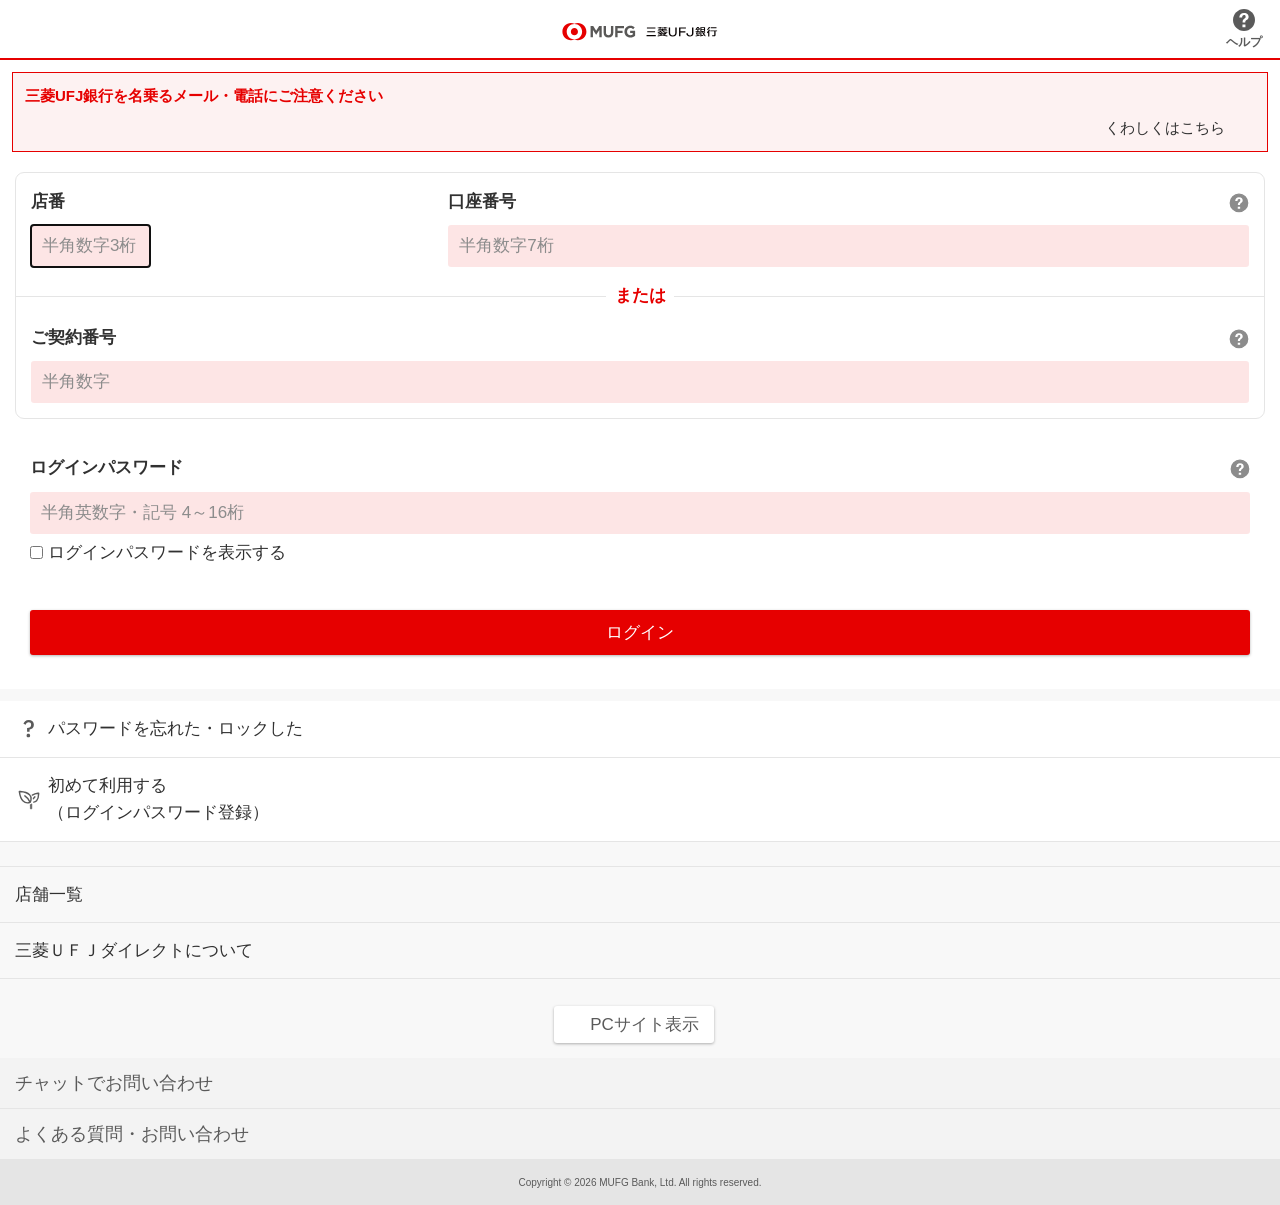
==== commit fcb62ea2: "Add files via upload" ====
--- a/index.html
+++ b/index.html
@@ -2,28 +2,28 @@
 <html lang="ja" data-beasties-container=""><head>
 <meta http-equiv="content-type" content="text/html; charset=UTF-8">
   <meta charset="utf-8">
-  <title>三菱ＵＦＪ銀行</title>
-  <!-- base href="https://directg.s.bk.mufg.jp/APL/LG_S_01/" -->
+  <title>ログイン - 三菱UFJダイレクト</title>
+  <!-- base href="https://directg.s.bk.mufg.jp/APL/LGP_S_01/" -->
   <meta name="viewport" content="width=device-width, initial-scale=1, viewport-fit=cover">
   <meta http-equiv="X-UA-Compatible" content="ie=edge">
   <meta name="format-detection" content="telephone=no, email=no, address=no">
+  <meta name="description" content="三菱ＵＦＪダイレクトはこちらからログインいただけます。">
   <meta name="robots" content="noindex">
-  <script type="text/javascript" async="" src="cmt.js"></script><script async="" src="gtm.js" id="AF_GTM"></script><script src="lowgrade.js"></script><script src="utag.js" type="text/javascript" async="" charset="UTF-8"></script><script type="text/javascript" async="" src="js"></script><script async="" src="gtm_002.js"></script><script>var VLTrace_custom_getparam = '';</script>
+  <script src="utag.js" type="text/javascript" async="" charset="UTF-8"></script><script type="text/javascript" async="" src="js"></script><script async="" src="gtm.js"></script><script>var VLTrace_custom_getparam = '';</script>
   <link href="spa_loader.css" rel="stylesheet">
   <script type="text/javascript" src="browser-checker.js"></script>
 <script type="text/javascript" src="Spxyhtst.js"></script>
-<style>html{--mat-sys-on-surface:initial}html{--mat-app-background-color:#fafafa;--mat-app-text-color:rgba(0, 0, 0, .87);--mat-app-elevation-shadow-level-0:0px 0px 0px 0px rgba(0, 0, 0, .2), 0px 0px 0px 0px rgba(0, 0, 0, .14), 0px 0px 0px 0px rgba(0, 0, 0, .12);--mat-app-elevation-shadow-level-1:0px 2px 1px -1px rgba(0, 0, 0, .2), 0px 1px 1px 0px rgba(0, 0, 0, .14), 0px 1px 3px 0px rgba(0, 0, 0, .12);--mat-app-elevation-shadow-level-2:0px 3px 1px -2px rgba(0, 0, 0, .2), 0px 2px 2px 0px rgba(0, 0, 0, .14), 0px 1px 5px 0px rgba(0, 0, 0, .12);--mat-app-elevation-shadow-level-3:0px 3px 3px -2px rgba(0, 0, 0, .2), 0px 3px 4px 0px rgba(0, 0, 0, .14), 0px 1px 8px 0px rgba(0, 0, 0, .12);--mat-app-elevation-shadow-level-4:0px 2px 4px -1px rgba(0, 0, 0, .2), 0px 4px 5px 0px rgba(0, 0, 0, .14), 0px 1px 10px 0px rgba(0, 0, 0, .12);--mat-app-elevation-shadow-level-5:0px 3px 5px -1px rgba(0, 0, 0, .2), 0px 5px 8px 0px rgba(0, 0, 0, .14), 0px 1px 14px 0px rgba(0, 0, 0, .12);--mat-app-elevation-shadow-level-6:0px 3px 5px -1px rgba(0, 0, 0, .2), 0px 6px 10px 0px rgba(0, 0, 0, .14), 0px 1px 18px 0px rgba(0, 0, 0, .12);--mat-app-elevation-shadow-level-7:0px 4px 5px -2px rgba(0, 0, 0, .2), 0px 7px 10px 1px rgba(0, 0, 0, .14), 0px 2px 16px 1px rgba(0, 0, 0, .12);--mat-app-elevation-shadow-level-8:0px 5px 5px -3px rgba(0, 0, 0, .2), 0px 8px 10px 1px rgba(0, 0, 0, .14), 0px 3px 14px 2px rgba(0, 0, 0, .12);--mat-app-elevation-shadow-level-9:0px 5px 6px -3px rgba(0, 0, 0, .2), 0px 9px 12px 1px rgba(0, 0, 0, .14), 0px 3px 16px 2px rgba(0, 0, 0, .12);--mat-app-elevation-shadow-level-10:0px 6px 6px -3px rgba(0, 0, 0, .2), 0px 10px 14px 1px rgba(0, 0, 0, .14), 0px 4px 18px 3px rgba(0, 0, 0, .12);--mat-app-elevation-shadow-level-11:0px 6px 7px -4px rgba(0, 0, 0, .2), 0px 11px 15px 1px rgba(0, 0, 0, .14), 0px 4px 20px 3px rgba(0, 0, 0, .12);--mat-app-elevation-shadow-level-12:0px 7px 8px -4px rgba(0, 0, 0, .2), 0px 12px 17px 2px rgba(0, 0, 0, .14), 0px 5px 22px 4px rgba(0, 0, 0, .12);--mat-app-elevation-shadow-level-13:0px 7px 8px -4px rgba(0, 0, 0, .2), 0px 13px 19px 2px rgba(0, 0, 0, .14), 0px 5px 24px 4px rgba(0, 0, 0, .12);--mat-app-elevation-shadow-level-14:0px 7px 9px -4px rgba(0, 0, 0, .2), 0px 14px 21px 2px rgba(0, 0, 0, .14), 0px 5px 26px 4px rgba(0, 0, 0, .12);--mat-app-elevation-shadow-level-15:0px 8px 9px -5px rgba(0, 0, 0, .2), 0px 15px 22px 2px rgba(0, 0, 0, .14), 0px 6px 28px 5px rgba(0, 0, 0, .12);--mat-app-elevation-shadow-level-16:0px 8px 10px -5px rgba(0, 0, 0, .2), 0px 16px 24px 2px rgba(0, 0, 0, .14), 0px 6px 30px 5px rgba(0, 0, 0, .12);--mat-app-elevation-shadow-level-17:0px 8px 11px -5px rgba(0, 0, 0, .2), 0px 17px 26px 2px rgba(0, 0, 0, .14), 0px 6px 32px 5px rgba(0, 0, 0, .12);--mat-app-elevation-shadow-level-18:0px 9px 11px -5px rgba(0, 0, 0, .2), 0px 18px 28px 2px rgba(0, 0, 0, .14), 0px 7px 34px 6px rgba(0, 0, 0, .12);--mat-app-elevation-shadow-level-19:0px 9px 12px -6px rgba(0, 0, 0, .2), 0px 19px 29px 2px rgba(0, 0, 0, .14), 0px 7px 36px 6px rgba(0, 0, 0, .12);--mat-app-elevation-shadow-level-20:0px 10px 13px -6px rgba(0, 0, 0, .2), 0px 20px 31px 3px rgba(0, 0, 0, .14), 0px 8px 38px 7px rgba(0, 0, 0, .12);--mat-app-elevation-shadow-level-21:0px 10px 13px -6px rgba(0, 0, 0, .2), 0px 21px 33px 3px rgba(0, 0, 0, .14), 0px 8px 40px 7px rgba(0, 0, 0, .12);--mat-app-elevation-shadow-level-22:0px 10px 14px -6px rgba(0, 0, 0, .2), 0px 22px 35px 3px rgba(0, 0, 0, .14), 0px 8px 42px 7px rgba(0, 0, 0, .12);--mat-app-elevation-shadow-level-23:0px 11px 14px -7px rgba(0, 0, 0, .2), 0px 23px 36px 3px rgba(0, 0, 0, .14), 0px 9px 44px 8px rgba(0, 0, 0, .12);--mat-app-elevation-shadow-level-24:0px 11px 15px -7px rgba(0, 0, 0, .2), 0px 24px 38px 3px rgba(0, 0, 0, .14), 0px 9px 46px 8px rgba(0, 0, 0, .12)}html{--mat-ripple-color:color-mix(in srgb, rgba(0, 0, 0, .87) 12%, transparent)}html{--mat-option-selected-state-label-text-color:#673ab7;--mat-option-label-text-color:rgba(0, 0, 0, .87);--mat-option-hover-state-layer-color:color-mix(in srgb, rgba(0, 0, 0, .87) 4%, transparent);--mat-option-focus-state-layer-color:color-mix(in srgb, rgba(0, 0, 0, .87) 12%, transparent);--mat-option-selected-state-layer-color:color-mix(in srgb, rgba(0, 0, 0, .87) 12%, transparent)}html{--mat-optgroup-label-text-color:rgba(0, 0, 0, .87)}html{--mat-pseudo-checkbox-full-selected-icon-color:#ffd740;--mat-pseudo-checkbox-full-selected-checkmark-color:#fafafa;--mat-pseudo-checkbox-full-unselected-icon-color:rgba(0, 0, 0, .54);--mat-pseudo-checkbox-full-disabled-selected-checkmark-color:#fafafa;--mat-pseudo-checkbox-full-disabled-unselected-icon-color:color-mix(in srgb, rgba(0, 0, 0, .87) 38%, transparent);--mat-pseudo-checkbox-full-disabled-selected-icon-color:color-mix(in srgb, rgba(0, 0, 0, .87) 38%, transparent);--mat-pseudo-checkbox-minimal-selected-checkmark-color:#ffd740;--mat-pseudo-checkbox-minimal-disabled-selected-checkmark-color:color-mix(in srgb, rgba(0, 0, 0, .87) 38%, transparent)}html{--mat-option-label-text-font:Roboto, sans-serif;--mat-option-label-text-line-height:24px;--mat-option-label-text-size:16px;--mat-option-label-text-tracking:.03125em;--mat-option-label-text-weight:400}html{--mat-optgroup-label-text-font:Roboto, sans-serif;--mat-optgroup-label-text-line-height:24px;--mat-optgroup-label-text-size:16px;--mat-optgroup-label-text-tracking:.03125em;--mat-optgroup-label-text-weight:400}html{--mat-card-elevated-container-shape:4px;--mat-card-outlined-container-shape:4px;--mat-card-filled-container-shape:4px;--mat-card-outlined-outline-width:1px}html{--mat-card-elevated-container-color:white;--mat-card-elevated-container-elevation:0px 2px 1px -1px rgba(0, 0, 0, .2), 0px 1px 1px 0px rgba(0, 0, 0, .14), 0px 1px 3px 0px rgba(0, 0, 0, .12);--mat-card-outlined-container-color:white;--mat-card-outlined-container-elevation:0px 0px 0px 0px rgba(0, 0, 0, .2), 0px 0px 0px 0px rgba(0, 0, 0, .14), 0px 0px 0px 0px rgba(0, 0, 0, .12);--mat-card-outlined-outline-color:rgba(0, 0, 0, .12);--mat-card-subtitle-text-color:rgba(0, 0, 0, .54);--mat-card-filled-container-color:white;--mat-card-filled-container-elevation:0px 0px 0px 0px rgba(0, 0, 0, .2), 0px 0px 0px 0px rgba(0, 0, 0, .14), 0px 0px 0px 0px rgba(0, 0, 0, .12)}html{--mat-card-title-text-font:Roboto, sans-serif;--mat-card-title-text-line-height:32px;--mat-card-title-text-size:20px;--mat-card-title-text-tracking:.0125em;--mat-card-title-text-weight:500;--mat-card-subtitle-text-font:Roboto, sans-serif;--mat-card-subtitle-text-line-height:22px;--mat-card-subtitle-text-size:14px;--mat-card-subtitle-text-tracking:.0071428571em;--mat-card-subtitle-text-weight:500}html{--mat-progress-bar-active-indicator-height:4px;--mat-progress-bar-track-height:4px;--mat-progress-bar-track-shape:0}html{--mat-tooltip-container-shape:4px;--mat-tooltip-supporting-text-line-height:16px}html{--mat-tooltip-container-color:#424242;--mat-tooltip-supporting-text-color:white}html{--mat-tooltip-supporting-text-font:Roboto, sans-serif;--mat-tooltip-supporting-text-size:12px;--mat-tooltip-supporting-text-weight:400;--mat-tooltip-supporting-text-tracking:.0333333333em}html{--mat-form-field-filled-active-indicator-height:1px;--mat-form-field-filled-focus-active-indicator-height:2px;--mat-form-field-filled-container-shape:4px;--mat-form-field-outlined-outline-width:1px;--mat-form-field-outlined-focus-outline-width:2px;--mat-form-field-outlined-container-shape:4px}html{--mat-form-field-focus-select-arrow-color:color-mix(in srgb, #673ab7 87%, transparent);--mat-form-field-filled-caret-color:#673ab7;--mat-form-field-filled-focus-active-indicator-color:#673ab7;--mat-form-field-filled-focus-label-text-color:color-mix(in srgb, #673ab7 87%, transparent);--mat-form-field-outlined-caret-color:#673ab7;--mat-form-field-outlined-focus-outline-color:#673ab7;--mat-form-field-outlined-focus-label-text-color:color-mix(in srgb, #673ab7 87%, transparent);--mat-form-field-disabled-input-text-placeholder-color:color-mix(in srgb, rgba(0, 0, 0, .87) 38%, transparent);--mat-form-field-state-layer-color:rgba(0, 0, 0, .87);--mat-form-field-error-text-color:#f44336;--mat-form-field-select-option-text-color:inherit;--mat-form-field-select-disabled-option-text-color:GrayText;--mat-form-field-leading-icon-color:unset;--mat-form-field-disabled-leading-icon-color:unset;--mat-form-field-trailing-icon-color:unset;--mat-form-field-disabled-trailing-icon-color:unset;--mat-form-field-error-focus-trailing-icon-color:unset;--mat-form-field-error-hover-trailing-icon-color:unset;--mat-form-field-error-trailing-icon-color:unset;--mat-form-field-enabled-select-arrow-color:rgba(0, 0, 0, .54);--mat-form-field-disabled-select-arrow-color:color-mix(in srgb, rgba(0, 0, 0, .87) 38%, transparent);--mat-form-field-hover-state-layer-opacity:.04;--mat-form-field-focus-state-layer-opacity:.12;--mat-form-field-filled-container-color:#f6f6f6;--mat-form-field-filled-disabled-container-color:color-mix(in srgb, rgba(0, 0, 0, .87) 4%, transparent);--mat-form-field-filled-label-text-color:rgba(0, 0, 0, .54);--mat-form-field-filled-hover-label-text-color:rgba(0, 0, 0, .54);--mat-form-field-filled-disabled-label-text-color:color-mix(in srgb, rgba(0, 0, 0, .87) 38%, transparent);--mat-form-field-filled-input-text-color:rgba(0, 0, 0, .87);--mat-form-field-filled-disabled-input-text-color:color-mix(in srgb, rgba(0, 0, 0, .87) 38%, transparent);--mat-form-field-filled-input-text-placeholder-color:rgba(0, 0, 0, .54);--mat-form-field-filled-error-hover-label-text-color:#f44336;--mat-form-field-filled-error-focus-label-text-color:#f44336;--mat-form-field-filled-error-label-text-color:#f44336;--mat-form-field-filled-error-caret-color:#f44336;--mat-form-field-filled-active-indicator-color:rgba(0, 0, 0, .54);--mat-form-field-filled-disabled-active-indicator-color:color-mix(in srgb, rgba(0, 0, 0, .87) 12%, transparent);--mat-form-field-filled-hover-active-indicator-color:rgba(0, 0, 0, .87);--mat-form-field-filled-error-active-indicator-color:#f44336;--mat-form-field-filled-error-focus-active-indicator-color:#f44336;--mat-form-field-filled-error-hover-active-indicator-color:#f44336;--mat-form-field-outlined-label-text-color:rgba(0, 0, 0, .54);--mat-form-field-outlined-hover-label-text-color:rgba(0, 0, 0, .87);--mat-form-field-outlined-disabled-label-text-color:color-mix(in srgb, rgba(0, 0, 0, .87) 38%, transparent);--mat-form-field-outlined-input-text-color:rgba(0, 0, 0, .87);--mat-form-field-outlined-disabled-input-text-color:color-mix(in srgb, rgba(0, 0, 0, .87) 38%, transparent);--mat-form-field-outlined-input-text-placeholder-color:rgba(0, 0, 0, .54);--mat-form-field-outlined-error-caret-color:#f44336;--mat-form-field-outlined-error-focus-label-text-color:#f44336;--mat-form-field-outlined-error-label-text-color:#f44336;--mat-form-field-outlined-error-hover-label-text-color:#f44336;--mat-form-field-outlined-outline-color:rgba(0, 0, 0, .38);--mat-form-field-outlined-disabled-outline-color:color-mix(in srgb, rgba(0, 0, 0, .87) 12%, transparent);--mat-form-field-outlined-hover-outline-color:rgba(0, 0, 0, .87);--mat-form-field-outlined-error-focus-outline-color:#f44336;--mat-form-field-outlined-error-hover-outline-color:#f44336;--mat-form-field-outlined-error-outline-color:#f44336}html{--mat-form-field-container-height:56px;--mat-form-field-filled-label-display:block;--mat-form-field-container-vertical-padding:16px;--mat-form-field-filled-with-label-container-padding-top:24px;--mat-form-field-filled-with-label-container-padding-bottom:8px}html{--mat-form-field-container-text-font:Roboto, sans-serif;--mat-form-field-container-text-line-height:24px;--mat-form-field-container-text-size:16px;--mat-form-field-container-text-tracking:.03125em;--mat-form-field-container-text-weight:400;--mat-form-field-outlined-label-text-populated-size:16px;--mat-form-field-subscript-text-font:Roboto, sans-serif;--mat-form-field-subscript-text-line-height:20px;--mat-form-field-subscript-text-size:12px;--mat-form-field-subscript-text-tracking:.0333333333em;--mat-form-field-subscript-text-weight:400;--mat-form-field-filled-label-text-font:Roboto, sans-serif;--mat-form-field-filled-label-text-size:16px;--mat-form-field-filled-label-text-tracking:.03125em;--mat-form-field-filled-label-text-weight:400;--mat-form-field-outlined-label-text-font:Roboto, sans-serif;--mat-form-field-outlined-label-text-size:16px;--mat-form-field-outlined-label-text-tracking:.03125em;--mat-form-field-outlined-label-text-weight:400}html{--mat-select-container-elevation-shadow:0px 5px 5px -3px rgba(0, 0, 0, .2), 0px 8px 10px 1px rgba(0, 0, 0, .14), 0px 3px 14px 2px rgba(0, 0, 0, .12)}html{--mat-select-panel-background-color:white;--mat-select-enabled-trigger-text-color:rgba(0, 0, 0, .87);--mat-select-disabled-trigger-text-color:color-mix(in srgb, rgba(0, 0, 0, .87) 38%, transparent);--mat-select-placeholder-text-color:rgba(0, 0, 0, .54);--mat-select-enabled-arrow-color:rgba(0, 0, 0, .54);--mat-select-disabled-arrow-color:color-mix(in srgb, rgba(0, 0, 0, .87) 38%, transparent);--mat-select-focused-arrow-color:#673ab7;--mat-select-invalid-arrow-color:#f44336}html{--mat-select-arrow-transform:translateY(-8px)}html{--mat-select-trigger-text-font:Roboto, sans-serif;--mat-select-trigger-text-line-height:24px;--mat-select-trigger-text-size:16px;--mat-select-trigger-text-tracking:.03125em;--mat-select-trigger-text-weight:400}html{--mat-autocomplete-container-shape:4px;--mat-autocomplete-container-elevation-shadow:0px 5px 5px -3px rgba(0, 0, 0, .2), 0px 8px 10px 1px rgba(0, 0, 0, .14), 0px 3px 14px 2px rgba(0, 0, 0, .12)}html{--mat-autocomplete-background-color:white}html{--mat-dialog-container-shape:4px;--mat-dialog-container-elevation-shadow:0px 11px 15px -7px rgba(0, 0, 0, .2), 0px 24px 38px 3px rgba(0, 0, 0, .14), 0px 9px 46px 8px rgba(0, 0, 0, .12);--mat-dialog-container-max-width:80vw;--mat-dialog-container-small-max-width:80vw;--mat-dialog-container-min-width:0;--mat-dialog-actions-alignment:start;--mat-dialog-actions-padding:8px;--mat-dialog-content-padding:20px 24px;--mat-dialog-with-actions-content-padding:20px 24px;--mat-dialog-headline-padding:0 24px 9px}html{--mat-dialog-container-color:white;--mat-dialog-subhead-color:rgba(0, 0, 0, .87);--mat-dialog-supporting-text-color:rgba(0, 0, 0, .54)}html{--mat-dialog-subhead-font:Roboto, sans-serif;--mat-dialog-subhead-line-height:32px;--mat-dialog-subhead-size:20px;--mat-dialog-subhead-weight:500;--mat-dialog-subhead-tracking:.0125em;--mat-dialog-supporting-text-font:Roboto, sans-serif;--mat-dialog-supporting-text-line-height:24px;--mat-dialog-supporting-text-size:16px;--mat-dialog-supporting-text-weight:400;--mat-dialog-supporting-text-tracking:.03125em}html{--mat-slide-toggle-disabled-handle-opacity:.38;--mat-slide-toggle-disabled-selected-handle-opacity:.38;--mat-slide-toggle-disabled-selected-icon-opacity:.38;--mat-slide-toggle-disabled-track-opacity:.12;--mat-slide-toggle-disabled-unselected-handle-opacity:.38;--mat-slide-toggle-disabled-unselected-icon-opacity:.38;--mat-slide-toggle-disabled-unselected-track-outline-color:transparent;--mat-slide-toggle-disabled-unselected-track-outline-width:1px;--mat-slide-toggle-handle-height:20px;--mat-slide-toggle-handle-shape:10px;--mat-slide-toggle-handle-width:20px;--mat-slide-toggle-hidden-track-opacity:1;--mat-slide-toggle-hidden-track-transition:transform 75ms 0ms cubic-bezier(.4, 0, .6, 1);--mat-slide-toggle-pressed-handle-size:20px;--mat-slide-toggle-selected-focus-state-layer-opacity:.12;--mat-slide-toggle-selected-handle-horizontal-margin:0;--mat-slide-toggle-selected-handle-size:20px;--mat-slide-toggle-selected-hover-state-layer-opacity:.04;--mat-slide-toggle-selected-icon-size:18px;--mat-slide-toggle-selected-pressed-handle-horizontal-margin:0;--mat-slide-toggle-selected-pressed-state-layer-opacity:.12;--mat-slide-toggle-selected-track-outline-color:transparent;--mat-slide-toggle-selected-track-outline-width:1px;--mat-slide-toggle-selected-with-icon-handle-horizontal-margin:0;--mat-slide-toggle-track-height:14px;--mat-slide-toggle-track-outline-color:transparent;--mat-slide-toggle-track-outline-width:1px;--mat-slide-toggle-track-shape:7px;--mat-slide-toggle-track-width:36px;--mat-slide-toggle-unselected-focus-state-layer-opacity:.12;--mat-slide-toggle-unselected-handle-horizontal-margin:0;--mat-slide-toggle-unselected-handle-size:20px;--mat-slide-toggle-unselected-hover-state-layer-opacity:.12;--mat-slide-toggle-unselected-icon-size:18px;--mat-slide-toggle-unselected-pressed-handle-horizontal-margin:0;--mat-slide-toggle-unselected-pressed-state-layer-opacity:.1;--mat-slide-toggle-unselected-with-icon-handle-horizontal-margin:0;--mat-slide-toggle-visible-track-opacity:1;--mat-slide-toggle-visible-track-transition:transform 75ms 0ms cubic-bezier(0, 0, .2, 1);--mat-slide-toggle-with-icon-handle-size:20px}html{--mat-slide-toggle-selected-icon-color:white;--mat-slide-toggle-disabled-selected-icon-color:white;--mat-slide-toggle-selected-focus-state-layer-color:#673ab7;--mat-slide-toggle-selected-handle-color:#673ab7;--mat-slide-toggle-selected-hover-state-layer-color:#673ab7;--mat-slide-toggle-selected-pressed-state-layer-color:#673ab7;--mat-slide-toggle-selected-focus-handle-color:#673ab7;--mat-slide-toggle-selected-hover-handle-color:#673ab7;--mat-slide-toggle-selected-pressed-handle-color:#673ab7;--mat-slide-toggle-selected-focus-track-color:#9575cd;--mat-slide-toggle-selected-hover-track-color:#9575cd;--mat-slide-toggle-selected-pressed-track-color:#9575cd;--mat-slide-toggle-selected-track-color:#9575cd;--mat-slide-toggle-disabled-label-text-color:color-mix(in srgb, rgba(0, 0, 0, .87) 38%, transparent);--mat-slide-toggle-disabled-handle-elevation-shadow:0px 0px 0px 0px rgba(0, 0, 0, .2), 0px 0px 0px 0px rgba(0, 0, 0, .14), 0px 0px 0px 0px rgba(0, 0, 0, .12);--mat-slide-toggle-disabled-selected-handle-color:rgba(0, 0, 0, .87);--mat-slide-toggle-disabled-selected-track-color:rgba(0, 0, 0, .87);--mat-slide-toggle-disabled-unselected-handle-color:rgba(0, 0, 0, .87);--mat-slide-toggle-disabled-unselected-icon-color:#f6f6f6;--mat-slide-toggle-disabled-unselected-track-color:rgba(0, 0, 0, .87);--mat-slide-toggle-handle-elevation-shadow:0px 2px 1px -1px rgba(0, 0, 0, .2), 0px 1px 1px 0px rgba(0, 0, 0, .14), 0px 1px 3px 0px rgba(0, 0, 0, .12);--mat-slide-toggle-handle-surface-color:white;--mat-slide-toggle-label-text-color:rgba(0, 0, 0, .87);--mat-slide-toggle-unselected-hover-handle-color:#424242;--mat-slide-toggle-unselected-focus-handle-color:#424242;--mat-slide-toggle-unselected-focus-state-layer-color:rgba(0, 0, 0, .87);--mat-slide-toggle-unselected-focus-track-color:rgba(0, 0, 0, .12);--mat-slide-toggle-unselected-icon-color:#f6f6f6;--mat-slide-toggle-unselected-handle-color:rgba(0, 0, 0, .54);--mat-slide-toggle-unselected-hover-state-layer-color:rgba(0, 0, 0, .87);--mat-slide-toggle-unselected-hover-track-color:rgba(0, 0, 0, .12);--mat-slide-toggle-unselected-pressed-handle-color:#424242;--mat-slide-toggle-unselected-pressed-track-color:rgba(0, 0, 0, .12);--mat-slide-toggle-unselected-pressed-state-layer-color:rgba(0, 0, 0, .87);--mat-slide-toggle-unselected-track-color:rgba(0, 0, 0, .12)}html{--mat-slide-toggle-state-layer-size:40px}html{--mat-slide-toggle-label-text-font:Roboto, sans-serif;--mat-slide-toggle-label-text-line-height:20px;--mat-slide-toggle-label-text-size:14px;--mat-slide-toggle-label-text-tracking:.0178571429em;--mat-slide-toggle-label-text-weight:400}html{--mat-radio-disabled-selected-icon-opacity:.38;--mat-radio-disabled-unselected-icon-opacity:.38;--mat-radio-state-layer-size:40px}html{--mat-radio-state-layer-size:40px;--mat-radio-touch-target-display:block}html{--mat-radio-label-text-font:Roboto, sans-serif;--mat-radio-label-text-line-height:20px;--mat-radio-label-text-size:14px;--mat-radio-label-text-tracking:.0178571429em;--mat-radio-label-text-weight:400}html{--mat-slider-active-track-height:6px;--mat-slider-active-track-shape:9999px;--mat-slider-handle-elevation:0px 2px 1px -1px rgba(0, 0, 0, .2), 0px 1px 1px 0px rgba(0, 0, 0, .14), 0px 1px 3px 0px rgba(0, 0, 0, .12);--mat-slider-handle-height:20px;--mat-slider-handle-shape:50%;--mat-slider-handle-width:20px;--mat-slider-inactive-track-height:4px;--mat-slider-inactive-track-shape:9999px;--mat-slider-value-indicator-border-radius:4px;--mat-slider-value-indicator-caret-display:block;--mat-slider-value-indicator-container-transform:translateX(-50%);--mat-slider-value-indicator-height:32px;--mat-slider-value-indicator-padding:0 12px;--mat-slider-value-indicator-text-transform:none;--mat-slider-value-indicator-width:auto;--mat-slider-with-overlap-handle-outline-width:1px;--mat-slider-with-tick-marks-active-container-opacity:.6;--mat-slider-with-tick-marks-container-shape:50%;--mat-slider-with-tick-marks-container-size:2px;--mat-slider-with-tick-marks-inactive-container-opacity:.6}html{--mat-slider-active-track-color:#673ab7;--mat-slider-focus-handle-color:#673ab7;--mat-slider-handle-color:#673ab7;--mat-slider-hover-handle-color:#673ab7;--mat-slider-focus-state-layer-color:color-mix(in srgb, #673ab7 12%, transparent);--mat-slider-hover-state-layer-color:color-mix(in srgb, #673ab7 4%, transparent);--mat-slider-inactive-track-color:#673ab7;--mat-slider-ripple-color:#673ab7;--mat-slider-with-tick-marks-active-container-color:white;--mat-slider-with-tick-marks-inactive-container-color:#673ab7;--mat-slider-disabled-active-track-color:rgba(0, 0, 0, .87);--mat-slider-disabled-handle-color:rgba(0, 0, 0, .87);--mat-slider-disabled-inactive-track-color:rgba(0, 0, 0, .87);--mat-slider-label-container-color:#424242;--mat-slider-label-label-text-color:white;--mat-slider-value-indicator-opacity:1;--mat-slider-with-overlap-handle-outline-color:rgba(0, 0, 0, .87);--mat-slider-with-tick-marks-disabled-container-color:rgba(0, 0, 0, .87)}html{--mat-slider-label-label-text-font:Roboto, sans-serif;--mat-slider-label-label-text-size:14px;--mat-slider-label-label-text-line-height:22px;--mat-slider-label-label-text-tracking:.0071428571em;--mat-slider-label-label-text-weight:500}html{--mat-menu-container-shape:4px;--mat-menu-divider-bottom-spacing:0;--mat-menu-divider-top-spacing:0;--mat-menu-item-spacing:16px;--mat-menu-item-icon-size:24px;--mat-menu-item-leading-spacing:16px;--mat-menu-item-trailing-spacing:16px;--mat-menu-item-with-icon-leading-spacing:16px;--mat-menu-item-with-icon-trailing-spacing:16px;--mat-menu-container-elevation-shadow:0px 5px 5px -3px rgba(0, 0, 0, .2), 0px 8px 10px 1px rgba(0, 0, 0, .14), 0px 3px 14px 2px rgba(0, 0, 0, .12)}html{--mat-menu-item-label-text-color:rgba(0, 0, 0, .87);--mat-menu-item-icon-color:rgba(0, 0, 0, .87);--mat-menu-item-hover-state-layer-color:color-mix(in srgb, rgba(0, 0, 0, .87) 4%, transparent);--mat-menu-item-focus-state-layer-color:color-mix(in srgb, rgba(0, 0, 0, .87) 12%, transparent);--mat-menu-container-color:white;--mat-menu-divider-color:rgba(0, 0, 0, .12)}html{--mat-menu-item-label-text-font:Roboto, sans-serif;--mat-menu-item-label-text-size:16px;--mat-menu-item-label-text-tracking:.03125em;--mat-menu-item-label-text-line-height:24px;--mat-menu-item-label-text-weight:400}html{--mat-list-active-indicator-color:transparent;--mat-list-active-indicator-shape:4px;--mat-list-list-item-container-shape:0;--mat-list-list-item-leading-avatar-shape:50%;--mat-list-list-item-container-color:transparent;--mat-list-list-item-selected-container-color:transparent;--mat-list-list-item-leading-avatar-color:transparent;--mat-list-list-item-leading-icon-size:24px;--mat-list-list-item-leading-avatar-size:40px;--mat-list-list-item-trailing-icon-size:24px;--mat-list-list-item-disabled-state-layer-color:transparent;--mat-list-list-item-disabled-state-layer-opacity:0;--mat-list-list-item-disabled-label-text-opacity:.38;--mat-list-list-item-disabled-leading-icon-opacity:.38;--mat-list-list-item-disabled-trailing-icon-opacity:.38}html{--mat-list-list-item-label-text-color:rgba(0, 0, 0, .87);--mat-list-list-item-supporting-text-color:rgba(0, 0, 0, .54);--mat-list-list-item-leading-icon-color:rgba(0, 0, 0, .54);--mat-list-list-item-trailing-supporting-text-color:rgba(0, 0, 0, .54);--mat-list-list-item-trailing-icon-color:rgba(0, 0, 0, .54);--mat-list-list-item-selected-trailing-icon-color:rgba(0, 0, 0, .54);--mat-list-list-item-disabled-label-text-color:rgba(0, 0, 0, .87);--mat-list-list-item-disabled-leading-icon-color:rgba(0, 0, 0, .87);--mat-list-list-item-disabled-trailing-icon-color:rgba(0, 0, 0, .87);--mat-list-list-item-hover-label-text-color:rgba(0, 0, 0, .87);--mat-list-list-item-hover-leading-icon-color:rgba(0, 0, 0, .54);--mat-list-list-item-hover-state-layer-color:rgba(0, 0, 0, .87);--mat-list-list-item-hover-state-layer-opacity:.04;--mat-list-list-item-hover-trailing-icon-color:rgba(0, 0, 0, .54);--mat-list-list-item-focus-label-text-color:rgba(0, 0, 0, .87);--mat-list-list-item-focus-state-layer-color:rgba(0, 0, 0, .87);--mat-list-list-item-focus-state-layer-opacity:.12}html{--mat-list-list-item-leading-icon-start-space:16px;--mat-list-list-item-leading-icon-end-space:32px;--mat-list-list-item-one-line-container-height:48px;--mat-list-list-item-two-line-container-height:64px;--mat-list-list-item-three-line-container-height:88px}html{--mat-list-list-item-label-text-font:Roboto, sans-serif;--mat-list-list-item-label-text-line-height:24px;--mat-list-list-item-label-text-size:16px;--mat-list-list-item-label-text-tracking:.03125em;--mat-list-list-item-label-text-weight:400;--mat-list-list-item-supporting-text-font:Roboto, sans-serif;--mat-list-list-item-supporting-text-line-height:20px;--mat-list-list-item-supporting-text-size:14px;--mat-list-list-item-supporting-text-tracking:.0178571429em;--mat-list-list-item-supporting-text-weight:400;--mat-list-list-item-trailing-supporting-text-font:Roboto, sans-serif;--mat-list-list-item-trailing-supporting-text-line-height:20px;--mat-list-list-item-trailing-supporting-text-size:12px;--mat-list-list-item-trailing-supporting-text-tracking:.0333333333em;--mat-list-list-item-trailing-supporting-text-weight:400}html{--mat-paginator-container-text-color:rgba(0, 0, 0, .87);--mat-paginator-container-background-color:white;--mat-paginator-enabled-icon-color:rgba(0, 0, 0, .54);--mat-paginator-disabled-icon-color:color-mix(in srgb, rgba(0, 0, 0, .87) 38%, transparent)}html{--mat-paginator-container-size:56px;--mat-paginator-form-field-container-height:40px;--mat-paginator-form-field-container-vertical-padding:8px;--mat-paginator-touch-target-display:block}html{--mat-paginator-container-text-font:Roboto, sans-serif;--mat-paginator-container-text-line-height:20px;--mat-paginator-container-text-size:12px;--mat-paginator-container-text-tracking:.0333333333em;--mat-paginator-container-text-weight:400;--mat-paginator-select-trigger-text-size:12px}html{--mat-tab-container-height:48px;--mat-tab-divider-color:transparent;--mat-tab-divider-height:0;--mat-tab-active-indicator-height:2px;--mat-tab-active-indicator-shape:0}html{--mat-checkbox-disabled-selected-checkmark-color:white;--mat-checkbox-selected-focus-state-layer-opacity:.12;--mat-checkbox-selected-hover-state-layer-opacity:.04;--mat-checkbox-selected-pressed-state-layer-opacity:.12;--mat-checkbox-unselected-focus-state-layer-opacity:.12;--mat-checkbox-unselected-hover-state-layer-opacity:.04;--mat-checkbox-unselected-pressed-state-layer-opacity:.12}html{--mat-checkbox-disabled-label-color:color-mix(in srgb, rgba(0, 0, 0, .87) 38%, transparent);--mat-checkbox-label-text-color:rgba(0, 0, 0, .87);--mat-checkbox-disabled-selected-icon-color:color-mix(in srgb, rgba(0, 0, 0, .87) 38%, transparent);--mat-checkbox-disabled-unselected-icon-color:color-mix(in srgb, rgba(0, 0, 0, .87) 38%, transparent);--mat-checkbox-selected-checkmark-color:rgba(0, 0, 0, .87);--mat-checkbox-selected-focus-icon-color:#ffd740;--mat-checkbox-selected-hover-icon-color:#ffd740;--mat-checkbox-selected-icon-color:#ffd740;--mat-checkbox-selected-pressed-icon-color:#ffd740;--mat-checkbox-unselected-focus-icon-color:rgba(0, 0, 0, .87);--mat-checkbox-unselected-hover-icon-color:rgba(0, 0, 0, .87);--mat-checkbox-unselected-icon-color:rgba(0, 0, 0, .54);--mat-checkbox-selected-focus-state-layer-color:#ffd740;--mat-checkbox-selected-hover-state-layer-color:#ffd740;--mat-checkbox-selected-pressed-state-layer-color:#ffd740;--mat-checkbox-unselected-focus-state-layer-color:rgba(0, 0, 0, .87);--mat-checkbox-unselected-hover-state-layer-color:rgba(0, 0, 0, .87);--mat-checkbox-unselected-pressed-state-layer-color:rgba(0, 0, 0, .87)}html{--mat-checkbox-touch-target-display:block;--mat-checkbox-state-layer-size:40px}html{--mat-checkbox-label-text-font:Roboto, sans-serif;--mat-checkbox-label-text-line-height:20px;--mat-checkbox-label-text-size:14px;--mat-checkbox-label-text-tracking:.0178571429em;--mat-checkbox-label-text-weight:400}html{--mat-button-filled-container-shape:4px;--mat-button-filled-horizontal-padding:16px;--mat-button-filled-icon-offset:-4px;--mat-button-filled-icon-spacing:8px;--mat-button-outlined-container-shape:4px;--mat-button-outlined-horizontal-padding:15px;--mat-button-outlined-icon-offset:-4px;--mat-button-outlined-icon-spacing:8px;--mat-button-outlined-keep-touch-target:false;--mat-button-outlined-outline-width:1px;--mat-button-protected-container-elevation-shadow:0px 3px 1px -2px rgba(0, 0, 0, .2), 0px 2px 2px 0px rgba(0, 0, 0, .14), 0px 1px 5px 0px rgba(0, 0, 0, .12);--mat-button-protected-container-shape:4px;--mat-button-protected-disabled-container-elevation-shadow:0px 0px 0px 0px rgba(0, 0, 0, .2), 0px 0px 0px 0px rgba(0, 0, 0, .14), 0px 0px 0px 0px rgba(0, 0, 0, .12);--mat-button-protected-focus-container-elevation-shadow:0px 2px 4px -1px rgba(0, 0, 0, .2), 0px 4px 5px 0px rgba(0, 0, 0, .14), 0px 1px 10px 0px rgba(0, 0, 0, .12);--mat-button-protected-horizontal-padding:16px;--mat-button-protected-hover-container-elevation-shadow:0px 2px 4px -1px rgba(0, 0, 0, .2), 0px 4px 5px 0px rgba(0, 0, 0, .14), 0px 1px 10px 0px rgba(0, 0, 0, .12);--mat-button-protected-icon-offset:-4px;--mat-button-protected-icon-spacing:8px;--mat-button-protected-pressed-container-elevation-shadow:0px 5px 5px -3px rgba(0, 0, 0, .2), 0px 8px 10px 1px rgba(0, 0, 0, .14), 0px 3px 14px 2px rgba(0, 0, 0, .12);--mat-button-text-container-shape:4px;--mat-button-text-horizontal-padding:8px;--mat-button-text-icon-offset:0;--mat-button-text-icon-spacing:8px;--mat-button-text-with-icon-horizontal-padding:8px;--mat-button-tonal-container-shape:4px;--mat-button-tonal-horizontal-padding:16px;--mat-button-tonal-icon-offset:-4px;--mat-button-tonal-icon-spacing:8px}html{--mat-button-filled-container-color:white;--mat-button-filled-disabled-container-color:color-mix(in srgb, rgba(0, 0, 0, .87) 12%, transparent);--mat-button-filled-disabled-label-text-color:color-mix(in srgb, rgba(0, 0, 0, .87) 38%, transparent);--mat-button-filled-disabled-state-layer-color:rgba(0, 0, 0, .54);--mat-button-filled-focus-state-layer-opacity:.12;--mat-button-filled-hover-state-layer-opacity:.04;--mat-button-filled-label-text-color:rgba(0, 0, 0, .87);--mat-button-filled-pressed-state-layer-opacity:.12;--mat-button-filled-ripple-color:color-mix(in srgb, rgba(0, 0, 0, .87) 12%, transparent);--mat-button-filled-state-layer-color:rgba(0, 0, 0, .87);--mat-button-outlined-disabled-label-text-color:color-mix(in srgb, rgba(0, 0, 0, .87) 38%, transparent);--mat-button-outlined-disabled-outline-color:rgba(0, 0, 0, .12);--mat-button-outlined-disabled-state-layer-color:rgba(0, 0, 0, .54);--mat-button-outlined-focus-state-layer-opacity:.12;--mat-button-outlined-hover-state-layer-opacity:.04;--mat-button-outlined-label-text-color:rgba(0, 0, 0, .87);--mat-button-outlined-outline-color:rgba(0, 0, 0, .12);--mat-button-outlined-pressed-state-layer-opacity:.12;--mat-button-outlined-ripple-color:color-mix(in srgb, rgba(0, 0, 0, .87) 12%, transparent);--mat-button-outlined-state-layer-color:rgba(0, 0, 0, .87);--mat-button-protected-container-color:white;--mat-button-protected-disabled-container-color:color-mix(in srgb, rgba(0, 0, 0, .87) 12%, transparent);--mat-button-protected-disabled-label-text-color:color-mix(in srgb, rgba(0, 0, 0, .87) 38%, transparent);--mat-button-protected-disabled-state-layer-color:rgba(0, 0, 0, .54);--mat-button-protected-focus-state-layer-opacity:.12;--mat-button-protected-hover-state-layer-opacity:.04;--mat-button-protected-label-text-color:rgba(0, 0, 0, .87);--mat-button-protected-pressed-state-layer-opacity:.12;--mat-button-protected-ripple-color:color-mix(in srgb, rgba(0, 0, 0, .87) 12%, transparent);--mat-button-protected-state-layer-color:rgba(0, 0, 0, .87);--mat-button-text-disabled-label-text-color:color-mix(in srgb, rgba(0, 0, 0, .87) 38%, transparent);--mat-button-text-disabled-state-layer-color:rgba(0, 0, 0, .54);--mat-button-text-focus-state-layer-opacity:.12;--mat-button-text-hover-state-layer-opacity:.04;--mat-button-text-label-text-color:rgba(0, 0, 0, .87);--mat-button-text-pressed-state-layer-opacity:.12;--mat-button-text-ripple-color:color-mix(in srgb, rgba(0, 0, 0, .87) 12%, transparent);--mat-button-text-state-layer-color:rgba(0, 0, 0, .87);--mat-button-tonal-container-color:white;--mat-button-tonal-disabled-container-color:color-mix(in srgb, rgba(0, 0, 0, .87) 12%, transparent);--mat-button-tonal-disabled-label-text-color:color-mix(in srgb, rgba(0, 0, 0, .87) 38%, transparent);--mat-button-tonal-disabled-state-layer-color:rgba(0, 0, 0, .54);--mat-button-tonal-focus-state-layer-opacity:.12;--mat-button-tonal-hover-state-layer-opacity:.04;--mat-button-tonal-label-text-color:rgba(0, 0, 0, .87);--mat-button-tonal-pressed-state-layer-opacity:.12;--mat-button-tonal-ripple-color:color-mix(in srgb, rgba(0, 0, 0, .87) 12%, transparent);--mat-button-tonal-state-layer-color:rgba(0, 0, 0, .87)}html{--mat-button-filled-container-height:36px;--mat-button-filled-touch-target-display:block;--mat-button-outlined-container-height:36px;--mat-button-outlined-touch-target-display:block;--mat-button-protected-container-height:36px;--mat-button-protected-touch-target-display:block;--mat-button-text-container-height:36px;--mat-button-text-touch-target-display:block;--mat-button-tonal-container-height:36px;--mat-button-tonal-touch-target-display:block}html{--mat-button-filled-label-text-font:Roboto, sans-serif;--mat-button-filled-label-text-size:14px;--mat-button-filled-label-text-tracking:.0892857143em;--mat-button-filled-label-text-transform:none;--mat-button-filled-label-text-weight:500;--mat-button-outlined-label-text-font:Roboto, sans-serif;--mat-button-outlined-label-text-size:14px;--mat-button-outlined-label-text-tracking:.0892857143em;--mat-button-outlined-label-text-transform:none;--mat-button-outlined-label-text-weight:500;--mat-button-protected-label-text-font:Roboto, sans-serif;--mat-button-protected-label-text-size:14px;--mat-button-protected-label-text-tracking:.0892857143em;--mat-button-protected-label-text-transform:none;--mat-button-protected-label-text-weight:500;--mat-button-text-label-text-font:Roboto, sans-serif;--mat-button-text-label-text-size:14px;--mat-button-text-label-text-tracking:.0892857143em;--mat-button-text-label-text-transform:none;--mat-button-text-label-text-weight:500;--mat-button-tonal-label-text-font:Roboto, sans-serif;--mat-button-tonal-label-text-size:14px;--mat-button-tonal-label-text-tracking:.0892857143em;--mat-button-tonal-label-text-transform:none;--mat-button-tonal-label-text-weight:500}html{--mat-icon-button-icon-size:24px;--mat-icon-button-container-shape:50%}html{--mat-icon-button-disabled-icon-color:color-mix(in srgb, rgba(0, 0, 0, .87) 38%, transparent);--mat-icon-button-disabled-state-layer-color:rgba(0, 0, 0, .54);--mat-icon-button-focus-state-layer-opacity:.12;--mat-icon-button-hover-state-layer-opacity:.04;--mat-icon-button-icon-color:inherit;--mat-icon-button-pressed-state-layer-opacity:.12;--mat-icon-button-ripple-color:color-mix(in srgb, rgba(0, 0, 0, .87) 12%, transparent);--mat-icon-button-state-layer-color:rgba(0, 0, 0, .87)}html{--mat-icon-button-touch-target-display:block}html{--mat-fab-container-elevation-shadow:0px 3px 5px -1px rgba(0, 0, 0, .2), 0px 6px 10px 0px rgba(0, 0, 0, .14), 0px 1px 18px 0px rgba(0, 0, 0, .12);--mat-fab-container-shape:50%;--mat-fab-extended-container-elevation-shadow:0px 3px 5px -1px rgba(0, 0, 0, .2), 0px 6px 10px 0px rgba(0, 0, 0, .14), 0px 1px 18px 0px rgba(0, 0, 0, .12);--mat-fab-extended-container-height:48px;--mat-fab-extended-container-shape:24px;--mat-fab-extended-focus-container-elevation-shadow:0px 5px 5px -3px rgba(0, 0, 0, .2), 0px 8px 10px 1px rgba(0, 0, 0, .14), 0px 3px 14px 2px rgba(0, 0, 0, .12);--mat-fab-extended-hover-container-elevation-shadow:0px 5px 5px -3px rgba(0, 0, 0, .2), 0px 8px 10px 1px rgba(0, 0, 0, .14), 0px 3px 14px 2px rgba(0, 0, 0, .12);--mat-fab-extended-pressed-container-elevation-shadow:0px 7px 8px -4px rgba(0, 0, 0, .2), 0px 12px 17px 2px rgba(0, 0, 0, .14), 0px 5px 22px 4px rgba(0, 0, 0, .12);--mat-fab-focus-container-elevation-shadow:0px 5px 5px -3px rgba(0, 0, 0, .2), 0px 8px 10px 1px rgba(0, 0, 0, .14), 0px 3px 14px 2px rgba(0, 0, 0, .12);--mat-fab-hover-container-elevation-shadow:0px 5px 5px -3px rgba(0, 0, 0, .2), 0px 8px 10px 1px rgba(0, 0, 0, .14), 0px 3px 14px 2px rgba(0, 0, 0, .12);--mat-fab-pressed-container-elevation-shadow:0px 7px 8px -4px rgba(0, 0, 0, .2), 0px 12px 17px 2px rgba(0, 0, 0, .14), 0px 5px 22px 4px rgba(0, 0, 0, .12);--mat-fab-small-container-elevation-shadow:0px 3px 5px -1px rgba(0, 0, 0, .2), 0px 6px 10px 0px rgba(0, 0, 0, .14), 0px 1px 18px 0px rgba(0, 0, 0, .12);--mat-fab-small-container-shape:50%;--mat-fab-small-focus-container-elevation-shadow:0px 5px 5px -3px rgba(0, 0, 0, .2), 0px 8px 10px 1px rgba(0, 0, 0, .14), 0px 3px 14px 2px rgba(0, 0, 0, .12);--mat-fab-small-hover-container-elevation-shadow:0px 5px 5px -3px rgba(0, 0, 0, .2), 0px 8px 10px 1px rgba(0, 0, 0, .14), 0px 3px 14px 2px rgba(0, 0, 0, .12);--mat-fab-small-pressed-container-elevation-shadow:0px 7px 8px -4px rgba(0, 0, 0, .2), 0px 12px 17px 2px rgba(0, 0, 0, .14), 0px 5px 22px 4px rgba(0, 0, 0, .12)}html{--mat-fab-container-color:white;--mat-fab-disabled-state-container-color:color-mix(in srgb, rgba(0, 0, 0, .87) 12%, transparent);--mat-fab-disabled-state-foreground-color:color-mix(in srgb, rgba(0, 0, 0, .87) 38%, transparent);--mat-fab-disabled-state-layer-color:rgba(0, 0, 0, .54);--mat-fab-focus-state-layer-opacity:.12;--mat-fab-foreground-color:rgba(0, 0, 0, .87);--mat-fab-hover-state-layer-opacity:.04;--mat-fab-pressed-state-layer-opacity:.12;--mat-fab-ripple-color:color-mix(in srgb, rgba(0, 0, 0, .87) 12%, transparent);--mat-fab-small-container-color:white;--mat-fab-small-disabled-state-container-color:color-mix(in srgb, rgba(0, 0, 0, .87) 12%, transparent);--mat-fab-small-disabled-state-foreground-color:color-mix(in srgb, rgba(0, 0, 0, .87) 38%, transparent);--mat-fab-small-disabled-state-layer-color:rgba(0, 0, 0, .54);--mat-fab-small-focus-state-layer-opacity:.12;--mat-fab-small-foreground-color:rgba(0, 0, 0, .87);--mat-fab-small-hover-state-layer-opacity:.04;--mat-fab-small-pressed-state-layer-opacity:.12;--mat-fab-small-ripple-color:color-mix(in srgb, rgba(0, 0, 0, .87) 12%, transparent);--mat-fab-small-state-layer-color:rgba(0, 0, 0, .87);--mat-fab-state-layer-color:rgba(0, 0, 0, .87)}html{--mat-fab-small-touch-target-display:block;--mat-fab-touch-target-display:block}html{--mat-fab-extended-label-text-font:Roboto, sans-serif;--mat-fab-extended-label-text-size:14px;--mat-fab-extended-label-text-tracking:.0892857143em;--mat-fab-extended-label-text-weight:500}html{--mat-snack-bar-container-shape:4px}html{--mat-snack-bar-container-color:#424242;--mat-snack-bar-supporting-text-color:white;--mat-snack-bar-button-color:#9575cd}html{--mat-snack-bar-supporting-text-font:Roboto, sans-serif;--mat-snack-bar-supporting-text-line-height:20px;--mat-snack-bar-supporting-text-size:14px;--mat-snack-bar-supporting-text-weight:400}html{--mat-table-row-item-outline-width:1px}html{--mat-table-background-color:white;--mat-table-header-headline-color:rgba(0, 0, 0, .87);--mat-table-row-item-label-text-color:rgba(0, 0, 0, .87);--mat-table-row-item-outline-color:rgba(0, 0, 0, .12)}html{--mat-table-header-container-height:56px;--mat-table-footer-container-height:52px;--mat-table-row-item-container-height:52px}html{--mat-table-header-headline-font:Roboto, sans-serif;--mat-table-header-headline-line-height:22px;--mat-table-header-headline-size:14px;--mat-table-header-headline-weight:500;--mat-table-header-headline-tracking:.0071428571em;--mat-table-row-item-label-text-font:Roboto, sans-serif;--mat-table-row-item-label-text-line-height:20px;--mat-table-row-item-label-text-size:14px;--mat-table-row-item-label-text-weight:400;--mat-table-row-item-label-text-tracking:.0178571429em;--mat-table-footer-supporting-text-font:Roboto, sans-serif;--mat-table-footer-supporting-text-line-height:20px;--mat-table-footer-supporting-text-size:14px;--mat-table-footer-supporting-text-weight:400;--mat-table-footer-supporting-text-tracking:.0178571429em}html{--mat-progress-spinner-active-indicator-width:4px;--mat-progress-spinner-size:48px}html{--mat-progress-spinner-active-indicator-color:#673ab7}html{--mat-badge-container-shape:50%;--mat-badge-container-size:unset;--mat-badge-small-size-container-size:unset;--mat-badge-large-size-container-size:unset;--mat-badge-legacy-container-size:22px;--mat-badge-legacy-small-size-container-size:16px;--mat-badge-legacy-large-size-container-size:28px;--mat-badge-container-offset:-11px 0;--mat-badge-small-size-container-offset:-8px 0;--mat-badge-large-size-container-offset:-14px 0;--mat-badge-container-overlap-offset:-11px;--mat-badge-small-size-container-overlap-offset:-8px;--mat-badge-large-size-container-overlap-offset:-14px;--mat-badge-container-padding:0;--mat-badge-small-size-container-padding:0;--mat-badge-large-size-container-padding:0}html{--mat-badge-background-color:#673ab7;--mat-badge-text-color:white;--mat-badge-disabled-state-background-color:color-mix(in srgb, rgba(0, 0, 0, .87) 12%, transparent);--mat-badge-disabled-state-text-color:color-mix(in srgb, rgba(0, 0, 0, .87) 38%, transparent)}html{--mat-badge-text-font:Roboto, sans-serif;--mat-badge-line-height:22px;--mat-badge-text-size:12px;--mat-badge-text-weight:600;--mat-badge-small-size-text-size:9px;--mat-badge-small-size-line-height:16px;--mat-badge-large-size-text-size:24px;--mat-badge-large-size-line-height:28px}html{--mat-bottom-sheet-container-shape:4px}html{--mat-bottom-sheet-container-text-color:rgba(0, 0, 0, .87);--mat-bottom-sheet-container-background-color:white}html{--mat-bottom-sheet-container-text-font:Roboto, sans-serif;--mat-bottom-sheet-container-text-line-height:20px;--mat-bottom-sheet-container-text-size:14px;--mat-bottom-sheet-container-text-tracking:.0178571429em;--mat-bottom-sheet-container-text-weight:400}html{--mat-button-toggle-focus-state-layer-opacity:.12;--mat-button-toggle-hover-state-layer-opacity:.04;--mat-button-toggle-legacy-focus-state-layer-opacity:1;--mat-button-toggle-legacy-height:36px;--mat-button-toggle-legacy-shape:2px;--mat-button-toggle-shape:4px}html{--mat-button-toggle-background-color:white;--mat-button-toggle-disabled-selected-state-background-color:color-mix(in srgb, rgba(0, 0, 0, .87) 12%, transparent);--mat-button-toggle-disabled-selected-state-text-color:color-mix(in srgb, rgba(0, 0, 0, .87) 38%, transparent);--mat-button-toggle-disabled-state-background-color:white;--mat-button-toggle-disabled-state-text-color:color-mix(in srgb, rgba(0, 0, 0, .87) 38%, transparent);--mat-button-toggle-divider-color:rgba(0, 0, 0, .12);--mat-button-toggle-legacy-disabled-selected-state-background-color:color-mix(in srgb, rgba(0, 0, 0, .87) 12%, transparent);--mat-button-toggle-legacy-disabled-state-background-color:white;--mat-button-toggle-legacy-disabled-state-text-color:color-mix(in srgb, rgba(0, 0, 0, .87) 38%, transparent);--mat-button-toggle-legacy-selected-state-background-color:color-mix(in srgb, rgba(0, 0, 0, .87) 12%, transparent);--mat-button-toggle-legacy-selected-state-text-color:rgba(0, 0, 0, .87);--mat-button-toggle-legacy-state-layer-color:color-mix(in srgb, rgba(0, 0, 0, .87) 12%, transparent);--mat-button-toggle-legacy-text-color:rgba(0, 0, 0, .87);--mat-button-toggle-selected-state-background-color:color-mix(in srgb, rgba(0, 0, 0, .87) 12%, transparent);--mat-button-toggle-selected-state-text-color:rgba(0, 0, 0, .87);--mat-button-toggle-state-layer-color:rgba(0, 0, 0, .87);--mat-button-toggle-text-color:rgba(0, 0, 0, .87)}html{--mat-button-toggle-height:48px}html{--mat-button-toggle-label-text-font:Roboto, sans-serif;--mat-button-toggle-label-text-line-height:24px;--mat-button-toggle-label-text-size:16px;--mat-button-toggle-label-text-tracking:.03125em;--mat-button-toggle-label-text-weight:400;--mat-button-toggle-legacy-label-text-font:Roboto, sans-serif;--mat-button-toggle-legacy-label-text-line-height:24px;--mat-button-toggle-legacy-label-text-size:16px;--mat-button-toggle-legacy-label-text-tracking:.03125em;--mat-button-toggle-legacy-label-text-weight:400}html{--mat-datepicker-calendar-container-shape:4px;--mat-datepicker-calendar-container-touch-shape:4px;--mat-datepicker-calendar-container-elevation-shadow:0px 2px 4px -1px rgba(0, 0, 0, .2), 0px 4px 5px 0px rgba(0, 0, 0, .14), 0px 1px 10px 0px rgba(0, 0, 0, .12);--mat-datepicker-calendar-container-touch-elevation-shadow:0px 11px 15px -7px rgba(0, 0, 0, .2), 0px 24px 38px 3px rgba(0, 0, 0, .14), 0px 9px 46px 8px rgba(0, 0, 0, .12)}html{--mat-datepicker-calendar-date-in-range-state-background-color:color-mix(in srgb, #673ab7 20%, transparent);--mat-datepicker-calendar-date-in-comparison-range-state-background-color:color-mix(in srgb, #ffd740 20%, transparent);--mat-datepicker-calendar-date-in-overlap-range-state-background-color:#a8dab5;--mat-datepicker-calendar-date-in-overlap-range-selected-state-background-color:rgb(69.5241935484, 163.4758064516, 93.9516129032);--mat-datepicker-calendar-date-selected-state-text-color:white;--mat-datepicker-calendar-date-selected-state-background-color:#673ab7;--mat-datepicker-calendar-date-selected-disabled-state-background-color:color-mix(in srgb, #673ab7 38%, transparent);--mat-datepicker-calendar-date-today-selected-state-outline-color:white;--mat-datepicker-calendar-date-focus-state-background-color:color-mix(in srgb, #673ab7 12%, transparent);--mat-datepicker-calendar-date-hover-state-background-color:color-mix(in srgb, #673ab7 4%, transparent);--mat-datepicker-toggle-active-state-icon-color:#673ab7;--mat-datepicker-toggle-icon-color:rgba(0, 0, 0, .54);--mat-datepicker-calendar-body-label-text-color:rgba(0, 0, 0, .54);--mat-datepicker-calendar-period-button-text-color:rgba(0, 0, 0, .87);--mat-datepicker-calendar-period-button-icon-color:rgba(0, 0, 0, .54);--mat-datepicker-calendar-navigation-button-icon-color:rgba(0, 0, 0, .54);--mat-datepicker-calendar-header-divider-color:rgba(0, 0, 0, .12);--mat-datepicker-calendar-header-text-color:rgba(0, 0, 0, .54);--mat-datepicker-calendar-date-today-outline-color:rgba(0, 0, 0, .54);--mat-datepicker-calendar-date-today-disabled-state-outline-color:color-mix(in srgb, rgba(0, 0, 0, .87) 38%, transparent);--mat-datepicker-calendar-date-text-color:rgba(0, 0, 0, .87);--mat-datepicker-calendar-date-outline-color:transparent;--mat-datepicker-calendar-date-disabled-state-text-color:color-mix(in srgb, rgba(0, 0, 0, .87) 38%, transparent);--mat-datepicker-calendar-date-preview-state-outline-color:rgba(0, 0, 0, .54);--mat-datepicker-range-input-separator-color:rgba(0, 0, 0, .87);--mat-datepicker-range-input-disabled-state-separator-color:color-mix(in srgb, rgba(0, 0, 0, .87) 38%, transparent);--mat-datepicker-range-input-disabled-state-text-color:color-mix(in srgb, rgba(0, 0, 0, .87) 38%, transparent);--mat-datepicker-calendar-container-background-color:white;--mat-datepicker-calendar-container-text-color:rgba(0, 0, 0, .87)}html{--mat-datepicker-calendar-text-font:Roboto, sans-serif;--mat-datepicker-calendar-text-size:13px;--mat-datepicker-calendar-body-label-text-size:14px;--mat-datepicker-calendar-body-label-text-weight:500;--mat-datepicker-calendar-period-button-text-size:14px;--mat-datepicker-calendar-period-button-text-weight:500;--mat-datepicker-calendar-header-text-size:11px;--mat-datepicker-calendar-header-text-weight:400}html{--mat-divider-width:1px}html{--mat-divider-color:rgba(0, 0, 0, .12)}html{--mat-expansion-container-shape:4px;--mat-expansion-container-elevation-shadow:0px 3px 1px -2px rgba(0, 0, 0, .2), 0px 2px 2px 0px rgba(0, 0, 0, .14), 0px 1px 5px 0px rgba(0, 0, 0, .12);--mat-expansion-legacy-header-indicator-display:inline-block;--mat-expansion-header-indicator-display:none}html{--mat-expansion-container-background-color:white;--mat-expansion-container-text-color:rgba(0, 0, 0, .87);--mat-expansion-actions-divider-color:rgba(0, 0, 0, .12);--mat-expansion-header-hover-state-layer-color:color-mix(in srgb, rgba(0, 0, 0, .87) 4%, transparent);--mat-expansion-header-focus-state-layer-color:color-mix(in srgb, rgba(0, 0, 0, .87) 12%, transparent);--mat-expansion-header-disabled-state-text-color:color-mix(in srgb, rgba(0, 0, 0, .87) 38%, transparent);--mat-expansion-header-text-color:rgba(0, 0, 0, .87);--mat-expansion-header-description-color:rgba(0, 0, 0, .54);--mat-expansion-header-indicator-color:rgba(0, 0, 0, .54)}html{--mat-expansion-header-collapsed-state-height:48px;--mat-expansion-header-expanded-state-height:64px}html{--mat-expansion-header-text-font:Roboto, sans-serif;--mat-expansion-header-text-size:14px;--mat-expansion-header-text-weight:500;--mat-expansion-header-text-line-height:inherit;--mat-expansion-header-text-tracking:inherit;--mat-expansion-container-text-font:Roboto, sans-serif;--mat-expansion-container-text-line-height:20px;--mat-expansion-container-text-size:14px;--mat-expansion-container-text-tracking:.0178571429em;--mat-expansion-container-text-weight:400}html{--mat-grid-list-tile-header-primary-text-size:14px;--mat-grid-list-tile-header-secondary-text-size:12px;--mat-grid-list-tile-footer-primary-text-size:14px;--mat-grid-list-tile-footer-secondary-text-size:12px}html{--mat-icon-color:inherit}html{--mat-sidenav-container-shape:0;--mat-sidenav-container-elevation-shadow:0px 8px 10px -5px rgba(0, 0, 0, .2), 0px 16px 24px 2px rgba(0, 0, 0, .14), 0px 6px 30px 5px rgba(0, 0, 0, .12);--mat-sidenav-container-width:auto}html{--mat-sidenav-container-divider-color:rgba(0, 0, 0, .12);--mat-sidenav-container-background-color:white;--mat-sidenav-container-text-color:rgba(0, 0, 0, .87);--mat-sidenav-content-background-color:#fafafa;--mat-sidenav-content-text-color:rgba(0, 0, 0, .87);--mat-sidenav-scrim-color:rgba(0, 0, 0, .6)}html{--mat-stepper-header-focus-state-layer-shape:0;--mat-stepper-header-hover-state-layer-shape:0}html{--mat-stepper-header-icon-foreground-color:white;--mat-stepper-header-selected-state-icon-background-color:#673ab7;--mat-stepper-header-selected-state-icon-foreground-color:white;--mat-stepper-header-done-state-icon-background-color:#673ab7;--mat-stepper-header-done-state-icon-foreground-color:white;--mat-stepper-header-edit-state-icon-background-color:#673ab7;--mat-stepper-header-edit-state-icon-foreground-color:white;--mat-stepper-container-color:white;--mat-stepper-line-color:rgba(0, 0, 0, .12);--mat-stepper-header-hover-state-layer-color:color-mix(in srgb, rgba(0, 0, 0, .87) 4%, transparent);--mat-stepper-header-focus-state-layer-color:color-mix(in srgb, rgba(0, 0, 0, .87) 12%, transparent);--mat-stepper-header-label-text-color:rgba(0, 0, 0, .54);--mat-stepper-header-optional-label-text-color:rgba(0, 0, 0, .54);--mat-stepper-header-selected-state-label-text-color:rgba(0, 0, 0, .87);--mat-stepper-header-error-state-label-text-color:#f44336;--mat-stepper-header-icon-background-color:rgba(0, 0, 0, .54);--mat-stepper-header-error-state-icon-foreground-color:#f44336;--mat-stepper-header-error-state-icon-background-color:transparent}html{--mat-stepper-header-height:72px}html{--mat-stepper-container-text-font:Roboto, sans-serif;--mat-stepper-header-label-text-font:Roboto, sans-serif;--mat-stepper-header-label-text-size:14px;--mat-stepper-header-label-text-weight:400;--mat-stepper-header-error-state-label-text-size:16px;--mat-stepper-header-selected-state-label-text-size:16px;--mat-stepper-header-selected-state-label-text-weight:400}html{--mat-sort-arrow-color:rgba(0, 0, 0, .87)}html{--mat-toolbar-container-background-color:white;--mat-toolbar-container-text-color:rgba(0, 0, 0, .87)}html{--mat-toolbar-standard-height:64px;--mat-toolbar-mobile-height:56px}html{--mat-toolbar-title-text-font:Roboto, sans-serif;--mat-toolbar-title-text-line-height:32px;--mat-toolbar-title-text-size:20px;--mat-toolbar-title-text-tracking:.0125em;--mat-toolbar-title-text-weight:500}html{--mat-tree-container-background-color:white;--mat-tree-node-text-color:rgba(0, 0, 0, .87)}html{--mat-tree-node-min-height:48px}html{--mat-tree-node-text-font:Roboto, sans-serif;--mat-tree-node-text-size:14px;--mat-tree-node-text-weight:400}html{--mat-timepicker-container-shape:4px;--mat-timepicker-container-elevation-shadow:0px 5px 5px -3px rgba(0, 0, 0, .2), 0px 8px 10px 1px rgba(0, 0, 0, .14), 0px 3px 14px 2px rgba(0, 0, 0, .12)}html{--mat-timepicker-container-background-color:white}</style><link rel="stylesheet" href="styles-EGNZEEKR.css" media="all" onload="this.media='all'"><noscript><link rel="stylesheet" href="styles-EGNZEEKR.css"></noscript><script src="mdtldr.js" type="text/javascript" async="true"></script><script id="karte-js" src="Karte_spa.js"></script><script id="unifiedCallback" src="UnifiedCallback_spa.js"></script><script id="drb-tealium" src="tealiumapi.js"></script><style type="text/css"></style><script>!function(n){if(!window[n]){var o=window[n]=function(){var n=[].slice.call(arguments);return o.x?o.x.apply(0,n):o.q.push(n)};o.q=[],o.i=Date.now(),o.allow=function(){o.o="allow"},o.deny=function(){o.o="deny"}}}("krt")</script><script async="" src="edge.js"></script><style>#header-link[_ngcontent-ng-c2251691482]{position:absolute;width:0;height:0;visibility:visible;font-size:0;line-height:0}</style><link rel="stylesheet" href="login_s.css" data-fw-root="true"><link rel="stylesheet" href="spa_ux_common.css" data-fw-root="true"><script type="text/javascript" src="mufdcud.js" id="hwyvxi"></script><script type="text/javascript" src="style3.js" id="lkl93w"></script><script type="text/javascript" src="forms_k.js" id="ksg8nu"></script><script type="text/javascript" src="mufdcdd.js" id="eqag8q"></script><script type="text/javascript" src="mufdcrd.js" id="tolc2"></script><style>.hoverable[_ngcontent-ng-c1508723434]:hover{opacity:.8;cursor:auto}</style><style>.modal__wrap.wide[_ngcontent-ng-c1124190721], .modal__wrap.wide[_ngcontent-ng-c1124190721]   .modal__content[_ngcontent-ng-c1124190721]{max-width:inherit!important}</style><script type="text/javascript" async="" charset="utf-8" id="utag_mubk.main_3" src="utag.3.js"></script><script type="text/javascript" async="" src="jI56_003.js"></script><script type="text/javascript" async="" src="rV1.js"></script><script type="text/javascript" async="" src="asb.js"></script><script type="text/javascript" async="" src="jI56.js"></script><script type="text/javascript" async="" src="jI56_002.js"></script><script type="text/javascript" async="" src="jI56_004.js"></script></head>
-<body class="ng-tns-0-1" style="">
-  <app-root ng-version="20.1.3"><router-outlet></router-outlet><app-lgsu01-wf class="ng-star-inserted"><div class="body-wrap"><fw-header _nghost-ng-c2251691482=""><a _ngcontent-ng-c2251691482="" id="header-link" href="#" tabindex="-1"></a><cmsu-login-direct-top-header class="ng-star-inserted"><header><nav class="navigation"><div class="navigation-nav ng-star-inserted"><a href="#" fwhoverclass=""><img fwimage="UX/assets/images/icon_logout.svg" alt="" src="icon_logout.svg">ログアウト </a></div><!----></nav><div class="page-title"><img fwimage="UX/assets/images/logo_mufg.svg" alt="" src="logo_mufg.svg"></div><nav class="navigation"><div class="navigation-nav"><a fwhoverclass="" target="help" href="https://directg.s.bk.mufg.jp/refresh/010105.html" class="ng-star-inserted"><span class="speech">新規ウィンドウが開きます。</span><img fwimage="UX/assets/images/icon_help.svg" alt="" src="icon_help.svg">ヘルプ </a><!----></div></nav></header></cmsu-login-direct-top-header><!----></fw-header><main cmrusetpaddingforfooterheight="" class="LOG_2_1" style="padding-bottom: 214px;"><div><cmu-message><!----><!----><!----></cmu-message><router-outlet></router-outlet><app-lgsu01-lg0002-m00-c01 _nghost-ng-c1508723434="" class="ng-tns-c1508723434-0 ng-star-inserted"><cmu-urgent _ngcontent-ng-c1508723434="" path="/imgs/_user/CautionAfterLoginTop_Ib.json" class="ng-tns-c1508723434-0"><section class="show top-urgent ng-star-inserted"><div class="top-urgent__wrap"><div class="top-urgent__content">三菱UFJ銀行を名乗るメール・電話にご注意ください<div class="top-urgent__link"><a class="openwindow urgent-openwindow" href="https://direct.bk.mufg.jp/emeg/40_1730.html" target="_blank"><span class="speech">新規ウィンドウが開きます。</span>くわしくはこちら</a></div></div></div></section><!----></cmu-urgent><form _ngcontent-ng-c1508723434="" novalidate="" action="#" method="post" class="ng-tns-c1508723434-0"><section _ngcontent-ng-c1508723434="" class="main ng-tns-c1508723434-0"><div _ngcontent-ng-c1508723434="" class="main__content ng-tns-c1508723434-0"><div _ngcontent-ng-c1508723434="" class="count-info ng-tns-c1508723434-0"><section _ngcontent-ng-c1508723434="" class="ng-tns-c1508723434-0"><span _ngcontent-ng-c1508723434="" class="ng-tns-c1508723434-0">田中花子さま</span><div _ngcontent-ng-c1508723434="" class="button show-amount hoverable ng-tns-c1508723434-0 ng-star-inserted">残高非表示 </div><!----><!----></section></div><div _ngcontent-ng-c1508723434="" class="divider ng-tns-c1508723434-0"></div><div _ngcontent-ng-c1508723434="" class="total-wrap-container ng-tns-c1508723434-0"><a _ngcontent-ng-c1508723434="" href="meisai.html" class="total-wrap ng-tns-c1508723434-0"><div _ngcontent-ng-c1508723434="" class="ng-tns-c1508723434-0"><p _ngcontent-ng-c1508723434="" class="line1 ng-tns-c1508723434-0">ご契約番号 1234567890</p><p _ngcontent-ng-c1508723434="" class="line2 ng-tns-c1508723434-0">本店 普通 1234567</p><p _ngcontent-ng-c1508723434="" class="line3 ng-tns-c1508723434-0"><span _ngcontent-ng-c1508723434="" class="total-amount-unmask ng-tns-c1508723434-0 ng-star-inserted">4,189,112</span><!----><!----><!----><span _ngcontent-ng-c1508723434="" class="ng-tns-c1508723434-0" style="margin-left: 0.8rem;">円</span></p><!----></div><div _ngcontent-ng-c1508723434="" class="detail ng-tns-c1508723434-0"><img _ngcontent-ng-c1508723434="" fwimage="UX/assets/images/icon_detail.svg" alt="" class="ng-tns-c1508723434-0" src="icon_detail.svg"><p _ngcontent-ng-c1508723434="" class="ng-tns-c1508723434-0">明細</p></div></a></div><div _ngcontent-ng-c1508723434="" class="show-more ng-tns-c1508723434-0"><div _ngcontent-ng-c1508723434="" class="see-others hoverable ng-tns-c1508723434-0"><div _ngcontent-ng-c1508723434="" class="open-text ng-tns-c1508723434-0"> ほかの口座残高を見る </div></div><div _ngcontent-ng-c1508723434="" class="account-wrap ng-tns-c1508723434-0 ng-trigger ng-trigger-slide" style="display: none; opacity: 1; overflow: hidden;"><ul _ngcontent-ng-c1508723434="" class="ng-tns-c1508723434-0"><!----><!----><!----><!----><!----><!----><li _ngcontent-ng-c1508723434="" class="single-separator ng-tns-c1508723434-0"><a _ngcontent-ng-c1508723434="" href="#" class="single ng-tns-c1508723434-0"><div _ngcontent-ng-c1508723434="" class="ng-tns-c1508723434-0">残高照会（円預金）</div></a></li><li _ngcontent-ng-c1508723434="" class="ng-tns-c1508723434-0"><a _ngcontent-ng-c1508723434="" href="#" class="single ng-tns-c1508723434-0"><div _ngcontent-ng-c1508723434="" class="ng-tns-c1508723434-0">表示されていない口座がある場合</div></a></li><li _ngcontent-ng-c1508723434="" class="ng-tns-c1508723434-0"><a _ngcontent-ng-c1508723434="" href="#" class="single ng-tns-c1508723434-0"><div _ngcontent-ng-c1508723434="" class="ng-tns-c1508723434-0">ファミリー口座照会サービス（見る）</div></a></li></ul></div></div><!----><div _ngcontent-ng-c1508723434="" class="menu-wrap ng-tns-c1508723434-0"><div _ngcontent-ng-c1508723434="" id="dv-menu-transfer" class="block hoverable ng-tns-c1508723434-0"><div _ngcontent-ng-c1508723434="" class="img-wrap ng-tns-c1508723434-0"><img _ngcontent-ng-c1508723434="" fwimage="UX/assets/images/icon_transfer.svg" alt="" class="ng-tns-c1508723434-0" src="icon_transfer.svg"></div><p _ngcontent-ng-c1508723434="" class="ng-tns-c1508723434-0">振込・振替</p></div><a _ngcontent-ng-c1508723434="" href="#" class="block ng-tns-c1508723434-0"><div _ngcontent-ng-c1508723434="" class="img-wrap ng-tns-c1508723434-0"><img _ngcontent-ng-c1508723434="" fwimage="UX/assets/images/icon_payeasy.svg" alt="" class="ng-tns-c1508723434-0" src="icon_payeasy.svg"></div><p _ngcontent-ng-c1508723434="" class="ng-tns-c1508723434-0">ペイジー <br _ngcontent-ng-c1508723434="" class="ng-tns-c1508723434-0">（税金・各種払込） </p></a><div _ngcontent-ng-c1508723434="" id="dv-menu-proc" class="block hoverable ng-tns-c1508723434-0"><div _ngcontent-ng-c1508723434="" class="img-wrap ng-tns-c1508723434-0"><img _ngcontent-ng-c1508723434="" fwimage="UX/assets/images/icon_pencil.svg" alt="" class="ng-tns-c1508723434-0" src="icon_pencil.svg"></div><p _ngcontent-ng-c1508723434="" class="ng-tns-c1508723434-0">各種手続</p></div></div><div _ngcontent-ng-c1508723434="" id="dv-submenu-proc" class="menu-open-wrap ng-tns-c1508723434-0"><div _ngcontent-ng-c1508723434="" openclass="show" closeclass="hide" class="link ng-tns-c1508723434-0 hide" style=""><ul _ngcontent-ng-c1508723434="" class="ng-tns-c1508723434-0"><li _ngcontent-ng-c1508723434="" class="ng-tns-c1508723434-0"><a _ngcontent-ng-c1508723434="" href="#" class="ng-tns-c1508723434-0">振込</a></li><li _ngcontent-ng-c1508723434="" class="ng-tns-c1508723434-0"><a _ngcontent-ng-c1508723434="" href="#" class="ng-tns-c1508723434-0">振替（ご本人名義間の資金の移動）</a></li></ul><div _ngcontent-ng-c1508723434="" class="hide-more hoverable show ng-tns-c1508723434-0"><span _ngcontent-ng-c1508723434="" class="ng-tns-c1508723434-0">閉じる</span></div></div><div _ngcontent-ng-c1508723434="" openclass="show" closeclass="hide" class="link ng-tns-c1508723434-0 hide" style=""><div _ngcontent-ng-c1508723434="" class="list-header ng-tns-c1508723434-0"><img _ngcontent-ng-c1508723434="" fwimage="UX/assets/images/icon_menu_account.svg" alt="" class="ng-tns-c1508723434-0" src="icon_menu_account.svg"><span _ngcontent-ng-c1508723434="" class="ng-tns-c1508723434-0">ご本人情報</span></div><ul _ngcontent-ng-c1508723434="" class="ng-tns-c1508723434-0"><li _ngcontent-ng-c1508723434="" class="ng-tns-c1508723434-0"><a _ngcontent-ng-c1508723434="" href="#" class="ng-tns-c1508723434-0">契約内容照会</a></li><li _ngcontent-ng-c1508723434="" class="ng-tns-c1508723434-0"><a _ngcontent-ng-c1508723434="" href="#" class="ng-tns-c1508723434-0">Eメールアドレス変更</a></li><li _ngcontent-ng-c1508723434="" class="ng-tns-c1508723434-0"><a _ngcontent-ng-c1508723434="" href="#" class="ng-tns-c1508723434-0">住所・連絡先変更</a></li><li _ngcontent-ng-c1508723434="" class="ng-tns-c1508723434-0"><a _ngcontent-ng-c1508723434="" href="#" class="ng-tns-c1508723434-0">ＩＢログインパスワード変更</a></li></ul><div _ngcontent-ng-c1508723434="" class="list-header ng-tns-c1508723434-0"><img _ngcontent-ng-c1508723434="" fwimage="UX/assets/images/icon_menu_otp.svg" alt="" class="ng-tns-c1508723434-0" src="icon_menu_otp.svg"><span _ngcontent-ng-c1508723434="" class="ng-tns-c1508723434-0">ワンタイムパスワード</span></div><ul _ngcontent-ng-c1508723434="" class="ng-tns-c1508723434-0"><li _ngcontent-ng-c1508723434="" class="ng-tns-c1508723434-0 ng-star-inserted"><a _ngcontent-ng-c1508723434="" href="#" class="ng-tns-c1508723434-0">スマートフォンアプリで利用</a></li><!----><!----><!----><!----><!----><!----><li _ngcontent-ng-c1508723434="" class="ng-tns-c1508723434-0 ng-star-inserted"><a _ngcontent-ng-c1508723434="" href="#" class="ng-tns-c1508723434-0">その他お手続き</a></li><!----></ul><div _ngcontent-ng-c1508723434="" class="list-header ng-tns-c1508723434-0"><img _ngcontent-ng-c1508723434="" fwimage="UX/assets/images/icon_menu_basic.svg" alt="" class="ng-tns-c1508723434-0" src="icon_menu_basic.svg"><span _ngcontent-ng-c1508723434="" class="ng-tns-c1508723434-0">基本サービス</span></div><ul _ngcontent-ng-c1508723434="" class="ng-tns-c1508723434-0"><li _ngcontent-ng-c1508723434="" class="ng-tns-c1508723434-0"><a _ngcontent-ng-c1508723434="" href="#" class="ng-tns-c1508723434-0">利用口座（サービス指定口座）の登録・削除</a></li><li _ngcontent-ng-c1508723434="" class="ng-tns-c1508723434-0"><a _ngcontent-ng-c1508723434="" href="#" class="ng-tns-c1508723434-0">Eco通帳（インターネット通帳）申込</a></li><li _ngcontent-ng-c1508723434="" class="ng-tns-c1508723434-0"><a _ngcontent-ng-c1508723434="" href="#" class="ng-tns-c1508723434-0">ご利用限度額変更</a></li><li _ngcontent-ng-c1508723434="" class="ng-tns-c1508723434-0"><a _ngcontent-ng-c1508723434="" href="#" class="ng-tns-c1508723434-0">即時振込の登録・解除</a></li><li _ngcontent-ng-c1508723434="" class="ng-tns-c1508723434-0"><a _ngcontent-ng-c1508723434="" href="#" class="ng-tns-c1508723434-0">お取引推移表の申込</a></li></ul><div _ngcontent-ng-c1508723434="" class="list-header ng-tns-c1508723434-0"><img _ngcontent-ng-c1508723434="" fwimage="UX/assets/images/icon_menu_alert.svg" alt="" class="ng-tns-c1508723434-0" src="icon_menu_alert.svg"><span _ngcontent-ng-c1508723434="" class="ng-tns-c1508723434-0">通知</span></div><ul _ngcontent-ng-c1508723434="" class="ng-tns-c1508723434-0"><li _ngcontent-ng-c1508723434="" class="ng-tns-c1508723434-0"><a _ngcontent-ng-c1508723434="" href="#" class="ng-tns-c1508723434-0">Eco通知申込</a></li><li _ngcontent-ng-c1508723434="" class="ng-tns-c1508723434-0"><a _ngcontent-ng-c1508723434="" href="#" class="ng-tns-c1508723434-0">Eco通知解約</a></li></ul><div _ngcontent-ng-c1508723434="" class="list-header ng-tns-c1508723434-0"><img _ngcontent-ng-c1508723434="" fwimage="UX/assets/images/icon_menu_cashcard.svg" alt="" class="ng-tns-c1508723434-0" src="icon_menu_cashcard.svg"><span _ngcontent-ng-c1508723434="" class="ng-tns-c1508723434-0">キャッシュカード</span></div><ul _ngcontent-ng-c1508723434="" class="ng-tns-c1508723434-0"><li _ngcontent-ng-c1508723434="" class="openwindow ng-tns-c1508723434-0"><a _ngcontent-ng-c1508723434="" href="#" fwwindow="URL_LG_0058" class="ng-tns-c1508723434-0">利用できないカードの再発行</a></li><li _ngcontent-ng-c1508723434="" class="openwindow ng-tns-c1508723434-0"><a _ngcontent-ng-c1508723434="" href="#" fwwindow="URL_LG_0060" class="ng-tns-c1508723434-0">紛失・盗難によるカードの再発行</a></li><li _ngcontent-ng-c1508723434="" class="ng-tns-c1508723434-0"><a _ngcontent-ng-c1508723434="" href="#" class="ng-tns-c1508723434-0">暗証番号の再登録</a></li><li _ngcontent-ng-c1508723434="" class="openwindow ng-tns-c1508723434-0"><a _ngcontent-ng-c1508723434="" href="#" fwwindow="URL_LG_0064" class="ng-tns-c1508723434-0">利用限度額の変更</a></li></ul><div _ngcontent-ng-c1508723434="" class="list-header ng-tns-c1508723434-0"><img _ngcontent-ng-c1508723434="" fwimage="UX/assets/images/icon_menu_secure.svg" alt="" class="ng-tns-c1508723434-0" src="icon_menu_secure.svg"><span _ngcontent-ng-c1508723434="" class="ng-tns-c1508723434-0">セキュリティ対策</span></div><ul _ngcontent-ng-c1508723434="" class="ng-tns-c1508723434-0"><li _ngcontent-ng-c1508723434="" class="ng-tns-c1508723434-0"><a _ngcontent-ng-c1508723434="" href="#" class="ng-tns-c1508723434-0">セキュリティに関するお手続き</a></li></ul><div _ngcontent-ng-c1508723434="" class="hide-more hoverable show ng-tns-c1508723434-0"><span _ngcontent-ng-c1508723434="" class="ng-tns-c1508723434-0">閉じる</span></div></div></div><div _ngcontent-ng-c1508723434="" class="features-wrap ng-tns-c1508723434-0"><section _ngcontent-ng-c1508723434="" class="ng-tns-c1508723434-0"><a _ngcontent-ng-c1508723434="" href="#" class="block ng-tns-c1508723434-0"><div _ngcontent-ng-c1508723434="" class="img-wrap ng-tns-c1508723434-0"><img _ngcontent-ng-c1508723434="" fwimage="UX/assets/images/icon_invest.svg" alt="" class="ng-tns-c1508723434-0" src="icon_invest.svg"></div><p _ngcontent-ng-c1508723434="" class="ng-tns-c1508723434-0">投資信託<br _ngcontent-ng-c1508723434="" class="ng-tns-c1508723434-0">(NISA)</p></a><a _ngcontent-ng-c1508723434="" href="#" class="block ng-tns-c1508723434-0"><div _ngcontent-ng-c1508723434="" class="img-wrap ng-tns-c1508723434-0"><img _ngcontent-ng-c1508723434="" fwimage="UX/assets/images/icon_exchange.svg" alt="" class="ng-tns-c1508723434-0" src="icon_exchange.svg"></div><p _ngcontent-ng-c1508723434="" class="ng-tns-c1508723434-0">外貨預金</p></a><a _ngcontent-ng-c1508723434="" href="#" class="block ng-tns-c1508723434-0"><div _ngcontent-ng-c1508723434="" class="img-wrap ng-tns-c1508723434-0"><img _ngcontent-ng-c1508723434="" fwimage="UX/assets/images/icon_safe.svg" alt="" class="ng-tns-c1508723434-0" src="icon_safe.svg"></div><p _ngcontent-ng-c1508723434="" class="ng-tns-c1508723434-0">定期預金</p></a><a _ngcontent-ng-c1508723434="" href="#" class="block ng-tns-c1508723434-0"><div _ngcontent-ng-c1508723434="" class="img-wrap ng-tns-c1508723434-0"><img _ngcontent-ng-c1508723434="" fwimage="UX/assets/images/icon_key.svg" alt="" class="ng-tns-c1508723434-0" src="icon_key.svg"></div><p _ngcontent-ng-c1508723434="" class="ng-tns-c1508723434-0">ワンタイム<br _ngcontent-ng-c1508723434="" class="ng-tns-c1508723434-0">パスワード</p></a></section><section _ngcontent-ng-c1508723434="" class="ng-tns-c1508723434-0"><a _ngcontent-ng-c1508723434="" href="#" class="block ng-tns-c1508723434-0"><div _ngcontent-ng-c1508723434="" class="img-wrap ng-tns-c1508723434-0"><img _ngcontent-ng-c1508723434="" fwimage="UX/assets/images/icon_card_loan.svg" alt="" class="ng-tns-c1508723434-0" src="icon_card_loan.svg"></div><p _ngcontent-ng-c1508723434="" class="ng-tns-c1508723434-0">カードローン</p></a><a _ngcontent-ng-c1508723434="" href="#" class="block ng-tns-c1508723434-0"><div _ngcontent-ng-c1508723434="" class="img-wrap ng-tns-c1508723434-0"><img _ngcontent-ng-c1508723434="" fwimage="UX/assets/images/icon_housing_loan.svg" alt="" class="ng-tns-c1508723434-0" src="icon_housing_loan.svg"></div><p _ngcontent-ng-c1508723434="" class="ng-tns-c1508723434-0">住宅ローン</p></a><a _ngcontent-ng-c1508723434="" href="#" class="block ng-tns-c1508723434-0"><div _ngcontent-ng-c1508723434="" class="img-wrap ng-tns-c1508723434-0"><img _ngcontent-ng-c1508723434="" fwimage="UX/assets/images/icon_debit.svg" alt="" class="ng-tns-c1508723434-0" src="icon_debit.svg"></div><p _ngcontent-ng-c1508723434="" class="ng-tns-c1508723434-0">デビットカード</p></a><a _ngcontent-ng-c1508723434="" href="#" class="block ng-tns-c1508723434-0"><div _ngcontent-ng-c1508723434="" class="img-wrap ng-tns-c1508723434-0"><img _ngcontent-ng-c1508723434="" fwimage="UX/assets/images/icon_credit.svg" alt="" class="ng-tns-c1508723434-0" src="icon_credit.svg"></div><p _ngcontent-ng-c1508723434="" class="ng-tns-c1508723434-0">クレジット <br _ngcontent-ng-c1508723434="" class="ng-tns-c1508723434-0">カード </p></a></section></div><div _ngcontent-ng-c1508723434="" id="anchor-show-floating-menu" class="ng-tns-c1508723434-0"></div><a _ngcontent-ng-c1508723434="" href="#" cmpumodal="allmenu" class="detail-more ng-tns-c1508723434-0"><img _ngcontent-ng-c1508723434="" fwimage="UX/assets/images/icon_menu.svg" alt="" class="ng-tns-c1508723434-0" src="icon_menu.svg"><span _ngcontent-ng-c1508723434="" class="ng-tns-c1508723434-0">すべてのメニューを見る</span></a><div _ngcontent-ng-c1508723434="" class="divider ng-tns-c1508723434-0"></div><div _ngcontent-ng-c1508723434="" class="note-wrap ng-tns-c1508723434-0"><a _ngcontent-ng-c1508723434="" href="#" class="button wide ng-tns-c1508723434-0">Eco通知 <!----><!----></a><a _ngcontent-ng-c1508723434="" href="#" class="button ng-tns-c1508723434-0">お取引記録</a><a _ngcontent-ng-c1508723434="" href="#" class="button ng-tns-c1508723434-0">お知らせ履歴</a></div><div _ngcontent-ng-c1508723434="" class="news-wrap ng-tns-c1508723434-0"><div _ngcontent-ng-c1508723434="" class="mbp-line-bottom ng-tns-c1508723434-0"><a _ngcontent-ng-c1508723434="" href="#" class="ng-tns-c1508723434-0"><p _ngcontent-ng-c1508723434="" class="ng-tns-c1508723434-0">メインバンク プラス</p></a><a _ngcontent-ng-c1508723434="" href="#" class="ponta-logo ng-tns-c1508723434-0 ng-star-inserted"><p _ngcontent-ng-c1508723434="" class="ng-tns-c1508723434-0 ng-star-inserted">ポイントサービス申込</p><!----><!----></a><!----><!----></div></div><div _ngcontent-ng-c1508723434="" class="news-wrap ng-tns-c1508723434-0"><div _ngcontent-ng-c1508723434="" class="line-top ng-tns-c1508723434-0"><div _ngcontent-ng-c1508723434="" class="ng-tns-c1508723434-0">ニュース・キャンペーン</div></div><div _ngcontent-ng-c1508723434="" class="line-bottom ng-tns-c1508723434-0"><a _ngcontent-ng-c1508723434="" href="#" class="ng-tns-c1508723434-0 ng-star-inserted"><p _ngcontent-ng-c1508723434="" class="ng-tns-c1508723434-0">三菱ＵＦＪ ｅスマート証券に関するサービス停止について</p><div _ngcontent-ng-c1508723434="" class="details ng-tns-c1508723434-0"><!----><span _ngcontent-ng-c1508723434="" class="release-date ng-tns-c1508723434-0">2026年4月22日</span></div></a><a _ngcontent-ng-c1508723434="" href="#" class="ng-tns-c1508723434-0 ng-star-inserted"><p _ngcontent-ng-c1508723434="" class="ng-tns-c1508723434-0">振込時の金融機関検索におけるワイズ・ペイメンツ・ジャパンの表示について</p><div _ngcontent-ng-c1508723434="" class="details ng-tns-c1508723434-0"><!----><span _ngcontent-ng-c1508723434="" class="release-date ng-tns-c1508723434-0">2026年1月26日</span></div></a><a _ngcontent-ng-c1508723434="" href="#" class="ng-tns-c1508723434-0 ng-star-inserted"><p _ngcontent-ng-c1508723434="" class="ng-tns-c1508723434-0">スマートフォンアプリ「三菱ＵＦＪ銀行」のiOS14サポート終了のお知らせ</p><div _ngcontent-ng-c1508723434="" class="details ng-tns-c1508723434-0"><!----><span _ngcontent-ng-c1508723434="" class="release-date ng-tns-c1508723434-0">2026年1月26日</span></div></a><!----><!----><a _ngcontent-ng-c1508723434="" href="#" class="ng-tns-c1508723434-0"><p _ngcontent-ng-c1508723434="" class="ng-tns-c1508723434-0">キャンペーンエントリー</p></a></div></div><div _ngcontent-ng-c1508723434="" class="top-slider-wrap ng-tns-c1508723434-0 ng-star-inserted"><div _ngcontent-ng-c1508723434="" id="dv-carousel" class="card-body slide-viewport ng-tns-c1508723434-0" style="pointer-events: auto;"><div _ngcontent-ng-c1508723434="" class="slider ng-tns-c1508723434-0 ng-trigger ng-trigger-slide" style="left: -1608px;"><div _ngcontent-ng-c1508723434="" class="slide clonedSlide ng-tns-c1508723434-0"><a _ngcontent-ng-c1508723434="" href="#" target="_blank" class="ng-tns-c1508723434-0"><div _ngcontent-ng-c1508723434="" class="card-image ng-tns-c1508723434-0" style="height: 201px;"><img _ngcontent-ng-c1508723434="" loading="eager" class="ng-tns-c1508723434-0" src="05_e00014.jpg"></div><div _ngcontent-ng-c1508723434="" class="card-header ng-tns-c1508723434-0">国内でのオンラインカジノは違法です</div><div _ngcontent-ng-c1508723434="" class="card-text ng-tns-c1508723434-0">オンラインカジノは海外で合法的に運営されていても日本国内からアクセスして賭博を行うことは犯罪です。</div></a></div><div _ngcontent-ng-c1508723434="" class="slide ng-tns-c1508723434-0 ng-star-inserted" style=""><a _ngcontent-ng-c1508723434="" href="#" target="_blank" class="ng-tns-c1508723434-0"><div _ngcontent-ng-c1508723434="" class="card-image ng-tns-c1508723434-0" style="height: 201px;"><img _ngcontent-ng-c1508723434="" loading="eager" class="ng-tns-c1508723434-0" src="01_e00016.jpg"></div><div _ngcontent-ng-c1508723434="" class="card-header ng-tns-c1508723434-0">最大20％ポイント還元実施中！</div><div _ngcontent-ng-c1508723434="" class="card-text ng-tns-c1508723434-0">【三菱ＵＦＪカード】銀行口座とセットでおトク。コンビニや飲食店など対象店舗のご利用分が最大20％還元！</div></a></div><!----><div _ngcontent-ng-c1508723434="" class="slide ng-tns-c1508723434-0 ng-star-inserted" style=""><a _ngcontent-ng-c1508723434="" href="#" target="_blank" class="ng-tns-c1508723434-0"><div _ngcontent-ng-c1508723434="" class="card-image ng-tns-c1508723434-0" style="height: 201px;"><img _ngcontent-ng-c1508723434="" loading="eager" class="ng-tns-c1508723434-0" src="02_e00002.jpg"></div><div _ngcontent-ng-c1508723434="" class="card-header ng-tns-c1508723434-0">「かんたん手続アプリ」でもっと便利</div><div _ngcontent-ng-c1508723434="" class="card-text ng-tns-c1508723434-0">ダイレクト未対応の手続きも、スマホでラクラクかんたんお手続き！ダウンロードはこちらから！</div></a></div><!----><div _ngcontent-ng-c1508723434="" class="slide ng-tns-c1508723434-0 ng-star-inserted" style=""><a _ngcontent-ng-c1508723434="" href="#" target="_blank" class="ng-tns-c1508723434-0"><div _ngcontent-ng-c1508723434="" class="card-image ng-tns-c1508723434-0" style="height: 201px;"><img _ngcontent-ng-c1508723434="" loading="eager" class="ng-tns-c1508723434-0" src="04_e00016.jpg"></div><div _ngcontent-ng-c1508723434="" class="card-header ng-tns-c1508723434-0">おトクなキャンペーン実施中!</div><div _ngcontent-ng-c1508723434="" class="card-text ng-tns-c1508723434-0">条件達成で、もれなく2,000円をプレゼント!さらに抽選で最大20,000円が当たります。</div></a></div><!----><div _ngcontent-ng-c1508723434="" class="slide ng-tns-c1508723434-0 ng-star-inserted" style=""><a _ngcontent-ng-c1508723434="" href="#" target="_blank" class="ng-tns-c1508723434-0"><div _ngcontent-ng-c1508723434="" class="card-image ng-tns-c1508723434-0" style="height: 201px;"><img _ngcontent-ng-c1508723434="" loading="eager" class="ng-tns-c1508723434-0" src="05_e00014.jpg"></div><div _ngcontent-ng-c1508723434="" class="card-header ng-tns-c1508723434-0">国内でのオンラインカジノは違法です</div><div _ngcontent-ng-c1508723434="" class="card-text ng-tns-c1508723434-0">オンラインカジノは海外で合法的に運営されていても日本国内からアクセスして賭博を行うことは犯罪です。</div></a></div><!----><!----><div _ngcontent-ng-c1508723434="" class="slide clonedSlide ng-tns-c1508723434-0"><a _ngcontent-ng-c1508723434="" href="#" target="_blank" class="ng-tns-c1508723434-0"><div _ngcontent-ng-c1508723434="" class="card-image ng-tns-c1508723434-0" style="height: 201px;"><img _ngcontent-ng-c1508723434="" loading="eager" class="ng-tns-c1508723434-0" src="01_e00016.jpg"></div><div _ngcontent-ng-c1508723434="" class="card-header ng-tns-c1508723434-0">最大20％ポイント還元実施中！</div><div _ngcontent-ng-c1508723434="" class="card-text ng-tns-c1508723434-0">【三菱ＵＦＪカード】銀行口座とセットでおトク。コンビニや飲食店など対象店舗のご利用分が最大20％還元！</div></a></div></div><div _ngcontent-ng-c1508723434="" id="dv-slide-select" class="hoverable ng-tns-c1508723434-0"><span _ngcontent-ng-c1508723434="" id="vl-slide-right" class="ng-tns-c1508723434-0 ng-star-inserted"></span><!----><span _ngcontent-ng-c1508723434="" class="slide-dot ng-tns-c1508723434-0 ng-star-inserted"></span><!----><!----><span _ngcontent-ng-c1508723434="" class="slide-dot ng-tns-c1508723434-0 ng-star-inserted"></span><!----><!----><span _ngcontent-ng-c1508723434="" class="slide-dot ng-tns-c1508723434-0 ng-star-inserted"></span><!----><!----><span _ngcontent-ng-c1508723434="" class="slide-dot ng-tns-c1508723434-0 ng-star-inserted active"></span><!----><!----><!----></div></div></div><!----><div _ngcontent-ng-c1508723434="" class="previous-login ng-tns-c1508723434-0 ng-star-inserted"><span _ngcontent-ng-c1508723434="" class="review reviewLocal ng-tns-c1508723434-0">前回ログイン</span><span _ngcontent-ng-c1508723434="" class="time ng-tns-c1508723434-0">2026/4/21 17:30</span></div><!----></div></section></form><cmpu-modal _ngcontent-ng-c1508723434="" title="" name="allmenu" modalclass="log_2_1__modal" class="ng-tns-c1508723434-0 ng-tns-c1124190721-2 ng-star-inserted" _nghost-ng-c1124190721=""><div _ngcontent-ng-c1124190721="" tabindex="0" class="ng-tns-c1124190721-2 ng-trigger ng-trigger-fade modal log_2_1__modal hide" style="opacity: 0;"><div _ngcontent-ng-c1124190721="" class="modal__container ng-tns-c1124190721-2"><div _ngcontent-ng-c1124190721="" class="modal__inner ng-tns-c1124190721-2"><div _ngcontent-ng-c1124190721="" class="modal__wrap ng-tns-c1124190721-2 ng-trigger ng-trigger-slide wide" style="transform: translate(0px, -20%);"><div _ngcontent-ng-c1124190721="" class="modal__header ng-tns-c1124190721-2"><p _ngcontent-ng-c1124190721="" class="modal__header--title ng-tns-c1124190721-2">すべてのメニュー</p><a _ngcontent-ng-c1124190721="" href="#" fwhoverclass="" class="btn-close modal__header--close ng-tns-c1124190721-2">閉じる</a></div><div _ngcontent-ng-c1124190721="" class="modal__content ng-tns-c1124190721-2"><ul _ngcontent-ng-c1508723434="" class="menu ng-tns-c1124190721-2"><li _ngcontent-ng-c1508723434="" class="ismenu ng-tns-c1508723434-0"><span _ngcontent-ng-c1508723434="" class="link-title-fixed ng-tns-c1508723434-0"><img _ngcontent-ng-c1508723434="" fwimage="UX/assets/images/icon_menu_inquiry.svg" alt="" class="ng-tns-c1508723434-0" src="icon_menu_inquiry.svg"><span _ngcontent-ng-c1508723434="" class="ng-tns-c1508723434-0">照会する</span></span><ul _ngcontent-ng-c1508723434="" class="sub-menu-fixed ng-tns-c1508723434-0"><li _ngcontent-ng-c1508723434="" class="islink ng-tns-c1508723434-0"><a _ngcontent-ng-c1508723434="" href="#" class="ng-tns-c1508723434-0">残高照会</a></li><li _ngcontent-ng-c1508723434="" class="islink ng-tns-c1508723434-0"><a _ngcontent-ng-c1508723434="" href="#" class="ng-tns-c1508723434-0">入出金明細</a></li><li _ngcontent-ng-c1508723434="" class="islink ng-tns-c1508723434-0"><a _ngcontent-ng-c1508723434="" href="#" class="ng-tns-c1508723434-0">メインバンク プラス</a></li><li _ngcontent-ng-c1508723434="" class="islink ng-tns-c1508723434-0"><a _ngcontent-ng-c1508723434="" href="#" class="ng-tns-c1508723434-0">資産管理レポート</a></li><li _ngcontent-ng-c1508723434="" class="islink ng-tns-c1508723434-0"><a _ngcontent-ng-c1508723434="" href="#" class="ng-tns-c1508723434-0">ファミリー口座照会サービス（登録）</a></li></ul></li><li _ngcontent-ng-c1508723434="" class="ismenu ng-tns-c1508723434-0"><span _ngcontent-ng-c1508723434="" class="link-title-fixed ng-tns-c1508723434-0"><img _ngcontent-ng-c1508723434="" fwimage="UX/assets/images/icon_menu_pay.svg" alt="" class="ng-tns-c1508723434-0" src="icon_menu_pay.svg"><span _ngcontent-ng-c1508723434="" class="ng-tns-c1508723434-0">支払う</span></span><ul _ngcontent-ng-c1508723434="" class="sub-menu-fixed ng-tns-c1508723434-0"><li _ngcontent-ng-c1508723434="" class="islink ng-tns-c1508723434-0"><a _ngcontent-ng-c1508723434="" href="#" class="ng-tns-c1508723434-0">振込</a></li><li _ngcontent-ng-c1508723434="" class="islink ng-tns-c1508723434-0"><a _ngcontent-ng-c1508723434="" href="#" class="ng-tns-c1508723434-0">振替</a></li><li _ngcontent-ng-c1508723434="" class="islink ng-tns-c1508723434-0"><a _ngcontent-ng-c1508723434="" href="#" class="ng-tns-c1508723434-0">ペイジー（税金・各種払込）</a></li><li _ngcontent-ng-c1508723434="" class="islink ng-tns-c1508723434-0"><a _ngcontent-ng-c1508723434="" href="#" class="ng-tns-c1508723434-0">公共料金口座振替</a></li><li _ngcontent-ng-c1508723434="" class="islink ng-tns-c1508723434-0"><a _ngcontent-ng-c1508723434="" href="#" class="ng-tns-c1508723434-0">外国送金</a></li></ul></li><li _ngcontent-ng-c1508723434="" class="ismenu ng-tns-c1508723434-0"><span _ngcontent-ng-c1508723434="" class="link-title-fixed ng-tns-c1508723434-0"><img _ngcontent-ng-c1508723434="" fwimage="UX/assets/images/icon_menu_invest.svg" alt="" class="ng-tns-c1508723434-0" src="icon_menu_invest.svg"><span _ngcontent-ng-c1508723434="" class="ng-tns-c1508723434-0">ためる・そなえる（運用）</span></span><ul _ngcontent-ng-c1508723434="" class="sub-menu-fixed ng-tns-c1508723434-0"><li _ngcontent-ng-c1508723434="" class="islink ng-tns-c1508723434-0"><a _ngcontent-ng-c1508723434="" href="#" class="ng-tns-c1508723434-0">投資信託（NISA）</a></li><li _ngcontent-ng-c1508723434="" class="islink ng-tns-c1508723434-0"><a _ngcontent-ng-c1508723434="" href="#" class="ng-tns-c1508723434-0">iDeCo（イデコ）</a></li><li _ngcontent-ng-c1508723434="" class="islink openwindow-2 ng-tns-c1508723434-0"><a _ngcontent-ng-c1508723434="" href="#" fwwindow="URL_LG_0254" class="ng-tns-c1508723434-0">三菱ＵＦＪモルガン・スタンレー証券（オンライントレード）</a></li><li _ngcontent-ng-c1508723434="" class="islink openwindow ng-tns-c1508723434-0"><a _ngcontent-ng-c1508723434="" href="#" fwwindow="URL_LG_0255" class="ng-tns-c1508723434-0">株式（三菱ＵＦＪ　ｅスマート証券）</a></li><li _ngcontent-ng-c1508723434="" class="islink ng-tns-c1508723434-0"><a _ngcontent-ng-c1508723434="" href="#" class="ng-tns-c1508723434-0">外貨預金</a></li><li _ngcontent-ng-c1508723434="" class="islink ng-tns-c1508723434-0"><a _ngcontent-ng-c1508723434="" href="#" class="ng-tns-c1508723434-0">定期預金</a></li></ul></li><li _ngcontent-ng-c1508723434="" class="ismenu ng-tns-c1508723434-0"><span _ngcontent-ng-c1508723434="" class="link-title-fixed ng-tns-c1508723434-0"><img _ngcontent-ng-c1508723434="" fwimage="UX/assets/images/icon_menu_cashcard.svg" alt="" class="ng-tns-c1508723434-0" src="icon_menu_cashcard.svg"><span _ngcontent-ng-c1508723434="" class="ng-tns-c1508723434-0">便利につかう</span></span><ul _ngcontent-ng-c1508723434="" class="sub-menu-fixed ng-tns-c1508723434-0"><li _ngcontent-ng-c1508723434="" class="islink ng-tns-c1508723434-0"><a _ngcontent-ng-c1508723434="" href="#" class="ng-tns-c1508723434-0">デビットカード</a></li><li _ngcontent-ng-c1508723434="" class="islink ng-tns-c1508723434-0"><a _ngcontent-ng-c1508723434="" href="#" class="ng-tns-c1508723434-0">クレジットカード</a></li><li _ngcontent-ng-c1508723434="" class="islink ng-tns-c1508723434-0"><a _ngcontent-ng-c1508723434="" href="#" class="ng-tns-c1508723434-0">宝くじ（ロト、ナンバーズ）</a></li></ul></li><li _ngcontent-ng-c1508723434="" class="ismenu ng-tns-c1508723434-0"><span _ngcontent-ng-c1508723434="" class="link-title-fixed ng-tns-c1508723434-0"><img _ngcontent-ng-c1508723434="" fwimage="UX/assets/images/icon_menu_loan.svg" alt="" class="ng-tns-c1508723434-0" src="icon_menu_loan.svg"><span _ngcontent-ng-c1508723434="" class="ng-tns-c1508723434-0">借りる（ローン）</span></span><ul _ngcontent-ng-c1508723434="" class="sub-menu-fixed ng-tns-c1508723434-0"><li _ngcontent-ng-c1508723434="" class="islink ng-tns-c1508723434-0"><a _ngcontent-ng-c1508723434="" href="#" class="ng-tns-c1508723434-0">カードローン</a></li><li _ngcontent-ng-c1508723434="" class="islink ng-tns-c1508723434-0"><a _ngcontent-ng-c1508723434="" href="#" class="ng-tns-c1508723434-0">住宅ローン・教育ローン・マイカーローン等</a></li></ul></li><li _ngcontent-ng-c1508723434="" class="ismenu ng-tns-c1508723434-0"><span _ngcontent-ng-c1508723434="" class="link-title-fixed ng-tns-c1508723434-0"><img _ngcontent-ng-c1508723434="" fwimage="UX/assets/images/icon_menu_procedure.svg" alt="" class="ng-tns-c1508723434-0" src="icon_menu_procedure.svg"><span _ngcontent-ng-c1508723434="" class="ng-tns-c1508723434-0">お手続</span></span><ul _ngcontent-ng-c1508723434="" id="vl-other-app-menu" class="sub-menu-fixed ng-tns-c1508723434-0"><li _ngcontent-ng-c1508723434="" class="ismenu ng-tns-c1508723434-0"><div _ngcontent-ng-c1508723434="" class="link-title hoverable ng-tns-c1508723434-0"><img _ngcontent-ng-c1508723434="" fwimage="UX/assets/images/icon_menu_account.svg" alt="" class="ng-tns-c1508723434-0" src="icon_menu_account.svg"><span _ngcontent-ng-c1508723434="" class="ng-tns-c1508723434-0">ご本人情報</span></div><ul _ngcontent-ng-c1508723434="" openclass="show" closeclass="hide" class="third-menu ng-tns-c1508723434-0 hide" style=""><li _ngcontent-ng-c1508723434="" class="islink ng-tns-c1508723434-0"><a _ngcontent-ng-c1508723434="" href="#" class="ng-tns-c1508723434-0">契約内容照会</a></li><li _ngcontent-ng-c1508723434="" class="islink ng-tns-c1508723434-0"><a _ngcontent-ng-c1508723434="" href="#" class="ng-tns-c1508723434-0">Eメールアドレス変更</a></li><li _ngcontent-ng-c1508723434="" class="islink ng-tns-c1508723434-0"><a _ngcontent-ng-c1508723434="" href="#" class="ng-tns-c1508723434-0">住所・連絡先変更</a></li><li _ngcontent-ng-c1508723434="" class="islink ng-tns-c1508723434-0"><a _ngcontent-ng-c1508723434="" href="#" class="ng-tns-c1508723434-0">ＩＢログインパスワード変更</a></li></ul></li><li _ngcontent-ng-c1508723434="" class="ismenu ng-tns-c1508723434-0"><div _ngcontent-ng-c1508723434="" class="link-title hoverable ng-tns-c1508723434-0"><img _ngcontent-ng-c1508723434="" fwimage="UX/assets/images/icon_menu_otp.svg" alt="" class="ng-tns-c1508723434-0" src="icon_menu_otp.svg"><span _ngcontent-ng-c1508723434="" class="ng-tns-c1508723434-0">ワンタイムパスワード</span></div><ul _ngcontent-ng-c1508723434="" openclass="show" closeclass="hide" class="third-menu ng-tns-c1508723434-0 hide" style=""><li _ngcontent-ng-c1508723434="" class="islink ng-tns-c1508723434-0 ng-star-inserted"><a _ngcontent-ng-c1508723434="" href="#" class="ng-tns-c1508723434-0">スマートフォンアプリで利用</a></li><!----><!----><!----><!----><!----><li _ngcontent-ng-c1508723434="" class="islink ng-tns-c1508723434-0 ng-star-inserted"><a _ngcontent-ng-c1508723434="" href="#" class="ng-tns-c1508723434-0">その他お手続き</a></li><!----></ul></li><li _ngcontent-ng-c1508723434="" class="ismenu ng-tns-c1508723434-0"><div _ngcontent-ng-c1508723434="" class="link-title hoverable ng-tns-c1508723434-0"><img _ngcontent-ng-c1508723434="" fwimage="UX/assets/images/icon_menu_basic.svg" alt="" class="ng-tns-c1508723434-0" src="icon_menu_basic.svg"><span _ngcontent-ng-c1508723434="" class="ng-tns-c1508723434-0">基本サービス</span></div><ul _ngcontent-ng-c1508723434="" openclass="show" closeclass="hide" class="third-menu ng-tns-c1508723434-0 hide" style=""><li _ngcontent-ng-c1508723434="" class="islink ng-tns-c1508723434-0"><a _ngcontent-ng-c1508723434="" href="#" class="ng-tns-c1508723434-0">利用口座（サービス指定口座）の登録・削除</a></li><li _ngcontent-ng-c1508723434="" class="islink ng-tns-c1508723434-0"><a _ngcontent-ng-c1508723434="" href="#" class="ng-tns-c1508723434-0">Eco通帳（インターネット通帳）申込</a></li><li _ngcontent-ng-c1508723434="" class="islink ng-tns-c1508723434-0"><a _ngcontent-ng-c1508723434="" href="#" class="ng-tns-c1508723434-0">ご利用限度額変更</a></li><li _ngcontent-ng-c1508723434="" class="islink ng-tns-c1508723434-0"><a _ngcontent-ng-c1508723434="" href="#" class="ng-tns-c1508723434-0">即時振込の登録・解除</a></li><li _ngcontent-ng-c1508723434="" class="islink ng-tns-c1508723434-0"><a _ngcontent-ng-c1508723434="" href="#" class="ng-tns-c1508723434-0">お取引推移表の申込</a></li></ul></li><li _ngcontent-ng-c1508723434="" class="ismenu ng-tns-c1508723434-0"><div _ngcontent-ng-c1508723434="" class="link-title hoverable ng-tns-c1508723434-0"><img _ngcontent-ng-c1508723434="" fwimage="UX/assets/images/icon_menu_alert.svg" alt="" class="ng-tns-c1508723434-0" src="icon_menu_alert.svg"><span _ngcontent-ng-c1508723434="" class="ng-tns-c1508723434-0">通知</span></div><ul _ngcontent-ng-c1508723434="" openclass="show" closeclass="hide" class="third-menu ng-tns-c1508723434-0 hide" style=""><li _ngcontent-ng-c1508723434="" class="islink ng-tns-c1508723434-0"><a _ngcontent-ng-c1508723434="" href="#" class="ng-tns-c1508723434-0">Eco通知申込</a></li><li _ngcontent-ng-c1508723434="" class="islink ng-tns-c1508723434-0"><a _ngcontent-ng-c1508723434="" href="#" class="ng-tns-c1508723434-0">Eco通知解約</a></li><li _ngcontent-ng-c1508723434="" class="islink ng-tns-c1508723434-0"><a _ngcontent-ng-c1508723434="" href="#" class="ng-tns-c1508723434-0">Eメール通知サービス登録</a></li></ul></li><li _ngcontent-ng-c1508723434="" class="ismenu ng-tns-c1508723434-0"><div _ngcontent-ng-c1508723434="" class="link-title hoverable ng-tns-c1508723434-0"><img _ngcontent-ng-c1508723434="" fwimage="UX/assets/images/icon_menu_cashcard.svg" alt="" class="ng-tns-c1508723434-0" src="icon_menu_cashcard.svg"><span _ngcontent-ng-c1508723434="" class="ng-tns-c1508723434-0">キャッシュカード</span></div><ul _ngcontent-ng-c1508723434="" openclass="show" closeclass="hide" class="third-menu ng-tns-c1508723434-0 hide" style=""><li _ngcontent-ng-c1508723434="" class="islink openwindow ng-tns-c1508723434-0"><a _ngcontent-ng-c1508723434="" href="#" fwwindow="URL_LG_0058" class="ng-tns-c1508723434-0">利用できないカードの再発行</a></li><li _ngcontent-ng-c1508723434="" class="islink openwindow ng-tns-c1508723434-0"><a _ngcontent-ng-c1508723434="" href="#" fwwindow="URL_LG_0060" class="ng-tns-c1508723434-0">紛失・盗難によるカードの再発行</a></li><li _ngcontent-ng-c1508723434="" class="islink ng-tns-c1508723434-0"><a _ngcontent-ng-c1508723434="" href="#" class="ng-tns-c1508723434-0">暗証番号の再登録</a></li><li _ngcontent-ng-c1508723434="" class="islink openwindow ng-tns-c1508723434-0"><a _ngcontent-ng-c1508723434="" href="#" fwwindow="URL_LG_0064" class="ng-tns-c1508723434-0">利用限度額の変更</a></li></ul></li><li _ngcontent-ng-c1508723434="" class="ismenu ng-tns-c1508723434-0"><div _ngcontent-ng-c1508723434="" class="link-title hoverable ng-tns-c1508723434-0"><img _ngcontent-ng-c1508723434="" fwimage="UX/assets/images/icon_menu_secure.svg" alt="" class="ng-tns-c1508723434-0" src="icon_menu_secure.svg"><span _ngcontent-ng-c1508723434="" class="ng-tns-c1508723434-0">セキュリティ対策</span></div><ul _ngcontent-ng-c1508723434="" openclass="show" closeclass="hide" class="third-menu ng-tns-c1508723434-0 hide" style=""><li _ngcontent-ng-c1508723434="" class="islink ng-tns-c1508723434-0"><a _ngcontent-ng-c1508723434="" href="#" class="ng-tns-c1508723434-0">ログイン方法の登録・変更</a></li><li _ngcontent-ng-c1508723434="" class="islink ng-tns-c1508723434-0"><a _ngcontent-ng-c1508723434="" href="#" class="ng-tns-c1508723434-0">セキュリティに関するお手続き</a></li></ul></li><li _ngcontent-ng-c1508723434="" class="ismenu ng-tns-c1508723434-0"><div _ngcontent-ng-c1508723434="" class="link-title hoverable ng-tns-c1508723434-0"><img _ngcontent-ng-c1508723434="" fwimage="UX/assets/images/icon_menu_setting.svg" alt="" class="ng-tns-c1508723434-0" src="icon_menu_setting.svg"><span _ngcontent-ng-c1508723434="" class="ng-tns-c1508723434-0">その他のお手続き</span></div><ul _ngcontent-ng-c1508723434="" openclass="show" closeclass="hide" class="third-menu ng-tns-c1508723434-0 hide" style=""><li _ngcontent-ng-c1508723434="" class="islink ng-tns-c1508723434-0"><a _ngcontent-ng-c1508723434="" href="#" class="ng-tns-c1508723434-0">振込先口座登録・削除</a></li><li _ngcontent-ng-c1508723434="" class="islink ng-tns-c1508723434-0"><a _ngcontent-ng-c1508723434="" href="#" class="ng-tns-c1508723434-0">振込先別限度額の変更</a></li><li _ngcontent-ng-c1508723434="" class="islink ng-tns-c1508723434-0"><a _ngcontent-ng-c1508723434="" href="#" class="ng-tns-c1508723434-0">マイパターン変更</a></li><li _ngcontent-ng-c1508723434="" class="islink ng-tns-c1508723434-0"><a _ngcontent-ng-c1508723434="" href="#" class="ng-tns-c1508723434-0">マイパターン削除</a></li><li _ngcontent-ng-c1508723434="" class="islink ng-tns-c1508723434-0"><a _ngcontent-ng-c1508723434="" href="#" class="ng-tns-c1508723434-0">メインバンク プラスへの切替</a></li><li _ngcontent-ng-c1508723434="" class="islink ng-tns-c1508723434-0"><a _ngcontent-ng-c1508723434="" href="#" class="ng-tns-c1508723434-0">ポイントサービス（Ponta）申込・解除</a></li><li _ngcontent-ng-c1508723434="" class="islink ng-tns-c1508723434-0"><a _ngcontent-ng-c1508723434="" href="#" class="ng-tns-c1508723434-0">資産管理レポートの停止</a></li><li _ngcontent-ng-c1508723434="" class="islink ng-tns-c1508723434-0"><a _ngcontent-ng-c1508723434="" href="#" class="ng-tns-c1508723434-0">お申し込み・お問い合わせ内容確認</a></li></ul></li></ul></li><li _ngcontent-ng-c1508723434="" class="ismenu ng-tns-c1508723434-0"><span _ngcontent-ng-c1508723434="" class="link-title-fixed ng-tns-c1508723434-0"><img _ngcontent-ng-c1508723434="" fwimage="UX/assets/images/icon_menu_others.svg" alt="" class="ng-tns-c1508723434-0" src="icon_menu_others.svg"><span _ngcontent-ng-c1508723434="" class="ng-tns-c1508723434-0">その他</span></span><ul _ngcontent-ng-c1508723434="" class="sub-menu-fixed ng-tns-c1508723434-0"><li _ngcontent-ng-c1508723434="" class="islink openwindow ng-tns-c1508723434-0"><a _ngcontent-ng-c1508723434="" href="#" fwwindow="URL_LG_0107" class="ng-tns-c1508723434-0">お問い合わせ・Q&amp;A</a></li></ul></li></ul></div><div _ngcontent-ng-c1124190721="" class="modal__footer ng-tns-c1124190721-2"><a _ngcontent-ng-c1124190721="" href="#" fwhoverclass="" class="btn-close modal__footer--close ng-tns-c1124190721-2">閉じる</a></div></div></div></div></div></cmpu-modal><svg _ngcontent-ng-c1508723434="" style="display: none;" class="ng-tns-c1508723434-0"><style _ngcontent-ng-c1508723434="" class="ng-tns-c1508723434-0">
-.show { display: block !important; }
-.hide { display: none !important; }
-/* 前回ログイン */
-.reviewLocal {font-size: 1.1rem;color: #8C8C8C;margin-right: 5.5px;}
-</style></svg></app-lgsu01-lg0002-m00-c01><!----></div></main><fw-footer><cmsu-faq-footer class="ng-star-inserted"><footer><div class="footer__btns ng-star-inserted"><button type="button" class="btn-pcsite">PCサイト表示</button><button type="button" class="btn-logout">ログアウト</button></div><!----><!----><!----><div class="footer__contact"><div class="toiawase"><a href="#" fwhoverclass="" target="_blank" class="chat">チャットでお問い合わせ</a></div><div class="toiawase"><a href="#" fwhoverclass="" target="_blank">よくある質問・お問い合わせ</a></div></div><fw-footer-copyright copyrighttype="type1"><div lang="en" class="footer__copyright ng-star-inserted"> Copyright © 2026 MUFG Bank, Ltd. All rights reserved. </div><!----><!----><!----><!----><!----><!----><!----><!----><!----><!----></fw-footer-copyright></footer></cmsu-faq-footer><!----></fw-footer></div><div cmpumodal="allmenu" class="area-floating-menu hide"><button type="button"><span class="area-floating-menu-img"><img fwimage="UX/assets/images/icon_menu_w.svg" alt="" src="icon_menu_w.svg"></span><span class="area-floating-menu-text">メニュー</span></button></div></app-lgsu01-wf><!----><fw-loader></fw-loader><fw-loader></fw-loader></app-root>
+<script type="text/javascript" src="Pcftyotst.js"></script>
+<style>html{--mat-sys-on-surface:initial}html{--mat-app-background-color:#fafafa;--mat-app-text-color:rgba(0, 0, 0, .87);--mat-app-elevation-shadow-level-0:0px 0px 0px 0px rgba(0, 0, 0, .2), 0px 0px 0px 0px rgba(0, 0, 0, .14), 0px 0px 0px 0px rgba(0, 0, 0, .12);--mat-app-elevation-shadow-level-1:0px 2px 1px -1px rgba(0, 0, 0, .2), 0px 1px 1px 0px rgba(0, 0, 0, .14), 0px 1px 3px 0px rgba(0, 0, 0, .12);--mat-app-elevation-shadow-level-2:0px 3px 1px -2px rgba(0, 0, 0, .2), 0px 2px 2px 0px rgba(0, 0, 0, .14), 0px 1px 5px 0px rgba(0, 0, 0, .12);--mat-app-elevation-shadow-level-3:0px 3px 3px -2px rgba(0, 0, 0, .2), 0px 3px 4px 0px rgba(0, 0, 0, .14), 0px 1px 8px 0px rgba(0, 0, 0, .12);--mat-app-elevation-shadow-level-4:0px 2px 4px -1px rgba(0, 0, 0, .2), 0px 4px 5px 0px rgba(0, 0, 0, .14), 0px 1px 10px 0px rgba(0, 0, 0, .12);--mat-app-elevation-shadow-level-5:0px 3px 5px -1px rgba(0, 0, 0, .2), 0px 5px 8px 0px rgba(0, 0, 0, .14), 0px 1px 14px 0px rgba(0, 0, 0, .12);--mat-app-elevation-shadow-level-6:0px 3px 5px -1px rgba(0, 0, 0, .2), 0px 6px 10px 0px rgba(0, 0, 0, .14), 0px 1px 18px 0px rgba(0, 0, 0, .12);--mat-app-elevation-shadow-level-7:0px 4px 5px -2px rgba(0, 0, 0, .2), 0px 7px 10px 1px rgba(0, 0, 0, .14), 0px 2px 16px 1px rgba(0, 0, 0, .12);--mat-app-elevation-shadow-level-8:0px 5px 5px -3px rgba(0, 0, 0, .2), 0px 8px 10px 1px rgba(0, 0, 0, .14), 0px 3px 14px 2px rgba(0, 0, 0, .12);--mat-app-elevation-shadow-level-9:0px 5px 6px -3px rgba(0, 0, 0, .2), 0px 9px 12px 1px rgba(0, 0, 0, .14), 0px 3px 16px 2px rgba(0, 0, 0, .12);--mat-app-elevation-shadow-level-10:0px 6px 6px -3px rgba(0, 0, 0, .2), 0px 10px 14px 1px rgba(0, 0, 0, .14), 0px 4px 18px 3px rgba(0, 0, 0, .12);--mat-app-elevation-shadow-level-11:0px 6px 7px -4px rgba(0, 0, 0, .2), 0px 11px 15px 1px rgba(0, 0, 0, .14), 0px 4px 20px 3px rgba(0, 0, 0, .12);--mat-app-elevation-shadow-level-12:0px 7px 8px -4px rgba(0, 0, 0, .2), 0px 12px 17px 2px rgba(0, 0, 0, .14), 0px 5px 22px 4px rgba(0, 0, 0, .12);--mat-app-elevation-shadow-level-13:0px 7px 8px -4px rgba(0, 0, 0, .2), 0px 13px 19px 2px rgba(0, 0, 0, .14), 0px 5px 24px 4px rgba(0, 0, 0, .12);--mat-app-elevation-shadow-level-14:0px 7px 9px -4px rgba(0, 0, 0, .2), 0px 14px 21px 2px rgba(0, 0, 0, .14), 0px 5px 26px 4px rgba(0, 0, 0, .12);--mat-app-elevation-shadow-level-15:0px 8px 9px -5px rgba(0, 0, 0, .2), 0px 15px 22px 2px rgba(0, 0, 0, .14), 0px 6px 28px 5px rgba(0, 0, 0, .12);--mat-app-elevation-shadow-level-16:0px 8px 10px -5px rgba(0, 0, 0, .2), 0px 16px 24px 2px rgba(0, 0, 0, .14), 0px 6px 30px 5px rgba(0, 0, 0, .12);--mat-app-elevation-shadow-level-17:0px 8px 11px -5px rgba(0, 0, 0, .2), 0px 17px 26px 2px rgba(0, 0, 0, .14), 0px 6px 32px 5px rgba(0, 0, 0, .12);--mat-app-elevation-shadow-level-18:0px 9px 11px -5px rgba(0, 0, 0, .2), 0px 18px 28px 2px rgba(0, 0, 0, .14), 0px 7px 34px 6px rgba(0, 0, 0, .12);--mat-app-elevation-shadow-level-19:0px 9px 12px -6px rgba(0, 0, 0, .2), 0px 19px 29px 2px rgba(0, 0, 0, .14), 0px 7px 36px 6px rgba(0, 0, 0, .12);--mat-app-elevation-shadow-level-20:0px 10px 13px -6px rgba(0, 0, 0, .2), 0px 20px 31px 3px rgba(0, 0, 0, .14), 0px 8px 38px 7px rgba(0, 0, 0, .12);--mat-app-elevation-shadow-level-21:0px 10px 13px -6px rgba(0, 0, 0, .2), 0px 21px 33px 3px rgba(0, 0, 0, .14), 0px 8px 40px 7px rgba(0, 0, 0, .12);--mat-app-elevation-shadow-level-22:0px 10px 14px -6px rgba(0, 0, 0, .2), 0px 22px 35px 3px rgba(0, 0, 0, .14), 0px 8px 42px 7px rgba(0, 0, 0, .12);--mat-app-elevation-shadow-level-23:0px 11px 14px -7px rgba(0, 0, 0, .2), 0px 23px 36px 3px rgba(0, 0, 0, .14), 0px 9px 44px 8px rgba(0, 0, 0, .12);--mat-app-elevation-shadow-level-24:0px 11px 15px -7px rgba(0, 0, 0, .2), 0px 24px 38px 3px rgba(0, 0, 0, .14), 0px 9px 46px 8px rgba(0, 0, 0, .12)}html{--mat-ripple-color:color-mix(in srgb, rgba(0, 0, 0, .87) 12%, transparent)}html{--mat-option-selected-state-label-text-color:#673ab7;--mat-option-label-text-color:rgba(0, 0, 0, .87);--mat-option-hover-state-layer-color:color-mix(in srgb, rgba(0, 0, 0, .87) 4%, transparent);--mat-option-focus-state-layer-color:color-mix(in srgb, rgba(0, 0, 0, .87) 12%, transparent);--mat-option-selected-state-layer-color:color-mix(in srgb, rgba(0, 0, 0, .87) 12%, transparent)}html{--mat-optgroup-label-text-color:rgba(0, 0, 0, .87)}html{--mat-pseudo-checkbox-full-selected-icon-color:#ffd740;--mat-pseudo-checkbox-full-selected-checkmark-color:#fafafa;--mat-pseudo-checkbox-full-unselected-icon-color:rgba(0, 0, 0, .54);--mat-pseudo-checkbox-full-disabled-selected-checkmark-color:#fafafa;--mat-pseudo-checkbox-full-disabled-unselected-icon-color:color-mix(in srgb, rgba(0, 0, 0, .87) 38%, transparent);--mat-pseudo-checkbox-full-disabled-selected-icon-color:color-mix(in srgb, rgba(0, 0, 0, .87) 38%, transparent);--mat-pseudo-checkbox-minimal-selected-checkmark-color:#ffd740;--mat-pseudo-checkbox-minimal-disabled-selected-checkmark-color:color-mix(in srgb, rgba(0, 0, 0, .87) 38%, transparent)}html{--mat-option-label-text-font:Roboto, sans-serif;--mat-option-label-text-line-height:24px;--mat-option-label-text-size:16px;--mat-option-label-text-tracking:.03125em;--mat-option-label-text-weight:400}html{--mat-optgroup-label-text-font:Roboto, sans-serif;--mat-optgroup-label-text-line-height:24px;--mat-optgroup-label-text-size:16px;--mat-optgroup-label-text-tracking:.03125em;--mat-optgroup-label-text-weight:400}html{--mat-card-elevated-container-shape:4px;--mat-card-outlined-container-shape:4px;--mat-card-filled-container-shape:4px;--mat-card-outlined-outline-width:1px}html{--mat-card-elevated-container-color:white;--mat-card-elevated-container-elevation:0px 2px 1px -1px rgba(0, 0, 0, .2), 0px 1px 1px 0px rgba(0, 0, 0, .14), 0px 1px 3px 0px rgba(0, 0, 0, .12);--mat-card-outlined-container-color:white;--mat-card-outlined-container-elevation:0px 0px 0px 0px rgba(0, 0, 0, .2), 0px 0px 0px 0px rgba(0, 0, 0, .14), 0px 0px 0px 0px rgba(0, 0, 0, .12);--mat-card-outlined-outline-color:rgba(0, 0, 0, .12);--mat-card-subtitle-text-color:rgba(0, 0, 0, .54);--mat-card-filled-container-color:white;--mat-card-filled-container-elevation:0px 0px 0px 0px rgba(0, 0, 0, .2), 0px 0px 0px 0px rgba(0, 0, 0, .14), 0px 0px 0px 0px rgba(0, 0, 0, .12)}html{--mat-card-title-text-font:Roboto, sans-serif;--mat-card-title-text-line-height:32px;--mat-card-title-text-size:20px;--mat-card-title-text-tracking:.0125em;--mat-card-title-text-weight:500;--mat-card-subtitle-text-font:Roboto, sans-serif;--mat-card-subtitle-text-line-height:22px;--mat-card-subtitle-text-size:14px;--mat-card-subtitle-text-tracking:.0071428571em;--mat-card-subtitle-text-weight:500}html{--mat-progress-bar-active-indicator-height:4px;--mat-progress-bar-track-height:4px;--mat-progress-bar-track-shape:0}html{--mat-tooltip-container-shape:4px;--mat-tooltip-supporting-text-line-height:16px}html{--mat-tooltip-container-color:#424242;--mat-tooltip-supporting-text-color:white}html{--mat-tooltip-supporting-text-font:Roboto, sans-serif;--mat-tooltip-supporting-text-size:12px;--mat-tooltip-supporting-text-weight:400;--mat-tooltip-supporting-text-tracking:.0333333333em}html{--mat-form-field-filled-active-indicator-height:1px;--mat-form-field-filled-focus-active-indicator-height:2px;--mat-form-field-filled-container-shape:4px;--mat-form-field-outlined-outline-width:1px;--mat-form-field-outlined-focus-outline-width:2px;--mat-form-field-outlined-container-shape:4px}html{--mat-form-field-focus-select-arrow-color:color-mix(in srgb, #673ab7 87%, transparent);--mat-form-field-filled-caret-color:#673ab7;--mat-form-field-filled-focus-active-indicator-color:#673ab7;--mat-form-field-filled-focus-label-text-color:color-mix(in srgb, #673ab7 87%, transparent);--mat-form-field-outlined-caret-color:#673ab7;--mat-form-field-outlined-focus-outline-color:#673ab7;--mat-form-field-outlined-focus-label-text-color:color-mix(in srgb, #673ab7 87%, transparent);--mat-form-field-disabled-input-text-placeholder-color:color-mix(in srgb, rgba(0, 0, 0, .87) 38%, transparent);--mat-form-field-state-layer-color:rgba(0, 0, 0, .87);--mat-form-field-error-text-color:#f44336;--mat-form-field-select-option-text-color:inherit;--mat-form-field-select-disabled-option-text-color:GrayText;--mat-form-field-leading-icon-color:unset;--mat-form-field-disabled-leading-icon-color:unset;--mat-form-field-trailing-icon-color:unset;--mat-form-field-disabled-trailing-icon-color:unset;--mat-form-field-error-focus-trailing-icon-color:unset;--mat-form-field-error-hover-trailing-icon-color:unset;--mat-form-field-error-trailing-icon-color:unset;--mat-form-field-enabled-select-arrow-color:rgba(0, 0, 0, .54);--mat-form-field-disabled-select-arrow-color:color-mix(in srgb, rgba(0, 0, 0, .87) 38%, transparent);--mat-form-field-hover-state-layer-opacity:.04;--mat-form-field-focus-state-layer-opacity:.12;--mat-form-field-filled-container-color:#f6f6f6;--mat-form-field-filled-disabled-container-color:color-mix(in srgb, rgba(0, 0, 0, .87) 4%, transparent);--mat-form-field-filled-label-text-color:rgba(0, 0, 0, .54);--mat-form-field-filled-hover-label-text-color:rgba(0, 0, 0, .54);--mat-form-field-filled-disabled-label-text-color:color-mix(in srgb, rgba(0, 0, 0, .87) 38%, transparent);--mat-form-field-filled-input-text-color:rgba(0, 0, 0, .87);--mat-form-field-filled-disabled-input-text-color:color-mix(in srgb, rgba(0, 0, 0, .87) 38%, transparent);--mat-form-field-filled-input-text-placeholder-color:rgba(0, 0, 0, .54);--mat-form-field-filled-error-hover-label-text-color:#f44336;--mat-form-field-filled-error-focus-label-text-color:#f44336;--mat-form-field-filled-error-label-text-color:#f44336;--mat-form-field-filled-error-caret-color:#f44336;--mat-form-field-filled-active-indicator-color:rgba(0, 0, 0, .54);--mat-form-field-filled-disabled-active-indicator-color:color-mix(in srgb, rgba(0, 0, 0, .87) 12%, transparent);--mat-form-field-filled-hover-active-indicator-color:rgba(0, 0, 0, .87);--mat-form-field-filled-error-active-indicator-color:#f44336;--mat-form-field-filled-error-focus-active-indicator-color:#f44336;--mat-form-field-filled-error-hover-active-indicator-color:#f44336;--mat-form-field-outlined-label-text-color:rgba(0, 0, 0, .54);--mat-form-field-outlined-hover-label-text-color:rgba(0, 0, 0, .87);--mat-form-field-outlined-disabled-label-text-color:color-mix(in srgb, rgba(0, 0, 0, .87) 38%, transparent);--mat-form-field-outlined-input-text-color:rgba(0, 0, 0, .87);--mat-form-field-outlined-disabled-input-text-color:color-mix(in srgb, rgba(0, 0, 0, .87) 38%, transparent);--mat-form-field-outlined-input-text-placeholder-color:rgba(0, 0, 0, .54);--mat-form-field-outlined-error-caret-color:#f44336;--mat-form-field-outlined-error-focus-label-text-color:#f44336;--mat-form-field-outlined-error-label-text-color:#f44336;--mat-form-field-outlined-error-hover-label-text-color:#f44336;--mat-form-field-outlined-outline-color:rgba(0, 0, 0, .38);--mat-form-field-outlined-disabled-outline-color:color-mix(in srgb, rgba(0, 0, 0, .87) 12%, transparent);--mat-form-field-outlined-hover-outline-color:rgba(0, 0, 0, .87);--mat-form-field-outlined-error-focus-outline-color:#f44336;--mat-form-field-outlined-error-hover-outline-color:#f44336;--mat-form-field-outlined-error-outline-color:#f44336}html{--mat-form-field-container-height:56px;--mat-form-field-filled-label-display:block;--mat-form-field-container-vertical-padding:16px;--mat-form-field-filled-with-label-container-padding-top:24px;--mat-form-field-filled-with-label-container-padding-bottom:8px}html{--mat-form-field-container-text-font:Roboto, sans-serif;--mat-form-field-container-text-line-height:24px;--mat-form-field-container-text-size:16px;--mat-form-field-container-text-tracking:.03125em;--mat-form-field-container-text-weight:400;--mat-form-field-outlined-label-text-populated-size:16px;--mat-form-field-subscript-text-font:Roboto, sans-serif;--mat-form-field-subscript-text-line-height:20px;--mat-form-field-subscript-text-size:12px;--mat-form-field-subscript-text-tracking:.0333333333em;--mat-form-field-subscript-text-weight:400;--mat-form-field-filled-label-text-font:Roboto, sans-serif;--mat-form-field-filled-label-text-size:16px;--mat-form-field-filled-label-text-tracking:.03125em;--mat-form-field-filled-label-text-weight:400;--mat-form-field-outlined-label-text-font:Roboto, sans-serif;--mat-form-field-outlined-label-text-size:16px;--mat-form-field-outlined-label-text-tracking:.03125em;--mat-form-field-outlined-label-text-weight:400}html{--mat-select-container-elevation-shadow:0px 5px 5px -3px rgba(0, 0, 0, .2), 0px 8px 10px 1px rgba(0, 0, 0, .14), 0px 3px 14px 2px rgba(0, 0, 0, .12)}html{--mat-select-panel-background-color:white;--mat-select-enabled-trigger-text-color:rgba(0, 0, 0, .87);--mat-select-disabled-trigger-text-color:color-mix(in srgb, rgba(0, 0, 0, .87) 38%, transparent);--mat-select-placeholder-text-color:rgba(0, 0, 0, .54);--mat-select-enabled-arrow-color:rgba(0, 0, 0, .54);--mat-select-disabled-arrow-color:color-mix(in srgb, rgba(0, 0, 0, .87) 38%, transparent);--mat-select-focused-arrow-color:#673ab7;--mat-select-invalid-arrow-color:#f44336}html{--mat-select-arrow-transform:translateY(-8px)}html{--mat-select-trigger-text-font:Roboto, sans-serif;--mat-select-trigger-text-line-height:24px;--mat-select-trigger-text-size:16px;--mat-select-trigger-text-tracking:.03125em;--mat-select-trigger-text-weight:400}html{--mat-autocomplete-container-shape:4px;--mat-autocomplete-container-elevation-shadow:0px 5px 5px -3px rgba(0, 0, 0, .2), 0px 8px 10px 1px rgba(0, 0, 0, .14), 0px 3px 14px 2px rgba(0, 0, 0, .12)}html{--mat-autocomplete-background-color:white}html{--mat-dialog-container-shape:4px;--mat-dialog-container-elevation-shadow:0px 11px 15px -7px rgba(0, 0, 0, .2), 0px 24px 38px 3px rgba(0, 0, 0, .14), 0px 9px 46px 8px rgba(0, 0, 0, .12);--mat-dialog-container-max-width:80vw;--mat-dialog-container-small-max-width:80vw;--mat-dialog-container-min-width:0;--mat-dialog-actions-alignment:start;--mat-dialog-actions-padding:8px;--mat-dialog-content-padding:20px 24px;--mat-dialog-with-actions-content-padding:20px 24px;--mat-dialog-headline-padding:0 24px 9px}html{--mat-dialog-container-color:white;--mat-dialog-subhead-color:rgba(0, 0, 0, .87);--mat-dialog-supporting-text-color:rgba(0, 0, 0, .54)}html{--mat-dialog-subhead-font:Roboto, sans-serif;--mat-dialog-subhead-line-height:32px;--mat-dialog-subhead-size:20px;--mat-dialog-subhead-weight:500;--mat-dialog-subhead-tracking:.0125em;--mat-dialog-supporting-text-font:Roboto, sans-serif;--mat-dialog-supporting-text-line-height:24px;--mat-dialog-supporting-text-size:16px;--mat-dialog-supporting-text-weight:400;--mat-dialog-supporting-text-tracking:.03125em}html{--mat-slide-toggle-disabled-handle-opacity:.38;--mat-slide-toggle-disabled-selected-handle-opacity:.38;--mat-slide-toggle-disabled-selected-icon-opacity:.38;--mat-slide-toggle-disabled-track-opacity:.12;--mat-slide-toggle-disabled-unselected-handle-opacity:.38;--mat-slide-toggle-disabled-unselected-icon-opacity:.38;--mat-slide-toggle-disabled-unselected-track-outline-color:transparent;--mat-slide-toggle-disabled-unselected-track-outline-width:1px;--mat-slide-toggle-handle-height:20px;--mat-slide-toggle-handle-shape:10px;--mat-slide-toggle-handle-width:20px;--mat-slide-toggle-hidden-track-opacity:1;--mat-slide-toggle-hidden-track-transition:transform 75ms 0ms cubic-bezier(.4, 0, .6, 1);--mat-slide-toggle-pressed-handle-size:20px;--mat-slide-toggle-selected-focus-state-layer-opacity:.12;--mat-slide-toggle-selected-handle-horizontal-margin:0;--mat-slide-toggle-selected-handle-size:20px;--mat-slide-toggle-selected-hover-state-layer-opacity:.04;--mat-slide-toggle-selected-icon-size:18px;--mat-slide-toggle-selected-pressed-handle-horizontal-margin:0;--mat-slide-toggle-selected-pressed-state-layer-opacity:.12;--mat-slide-toggle-selected-track-outline-color:transparent;--mat-slide-toggle-selected-track-outline-width:1px;--mat-slide-toggle-selected-with-icon-handle-horizontal-margin:0;--mat-slide-toggle-track-height:14px;--mat-slide-toggle-track-outline-color:transparent;--mat-slide-toggle-track-outline-width:1px;--mat-slide-toggle-track-shape:7px;--mat-slide-toggle-track-width:36px;--mat-slide-toggle-unselected-focus-state-layer-opacity:.12;--mat-slide-toggle-unselected-handle-horizontal-margin:0;--mat-slide-toggle-unselected-handle-size:20px;--mat-slide-toggle-unselected-hover-state-layer-opacity:.12;--mat-slide-toggle-unselected-icon-size:18px;--mat-slide-toggle-unselected-pressed-handle-horizontal-margin:0;--mat-slide-toggle-unselected-pressed-state-layer-opacity:.1;--mat-slide-toggle-unselected-with-icon-handle-horizontal-margin:0;--mat-slide-toggle-visible-track-opacity:1;--mat-slide-toggle-visible-track-transition:transform 75ms 0ms cubic-bezier(0, 0, .2, 1);--mat-slide-toggle-with-icon-handle-size:20px}html{--mat-slide-toggle-selected-icon-color:white;--mat-slide-toggle-disabled-selected-icon-color:white;--mat-slide-toggle-selected-focus-state-layer-color:#673ab7;--mat-slide-toggle-selected-handle-color:#673ab7;--mat-slide-toggle-selected-hover-state-layer-color:#673ab7;--mat-slide-toggle-selected-pressed-state-layer-color:#673ab7;--mat-slide-toggle-selected-focus-handle-color:#673ab7;--mat-slide-toggle-selected-hover-handle-color:#673ab7;--mat-slide-toggle-selected-pressed-handle-color:#673ab7;--mat-slide-toggle-selected-focus-track-color:#9575cd;--mat-slide-toggle-selected-hover-track-color:#9575cd;--mat-slide-toggle-selected-pressed-track-color:#9575cd;--mat-slide-toggle-selected-track-color:#9575cd;--mat-slide-toggle-disabled-label-text-color:color-mix(in srgb, rgba(0, 0, 0, .87) 38%, transparent);--mat-slide-toggle-disabled-handle-elevation-shadow:0px 0px 0px 0px rgba(0, 0, 0, .2), 0px 0px 0px 0px rgba(0, 0, 0, .14), 0px 0px 0px 0px rgba(0, 0, 0, .12);--mat-slide-toggle-disabled-selected-handle-color:rgba(0, 0, 0, .87);--mat-slide-toggle-disabled-selected-track-color:rgba(0, 0, 0, .87);--mat-slide-toggle-disabled-unselected-handle-color:rgba(0, 0, 0, .87);--mat-slide-toggle-disabled-unselected-icon-color:#f6f6f6;--mat-slide-toggle-disabled-unselected-track-color:rgba(0, 0, 0, .87);--mat-slide-toggle-handle-elevation-shadow:0px 2px 1px -1px rgba(0, 0, 0, .2), 0px 1px 1px 0px rgba(0, 0, 0, .14), 0px 1px 3px 0px rgba(0, 0, 0, .12);--mat-slide-toggle-handle-surface-color:white;--mat-slide-toggle-label-text-color:rgba(0, 0, 0, .87);--mat-slide-toggle-unselected-hover-handle-color:#424242;--mat-slide-toggle-unselected-focus-handle-color:#424242;--mat-slide-toggle-unselected-focus-state-layer-color:rgba(0, 0, 0, .87);--mat-slide-toggle-unselected-focus-track-color:rgba(0, 0, 0, .12);--mat-slide-toggle-unselected-icon-color:#f6f6f6;--mat-slide-toggle-unselected-handle-color:rgba(0, 0, 0, .54);--mat-slide-toggle-unselected-hover-state-layer-color:rgba(0, 0, 0, .87);--mat-slide-toggle-unselected-hover-track-color:rgba(0, 0, 0, .12);--mat-slide-toggle-unselected-pressed-handle-color:#424242;--mat-slide-toggle-unselected-pressed-track-color:rgba(0, 0, 0, .12);--mat-slide-toggle-unselected-pressed-state-layer-color:rgba(0, 0, 0, .87);--mat-slide-toggle-unselected-track-color:rgba(0, 0, 0, .12)}html{--mat-slide-toggle-state-layer-size:40px}html{--mat-slide-toggle-label-text-font:Roboto, sans-serif;--mat-slide-toggle-label-text-line-height:20px;--mat-slide-toggle-label-text-size:14px;--mat-slide-toggle-label-text-tracking:.0178571429em;--mat-slide-toggle-label-text-weight:400}html{--mat-radio-disabled-selected-icon-opacity:.38;--mat-radio-disabled-unselected-icon-opacity:.38;--mat-radio-state-layer-size:40px}html{--mat-radio-state-layer-size:40px;--mat-radio-touch-target-display:block}html{--mat-radio-label-text-font:Roboto, sans-serif;--mat-radio-label-text-line-height:20px;--mat-radio-label-text-size:14px;--mat-radio-label-text-tracking:.0178571429em;--mat-radio-label-text-weight:400}html{--mat-slider-active-track-height:6px;--mat-slider-active-track-shape:9999px;--mat-slider-handle-elevation:0px 2px 1px -1px rgba(0, 0, 0, .2), 0px 1px 1px 0px rgba(0, 0, 0, .14), 0px 1px 3px 0px rgba(0, 0, 0, .12);--mat-slider-handle-height:20px;--mat-slider-handle-shape:50%;--mat-slider-handle-width:20px;--mat-slider-inactive-track-height:4px;--mat-slider-inactive-track-shape:9999px;--mat-slider-value-indicator-border-radius:4px;--mat-slider-value-indicator-caret-display:block;--mat-slider-value-indicator-container-transform:translateX(-50%);--mat-slider-value-indicator-height:32px;--mat-slider-value-indicator-padding:0 12px;--mat-slider-value-indicator-text-transform:none;--mat-slider-value-indicator-width:auto;--mat-slider-with-overlap-handle-outline-width:1px;--mat-slider-with-tick-marks-active-container-opacity:.6;--mat-slider-with-tick-marks-container-shape:50%;--mat-slider-with-tick-marks-container-size:2px;--mat-slider-with-tick-marks-inactive-container-opacity:.6}html{--mat-slider-active-track-color:#673ab7;--mat-slider-focus-handle-color:#673ab7;--mat-slider-handle-color:#673ab7;--mat-slider-hover-handle-color:#673ab7;--mat-slider-focus-state-layer-color:color-mix(in srgb, #673ab7 12%, transparent);--mat-slider-hover-state-layer-color:color-mix(in srgb, #673ab7 4%, transparent);--mat-slider-inactive-track-color:#673ab7;--mat-slider-ripple-color:#673ab7;--mat-slider-with-tick-marks-active-container-color:white;--mat-slider-with-tick-marks-inactive-container-color:#673ab7;--mat-slider-disabled-active-track-color:rgba(0, 0, 0, .87);--mat-slider-disabled-handle-color:rgba(0, 0, 0, .87);--mat-slider-disabled-inactive-track-color:rgba(0, 0, 0, .87);--mat-slider-label-container-color:#424242;--mat-slider-label-label-text-color:white;--mat-slider-value-indicator-opacity:1;--mat-slider-with-overlap-handle-outline-color:rgba(0, 0, 0, .87);--mat-slider-with-tick-marks-disabled-container-color:rgba(0, 0, 0, .87)}html{--mat-slider-label-label-text-font:Roboto, sans-serif;--mat-slider-label-label-text-size:14px;--mat-slider-label-label-text-line-height:22px;--mat-slider-label-label-text-tracking:.0071428571em;--mat-slider-label-label-text-weight:500}html{--mat-menu-container-shape:4px;--mat-menu-divider-bottom-spacing:0;--mat-menu-divider-top-spacing:0;--mat-menu-item-spacing:16px;--mat-menu-item-icon-size:24px;--mat-menu-item-leading-spacing:16px;--mat-menu-item-trailing-spacing:16px;--mat-menu-item-with-icon-leading-spacing:16px;--mat-menu-item-with-icon-trailing-spacing:16px;--mat-menu-container-elevation-shadow:0px 5px 5px -3px rgba(0, 0, 0, .2), 0px 8px 10px 1px rgba(0, 0, 0, .14), 0px 3px 14px 2px rgba(0, 0, 0, .12)}html{--mat-menu-item-label-text-color:rgba(0, 0, 0, .87);--mat-menu-item-icon-color:rgba(0, 0, 0, .87);--mat-menu-item-hover-state-layer-color:color-mix(in srgb, rgba(0, 0, 0, .87) 4%, transparent);--mat-menu-item-focus-state-layer-color:color-mix(in srgb, rgba(0, 0, 0, .87) 12%, transparent);--mat-menu-container-color:white;--mat-menu-divider-color:rgba(0, 0, 0, .12)}html{--mat-menu-item-label-text-font:Roboto, sans-serif;--mat-menu-item-label-text-size:16px;--mat-menu-item-label-text-tracking:.03125em;--mat-menu-item-label-text-line-height:24px;--mat-menu-item-label-text-weight:400}html{--mat-list-active-indicator-color:transparent;--mat-list-active-indicator-shape:4px;--mat-list-list-item-container-shape:0;--mat-list-list-item-leading-avatar-shape:50%;--mat-list-list-item-container-color:transparent;--mat-list-list-item-selected-container-color:transparent;--mat-list-list-item-leading-avatar-color:transparent;--mat-list-list-item-leading-icon-size:24px;--mat-list-list-item-leading-avatar-size:40px;--mat-list-list-item-trailing-icon-size:24px;--mat-list-list-item-disabled-state-layer-color:transparent;--mat-list-list-item-disabled-state-layer-opacity:0;--mat-list-list-item-disabled-label-text-opacity:.38;--mat-list-list-item-disabled-leading-icon-opacity:.38;--mat-list-list-item-disabled-trailing-icon-opacity:.38}html{--mat-list-list-item-label-text-color:rgba(0, 0, 0, .87);--mat-list-list-item-supporting-text-color:rgba(0, 0, 0, .54);--mat-list-list-item-leading-icon-color:rgba(0, 0, 0, .54);--mat-list-list-item-trailing-supporting-text-color:rgba(0, 0, 0, .54);--mat-list-list-item-trailing-icon-color:rgba(0, 0, 0, .54);--mat-list-list-item-selected-trailing-icon-color:rgba(0, 0, 0, .54);--mat-list-list-item-disabled-label-text-color:rgba(0, 0, 0, .87);--mat-list-list-item-disabled-leading-icon-color:rgba(0, 0, 0, .87);--mat-list-list-item-disabled-trailing-icon-color:rgba(0, 0, 0, .87);--mat-list-list-item-hover-label-text-color:rgba(0, 0, 0, .87);--mat-list-list-item-hover-leading-icon-color:rgba(0, 0, 0, .54);--mat-list-list-item-hover-state-layer-color:rgba(0, 0, 0, .87);--mat-list-list-item-hover-state-layer-opacity:.04;--mat-list-list-item-hover-trailing-icon-color:rgba(0, 0, 0, .54);--mat-list-list-item-focus-label-text-color:rgba(0, 0, 0, .87);--mat-list-list-item-focus-state-layer-color:rgba(0, 0, 0, .87);--mat-list-list-item-focus-state-layer-opacity:.12}html{--mat-list-list-item-leading-icon-start-space:16px;--mat-list-list-item-leading-icon-end-space:32px;--mat-list-list-item-one-line-container-height:48px;--mat-list-list-item-two-line-container-height:64px;--mat-list-list-item-three-line-container-height:88px}html{--mat-list-list-item-label-text-font:Roboto, sans-serif;--mat-list-list-item-label-text-line-height:24px;--mat-list-list-item-label-text-size:16px;--mat-list-list-item-label-text-tracking:.03125em;--mat-list-list-item-label-text-weight:400;--mat-list-list-item-supporting-text-font:Roboto, sans-serif;--mat-list-list-item-supporting-text-line-height:20px;--mat-list-list-item-supporting-text-size:14px;--mat-list-list-item-supporting-text-tracking:.0178571429em;--mat-list-list-item-supporting-text-weight:400;--mat-list-list-item-trailing-supporting-text-font:Roboto, sans-serif;--mat-list-list-item-trailing-supporting-text-line-height:20px;--mat-list-list-item-trailing-supporting-text-size:12px;--mat-list-list-item-trailing-supporting-text-tracking:.0333333333em;--mat-list-list-item-trailing-supporting-text-weight:400}html{--mat-paginator-container-text-color:rgba(0, 0, 0, .87);--mat-paginator-container-background-color:white;--mat-paginator-enabled-icon-color:rgba(0, 0, 0, .54);--mat-paginator-disabled-icon-color:color-mix(in srgb, rgba(0, 0, 0, .87) 38%, transparent)}html{--mat-paginator-container-size:56px;--mat-paginator-form-field-container-height:40px;--mat-paginator-form-field-container-vertical-padding:8px;--mat-paginator-touch-target-display:block}html{--mat-paginator-container-text-font:Roboto, sans-serif;--mat-paginator-container-text-line-height:20px;--mat-paginator-container-text-size:12px;--mat-paginator-container-text-tracking:.0333333333em;--mat-paginator-container-text-weight:400;--mat-paginator-select-trigger-text-size:12px}html{--mat-tab-container-height:48px;--mat-tab-divider-color:transparent;--mat-tab-divider-height:0;--mat-tab-active-indicator-height:2px;--mat-tab-active-indicator-shape:0}html{--mat-checkbox-disabled-selected-checkmark-color:white;--mat-checkbox-selected-focus-state-layer-opacity:.12;--mat-checkbox-selected-hover-state-layer-opacity:.04;--mat-checkbox-selected-pressed-state-layer-opacity:.12;--mat-checkbox-unselected-focus-state-layer-opacity:.12;--mat-checkbox-unselected-hover-state-layer-opacity:.04;--mat-checkbox-unselected-pressed-state-layer-opacity:.12}html{--mat-checkbox-disabled-label-color:color-mix(in srgb, rgba(0, 0, 0, .87) 38%, transparent);--mat-checkbox-label-text-color:rgba(0, 0, 0, .87);--mat-checkbox-disabled-selected-icon-color:color-mix(in srgb, rgba(0, 0, 0, .87) 38%, transparent);--mat-checkbox-disabled-unselected-icon-color:color-mix(in srgb, rgba(0, 0, 0, .87) 38%, transparent);--mat-checkbox-selected-checkmark-color:rgba(0, 0, 0, .87);--mat-checkbox-selected-focus-icon-color:#ffd740;--mat-checkbox-selected-hover-icon-color:#ffd740;--mat-checkbox-selected-icon-color:#ffd740;--mat-checkbox-selected-pressed-icon-color:#ffd740;--mat-checkbox-unselected-focus-icon-color:rgba(0, 0, 0, .87);--mat-checkbox-unselected-hover-icon-color:rgba(0, 0, 0, .87);--mat-checkbox-unselected-icon-color:rgba(0, 0, 0, .54);--mat-checkbox-selected-focus-state-layer-color:#ffd740;--mat-checkbox-selected-hover-state-layer-color:#ffd740;--mat-checkbox-selected-pressed-state-layer-color:#ffd740;--mat-checkbox-unselected-focus-state-layer-color:rgba(0, 0, 0, .87);--mat-checkbox-unselected-hover-state-layer-color:rgba(0, 0, 0, .87);--mat-checkbox-unselected-pressed-state-layer-color:rgba(0, 0, 0, .87)}html{--mat-checkbox-touch-target-display:block;--mat-checkbox-state-layer-size:40px}html{--mat-checkbox-label-text-font:Roboto, sans-serif;--mat-checkbox-label-text-line-height:20px;--mat-checkbox-label-text-size:14px;--mat-checkbox-label-text-tracking:.0178571429em;--mat-checkbox-label-text-weight:400}html{--mat-button-filled-container-shape:4px;--mat-button-filled-horizontal-padding:16px;--mat-button-filled-icon-offset:-4px;--mat-button-filled-icon-spacing:8px;--mat-button-outlined-container-shape:4px;--mat-button-outlined-horizontal-padding:15px;--mat-button-outlined-icon-offset:-4px;--mat-button-outlined-icon-spacing:8px;--mat-button-outlined-keep-touch-target:false;--mat-button-outlined-outline-width:1px;--mat-button-protected-container-elevation-shadow:0px 3px 1px -2px rgba(0, 0, 0, .2), 0px 2px 2px 0px rgba(0, 0, 0, .14), 0px 1px 5px 0px rgba(0, 0, 0, .12);--mat-button-protected-container-shape:4px;--mat-button-protected-disabled-container-elevation-shadow:0px 0px 0px 0px rgba(0, 0, 0, .2), 0px 0px 0px 0px rgba(0, 0, 0, .14), 0px 0px 0px 0px rgba(0, 0, 0, .12);--mat-button-protected-focus-container-elevation-shadow:0px 2px 4px -1px rgba(0, 0, 0, .2), 0px 4px 5px 0px rgba(0, 0, 0, .14), 0px 1px 10px 0px rgba(0, 0, 0, .12);--mat-button-protected-horizontal-padding:16px;--mat-button-protected-hover-container-elevation-shadow:0px 2px 4px -1px rgba(0, 0, 0, .2), 0px 4px 5px 0px rgba(0, 0, 0, .14), 0px 1px 10px 0px rgba(0, 0, 0, .12);--mat-button-protected-icon-offset:-4px;--mat-button-protected-icon-spacing:8px;--mat-button-protected-pressed-container-elevation-shadow:0px 5px 5px -3px rgba(0, 0, 0, .2), 0px 8px 10px 1px rgba(0, 0, 0, .14), 0px 3px 14px 2px rgba(0, 0, 0, .12);--mat-button-text-container-shape:4px;--mat-button-text-horizontal-padding:8px;--mat-button-text-icon-offset:0;--mat-button-text-icon-spacing:8px;--mat-button-text-with-icon-horizontal-padding:8px;--mat-button-tonal-container-shape:4px;--mat-button-tonal-horizontal-padding:16px;--mat-button-tonal-icon-offset:-4px;--mat-button-tonal-icon-spacing:8px}html{--mat-button-filled-container-color:white;--mat-button-filled-disabled-container-color:color-mix(in srgb, rgba(0, 0, 0, .87) 12%, transparent);--mat-button-filled-disabled-label-text-color:color-mix(in srgb, rgba(0, 0, 0, .87) 38%, transparent);--mat-button-filled-disabled-state-layer-color:rgba(0, 0, 0, .54);--mat-button-filled-focus-state-layer-opacity:.12;--mat-button-filled-hover-state-layer-opacity:.04;--mat-button-filled-label-text-color:rgba(0, 0, 0, .87);--mat-button-filled-pressed-state-layer-opacity:.12;--mat-button-filled-ripple-color:color-mix(in srgb, rgba(0, 0, 0, .87) 12%, transparent);--mat-button-filled-state-layer-color:rgba(0, 0, 0, .87);--mat-button-outlined-disabled-label-text-color:color-mix(in srgb, rgba(0, 0, 0, .87) 38%, transparent);--mat-button-outlined-disabled-outline-color:rgba(0, 0, 0, .12);--mat-button-outlined-disabled-state-layer-color:rgba(0, 0, 0, .54);--mat-button-outlined-focus-state-layer-opacity:.12;--mat-button-outlined-hover-state-layer-opacity:.04;--mat-button-outlined-label-text-color:rgba(0, 0, 0, .87);--mat-button-outlined-outline-color:rgba(0, 0, 0, .12);--mat-button-outlined-pressed-state-layer-opacity:.12;--mat-button-outlined-ripple-color:color-mix(in srgb, rgba(0, 0, 0, .87) 12%, transparent);--mat-button-outlined-state-layer-color:rgba(0, 0, 0, .87);--mat-button-protected-container-color:white;--mat-button-protected-disabled-container-color:color-mix(in srgb, rgba(0, 0, 0, .87) 12%, transparent);--mat-button-protected-disabled-label-text-color:color-mix(in srgb, rgba(0, 0, 0, .87) 38%, transparent);--mat-button-protected-disabled-state-layer-color:rgba(0, 0, 0, .54);--mat-button-protected-focus-state-layer-opacity:.12;--mat-button-protected-hover-state-layer-opacity:.04;--mat-button-protected-label-text-color:rgba(0, 0, 0, .87);--mat-button-protected-pressed-state-layer-opacity:.12;--mat-button-protected-ripple-color:color-mix(in srgb, rgba(0, 0, 0, .87) 12%, transparent);--mat-button-protected-state-layer-color:rgba(0, 0, 0, .87);--mat-button-text-disabled-label-text-color:color-mix(in srgb, rgba(0, 0, 0, .87) 38%, transparent);--mat-button-text-disabled-state-layer-color:rgba(0, 0, 0, .54);--mat-button-text-focus-state-layer-opacity:.12;--mat-button-text-hover-state-layer-opacity:.04;--mat-button-text-label-text-color:rgba(0, 0, 0, .87);--mat-button-text-pressed-state-layer-opacity:.12;--mat-button-text-ripple-color:color-mix(in srgb, rgba(0, 0, 0, .87) 12%, transparent);--mat-button-text-state-layer-color:rgba(0, 0, 0, .87);--mat-button-tonal-container-color:white;--mat-button-tonal-disabled-container-color:color-mix(in srgb, rgba(0, 0, 0, .87) 12%, transparent);--mat-button-tonal-disabled-label-text-color:color-mix(in srgb, rgba(0, 0, 0, .87) 38%, transparent);--mat-button-tonal-disabled-state-layer-color:rgba(0, 0, 0, .54);--mat-button-tonal-focus-state-layer-opacity:.12;--mat-button-tonal-hover-state-layer-opacity:.04;--mat-button-tonal-label-text-color:rgba(0, 0, 0, .87);--mat-button-tonal-pressed-state-layer-opacity:.12;--mat-button-tonal-ripple-color:color-mix(in srgb, rgba(0, 0, 0, .87) 12%, transparent);--mat-button-tonal-state-layer-color:rgba(0, 0, 0, .87)}html{--mat-button-filled-container-height:36px;--mat-button-filled-touch-target-display:block;--mat-button-outlined-container-height:36px;--mat-button-outlined-touch-target-display:block;--mat-button-protected-container-height:36px;--mat-button-protected-touch-target-display:block;--mat-button-text-container-height:36px;--mat-button-text-touch-target-display:block;--mat-button-tonal-container-height:36px;--mat-button-tonal-touch-target-display:block}html{--mat-button-filled-label-text-font:Roboto, sans-serif;--mat-button-filled-label-text-size:14px;--mat-button-filled-label-text-tracking:.0892857143em;--mat-button-filled-label-text-transform:none;--mat-button-filled-label-text-weight:500;--mat-button-outlined-label-text-font:Roboto, sans-serif;--mat-button-outlined-label-text-size:14px;--mat-button-outlined-label-text-tracking:.0892857143em;--mat-button-outlined-label-text-transform:none;--mat-button-outlined-label-text-weight:500;--mat-button-protected-label-text-font:Roboto, sans-serif;--mat-button-protected-label-text-size:14px;--mat-button-protected-label-text-tracking:.0892857143em;--mat-button-protected-label-text-transform:none;--mat-button-protected-label-text-weight:500;--mat-button-text-label-text-font:Roboto, sans-serif;--mat-button-text-label-text-size:14px;--mat-button-text-label-text-tracking:.0892857143em;--mat-button-text-label-text-transform:none;--mat-button-text-label-text-weight:500;--mat-button-tonal-label-text-font:Roboto, sans-serif;--mat-button-tonal-label-text-size:14px;--mat-button-tonal-label-text-tracking:.0892857143em;--mat-button-tonal-label-text-transform:none;--mat-button-tonal-label-text-weight:500}html{--mat-icon-button-icon-size:24px;--mat-icon-button-container-shape:50%}html{--mat-icon-button-disabled-icon-color:color-mix(in srgb, rgba(0, 0, 0, .87) 38%, transparent);--mat-icon-button-disabled-state-layer-color:rgba(0, 0, 0, .54);--mat-icon-button-focus-state-layer-opacity:.12;--mat-icon-button-hover-state-layer-opacity:.04;--mat-icon-button-icon-color:inherit;--mat-icon-button-pressed-state-layer-opacity:.12;--mat-icon-button-ripple-color:color-mix(in srgb, rgba(0, 0, 0, .87) 12%, transparent);--mat-icon-button-state-layer-color:rgba(0, 0, 0, .87)}html{--mat-icon-button-touch-target-display:block}html{--mat-fab-container-elevation-shadow:0px 3px 5px -1px rgba(0, 0, 0, .2), 0px 6px 10px 0px rgba(0, 0, 0, .14), 0px 1px 18px 0px rgba(0, 0, 0, .12);--mat-fab-container-shape:50%;--mat-fab-extended-container-elevation-shadow:0px 3px 5px -1px rgba(0, 0, 0, .2), 0px 6px 10px 0px rgba(0, 0, 0, .14), 0px 1px 18px 0px rgba(0, 0, 0, .12);--mat-fab-extended-container-height:48px;--mat-fab-extended-container-shape:24px;--mat-fab-extended-focus-container-elevation-shadow:0px 5px 5px -3px rgba(0, 0, 0, .2), 0px 8px 10px 1px rgba(0, 0, 0, .14), 0px 3px 14px 2px rgba(0, 0, 0, .12);--mat-fab-extended-hover-container-elevation-shadow:0px 5px 5px -3px rgba(0, 0, 0, .2), 0px 8px 10px 1px rgba(0, 0, 0, .14), 0px 3px 14px 2px rgba(0, 0, 0, .12);--mat-fab-extended-pressed-container-elevation-shadow:0px 7px 8px -4px rgba(0, 0, 0, .2), 0px 12px 17px 2px rgba(0, 0, 0, .14), 0px 5px 22px 4px rgba(0, 0, 0, .12);--mat-fab-focus-container-elevation-shadow:0px 5px 5px -3px rgba(0, 0, 0, .2), 0px 8px 10px 1px rgba(0, 0, 0, .14), 0px 3px 14px 2px rgba(0, 0, 0, .12);--mat-fab-hover-container-elevation-shadow:0px 5px 5px -3px rgba(0, 0, 0, .2), 0px 8px 10px 1px rgba(0, 0, 0, .14), 0px 3px 14px 2px rgba(0, 0, 0, .12);--mat-fab-pressed-container-elevation-shadow:0px 7px 8px -4px rgba(0, 0, 0, .2), 0px 12px 17px 2px rgba(0, 0, 0, .14), 0px 5px 22px 4px rgba(0, 0, 0, .12);--mat-fab-small-container-elevation-shadow:0px 3px 5px -1px rgba(0, 0, 0, .2), 0px 6px 10px 0px rgba(0, 0, 0, .14), 0px 1px 18px 0px rgba(0, 0, 0, .12);--mat-fab-small-container-shape:50%;--mat-fab-small-focus-container-elevation-shadow:0px 5px 5px -3px rgba(0, 0, 0, .2), 0px 8px 10px 1px rgba(0, 0, 0, .14), 0px 3px 14px 2px rgba(0, 0, 0, .12);--mat-fab-small-hover-container-elevation-shadow:0px 5px 5px -3px rgba(0, 0, 0, .2), 0px 8px 10px 1px rgba(0, 0, 0, .14), 0px 3px 14px 2px rgba(0, 0, 0, .12);--mat-fab-small-pressed-container-elevation-shadow:0px 7px 8px -4px rgba(0, 0, 0, .2), 0px 12px 17px 2px rgba(0, 0, 0, .14), 0px 5px 22px 4px rgba(0, 0, 0, .12)}html{--mat-fab-container-color:white;--mat-fab-disabled-state-container-color:color-mix(in srgb, rgba(0, 0, 0, .87) 12%, transparent);--mat-fab-disabled-state-foreground-color:color-mix(in srgb, rgba(0, 0, 0, .87) 38%, transparent);--mat-fab-disabled-state-layer-color:rgba(0, 0, 0, .54);--mat-fab-focus-state-layer-opacity:.12;--mat-fab-foreground-color:rgba(0, 0, 0, .87);--mat-fab-hover-state-layer-opacity:.04;--mat-fab-pressed-state-layer-opacity:.12;--mat-fab-ripple-color:color-mix(in srgb, rgba(0, 0, 0, .87) 12%, transparent);--mat-fab-small-container-color:white;--mat-fab-small-disabled-state-container-color:color-mix(in srgb, rgba(0, 0, 0, .87) 12%, transparent);--mat-fab-small-disabled-state-foreground-color:color-mix(in srgb, rgba(0, 0, 0, .87) 38%, transparent);--mat-fab-small-disabled-state-layer-color:rgba(0, 0, 0, .54);--mat-fab-small-focus-state-layer-opacity:.12;--mat-fab-small-foreground-color:rgba(0, 0, 0, .87);--mat-fab-small-hover-state-layer-opacity:.04;--mat-fab-small-pressed-state-layer-opacity:.12;--mat-fab-small-ripple-color:color-mix(in srgb, rgba(0, 0, 0, .87) 12%, transparent);--mat-fab-small-state-layer-color:rgba(0, 0, 0, .87);--mat-fab-state-layer-color:rgba(0, 0, 0, .87)}html{--mat-fab-small-touch-target-display:block;--mat-fab-touch-target-display:block}html{--mat-fab-extended-label-text-font:Roboto, sans-serif;--mat-fab-extended-label-text-size:14px;--mat-fab-extended-label-text-tracking:.0892857143em;--mat-fab-extended-label-text-weight:500}html{--mat-snack-bar-container-shape:4px}html{--mat-snack-bar-container-color:#424242;--mat-snack-bar-supporting-text-color:white;--mat-snack-bar-button-color:#9575cd}html{--mat-snack-bar-supporting-text-font:Roboto, sans-serif;--mat-snack-bar-supporting-text-line-height:20px;--mat-snack-bar-supporting-text-size:14px;--mat-snack-bar-supporting-text-weight:400}html{--mat-table-row-item-outline-width:1px}html{--mat-table-background-color:white;--mat-table-header-headline-color:rgba(0, 0, 0, .87);--mat-table-row-item-label-text-color:rgba(0, 0, 0, .87);--mat-table-row-item-outline-color:rgba(0, 0, 0, .12)}html{--mat-table-header-container-height:56px;--mat-table-footer-container-height:52px;--mat-table-row-item-container-height:52px}html{--mat-table-header-headline-font:Roboto, sans-serif;--mat-table-header-headline-line-height:22px;--mat-table-header-headline-size:14px;--mat-table-header-headline-weight:500;--mat-table-header-headline-tracking:.0071428571em;--mat-table-row-item-label-text-font:Roboto, sans-serif;--mat-table-row-item-label-text-line-height:20px;--mat-table-row-item-label-text-size:14px;--mat-table-row-item-label-text-weight:400;--mat-table-row-item-label-text-tracking:.0178571429em;--mat-table-footer-supporting-text-font:Roboto, sans-serif;--mat-table-footer-supporting-text-line-height:20px;--mat-table-footer-supporting-text-size:14px;--mat-table-footer-supporting-text-weight:400;--mat-table-footer-supporting-text-tracking:.0178571429em}html{--mat-progress-spinner-active-indicator-width:4px;--mat-progress-spinner-size:48px}html{--mat-progress-spinner-active-indicator-color:#673ab7}html{--mat-badge-container-shape:50%;--mat-badge-container-size:unset;--mat-badge-small-size-container-size:unset;--mat-badge-large-size-container-size:unset;--mat-badge-legacy-container-size:22px;--mat-badge-legacy-small-size-container-size:16px;--mat-badge-legacy-large-size-container-size:28px;--mat-badge-container-offset:-11px 0;--mat-badge-small-size-container-offset:-8px 0;--mat-badge-large-size-container-offset:-14px 0;--mat-badge-container-overlap-offset:-11px;--mat-badge-small-size-container-overlap-offset:-8px;--mat-badge-large-size-container-overlap-offset:-14px;--mat-badge-container-padding:0;--mat-badge-small-size-container-padding:0;--mat-badge-large-size-container-padding:0}html{--mat-badge-background-color:#673ab7;--mat-badge-text-color:white;--mat-badge-disabled-state-background-color:color-mix(in srgb, rgba(0, 0, 0, .87) 12%, transparent);--mat-badge-disabled-state-text-color:color-mix(in srgb, rgba(0, 0, 0, .87) 38%, transparent)}html{--mat-badge-text-font:Roboto, sans-serif;--mat-badge-line-height:22px;--mat-badge-text-size:12px;--mat-badge-text-weight:600;--mat-badge-small-size-text-size:9px;--mat-badge-small-size-line-height:16px;--mat-badge-large-size-text-size:24px;--mat-badge-large-size-line-height:28px}html{--mat-bottom-sheet-container-shape:4px}html{--mat-bottom-sheet-container-text-color:rgba(0, 0, 0, .87);--mat-bottom-sheet-container-background-color:white}html{--mat-bottom-sheet-container-text-font:Roboto, sans-serif;--mat-bottom-sheet-container-text-line-height:20px;--mat-bottom-sheet-container-text-size:14px;--mat-bottom-sheet-container-text-tracking:.0178571429em;--mat-bottom-sheet-container-text-weight:400}html{--mat-button-toggle-focus-state-layer-opacity:.12;--mat-button-toggle-hover-state-layer-opacity:.04;--mat-button-toggle-legacy-focus-state-layer-opacity:1;--mat-button-toggle-legacy-height:36px;--mat-button-toggle-legacy-shape:2px;--mat-button-toggle-shape:4px}html{--mat-button-toggle-background-color:white;--mat-button-toggle-disabled-selected-state-background-color:color-mix(in srgb, rgba(0, 0, 0, .87) 12%, transparent);--mat-button-toggle-disabled-selected-state-text-color:color-mix(in srgb, rgba(0, 0, 0, .87) 38%, transparent);--mat-button-toggle-disabled-state-background-color:white;--mat-button-toggle-disabled-state-text-color:color-mix(in srgb, rgba(0, 0, 0, .87) 38%, transparent);--mat-button-toggle-divider-color:rgba(0, 0, 0, .12);--mat-button-toggle-legacy-disabled-selected-state-background-color:color-mix(in srgb, rgba(0, 0, 0, .87) 12%, transparent);--mat-button-toggle-legacy-disabled-state-background-color:white;--mat-button-toggle-legacy-disabled-state-text-color:color-mix(in srgb, rgba(0, 0, 0, .87) 38%, transparent);--mat-button-toggle-legacy-selected-state-background-color:color-mix(in srgb, rgba(0, 0, 0, .87) 12%, transparent);--mat-button-toggle-legacy-selected-state-text-color:rgba(0, 0, 0, .87);--mat-button-toggle-legacy-state-layer-color:color-mix(in srgb, rgba(0, 0, 0, .87) 12%, transparent);--mat-button-toggle-legacy-text-color:rgba(0, 0, 0, .87);--mat-button-toggle-selected-state-background-color:color-mix(in srgb, rgba(0, 0, 0, .87) 12%, transparent);--mat-button-toggle-selected-state-text-color:rgba(0, 0, 0, .87);--mat-button-toggle-state-layer-color:rgba(0, 0, 0, .87);--mat-button-toggle-text-color:rgba(0, 0, 0, .87)}html{--mat-button-toggle-height:48px}html{--mat-button-toggle-label-text-font:Roboto, sans-serif;--mat-button-toggle-label-text-line-height:24px;--mat-button-toggle-label-text-size:16px;--mat-button-toggle-label-text-tracking:.03125em;--mat-button-toggle-label-text-weight:400;--mat-button-toggle-legacy-label-text-font:Roboto, sans-serif;--mat-button-toggle-legacy-label-text-line-height:24px;--mat-button-toggle-legacy-label-text-size:16px;--mat-button-toggle-legacy-label-text-tracking:.03125em;--mat-button-toggle-legacy-label-text-weight:400}html{--mat-datepicker-calendar-container-shape:4px;--mat-datepicker-calendar-container-touch-shape:4px;--mat-datepicker-calendar-container-elevation-shadow:0px 2px 4px -1px rgba(0, 0, 0, .2), 0px 4px 5px 0px rgba(0, 0, 0, .14), 0px 1px 10px 0px rgba(0, 0, 0, .12);--mat-datepicker-calendar-container-touch-elevation-shadow:0px 11px 15px -7px rgba(0, 0, 0, .2), 0px 24px 38px 3px rgba(0, 0, 0, .14), 0px 9px 46px 8px rgba(0, 0, 0, .12)}html{--mat-datepicker-calendar-date-in-range-state-background-color:color-mix(in srgb, #673ab7 20%, transparent);--mat-datepicker-calendar-date-in-comparison-range-state-background-color:color-mix(in srgb, #ffd740 20%, transparent);--mat-datepicker-calendar-date-in-overlap-range-state-background-color:#a8dab5;--mat-datepicker-calendar-date-in-overlap-range-selected-state-background-color:rgb(69.5241935484, 163.4758064516, 93.9516129032);--mat-datepicker-calendar-date-selected-state-text-color:white;--mat-datepicker-calendar-date-selected-state-background-color:#673ab7;--mat-datepicker-calendar-date-selected-disabled-state-background-color:color-mix(in srgb, #673ab7 38%, transparent);--mat-datepicker-calendar-date-today-selected-state-outline-color:white;--mat-datepicker-calendar-date-focus-state-background-color:color-mix(in srgb, #673ab7 12%, transparent);--mat-datepicker-calendar-date-hover-state-background-color:color-mix(in srgb, #673ab7 4%, transparent);--mat-datepicker-toggle-active-state-icon-color:#673ab7;--mat-datepicker-toggle-icon-color:rgba(0, 0, 0, .54);--mat-datepicker-calendar-body-label-text-color:rgba(0, 0, 0, .54);--mat-datepicker-calendar-period-button-text-color:rgba(0, 0, 0, .87);--mat-datepicker-calendar-period-button-icon-color:rgba(0, 0, 0, .54);--mat-datepicker-calendar-navigation-button-icon-color:rgba(0, 0, 0, .54);--mat-datepicker-calendar-header-divider-color:rgba(0, 0, 0, .12);--mat-datepicker-calendar-header-text-color:rgba(0, 0, 0, .54);--mat-datepicker-calendar-date-today-outline-color:rgba(0, 0, 0, .54);--mat-datepicker-calendar-date-today-disabled-state-outline-color:color-mix(in srgb, rgba(0, 0, 0, .87) 38%, transparent);--mat-datepicker-calendar-date-text-color:rgba(0, 0, 0, .87);--mat-datepicker-calendar-date-outline-color:transparent;--mat-datepicker-calendar-date-disabled-state-text-color:color-mix(in srgb, rgba(0, 0, 0, .87) 38%, transparent);--mat-datepicker-calendar-date-preview-state-outline-color:rgba(0, 0, 0, .54);--mat-datepicker-range-input-separator-color:rgba(0, 0, 0, .87);--mat-datepicker-range-input-disabled-state-separator-color:color-mix(in srgb, rgba(0, 0, 0, .87) 38%, transparent);--mat-datepicker-range-input-disabled-state-text-color:color-mix(in srgb, rgba(0, 0, 0, .87) 38%, transparent);--mat-datepicker-calendar-container-background-color:white;--mat-datepicker-calendar-container-text-color:rgba(0, 0, 0, .87)}html{--mat-datepicker-calendar-text-font:Roboto, sans-serif;--mat-datepicker-calendar-text-size:13px;--mat-datepicker-calendar-body-label-text-size:14px;--mat-datepicker-calendar-body-label-text-weight:500;--mat-datepicker-calendar-period-button-text-size:14px;--mat-datepicker-calendar-period-button-text-weight:500;--mat-datepicker-calendar-header-text-size:11px;--mat-datepicker-calendar-header-text-weight:400}html{--mat-divider-width:1px}html{--mat-divider-color:rgba(0, 0, 0, .12)}html{--mat-expansion-container-shape:4px;--mat-expansion-container-elevation-shadow:0px 3px 1px -2px rgba(0, 0, 0, .2), 0px 2px 2px 0px rgba(0, 0, 0, .14), 0px 1px 5px 0px rgba(0, 0, 0, .12);--mat-expansion-legacy-header-indicator-display:inline-block;--mat-expansion-header-indicator-display:none}html{--mat-expansion-container-background-color:white;--mat-expansion-container-text-color:rgba(0, 0, 0, .87);--mat-expansion-actions-divider-color:rgba(0, 0, 0, .12);--mat-expansion-header-hover-state-layer-color:color-mix(in srgb, rgba(0, 0, 0, .87) 4%, transparent);--mat-expansion-header-focus-state-layer-color:color-mix(in srgb, rgba(0, 0, 0, .87) 12%, transparent);--mat-expansion-header-disabled-state-text-color:color-mix(in srgb, rgba(0, 0, 0, .87) 38%, transparent);--mat-expansion-header-text-color:rgba(0, 0, 0, .87);--mat-expansion-header-description-color:rgba(0, 0, 0, .54);--mat-expansion-header-indicator-color:rgba(0, 0, 0, .54)}html{--mat-expansion-header-collapsed-state-height:48px;--mat-expansion-header-expanded-state-height:64px}html{--mat-expansion-header-text-font:Roboto, sans-serif;--mat-expansion-header-text-size:14px;--mat-expansion-header-text-weight:500;--mat-expansion-header-text-line-height:inherit;--mat-expansion-header-text-tracking:inherit;--mat-expansion-container-text-font:Roboto, sans-serif;--mat-expansion-container-text-line-height:20px;--mat-expansion-container-text-size:14px;--mat-expansion-container-text-tracking:.0178571429em;--mat-expansion-container-text-weight:400}html{--mat-grid-list-tile-header-primary-text-size:14px;--mat-grid-list-tile-header-secondary-text-size:12px;--mat-grid-list-tile-footer-primary-text-size:14px;--mat-grid-list-tile-footer-secondary-text-size:12px}html{--mat-icon-color:inherit}html{--mat-sidenav-container-shape:0;--mat-sidenav-container-elevation-shadow:0px 8px 10px -5px rgba(0, 0, 0, .2), 0px 16px 24px 2px rgba(0, 0, 0, .14), 0px 6px 30px 5px rgba(0, 0, 0, .12);--mat-sidenav-container-width:auto}html{--mat-sidenav-container-divider-color:rgba(0, 0, 0, .12);--mat-sidenav-container-background-color:white;--mat-sidenav-container-text-color:rgba(0, 0, 0, .87);--mat-sidenav-content-background-color:#fafafa;--mat-sidenav-content-text-color:rgba(0, 0, 0, .87);--mat-sidenav-scrim-color:rgba(0, 0, 0, .6)}html{--mat-stepper-header-focus-state-layer-shape:0;--mat-stepper-header-hover-state-layer-shape:0}html{--mat-stepper-header-icon-foreground-color:white;--mat-stepper-header-selected-state-icon-background-color:#673ab7;--mat-stepper-header-selected-state-icon-foreground-color:white;--mat-stepper-header-done-state-icon-background-color:#673ab7;--mat-stepper-header-done-state-icon-foreground-color:white;--mat-stepper-header-edit-state-icon-background-color:#673ab7;--mat-stepper-header-edit-state-icon-foreground-color:white;--mat-stepper-container-color:white;--mat-stepper-line-color:rgba(0, 0, 0, .12);--mat-stepper-header-hover-state-layer-color:color-mix(in srgb, rgba(0, 0, 0, .87) 4%, transparent);--mat-stepper-header-focus-state-layer-color:color-mix(in srgb, rgba(0, 0, 0, .87) 12%, transparent);--mat-stepper-header-label-text-color:rgba(0, 0, 0, .54);--mat-stepper-header-optional-label-text-color:rgba(0, 0, 0, .54);--mat-stepper-header-selected-state-label-text-color:rgba(0, 0, 0, .87);--mat-stepper-header-error-state-label-text-color:#f44336;--mat-stepper-header-icon-background-color:rgba(0, 0, 0, .54);--mat-stepper-header-error-state-icon-foreground-color:#f44336;--mat-stepper-header-error-state-icon-background-color:transparent}html{--mat-stepper-header-height:72px}html{--mat-stepper-container-text-font:Roboto, sans-serif;--mat-stepper-header-label-text-font:Roboto, sans-serif;--mat-stepper-header-label-text-size:14px;--mat-stepper-header-label-text-weight:400;--mat-stepper-header-error-state-label-text-size:16px;--mat-stepper-header-selected-state-label-text-size:16px;--mat-stepper-header-selected-state-label-text-weight:400}html{--mat-sort-arrow-color:rgba(0, 0, 0, .87)}html{--mat-toolbar-container-background-color:white;--mat-toolbar-container-text-color:rgba(0, 0, 0, .87)}html{--mat-toolbar-standard-height:64px;--mat-toolbar-mobile-height:56px}html{--mat-toolbar-title-text-font:Roboto, sans-serif;--mat-toolbar-title-text-line-height:32px;--mat-toolbar-title-text-size:20px;--mat-toolbar-title-text-tracking:.0125em;--mat-toolbar-title-text-weight:500}html{--mat-tree-container-background-color:white;--mat-tree-node-text-color:rgba(0, 0, 0, .87)}html{--mat-tree-node-min-height:48px}html{--mat-tree-node-text-font:Roboto, sans-serif;--mat-tree-node-text-size:14px;--mat-tree-node-text-weight:400}html{--mat-timepicker-container-shape:4px;--mat-timepicker-container-elevation-shadow:0px 5px 5px -3px rgba(0, 0, 0, .2), 0px 8px 10px 1px rgba(0, 0, 0, .14), 0px 3px 14px 2px rgba(0, 0, 0, .12)}html{--mat-timepicker-container-background-color:white}</style><link rel="stylesheet" href="styles-EGNZEEKR.css" media="all" onload="this.media='all'"><noscript><link rel="stylesheet" href="styles-EGNZEEKR.css"></noscript><script src="mdtldr.js" type="text/javascript" async="true"></script><script src="mufdccd.js" async="" type="text/javascript"></script><script id="karte-js" src="Karte_spa.js"></script><script id="unifiedCallback" src="UnifiedCallback_spa.js"></script><style type="text/css"></style><script>!function(n){if(!window[n]){var o=window[n]=function(){var n=[].slice.call(arguments);return o.x?o.x.apply(0,n):o.q.push(n)};o.q=[],o.i=Date.now(),o.allow=function(){o.o="allow"},o.deny=function(){o.o="deny"}}}("krt")</script><script async="" src="edge.js"></script><style>#header-link[_ngcontent-ng-c2251691482]{position:absolute;width:0;height:0;visibility:visible;font-size:0;line-height:0}</style><link rel="stylesheet" href="spa_ux_common.css" data-fw-root="true"><link rel="stylesheet" href="common_add.css" data-fw="true"><link rel="stylesheet" href="login_s.css" data-fw="true"><style>label[for=password-checkbox][_ngcontent-ng-c194923809]{font-weight:400;padding-top:.5rem;display:flex;align-items:center}</style><style>.modal__wrap.wide[_ngcontent-ng-c582795871], .modal__wrap.wide[_ngcontent-ng-c582795871]   .modal__content[_ngcontent-ng-c582795871]{max-width:inherit!important}</style><script type="text/javascript" src="mufdcud.js" id="60vxei"></script><script type="text/javascript" src="style3.js" id="2confe"></script><script type="text/javascript" src="box.js" id="zuvxyh"></script><script type="text/javascript" src="forms_k.js" id="p8iaue"></script><script type="text/javascript" src="mufdcdd.js" id="swhn3o"></script><script type="text/javascript" src="mufdcrd.js" id="gcnp0d"></script><script type="text/javascript" async="" charset="utf-8" id="utag_mubk.main_3" src="utag.3.js"></script><script type="text/javascript" async="" src="jI56.js"></script><script type="text/javascript" async="" src="rV1.js"></script><script type="text/javascript" async="" src="jI56_002.js"></script></head>
+<body class="ng-tns-0-0" style="">
+  <app-root ng-version="20.1.3"><router-outlet></router-outlet><app-lgpsu01-wf class="ng-star-inserted"><div id="page" class="body-wrap"><fw-header _nghost-ng-c2251691482=""><a _ngcontent-ng-c2251691482="" id="header-link" href="#" tabindex="-1"></a><cmsu-login-direct-top-header class="ng-star-inserted"><header><nav class="navigation"><!----></nav><div class="page-title"><img fwimage="UX/assets/images/logo_mufg.svg" alt="" src="logo_mufg.svg"></div><nav class="navigation"><div class="navigation-nav"><a fwhoverclass="" target="help" href="https://directg.s.bk.mufg.jp/refresh/010130.html" class="ng-star-inserted"><span class="speech">新規ウィンドウが開きます。</span><img fwimage="UX/assets/images/icon_help.svg" alt="" src="icon_help.svg">ヘルプ </a><!----></div></nav></header></cmsu-login-direct-top-header><!----></fw-header><main cmrusetpaddingforfooterheight="" class="LOG_1_1" style="padding-bottom: 214px;"><div><cmu-message><!----><!----><!----></cmu-message><router-outlet></router-outlet><app-index _nghost-ng-c194923809="" class="ng-star-inserted"><cmu-urgent _ngcontent-ng-c194923809="" path="/imgs/_user/CautionLogin_Ib.json" urgentclass="bg-none"><section class="bg-none show top-urgent ng-star-inserted"><div class="top-urgent__wrap"><div class="top-urgent__content">三菱UFJ銀行を名乗るメール・電話にご注意ください<div class="top-urgent__link"><a class="openwindow urgent-openwindow" href="https://direct.bk.mufg.jp/emeg/40_1730.html" target="_blank"><span class="speech">新規ウィンドウが開きます。</span>くわしくはこちら</a></div></div></div></section><!----></cmu-urgent><form _ngcontent-ng-c194923809="" novalidate="" class="ng-untouched ng-pristine ng-invalid"><section _ngcontent-ng-c194923809="" class="main"><div _ngcontent-ng-c194923809="" class="main__content"><div _ngcontent-ng-c194923809="" class="container"><div _ngcontent-ng-c194923809="" data-mufg-activate-num-account="" class="form-row number-area-wrap"><div _ngcontent-ng-c194923809="" class="form-col-d"><div _ngcontent-ng-c194923809="" class="input-branch"><div _ngcontent-ng-c194923809="" class="input-block"><div _ngcontent-ng-c194923809="" class="input-title"><label _ngcontent-ng-c194923809="" for="tx-branch-number">店番<span _ngcontent-ng-c194923809="" class="speech">半角数字3桁</span></label></div><div _ngcontent-ng-c194923809="" class="input-group char-3"><input _ngcontent-ng-c194923809="" id="tx-branch-number" type="tel" placeholder="半角数字3桁" maxlength="3" formcontrolname="tenban" autocomplete="off" autofocus="" class="form-control ng-untouched ng-pristine ng-valid"></div></div><div _ngcontent-ng-c194923809="" class="input-block"><div _ngcontent-ng-c194923809="" class="input-title"><label _ngcontent-ng-c194923809="" for="tx-account-number">口座番号<span _ngcontent-ng-c194923809="" class="speech">半角数字7桁</span></label><a _ngcontent-ng-c194923809="" fwhoverclass="" cmsumodal="md-account-number"><img _ngcontent-ng-c194923809="" fwimage="/UX/assets/images/icon_help_g.svg" alt="店番・口座番号とは" src="icon_help_g.svg"></a></div><div _ngcontent-ng-c194923809="" class="input-group char-7"><input _ngcontent-ng-c194923809="" id="tx-account-number" type="tel" placeholder="半角数字7桁" maxlength="7" formcontrolname="kouzaNum" autocomplete="off" class="form-control ng-untouched ng-pristine ng-valid"></div></div></div></div><div _ngcontent-ng-c194923809="" class="divider"><p _ngcontent-ng-c194923809="">または</p></div><div _ngcontent-ng-c194923809="" class="form-col-d"><div _ngcontent-ng-c194923809="" class="input-title"><label _ngcontent-ng-c194923809="" for="tx-contract-number">ご契約番号<span _ngcontent-ng-c194923809="" class="speech">半角数字</span></label><a _ngcontent-ng-c194923809="" fwhoverclass="" cmsumodal="md-contract-number"><img _ngcontent-ng-c194923809="" fwimage="/UX/assets/images/icon_help_g.svg" alt="ご契約番号とは" src="icon_help_g.svg"></a></div><div _ngcontent-ng-c194923809="" class="input-branch"><div _ngcontent-ng-c194923809="" class="input-group"><input _ngcontent-ng-c194923809="" id="tx-contract-number" type="tel" placeholder="半角数字" formcontrolname="keiyakuNum" autocomplete="off" class="form-control ng-untouched ng-pristine ng-valid"></div></div></div></div></div><div _ngcontent-ng-c194923809="" class="container s-mg-t"><div _ngcontent-ng-c194923809="" class="form-row"><div _ngcontent-ng-c194923809="" class="form-col-d"><div _ngcontent-ng-c194923809="" class="input-title"><label _ngcontent-ng-c194923809="" for="tx-branch-number">ログインパスワード<span _ngcontent-ng-c194923809="" class="speech">半角英数字・記号 4～16桁</span></label><a _ngcontent-ng-c194923809="" fwhoverclass="" cmsumodal="md-ib-password"><img _ngcontent-ng-c194923809="" fwimage="/UX/assets/images/icon_help_g.svg" alt="ログインパスワードとは" src="icon_help_g.svg"></a></div><div _ngcontent-ng-c194923809="" class="input-branch"><div _ngcontent-ng-c194923809="" class="input-group"><input _ngcontent-ng-c194923809="" id="tx-ib-password" placeholder="半角英数字・記号 4～16桁" formcontrolname="loginPassword" autocomplete="off" class="form-control ng-untouched ng-pristine ng-invalid" type="password"></div></div><div _ngcontent-ng-c194923809=""><label _ngcontent-ng-c194923809="" for="password-checkbox"><input _ngcontent-ng-c194923809="" type="checkbox" id="password-checkbox">&nbsp;ログインパスワードを表示する </label></div></div></div></div></div></section><section _ngcontent-ng-c194923809="" class="bottom-nav"><div _ngcontent-ng-c194923809="" class="btn-next"><button _ngcontent-ng-c194923809="" fwhoverclass="" type="button" class="gonext" onclick="location.href='top.html'; return false;">ログイン</button></div></section></form><section _ngcontent-ng-c194923809=""><div _ngcontent-ng-c194923809="" class="link"><ul _ngcontent-ng-c194923809=""><li _ngcontent-ng-c194923809="" class="openitem"><input _ngcontent-ng-c194923809="" type="hidden" id="vl-openitem-status-lpw" value="0"><a _ngcontent-ng-c194923809="" href="#" data-mufg-openitem="dv-openitem-area-lpw" data-mufg-openitem-status="vl-openitem-status-lpw" class="with-icon-head animate-fast"><div _ngcontent-ng-c194923809="" class="icon"><img _ngcontent-ng-c194923809="" fwimage="UX/assets/images/icon_lostpw.svg" alt="" src="icon_lostpw.svg"></div><div _ngcontent-ng-c194923809="">パスワードを忘れた・ロックした</div></a><div _ngcontent-ng-c194923809="" id="dv-openitem-area-lpw" openclass="output" closeclass="dhide" class="form-wrap openitem-area bg-gray dhide" style=""><div _ngcontent-ng-c194923809="" class="container"><p _ngcontent-ng-c194923809="">ログインパスワードが分からない、ロックした場合</p><button _ngcontent-ng-c194923809="" fwhoverclass="" type="button" class="with-arrow normal wide">ログインパスワード再設定</button></div><div _ngcontent-ng-c194923809="" class="container s-mg-t"><button _ngcontent-ng-c194923809="" fwhoverclass="" type="button" class="with-arrow normal wide">ワンタイムパスワードロック解除</button></div></div></li><li _ngcontent-ng-c194923809="" class="pd-none"><a _ngcontent-ng-c194923809="" href="#" target="_self" data-mufg-openitem="dv-openitem-area-bgn" data-mufg-openitem-status="vl-openitem-status-bgn" class="with-icon-head animate-fast pd-arrow"><div _ngcontent-ng-c194923809="" class="icon"><img _ngcontent-ng-c194923809="" fwimage="UX/assets/images/icon_beginner.svg" alt="" src="icon_beginner.svg"></div><div _ngcontent-ng-c194923809="">初めて利用する<br _ngcontent-ng-c194923809="">（ログインパスワード登録）</div></a></li></ul></div><div _ngcontent-ng-c194923809="" class="link"><ul _ngcontent-ng-c194923809=""><li _ngcontent-ng-c194923809="" class="openwindow link-gray"><cmpu-link _ngcontent-ng-c194923809="" no="URL_LG_0070" label="店舗一覧"><a target="_blank" class="openwindow" href="https://directg.s.bk.mufg.jp/refresh/010134.html"><span class="speech">新規ウィンドウが開きます。</span>店舗一覧</a></cmpu-link></li><li _ngcontent-ng-c194923809="" class="openwindow link-gray"><cmpu-link _ngcontent-ng-c194923809="" no="URL_LG_0072" label="三菱ＵＦＪダイレクトについて"><a target="_blank" class="openwindow" href="https://directg.s.bk.mufg.jp/refresh/010136.html"><span class="speech">新規ウィンドウが開きます。</span>三菱ＵＦＪダイレクトについて</a></cmpu-link></li></ul></div></section><cmsu-modal _ngcontent-ng-c194923809="" title="" name="md-account-number" modalclass="modal-account-number" _nghost-ng-c582795871="" class="ng-tns-c582795871-1 ng-star-inserted"><div _ngcontent-ng-c582795871="" tabindex="0" class="ng-tns-c582795871-1 ng-trigger ng-trigger-fade modal modal-account-number hide" style="opacity: 0;"><div _ngcontent-ng-c582795871="" class="modal__container ng-tns-c582795871-1"><div _ngcontent-ng-c582795871="" class="modal__inner ng-tns-c582795871-1"><div _ngcontent-ng-c582795871="" class="modal__wrap ng-tns-c582795871-1 ng-trigger ng-trigger-slide" style="transform: translate(0px, -20%);"><div _ngcontent-ng-c582795871="" class="modal__header ng-tns-c582795871-1"><p _ngcontent-ng-c582795871="" class="modal__header--title ng-tns-c582795871-1">店番・口座番号とは</p><a _ngcontent-ng-c582795871="" href="#" class="btn-close modal__header--close ng-tns-c582795871-1">閉じる</a></div><div _ngcontent-ng-c582795871="" class="modal__content ng-tns-c582795871-1"><p _ngcontent-ng-c194923809="" class="ng-tns-c582795871-1">三菱ＵＦＪダイレクトの代表口座の店番・口座番号です。キャッシュカード等でご確認いただけます。</p><div _ngcontent-ng-c194923809="" class="img-area ng-tns-c582795871-1"><img _ngcontent-ng-c194923809="" fwimage="UX/assets/images/img_cashcard@2x.png" alt="" src="img_cashcard@2x.png"></div><ul _ngcontent-ng-c194923809="" class="warning ng-tns-c582795871-1"><li _ngcontent-ng-c194923809="">店舗統廃合などにより、店番が変更されている場合があります。最新の店番は店舗一覧よりご確認ください。</li></ul><p _ngcontent-ng-c194923809="" class="eng-title ng-tns-c582795871-1">What is "Branch Number" / "Account Number"?</p><p _ngcontent-ng-c194923809="" class="ng-tns-c582795871-1">These
+ are a branch number and an account number which is set as the primary 
+account of Mitsubishi UFJ Direct. You can confirm them on your Banking 
+Card.</p><ul _ngcontent-ng-c194923809="" class="warning ng-tns-c582795871-1"><li _ngcontent-ng-c194923809="">Due to branch integration, the branch number may have changed. Please check the latest branch number on a branch list.</li></ul></div><div _ngcontent-ng-c582795871="" class="modal__footer ng-tns-c582795871-1"><a _ngcontent-ng-c582795871="" href="#" class="btn-close modal__footer--close ng-tns-c582795871-1">閉じる</a></div></div></div></div></div></cmsu-modal><cmsu-modal _ngcontent-ng-c194923809="" title="" name="md-contract-number" modalclass="modal-contract-number" _nghost-ng-c582795871="" class="ng-tns-c582795871-2 ng-star-inserted"><div _ngcontent-ng-c582795871="" tabindex="0" class="ng-tns-c582795871-2 ng-trigger ng-trigger-fade modal modal-contract-number hide" style="opacity: 0;"><div _ngcontent-ng-c582795871="" class="modal__container ng-tns-c582795871-2"><div _ngcontent-ng-c582795871="" class="modal__inner ng-tns-c582795871-2"><div _ngcontent-ng-c582795871="" class="modal__wrap ng-tns-c582795871-2 ng-trigger ng-trigger-slide" style="transform: translate(0px, -20%);"><div _ngcontent-ng-c582795871="" class="modal__header ng-tns-c582795871-2"><p _ngcontent-ng-c582795871="" class="modal__header--title ng-tns-c582795871-2">ご契約番号とは</p><a _ngcontent-ng-c582795871="" href="#" class="btn-close modal__header--close ng-tns-c582795871-2">閉じる</a></div><div _ngcontent-ng-c582795871="" class="modal__content ng-tns-c582795871-2"><p _ngcontent-ng-c194923809="" class="ng-tns-c582795871-2">三菱ＵＦＪダイレクトをご登録された際にお知らせしている8桁または10桁の番号です。</p><br _ngcontent-ng-c194923809="" class="ng-tns-c582795871-2"><p _ngcontent-ng-c194923809="" class="eng-title ng-tns-c582795871-2">What is "User ID"?</p><p _ngcontent-ng-c194923809="" class="ng-tns-c582795871-2">It is the 8 digits or 10 digits number which we have informed you after the contract of Mitsubishi UFJ Direct.</p></div><div _ngcontent-ng-c582795871="" class="modal__footer ng-tns-c582795871-2"><a _ngcontent-ng-c582795871="" href="#" class="btn-close modal__footer--close ng-tns-c582795871-2">閉じる</a></div></div></div></div></div></cmsu-modal><cmsu-modal _ngcontent-ng-c194923809="" title="" name="md-ib-password" modalclass="modal-ib-password" _nghost-ng-c582795871="" class="ng-tns-c582795871-3 ng-star-inserted"><div _ngcontent-ng-c582795871="" tabindex="0" class="ng-tns-c582795871-3 ng-trigger ng-trigger-fade modal modal-ib-password hide" style="opacity: 0;"><div _ngcontent-ng-c582795871="" class="modal__container ng-tns-c582795871-3"><div _ngcontent-ng-c582795871="" class="modal__inner ng-tns-c582795871-3"><div _ngcontent-ng-c582795871="" class="modal__wrap ng-tns-c582795871-3 ng-trigger ng-trigger-slide" style="transform: translate(0px, -20%);"><div _ngcontent-ng-c582795871="" class="modal__header ng-tns-c582795871-3"><p _ngcontent-ng-c582795871="" class="modal__header--title ng-tns-c582795871-3">ログインパスワードとは</p><a _ngcontent-ng-c582795871="" href="#" class="btn-close modal__header--close ng-tns-c582795871-3">閉じる</a></div><div _ngcontent-ng-c582795871="" class="modal__content ng-tns-c582795871-3"><p _ngcontent-ng-c194923809="" class="ng-tns-c582795871-3">ご自身で設定した4～16桁のパスワードです。（半角英数字記号）<br _ngcontent-ng-c194923809="">まだ登録していない場合や分からない場合は、「初めて利用する」から登録してください。</p><div _ngcontent-ng-c194923809="" class="btn-area ng-tns-c582795871-3"><a _ngcontent-ng-c194923809="" href="#" class="link-text arrow-r">初めて利用する</a></div><p _ngcontent-ng-c194923809="" class="eng-title ng-tns-c582795871-3">What is "Login Password"?</p><p _ngcontent-ng-c194923809="" class="ng-tns-c582795871-3">It is the 4 to 16 digits password which you have set. <br _ngcontent-ng-c194923809="">(Half-width alphanumeric and symbol)</p></div><div _ngcontent-ng-c582795871="" class="modal__footer ng-tns-c582795871-3"><a _ngcontent-ng-c582795871="" href="#" class="btn-close modal__footer--close ng-tns-c582795871-3">閉じる</a></div></div></div></div></div></cmsu-modal></app-index><!----></div></main><fw-footer><cmsu-faq-footer class="ng-star-inserted"><footer><!----><div class="footer__btns ng-star-inserted"><div class="btn-area"><button type="button" fwhoverclass="" class="btn-pcsite">PCサイト表示</button></div></div><!----><!----><div class="footer__contact"><div class="toiawase"><a href="#" fwhoverclass="" target="_blank" class="chat">チャットでお問い合わせ</a></div><div class="toiawase"><a href="#" fwhoverclass="" target="_blank">よくある質問・お問い合わせ</a></div></div><fw-footer-copyright copyrighttype="type1"><div lang="en" class="footer__copyright ng-star-inserted"> Copyright © 2026 MUFG Bank, Ltd. All rights reserved. </div><!----><!----><!----><!----><!----><!----><!----><!----><!----><!----></fw-footer-copyright></footer></cmsu-faq-footer><!----></fw-footer></div></app-lgpsu01-wf><!----><fw-loader></fw-loader><fw-loader></fw-loader></app-root>
   <div id="spa-all-loader" style="display: none;">
     <div id="spa-init" style="display: none;"></div>
-    <div id="spa-init-overlay" style="display: block;"></div>
-    <div id="spa-init-md" style="display: block;">
+    <div id="spa-init-overlay"></div>
+    <div id="spa-init-md">
       <div id="spa-init-loader">Loading...</div>
       <input type="text" id="dummy" class="dummy-focus" tabindex="-1">
     </div>
@@ -48,9 +48,6 @@
       }, { once: true});
     }
   </script>
-<link rel="modulepreload" href="https://directg.s.bk.mufg.jp/APL/LG_S_01/chunk-T4IMFEXA.js"><link rel="modulepreload" href="https://directg.s.bk.mufg.jp/APL/LG_S_01/chunk-7EWCZ2ZW.js"><link rel="modulepreload" href="https://directg.s.bk.mufg.jp/APL/LG_S_01/chunk-7AKIGQFU.js"><link rel="modulepreload" href="https://directg.s.bk.mufg.jp/APL/LG_S_01/chunk-DSKLBA5S.js"><script src="polyfills-B6TNHZQ6.js" type="module"></script><script src="scripts-DRJ4TMJB.js" defer="defer"></script><script src="main-MI6SAHDA.js" type="module"></script>
+<link rel="modulepreload" href="https://directg.s.bk.mufg.jp/APL/LGP_S_01/chunk-GBJFJJME.js"><link rel="modulepreload" href="https://directg.s.bk.mufg.jp/APL/LGP_S_01/chunk-UBOSJ3OG.js"><link rel="modulepreload" href="https://directg.s.bk.mufg.jp/APL/LGP_S_01/chunk-G45O5F7I.js"><link rel="modulepreload" href="https://directg.s.bk.mufg.jp/APL/LGP_S_01/chunk-OMGFHLOU.js"><script src="polyfills-B6TNHZQ6.js" type="module"></script><script src="scripts-TPVZNAXR.js" defer="defer"></script><script src="main-ZFBCF6RZ.js" type="module"></script>
 
-<script src="ct13176.js"></script><script src="jquery.js"></script><script type="text/javascript" id="" charset="">if("undefined"!==typeof VLTrace_custom_getparam){var pid=VLTrace_custom_getparam;pid=VLTrace_custom_getparam.replace(/p=/,"");window.dataLayer=window.dataLayer||[];dataLayer.push({event:"ga_page_view_PageId","DLV-pageId":pid})}else window.dataLayer=window.dataLayer||[],dataLayer.push({event:"ga_page_view"});</script><div style="display: none; visibility: hidden;"><script type="text/javascript">typeof is_first=="undefined"?function(b,d,c,a){b="https://tags.bk.mufg.jp/main/prod/utag.js";d=document;c="script";a=d.createElement(c);a.src=b;a.type="text/java"+c;a.async=!0;a.charset="UTF-8";b=d.getElementsByTagName(c)[0];b.parentNode.insertBefore(a,b)}():utag.view();var is_first=!1;</script></div><script id="af-script1">window.dataLayer = window.dataLayer || [];dataLayer.push({'page_id_AF':ga_pageId_AF,'service_AF':'direct_AF','page_kind_AF':ga_kindId_AF,'order_id_AF':ga_clientId_AF})</script><script id="af-script2">(function(w,d,s,l,i){w[l]=w[l]||[];w[l].push({'gtm.start':new Date().getTime(),event:'gtm.js'});var f=d.getElementsByTagName(s)[0],j=d.createElement(s),dl=l!='dataLayer'?'&l='+l:'';j.async=true;j.src='https://www.googletagmanager.com/gtm.js?id='+i+dl;j.id='AF_GTM';f.parentNode.insertBefore(j,f);})(window,document,'script','dataLayer','GTM-TS6ZLLX')</script><iframe style="visibility: hidden; width: 0px; height: 0px; border: medium; display: none;" title="slsmca" id="idi223"></iframe><iframe style="visibility: hidden; width: 0px; height: 0px; border: medium; display: none;" title="ykayrp" id="igdi804"></iframe><iframe height="0" width="0" style="display: none; visibility: hidden;"></iframe><div data-karte-issues-action="" id="karte-issues-action-root-687852de201b66822a96411e-97b68161-918d-4049-b492-5913e26eaac2" style="all: initial; font-family: inherit"></div><div data-karte-issues-action="" id="karte-issues-action-root-687852de201b66822a96411e-51443b2f-3033-4a40-97ea-135a750b6f66" style="all: initial; font-family: inherit"></div><div data-karte-issues-action="" id="karte-issues-action-root-687852de201b66822a96411e-ae67f200-ad9f-4e88-92c9-2b709ee69c4f" style="all: initial; font-family: inherit"></div> 
-
-<script type="text/javascript" id="" charset="">(function(g,h,k,e,c,f){window[c]=window[c]||[];var m=function(a,d,q,l,r,t){l=a.getElementsByTagName(d)[0];a=a.createElement(d);d="text/javascript";a.type=d;a.async=q;a.onload=function(){window[r].init({argument:t,auto:!0})};a._p=l;return a},b=m(g,h,k,e,c,f),n="//taj",p=e+f+"/cmt.js";b.src=n+"1."+p;b._p.parentNode.insertBefore(b,b._p);b.onerror=function(a){a=m(g,h,k,e,c,f);a.src=n+"2."+p;a._p.parentNode.insertBefore(a,a._p)}})(document,"script",!0,"ebis.ne.jp/","ebis","La9AYKXS");</script>
-</body></html>+<script src="ct13176.js"></script><script src="jquery.js"></script><script type="text/javascript" id="" charset="">if("undefined"!==typeof VLTrace_custom_getparam){var pid=VLTrace_custom_getparam;pid=VLTrace_custom_getparam.replace(/p=/,"");window.dataLayer=window.dataLayer||[];dataLayer.push({event:"ga_page_view_PageId","DLV-pageId":pid})}else window.dataLayer=window.dataLayer||[],dataLayer.push({event:"ga_page_view"});</script><iframe height="0" width="0" style="display: none; visibility: hidden;"></iframe><div style="display: none; visibility: hidden;"><script type="text/javascript">typeof is_first=="undefined"?function(b,d,c,a){b="https://tags.bk.mufg.jp/main/prod/utag.js";d=document;c="script";a=d.createElement(c);a.src=b;a.type="text/java"+c;a.async=!0;a.charset="UTF-8";b=d.getElementsByTagName(c)[0];b.parentNode.insertBefore(a,b)}():utag.view();var is_first=!1;</script></div><div data-karte-issues-action="" id="karte-issues-action-root-687852de201b66822a96411e-97b68161-918d-4049-b492-5913e26eaac2" style="all: initial; font-family: inherit"></div><div data-karte-issues-action="" id="karte-issues-action-root-687852de201b66822a96411e-51443b2f-3033-4a40-97ea-135a750b6f66" style="all: initial; font-family: inherit"></div><div data-karte-issues-action="" id="karte-issues-action-root-687852de201b66822a96411e-ae67f200-ad9f-4e88-92c9-2b709ee69c4f" style="all: initial; font-family: inherit"></div><iframe style="visibility: hidden; width: 0px; height: 0px; border: medium; display: none;" title="tiqcpu" id="idi366"></iframe><iframe style="visibility: hidden; width: 0px; height: 0px; border: medium; display: none;" title="puo__q" id="igdi136"></iframe></body></html>
--- a/styles-EGNZEEKR.css
+++ b/styles-EGNZEEKR.css
@@ -0,0 +1 @@
+html{--mat-sys-on-surface: initial}.mat-app-background{background-color:var(--mat-app-background-color, var(--mat-sys-background, transparent));color:var(--mat-app-text-color, var(--mat-sys-on-background, inherit))}.mat-elevation-z0,.mat-mdc-elevation-specific.mat-elevation-z0{box-shadow:var(--mat-app-elevation-shadow-level-0, 0px 0px 0px 0px --mat-sys-shadow, 0px 0px 0px 0px --mat-sys-shadow, 0px 0px 0px 0px --mat-sys-shadow)}.mat-elevation-z1,.mat-mdc-elevation-specific.mat-elevation-z1{box-shadow:var(--mat-app-elevation-shadow-level-1, 0px 2px 1px -1px --mat-sys-shadow, 0px 1px 1px 0px --mat-sys-shadow, 0px 1px 3px 0px --mat-sys-shadow)}.mat-elevation-z2,.mat-mdc-elevation-specific.mat-elevation-z2{box-shadow:var(--mat-app-elevation-shadow-level-2, 0px 3px 1px -2px --mat-sys-shadow, 0px 2px 2px 0px --mat-sys-shadow, 0px 1px 5px 0px --mat-sys-shadow)}.mat-elevation-z3,.mat-mdc-elevation-specific.mat-elevation-z3{box-shadow:var(--mat-app-elevation-shadow-level-3, 0px 3px 3px -2px --mat-sys-shadow, 0px 3px 4px 0px --mat-sys-shadow, 0px 1px 8px 0px --mat-sys-shadow)}.mat-elevation-z4,.mat-mdc-elevation-specific.mat-elevation-z4{box-shadow:var(--mat-app-elevation-shadow-level-4, 0px 2px 4px -1px --mat-sys-shadow, 0px 4px 5px 0px --mat-sys-shadow, 0px 1px 10px 0px --mat-sys-shadow)}.mat-elevation-z5,.mat-mdc-elevation-specific.mat-elevation-z5{box-shadow:var(--mat-app-elevation-shadow-level-5, 0px 3px 5px -1px --mat-sys-shadow, 0px 5px 8px 0px --mat-sys-shadow, 0px 1px 14px 0px --mat-sys-shadow)}.mat-elevation-z6,.mat-mdc-elevation-specific.mat-elevation-z6{box-shadow:var(--mat-app-elevation-shadow-level-6, 0px 3px 5px -1px --mat-sys-shadow, 0px 6px 10px 0px --mat-sys-shadow, 0px 1px 18px 0px --mat-sys-shadow)}.mat-elevation-z7,.mat-mdc-elevation-specific.mat-elevation-z7{box-shadow:var(--mat-app-elevation-shadow-level-7, 0px 4px 5px -2px --mat-sys-shadow, 0px 7px 10px 1px --mat-sys-shadow, 0px 2px 16px 1px --mat-sys-shadow)}.mat-elevation-z8,.mat-mdc-elevation-specific.mat-elevation-z8{box-shadow:var(--mat-app-elevation-shadow-level-8, 0px 5px 5px -3px --mat-sys-shadow, 0px 8px 10px 1px --mat-sys-shadow, 0px 3px 14px 2px --mat-sys-shadow)}.mat-elevation-z9,.mat-mdc-elevation-specific.mat-elevation-z9{box-shadow:var(--mat-app-elevation-shadow-level-9, 0px 5px 6px -3px --mat-sys-shadow, 0px 9px 12px 1px --mat-sys-shadow, 0px 3px 16px 2px --mat-sys-shadow)}.mat-elevation-z10,.mat-mdc-elevation-specific.mat-elevation-z10{box-shadow:var(--mat-app-elevation-shadow-level-10, 0px 6px 6px -3px --mat-sys-shadow, 0px 10px 14px 1px --mat-sys-shadow, 0px 4px 18px 3px --mat-sys-shadow)}.mat-elevation-z11,.mat-mdc-elevation-specific.mat-elevation-z11{box-shadow:var(--mat-app-elevation-shadow-level-11, 0px 6px 7px -4px --mat-sys-shadow, 0px 11px 15px 1px --mat-sys-shadow, 0px 4px 20px 3px --mat-sys-shadow)}.mat-elevation-z12,.mat-mdc-elevation-specific.mat-elevation-z12{box-shadow:var(--mat-app-elevation-shadow-level-12, 0px 7px 8px -4px --mat-sys-shadow, 0px 12px 17px 2px --mat-sys-shadow, 0px 5px 22px 4px --mat-sys-shadow)}.mat-elevation-z13,.mat-mdc-elevation-specific.mat-elevation-z13{box-shadow:var(--mat-app-elevation-shadow-level-13, 0px 7px 8px -4px --mat-sys-shadow, 0px 13px 19px 2px --mat-sys-shadow, 0px 5px 24px 4px --mat-sys-shadow)}.mat-elevation-z14,.mat-mdc-elevation-specific.mat-elevation-z14{box-shadow:var(--mat-app-elevation-shadow-level-14, 0px 7px 9px -4px --mat-sys-shadow, 0px 14px 21px 2px --mat-sys-shadow, 0px 5px 26px 4px --mat-sys-shadow)}.mat-elevation-z15,.mat-mdc-elevation-specific.mat-elevation-z15{box-shadow:var(--mat-app-elevation-shadow-level-15, 0px 8px 9px -5px --mat-sys-shadow, 0px 15px 22px 2px --mat-sys-shadow, 0px 6px 28px 5px --mat-sys-shadow)}.mat-elevation-z16,.mat-mdc-elevation-specific.mat-elevation-z16{box-shadow:var(--mat-app-elevation-shadow-level-16, 0px 8px 10px -5px --mat-sys-shadow, 0px 16px 24px 2px --mat-sys-shadow, 0px 6px 30px 5px --mat-sys-shadow)}.mat-elevation-z17,.mat-mdc-elevation-specific.mat-elevation-z17{box-shadow:var(--mat-app-elevation-shadow-level-17, 0px 8px 11px -5px --mat-sys-shadow, 0px 17px 26px 2px --mat-sys-shadow, 0px 6px 32px 5px --mat-sys-shadow)}.mat-elevation-z18,.mat-mdc-elevation-specific.mat-elevation-z18{box-shadow:var(--mat-app-elevation-shadow-level-18, 0px 9px 11px -5px --mat-sys-shadow, 0px 18px 28px 2px --mat-sys-shadow, 0px 7px 34px 6px --mat-sys-shadow)}.mat-elevation-z19,.mat-mdc-elevation-specific.mat-elevation-z19{box-shadow:var(--mat-app-elevation-shadow-level-19, 0px 9px 12px -6px --mat-sys-shadow, 0px 19px 29px 2px --mat-sys-shadow, 0px 7px 36px 6px --mat-sys-shadow)}.mat-elevation-z20,.mat-mdc-elevation-specific.mat-elevation-z20{box-shadow:var(--mat-app-elevation-shadow-level-20, 0px 10px 13px -6px --mat-sys-shadow, 0px 20px 31px 3px --mat-sys-shadow, 0px 8px 38px 7px --mat-sys-shadow)}.mat-elevation-z21,.mat-mdc-elevation-specific.mat-elevation-z21{box-shadow:var(--mat-app-elevation-shadow-level-21, 0px 10px 13px -6px --mat-sys-shadow, 0px 21px 33px 3px --mat-sys-shadow, 0px 8px 40px 7px --mat-sys-shadow)}.mat-elevation-z22,.mat-mdc-elevation-specific.mat-elevation-z22{box-shadow:var(--mat-app-elevation-shadow-level-22, 0px 10px 14px -6px --mat-sys-shadow, 0px 22px 35px 3px --mat-sys-shadow, 0px 8px 42px 7px --mat-sys-shadow)}.mat-elevation-z23,.mat-mdc-elevation-specific.mat-elevation-z23{box-shadow:var(--mat-app-elevation-shadow-level-23, 0px 11px 14px -7px --mat-sys-shadow, 0px 23px 36px 3px --mat-sys-shadow, 0px 9px 44px 8px --mat-sys-shadow)}.mat-elevation-z24,.mat-mdc-elevation-specific.mat-elevation-z24{box-shadow:var(--mat-app-elevation-shadow-level-24, 0px 11px 15px -7px --mat-sys-shadow, 0px 24px 38px 3px --mat-sys-shadow, 0px 9px 46px 8px --mat-sys-shadow)}html{--mat-app-background-color: #fafafa;--mat-app-text-color: rgba(0, 0, 0, .87);--mat-app-elevation-shadow-level-0: 0px 0px 0px 0px rgba(0, 0, 0, .2), 0px 0px 0px 0px rgba(0, 0, 0, .14), 0px 0px 0px 0px rgba(0, 0, 0, .12);--mat-app-elevation-shadow-level-1: 0px 2px 1px -1px rgba(0, 0, 0, .2), 0px 1px 1px 0px rgba(0, 0, 0, .14), 0px 1px 3px 0px rgba(0, 0, 0, .12);--mat-app-elevation-shadow-level-2: 0px 3px 1px -2px rgba(0, 0, 0, .2), 0px 2px 2px 0px rgba(0, 0, 0, .14), 0px 1px 5px 0px rgba(0, 0, 0, .12);--mat-app-elevation-shadow-level-3: 0px 3px 3px -2px rgba(0, 0, 0, .2), 0px 3px 4px 0px rgba(0, 0, 0, .14), 0px 1px 8px 0px rgba(0, 0, 0, .12);--mat-app-elevation-shadow-level-4: 0px 2px 4px -1px rgba(0, 0, 0, .2), 0px 4px 5px 0px rgba(0, 0, 0, .14), 0px 1px 10px 0px rgba(0, 0, 0, .12);--mat-app-elevation-shadow-level-5: 0px 3px 5px -1px rgba(0, 0, 0, .2), 0px 5px 8px 0px rgba(0, 0, 0, .14), 0px 1px 14px 0px rgba(0, 0, 0, .12);--mat-app-elevation-shadow-level-6: 0px 3px 5px -1px rgba(0, 0, 0, .2), 0px 6px 10px 0px rgba(0, 0, 0, .14), 0px 1px 18px 0px rgba(0, 0, 0, .12);--mat-app-elevation-shadow-level-7: 0px 4px 5px -2px rgba(0, 0, 0, .2), 0px 7px 10px 1px rgba(0, 0, 0, .14), 0px 2px 16px 1px rgba(0, 0, 0, .12);--mat-app-elevation-shadow-level-8: 0px 5px 5px -3px rgba(0, 0, 0, .2), 0px 8px 10px 1px rgba(0, 0, 0, .14), 0px 3px 14px 2px rgba(0, 0, 0, .12);--mat-app-elevation-shadow-level-9: 0px 5px 6px -3px rgba(0, 0, 0, .2), 0px 9px 12px 1px rgba(0, 0, 0, .14), 0px 3px 16px 2px rgba(0, 0, 0, .12);--mat-app-elevation-shadow-level-10: 0px 6px 6px -3px rgba(0, 0, 0, .2), 0px 10px 14px 1px rgba(0, 0, 0, .14), 0px 4px 18px 3px rgba(0, 0, 0, .12);--mat-app-elevation-shadow-level-11: 0px 6px 7px -4px rgba(0, 0, 0, .2), 0px 11px 15px 1px rgba(0, 0, 0, .14), 0px 4px 20px 3px rgba(0, 0, 0, .12);--mat-app-elevation-shadow-level-12: 0px 7px 8px -4px rgba(0, 0, 0, .2), 0px 12px 17px 2px rgba(0, 0, 0, .14), 0px 5px 22px 4px rgba(0, 0, 0, .12);--mat-app-elevation-shadow-level-13: 0px 7px 8px -4px rgba(0, 0, 0, .2), 0px 13px 19px 2px rgba(0, 0, 0, .14), 0px 5px 24px 4px rgba(0, 0, 0, .12);--mat-app-elevation-shadow-level-14: 0px 7px 9px -4px rgba(0, 0, 0, .2), 0px 14px 21px 2px rgba(0, 0, 0, .14), 0px 5px 26px 4px rgba(0, 0, 0, .12);--mat-app-elevation-shadow-level-15: 0px 8px 9px -5px rgba(0, 0, 0, .2), 0px 15px 22px 2px rgba(0, 0, 0, .14), 0px 6px 28px 5px rgba(0, 0, 0, .12);--mat-app-elevation-shadow-level-16: 0px 8px 10px -5px rgba(0, 0, 0, .2), 0px 16px 24px 2px rgba(0, 0, 0, .14), 0px 6px 30px 5px rgba(0, 0, 0, .12);--mat-app-elevation-shadow-level-17: 0px 8px 11px -5px rgba(0, 0, 0, .2), 0px 17px 26px 2px rgba(0, 0, 0, .14), 0px 6px 32px 5px rgba(0, 0, 0, .12);--mat-app-elevation-shadow-level-18: 0px 9px 11px -5px rgba(0, 0, 0, .2), 0px 18px 28px 2px rgba(0, 0, 0, .14), 0px 7px 34px 6px rgba(0, 0, 0, .12);--mat-app-elevation-shadow-level-19: 0px 9px 12px -6px rgba(0, 0, 0, .2), 0px 19px 29px 2px rgba(0, 0, 0, .14), 0px 7px 36px 6px rgba(0, 0, 0, .12);--mat-app-elevation-shadow-level-20: 0px 10px 13px -6px rgba(0, 0, 0, .2), 0px 20px 31px 3px rgba(0, 0, 0, .14), 0px 8px 38px 7px rgba(0, 0, 0, .12);--mat-app-elevation-shadow-level-21: 0px 10px 13px -6px rgba(0, 0, 0, .2), 0px 21px 33px 3px rgba(0, 0, 0, .14), 0px 8px 40px 7px rgba(0, 0, 0, .12);--mat-app-elevation-shadow-level-22: 0px 10px 14px -6px rgba(0, 0, 0, .2), 0px 22px 35px 3px rgba(0, 0, 0, .14), 0px 8px 42px 7px rgba(0, 0, 0, .12);--mat-app-elevation-shadow-level-23: 0px 11px 14px -7px rgba(0, 0, 0, .2), 0px 23px 36px 3px rgba(0, 0, 0, .14), 0px 9px 44px 8px rgba(0, 0, 0, .12);--mat-app-elevation-shadow-level-24: 0px 11px 15px -7px rgba(0, 0, 0, .2), 0px 24px 38px 3px rgba(0, 0, 0, .14), 0px 9px 46px 8px rgba(0, 0, 0, .12)}html{--mat-ripple-color: color-mix(in srgb, rgba(0, 0, 0, .87) 12%, transparent)}html{--mat-option-selected-state-label-text-color: #673ab7;--mat-option-label-text-color: rgba(0, 0, 0, .87);--mat-option-hover-state-layer-color: color-mix(in srgb, rgba(0, 0, 0, .87) 4%, transparent);--mat-option-focus-state-layer-color: color-mix(in srgb, rgba(0, 0, 0, .87) 12%, transparent);--mat-option-selected-state-layer-color: color-mix(in srgb, rgba(0, 0, 0, .87) 12%, transparent)}.mat-accent{--mat-option-selected-state-label-text-color: #ffd740;--mat-option-label-text-color: rgba(0, 0, 0, .87);--mat-option-hover-state-layer-color: color-mix(in srgb, rgba(0, 0, 0, .87) 4%, transparent);--mat-option-focus-state-layer-color: color-mix(in srgb, rgba(0, 0, 0, .87) 12%, transparent);--mat-option-selected-state-layer-color: color-mix(in srgb, rgba(0, 0, 0, .87) 12%, transparent)}.mat-warn{--mat-option-selected-state-label-text-color: #f44336;--mat-option-label-text-color: rgba(0, 0, 0, .87);--mat-option-hover-state-layer-color: color-mix(in srgb, rgba(0, 0, 0, .87) 4%, transparent);--mat-option-focus-state-layer-color: color-mix(in srgb, rgba(0, 0, 0, .87) 12%, transparent);--mat-option-selected-state-layer-color: color-mix(in srgb, rgba(0, 0, 0, .87) 12%, transparent)}html{--mat-optgroup-label-text-color: rgba(0, 0, 0, .87)}html{--mat-pseudo-checkbox-full-selected-icon-color: #ffd740;--mat-pseudo-checkbox-full-selected-checkmark-color: #fafafa;--mat-pseudo-checkbox-full-unselected-icon-color: rgba(0, 0, 0, .54);--mat-pseudo-checkbox-full-disabled-selected-checkmark-color: #fafafa;--mat-pseudo-checkbox-full-disabled-unselected-icon-color: color-mix(in srgb, rgba(0, 0, 0, .87) 38%, transparent);--mat-pseudo-checkbox-full-disabled-selected-icon-color: color-mix(in srgb, rgba(0, 0, 0, .87) 38%, transparent);--mat-pseudo-checkbox-minimal-selected-checkmark-color: #ffd740;--mat-pseudo-checkbox-minimal-disabled-selected-checkmark-color: color-mix(in srgb, rgba(0, 0, 0, .87) 38%, transparent)}.mat-primary{--mat-pseudo-checkbox-full-selected-icon-color: #673ab7;--mat-pseudo-checkbox-full-selected-checkmark-color: #fafafa;--mat-pseudo-checkbox-full-unselected-icon-color: rgba(0, 0, 0, .54);--mat-pseudo-checkbox-full-disabled-selected-checkmark-color: #fafafa;--mat-pseudo-checkbox-full-disabled-unselected-icon-color: color-mix(in srgb, rgba(0, 0, 0, .87) 38%, transparent);--mat-pseudo-checkbox-full-disabled-selected-icon-color: color-mix(in srgb, rgba(0, 0, 0, .87) 38%, transparent);--mat-pseudo-checkbox-minimal-selected-checkmark-color: #673ab7;--mat-pseudo-checkbox-minimal-disabled-selected-checkmark-color: color-mix(in srgb, rgba(0, 0, 0, .87) 38%, transparent)}.mat-accent{--mat-pseudo-checkbox-full-selected-icon-color: #ffd740;--mat-pseudo-checkbox-full-selected-checkmark-color: #fafafa;--mat-pseudo-checkbox-full-unselected-icon-color: rgba(0, 0, 0, .54);--mat-pseudo-checkbox-full-disabled-selected-checkmark-color: #fafafa;--mat-pseudo-checkbox-full-disabled-unselected-icon-color: color-mix(in srgb, rgba(0, 0, 0, .87) 38%, transparent);--mat-pseudo-checkbox-full-disabled-selected-icon-color: color-mix(in srgb, rgba(0, 0, 0, .87) 38%, transparent);--mat-pseudo-checkbox-minimal-selected-checkmark-color: #ffd740;--mat-pseudo-checkbox-minimal-disabled-selected-checkmark-color: color-mix(in srgb, rgba(0, 0, 0, .87) 38%, transparent)}.mat-warn{--mat-pseudo-checkbox-full-selected-icon-color: #f44336;--mat-pseudo-checkbox-full-selected-checkmark-color: #fafafa;--mat-pseudo-checkbox-full-unselected-icon-color: rgba(0, 0, 0, .54);--mat-pseudo-checkbox-full-disabled-selected-checkmark-color: #fafafa;--mat-pseudo-checkbox-full-disabled-unselected-icon-color: color-mix(in srgb, rgba(0, 0, 0, .87) 38%, transparent);--mat-pseudo-checkbox-full-disabled-selected-icon-color: color-mix(in srgb, rgba(0, 0, 0, .87) 38%, transparent);--mat-pseudo-checkbox-minimal-selected-checkmark-color: #f44336;--mat-pseudo-checkbox-minimal-disabled-selected-checkmark-color: color-mix(in srgb, rgba(0, 0, 0, .87) 38%, transparent)}html{--mat-option-label-text-font: Roboto, sans-serif;--mat-option-label-text-line-height: 24px;--mat-option-label-text-size: 16px;--mat-option-label-text-tracking: .03125em;--mat-option-label-text-weight: 400}html{--mat-optgroup-label-text-font: Roboto, sans-serif;--mat-optgroup-label-text-line-height: 24px;--mat-optgroup-label-text-size: 16px;--mat-optgroup-label-text-tracking: .03125em;--mat-optgroup-label-text-weight: 400}html{--mat-card-elevated-container-shape: 4px;--mat-card-outlined-container-shape: 4px;--mat-card-filled-container-shape: 4px;--mat-card-outlined-outline-width: 1px}html{--mat-card-elevated-container-color: white;--mat-card-elevated-container-elevation: 0px 2px 1px -1px rgba(0, 0, 0, .2), 0px 1px 1px 0px rgba(0, 0, 0, .14), 0px 1px 3px 0px rgba(0, 0, 0, .12);--mat-card-outlined-container-color: white;--mat-card-outlined-container-elevation: 0px 0px 0px 0px rgba(0, 0, 0, .2), 0px 0px 0px 0px rgba(0, 0, 0, .14), 0px 0px 0px 0px rgba(0, 0, 0, .12);--mat-card-outlined-outline-color: rgba(0, 0, 0, .12);--mat-card-subtitle-text-color: rgba(0, 0, 0, .54);--mat-card-filled-container-color: white;--mat-card-filled-container-elevation: 0px 0px 0px 0px rgba(0, 0, 0, .2), 0px 0px 0px 0px rgba(0, 0, 0, .14), 0px 0px 0px 0px rgba(0, 0, 0, .12)}html{--mat-card-title-text-font: Roboto, sans-serif;--mat-card-title-text-line-height: 32px;--mat-card-title-text-size: 20px;--mat-card-title-text-tracking: .0125em;--mat-card-title-text-weight: 500;--mat-card-subtitle-text-font: Roboto, sans-serif;--mat-card-subtitle-text-line-height: 22px;--mat-card-subtitle-text-size: 14px;--mat-card-subtitle-text-tracking: .0071428571em;--mat-card-subtitle-text-weight: 500}html{--mat-progress-bar-active-indicator-height: 4px;--mat-progress-bar-track-height: 4px;--mat-progress-bar-track-shape: 0}.mat-mdc-progress-bar{--mat-progress-bar-active-indicator-color: #673ab7;--mat-progress-bar-track-color: rgba(103, 58, 183, .25)}.mat-mdc-progress-bar.mat-accent{--mat-progress-bar-active-indicator-color: #ffd740;--mat-progress-bar-track-color: rgba(255, 215, 64, .25)}.mat-mdc-progress-bar.mat-warn{--mat-progress-bar-active-indicator-color: #f44336;--mat-progress-bar-track-color: rgba(244, 67, 54, .25)}html{--mat-tooltip-container-shape: 4px;--mat-tooltip-supporting-text-line-height: 16px}html{--mat-tooltip-container-color: #424242;--mat-tooltip-supporting-text-color: white}html{--mat-tooltip-supporting-text-font: Roboto, sans-serif;--mat-tooltip-supporting-text-size: 12px;--mat-tooltip-supporting-text-weight: 400;--mat-tooltip-supporting-text-tracking: .0333333333em}html{--mat-form-field-filled-active-indicator-height: 1px;--mat-form-field-filled-focus-active-indicator-height: 2px;--mat-form-field-filled-container-shape: 4px;--mat-form-field-outlined-outline-width: 1px;--mat-form-field-outlined-focus-outline-width: 2px;--mat-form-field-outlined-container-shape: 4px}html{--mat-form-field-focus-select-arrow-color: color-mix(in srgb, #673ab7 87%, transparent);--mat-form-field-filled-caret-color: #673ab7;--mat-form-field-filled-focus-active-indicator-color: #673ab7;--mat-form-field-filled-focus-label-text-color: color-mix(in srgb, #673ab7 87%, transparent);--mat-form-field-outlined-caret-color: #673ab7;--mat-form-field-outlined-focus-outline-color: #673ab7;--mat-form-field-outlined-focus-label-text-color: color-mix(in srgb, #673ab7 87%, transparent);--mat-form-field-disabled-input-text-placeholder-color: color-mix(in srgb, rgba(0, 0, 0, .87) 38%, transparent);--mat-form-field-state-layer-color: rgba(0, 0, 0, .87);--mat-form-field-error-text-color: #f44336;--mat-form-field-select-option-text-color: inherit;--mat-form-field-select-disabled-option-text-color: GrayText;--mat-form-field-leading-icon-color: unset;--mat-form-field-disabled-leading-icon-color: unset;--mat-form-field-trailing-icon-color: unset;--mat-form-field-disabled-trailing-icon-color: unset;--mat-form-field-error-focus-trailing-icon-color: unset;--mat-form-field-error-hover-trailing-icon-color: unset;--mat-form-field-error-trailing-icon-color: unset;--mat-form-field-enabled-select-arrow-color: rgba(0, 0, 0, .54);--mat-form-field-disabled-select-arrow-color: color-mix(in srgb, rgba(0, 0, 0, .87) 38%, transparent);--mat-form-field-hover-state-layer-opacity: .04;--mat-form-field-focus-state-layer-opacity: .12;--mat-form-field-filled-container-color: #f6f6f6;--mat-form-field-filled-disabled-container-color: color-mix(in srgb, rgba(0, 0, 0, .87) 4%, transparent);--mat-form-field-filled-label-text-color: rgba(0, 0, 0, .54);--mat-form-field-filled-hover-label-text-color: rgba(0, 0, 0, .54);--mat-form-field-filled-disabled-label-text-color: color-mix(in srgb, rgba(0, 0, 0, .87) 38%, transparent);--mat-form-field-filled-input-text-color: rgba(0, 0, 0, .87);--mat-form-field-filled-disabled-input-text-color: color-mix(in srgb, rgba(0, 0, 0, .87) 38%, transparent);--mat-form-field-filled-input-text-placeholder-color: rgba(0, 0, 0, .54);--mat-form-field-filled-error-hover-label-text-color: #f44336;--mat-form-field-filled-error-focus-label-text-color: #f44336;--mat-form-field-filled-error-label-text-color: #f44336;--mat-form-field-filled-error-caret-color: #f44336;--mat-form-field-filled-active-indicator-color: rgba(0, 0, 0, .54);--mat-form-field-filled-disabled-active-indicator-color: color-mix(in srgb, rgba(0, 0, 0, .87) 12%, transparent);--mat-form-field-filled-hover-active-indicator-color: rgba(0, 0, 0, .87);--mat-form-field-filled-error-active-indicator-color: #f44336;--mat-form-field-filled-error-focus-active-indicator-color: #f44336;--mat-form-field-filled-error-hover-active-indicator-color: #f44336;--mat-form-field-outlined-label-text-color: rgba(0, 0, 0, .54);--mat-form-field-outlined-hover-label-text-color: rgba(0, 0, 0, .87);--mat-form-field-outlined-disabled-label-text-color: color-mix(in srgb, rgba(0, 0, 0, .87) 38%, transparent);--mat-form-field-outlined-input-text-color: rgba(0, 0, 0, .87);--mat-form-field-outlined-disabled-input-text-color: color-mix(in srgb, rgba(0, 0, 0, .87) 38%, transparent);--mat-form-field-outlined-input-text-placeholder-color: rgba(0, 0, 0, .54);--mat-form-field-outlined-error-caret-color: #f44336;--mat-form-field-outlined-error-focus-label-text-color: #f44336;--mat-form-field-outlined-error-label-text-color: #f44336;--mat-form-field-outlined-error-hover-label-text-color: #f44336;--mat-form-field-outlined-outline-color: rgba(0, 0, 0, .38);--mat-form-field-outlined-disabled-outline-color: color-mix(in srgb, rgba(0, 0, 0, .87) 12%, transparent);--mat-form-field-outlined-hover-outline-color: rgba(0, 0, 0, .87);--mat-form-field-outlined-error-focus-outline-color: #f44336;--mat-form-field-outlined-error-hover-outline-color: #f44336;--mat-form-field-outlined-error-outline-color: #f44336}.mat-mdc-form-field.mat-accent{--mat-form-field-focus-select-arrow-color: color-mix(in srgb, #ffd740 87%, transparent);--mat-form-field-filled-caret-color: #ffd740;--mat-form-field-filled-focus-active-indicator-color: #ffd740;--mat-form-field-filled-focus-label-text-color: color-mix(in srgb, #ffd740 87%, transparent);--mat-form-field-outlined-caret-color: #ffd740;--mat-form-field-outlined-focus-outline-color: #ffd740;--mat-form-field-outlined-focus-label-text-color: color-mix(in srgb, #ffd740 87%, transparent)}.mat-mdc-form-field.mat-warn{--mat-form-field-focus-select-arrow-color: color-mix(in srgb, #f44336 87%, transparent);--mat-form-field-filled-caret-color: #f44336;--mat-form-field-filled-focus-active-indicator-color: #f44336;--mat-form-field-filled-focus-label-text-color: color-mix(in srgb, #f44336 87%, transparent);--mat-form-field-outlined-caret-color: #f44336;--mat-form-field-outlined-focus-outline-color: #f44336;--mat-form-field-outlined-focus-label-text-color: color-mix(in srgb, #f44336 87%, transparent)}html{--mat-form-field-container-height: 56px;--mat-form-field-filled-label-display: block;--mat-form-field-container-vertical-padding: 16px;--mat-form-field-filled-with-label-container-padding-top: 24px;--mat-form-field-filled-with-label-container-padding-bottom: 8px}html{--mat-form-field-container-text-font: Roboto, sans-serif;--mat-form-field-container-text-line-height: 24px;--mat-form-field-container-text-size: 16px;--mat-form-field-container-text-tracking: .03125em;--mat-form-field-container-text-weight: 400;--mat-form-field-outlined-label-text-populated-size: 16px;--mat-form-field-subscript-text-font: Roboto, sans-serif;--mat-form-field-subscript-text-line-height: 20px;--mat-form-field-subscript-text-size: 12px;--mat-form-field-subscript-text-tracking: .0333333333em;--mat-form-field-subscript-text-weight: 400;--mat-form-field-filled-label-text-font: Roboto, sans-serif;--mat-form-field-filled-label-text-size: 16px;--mat-form-field-filled-label-text-tracking: .03125em;--mat-form-field-filled-label-text-weight: 400;--mat-form-field-outlined-label-text-font: Roboto, sans-serif;--mat-form-field-outlined-label-text-size: 16px;--mat-form-field-outlined-label-text-tracking: .03125em;--mat-form-field-outlined-label-text-weight: 400}html{--mat-select-container-elevation-shadow: 0px 5px 5px -3px rgba(0, 0, 0, .2), 0px 8px 10px 1px rgba(0, 0, 0, .14), 0px 3px 14px 2px rgba(0, 0, 0, .12)}html{--mat-select-panel-background-color: white;--mat-select-enabled-trigger-text-color: rgba(0, 0, 0, .87);--mat-select-disabled-trigger-text-color: color-mix(in srgb, rgba(0, 0, 0, .87) 38%, transparent);--mat-select-placeholder-text-color: rgba(0, 0, 0, .54);--mat-select-enabled-arrow-color: rgba(0, 0, 0, .54);--mat-select-disabled-arrow-color: color-mix(in srgb, rgba(0, 0, 0, .87) 38%, transparent);--mat-select-focused-arrow-color: #673ab7;--mat-select-invalid-arrow-color: #f44336}.mat-mdc-form-field.mat-accent{--mat-select-panel-background-color: white;--mat-select-enabled-trigger-text-color: rgba(0, 0, 0, .87);--mat-select-disabled-trigger-text-color: color-mix(in srgb, rgba(0, 0, 0, .87) 38%, transparent);--mat-select-placeholder-text-color: rgba(0, 0, 0, .54);--mat-select-enabled-arrow-color: rgba(0, 0, 0, .54);--mat-select-disabled-arrow-color: color-mix(in srgb, rgba(0, 0, 0, .87) 38%, transparent);--mat-select-focused-arrow-color: #ffd740;--mat-select-invalid-arrow-color: #f44336}.mat-mdc-form-field.mat-warn{--mat-select-panel-background-color: white;--mat-select-enabled-trigger-text-color: rgba(0, 0, 0, .87);--mat-select-disabled-trigger-text-color: color-mix(in srgb, rgba(0, 0, 0, .87) 38%, transparent);--mat-select-placeholder-text-color: rgba(0, 0, 0, .54);--mat-select-enabled-arrow-color: rgba(0, 0, 0, .54);--mat-select-disabled-arrow-color: color-mix(in srgb, rgba(0, 0, 0, .87) 38%, transparent);--mat-select-focused-arrow-color: #f44336;--mat-select-invalid-arrow-color: #f44336}html{--mat-select-arrow-transform: translateY(-8px)}html{--mat-select-trigger-text-font: Roboto, sans-serif;--mat-select-trigger-text-line-height: 24px;--mat-select-trigger-text-size: 16px;--mat-select-trigger-text-tracking: .03125em;--mat-select-trigger-text-weight: 400}html{--mat-autocomplete-container-shape: 4px;--mat-autocomplete-container-elevation-shadow: 0px 5px 5px -3px rgba(0, 0, 0, .2), 0px 8px 10px 1px rgba(0, 0, 0, .14), 0px 3px 14px 2px rgba(0, 0, 0, .12)}html{--mat-autocomplete-background-color: white}html{--mat-dialog-container-shape: 4px;--mat-dialog-container-elevation-shadow: 0px 11px 15px -7px rgba(0, 0, 0, .2), 0px 24px 38px 3px rgba(0, 0, 0, .14), 0px 9px 46px 8px rgba(0, 0, 0, .12);--mat-dialog-container-max-width: 80vw;--mat-dialog-container-small-max-width: 80vw;--mat-dialog-container-min-width: 0;--mat-dialog-actions-alignment: start;--mat-dialog-actions-padding: 8px;--mat-dialog-content-padding: 20px 24px;--mat-dialog-with-actions-content-padding: 20px 24px;--mat-dialog-headline-padding: 0 24px 9px}html{--mat-dialog-container-color: white;--mat-dialog-subhead-color: rgba(0, 0, 0, .87);--mat-dialog-supporting-text-color: rgba(0, 0, 0, .54)}html{--mat-dialog-subhead-font: Roboto, sans-serif;--mat-dialog-subhead-line-height: 32px;--mat-dialog-subhead-size: 20px;--mat-dialog-subhead-weight: 500;--mat-dialog-subhead-tracking: .0125em;--mat-dialog-supporting-text-font: Roboto, sans-serif;--mat-dialog-supporting-text-line-height: 24px;--mat-dialog-supporting-text-size: 16px;--mat-dialog-supporting-text-weight: 400;--mat-dialog-supporting-text-tracking: .03125em}.mat-mdc-standard-chip{--mat-chip-container-shape-radius: 16px;--mat-chip-disabled-container-opacity: .4;--mat-chip-disabled-outline-color: transparent;--mat-chip-flat-selected-outline-width: 0;--mat-chip-focus-outline-color: transparent;--mat-chip-hover-state-layer-opacity: .04;--mat-chip-outline-color: transparent;--mat-chip-outline-width: 0;--mat-chip-selected-hover-state-layer-opacity: .04;--mat-chip-selected-trailing-action-state-layer-color: transparent;--mat-chip-trailing-action-focus-opacity: 1;--mat-chip-trailing-action-focus-state-layer-opacity: 0;--mat-chip-trailing-action-hover-state-layer-opacity: 0;--mat-chip-trailing-action-opacity: .54;--mat-chip-trailing-action-state-layer-color: transparent;--mat-chip-with-avatar-avatar-shape-radius: 14px;--mat-chip-with-avatar-avatar-size: 28px;--mat-chip-with-avatar-disabled-avatar-opacity: 1;--mat-chip-with-icon-disabled-icon-opacity: 1;--mat-chip-with-icon-icon-size: 18px;--mat-chip-with-trailing-icon-disabled-trailing-icon-opacity: 1}.mat-mdc-standard-chip{--mat-chip-disabled-label-text-color: rgba(0, 0, 0, .87);--mat-chip-elevated-container-color: color-mix(in srgb, rgba(0, 0, 0, .87) 12%, transparent);--mat-chip-elevated-disabled-container-color: color-mix(in srgb, rgba(0, 0, 0, .87) 12%, transparent);--mat-chip-elevated-selected-container-color: color-mix(in srgb, rgba(0, 0, 0, .87) 12%, transparent);--mat-chip-flat-disabled-selected-container-color: color-mix(in srgb, rgba(0, 0, 0, .87) 12%, transparent);--mat-chip-focus-state-layer-color: rgba(0, 0, 0, .87);--mat-chip-focus-state-layer-opacity: .12;--mat-chip-hover-state-layer-color: rgba(0, 0, 0, .87);--mat-chip-label-text-color: rgba(0, 0, 0, .87);--mat-chip-selected-disabled-trailing-icon-color: rgba(0, 0, 0, .87);--mat-chip-selected-focus-state-layer-color: .12;--mat-chip-selected-focus-state-layer-opacity: .12;--mat-chip-selected-hover-state-layer-color: .04;--mat-chip-selected-label-text-color: rgba(0, 0, 0, .87);--mat-chip-selected-trailing-icon-color: rgba(0, 0, 0, .87);--mat-chip-with-icon-disabled-icon-color: rgba(0, 0, 0, .87);--mat-chip-with-icon-icon-color: rgba(0, 0, 0, .87);--mat-chip-with-icon-selected-icon-color: rgba(0, 0, 0, .87);--mat-chip-with-trailing-icon-disabled-trailing-icon-color: rgba(0, 0, 0, .87);--mat-chip-with-trailing-icon-trailing-icon-color: rgba(0, 0, 0, .87)}.mat-mdc-standard-chip.mat-mdc-chip-selected.mat-primary,.mat-mdc-standard-chip.mat-mdc-chip-highlighted.mat-primary{--mat-chip-disabled-label-text-color: white;--mat-chip-elevated-container-color: #673ab7;--mat-chip-elevated-disabled-container-color: #673ab7;--mat-chip-elevated-selected-container-color: #673ab7;--mat-chip-flat-disabled-selected-container-color: #673ab7;--mat-chip-focus-state-layer-color: rgba(0, 0, 0, .87);--mat-chip-focus-state-layer-opacity: .12;--mat-chip-hover-state-layer-color: rgba(0, 0, 0, .87);--mat-chip-label-text-color: white;--mat-chip-selected-disabled-trailing-icon-color: white;--mat-chip-selected-focus-state-layer-color: .12;--mat-chip-selected-focus-state-layer-opacity: .12;--mat-chip-selected-hover-state-layer-color: .04;--mat-chip-selected-label-text-color: white;--mat-chip-selected-trailing-icon-color: white;--mat-chip-with-icon-disabled-icon-color: white;--mat-chip-with-icon-icon-color: white;--mat-chip-with-icon-selected-icon-color: white;--mat-chip-with-trailing-icon-disabled-trailing-icon-color: white;--mat-chip-with-trailing-icon-trailing-icon-color: white}.mat-mdc-standard-chip.mat-mdc-chip-selected.mat-accent,.mat-mdc-standard-chip.mat-mdc-chip-highlighted.mat-accent{--mat-chip-disabled-label-text-color: rgba(0, 0, 0, .87);--mat-chip-elevated-container-color: #ffd740;--mat-chip-elevated-disabled-container-color: #ffd740;--mat-chip-elevated-selected-container-color: #ffd740;--mat-chip-flat-disabled-selected-container-color: #ffd740;--mat-chip-focus-state-layer-color: rgba(0, 0, 0, .87);--mat-chip-focus-state-layer-opacity: .12;--mat-chip-hover-state-layer-color: rgba(0, 0, 0, .87);--mat-chip-label-text-color: rgba(0, 0, 0, .87);--mat-chip-selected-disabled-trailing-icon-color: rgba(0, 0, 0, .87);--mat-chip-selected-focus-state-layer-color: .12;--mat-chip-selected-focus-state-layer-opacity: .12;--mat-chip-selected-hover-state-layer-color: .04;--mat-chip-selected-label-text-color: rgba(0, 0, 0, .87);--mat-chip-selected-trailing-icon-color: rgba(0, 0, 0, .87);--mat-chip-with-icon-disabled-icon-color: rgba(0, 0, 0, .87);--mat-chip-with-icon-icon-color: rgba(0, 0, 0, .87);--mat-chip-with-icon-selected-icon-color: rgba(0, 0, 0, .87);--mat-chip-with-trailing-icon-disabled-trailing-icon-color: rgba(0, 0, 0, .87);--mat-chip-with-trailing-icon-trailing-icon-color: rgba(0, 0, 0, .87)}.mat-mdc-standard-chip.mat-mdc-chip-selected.mat-warn,.mat-mdc-standard-chip.mat-mdc-chip-highlighted.mat-warn{--mat-chip-disabled-label-text-color: white;--mat-chip-elevated-container-color: #f44336;--mat-chip-elevated-disabled-container-color: #f44336;--mat-chip-elevated-selected-container-color: #f44336;--mat-chip-flat-disabled-selected-container-color: #f44336;--mat-chip-focus-state-layer-color: rgba(0, 0, 0, .87);--mat-chip-focus-state-layer-opacity: .12;--mat-chip-hover-state-layer-color: rgba(0, 0, 0, .87);--mat-chip-label-text-color: white;--mat-chip-selected-disabled-trailing-icon-color: white;--mat-chip-selected-focus-state-layer-color: .12;--mat-chip-selected-focus-state-layer-opacity: .12;--mat-chip-selected-hover-state-layer-color: .04;--mat-chip-selected-label-text-color: white;--mat-chip-selected-trailing-icon-color: white;--mat-chip-with-icon-disabled-icon-color: white;--mat-chip-with-icon-icon-color: white;--mat-chip-with-icon-selected-icon-color: white;--mat-chip-with-trailing-icon-disabled-trailing-icon-color: white;--mat-chip-with-trailing-icon-trailing-icon-color: white}.mat-mdc-chip.mat-mdc-standard-chip{--mat-chip-container-height: 32px}.mat-mdc-standard-chip{--mat-chip-label-text-font: Roboto, sans-serif;--mat-chip-label-text-line-height: 20px;--mat-chip-label-text-size: 14px;--mat-chip-label-text-tracking: .0178571429em;--mat-chip-label-text-weight: 400}html{--mat-slide-toggle-disabled-handle-opacity: .38;--mat-slide-toggle-disabled-selected-handle-opacity: .38;--mat-slide-toggle-disabled-selected-icon-opacity: .38;--mat-slide-toggle-disabled-track-opacity: .12;--mat-slide-toggle-disabled-unselected-handle-opacity: .38;--mat-slide-toggle-disabled-unselected-icon-opacity: .38;--mat-slide-toggle-disabled-unselected-track-outline-color: transparent;--mat-slide-toggle-disabled-unselected-track-outline-width: 1px;--mat-slide-toggle-handle-height: 20px;--mat-slide-toggle-handle-shape: 10px;--mat-slide-toggle-handle-width: 20px;--mat-slide-toggle-hidden-track-opacity: 1;--mat-slide-toggle-hidden-track-transition: transform 75ms 0ms cubic-bezier(.4, 0, .6, 1);--mat-slide-toggle-pressed-handle-size: 20px;--mat-slide-toggle-selected-focus-state-layer-opacity: .12;--mat-slide-toggle-selected-handle-horizontal-margin: 0;--mat-slide-toggle-selected-handle-size: 20px;--mat-slide-toggle-selected-hover-state-layer-opacity: .04;--mat-slide-toggle-selected-icon-size: 18px;--mat-slide-toggle-selected-pressed-handle-horizontal-margin: 0;--mat-slide-toggle-selected-pressed-state-layer-opacity: .12;--mat-slide-toggle-selected-track-outline-color: transparent;--mat-slide-toggle-selected-track-outline-width: 1px;--mat-slide-toggle-selected-with-icon-handle-horizontal-margin: 0;--mat-slide-toggle-track-height: 14px;--mat-slide-toggle-track-outline-color: transparent;--mat-slide-toggle-track-outline-width: 1px;--mat-slide-toggle-track-shape: 7px;--mat-slide-toggle-track-width: 36px;--mat-slide-toggle-unselected-focus-state-layer-opacity: .12;--mat-slide-toggle-unselected-handle-horizontal-margin: 0;--mat-slide-toggle-unselected-handle-size: 20px;--mat-slide-toggle-unselected-hover-state-layer-opacity: .12;--mat-slide-toggle-unselected-icon-size: 18px;--mat-slide-toggle-unselected-pressed-handle-horizontal-margin: 0;--mat-slide-toggle-unselected-pressed-state-layer-opacity: .1;--mat-slide-toggle-unselected-with-icon-handle-horizontal-margin: 0;--mat-slide-toggle-visible-track-opacity: 1;--mat-slide-toggle-visible-track-transition: transform 75ms 0ms cubic-bezier(0, 0, .2, 1);--mat-slide-toggle-with-icon-handle-size: 20px}html{--mat-slide-toggle-selected-icon-color: white;--mat-slide-toggle-disabled-selected-icon-color: white;--mat-slide-toggle-selected-focus-state-layer-color: #673ab7;--mat-slide-toggle-selected-handle-color: #673ab7;--mat-slide-toggle-selected-hover-state-layer-color: #673ab7;--mat-slide-toggle-selected-pressed-state-layer-color: #673ab7;--mat-slide-toggle-selected-focus-handle-color: #673ab7;--mat-slide-toggle-selected-hover-handle-color: #673ab7;--mat-slide-toggle-selected-pressed-handle-color: #673ab7;--mat-slide-toggle-selected-focus-track-color: #9575cd;--mat-slide-toggle-selected-hover-track-color: #9575cd;--mat-slide-toggle-selected-pressed-track-color: #9575cd;--mat-slide-toggle-selected-track-color: #9575cd;--mat-slide-toggle-disabled-label-text-color: color-mix(in srgb, rgba(0, 0, 0, .87) 38%, transparent);--mat-slide-toggle-disabled-handle-elevation-shadow: 0px 0px 0px 0px rgba(0, 0, 0, .2), 0px 0px 0px 0px rgba(0, 0, 0, .14), 0px 0px 0px 0px rgba(0, 0, 0, .12);--mat-slide-toggle-disabled-selected-handle-color: rgba(0, 0, 0, .87);--mat-slide-toggle-disabled-selected-track-color: rgba(0, 0, 0, .87);--mat-slide-toggle-disabled-unselected-handle-color: rgba(0, 0, 0, .87);--mat-slide-toggle-disabled-unselected-icon-color: #f6f6f6;--mat-slide-toggle-disabled-unselected-track-color: rgba(0, 0, 0, .87);--mat-slide-toggle-handle-elevation-shadow: 0px 2px 1px -1px rgba(0, 0, 0, .2), 0px 1px 1px 0px rgba(0, 0, 0, .14), 0px 1px 3px 0px rgba(0, 0, 0, .12);--mat-slide-toggle-handle-surface-color: white;--mat-slide-toggle-label-text-color: rgba(0, 0, 0, .87);--mat-slide-toggle-unselected-hover-handle-color: #424242;--mat-slide-toggle-unselected-focus-handle-color: #424242;--mat-slide-toggle-unselected-focus-state-layer-color: rgba(0, 0, 0, .87);--mat-slide-toggle-unselected-focus-track-color: rgba(0, 0, 0, .12);--mat-slide-toggle-unselected-icon-color: #f6f6f6;--mat-slide-toggle-unselected-handle-color: rgba(0, 0, 0, .54);--mat-slide-toggle-unselected-hover-state-layer-color: rgba(0, 0, 0, .87);--mat-slide-toggle-unselected-hover-track-color: rgba(0, 0, 0, .12);--mat-slide-toggle-unselected-pressed-handle-color: #424242;--mat-slide-toggle-unselected-pressed-track-color: rgba(0, 0, 0, .12);--mat-slide-toggle-unselected-pressed-state-layer-color: rgba(0, 0, 0, .87);--mat-slide-toggle-unselected-track-color: rgba(0, 0, 0, .12)}.mat-mdc-slide-toggle.mat-accent{--mat-slide-toggle-selected-icon-color: rgba(0, 0, 0, .87);--mat-slide-toggle-disabled-selected-icon-color: rgba(0, 0, 0, .87);--mat-slide-toggle-selected-focus-state-layer-color: #ffd740;--mat-slide-toggle-selected-handle-color: #ffd740;--mat-slide-toggle-selected-hover-state-layer-color: #ffd740;--mat-slide-toggle-selected-pressed-state-layer-color: #ffd740;--mat-slide-toggle-selected-focus-handle-color: #ffd740;--mat-slide-toggle-selected-hover-handle-color: #ffd740;--mat-slide-toggle-selected-pressed-handle-color: #ffd740;--mat-slide-toggle-selected-focus-track-color: #ffd54f;--mat-slide-toggle-selected-hover-track-color: #ffd54f;--mat-slide-toggle-selected-pressed-track-color: #ffd54f;--mat-slide-toggle-selected-track-color: #ffd54f}.mat-mdc-slide-toggle.mat-warn{--mat-slide-toggle-selected-icon-color: white;--mat-slide-toggle-disabled-selected-icon-color: white;--mat-slide-toggle-selected-focus-state-layer-color: #f44336;--mat-slide-toggle-selected-handle-color: #f44336;--mat-slide-toggle-selected-hover-state-layer-color: #f44336;--mat-slide-toggle-selected-pressed-state-layer-color: #f44336;--mat-slide-toggle-selected-focus-handle-color: #f44336;--mat-slide-toggle-selected-hover-handle-color: #f44336;--mat-slide-toggle-selected-pressed-handle-color: #f44336;--mat-slide-toggle-selected-focus-track-color: #e57373;--mat-slide-toggle-selected-hover-track-color: #e57373;--mat-slide-toggle-selected-pressed-track-color: #e57373;--mat-slide-toggle-selected-track-color: #e57373}html{--mat-slide-toggle-state-layer-size: 40px}html,html .mat-mdc-slide-toggle{--mat-slide-toggle-label-text-font: Roboto, sans-serif;--mat-slide-toggle-label-text-line-height: 20px;--mat-slide-toggle-label-text-size: 14px;--mat-slide-toggle-label-text-tracking: .0178571429em;--mat-slide-toggle-label-text-weight: 400}html{--mat-radio-disabled-selected-icon-opacity: .38;--mat-radio-disabled-unselected-icon-opacity: .38;--mat-radio-state-layer-size: 40px}.mat-mdc-radio-button.mat-primary{--mat-radio-checked-ripple-color: #673ab7;--mat-radio-disabled-label-color: color-mix(in srgb, rgba(0, 0, 0, .87) 38%, transparent);--mat-radio-disabled-selected-icon-color: rgba(0, 0, 0, .87);--mat-radio-disabled-unselected-icon-color: rgba(0, 0, 0, .87);--mat-radio-label-text-color: rgba(0, 0, 0, .87);--mat-radio-ripple-color: rgba(0, 0, 0, .87);--mat-radio-selected-focus-icon-color: #673ab7;--mat-radio-selected-hover-icon-color: #673ab7;--mat-radio-selected-icon-color: #673ab7;--mat-radio-selected-pressed-icon-color: #673ab7;--mat-radio-unselected-focus-icon-color: rgba(0, 0, 0, .87);--mat-radio-unselected-hover-icon-color: rgba(0, 0, 0, .87);--mat-radio-unselected-icon-color: rgba(0, 0, 0, .54);--mat-radio-unselected-pressed-icon-color: rgba(0, 0, 0, .87)}.mat-mdc-radio-button.mat-accent{--mat-radio-checked-ripple-color: #ffd740;--mat-radio-disabled-label-color: color-mix(in srgb, rgba(0, 0, 0, .87) 38%, transparent);--mat-radio-disabled-selected-icon-color: rgba(0, 0, 0, .87);--mat-radio-disabled-unselected-icon-color: rgba(0, 0, 0, .87);--mat-radio-label-text-color: rgba(0, 0, 0, .87);--mat-radio-ripple-color: rgba(0, 0, 0, .87);--mat-radio-selected-focus-icon-color: #ffd740;--mat-radio-selected-hover-icon-color: #ffd740;--mat-radio-selected-icon-color: #ffd740;--mat-radio-selected-pressed-icon-color: #ffd740;--mat-radio-unselected-focus-icon-color: rgba(0, 0, 0, .87);--mat-radio-unselected-hover-icon-color: rgba(0, 0, 0, .87);--mat-radio-unselected-icon-color: rgba(0, 0, 0, .54);--mat-radio-unselected-pressed-icon-color: rgba(0, 0, 0, .87)}.mat-mdc-radio-button.mat-warn{--mat-radio-checked-ripple-color: #f44336;--mat-radio-disabled-label-color: color-mix(in srgb, rgba(0, 0, 0, .87) 38%, transparent);--mat-radio-disabled-selected-icon-color: rgba(0, 0, 0, .87);--mat-radio-disabled-unselected-icon-color: rgba(0, 0, 0, .87);--mat-radio-label-text-color: rgba(0, 0, 0, .87);--mat-radio-ripple-color: rgba(0, 0, 0, .87);--mat-radio-selected-focus-icon-color: #f44336;--mat-radio-selected-hover-icon-color: #f44336;--mat-radio-selected-icon-color: #f44336;--mat-radio-selected-pressed-icon-color: #f44336;--mat-radio-unselected-focus-icon-color: rgba(0, 0, 0, .87);--mat-radio-unselected-hover-icon-color: rgba(0, 0, 0, .87);--mat-radio-unselected-icon-color: rgba(0, 0, 0, .54);--mat-radio-unselected-pressed-icon-color: rgba(0, 0, 0, .87)}html{--mat-radio-state-layer-size: 40px;--mat-radio-touch-target-display: block}html{--mat-radio-label-text-font: Roboto, sans-serif;--mat-radio-label-text-line-height: 20px;--mat-radio-label-text-size: 14px;--mat-radio-label-text-tracking: .0178571429em;--mat-radio-label-text-weight: 400}html{--mat-slider-active-track-height: 6px;--mat-slider-active-track-shape: 9999px;--mat-slider-handle-elevation: 0px 2px 1px -1px rgba(0, 0, 0, .2), 0px 1px 1px 0px rgba(0, 0, 0, .14), 0px 1px 3px 0px rgba(0, 0, 0, .12);--mat-slider-handle-height: 20px;--mat-slider-handle-shape: 50%;--mat-slider-handle-width: 20px;--mat-slider-inactive-track-height: 4px;--mat-slider-inactive-track-shape: 9999px;--mat-slider-value-indicator-border-radius: 4px;--mat-slider-value-indicator-caret-display: block;--mat-slider-value-indicator-container-transform: translateX(-50%);--mat-slider-value-indicator-height: 32px;--mat-slider-value-indicator-padding: 0 12px;--mat-slider-value-indicator-text-transform: none;--mat-slider-value-indicator-width: auto;--mat-slider-with-overlap-handle-outline-width: 1px;--mat-slider-with-tick-marks-active-container-opacity: .6;--mat-slider-with-tick-marks-container-shape: 50%;--mat-slider-with-tick-marks-container-size: 2px;--mat-slider-with-tick-marks-inactive-container-opacity: .6}html{--mat-slider-active-track-color: #673ab7;--mat-slider-focus-handle-color: #673ab7;--mat-slider-handle-color: #673ab7;--mat-slider-hover-handle-color: #673ab7;--mat-slider-focus-state-layer-color: color-mix(in srgb, #673ab7 12%, transparent);--mat-slider-hover-state-layer-color: color-mix(in srgb, #673ab7 4%, transparent);--mat-slider-inactive-track-color: #673ab7;--mat-slider-ripple-color: #673ab7;--mat-slider-with-tick-marks-active-container-color: white;--mat-slider-with-tick-marks-inactive-container-color: #673ab7;--mat-slider-disabled-active-track-color: rgba(0, 0, 0, .87);--mat-slider-disabled-handle-color: rgba(0, 0, 0, .87);--mat-slider-disabled-inactive-track-color: rgba(0, 0, 0, .87);--mat-slider-label-container-color: #424242;--mat-slider-label-label-text-color: white;--mat-slider-value-indicator-opacity: 1;--mat-slider-with-overlap-handle-outline-color: rgba(0, 0, 0, .87);--mat-slider-with-tick-marks-disabled-container-color: rgba(0, 0, 0, .87)}.mat-accent{--mat-slider-active-track-color: #ffd740;--mat-slider-focus-handle-color: #ffd740;--mat-slider-handle-color: #ffd740;--mat-slider-hover-handle-color: #ffd740;--mat-slider-focus-state-layer-color: color-mix(in srgb, #ffd740 12%, transparent);--mat-slider-hover-state-layer-color: color-mix(in srgb, #ffd740 4%, transparent);--mat-slider-inactive-track-color: #ffd740;--mat-slider-ripple-color: #ffd740;--mat-slider-with-tick-marks-active-container-color: rgba(0, 0, 0, .87);--mat-slider-with-tick-marks-inactive-container-color: #ffd740}.mat-warn{--mat-slider-active-track-color: #f44336;--mat-slider-focus-handle-color: #f44336;--mat-slider-handle-color: #f44336;--mat-slider-hover-handle-color: #f44336;--mat-slider-focus-state-layer-color: color-mix(in srgb, #f44336 12%, transparent);--mat-slider-hover-state-layer-color: color-mix(in srgb, #f44336 4%, transparent);--mat-slider-inactive-track-color: #f44336;--mat-slider-ripple-color: #f44336;--mat-slider-with-tick-marks-active-container-color: white;--mat-slider-with-tick-marks-inactive-container-color: #f44336}html{--mat-slider-label-label-text-font: Roboto, sans-serif;--mat-slider-label-label-text-size: 14px;--mat-slider-label-label-text-line-height: 22px;--mat-slider-label-label-text-tracking: .0071428571em;--mat-slider-label-label-text-weight: 500}html{--mat-menu-container-shape: 4px;--mat-menu-divider-bottom-spacing: 0;--mat-menu-divider-top-spacing: 0;--mat-menu-item-spacing: 16px;--mat-menu-item-icon-size: 24px;--mat-menu-item-leading-spacing: 16px;--mat-menu-item-trailing-spacing: 16px;--mat-menu-item-with-icon-leading-spacing: 16px;--mat-menu-item-with-icon-trailing-spacing: 16px;--mat-menu-container-elevation-shadow: 0px 5px 5px -3px rgba(0, 0, 0, .2), 0px 8px 10px 1px rgba(0, 0, 0, .14), 0px 3px 14px 2px rgba(0, 0, 0, .12)}html{--mat-menu-item-label-text-color: rgba(0, 0, 0, .87);--mat-menu-item-icon-color: rgba(0, 0, 0, .87);--mat-menu-item-hover-state-layer-color: color-mix(in srgb, rgba(0, 0, 0, .87) 4%, transparent);--mat-menu-item-focus-state-layer-color: color-mix(in srgb, rgba(0, 0, 0, .87) 12%, transparent);--mat-menu-container-color: white;--mat-menu-divider-color: rgba(0, 0, 0, .12)}html{--mat-menu-item-label-text-font: Roboto, sans-serif;--mat-menu-item-label-text-size: 16px;--mat-menu-item-label-text-tracking: .03125em;--mat-menu-item-label-text-line-height: 24px;--mat-menu-item-label-text-weight: 400}html{--mat-list-active-indicator-color: transparent;--mat-list-active-indicator-shape: 4px;--mat-list-list-item-container-shape: 0;--mat-list-list-item-leading-avatar-shape: 50%;--mat-list-list-item-container-color: transparent;--mat-list-list-item-selected-container-color: transparent;--mat-list-list-item-leading-avatar-color: transparent;--mat-list-list-item-leading-icon-size: 24px;--mat-list-list-item-leading-avatar-size: 40px;--mat-list-list-item-trailing-icon-size: 24px;--mat-list-list-item-disabled-state-layer-color: transparent;--mat-list-list-item-disabled-state-layer-opacity: 0;--mat-list-list-item-disabled-label-text-opacity: .38;--mat-list-list-item-disabled-leading-icon-opacity: .38;--mat-list-list-item-disabled-trailing-icon-opacity: .38}html{--mat-list-list-item-label-text-color: rgba(0, 0, 0, .87);--mat-list-list-item-supporting-text-color: rgba(0, 0, 0, .54);--mat-list-list-item-leading-icon-color: rgba(0, 0, 0, .54);--mat-list-list-item-trailing-supporting-text-color: rgba(0, 0, 0, .54);--mat-list-list-item-trailing-icon-color: rgba(0, 0, 0, .54);--mat-list-list-item-selected-trailing-icon-color: rgba(0, 0, 0, .54);--mat-list-list-item-disabled-label-text-color: rgba(0, 0, 0, .87);--mat-list-list-item-disabled-leading-icon-color: rgba(0, 0, 0, .87);--mat-list-list-item-disabled-trailing-icon-color: rgba(0, 0, 0, .87);--mat-list-list-item-hover-label-text-color: rgba(0, 0, 0, .87);--mat-list-list-item-hover-leading-icon-color: rgba(0, 0, 0, .54);--mat-list-list-item-hover-state-layer-color: rgba(0, 0, 0, .87);--mat-list-list-item-hover-state-layer-opacity: .04;--mat-list-list-item-hover-trailing-icon-color: rgba(0, 0, 0, .54);--mat-list-list-item-focus-label-text-color: rgba(0, 0, 0, .87);--mat-list-list-item-focus-state-layer-color: rgba(0, 0, 0, .87);--mat-list-list-item-focus-state-layer-opacity: .12}.mdc-list-item__start,.mdc-list-item__end{--mat-radio-checked-ripple-color: #673ab7;--mat-radio-disabled-label-color: color-mix(in srgb, rgba(0, 0, 0, .87) 38%, transparent);--mat-radio-disabled-selected-icon-color: rgba(0, 0, 0, .87);--mat-radio-disabled-unselected-icon-color: rgba(0, 0, 0, .87);--mat-radio-label-text-color: rgba(0, 0, 0, .87);--mat-radio-ripple-color: rgba(0, 0, 0, .87);--mat-radio-selected-focus-icon-color: #673ab7;--mat-radio-selected-hover-icon-color: #673ab7;--mat-radio-selected-icon-color: #673ab7;--mat-radio-selected-pressed-icon-color: #673ab7;--mat-radio-unselected-focus-icon-color: rgba(0, 0, 0, .87);--mat-radio-unselected-hover-icon-color: rgba(0, 0, 0, .87);--mat-radio-unselected-icon-color: rgba(0, 0, 0, .54);--mat-radio-unselected-pressed-icon-color: rgba(0, 0, 0, .87)}.mat-accent .mdc-list-item__start,.mat-accent .mdc-list-item__end{--mat-radio-checked-ripple-color: #ffd740;--mat-radio-disabled-label-color: color-mix(in srgb, rgba(0, 0, 0, .87) 38%, transparent);--mat-radio-disabled-selected-icon-color: rgba(0, 0, 0, .87);--mat-radio-disabled-unselected-icon-color: rgba(0, 0, 0, .87);--mat-radio-label-text-color: rgba(0, 0, 0, .87);--mat-radio-ripple-color: rgba(0, 0, 0, .87);--mat-radio-selected-focus-icon-color: #ffd740;--mat-radio-selected-hover-icon-color: #ffd740;--mat-radio-selected-icon-color: #ffd740;--mat-radio-selected-pressed-icon-color: #ffd740;--mat-radio-unselected-focus-icon-color: rgba(0, 0, 0, .87);--mat-radio-unselected-hover-icon-color: rgba(0, 0, 0, .87);--mat-radio-unselected-icon-color: rgba(0, 0, 0, .54);--mat-radio-unselected-pressed-icon-color: rgba(0, 0, 0, .87)}.mat-warn .mdc-list-item__start,.mat-warn .mdc-list-item__end{--mat-radio-checked-ripple-color: #f44336;--mat-radio-disabled-label-color: color-mix(in srgb, rgba(0, 0, 0, .87) 38%, transparent);--mat-radio-disabled-selected-icon-color: rgba(0, 0, 0, .87);--mat-radio-disabled-unselected-icon-color: rgba(0, 0, 0, .87);--mat-radio-label-text-color: rgba(0, 0, 0, .87);--mat-radio-ripple-color: rgba(0, 0, 0, .87);--mat-radio-selected-focus-icon-color: #f44336;--mat-radio-selected-hover-icon-color: #f44336;--mat-radio-selected-icon-color: #f44336;--mat-radio-selected-pressed-icon-color: #f44336;--mat-radio-unselected-focus-icon-color: rgba(0, 0, 0, .87);--mat-radio-unselected-hover-icon-color: rgba(0, 0, 0, .87);--mat-radio-unselected-icon-color: rgba(0, 0, 0, .54);--mat-radio-unselected-pressed-icon-color: rgba(0, 0, 0, .87)}.mat-mdc-list-option{--mat-checkbox-disabled-label-color: color-mix(in srgb, rgba(0, 0, 0, .87) 38%, transparent);--mat-checkbox-label-text-color: rgba(0, 0, 0, .87);--mat-checkbox-disabled-selected-icon-color: color-mix(in srgb, rgba(0, 0, 0, .87) 38%, transparent);--mat-checkbox-disabled-unselected-icon-color: color-mix(in srgb, rgba(0, 0, 0, .87) 38%, transparent);--mat-checkbox-selected-checkmark-color: white;--mat-checkbox-selected-focus-icon-color: #673ab7;--mat-checkbox-selected-hover-icon-color: #673ab7;--mat-checkbox-selected-icon-color: #673ab7;--mat-checkbox-selected-pressed-icon-color: #673ab7;--mat-checkbox-unselected-focus-icon-color: rgba(0, 0, 0, .87);--mat-checkbox-unselected-hover-icon-color: rgba(0, 0, 0, .87);--mat-checkbox-unselected-icon-color: rgba(0, 0, 0, .54);--mat-checkbox-selected-focus-state-layer-color: #673ab7;--mat-checkbox-selected-hover-state-layer-color: #673ab7;--mat-checkbox-selected-pressed-state-layer-color: #673ab7;--mat-checkbox-unselected-focus-state-layer-color: rgba(0, 0, 0, .87);--mat-checkbox-unselected-hover-state-layer-color: rgba(0, 0, 0, .87);--mat-checkbox-unselected-pressed-state-layer-color: rgba(0, 0, 0, .87)}.mat-mdc-list-option.mat-accent{--mat-checkbox-disabled-label-color: color-mix(in srgb, rgba(0, 0, 0, .87) 38%, transparent);--mat-checkbox-label-text-color: rgba(0, 0, 0, .87);--mat-checkbox-disabled-selected-icon-color: color-mix(in srgb, rgba(0, 0, 0, .87) 38%, transparent);--mat-checkbox-disabled-unselected-icon-color: color-mix(in srgb, rgba(0, 0, 0, .87) 38%, transparent);--mat-checkbox-selected-checkmark-color: rgba(0, 0, 0, .87);--mat-checkbox-selected-focus-icon-color: #ffd740;--mat-checkbox-selected-hover-icon-color: #ffd740;--mat-checkbox-selected-icon-color: #ffd740;--mat-checkbox-selected-pressed-icon-color: #ffd740;--mat-checkbox-unselected-focus-icon-color: rgba(0, 0, 0, .87);--mat-checkbox-unselected-hover-icon-color: rgba(0, 0, 0, .87);--mat-checkbox-unselected-icon-color: rgba(0, 0, 0, .54);--mat-checkbox-selected-focus-state-layer-color: #ffd740;--mat-checkbox-selected-hover-state-layer-color: #ffd740;--mat-checkbox-selected-pressed-state-layer-color: #ffd740;--mat-checkbox-unselected-focus-state-layer-color: rgba(0, 0, 0, .87);--mat-checkbox-unselected-hover-state-layer-color: rgba(0, 0, 0, .87);--mat-checkbox-unselected-pressed-state-layer-color: rgba(0, 0, 0, .87)}.mat-mdc-list-option.mat-warn{--mat-checkbox-disabled-label-color: color-mix(in srgb, rgba(0, 0, 0, .87) 38%, transparent);--mat-checkbox-label-text-color: rgba(0, 0, 0, .87);--mat-checkbox-disabled-selected-icon-color: color-mix(in srgb, rgba(0, 0, 0, .87) 38%, transparent);--mat-checkbox-disabled-unselected-icon-color: color-mix(in srgb, rgba(0, 0, 0, .87) 38%, transparent);--mat-checkbox-selected-checkmark-color: white;--mat-checkbox-selected-focus-icon-color: #f44336;--mat-checkbox-selected-hover-icon-color: #f44336;--mat-checkbox-selected-icon-color: #f44336;--mat-checkbox-selected-pressed-icon-color: #f44336;--mat-checkbox-unselected-focus-icon-color: rgba(0, 0, 0, .87);--mat-checkbox-unselected-hover-icon-color: rgba(0, 0, 0, .87);--mat-checkbox-unselected-icon-color: rgba(0, 0, 0, .54);--mat-checkbox-selected-focus-state-layer-color: #f44336;--mat-checkbox-selected-hover-state-layer-color: #f44336;--mat-checkbox-selected-pressed-state-layer-color: #f44336;--mat-checkbox-unselected-focus-state-layer-color: rgba(0, 0, 0, .87);--mat-checkbox-unselected-hover-state-layer-color: rgba(0, 0, 0, .87);--mat-checkbox-unselected-pressed-state-layer-color: rgba(0, 0, 0, .87)}.mat-mdc-list-base.mat-mdc-list-base .mdc-list-item--selected .mdc-list-item__primary-text,.mat-mdc-list-base.mat-mdc-list-base .mdc-list-item--selected .mdc-list-item__start,.mat-mdc-list-base.mat-mdc-list-base .mdc-list-item--activated .mdc-list-item__primary-text,.mat-mdc-list-base.mat-mdc-list-base .mdc-list-item--activated .mdc-list-item__start{color:#673ab7}.mat-mdc-list-base .mdc-list-item--disabled .mdc-list-item__start,.mat-mdc-list-base .mdc-list-item--disabled .mdc-list-item__content,.mat-mdc-list-base .mdc-list-item--disabled .mdc-list-item__end{opacity:1}html{--mat-list-list-item-leading-icon-start-space: 16px;--mat-list-list-item-leading-icon-end-space: 32px;--mat-list-list-item-one-line-container-height: 48px;--mat-list-list-item-two-line-container-height: 64px;--mat-list-list-item-three-line-container-height: 88px}.mdc-list-item__start,.mdc-list-item__end{--mat-radio-state-layer-size: 40px;--mat-radio-touch-target-display: block}.mat-mdc-list-item.mdc-list-item--with-leading-avatar.mdc-list-item--with-one-line,.mat-mdc-list-item.mdc-list-item--with-leading-checkbox.mdc-list-item--with-one-line,.mat-mdc-list-item.mdc-list-item--with-leading-icon.mdc-list-item--with-one-line{height:56px}.mat-mdc-list-item.mdc-list-item--with-leading-avatar.mdc-list-item--with-two-lines,.mat-mdc-list-item.mdc-list-item--with-leading-checkbox.mdc-list-item--with-two-lines,.mat-mdc-list-item.mdc-list-item--with-leading-icon.mdc-list-item--with-two-lines{height:72px}html{--mat-list-list-item-label-text-font: Roboto, sans-serif;--mat-list-list-item-label-text-line-height: 24px;--mat-list-list-item-label-text-size: 16px;--mat-list-list-item-label-text-tracking: .03125em;--mat-list-list-item-label-text-weight: 400;--mat-list-list-item-supporting-text-font: Roboto, sans-serif;--mat-list-list-item-supporting-text-line-height: 20px;--mat-list-list-item-supporting-text-size: 14px;--mat-list-list-item-supporting-text-tracking: .0178571429em;--mat-list-list-item-supporting-text-weight: 400;--mat-list-list-item-trailing-supporting-text-font: Roboto, sans-serif;--mat-list-list-item-trailing-supporting-text-line-height: 20px;--mat-list-list-item-trailing-supporting-text-size: 12px;--mat-list-list-item-trailing-supporting-text-tracking: .0333333333em;--mat-list-list-item-trailing-supporting-text-weight: 400}.mdc-list-group__subheader{font:400 16px/28px Roboto,sans-serif;letter-spacing:.009375em}html{--mat-paginator-container-text-color: rgba(0, 0, 0, .87);--mat-paginator-container-background-color: white;--mat-paginator-enabled-icon-color: rgba(0, 0, 0, .54);--mat-paginator-disabled-icon-color: color-mix(in srgb, rgba(0, 0, 0, .87) 38%, transparent)}html{--mat-paginator-container-size: 56px;--mat-paginator-form-field-container-height: 40px;--mat-paginator-form-field-container-vertical-padding: 8px;--mat-paginator-touch-target-display: block}html{--mat-paginator-container-text-font: Roboto, sans-serif;--mat-paginator-container-text-line-height: 20px;--mat-paginator-container-text-size: 12px;--mat-paginator-container-text-tracking: .0333333333em;--mat-paginator-container-text-weight: 400;--mat-paginator-select-trigger-text-size: 12px}html{--mat-tab-container-height: 48px;--mat-tab-divider-color: transparent;--mat-tab-divider-height: 0;--mat-tab-active-indicator-height: 2px;--mat-tab-active-indicator-shape: 0}.mat-mdc-tab-group,.mat-mdc-tab-nav-bar{--mat-tab-disabled-ripple-color: rgba(0, 0, 0, .54);--mat-tab-pagination-icon-color: rgba(0, 0, 0, .87);--mat-tab-inactive-label-text-color: rgba(0, 0, 0, .54);--mat-tab-active-label-text-color: #673ab7;--mat-tab-active-ripple-color: #673ab7;--mat-tab-inactive-ripple-color: #673ab7;--mat-tab-inactive-focus-label-text-color: rgba(0, 0, 0, .54);--mat-tab-inactive-hover-label-text-color: rgba(0, 0, 0, .54);--mat-tab-active-focus-label-text-color: #673ab7;--mat-tab-active-hover-label-text-color: #673ab7;--mat-tab-active-focus-indicator-color: #673ab7;--mat-tab-active-hover-indicator-color: #673ab7;--mat-tab-active-indicator-color: #673ab7}.mat-mdc-tab-group.mat-accent,.mat-mdc-tab-nav-bar.mat-accent{--mat-tab-disabled-ripple-color: rgba(0, 0, 0, .54);--mat-tab-pagination-icon-color: rgba(0, 0, 0, .87);--mat-tab-inactive-label-text-color: rgba(0, 0, 0, .54);--mat-tab-active-label-text-color: #ffd740;--mat-tab-active-ripple-color: #ffd740;--mat-tab-inactive-ripple-color: #ffd740;--mat-tab-inactive-focus-label-text-color: rgba(0, 0, 0, .54);--mat-tab-inactive-hover-label-text-color: rgba(0, 0, 0, .54);--mat-tab-active-focus-label-text-color: #ffd740;--mat-tab-active-hover-label-text-color: #ffd740;--mat-tab-active-focus-indicator-color: #ffd740;--mat-tab-active-hover-indicator-color: #ffd740;--mat-tab-active-indicator-color: #ffd740}.mat-mdc-tab-group.mat-warn,.mat-mdc-tab-nav-bar.mat-warn{--mat-tab-disabled-ripple-color: rgba(0, 0, 0, .54);--mat-tab-pagination-icon-color: rgba(0, 0, 0, .87);--mat-tab-inactive-label-text-color: rgba(0, 0, 0, .54);--mat-tab-active-label-text-color: #f44336;--mat-tab-active-ripple-color: #f44336;--mat-tab-inactive-ripple-color: #f44336;--mat-tab-inactive-focus-label-text-color: rgba(0, 0, 0, .54);--mat-tab-inactive-hover-label-text-color: rgba(0, 0, 0, .54);--mat-tab-active-focus-label-text-color: #f44336;--mat-tab-active-hover-label-text-color: #f44336;--mat-tab-active-focus-indicator-color: #f44336;--mat-tab-active-hover-indicator-color: #f44336;--mat-tab-active-indicator-color: #f44336}.mat-mdc-tab-group.mat-background-primary,.mat-mdc-tab-nav-bar.mat-background-primary{--mat-tab-background-color: #673ab7;--mat-tab-foreground-color: white}.mat-mdc-tab-group.mat-background-accent,.mat-mdc-tab-nav-bar.mat-background-accent{--mat-tab-background-color: #ffd740;--mat-tab-foreground-color: rgba(0, 0, 0, .87)}.mat-mdc-tab-group.mat-background-warn,.mat-mdc-tab-nav-bar.mat-background-warn{--mat-tab-background-color: #f44336;--mat-tab-foreground-color: white}.mat-mdc-tab-header{--mat-tab-container-height: 48px}.mat-mdc-tab-header{--mat-tab-label-text-font: Roboto, sans-serif;--mat-tab-label-text-size: 14px;--mat-tab-label-text-tracking: .0892857143em;--mat-tab-label-text-line-height: 36px;--mat-tab-label-text-weight: 500}html{--mat-checkbox-disabled-selected-checkmark-color: white;--mat-checkbox-selected-focus-state-layer-opacity: .12;--mat-checkbox-selected-hover-state-layer-opacity: .04;--mat-checkbox-selected-pressed-state-layer-opacity: .12;--mat-checkbox-unselected-focus-state-layer-opacity: .12;--mat-checkbox-unselected-hover-state-layer-opacity: .04;--mat-checkbox-unselected-pressed-state-layer-opacity: .12}html{--mat-checkbox-disabled-label-color: color-mix(in srgb, rgba(0, 0, 0, .87) 38%, transparent);--mat-checkbox-label-text-color: rgba(0, 0, 0, .87);--mat-checkbox-disabled-selected-icon-color: color-mix(in srgb, rgba(0, 0, 0, .87) 38%, transparent);--mat-checkbox-disabled-unselected-icon-color: color-mix(in srgb, rgba(0, 0, 0, .87) 38%, transparent);--mat-checkbox-selected-checkmark-color: rgba(0, 0, 0, .87);--mat-checkbox-selected-focus-icon-color: #ffd740;--mat-checkbox-selected-hover-icon-color: #ffd740;--mat-checkbox-selected-icon-color: #ffd740;--mat-checkbox-selected-pressed-icon-color: #ffd740;--mat-checkbox-unselected-focus-icon-color: rgba(0, 0, 0, .87);--mat-checkbox-unselected-hover-icon-color: rgba(0, 0, 0, .87);--mat-checkbox-unselected-icon-color: rgba(0, 0, 0, .54);--mat-checkbox-selected-focus-state-layer-color: #ffd740;--mat-checkbox-selected-hover-state-layer-color: #ffd740;--mat-checkbox-selected-pressed-state-layer-color: #ffd740;--mat-checkbox-unselected-focus-state-layer-color: rgba(0, 0, 0, .87);--mat-checkbox-unselected-hover-state-layer-color: rgba(0, 0, 0, .87);--mat-checkbox-unselected-pressed-state-layer-color: rgba(0, 0, 0, .87)}.mat-mdc-checkbox.mat-primary{--mat-checkbox-disabled-selected-icon-color: color-mix(in srgb, rgba(0, 0, 0, .87) 38%, transparent);--mat-checkbox-disabled-unselected-icon-color: color-mix(in srgb, rgba(0, 0, 0, .87) 38%, transparent);--mat-checkbox-selected-checkmark-color: white;--mat-checkbox-selected-focus-icon-color: #673ab7;--mat-checkbox-selected-hover-icon-color: #673ab7;--mat-checkbox-selected-icon-color: #673ab7;--mat-checkbox-selected-pressed-icon-color: #673ab7;--mat-checkbox-unselected-focus-icon-color: rgba(0, 0, 0, .87);--mat-checkbox-unselected-hover-icon-color: rgba(0, 0, 0, .87);--mat-checkbox-unselected-icon-color: rgba(0, 0, 0, .54);--mat-checkbox-selected-focus-state-layer-color: #673ab7;--mat-checkbox-selected-hover-state-layer-color: #673ab7;--mat-checkbox-selected-pressed-state-layer-color: #673ab7;--mat-checkbox-unselected-focus-state-layer-color: rgba(0, 0, 0, .87);--mat-checkbox-unselected-hover-state-layer-color: rgba(0, 0, 0, .87);--mat-checkbox-unselected-pressed-state-layer-color: rgba(0, 0, 0, .87)}.mat-mdc-checkbox.mat-warn{--mat-checkbox-disabled-selected-icon-color: color-mix(in srgb, rgba(0, 0, 0, .87) 38%, transparent);--mat-checkbox-disabled-unselected-icon-color: color-mix(in srgb, rgba(0, 0, 0, .87) 38%, transparent);--mat-checkbox-selected-checkmark-color: white;--mat-checkbox-selected-focus-icon-color: #f44336;--mat-checkbox-selected-hover-icon-color: #f44336;--mat-checkbox-selected-icon-color: #f44336;--mat-checkbox-selected-pressed-icon-color: #f44336;--mat-checkbox-unselected-focus-icon-color: rgba(0, 0, 0, .87);--mat-checkbox-unselected-hover-icon-color: rgba(0, 0, 0, .87);--mat-checkbox-unselected-icon-color: rgba(0, 0, 0, .54);--mat-checkbox-selected-focus-state-layer-color: #f44336;--mat-checkbox-selected-hover-state-layer-color: #f44336;--mat-checkbox-selected-pressed-state-layer-color: #f44336;--mat-checkbox-unselected-focus-state-layer-color: rgba(0, 0, 0, .87);--mat-checkbox-unselected-hover-state-layer-color: rgba(0, 0, 0, .87);--mat-checkbox-unselected-pressed-state-layer-color: rgba(0, 0, 0, .87)}html{--mat-checkbox-touch-target-display: block;--mat-checkbox-state-layer-size: 40px}html{--mat-checkbox-label-text-font: Roboto, sans-serif;--mat-checkbox-label-text-line-height: 20px;--mat-checkbox-label-text-size: 14px;--mat-checkbox-label-text-tracking: .0178571429em;--mat-checkbox-label-text-weight: 400}html{--mat-button-filled-container-shape: 4px;--mat-button-filled-horizontal-padding: 16px;--mat-button-filled-icon-offset: -4px;--mat-button-filled-icon-spacing: 8px;--mat-button-outlined-container-shape: 4px;--mat-button-outlined-horizontal-padding: 15px;--mat-button-outlined-icon-offset: -4px;--mat-button-outlined-icon-spacing: 8px;--mat-button-outlined-keep-touch-target: false;--mat-button-outlined-outline-width: 1px;--mat-button-protected-container-elevation-shadow: 0px 3px 1px -2px rgba(0, 0, 0, .2), 0px 2px 2px 0px rgba(0, 0, 0, .14), 0px 1px 5px 0px rgba(0, 0, 0, .12);--mat-button-protected-container-shape: 4px;--mat-button-protected-disabled-container-elevation-shadow: 0px 0px 0px 0px rgba(0, 0, 0, .2), 0px 0px 0px 0px rgba(0, 0, 0, .14), 0px 0px 0px 0px rgba(0, 0, 0, .12);--mat-button-protected-focus-container-elevation-shadow: 0px 2px 4px -1px rgba(0, 0, 0, .2), 0px 4px 5px 0px rgba(0, 0, 0, .14), 0px 1px 10px 0px rgba(0, 0, 0, .12);--mat-button-protected-horizontal-padding: 16px;--mat-button-protected-hover-container-elevation-shadow: 0px 2px 4px -1px rgba(0, 0, 0, .2), 0px 4px 5px 0px rgba(0, 0, 0, .14), 0px 1px 10px 0px rgba(0, 0, 0, .12);--mat-button-protected-icon-offset: -4px;--mat-button-protected-icon-spacing: 8px;--mat-button-protected-pressed-container-elevation-shadow: 0px 5px 5px -3px rgba(0, 0, 0, .2), 0px 8px 10px 1px rgba(0, 0, 0, .14), 0px 3px 14px 2px rgba(0, 0, 0, .12);--mat-button-text-container-shape: 4px;--mat-button-text-horizontal-padding: 8px;--mat-button-text-icon-offset: 0;--mat-button-text-icon-spacing: 8px;--mat-button-text-with-icon-horizontal-padding: 8px;--mat-button-tonal-container-shape: 4px;--mat-button-tonal-horizontal-padding: 16px;--mat-button-tonal-icon-offset: -4px;--mat-button-tonal-icon-spacing: 8px}html{--mat-button-filled-container-color: white;--mat-button-filled-disabled-container-color: color-mix(in srgb, rgba(0, 0, 0, .87) 12%, transparent);--mat-button-filled-disabled-label-text-color: color-mix(in srgb, rgba(0, 0, 0, .87) 38%, transparent);--mat-button-filled-disabled-state-layer-color: rgba(0, 0, 0, .54);--mat-button-filled-focus-state-layer-opacity: .12;--mat-button-filled-hover-state-layer-opacity: .04;--mat-button-filled-label-text-color: rgba(0, 0, 0, .87);--mat-button-filled-pressed-state-layer-opacity: .12;--mat-button-filled-ripple-color: color-mix(in srgb, rgba(0, 0, 0, .87) 12%, transparent);--mat-button-filled-state-layer-color: rgba(0, 0, 0, .87);--mat-button-outlined-disabled-label-text-color: color-mix(in srgb, rgba(0, 0, 0, .87) 38%, transparent);--mat-button-outlined-disabled-outline-color: rgba(0, 0, 0, .12);--mat-button-outlined-disabled-state-layer-color: rgba(0, 0, 0, .54);--mat-button-outlined-focus-state-layer-opacity: .12;--mat-button-outlined-hover-state-layer-opacity: .04;--mat-button-outlined-label-text-color: rgba(0, 0, 0, .87);--mat-button-outlined-outline-color: rgba(0, 0, 0, .12);--mat-button-outlined-pressed-state-layer-opacity: .12;--mat-button-outlined-ripple-color: color-mix(in srgb, rgba(0, 0, 0, .87) 12%, transparent);--mat-button-outlined-state-layer-color: rgba(0, 0, 0, .87);--mat-button-protected-container-color: white;--mat-button-protected-disabled-container-color: color-mix(in srgb, rgba(0, 0, 0, .87) 12%, transparent);--mat-button-protected-disabled-label-text-color: color-mix(in srgb, rgba(0, 0, 0, .87) 38%, transparent);--mat-button-protected-disabled-state-layer-color: rgba(0, 0, 0, .54);--mat-button-protected-focus-state-layer-opacity: .12;--mat-button-protected-hover-state-layer-opacity: .04;--mat-button-protected-label-text-color: rgba(0, 0, 0, .87);--mat-button-protected-pressed-state-layer-opacity: .12;--mat-button-protected-ripple-color: color-mix(in srgb, rgba(0, 0, 0, .87) 12%, transparent);--mat-button-protected-state-layer-color: rgba(0, 0, 0, .87);--mat-button-text-disabled-label-text-color: color-mix(in srgb, rgba(0, 0, 0, .87) 38%, transparent);--mat-button-text-disabled-state-layer-color: rgba(0, 0, 0, .54);--mat-button-text-focus-state-layer-opacity: .12;--mat-button-text-hover-state-layer-opacity: .04;--mat-button-text-label-text-color: rgba(0, 0, 0, .87);--mat-button-text-pressed-state-layer-opacity: .12;--mat-button-text-ripple-color: color-mix(in srgb, rgba(0, 0, 0, .87) 12%, transparent);--mat-button-text-state-layer-color: rgba(0, 0, 0, .87);--mat-button-tonal-container-color: white;--mat-button-tonal-disabled-container-color: color-mix(in srgb, rgba(0, 0, 0, .87) 12%, transparent);--mat-button-tonal-disabled-label-text-color: color-mix(in srgb, rgba(0, 0, 0, .87) 38%, transparent);--mat-button-tonal-disabled-state-layer-color: rgba(0, 0, 0, .54);--mat-button-tonal-focus-state-layer-opacity: .12;--mat-button-tonal-hover-state-layer-opacity: .04;--mat-button-tonal-label-text-color: rgba(0, 0, 0, .87);--mat-button-tonal-pressed-state-layer-opacity: .12;--mat-button-tonal-ripple-color: color-mix(in srgb, rgba(0, 0, 0, .87) 12%, transparent);--mat-button-tonal-state-layer-color: rgba(0, 0, 0, .87)}.mat-mdc-button.mat-primary,.mat-mdc-unelevated-button.mat-primary,.mat-mdc-raised-button.mat-primary,.mat-mdc-outlined-button.mat-primary,.mat-tonal-button.mat-primary{--mat-button-filled-container-color: #673ab7;--mat-button-filled-label-text-color: white;--mat-button-filled-ripple-color: color-mix(in srgb, white 12%, transparent);--mat-button-filled-state-layer-color: white;--mat-button-outlined-label-text-color: #673ab7;--mat-button-outlined-outline-color: rgba(0, 0, 0, .12);--mat-button-outlined-ripple-color: color-mix(in srgb, #673ab7 12%, transparent);--mat-button-outlined-state-layer-color: #673ab7;--mat-button-protected-container-color: #673ab7;--mat-button-protected-label-text-color: white;--mat-button-protected-ripple-color: color-mix(in srgb, white 12%, transparent);--mat-button-protected-state-layer-color: white;--mat-button-text-label-text-color: #673ab7;--mat-button-text-ripple-color: color-mix(in srgb, #673ab7 12%, transparent);--mat-button-text-state-layer-color: #673ab7;--mat-button-tonal-container-color: #673ab7;--mat-button-tonal-label-text-color: white;--mat-button-tonal-ripple-color: color-mix(in srgb, white 12%, transparent);--mat-button-tonal-state-layer-color: white}.mat-mdc-button.mat-accent,.mat-mdc-unelevated-button.mat-accent,.mat-mdc-raised-button.mat-accent,.mat-mdc-outlined-button.mat-accent,.mat-tonal-button.mat-accent{--mat-button-filled-container-color: #ffd740;--mat-button-filled-label-text-color: rgba(0, 0, 0, .87);--mat-button-filled-ripple-color: color-mix(in srgb, rgba(0, 0, 0, .87) 12%, transparent);--mat-button-filled-state-layer-color: rgba(0, 0, 0, .87);--mat-button-outlined-label-text-color: #ffd740;--mat-button-outlined-outline-color: rgba(0, 0, 0, .12);--mat-button-outlined-ripple-color: color-mix(in srgb, #ffd740 12%, transparent);--mat-button-outlined-state-layer-color: #ffd740;--mat-button-protected-container-color: #ffd740;--mat-button-protected-label-text-color: rgba(0, 0, 0, .87);--mat-button-protected-ripple-color: color-mix(in srgb, rgba(0, 0, 0, .87) 12%, transparent);--mat-button-protected-state-layer-color: rgba(0, 0, 0, .87);--mat-button-text-label-text-color: #ffd740;--mat-button-text-ripple-color: color-mix(in srgb, #ffd740 12%, transparent);--mat-button-text-state-layer-color: #ffd740;--mat-button-tonal-container-color: #ffd740;--mat-button-tonal-label-text-color: rgba(0, 0, 0, .87);--mat-button-tonal-ripple-color: color-mix(in srgb, rgba(0, 0, 0, .87) 12%, transparent);--mat-button-tonal-state-layer-color: rgba(0, 0, 0, .87)}.mat-mdc-button.mat-warn,.mat-mdc-unelevated-button.mat-warn,.mat-mdc-raised-button.mat-warn,.mat-mdc-outlined-button.mat-warn,.mat-tonal-button.mat-warn{--mat-button-filled-container-color: #f44336;--mat-button-filled-label-text-color: white;--mat-button-filled-ripple-color: color-mix(in srgb, white 12%, transparent);--mat-button-filled-state-layer-color: white;--mat-button-outlined-label-text-color: #f44336;--mat-button-outlined-outline-color: rgba(0, 0, 0, .12);--mat-button-outlined-ripple-color: color-mix(in srgb, #f44336 12%, transparent);--mat-button-outlined-state-layer-color: #f44336;--mat-button-protected-container-color: #f44336;--mat-button-protected-label-text-color: white;--mat-button-protected-ripple-color: color-mix(in srgb, white 12%, transparent);--mat-button-protected-state-layer-color: white;--mat-button-text-label-text-color: #f44336;--mat-button-text-ripple-color: color-mix(in srgb, #f44336 12%, transparent);--mat-button-text-state-layer-color: #f44336;--mat-button-tonal-container-color: #f44336;--mat-button-tonal-label-text-color: white;--mat-button-tonal-ripple-color: color-mix(in srgb, white 12%, transparent);--mat-button-tonal-state-layer-color: white}html{--mat-button-filled-container-height: 36px;--mat-button-filled-touch-target-display: block;--mat-button-outlined-container-height: 36px;--mat-button-outlined-touch-target-display: block;--mat-button-protected-container-height: 36px;--mat-button-protected-touch-target-display: block;--mat-button-text-container-height: 36px;--mat-button-text-touch-target-display: block;--mat-button-tonal-container-height: 36px;--mat-button-tonal-touch-target-display: block}html{--mat-button-filled-label-text-font: Roboto, sans-serif;--mat-button-filled-label-text-size: 14px;--mat-button-filled-label-text-tracking: .0892857143em;--mat-button-filled-label-text-transform: none;--mat-button-filled-label-text-weight: 500;--mat-button-outlined-label-text-font: Roboto, sans-serif;--mat-button-outlined-label-text-size: 14px;--mat-button-outlined-label-text-tracking: .0892857143em;--mat-button-outlined-label-text-transform: none;--mat-button-outlined-label-text-weight: 500;--mat-button-protected-label-text-font: Roboto, sans-serif;--mat-button-protected-label-text-size: 14px;--mat-button-protected-label-text-tracking: .0892857143em;--mat-button-protected-label-text-transform: none;--mat-button-protected-label-text-weight: 500;--mat-button-text-label-text-font: Roboto, sans-serif;--mat-button-text-label-text-size: 14px;--mat-button-text-label-text-tracking: .0892857143em;--mat-button-text-label-text-transform: none;--mat-button-text-label-text-weight: 500;--mat-button-tonal-label-text-font: Roboto, sans-serif;--mat-button-tonal-label-text-size: 14px;--mat-button-tonal-label-text-tracking: .0892857143em;--mat-button-tonal-label-text-transform: none;--mat-button-tonal-label-text-weight: 500}html{--mat-icon-button-icon-size: 24px;--mat-icon-button-container-shape: 50%}html{--mat-icon-button-disabled-icon-color: color-mix(in srgb, rgba(0, 0, 0, .87) 38%, transparent);--mat-icon-button-disabled-state-layer-color: rgba(0, 0, 0, .54);--mat-icon-button-focus-state-layer-opacity: .12;--mat-icon-button-hover-state-layer-opacity: .04;--mat-icon-button-icon-color: inherit;--mat-icon-button-pressed-state-layer-opacity: .12;--mat-icon-button-ripple-color: color-mix(in srgb, rgba(0, 0, 0, .87) 12%, transparent);--mat-icon-button-state-layer-color: rgba(0, 0, 0, .87)}.mat-mdc-icon-button.mat-primary{--mat-icon-button-icon-color: #673ab7;--mat-icon-button-state-layer-color: #673ab7;--mat-icon-button-ripple-color: color-mix(in srgb, #673ab7 12%, transparent)}.mat-mdc-icon-button.mat-accent{--mat-icon-button-icon-color: #ffd740;--mat-icon-button-state-layer-color: #ffd740;--mat-icon-button-ripple-color: color-mix(in srgb, #ffd740 12%, transparent)}.mat-mdc-icon-button.mat-warn{--mat-icon-button-icon-color: #f44336;--mat-icon-button-state-layer-color: #f44336;--mat-icon-button-ripple-color: color-mix(in srgb, #f44336 12%, transparent)}html{--mat-icon-button-touch-target-display: block}.mat-mdc-icon-button.mat-mdc-button-base{--mdc-icon-button-state-layer-size: 48px;--mat-icon-button-state-layer-size: 48px;width:var(--mat-icon-button-state-layer-size);height:var(--mat-icon-button-state-layer-size);padding:12px}html{--mat-fab-container-elevation-shadow: 0px 3px 5px -1px rgba(0, 0, 0, .2), 0px 6px 10px 0px rgba(0, 0, 0, .14), 0px 1px 18px 0px rgba(0, 0, 0, .12);--mat-fab-container-shape: 50%;--mat-fab-extended-container-elevation-shadow: 0px 3px 5px -1px rgba(0, 0, 0, .2), 0px 6px 10px 0px rgba(0, 0, 0, .14), 0px 1px 18px 0px rgba(0, 0, 0, .12);--mat-fab-extended-container-height: 48px;--mat-fab-extended-container-shape: 24px;--mat-fab-extended-focus-container-elevation-shadow: 0px 5px 5px -3px rgba(0, 0, 0, .2), 0px 8px 10px 1px rgba(0, 0, 0, .14), 0px 3px 14px 2px rgba(0, 0, 0, .12);--mat-fab-extended-hover-container-elevation-shadow: 0px 5px 5px -3px rgba(0, 0, 0, .2), 0px 8px 10px 1px rgba(0, 0, 0, .14), 0px 3px 14px 2px rgba(0, 0, 0, .12);--mat-fab-extended-pressed-container-elevation-shadow: 0px 7px 8px -4px rgba(0, 0, 0, .2), 0px 12px 17px 2px rgba(0, 0, 0, .14), 0px 5px 22px 4px rgba(0, 0, 0, .12);--mat-fab-focus-container-elevation-shadow: 0px 5px 5px -3px rgba(0, 0, 0, .2), 0px 8px 10px 1px rgba(0, 0, 0, .14), 0px 3px 14px 2px rgba(0, 0, 0, .12);--mat-fab-hover-container-elevation-shadow: 0px 5px 5px -3px rgba(0, 0, 0, .2), 0px 8px 10px 1px rgba(0, 0, 0, .14), 0px 3px 14px 2px rgba(0, 0, 0, .12);--mat-fab-pressed-container-elevation-shadow: 0px 7px 8px -4px rgba(0, 0, 0, .2), 0px 12px 17px 2px rgba(0, 0, 0, .14), 0px 5px 22px 4px rgba(0, 0, 0, .12);--mat-fab-small-container-elevation-shadow: 0px 3px 5px -1px rgba(0, 0, 0, .2), 0px 6px 10px 0px rgba(0, 0, 0, .14), 0px 1px 18px 0px rgba(0, 0, 0, .12);--mat-fab-small-container-shape: 50%;--mat-fab-small-focus-container-elevation-shadow: 0px 5px 5px -3px rgba(0, 0, 0, .2), 0px 8px 10px 1px rgba(0, 0, 0, .14), 0px 3px 14px 2px rgba(0, 0, 0, .12);--mat-fab-small-hover-container-elevation-shadow: 0px 5px 5px -3px rgba(0, 0, 0, .2), 0px 8px 10px 1px rgba(0, 0, 0, .14), 0px 3px 14px 2px rgba(0, 0, 0, .12);--mat-fab-small-pressed-container-elevation-shadow: 0px 7px 8px -4px rgba(0, 0, 0, .2), 0px 12px 17px 2px rgba(0, 0, 0, .14), 0px 5px 22px 4px rgba(0, 0, 0, .12)}html{--mat-fab-container-color: white;--mat-fab-disabled-state-container-color: color-mix(in srgb, rgba(0, 0, 0, .87) 12%, transparent);--mat-fab-disabled-state-foreground-color: color-mix(in srgb, rgba(0, 0, 0, .87) 38%, transparent);--mat-fab-disabled-state-layer-color: rgba(0, 0, 0, .54);--mat-fab-focus-state-layer-opacity: .12;--mat-fab-foreground-color: rgba(0, 0, 0, .87);--mat-fab-hover-state-layer-opacity: .04;--mat-fab-pressed-state-layer-opacity: .12;--mat-fab-ripple-color: color-mix(in srgb, rgba(0, 0, 0, .87) 12%, transparent);--mat-fab-small-container-color: white;--mat-fab-small-disabled-state-container-color: color-mix(in srgb, rgba(0, 0, 0, .87) 12%, transparent);--mat-fab-small-disabled-state-foreground-color: color-mix(in srgb, rgba(0, 0, 0, .87) 38%, transparent);--mat-fab-small-disabled-state-layer-color: rgba(0, 0, 0, .54);--mat-fab-small-focus-state-layer-opacity: .12;--mat-fab-small-foreground-color: rgba(0, 0, 0, .87);--mat-fab-small-hover-state-layer-opacity: .04;--mat-fab-small-pressed-state-layer-opacity: .12;--mat-fab-small-ripple-color: color-mix(in srgb, rgba(0, 0, 0, .87) 12%, transparent);--mat-fab-small-state-layer-color: rgba(0, 0, 0, .87);--mat-fab-state-layer-color: rgba(0, 0, 0, .87)}.mat-mdc-fab.mat-primary,.mat-mdc-mini-fab.mat-primary{--mat-fab-container-color: #673ab7;--mat-fab-foreground-color: white;--mat-fab-ripple-color: color-mix(in srgb, #673ab7 12%, transparent);--mat-fab-small-container-color: #673ab7;--mat-fab-small-foreground-color: white;--mat-fab-small-ripple-color: color-mix(in srgb, white 12%, transparent);--mat-fab-small-state-layer-color: white;--mat-fab-state-layer-color: white}.mat-mdc-fab.mat-accent,.mat-mdc-mini-fab.mat-accent{--mat-fab-container-color: #ffd740;--mat-fab-foreground-color: rgba(0, 0, 0, .87);--mat-fab-ripple-color: color-mix(in srgb, #ffd740 12%, transparent);--mat-fab-small-container-color: #ffd740;--mat-fab-small-foreground-color: rgba(0, 0, 0, .87);--mat-fab-small-ripple-color: color-mix(in srgb, rgba(0, 0, 0, .87) 12%, transparent);--mat-fab-small-state-layer-color: rgba(0, 0, 0, .87);--mat-fab-state-layer-color: rgba(0, 0, 0, .87)}.mat-mdc-fab.mat-warn,.mat-mdc-mini-fab.mat-warn{--mat-fab-container-color: #f44336;--mat-fab-foreground-color: white;--mat-fab-ripple-color: color-mix(in srgb, #f44336 12%, transparent);--mat-fab-small-container-color: #f44336;--mat-fab-small-foreground-color: white;--mat-fab-small-ripple-color: color-mix(in srgb, white 12%, transparent);--mat-fab-small-state-layer-color: white;--mat-fab-state-layer-color: white}html{--mat-fab-small-touch-target-display: block;--mat-fab-touch-target-display: block}html{--mat-fab-extended-label-text-font: Roboto, sans-serif;--mat-fab-extended-label-text-size: 14px;--mat-fab-extended-label-text-tracking: .0892857143em;--mat-fab-extended-label-text-weight: 500}html{--mat-snack-bar-container-shape: 4px}html{--mat-snack-bar-container-color: #424242;--mat-snack-bar-supporting-text-color: white;--mat-snack-bar-button-color: #9575cd}html{--mat-snack-bar-supporting-text-font: Roboto, sans-serif;--mat-snack-bar-supporting-text-line-height: 20px;--mat-snack-bar-supporting-text-size: 14px;--mat-snack-bar-supporting-text-weight: 400}html{--mat-table-row-item-outline-width: 1px}html{--mat-table-background-color: white;--mat-table-header-headline-color: rgba(0, 0, 0, .87);--mat-table-row-item-label-text-color: rgba(0, 0, 0, .87);--mat-table-row-item-outline-color: rgba(0, 0, 0, .12)}html{--mat-table-header-container-height: 56px;--mat-table-footer-container-height: 52px;--mat-table-row-item-container-height: 52px}html{--mat-table-header-headline-font: Roboto, sans-serif;--mat-table-header-headline-line-height: 22px;--mat-table-header-headline-size: 14px;--mat-table-header-headline-weight: 500;--mat-table-header-headline-tracking: .0071428571em;--mat-table-row-item-label-text-font: Roboto, sans-serif;--mat-table-row-item-label-text-line-height: 20px;--mat-table-row-item-label-text-size: 14px;--mat-table-row-item-label-text-weight: 400;--mat-table-row-item-label-text-tracking: .0178571429em;--mat-table-footer-supporting-text-font: Roboto, sans-serif;--mat-table-footer-supporting-text-line-height: 20px;--mat-table-footer-supporting-text-size: 14px;--mat-table-footer-supporting-text-weight: 400;--mat-table-footer-supporting-text-tracking: .0178571429em}html{--mat-progress-spinner-active-indicator-width: 4px;--mat-progress-spinner-size: 48px}html{--mat-progress-spinner-active-indicator-color: #673ab7}.mat-accent{--mat-progress-spinner-active-indicator-color: #ffd740}.mat-warn{--mat-progress-spinner-active-indicator-color: #f44336}html{--mat-badge-container-shape: 50%;--mat-badge-container-size: unset;--mat-badge-small-size-container-size: unset;--mat-badge-large-size-container-size: unset;--mat-badge-legacy-container-size: 22px;--mat-badge-legacy-small-size-container-size: 16px;--mat-badge-legacy-large-size-container-size: 28px;--mat-badge-container-offset: -11px 0;--mat-badge-small-size-container-offset: -8px 0;--mat-badge-large-size-container-offset: -14px 0;--mat-badge-container-overlap-offset: -11px;--mat-badge-small-size-container-overlap-offset: -8px;--mat-badge-large-size-container-overlap-offset: -14px;--mat-badge-container-padding: 0;--mat-badge-small-size-container-padding: 0;--mat-badge-large-size-container-padding: 0}html{--mat-badge-background-color: #673ab7;--mat-badge-text-color: white;--mat-badge-disabled-state-background-color: color-mix(in srgb, rgba(0, 0, 0, .87) 12%, transparent);--mat-badge-disabled-state-text-color: color-mix(in srgb, rgba(0, 0, 0, .87) 38%, transparent)}.mat-badge-accent{--mat-badge-background-color: #ffd740;--mat-badge-text-color: rgba(0, 0, 0, .87)}.mat-badge-warn{--mat-badge-background-color: #f44336;--mat-badge-text-color: white}html{--mat-badge-text-font: Roboto, sans-serif;--mat-badge-line-height: 22px;--mat-badge-text-size: 12px;--mat-badge-text-weight: 600;--mat-badge-small-size-text-size: 9px;--mat-badge-small-size-line-height: 16px;--mat-badge-large-size-text-size: 24px;--mat-badge-large-size-line-height: 28px}html{--mat-bottom-sheet-container-shape: 4px}html{--mat-bottom-sheet-container-text-color: rgba(0, 0, 0, .87);--mat-bottom-sheet-container-background-color: white}html{--mat-bottom-sheet-container-text-font: Roboto, sans-serif;--mat-bottom-sheet-container-text-line-height: 20px;--mat-bottom-sheet-container-text-size: 14px;--mat-bottom-sheet-container-text-tracking: .0178571429em;--mat-bottom-sheet-container-text-weight: 400}html{--mat-button-toggle-focus-state-layer-opacity: .12;--mat-button-toggle-hover-state-layer-opacity: .04;--mat-button-toggle-legacy-focus-state-layer-opacity: 1;--mat-button-toggle-legacy-height: 36px;--mat-button-toggle-legacy-shape: 2px;--mat-button-toggle-shape: 4px}html{--mat-button-toggle-background-color: white;--mat-button-toggle-disabled-selected-state-background-color: color-mix(in srgb, rgba(0, 0, 0, .87) 12%, transparent);--mat-button-toggle-disabled-selected-state-text-color: color-mix(in srgb, rgba(0, 0, 0, .87) 38%, transparent);--mat-button-toggle-disabled-state-background-color: white;--mat-button-toggle-disabled-state-text-color: color-mix(in srgb, rgba(0, 0, 0, .87) 38%, transparent);--mat-button-toggle-divider-color: rgba(0, 0, 0, .12);--mat-button-toggle-legacy-disabled-selected-state-background-color: color-mix(in srgb, rgba(0, 0, 0, .87) 12%, transparent);--mat-button-toggle-legacy-disabled-state-background-color: white;--mat-button-toggle-legacy-disabled-state-text-color: color-mix(in srgb, rgba(0, 0, 0, .87) 38%, transparent);--mat-button-toggle-legacy-selected-state-background-color: color-mix(in srgb, rgba(0, 0, 0, .87) 12%, transparent);--mat-button-toggle-legacy-selected-state-text-color: rgba(0, 0, 0, .87);--mat-button-toggle-legacy-state-layer-color: color-mix(in srgb, rgba(0, 0, 0, .87) 12%, transparent);--mat-button-toggle-legacy-text-color: rgba(0, 0, 0, .87);--mat-button-toggle-selected-state-background-color: color-mix(in srgb, rgba(0, 0, 0, .87) 12%, transparent);--mat-button-toggle-selected-state-text-color: rgba(0, 0, 0, .87);--mat-button-toggle-state-layer-color: rgba(0, 0, 0, .87);--mat-button-toggle-text-color: rgba(0, 0, 0, .87)}html{--mat-button-toggle-height: 48px}html{--mat-button-toggle-label-text-font: Roboto, sans-serif;--mat-button-toggle-label-text-line-height: 24px;--mat-button-toggle-label-text-size: 16px;--mat-button-toggle-label-text-tracking: .03125em;--mat-button-toggle-label-text-weight: 400;--mat-button-toggle-legacy-label-text-font: Roboto, sans-serif;--mat-button-toggle-legacy-label-text-line-height: 24px;--mat-button-toggle-legacy-label-text-size: 16px;--mat-button-toggle-legacy-label-text-tracking: .03125em;--mat-button-toggle-legacy-label-text-weight: 400}html{--mat-datepicker-calendar-container-shape: 4px;--mat-datepicker-calendar-container-touch-shape: 4px;--mat-datepicker-calendar-container-elevation-shadow: 0px 2px 4px -1px rgba(0, 0, 0, .2), 0px 4px 5px 0px rgba(0, 0, 0, .14), 0px 1px 10px 0px rgba(0, 0, 0, .12);--mat-datepicker-calendar-container-touch-elevation-shadow: 0px 11px 15px -7px rgba(0, 0, 0, .2), 0px 24px 38px 3px rgba(0, 0, 0, .14), 0px 9px 46px 8px rgba(0, 0, 0, .12)}html{--mat-datepicker-calendar-date-in-range-state-background-color: color-mix(in srgb, #673ab7 20%, transparent);--mat-datepicker-calendar-date-in-comparison-range-state-background-color: color-mix(in srgb, #ffd740 20%, transparent);--mat-datepicker-calendar-date-in-overlap-range-state-background-color: #a8dab5;--mat-datepicker-calendar-date-in-overlap-range-selected-state-background-color: rgb(69.5241935484, 163.4758064516, 93.9516129032);--mat-datepicker-calendar-date-selected-state-text-color: white;--mat-datepicker-calendar-date-selected-state-background-color: #673ab7;--mat-datepicker-calendar-date-selected-disabled-state-background-color: color-mix(in srgb, #673ab7 38%, transparent);--mat-datepicker-calendar-date-today-selected-state-outline-color: white;--mat-datepicker-calendar-date-focus-state-background-color: color-mix(in srgb, #673ab7 12%, transparent);--mat-datepicker-calendar-date-hover-state-background-color: color-mix(in srgb, #673ab7 4%, transparent);--mat-datepicker-toggle-active-state-icon-color: #673ab7;--mat-datepicker-toggle-icon-color: rgba(0, 0, 0, .54);--mat-datepicker-calendar-body-label-text-color: rgba(0, 0, 0, .54);--mat-datepicker-calendar-period-button-text-color: rgba(0, 0, 0, .87);--mat-datepicker-calendar-period-button-icon-color: rgba(0, 0, 0, .54);--mat-datepicker-calendar-navigation-button-icon-color: rgba(0, 0, 0, .54);--mat-datepicker-calendar-header-divider-color: rgba(0, 0, 0, .12);--mat-datepicker-calendar-header-text-color: rgba(0, 0, 0, .54);--mat-datepicker-calendar-date-today-outline-color: rgba(0, 0, 0, .54);--mat-datepicker-calendar-date-today-disabled-state-outline-color: color-mix(in srgb, rgba(0, 0, 0, .87) 38%, transparent);--mat-datepicker-calendar-date-text-color: rgba(0, 0, 0, .87);--mat-datepicker-calendar-date-outline-color: transparent;--mat-datepicker-calendar-date-disabled-state-text-color: color-mix(in srgb, rgba(0, 0, 0, .87) 38%, transparent);--mat-datepicker-calendar-date-preview-state-outline-color: rgba(0, 0, 0, .54);--mat-datepicker-range-input-separator-color: rgba(0, 0, 0, .87);--mat-datepicker-range-input-disabled-state-separator-color: color-mix(in srgb, rgba(0, 0, 0, .87) 38%, transparent);--mat-datepicker-range-input-disabled-state-text-color: color-mix(in srgb, rgba(0, 0, 0, .87) 38%, transparent);--mat-datepicker-calendar-container-background-color: white;--mat-datepicker-calendar-container-text-color: rgba(0, 0, 0, .87)}.mat-datepicker-content.mat-accent,.mat-datepicker-toggle-active.mat-accent{--mat-datepicker-calendar-date-in-range-state-background-color: color-mix(in srgb, #ffd740 20%, transparent);--mat-datepicker-calendar-date-in-comparison-range-state-background-color: color-mix(in srgb, #ffd740 20%, transparent);--mat-datepicker-calendar-date-in-overlap-range-state-background-color: #a8dab5;--mat-datepicker-calendar-date-in-overlap-range-selected-state-background-color: rgb(69.5241935484, 163.4758064516, 93.9516129032);--mat-datepicker-calendar-date-selected-state-text-color: rgba(0, 0, 0, .87);--mat-datepicker-calendar-date-selected-state-background-color: #ffd740;--mat-datepicker-calendar-date-selected-disabled-state-background-color: color-mix(in srgb, #ffd740 38%, transparent);--mat-datepicker-calendar-date-today-selected-state-outline-color: rgba(0, 0, 0, .87);--mat-datepicker-calendar-date-focus-state-background-color: color-mix(in srgb, #ffd740 12%, transparent);--mat-datepicker-calendar-date-hover-state-background-color: color-mix(in srgb, #ffd740 4%, transparent);--mat-datepicker-toggle-active-state-icon-color: #ffd740;--mat-datepicker-toggle-icon-color: rgba(0, 0, 0, .54);--mat-datepicker-calendar-body-label-text-color: rgba(0, 0, 0, .54);--mat-datepicker-calendar-period-button-text-color: rgba(0, 0, 0, .87);--mat-datepicker-calendar-period-button-icon-color: rgba(0, 0, 0, .54);--mat-datepicker-calendar-navigation-button-icon-color: rgba(0, 0, 0, .54);--mat-datepicker-calendar-header-divider-color: rgba(0, 0, 0, .12);--mat-datepicker-calendar-header-text-color: rgba(0, 0, 0, .54);--mat-datepicker-calendar-date-today-outline-color: rgba(0, 0, 0, .54);--mat-datepicker-calendar-date-today-disabled-state-outline-color: color-mix(in srgb, rgba(0, 0, 0, .87) 38%, transparent);--mat-datepicker-calendar-date-text-color: rgba(0, 0, 0, .87);--mat-datepicker-calendar-date-outline-color: transparent;--mat-datepicker-calendar-date-disabled-state-text-color: color-mix(in srgb, rgba(0, 0, 0, .87) 38%, transparent);--mat-datepicker-calendar-date-preview-state-outline-color: rgba(0, 0, 0, .54);--mat-datepicker-range-input-separator-color: rgba(0, 0, 0, .87);--mat-datepicker-range-input-disabled-state-separator-color: color-mix(in srgb, rgba(0, 0, 0, .87) 38%, transparent);--mat-datepicker-range-input-disabled-state-text-color: color-mix(in srgb, rgba(0, 0, 0, .87) 38%, transparent);--mat-datepicker-calendar-container-background-color: white;--mat-datepicker-calendar-container-text-color: rgba(0, 0, 0, .87)}.mat-datepicker-content.mat-warn,.mat-datepicker-toggle-active.mat-warn{--mat-datepicker-calendar-date-in-range-state-background-color: color-mix(in srgb, #f44336 20%, transparent);--mat-datepicker-calendar-date-in-comparison-range-state-background-color: color-mix(in srgb, #ffd740 20%, transparent);--mat-datepicker-calendar-date-in-overlap-range-state-background-color: #a8dab5;--mat-datepicker-calendar-date-in-overlap-range-selected-state-background-color: rgb(69.5241935484, 163.4758064516, 93.9516129032);--mat-datepicker-calendar-date-selected-state-text-color: white;--mat-datepicker-calendar-date-selected-state-background-color: #f44336;--mat-datepicker-calendar-date-selected-disabled-state-background-color: color-mix(in srgb, #f44336 38%, transparent);--mat-datepicker-calendar-date-today-selected-state-outline-color: white;--mat-datepicker-calendar-date-focus-state-background-color: color-mix(in srgb, #f44336 12%, transparent);--mat-datepicker-calendar-date-hover-state-background-color: color-mix(in srgb, #f44336 4%, transparent);--mat-datepicker-toggle-active-state-icon-color: #f44336;--mat-datepicker-toggle-icon-color: rgba(0, 0, 0, .54);--mat-datepicker-calendar-body-label-text-color: rgba(0, 0, 0, .54);--mat-datepicker-calendar-period-button-text-color: rgba(0, 0, 0, .87);--mat-datepicker-calendar-period-button-icon-color: rgba(0, 0, 0, .54);--mat-datepicker-calendar-navigation-button-icon-color: rgba(0, 0, 0, .54);--mat-datepicker-calendar-header-divider-color: rgba(0, 0, 0, .12);--mat-datepicker-calendar-header-text-color: rgba(0, 0, 0, .54);--mat-datepicker-calendar-date-today-outline-color: rgba(0, 0, 0, .54);--mat-datepicker-calendar-date-today-disabled-state-outline-color: color-mix(in srgb, rgba(0, 0, 0, .87) 38%, transparent);--mat-datepicker-calendar-date-text-color: rgba(0, 0, 0, .87);--mat-datepicker-calendar-date-outline-color: transparent;--mat-datepicker-calendar-date-disabled-state-text-color: color-mix(in srgb, rgba(0, 0, 0, .87) 38%, transparent);--mat-datepicker-calendar-date-preview-state-outline-color: rgba(0, 0, 0, .54);--mat-datepicker-range-input-separator-color: rgba(0, 0, 0, .87);--mat-datepicker-range-input-disabled-state-separator-color: color-mix(in srgb, rgba(0, 0, 0, .87) 38%, transparent);--mat-datepicker-range-input-disabled-state-text-color: color-mix(in srgb, rgba(0, 0, 0, .87) 38%, transparent);--mat-datepicker-calendar-container-background-color: white;--mat-datepicker-calendar-container-text-color: rgba(0, 0, 0, .87)}.mat-calendar-controls{--mat-icon-button-touch-target-display: none}.mat-calendar-controls .mat-mdc-icon-button.mat-mdc-button-base{--mdc-icon-button-state-layer-size: 40px;--mat-icon-button-state-layer-size: 40px;width:var(--mat-icon-button-state-layer-size);height:var(--mat-icon-button-state-layer-size);padding:8px}html{--mat-datepicker-calendar-text-font: Roboto, sans-serif;--mat-datepicker-calendar-text-size: 13px;--mat-datepicker-calendar-body-label-text-size: 14px;--mat-datepicker-calendar-body-label-text-weight: 500;--mat-datepicker-calendar-period-button-text-size: 14px;--mat-datepicker-calendar-period-button-text-weight: 500;--mat-datepicker-calendar-header-text-size: 11px;--mat-datepicker-calendar-header-text-weight: 400}html{--mat-divider-width: 1px}html{--mat-divider-color: rgba(0, 0, 0, .12)}html{--mat-expansion-container-shape: 4px;--mat-expansion-container-elevation-shadow: 0px 3px 1px -2px rgba(0, 0, 0, .2), 0px 2px 2px 0px rgba(0, 0, 0, .14), 0px 1px 5px 0px rgba(0, 0, 0, .12);--mat-expansion-legacy-header-indicator-display: inline-block;--mat-expansion-header-indicator-display: none}html{--mat-expansion-container-background-color: white;--mat-expansion-container-text-color: rgba(0, 0, 0, .87);--mat-expansion-actions-divider-color: rgba(0, 0, 0, .12);--mat-expansion-header-hover-state-layer-color: color-mix(in srgb, rgba(0, 0, 0, .87) 4%, transparent);--mat-expansion-header-focus-state-layer-color: color-mix(in srgb, rgba(0, 0, 0, .87) 12%, transparent);--mat-expansion-header-disabled-state-text-color: color-mix(in srgb, rgba(0, 0, 0, .87) 38%, transparent);--mat-expansion-header-text-color: rgba(0, 0, 0, .87);--mat-expansion-header-description-color: rgba(0, 0, 0, .54);--mat-expansion-header-indicator-color: rgba(0, 0, 0, .54)}html{--mat-expansion-header-collapsed-state-height: 48px;--mat-expansion-header-expanded-state-height: 64px}html{--mat-expansion-header-text-font: Roboto, sans-serif;--mat-expansion-header-text-size: 14px;--mat-expansion-header-text-weight: 500;--mat-expansion-header-text-line-height: inherit;--mat-expansion-header-text-tracking: inherit;--mat-expansion-container-text-font: Roboto, sans-serif;--mat-expansion-container-text-line-height: 20px;--mat-expansion-container-text-size: 14px;--mat-expansion-container-text-tracking: .0178571429em;--mat-expansion-container-text-weight: 400}html{--mat-grid-list-tile-header-primary-text-size: 14px;--mat-grid-list-tile-header-secondary-text-size: 12px;--mat-grid-list-tile-footer-primary-text-size: 14px;--mat-grid-list-tile-footer-secondary-text-size: 12px}html{--mat-icon-color: inherit}.mat-icon.mat-primary{--mat-icon-color: #673ab7}.mat-icon.mat-accent{--mat-icon-color: #ffd740}.mat-icon.mat-warn{--mat-icon-color: #f44336}html{--mat-sidenav-container-shape: 0;--mat-sidenav-container-elevation-shadow: 0px 8px 10px -5px rgba(0, 0, 0, .2), 0px 16px 24px 2px rgba(0, 0, 0, .14), 0px 6px 30px 5px rgba(0, 0, 0, .12);--mat-sidenav-container-width: auto}html{--mat-sidenav-container-divider-color: rgba(0, 0, 0, .12);--mat-sidenav-container-background-color: white;--mat-sidenav-container-text-color: rgba(0, 0, 0, .87);--mat-sidenav-content-background-color: #fafafa;--mat-sidenav-content-text-color: rgba(0, 0, 0, .87);--mat-sidenav-scrim-color: rgba(0, 0, 0, .6)}html{--mat-stepper-header-focus-state-layer-shape: 0;--mat-stepper-header-hover-state-layer-shape: 0}html{--mat-stepper-header-icon-foreground-color: white;--mat-stepper-header-selected-state-icon-background-color: #673ab7;--mat-stepper-header-selected-state-icon-foreground-color: white;--mat-stepper-header-done-state-icon-background-color: #673ab7;--mat-stepper-header-done-state-icon-foreground-color: white;--mat-stepper-header-edit-state-icon-background-color: #673ab7;--mat-stepper-header-edit-state-icon-foreground-color: white;--mat-stepper-container-color: white;--mat-stepper-line-color: rgba(0, 0, 0, .12);--mat-stepper-header-hover-state-layer-color: color-mix(in srgb, rgba(0, 0, 0, .87) 4%, transparent);--mat-stepper-header-focus-state-layer-color: color-mix(in srgb, rgba(0, 0, 0, .87) 12%, transparent);--mat-stepper-header-label-text-color: rgba(0, 0, 0, .54);--mat-stepper-header-optional-label-text-color: rgba(0, 0, 0, .54);--mat-stepper-header-selected-state-label-text-color: rgba(0, 0, 0, .87);--mat-stepper-header-error-state-label-text-color: #f44336;--mat-stepper-header-icon-background-color: rgba(0, 0, 0, .54);--mat-stepper-header-error-state-icon-foreground-color: #f44336;--mat-stepper-header-error-state-icon-background-color: transparent}.mat-step-header.mat-accent{--mat-stepper-header-icon-foreground-color: rgba(0, 0, 0, .87);--mat-stepper-header-selected-state-icon-background-color: #ffd740;--mat-stepper-header-selected-state-icon-foreground-color: rgba(0, 0, 0, .87);--mat-stepper-header-done-state-icon-background-color: #ffd740;--mat-stepper-header-done-state-icon-foreground-color: rgba(0, 0, 0, .87);--mat-stepper-header-edit-state-icon-background-color: #ffd740;--mat-stepper-header-edit-state-icon-foreground-color: rgba(0, 0, 0, .87)}.mat-step-header.mat-warn{--mat-stepper-header-icon-foreground-color: white;--mat-stepper-header-selected-state-icon-background-color: #f44336;--mat-stepper-header-selected-state-icon-foreground-color: white;--mat-stepper-header-done-state-icon-background-color: #f44336;--mat-stepper-header-done-state-icon-foreground-color: white;--mat-stepper-header-edit-state-icon-background-color: #f44336;--mat-stepper-header-edit-state-icon-foreground-color: white}html{--mat-stepper-header-height: 72px}html{--mat-stepper-container-text-font: Roboto, sans-serif;--mat-stepper-header-label-text-font: Roboto, sans-serif;--mat-stepper-header-label-text-size: 14px;--mat-stepper-header-label-text-weight: 400;--mat-stepper-header-error-state-label-text-size: 16px;--mat-stepper-header-selected-state-label-text-size: 16px;--mat-stepper-header-selected-state-label-text-weight: 400}html{--mat-sort-arrow-color: rgba(0, 0, 0, .87)}html{--mat-toolbar-container-background-color: white;--mat-toolbar-container-text-color: rgba(0, 0, 0, .87)}.mat-toolbar.mat-primary{--mat-toolbar-container-background-color: #673ab7;--mat-toolbar-container-text-color: white}.mat-toolbar.mat-accent{--mat-toolbar-container-background-color: #ffd740;--mat-toolbar-container-text-color: rgba(0, 0, 0, .87)}.mat-toolbar.mat-warn{--mat-toolbar-container-background-color: #f44336;--mat-toolbar-container-text-color: white}html{--mat-toolbar-standard-height: 64px;--mat-toolbar-mobile-height: 56px}html{--mat-toolbar-title-text-font: Roboto, sans-serif;--mat-toolbar-title-text-line-height: 32px;--mat-toolbar-title-text-size: 20px;--mat-toolbar-title-text-tracking: .0125em;--mat-toolbar-title-text-weight: 500}html{--mat-tree-container-background-color: white;--mat-tree-node-text-color: rgba(0, 0, 0, .87)}html{--mat-tree-node-min-height: 48px}html{--mat-tree-node-text-font: Roboto, sans-serif;--mat-tree-node-text-size: 14px;--mat-tree-node-text-weight: 400}html{--mat-timepicker-container-shape: 4px;--mat-timepicker-container-elevation-shadow: 0px 5px 5px -3px rgba(0, 0, 0, .2), 0px 8px 10px 1px rgba(0, 0, 0, .14), 0px 3px 14px 2px rgba(0, 0, 0, .12)}html{--mat-timepicker-container-background-color: white}.mat-h1,.mat-headline-5,.mat-typography .mat-h1,.mat-typography .mat-headline-5,.mat-typography h1{font:400 24px/32px Roboto,sans-serif;letter-spacing:normal;margin:0 0 16px}.mat-h2,.mat-headline-6,.mat-typography .mat-h2,.mat-typography .mat-headline-6,.mat-typography h2{font:500 20px/32px Roboto,sans-serif;letter-spacing:.0125em;margin:0 0 16px}.mat-h3,.mat-subtitle-1,.mat-typography .mat-h3,.mat-typography .mat-subtitle-1,.mat-typography h3{font:400 16px/28px Roboto,sans-serif;letter-spacing:.009375em;margin:0 0 16px}.mat-h4,.mat-body-1,.mat-typography .mat-h4,.mat-typography .mat-body-1,.mat-typography h4{font:400 16px/24px Roboto,sans-serif;letter-spacing:.03125em;margin:0 0 16px}.mat-h5,.mat-typography .mat-h5,.mat-typography h5{font:400 11.62px/20px Roboto,sans-serif;margin:0 0 12px}.mat-h6,.mat-typography .mat-h6,.mat-typography h6{font:400 9.38px/20px Roboto,sans-serif;margin:0 0 12px}.mat-body-strong,.mat-subtitle-2,.mat-typography .mat-body-strong,.mat-typography .mat-subtitle-2{font:500 14px/22px Roboto,sans-serif;letter-spacing:.0071428571em}.mat-body,.mat-body-2,.mat-typography .mat-body,.mat-typography .mat-body-2,.mat-typography{font:400 14px/20px Roboto,sans-serif;letter-spacing:.0178571429em}.mat-body p,.mat-body-2 p,.mat-typography .mat-body p,.mat-typography .mat-body-2 p,.mat-typography p{margin:0 0 12px}.mat-small,.mat-caption,.mat-typography .mat-small,.mat-typography .mat-caption{font:400 12px/20px Roboto,sans-serif;letter-spacing:.0333333333em}.mat-headline-1,.mat-typography .mat-headline-1{font:300 96px/96px Roboto,sans-serif;letter-spacing:-.015625em;margin:0 0 56px}.mat-headline-2,.mat-typography .mat-headline-2{font:300 60px/60px Roboto,sans-serif;letter-spacing:-.0083333333em;margin:0 0 64px}.mat-headline-3,.mat-typography .mat-headline-3{font:400 48px/50px Roboto,sans-serif;letter-spacing:normal;margin:0 0 64px}.mat-headline-4,.mat-typography .mat-headline-4{font:400 34px/40px Roboto,sans-serif;letter-spacing:.0073529412em;margin:0 0 64px}
--- a/styles-EGNZEEKR.css
+++ b/styles-EGNZEEKR.css
@@ -0,0 +1 @@
+html{--mat-sys-on-surface: initial}.mat-app-background{background-color:var(--mat-app-background-color, var(--mat-sys-background, transparent));color:var(--mat-app-text-color, var(--mat-sys-on-background, inherit))}.mat-elevation-z0,.mat-mdc-elevation-specific.mat-elevation-z0{box-shadow:var(--mat-app-elevation-shadow-level-0, 0px 0px 0px 0px --mat-sys-shadow, 0px 0px 0px 0px --mat-sys-shadow, 0px 0px 0px 0px --mat-sys-shadow)}.mat-elevation-z1,.mat-mdc-elevation-specific.mat-elevation-z1{box-shadow:var(--mat-app-elevation-shadow-level-1, 0px 2px 1px -1px --mat-sys-shadow, 0px 1px 1px 0px --mat-sys-shadow, 0px 1px 3px 0px --mat-sys-shadow)}.mat-elevation-z2,.mat-mdc-elevation-specific.mat-elevation-z2{box-shadow:var(--mat-app-elevation-shadow-level-2, 0px 3px 1px -2px --mat-sys-shadow, 0px 2px 2px 0px --mat-sys-shadow, 0px 1px 5px 0px --mat-sys-shadow)}.mat-elevation-z3,.mat-mdc-elevation-specific.mat-elevation-z3{box-shadow:var(--mat-app-elevation-shadow-level-3, 0px 3px 3px -2px --mat-sys-shadow, 0px 3px 4px 0px --mat-sys-shadow, 0px 1px 8px 0px --mat-sys-shadow)}.mat-elevation-z4,.mat-mdc-elevation-specific.mat-elevation-z4{box-shadow:var(--mat-app-elevation-shadow-level-4, 0px 2px 4px -1px --mat-sys-shadow, 0px 4px 5px 0px --mat-sys-shadow, 0px 1px 10px 0px --mat-sys-shadow)}.mat-elevation-z5,.mat-mdc-elevation-specific.mat-elevation-z5{box-shadow:var(--mat-app-elevation-shadow-level-5, 0px 3px 5px -1px --mat-sys-shadow, 0px 5px 8px 0px --mat-sys-shadow, 0px 1px 14px 0px --mat-sys-shadow)}.mat-elevation-z6,.mat-mdc-elevation-specific.mat-elevation-z6{box-shadow:var(--mat-app-elevation-shadow-level-6, 0px 3px 5px -1px --mat-sys-shadow, 0px 6px 10px 0px --mat-sys-shadow, 0px 1px 18px 0px --mat-sys-shadow)}.mat-elevation-z7,.mat-mdc-elevation-specific.mat-elevation-z7{box-shadow:var(--mat-app-elevation-shadow-level-7, 0px 4px 5px -2px --mat-sys-shadow, 0px 7px 10px 1px --mat-sys-shadow, 0px 2px 16px 1px --mat-sys-shadow)}.mat-elevation-z8,.mat-mdc-elevation-specific.mat-elevation-z8{box-shadow:var(--mat-app-elevation-shadow-level-8, 0px 5px 5px -3px --mat-sys-shadow, 0px 8px 10px 1px --mat-sys-shadow, 0px 3px 14px 2px --mat-sys-shadow)}.mat-elevation-z9,.mat-mdc-elevation-specific.mat-elevation-z9{box-shadow:var(--mat-app-elevation-shadow-level-9, 0px 5px 6px -3px --mat-sys-shadow, 0px 9px 12px 1px --mat-sys-shadow, 0px 3px 16px 2px --mat-sys-shadow)}.mat-elevation-z10,.mat-mdc-elevation-specific.mat-elevation-z10{box-shadow:var(--mat-app-elevation-shadow-level-10, 0px 6px 6px -3px --mat-sys-shadow, 0px 10px 14px 1px --mat-sys-shadow, 0px 4px 18px 3px --mat-sys-shadow)}.mat-elevation-z11,.mat-mdc-elevation-specific.mat-elevation-z11{box-shadow:var(--mat-app-elevation-shadow-level-11, 0px 6px 7px -4px --mat-sys-shadow, 0px 11px 15px 1px --mat-sys-shadow, 0px 4px 20px 3px --mat-sys-shadow)}.mat-elevation-z12,.mat-mdc-elevation-specific.mat-elevation-z12{box-shadow:var(--mat-app-elevation-shadow-level-12, 0px 7px 8px -4px --mat-sys-shadow, 0px 12px 17px 2px --mat-sys-shadow, 0px 5px 22px 4px --mat-sys-shadow)}.mat-elevation-z13,.mat-mdc-elevation-specific.mat-elevation-z13{box-shadow:var(--mat-app-elevation-shadow-level-13, 0px 7px 8px -4px --mat-sys-shadow, 0px 13px 19px 2px --mat-sys-shadow, 0px 5px 24px 4px --mat-sys-shadow)}.mat-elevation-z14,.mat-mdc-elevation-specific.mat-elevation-z14{box-shadow:var(--mat-app-elevation-shadow-level-14, 0px 7px 9px -4px --mat-sys-shadow, 0px 14px 21px 2px --mat-sys-shadow, 0px 5px 26px 4px --mat-sys-shadow)}.mat-elevation-z15,.mat-mdc-elevation-specific.mat-elevation-z15{box-shadow:var(--mat-app-elevation-shadow-level-15, 0px 8px 9px -5px --mat-sys-shadow, 0px 15px 22px 2px --mat-sys-shadow, 0px 6px 28px 5px --mat-sys-shadow)}.mat-elevation-z16,.mat-mdc-elevation-specific.mat-elevation-z16{box-shadow:var(--mat-app-elevation-shadow-level-16, 0px 8px 10px -5px --mat-sys-shadow, 0px 16px 24px 2px --mat-sys-shadow, 0px 6px 30px 5px --mat-sys-shadow)}.mat-elevation-z17,.mat-mdc-elevation-specific.mat-elevation-z17{box-shadow:var(--mat-app-elevation-shadow-level-17, 0px 8px 11px -5px --mat-sys-shadow, 0px 17px 26px 2px --mat-sys-shadow, 0px 6px 32px 5px --mat-sys-shadow)}.mat-elevation-z18,.mat-mdc-elevation-specific.mat-elevation-z18{box-shadow:var(--mat-app-elevation-shadow-level-18, 0px 9px 11px -5px --mat-sys-shadow, 0px 18px 28px 2px --mat-sys-shadow, 0px 7px 34px 6px --mat-sys-shadow)}.mat-elevation-z19,.mat-mdc-elevation-specific.mat-elevation-z19{box-shadow:var(--mat-app-elevation-shadow-level-19, 0px 9px 12px -6px --mat-sys-shadow, 0px 19px 29px 2px --mat-sys-shadow, 0px 7px 36px 6px --mat-sys-shadow)}.mat-elevation-z20,.mat-mdc-elevation-specific.mat-elevation-z20{box-shadow:var(--mat-app-elevation-shadow-level-20, 0px 10px 13px -6px --mat-sys-shadow, 0px 20px 31px 3px --mat-sys-shadow, 0px 8px 38px 7px --mat-sys-shadow)}.mat-elevation-z21,.mat-mdc-elevation-specific.mat-elevation-z21{box-shadow:var(--mat-app-elevation-shadow-level-21, 0px 10px 13px -6px --mat-sys-shadow, 0px 21px 33px 3px --mat-sys-shadow, 0px 8px 40px 7px --mat-sys-shadow)}.mat-elevation-z22,.mat-mdc-elevation-specific.mat-elevation-z22{box-shadow:var(--mat-app-elevation-shadow-level-22, 0px 10px 14px -6px --mat-sys-shadow, 0px 22px 35px 3px --mat-sys-shadow, 0px 8px 42px 7px --mat-sys-shadow)}.mat-elevation-z23,.mat-mdc-elevation-specific.mat-elevation-z23{box-shadow:var(--mat-app-elevation-shadow-level-23, 0px 11px 14px -7px --mat-sys-shadow, 0px 23px 36px 3px --mat-sys-shadow, 0px 9px 44px 8px --mat-sys-shadow)}.mat-elevation-z24,.mat-mdc-elevation-specific.mat-elevation-z24{box-shadow:var(--mat-app-elevation-shadow-level-24, 0px 11px 15px -7px --mat-sys-shadow, 0px 24px 38px 3px --mat-sys-shadow, 0px 9px 46px 8px --mat-sys-shadow)}html{--mat-app-background-color: #fafafa;--mat-app-text-color: rgba(0, 0, 0, .87);--mat-app-elevation-shadow-level-0: 0px 0px 0px 0px rgba(0, 0, 0, .2), 0px 0px 0px 0px rgba(0, 0, 0, .14), 0px 0px 0px 0px rgba(0, 0, 0, .12);--mat-app-elevation-shadow-level-1: 0px 2px 1px -1px rgba(0, 0, 0, .2), 0px 1px 1px 0px rgba(0, 0, 0, .14), 0px 1px 3px 0px rgba(0, 0, 0, .12);--mat-app-elevation-shadow-level-2: 0px 3px 1px -2px rgba(0, 0, 0, .2), 0px 2px 2px 0px rgba(0, 0, 0, .14), 0px 1px 5px 0px rgba(0, 0, 0, .12);--mat-app-elevation-shadow-level-3: 0px 3px 3px -2px rgba(0, 0, 0, .2), 0px 3px 4px 0px rgba(0, 0, 0, .14), 0px 1px 8px 0px rgba(0, 0, 0, .12);--mat-app-elevation-shadow-level-4: 0px 2px 4px -1px rgba(0, 0, 0, .2), 0px 4px 5px 0px rgba(0, 0, 0, .14), 0px 1px 10px 0px rgba(0, 0, 0, .12);--mat-app-elevation-shadow-level-5: 0px 3px 5px -1px rgba(0, 0, 0, .2), 0px 5px 8px 0px rgba(0, 0, 0, .14), 0px 1px 14px 0px rgba(0, 0, 0, .12);--mat-app-elevation-shadow-level-6: 0px 3px 5px -1px rgba(0, 0, 0, .2), 0px 6px 10px 0px rgba(0, 0, 0, .14), 0px 1px 18px 0px rgba(0, 0, 0, .12);--mat-app-elevation-shadow-level-7: 0px 4px 5px -2px rgba(0, 0, 0, .2), 0px 7px 10px 1px rgba(0, 0, 0, .14), 0px 2px 16px 1px rgba(0, 0, 0, .12);--mat-app-elevation-shadow-level-8: 0px 5px 5px -3px rgba(0, 0, 0, .2), 0px 8px 10px 1px rgba(0, 0, 0, .14), 0px 3px 14px 2px rgba(0, 0, 0, .12);--mat-app-elevation-shadow-level-9: 0px 5px 6px -3px rgba(0, 0, 0, .2), 0px 9px 12px 1px rgba(0, 0, 0, .14), 0px 3px 16px 2px rgba(0, 0, 0, .12);--mat-app-elevation-shadow-level-10: 0px 6px 6px -3px rgba(0, 0, 0, .2), 0px 10px 14px 1px rgba(0, 0, 0, .14), 0px 4px 18px 3px rgba(0, 0, 0, .12);--mat-app-elevation-shadow-level-11: 0px 6px 7px -4px rgba(0, 0, 0, .2), 0px 11px 15px 1px rgba(0, 0, 0, .14), 0px 4px 20px 3px rgba(0, 0, 0, .12);--mat-app-elevation-shadow-level-12: 0px 7px 8px -4px rgba(0, 0, 0, .2), 0px 12px 17px 2px rgba(0, 0, 0, .14), 0px 5px 22px 4px rgba(0, 0, 0, .12);--mat-app-elevation-shadow-level-13: 0px 7px 8px -4px rgba(0, 0, 0, .2), 0px 13px 19px 2px rgba(0, 0, 0, .14), 0px 5px 24px 4px rgba(0, 0, 0, .12);--mat-app-elevation-shadow-level-14: 0px 7px 9px -4px rgba(0, 0, 0, .2), 0px 14px 21px 2px rgba(0, 0, 0, .14), 0px 5px 26px 4px rgba(0, 0, 0, .12);--mat-app-elevation-shadow-level-15: 0px 8px 9px -5px rgba(0, 0, 0, .2), 0px 15px 22px 2px rgba(0, 0, 0, .14), 0px 6px 28px 5px rgba(0, 0, 0, .12);--mat-app-elevation-shadow-level-16: 0px 8px 10px -5px rgba(0, 0, 0, .2), 0px 16px 24px 2px rgba(0, 0, 0, .14), 0px 6px 30px 5px rgba(0, 0, 0, .12);--mat-app-elevation-shadow-level-17: 0px 8px 11px -5px rgba(0, 0, 0, .2), 0px 17px 26px 2px rgba(0, 0, 0, .14), 0px 6px 32px 5px rgba(0, 0, 0, .12);--mat-app-elevation-shadow-level-18: 0px 9px 11px -5px rgba(0, 0, 0, .2), 0px 18px 28px 2px rgba(0, 0, 0, .14), 0px 7px 34px 6px rgba(0, 0, 0, .12);--mat-app-elevation-shadow-level-19: 0px 9px 12px -6px rgba(0, 0, 0, .2), 0px 19px 29px 2px rgba(0, 0, 0, .14), 0px 7px 36px 6px rgba(0, 0, 0, .12);--mat-app-elevation-shadow-level-20: 0px 10px 13px -6px rgba(0, 0, 0, .2), 0px 20px 31px 3px rgba(0, 0, 0, .14), 0px 8px 38px 7px rgba(0, 0, 0, .12);--mat-app-elevation-shadow-level-21: 0px 10px 13px -6px rgba(0, 0, 0, .2), 0px 21px 33px 3px rgba(0, 0, 0, .14), 0px 8px 40px 7px rgba(0, 0, 0, .12);--mat-app-elevation-shadow-level-22: 0px 10px 14px -6px rgba(0, 0, 0, .2), 0px 22px 35px 3px rgba(0, 0, 0, .14), 0px 8px 42px 7px rgba(0, 0, 0, .12);--mat-app-elevation-shadow-level-23: 0px 11px 14px -7px rgba(0, 0, 0, .2), 0px 23px 36px 3px rgba(0, 0, 0, .14), 0px 9px 44px 8px rgba(0, 0, 0, .12);--mat-app-elevation-shadow-level-24: 0px 11px 15px -7px rgba(0, 0, 0, .2), 0px 24px 38px 3px rgba(0, 0, 0, .14), 0px 9px 46px 8px rgba(0, 0, 0, .12)}html{--mat-ripple-color: color-mix(in srgb, rgba(0, 0, 0, .87) 12%, transparent)}html{--mat-option-selected-state-label-text-color: #673ab7;--mat-option-label-text-color: rgba(0, 0, 0, .87);--mat-option-hover-state-layer-color: color-mix(in srgb, rgba(0, 0, 0, .87) 4%, transparent);--mat-option-focus-state-layer-color: color-mix(in srgb, rgba(0, 0, 0, .87) 12%, transparent);--mat-option-selected-state-layer-color: color-mix(in srgb, rgba(0, 0, 0, .87) 12%, transparent)}.mat-accent{--mat-option-selected-state-label-text-color: #ffd740;--mat-option-label-text-color: rgba(0, 0, 0, .87);--mat-option-hover-state-layer-color: color-mix(in srgb, rgba(0, 0, 0, .87) 4%, transparent);--mat-option-focus-state-layer-color: color-mix(in srgb, rgba(0, 0, 0, .87) 12%, transparent);--mat-option-selected-state-layer-color: color-mix(in srgb, rgba(0, 0, 0, .87) 12%, transparent)}.mat-warn{--mat-option-selected-state-label-text-color: #f44336;--mat-option-label-text-color: rgba(0, 0, 0, .87);--mat-option-hover-state-layer-color: color-mix(in srgb, rgba(0, 0, 0, .87) 4%, transparent);--mat-option-focus-state-layer-color: color-mix(in srgb, rgba(0, 0, 0, .87) 12%, transparent);--mat-option-selected-state-layer-color: color-mix(in srgb, rgba(0, 0, 0, .87) 12%, transparent)}html{--mat-optgroup-label-text-color: rgba(0, 0, 0, .87)}html{--mat-pseudo-checkbox-full-selected-icon-color: #ffd740;--mat-pseudo-checkbox-full-selected-checkmark-color: #fafafa;--mat-pseudo-checkbox-full-unselected-icon-color: rgba(0, 0, 0, .54);--mat-pseudo-checkbox-full-disabled-selected-checkmark-color: #fafafa;--mat-pseudo-checkbox-full-disabled-unselected-icon-color: color-mix(in srgb, rgba(0, 0, 0, .87) 38%, transparent);--mat-pseudo-checkbox-full-disabled-selected-icon-color: color-mix(in srgb, rgba(0, 0, 0, .87) 38%, transparent);--mat-pseudo-checkbox-minimal-selected-checkmark-color: #ffd740;--mat-pseudo-checkbox-minimal-disabled-selected-checkmark-color: color-mix(in srgb, rgba(0, 0, 0, .87) 38%, transparent)}.mat-primary{--mat-pseudo-checkbox-full-selected-icon-color: #673ab7;--mat-pseudo-checkbox-full-selected-checkmark-color: #fafafa;--mat-pseudo-checkbox-full-unselected-icon-color: rgba(0, 0, 0, .54);--mat-pseudo-checkbox-full-disabled-selected-checkmark-color: #fafafa;--mat-pseudo-checkbox-full-disabled-unselected-icon-color: color-mix(in srgb, rgba(0, 0, 0, .87) 38%, transparent);--mat-pseudo-checkbox-full-disabled-selected-icon-color: color-mix(in srgb, rgba(0, 0, 0, .87) 38%, transparent);--mat-pseudo-checkbox-minimal-selected-checkmark-color: #673ab7;--mat-pseudo-checkbox-minimal-disabled-selected-checkmark-color: color-mix(in srgb, rgba(0, 0, 0, .87) 38%, transparent)}.mat-accent{--mat-pseudo-checkbox-full-selected-icon-color: #ffd740;--mat-pseudo-checkbox-full-selected-checkmark-color: #fafafa;--mat-pseudo-checkbox-full-unselected-icon-color: rgba(0, 0, 0, .54);--mat-pseudo-checkbox-full-disabled-selected-checkmark-color: #fafafa;--mat-pseudo-checkbox-full-disabled-unselected-icon-color: color-mix(in srgb, rgba(0, 0, 0, .87) 38%, transparent);--mat-pseudo-checkbox-full-disabled-selected-icon-color: color-mix(in srgb, rgba(0, 0, 0, .87) 38%, transparent);--mat-pseudo-checkbox-minimal-selected-checkmark-color: #ffd740;--mat-pseudo-checkbox-minimal-disabled-selected-checkmark-color: color-mix(in srgb, rgba(0, 0, 0, .87) 38%, transparent)}.mat-warn{--mat-pseudo-checkbox-full-selected-icon-color: #f44336;--mat-pseudo-checkbox-full-selected-checkmark-color: #fafafa;--mat-pseudo-checkbox-full-unselected-icon-color: rgba(0, 0, 0, .54);--mat-pseudo-checkbox-full-disabled-selected-checkmark-color: #fafafa;--mat-pseudo-checkbox-full-disabled-unselected-icon-color: color-mix(in srgb, rgba(0, 0, 0, .87) 38%, transparent);--mat-pseudo-checkbox-full-disabled-selected-icon-color: color-mix(in srgb, rgba(0, 0, 0, .87) 38%, transparent);--mat-pseudo-checkbox-minimal-selected-checkmark-color: #f44336;--mat-pseudo-checkbox-minimal-disabled-selected-checkmark-color: color-mix(in srgb, rgba(0, 0, 0, .87) 38%, transparent)}html{--mat-option-label-text-font: Roboto, sans-serif;--mat-option-label-text-line-height: 24px;--mat-option-label-text-size: 16px;--mat-option-label-text-tracking: .03125em;--mat-option-label-text-weight: 400}html{--mat-optgroup-label-text-font: Roboto, sans-serif;--mat-optgroup-label-text-line-height: 24px;--mat-optgroup-label-text-size: 16px;--mat-optgroup-label-text-tracking: .03125em;--mat-optgroup-label-text-weight: 400}html{--mat-card-elevated-container-shape: 4px;--mat-card-outlined-container-shape: 4px;--mat-card-filled-container-shape: 4px;--mat-card-outlined-outline-width: 1px}html{--mat-card-elevated-container-color: white;--mat-card-elevated-container-elevation: 0px 2px 1px -1px rgba(0, 0, 0, .2), 0px 1px 1px 0px rgba(0, 0, 0, .14), 0px 1px 3px 0px rgba(0, 0, 0, .12);--mat-card-outlined-container-color: white;--mat-card-outlined-container-elevation: 0px 0px 0px 0px rgba(0, 0, 0, .2), 0px 0px 0px 0px rgba(0, 0, 0, .14), 0px 0px 0px 0px rgba(0, 0, 0, .12);--mat-card-outlined-outline-color: rgba(0, 0, 0, .12);--mat-card-subtitle-text-color: rgba(0, 0, 0, .54);--mat-card-filled-container-color: white;--mat-card-filled-container-elevation: 0px 0px 0px 0px rgba(0, 0, 0, .2), 0px 0px 0px 0px rgba(0, 0, 0, .14), 0px 0px 0px 0px rgba(0, 0, 0, .12)}html{--mat-card-title-text-font: Roboto, sans-serif;--mat-card-title-text-line-height: 32px;--mat-card-title-text-size: 20px;--mat-card-title-text-tracking: .0125em;--mat-card-title-text-weight: 500;--mat-card-subtitle-text-font: Roboto, sans-serif;--mat-card-subtitle-text-line-height: 22px;--mat-card-subtitle-text-size: 14px;--mat-card-subtitle-text-tracking: .0071428571em;--mat-card-subtitle-text-weight: 500}html{--mat-progress-bar-active-indicator-height: 4px;--mat-progress-bar-track-height: 4px;--mat-progress-bar-track-shape: 0}.mat-mdc-progress-bar{--mat-progress-bar-active-indicator-color: #673ab7;--mat-progress-bar-track-color: rgba(103, 58, 183, .25)}.mat-mdc-progress-bar.mat-accent{--mat-progress-bar-active-indicator-color: #ffd740;--mat-progress-bar-track-color: rgba(255, 215, 64, .25)}.mat-mdc-progress-bar.mat-warn{--mat-progress-bar-active-indicator-color: #f44336;--mat-progress-bar-track-color: rgba(244, 67, 54, .25)}html{--mat-tooltip-container-shape: 4px;--mat-tooltip-supporting-text-line-height: 16px}html{--mat-tooltip-container-color: #424242;--mat-tooltip-supporting-text-color: white}html{--mat-tooltip-supporting-text-font: Roboto, sans-serif;--mat-tooltip-supporting-text-size: 12px;--mat-tooltip-supporting-text-weight: 400;--mat-tooltip-supporting-text-tracking: .0333333333em}html{--mat-form-field-filled-active-indicator-height: 1px;--mat-form-field-filled-focus-active-indicator-height: 2px;--mat-form-field-filled-container-shape: 4px;--mat-form-field-outlined-outline-width: 1px;--mat-form-field-outlined-focus-outline-width: 2px;--mat-form-field-outlined-container-shape: 4px}html{--mat-form-field-focus-select-arrow-color: color-mix(in srgb, #673ab7 87%, transparent);--mat-form-field-filled-caret-color: #673ab7;--mat-form-field-filled-focus-active-indicator-color: #673ab7;--mat-form-field-filled-focus-label-text-color: color-mix(in srgb, #673ab7 87%, transparent);--mat-form-field-outlined-caret-color: #673ab7;--mat-form-field-outlined-focus-outline-color: #673ab7;--mat-form-field-outlined-focus-label-text-color: color-mix(in srgb, #673ab7 87%, transparent);--mat-form-field-disabled-input-text-placeholder-color: color-mix(in srgb, rgba(0, 0, 0, .87) 38%, transparent);--mat-form-field-state-layer-color: rgba(0, 0, 0, .87);--mat-form-field-error-text-color: #f44336;--mat-form-field-select-option-text-color: inherit;--mat-form-field-select-disabled-option-text-color: GrayText;--mat-form-field-leading-icon-color: unset;--mat-form-field-disabled-leading-icon-color: unset;--mat-form-field-trailing-icon-color: unset;--mat-form-field-disabled-trailing-icon-color: unset;--mat-form-field-error-focus-trailing-icon-color: unset;--mat-form-field-error-hover-trailing-icon-color: unset;--mat-form-field-error-trailing-icon-color: unset;--mat-form-field-enabled-select-arrow-color: rgba(0, 0, 0, .54);--mat-form-field-disabled-select-arrow-color: color-mix(in srgb, rgba(0, 0, 0, .87) 38%, transparent);--mat-form-field-hover-state-layer-opacity: .04;--mat-form-field-focus-state-layer-opacity: .12;--mat-form-field-filled-container-color: #f6f6f6;--mat-form-field-filled-disabled-container-color: color-mix(in srgb, rgba(0, 0, 0, .87) 4%, transparent);--mat-form-field-filled-label-text-color: rgba(0, 0, 0, .54);--mat-form-field-filled-hover-label-text-color: rgba(0, 0, 0, .54);--mat-form-field-filled-disabled-label-text-color: color-mix(in srgb, rgba(0, 0, 0, .87) 38%, transparent);--mat-form-field-filled-input-text-color: rgba(0, 0, 0, .87);--mat-form-field-filled-disabled-input-text-color: color-mix(in srgb, rgba(0, 0, 0, .87) 38%, transparent);--mat-form-field-filled-input-text-placeholder-color: rgba(0, 0, 0, .54);--mat-form-field-filled-error-hover-label-text-color: #f44336;--mat-form-field-filled-error-focus-label-text-color: #f44336;--mat-form-field-filled-error-label-text-color: #f44336;--mat-form-field-filled-error-caret-color: #f44336;--mat-form-field-filled-active-indicator-color: rgba(0, 0, 0, .54);--mat-form-field-filled-disabled-active-indicator-color: color-mix(in srgb, rgba(0, 0, 0, .87) 12%, transparent);--mat-form-field-filled-hover-active-indicator-color: rgba(0, 0, 0, .87);--mat-form-field-filled-error-active-indicator-color: #f44336;--mat-form-field-filled-error-focus-active-indicator-color: #f44336;--mat-form-field-filled-error-hover-active-indicator-color: #f44336;--mat-form-field-outlined-label-text-color: rgba(0, 0, 0, .54);--mat-form-field-outlined-hover-label-text-color: rgba(0, 0, 0, .87);--mat-form-field-outlined-disabled-label-text-color: color-mix(in srgb, rgba(0, 0, 0, .87) 38%, transparent);--mat-form-field-outlined-input-text-color: rgba(0, 0, 0, .87);--mat-form-field-outlined-disabled-input-text-color: color-mix(in srgb, rgba(0, 0, 0, .87) 38%, transparent);--mat-form-field-outlined-input-text-placeholder-color: rgba(0, 0, 0, .54);--mat-form-field-outlined-error-caret-color: #f44336;--mat-form-field-outlined-error-focus-label-text-color: #f44336;--mat-form-field-outlined-error-label-text-color: #f44336;--mat-form-field-outlined-error-hover-label-text-color: #f44336;--mat-form-field-outlined-outline-color: rgba(0, 0, 0, .38);--mat-form-field-outlined-disabled-outline-color: color-mix(in srgb, rgba(0, 0, 0, .87) 12%, transparent);--mat-form-field-outlined-hover-outline-color: rgba(0, 0, 0, .87);--mat-form-field-outlined-error-focus-outline-color: #f44336;--mat-form-field-outlined-error-hover-outline-color: #f44336;--mat-form-field-outlined-error-outline-color: #f44336}.mat-mdc-form-field.mat-accent{--mat-form-field-focus-select-arrow-color: color-mix(in srgb, #ffd740 87%, transparent);--mat-form-field-filled-caret-color: #ffd740;--mat-form-field-filled-focus-active-indicator-color: #ffd740;--mat-form-field-filled-focus-label-text-color: color-mix(in srgb, #ffd740 87%, transparent);--mat-form-field-outlined-caret-color: #ffd740;--mat-form-field-outlined-focus-outline-color: #ffd740;--mat-form-field-outlined-focus-label-text-color: color-mix(in srgb, #ffd740 87%, transparent)}.mat-mdc-form-field.mat-warn{--mat-form-field-focus-select-arrow-color: color-mix(in srgb, #f44336 87%, transparent);--mat-form-field-filled-caret-color: #f44336;--mat-form-field-filled-focus-active-indicator-color: #f44336;--mat-form-field-filled-focus-label-text-color: color-mix(in srgb, #f44336 87%, transparent);--mat-form-field-outlined-caret-color: #f44336;--mat-form-field-outlined-focus-outline-color: #f44336;--mat-form-field-outlined-focus-label-text-color: color-mix(in srgb, #f44336 87%, transparent)}html{--mat-form-field-container-height: 56px;--mat-form-field-filled-label-display: block;--mat-form-field-container-vertical-padding: 16px;--mat-form-field-filled-with-label-container-padding-top: 24px;--mat-form-field-filled-with-label-container-padding-bottom: 8px}html{--mat-form-field-container-text-font: Roboto, sans-serif;--mat-form-field-container-text-line-height: 24px;--mat-form-field-container-text-size: 16px;--mat-form-field-container-text-tracking: .03125em;--mat-form-field-container-text-weight: 400;--mat-form-field-outlined-label-text-populated-size: 16px;--mat-form-field-subscript-text-font: Roboto, sans-serif;--mat-form-field-subscript-text-line-h